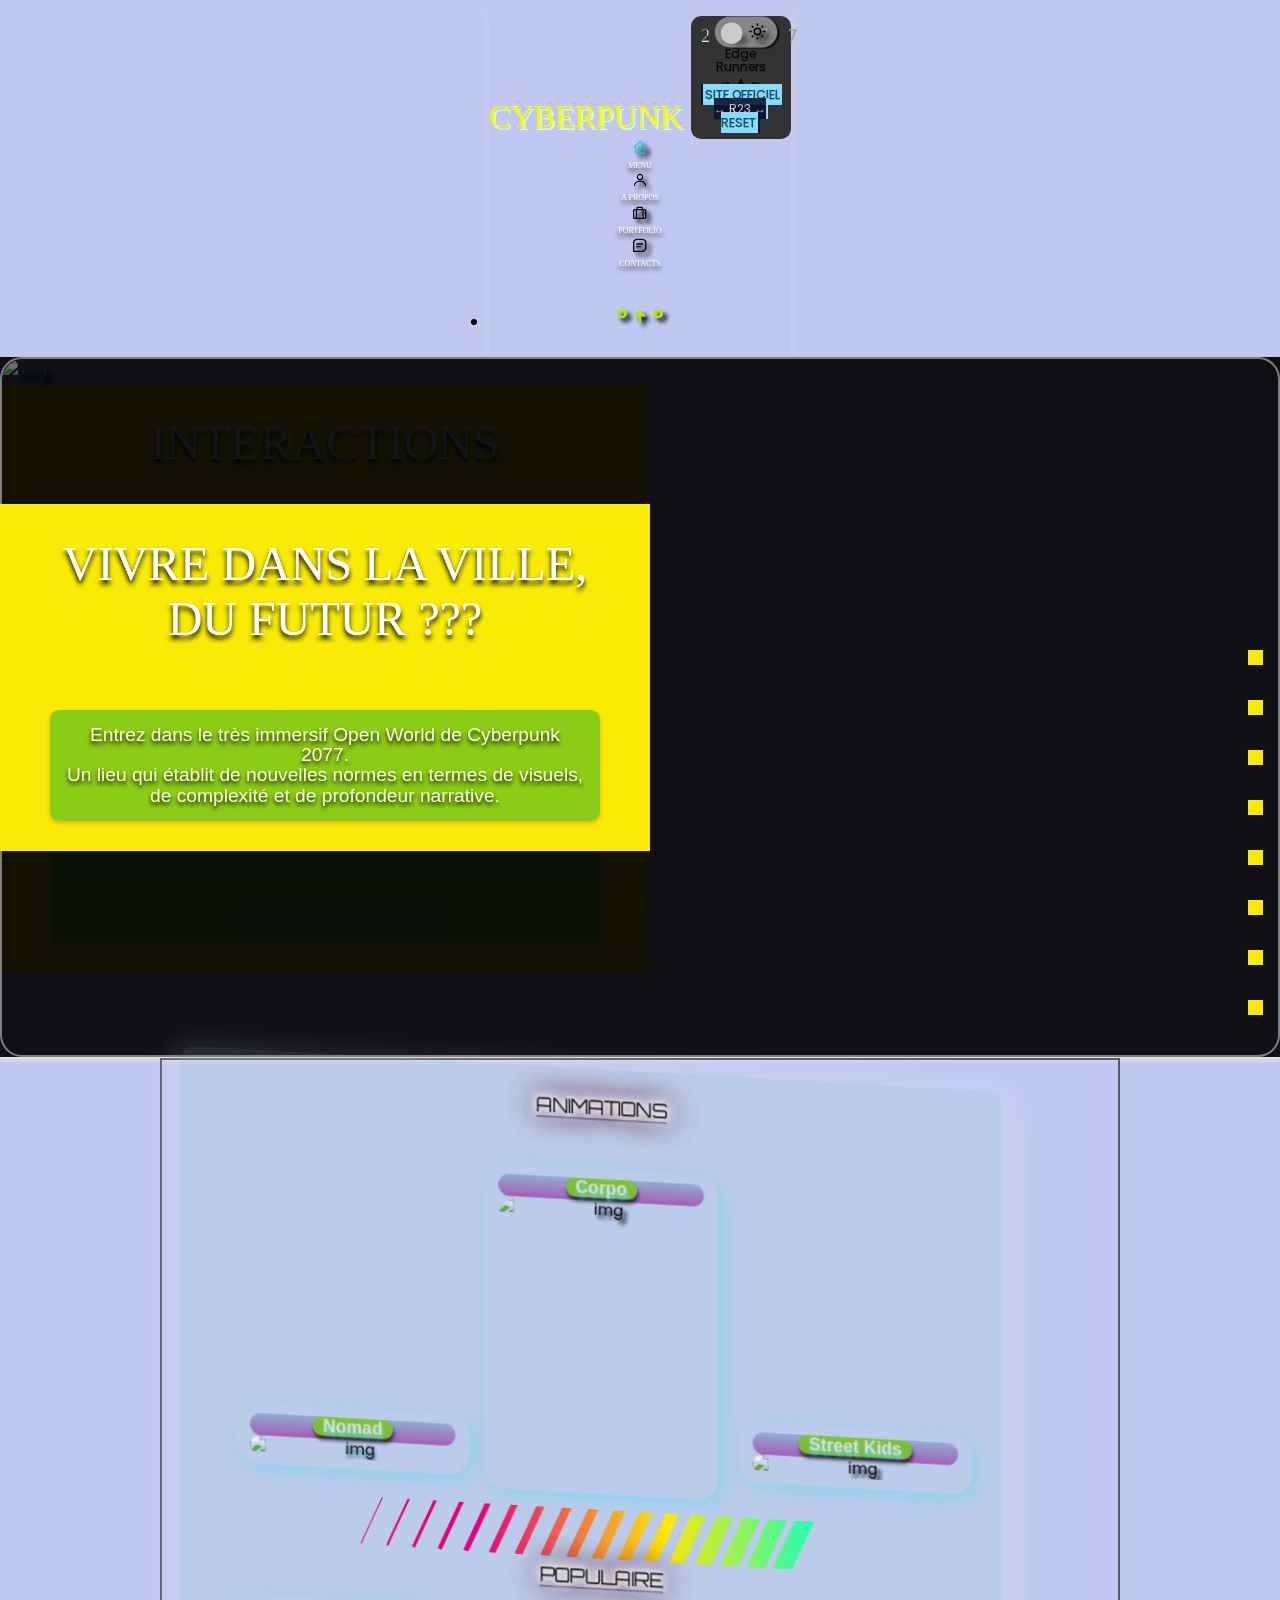
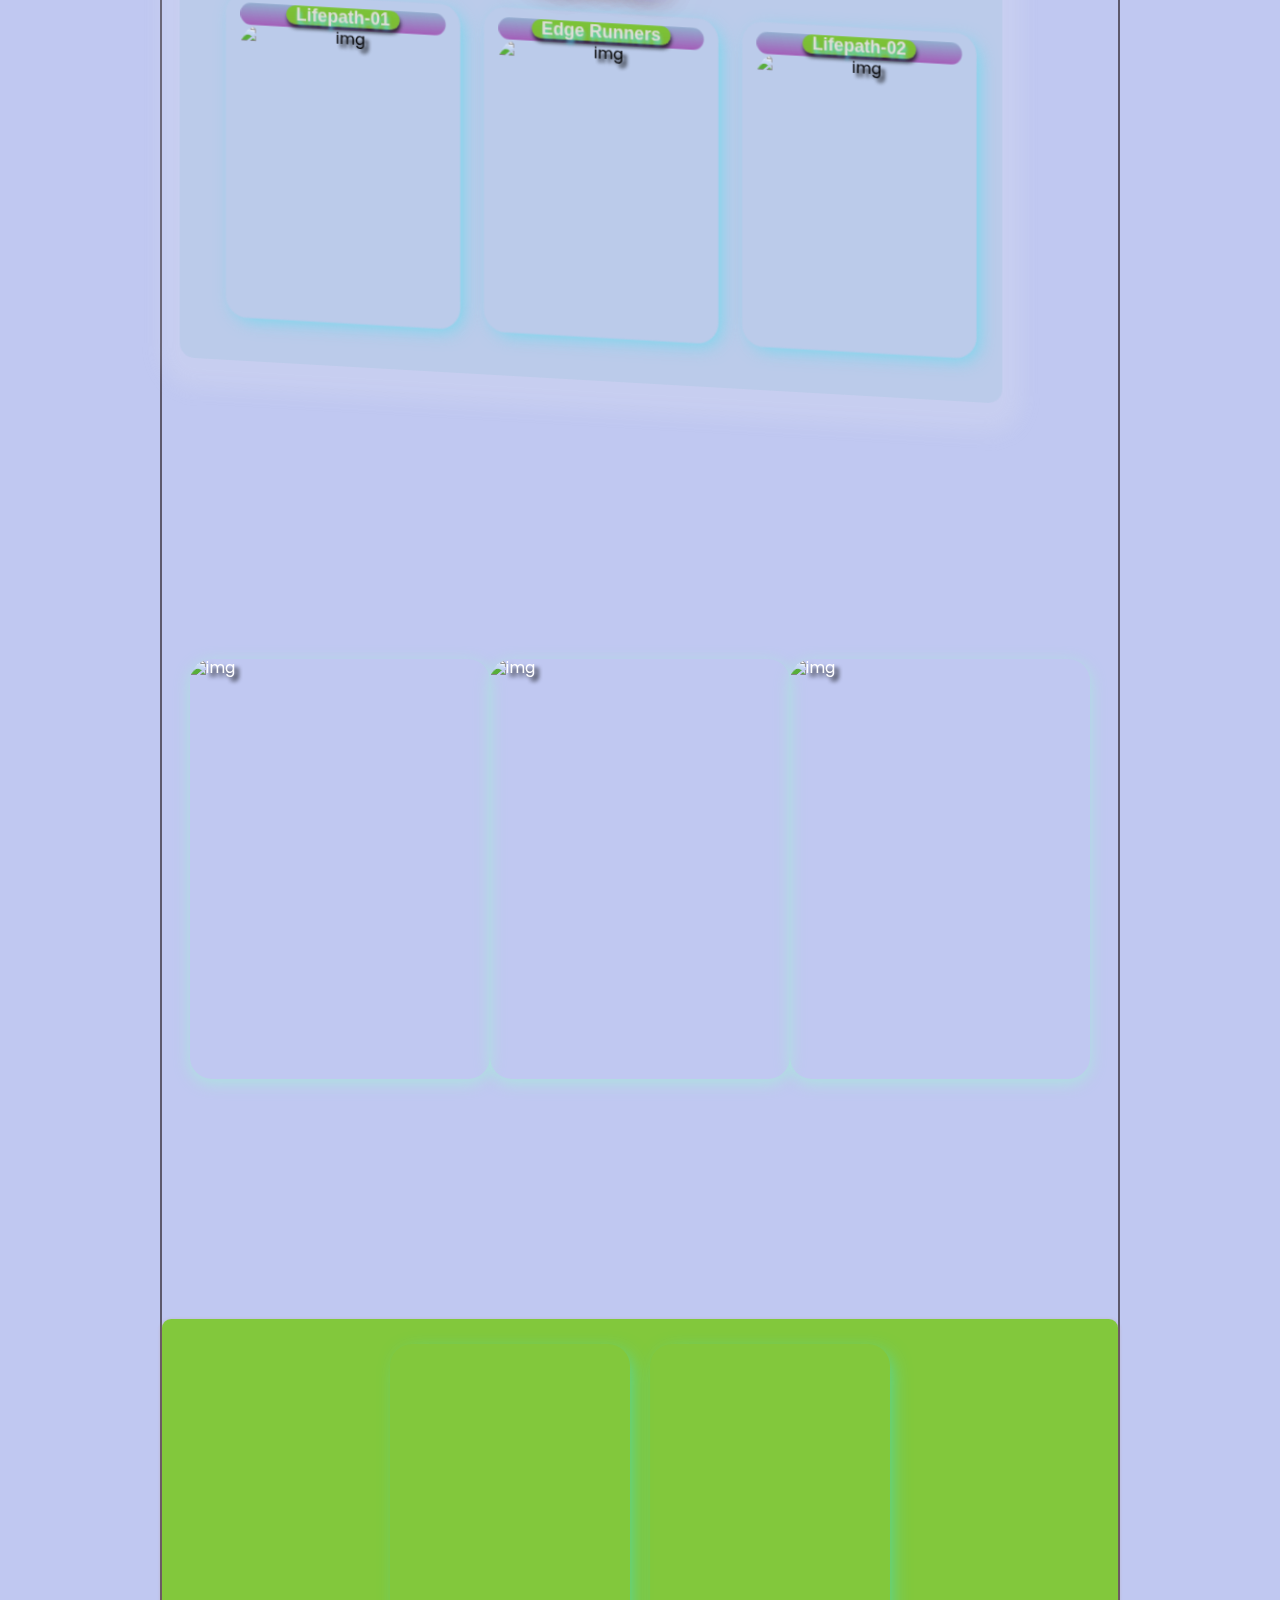
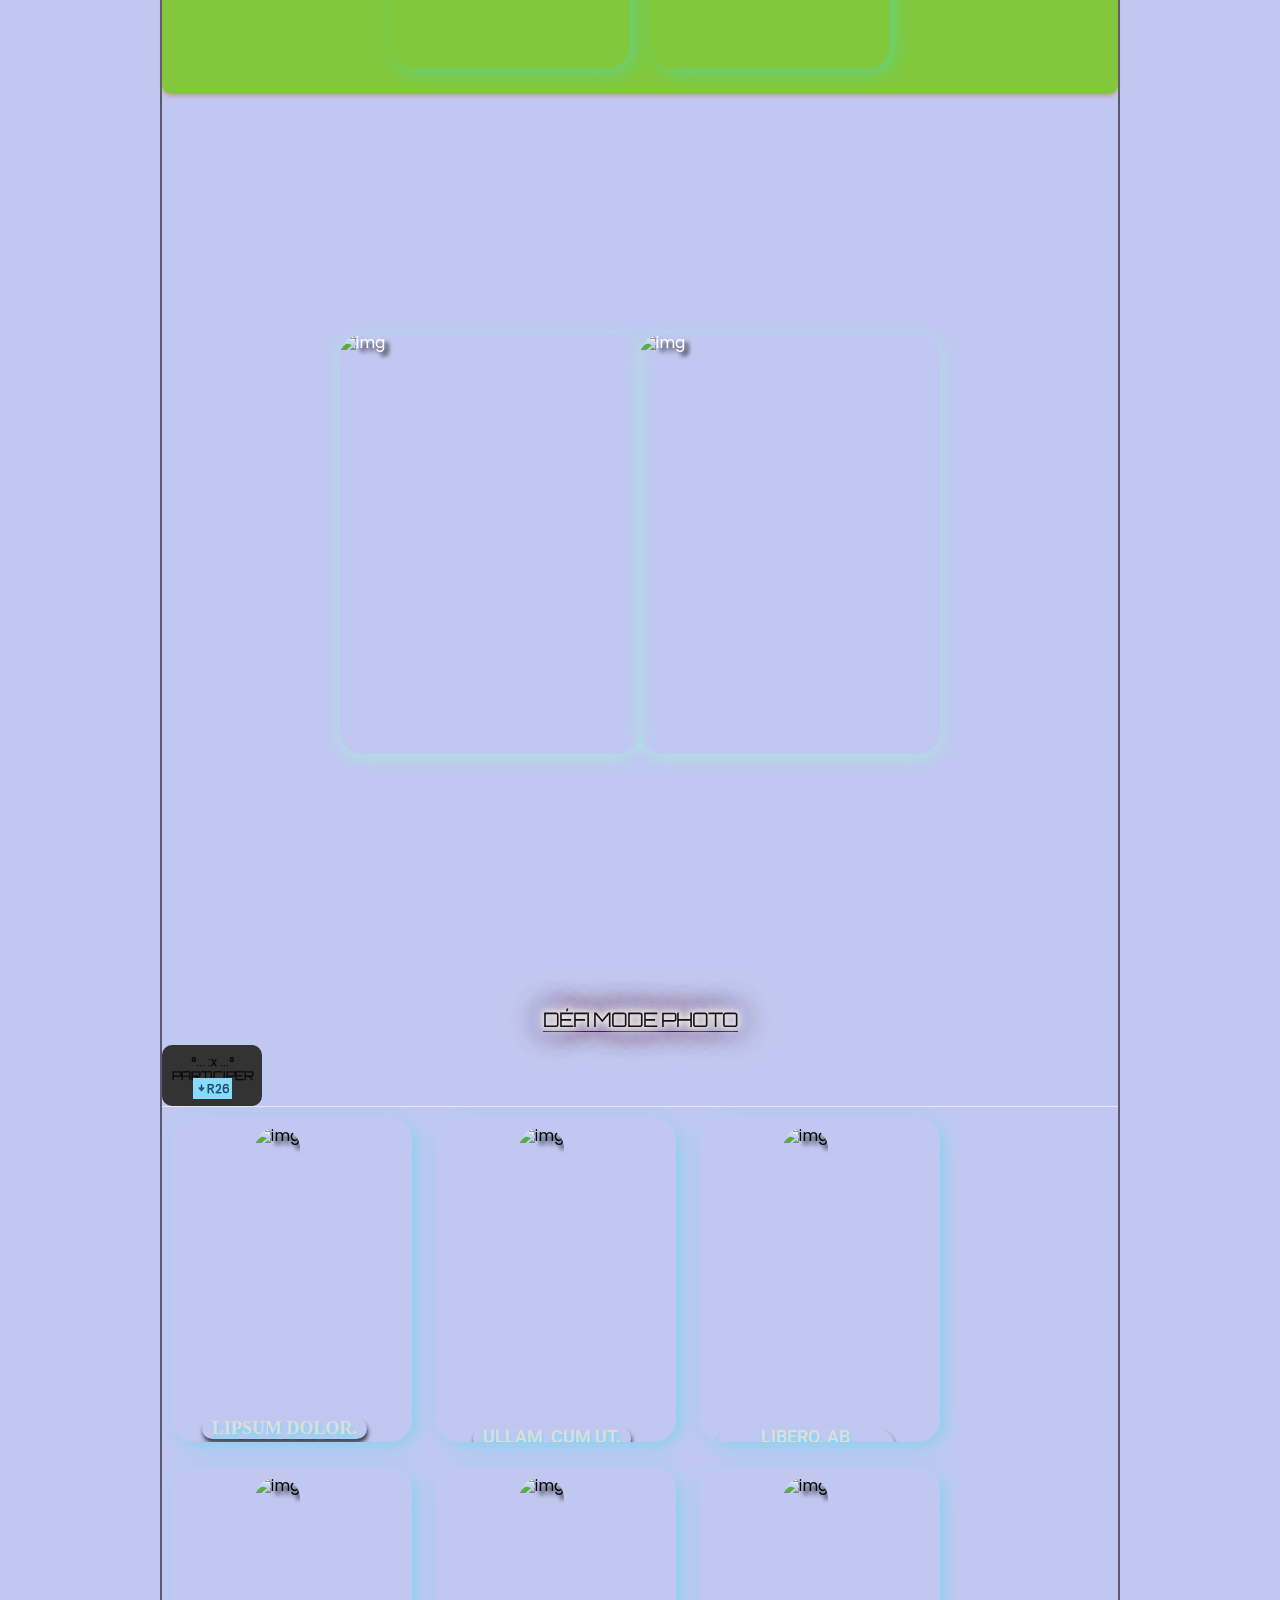
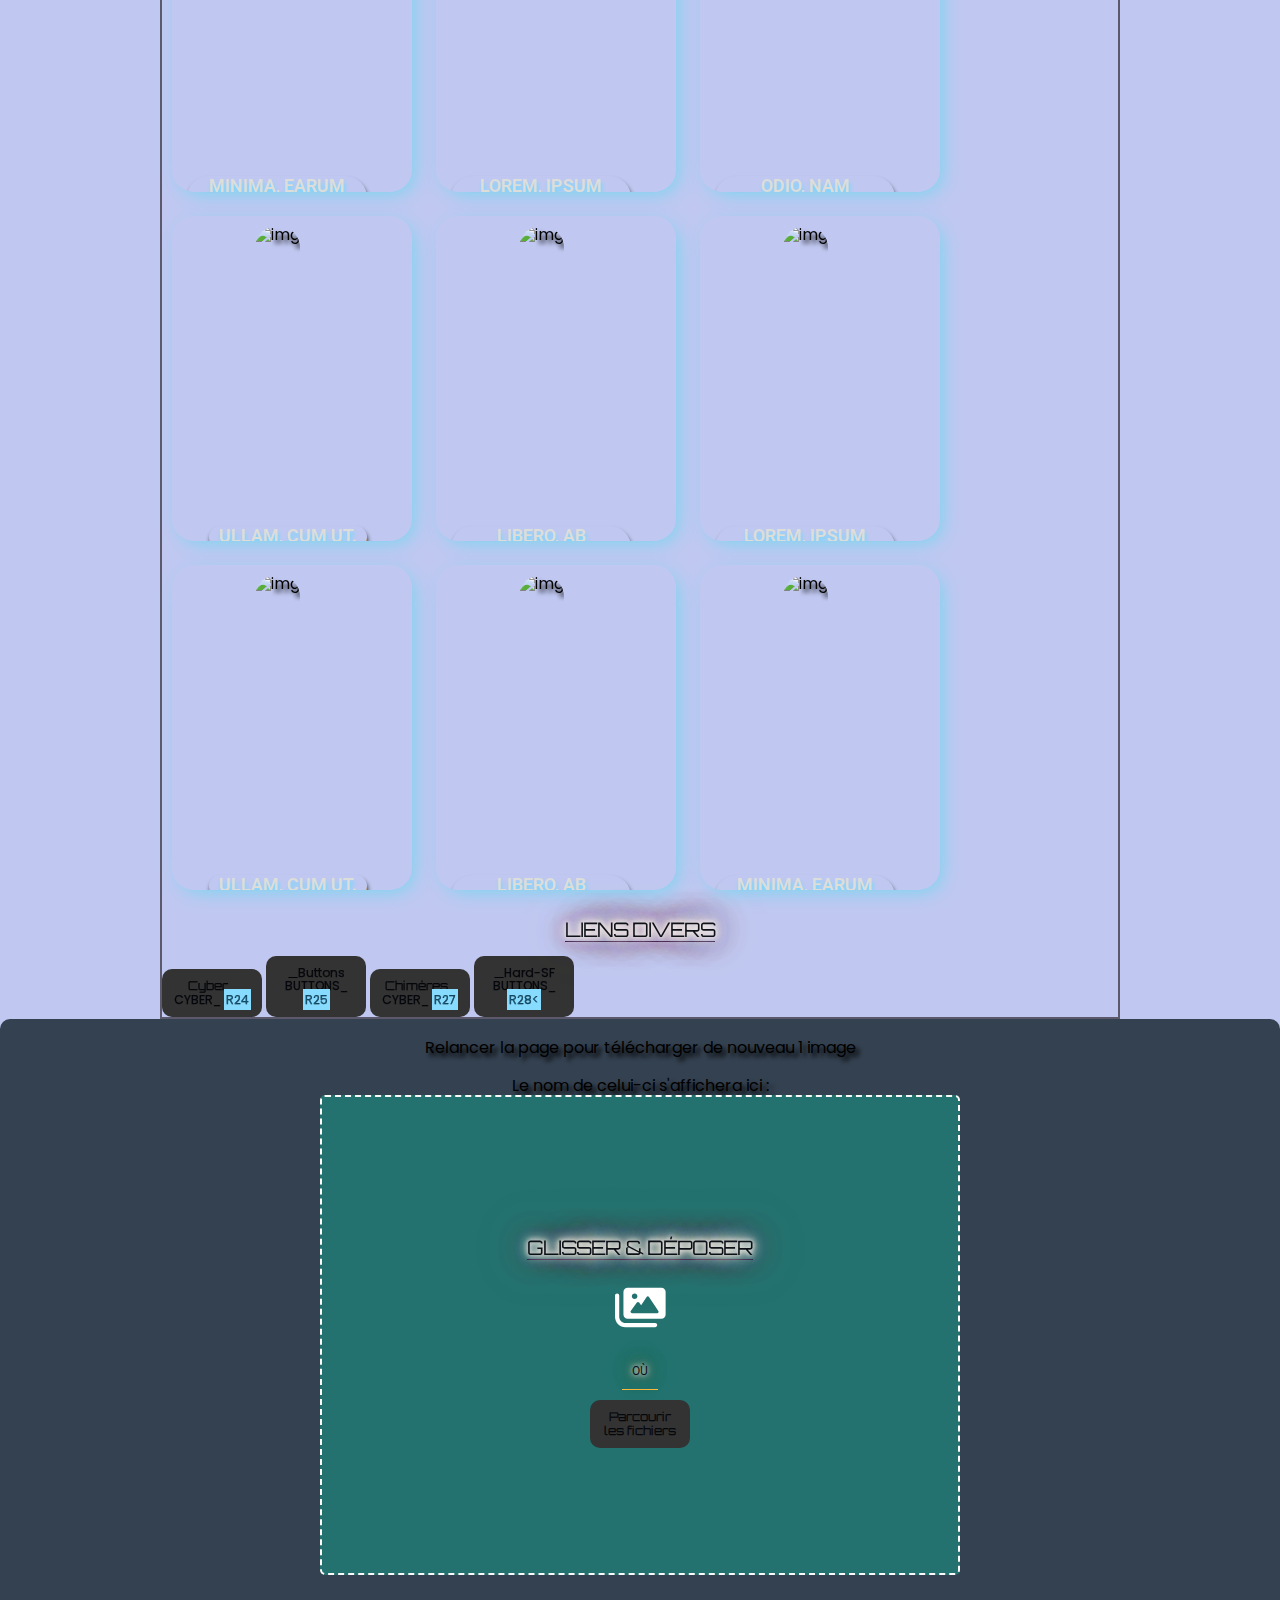
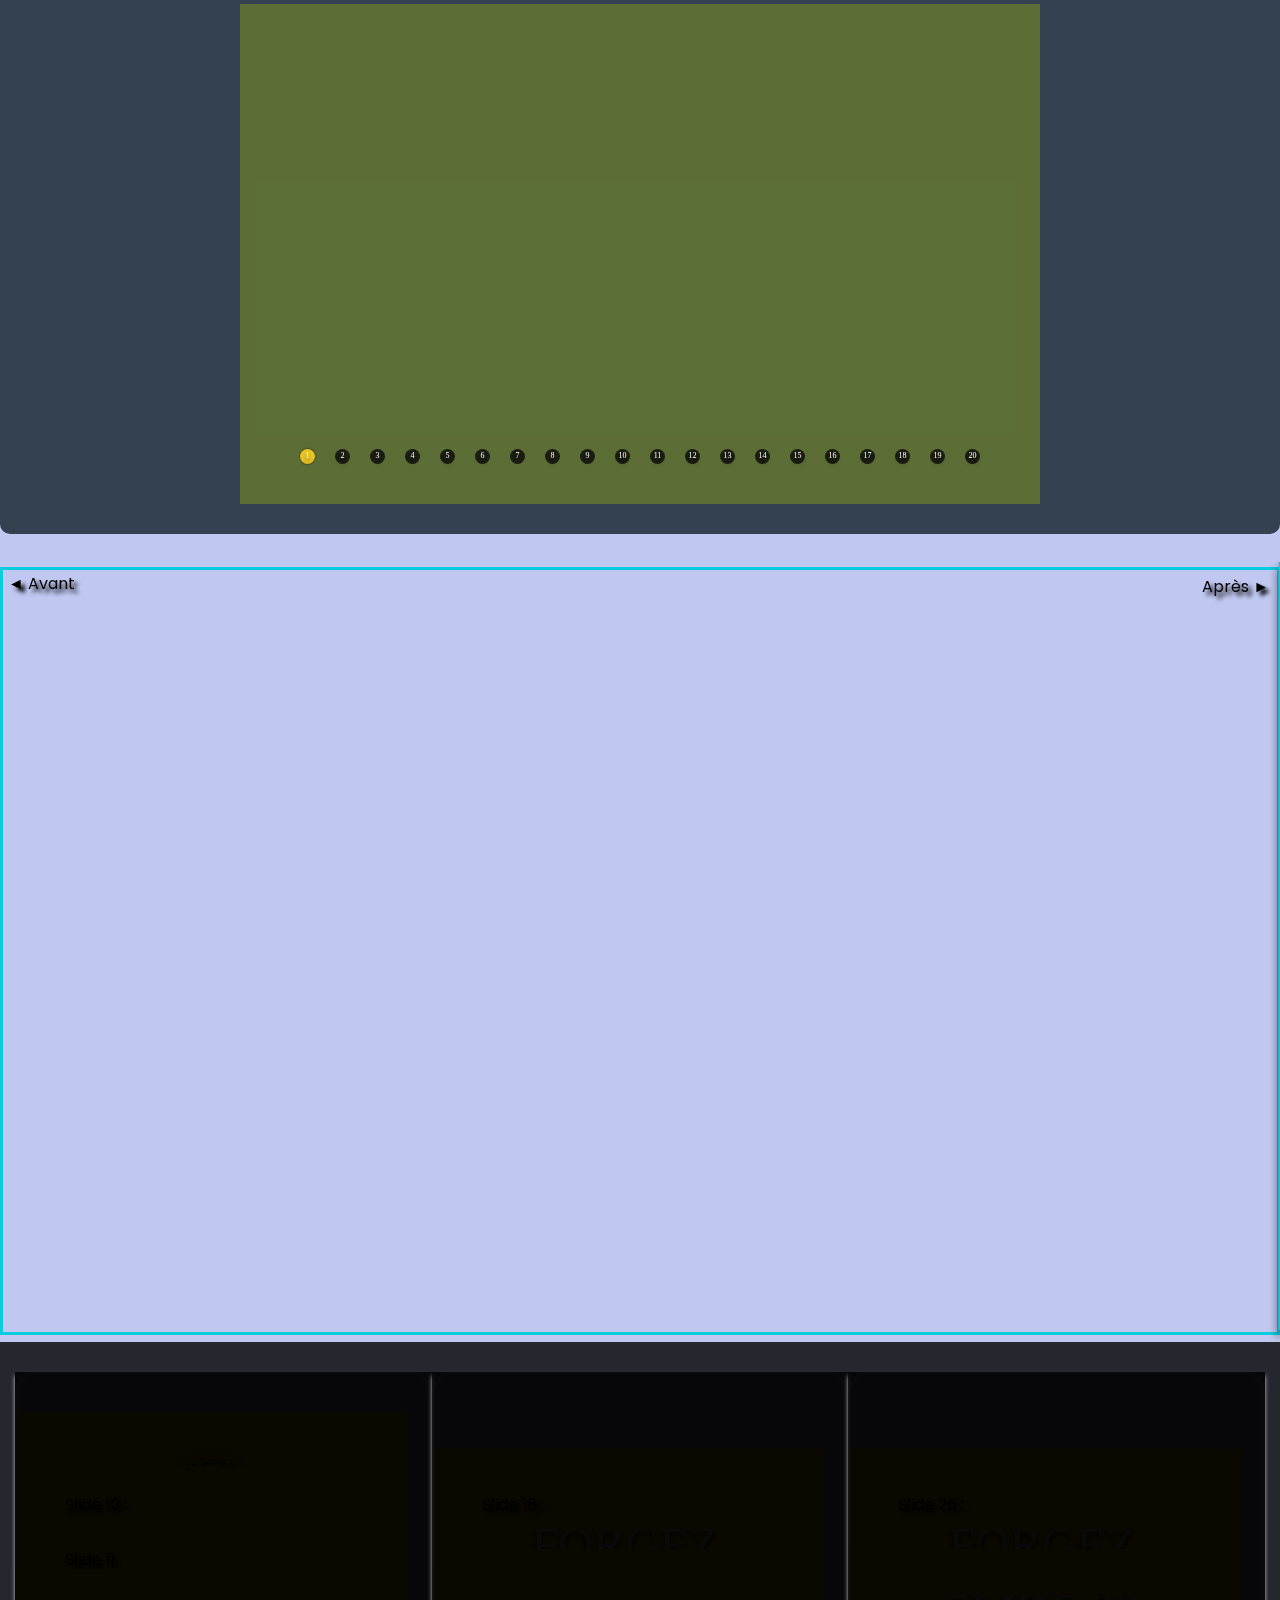
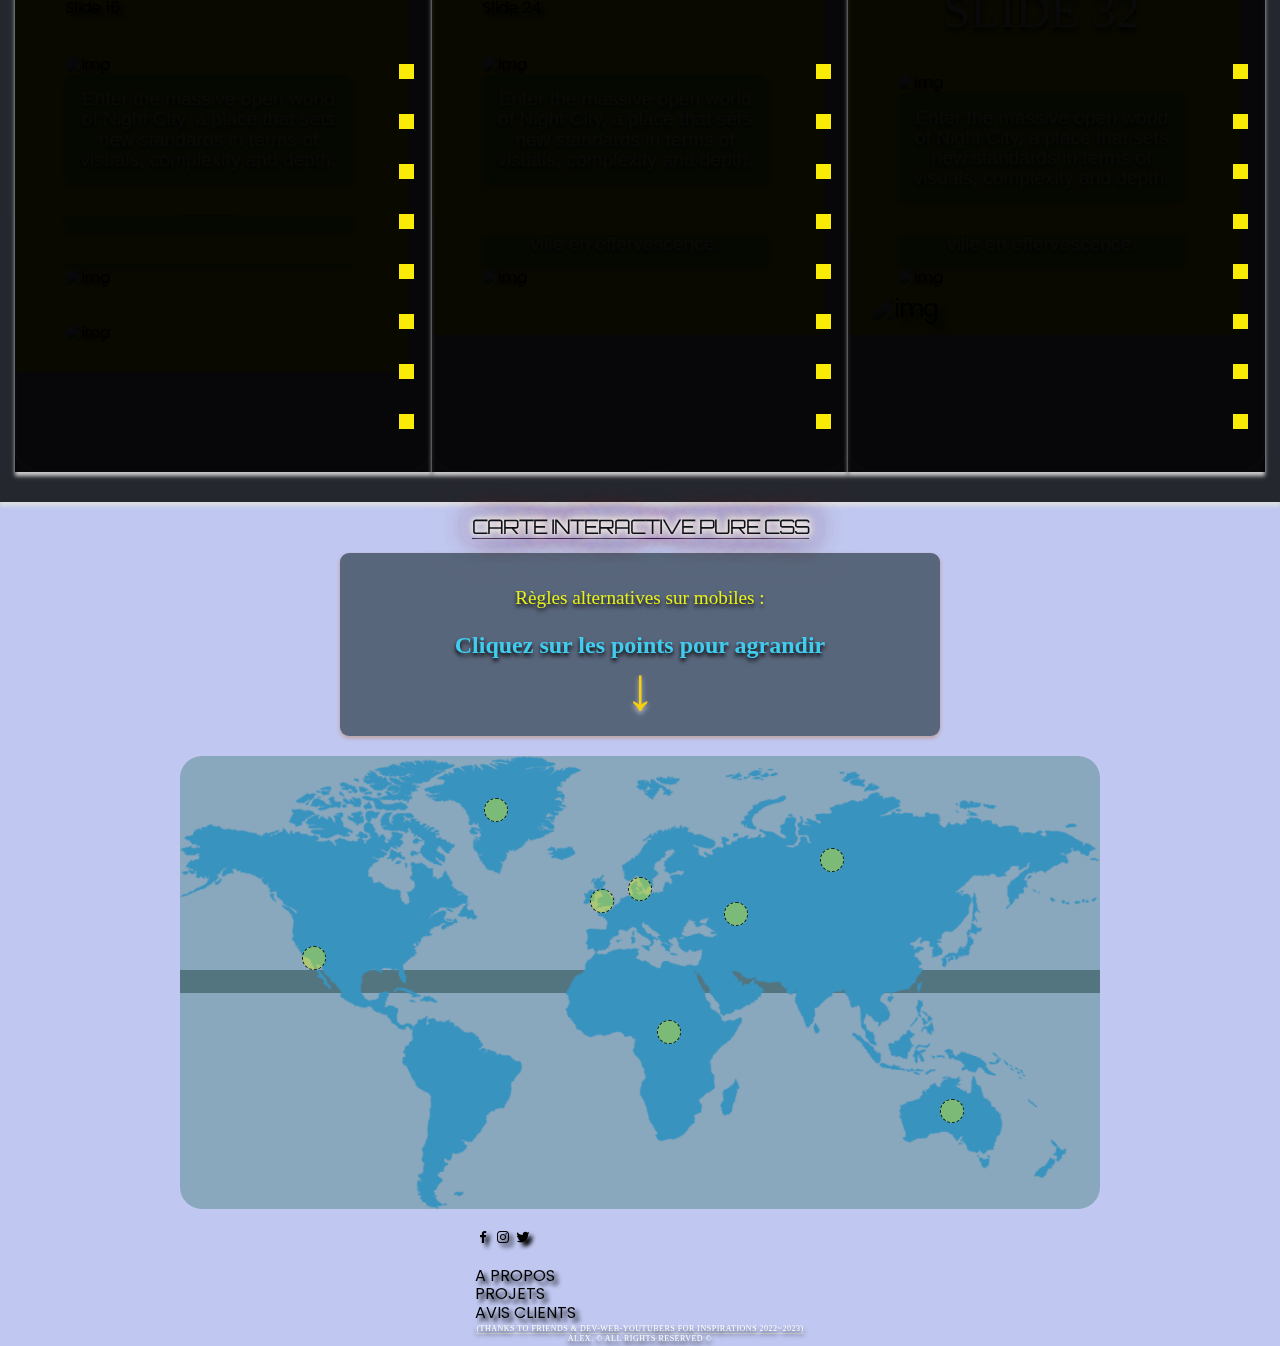
==== index (1).html @ feff4636 "Add files via upload" ====
<!DOCTYPE html>
<html lang="fr">
<head>
<meta charset="utf-8"/>

<meta name="viewport" content="width=device-width, initial-scale=1.0"/>

<meta name="description" content="source ici : Une exploration en Css pour Cyberpunk 2077, Le-Xandre (Alexandre Coté)."/>



<!-- <link rel="preconnect" href="https://fonts.googleapis.com"/>
<link rel="preconnect" href="https://fonts.gstatic.com"/><link rel="canonical" href="https://le-xandre.github.io/c77/index (1).html" content="Le-Xandre (Alexandre Coté)."> -->

 <title>Possibilités pour Cards CSS en Holographic Effect</title>

<!--=============== FAVICON ===============-->
<link href='https://unpkg.com/boxicons@2.1.4/css/boxicons.min.css' rel='stylesheet'>
<link rel="preload" as="image" href="assets/images/loading.png" alt="img"/>
    <link rel="preload" as="image" href="assets/images/loading-circle.svg"/>
<link rel="shortcut icon" href="img/slides/slide (40).png" alt="img" type="image/x-icon"/>

<!--=============== ICONS & text ===============-->

<link rel="stylesheet" href="https://fonts.googleapis.com/css2?family=Roboto+Condensed:wght@700&family=Roboto:ital,wght@0,300;0,700;1,300;1,700&display=swap"/>

<link
href="https://fonts.googleapis.com/css2? family= Baumans & famille= Montserrat:ital,wght@0.100;0.200;0.400;0.600;0.700;1.400;1.700 &family= Noto+Sans:ital,wght@0.400;0.700;1.700 & display=swap"
rel="stylesheet">

<link href="https://fonts.googleapis.com/css2?family=Comforter&family=Roboto:wght@400;700&display=swap"
rel="stylesheet"><link href="https://fonts.googleapis.com/css2?family=Poppins:wght@600&display=swap" rel="stylesheet">
<link rel="stylesheet" href="https://fonts.googleapis.com/css?family=Rancho&effect=shadow-multiple|3d-float|font-effect-anaglyph"/>
<link rel="stylesheet" href="https://fonts.googleapis.com/css2?family=Material+Symbols+Rounded:opsz,wght,FILL,GRAD@20..48,100..700,0..1,-50..200"/>
<link rel="stylesheet" href="https://fonts.googleapis.com/css2?family=Maven+Pro:wght@400;600&display=swap"/>

<link href="https://fonts.googleapis.com/css2?family=Advent+Pro:wght@200;300;500;600;700&display=swap" rel="stylesheet">

<link rel="stylesheet" href="style.css"/>
<link rel="stylesheet" href="css/style.css"/>

<link rel="stylesheet" href="css/styles.css"/>

<link rel="stylesheet" href="css/demo.css"/>
<link rel="stylesheet" href="dist/output.css"/><link href="cyberpunk-2077.css" rel="stylesheet" /><link rel="stylesheet" href="indexGrag.css"/>
<link rel="stylesheet" href="css/normalize.min.css"/>
<link rel="stylesheet" href="css/lightbox.css"/>
<link rel="stylesheet" href="assets/css/ArchitectureStyleNeon.css"/>
<link rel="stylesheet" href="css/swiper-bundle.min.css"/>


<!-- =============== lightbox CSS  ===============-->
<!--=============== Css ===============<link rel="stylesheet" href="public/input.css"/>
<link rel="stylesheet" href="assets/css/styleport.css"/>
<link rel="stylesheet" href="css/ArchitectureStyleNeon.css"/>
<link rel="stylesheet" href="dist/main.css"/>
<link rel="stylesheet" href="css/style (2).css"/>
<link rel="stylesheet" href="css/styles (special) (2).css"/>

<link rel="stylesheet" href="css/ArchitectureStyleNeon (2).css"/>
<link rel="stylesheet" href="public/app.css"/>
<link rel="stylesheet" href="style (2).css"/>



<link rel="stylesheet" href="public/css/cards.css"/>


 -->

<!-- =============== SWIPER Css  ===============-->



</head>

<!--=============== Body ===============-->

<body class="body" data-new-gr-c-s-check-loaded="14.1009.0" data-gr-ext-installed="" id="top">

<!--=============== HEADER ===============-->

<header class="app-header" id="home">

<div class="hero-title" id="hero">


<a href="#" class="logo" aria-label="Page d'accueil du portfolio">
CYBERPUNK
</a>

<button class="cybr-btn" aria-hidden="true">
<span aria-hidden="true">

<a href="#" class="sublogo" aria-hidden="false">
2077</a>
</span>

<span aria-hidden="false" class="cybr-btn__glitch">Edge Runners
<br>
→ ▲ ←
<br>
</span>
<span aria-hidden="false" class=" heart-bit-neon cybr-btn__tag"><a href="https://www.cyberpunk.net/fr/fr/" class="sky-neon" aria-hidden="false"> Site Officiel </a>↔ R23 ↔<a href="index.html" class="sky-neon" aria-hidden="false"> Reset </a></span>

</button>

</div>

<nav id="main-nav" class="nav__menu flex items-center justify-between">

<ul id="toggled-menu" class="nav__list w-full left-0 md:w-min md:border-none ">

<li class="nav__item active" id="#home">
<a href="#home" class="nav__link" title="home">
<i class='bx bx-home-heart'></i>
</a><h3 class="nav__item-title">Menu</h3>

</li>
<li class="nav_item" id="#about">
<a href="#about" class="nav__link" title="about">
<i class="bx bx-user"></i>
</a><h3 class="nav__item-title">A propos</h3>
</li>
<!-- <li class="nav__item" id="#skills">
<a href="#skills" class="nav__link" title="skills">
<i class="bx bx-book-open"></i>
</a><h3 class="nav__item-title">Skills</h3>
</li> -->
<!-- <li class="nav__item">
<a href="#services" class="nav__link" title="services">
<i class="bx bx-briefcase"></i>
</a><h3 class="nav__item-title">Services</h3>
</li> -->
<li class="nav__item" id="#work">
<a href="#work" class="nav__link" title="work">
<i class="bx bx-briefcase-alt"></i>
</a><h3 class="nav__item-title">Portfolio</h3>
</li>
<!-- <li class="nav__item">
<a href="#testimonial" class="nav__link" title="testimonial" alt="Témoignages">
<i class='bx bx-male-female'></i>
</a><h3 class="nav__item-title">Témoignages</h3>
</li> -->
<li class="nav__item" id="#contact">
<a href="#contact" class="nav__link" title="contact">
<i class="bx bx-message-square-detail"></i>
</a><h3 class="nav__item-title">Contacts</h3>
</li>
<iframe id="ytplayer" type="text/html" width="35" height="35" src="https://www.youtube-nocookie.com/embed/videoseries?list=PLDisKgcnAC4SqX0mi1J5_gd7-hrIS5yJp" title="YouTube video player" frameborder="0" allow="accelerometer; autoplay; clipboard-write; encrypted-media; gyroscope; picture-in-picture" allowfullscreen></iframe>
 </ul>
</nav>

<div class="toggle" id="change-theme-button">

<input title="input" type="checkbox" class="checkbox" id="dark-mode"/>
<label class="label" for="dark-mode">
<i class="bx bx-moon"></i>
<div class="ball"></div>
<i class="bx bx-sun"></i>
</label>
</div>
<li class="nav__item nav__link">
    <a href="#" class="back-to-top" id="back-to-top"><strong>
      °<i class='bx bxs-up-arrow-alt bx-tada'></i>°</strong>
    </a>
  </li>
</header>

<!--=============== Main ===============-->

<main class="landing-page" id="home">

<section class="about__container slide-image" id="about">
<div class="col-rt-12" style="color:rgba(48, 129, 5, 0.297);">

      <div class="Scriptcontent" style="color:rgba(4, 125, 95, 0.545); background:rgba(21, 9, 149, 0.204); font-size: 1em;">

<div class="content" style="color:rgba(21, 65, 57, 0.525);">

  <div id="cyberSlider" class="cyber-slider">
    <ul class="cyber-slider__wrapper">

    <li data-slideid="1" class="cyber-slider__slide active" id="1">
    <span class="cyber-slider__imgwrap">
    <img data-lightbox="example-set" data-title="Optional caption." class="slide-image" width="483" height="30" src="./img/slides/slide-2.jpg" alt="img" alt="Slide 1">
    <!--  -->
    <span class="glitch-area">

    </span>
    </span>

    <div class="cyber-slider__content">
    <!-- class glitching -->
    <div class="cyber-slider__slidetext">
    <h3 class="heading-lg	font-effect-anaglyph">VIVRE DANS LA VILLE, DU FUTUR ???</h3>
    <br>
    <div class="container">
<section class="intro">
    <div class="meta"><p>Entrez dans le très immersif Open World de Cyberpunk 2077.
  <br>Un lieu qui établit de nouvelles normes en termes de visuels,
    de complexité et de profondeur narrative.</p>

<div class="meta__inner">




    </div>
    <!-- 	 -->
    </div>
  </section>
    </div>
    </div>
    </div>
    </li>

    <li data-slideid="2" class="cyber-slider__slide" id="2">
    <span class="cyber-slider__imgwrap">
    <img data-lightbox="example-set" data-title="Optional caption." class="slide-image" src="./img/slides/slide  (2).png" alt="img" alt="Slide 2">
    <span class="glitch-area">

    </span>
    </span>

    <div class="cyber-slider__content">
    <!-- class glitching -->
    <div class="cyber-slider__slidetext">
        <h3 class="heading-lg">NIGHT CITY VOUS TRANSFORME !</h3>

    <p>
    Cyberpunk 2077 est un jeu d’action-aventure en monde ouvert,
    se déroulant à Night City et surnommé aussi : "La Cité Des Rêves".    <img data-lightbox="example-set" data-title="Optional caption." class="slide-image" src="./img/slides/slide  (3).png" alt="img" alt="Slide 2"><br>
    Une mégalopole obsédée par le pouvoir, la séduction et les modifications corporelles...


</p>
    </div>
    </div>
    </li>

    <li data-slideid="3" class="cyber-slider__slide">
    <span class="cyber-slider__imgwrap">
    <img data-lightbox="example-set" data-title="Optional caption." class="slide-image" src="./img/slides/slide (114).png" alt="img" alt="Slide 3">
    <span class="glitch-area">

    </span>
    </span>

    <div class="cyber-slider__content">
    <!-- class glitching -->
    <div class="cyber-slider__slidetext">

    <h3 class="heading-lg">Incarnation</h3>
    <p>
      Dans Night City, vous incarnez & orienté
      <strong class="neon-img">V</strong>
    Vous débutez votre aventure suite à une proposition
    pour récupérer du matériel cybernétique.
    <img data-lightbox="example-set" data-title="Optional caption." class="slide-image" src="./img/slides/slide (113).png" alt="img" alt="Slide 3">
    Celui-ci pouvant être la clé pour vous,
   de gagner en prestige & notoriété voir d'après les rumeurs,
   d'accéder à une certaine immortalité...
  </p>
    </div>
    </div>
    </li>

    <li data-slideid="4" class="cyber-slider__slide ">
    <span class="cyber-slider__imgwrap">
    <img data-lightbox="example-set" data-title="Optional caption." class="slide-image" src="./img/slides/slide  (31).png" alt="img" alt="Slide 4">
    <span class="glitch-area">

    </span>
    </span>

    <div class="cyber-slider__content">
    <!-- class glitching -->
    <div class="cyber-slider__slidetext">

    <h3 class="heading-lg">Personnalisation</h3>
    <p>

    Suivant 3 orientations possibles d'introduction au jeu.
<br>
    (<strong>Corporatiste </strong>, <strong>Gosse des Rues</strong> ou <strong>Badlands</strong>)
    <br>Personnalisez le style de jeu de votre personnage,
    ses compétences  ou les cyberlogiciels que vous trouverez en chemin.<img data-lightbox="example-set" data-title="Optional caption." class="slide-image" src="./img/slides/slide  (4).png" alt="img" alt="Slide 4">
    <br>Explorez cette ville immense où chacun de vos choix
    aura un impact direct sur l’histoire et le monde qui vous entoure.



    </p>
    </div>
    </div>
    </li>

    <li data-slideid="5" class="cyber-slider__slide ">
    <span class="cyber-slider__imgwrap">
    <img data-lightbox="example-set" data-title="Optional caption." class="slide-image" src="./img/slides/slide (35).png" alt="img" alt="Slide 5">
    <span class="glitch-area">

    </span>
    </span>

    <div class="cyber-slider__content">
    <!-- class glitching -->
    <div class="cyber-slider__slidetext">

    <h3 class="heading-lg">EXPLOREZ LA VILLE DU FUTUR</h3>
    <p>

    Night City regorge de choses à faire, d'endroits à voir et de gens à rencontrer.<br><br>
Et vous êtes libre d'aller où vous voulez, quand vous voulez, <br>comme vous voulez.<br>
<img data-lightbox="example-set" data-title="Optional caption." class="slide-image" src="./img/slides/slide  (5).png" alt="img" alt="Slide 5">
    </p>
    </div>
    </div>
    </li>
    <li data-slideid="6" class="cyber-slider__slide ">
    <span class="cyber-slider__imgwrap">
    <img data-lightbox="example-set" data-title="Optional caption." class="slide-image" src="./img/slides/slide (67).png" alt="img" alt="Slide 6">
    <span class="glitch-area">
    Erreur 404
    </span>
    </span>

    <div class="cyber-slider__content">
    <!-- class glitching -->
    <div class="cyber-slider__slidetext">
<h3 class="heading-lg">FORGEZ VOTRE LÉGENDE</h3>

    <p>Affrontez des grands patrons, des escrocs miteux et tous les individus les plus craints de Night City.

   Qui ne reculeront devant rien pour s’emparer de cette puce.<img data-lightbox="example-set" data-title="Optional caption." class="slide-image" src="./img/slides/slide  (6).png" alt="img" alt="Slide 6">
    </p>
    </div>
    </div>
    </li>

    <li data-slideid="7" class="cyber-slider__slide ">
    <span class="cyber-slider__imgwrap">
    <img data-lightbox="example-set" data-title="Optional caption." class="slide-image" src="./img/slides/slide  (7).png" alt="img" alt="Slide 7">
    <span class="glitch-area">

    </span>
    </span>

    <div class="cyber-slider__content">
    <!-- class glitching -->
    <div class="cyber-slider__slidetext">

    <h3 class="heading-lg">Interactions</h3>
    <p>Marchandez avec des fixers malhonnêtes, des stars désespérées et des intelligences artificielles renégates, tous & toutes luttent pour se faire un nom à Night City.<iframe class="card about__img intro" type="video/mp4" width="auto" height="300" justify-content="center" border-radius="22px" src="https://www.youtube.com/embed/1DSutjnvTX4" title="Cyberpunk 2077 — Bande-annonce de lancement officielle — V" frameborder="0" allow="accelerometer; autoplay; clipboard-write; encrypted-media; gyroscope; picture-in-picture" allowfullscreen>

    </iframe></p>
    </div>
    </div>
    </li>

    <li data-slideid="8" class="cyber-slider__slide ">
    <span class="cyber-slider__imgwrap">
    <img data-lightbox="example-set" data-title="Optional caption." class="slide-image" src="./img/slides/slide (118).png" alt="img" alt="Slide 8">
    <span class="glitch-area">
    </span>
    </span>

    <div class="cyber-slider__content">
    <!-- class glitching -->
    <div class="cyber-slider__slidetext">

    <h3 class="heading-lg">Différents choix</h3>
    <p>
    Découvrez comment vos choix et vos actions influenceront l’histoire du jeu.

<img src="./img/slides/slide  (8).png" alt="img" class="slide-image" data-lightbox="example-set" data-title="Optional caption." id="example-image" alt="Slide 5"><span class="glitch-area cybr-btn">
    <a href="https://youtu.be/-x4s6NIdS_I" title="Cyberpunk 2077 PHANTOM LIBERTY : Bande Annonce 4K">Easter Eggs PHANTOM</a>
    </span>

</p>
    </div>
    </div>
    </li>
    </ul>

    <ul class="cyber-slider__controls">

    <li data-slide="1" class="current">
    <a href="#Slide 1"><span class="sr-only">Slide 1</span></a>
    </li>
    <li data-slide="2">
    <a href="#Slide 2"><span class="sr-only">Slide 2</span></a>
    </li>
    <li data-slide="3">
    <a href="#Slide 3"><span class="sr-only">Slide 3</span></a>
    </li>

    <li data-slide="4">
    <a href="#Slide 4"><span class="sr-only">Slide 4</span></a>
    </li>

    <li data-slide="5">
    <a href="#Slide 5">
    <span class="sr-only">Slide 5</span>
    </a>
    </li>
    <li data-slide="6"><a href="#Slide 6"><span class="sr-only">Slide 6</span></a></li>
    <li data-slide="7"><a href="#Slide 7"><span class="sr-only">Slide 7</span></a></li>
    <li data-slide="8"><a href="#Slide 8"><span class="sr-only">Slide 8</span></a></li>
    </ul>
  </div>
</div>
</div>
</div>


<hr>
<div class="container border-neon">


  <div class="cards" style="animation: outcome 8s;">
<h1>Animations</h1>
    <div class="card card__one">
      <div class="card__bg"></div>

      <div class="card__text">
        <p class="card__title">Nomad</p>
      </div><img class="swiper-cards card__img relative preserve-3d group-hover:my-rotate-x-180 w-full h-full duration-1000" src="assets/img/HolloGami (12).png" alt="img" />
    </div>

    <div class="card card__two">
      <div class="card__bg"></div>

      <div class="card__text">
        <p class="card__title">Corpo</p>
      </div><img class="swiper-cards card__img relative preserve-3d group-hover:my-rotate-x-180 w-full h-full duration-1000" src="assets/img/HolloGami (11).png" alt="img" />
    </div>

    <div class="card card__three">
      <div class="card__bg"></div>

      <div class="card__text">
        <p class="card__title">Street Kids</p>
      </div><img class="swiper-cards card__img relative preserve-3d group-hover:my-rotate-x-180 w-full h-full duration-1000" src="assets/img/HolloGami (14).png" alt="img" />
    </div>
    <br><br>
<svg width="720" height="50" viewBox="0 0 500 50" fill="none" xmlns="http://www.w3.org/1000/svg">
            <g clip-path="url(#clip0_181_364)">
            <path d="M0 0H463V40H0V0Z" fill="transparent" class=" flex justify-center items-center "/>
            <path d="M455.026 59.5867L438.174 51.6802L491.148 -62.5609L508.001 -54.6544L455.026 59.5867ZM479.781 -54.3855L463.923 -61.8295L411.409 51.4112L427.267 58.8552L479.77 -54.3855H479.781ZM451.551 -54.1166L436.677 -61.098L384.622 51.1423L399.496 58.1237L451.551 -54.1166V-54.1166ZM423.321 -53.8476L409.441 -60.3665L357.846 50.8841L371.726 57.403L423.321 -53.8476ZM395.091 -53.5787L382.195 -59.635L331.06 50.6152L343.956 56.6715L395.091 -53.5787V-53.5787ZM366.861 -53.3098L354.959 -58.8927L304.294 50.3678L316.196 55.9508L366.861 -53.3098ZM338.63 -53.0409L327.723 -58.1613L277.519 50.0989L288.426 55.2193L338.63 -53.0516V-53.0409ZM310.4 -52.7719L300.477 -57.4298L250.732 49.8299L260.655 54.4878L310.4 -52.7934V-52.7719ZM282.17 -52.503L273.241 -56.6983L223.956 49.5718L232.885 53.7671L282.17 -52.5245V-52.503ZM253.94 -52.2341L245.995 -55.956L197.17 49.3136L205.115 53.0356L253.94 -52.2556V-52.2341ZM225.71 -51.9651L218.759 -55.2246L170.405 49.0554L177.355 52.3148L225.71 -51.9974V-51.9651ZM197.48 -51.6962L191.524 -54.4931L143.629 48.7865L149.585 51.5833L197.48 -51.7285V-51.6962ZM169.25 -51.4273L164.277 -53.7616L116.842 48.5176L121.814 50.8519L169.25 -51.4595V-51.4273ZM141.02 -51.1583L137.042 -53.0301L90.0663 48.2594L94.0442 50.1311L141.02 -51.1906V-51.1583ZM112.789 -50.8894L109.806 -52.2878L63.3011 48.0012L66.2845 49.3996L112.8 -50.9324L112.789 -50.8894ZM84.5593 -50.6205L82.5596 -51.5564L36.5146 47.7323L38.5142 48.6682L84.57 -50.6635L84.5593 -50.6205ZM56.0939 -49.846L56.3291 -50.3516L55.324 -50.8249L9.97399 46.9685L9.73873 47.4741L10.7439 47.9474L56.1046 -49.889L56.0939 -49.846ZM28.099 -50.0826L28.0776 -50.1041L-17.0371 47.1944L-17.0157 47.2159L28.099 -50.1257V-50.0826Z" fill="url(#paint0_linear_181_364)"/>
            </g>
            <defs>
            <linearGradient id="paint0_linear_181_364" x1="508" y1="-1.48176" x2="-17.0371" y2="-1.48176" gradientUnits="userSpaceOnUse">
            <stop stop-color="#00FFD2"/>
            <stop offset="0.34" stop-color="#FCEA06"/>
            <stop offset="0.71" stop-color="#E5007D"/>
            </linearGradient>
            <clipPath id="clip0_181_364">
            <rect width="500" height="50" fill="white"/>
            </clipPath>
            </defs>
  </svg><br>
<h1>Populaire</h1>

    <div class="card card__five">
      <div class="card__bg"></div>

      <div class="card__text">
        <p class="card__title">Lifepath-01</p>
      </div><img class="swiper-cards card__img relative preserve-3d group-hover:my-rotate-x-180 w-full h-full duration-1000" src="./img/Cyberpunk_2077_Lifepath-01.jpg" alt="img" />
    </div>
    <div class="card card__four">
      <div class="card__bg"></div>

      <div class="card__text">
        <p class="card__title">Edge Runners</p>
      </div><img class="swiper-cards card__img relative preserve-3d group-hover:my-rotate-x-180 w-full h-full duration-1000" src="./img/slides/slide (113).png" alt="img" />
    </div>

    <div class="card card__six">
      <div class="card__bg"></div>

      <div class="card__text">
        <p class="card__title">Lifepath-02</p>
      </div>
      <img class="swiper-cards card__img relative preserve-3d group-hover:my-rotate-x-180 w-full h-full duration-1000" src="./img/Cyberpunk_2077_Lifepath-02.jpg" alt="img" />

      </div>
</div>

<div class="bg-gray-400 h-screen flex justify-center items-center gap-x-40 text-white" id="">
<div
class="w-[300px] h-[420px] bg-transparent cursor-pointer group perspective"
>
<div
class="relative preserve-3d group-hover:my-rotate-y-180 w-full h-full duration-1000"
>
<div class="absolute backface-hidden border-2 w-full h-full">
<img data-lightbox="example-set"  data-title="Optional caption." src="src/assets/Cyberpunk_2077_Lifepath_Nomad.png" alt="img" class="w-full h-full"  alt="c77"/>
</div>
<div
class="absolute my-rotate-y-180 backface-hidden w-full h-full bg-gray-600 overflow-hidden"
>
<div
class="text-center flex flex-col items-center justify-center h-full text-gray-900 px-2 pb-24"
>
<h1 class="text-3xl font-semibold">Nomad</h1>
<p class="my-2">9.0 Rating</p>
<p>
Lorem ipsum sit amet consectetur adipisicing elit, odit natus
veritatis enim culpa nam inventore doloribus quidem temporibus
amet accusamus.
</p>
<button
class="bg-teal-500 px-6 py-2 font-semibold text-white rounded-full absolute -bottom-20 delay-500 duration-1000 group-hover:bottom-20 scale-0 group-hover:scale-125"
>
Watch Now
</button>
</div>
</div>
</div>
</div>
<div
class="w-[300px] h-[420px] bg-transparent cursor-pointer group perspective"
>
<div
class="relative preserve-3d group-hover:my-rotate-y-180 w-full h-full duration-1000"
>
<div class="absolute backface-hidden border-2 w-full h-full">
<img   data-lightbox="example-set"  data-title="Optional caption." src="src/assets/Cyberpunk_2077_Lifepath_Streetkid.png" alt="img" class="w-full h-full" alt="c77"/>
</div>

<div
class="absolute my-rotate-y-180 backface-hidden w-full h-full bg-gray-600 overflow-hidden"
>
<div
class="text-center flex flex-col items-center justify-center h-full text-gray-900 px-2 pb-24"
><br>
<h1 class="text-3xl font-semibold">Street</h1>
<p class="my-2">8.00 Rating</p>
<p><img   data-lightbox="example-set"  data-title="Optional caption." class="slide-image" src="src/assets/Cyberpunk_2077_Lifepath_Nomad_Streetkid_Corpo.png" alt="img" alt="c77"/>
<!-- <div class="bg-transparent">

</div> -->
</p>
<button
class="bg-teal-500 px-6 py-2 font-semibold text-white rounded-full absolute -bottom-20 delay-500 duration-1000 group-hover:bottom-20 scale-0 group-hover:scale-125"
>
Watch Now
</button>
</div>

</div>

</div>
</div>
<div class="w-[300px] h-[420px] bg-transparent cursor-pointer group perspective">
<div class="relative preserve-3d group-hover:my-rotate-y-180 w-full h-full duration-1000">
<div class="absolute backface-hidden border-2 w-full h-full">
<img data-lightbox="example-set" data-title="Optional caption." src="src/assets/Cyberpunk_2077_Lifepath_Corpo.png" alt="img" class="w-full h-full" alt="c77"/>
</div>

<div class="absolute my-rotate-y-180 backface-hidden w-full h-full bg-gray-600 overflow-hidden">
<div class="text-center flex flex-col items-center justify-center h-full text-gray-900 px-2 pb-24">
<h1 class="text-3xl font-semibold">Corpo</h1>
<p class="my-2">7.0 Rating</p>
<p>
Lorem ipsum odit natus veritatis enim culpa nam inventore doloribus quidem temporibus
amet velit accusamus.
</p>
<button class="bg-teal-500 px-6 py-2 font-semibold text-white rounded-full absolute -bottom-20 delay-500 duration-1000 group-hover:bottom-20 scale-0 group-hover:scale-125">
Watch Now
</button>
</div>
</div>
</div>
<span class="c-news__image--glitch-effect" src="background-image:url(https://static.cdprojektred.com/cms.cdprojektred.com/16x9_big/23f12c864022304aeaf05d8f760417d583a1602d-1280x720.jpg);"></span>
</div>
</div><p><iframe id="ytplayer" class="card about__img intro" type="video/mp4" width="360" height="240" src="https://www.youtube.com/embed/gyM_HysQN7s" title="Cyberpunk 2077: Phantom Liberty — Teaser officiel" alt="Teaser" frameborder="0" allow="accelerometer; autoplay; clipboard-write; encrypted-media; gyroscope; picture-in-picture; " target="_blank" allowfullscreen><img src="https://www.cyberpunk.net/build/images/home/button-play-6fa85e5a.png" alt="img" alt="Play">
</iframe><iframe class="card about__img intro" width="360" height="240" src="https://www.youtube.com/embed/zrHb2p4YPT0" title="Cyberpunk 2077 : Phantom Liberty - Teaser officiel #2" frameborder="0" allow="accelerometer; autoplay; clipboard-write; encrypted-media; gyroscope; picture-in-picture" allowfullscreen></iframe>
</p>
  <div class="bg-gray-600 h-screen flex justify-center items-center gap-x-40 text-white" id="">

    <div class="w-[300px] h-[420px] bg-transparent cursor-pointer group perspective">
<div class="relative preserve-3d group-hover:my-rotate-y-180 w-full h-full duration-1000">
<div class="absolute backface-hidden border-2 w-full h-full">
<img   data-lightbox="example-set"  data-title="Optional caption." src="img/Cyberpunk_2077_Lifepath-01.jpg" alt="img" class="w-full h-full" alt="c77">
</div>

<div class="absolute my-rotate-y-180 backface-hidden w-full h-full bg-gray-300 overflow-hidden" >
<div class="text-center flex flex-col items-center justify-center h-full text-gray-900 px-2 pb-24" >
<h1 class="text-3xl font-semibold">DISPOSITIONS GÉNÉRALES </h1>
<p class="my-2">1. Ce document (le "Règlement") décrit les conditions du concours "Histoire Style Over Substance"
(le "Concours").</p>
<button
class="bg-teal-500 px-6 py-2 font-semibold text-white rounded-full absolute -bottom-20 delay-500 duration-1000 group-hover:bottom-20 scale-0 group-hover:scale-125"
><a href="https://cdn-l-mkt.cdprojektred.com/document/Rules-FR_p6yd6fw7cmsyisfc.pdf" target="_blank">PDF</a>

</button>

</div>
</div>
</div>
</div>
<div class="w-[300px] h-[420px] bg-transparent cursor-pointer group perspective"
>
<div
class="relative preserve-3d group-hover:my-rotate-y-180 w-full h-full duration-1000"
>
<div class="absolute backface-hidden border-2 w-full h-full">
<img   data-lightbox="example-set"  data-title="Optional caption." src="img/Cyberpunk_2077_Lifepath-02.jpg" alt="img" class="w-full h-full"  alt="c77"/>
</div>
<div
class="absolute my-rotate-y-180 backface-hidden w-full h-full bg-gray-800 overflow-hidden"
>
<h2 class="text-3xl font-semibold">The 02</h2>
<div
class="text-center flex flex-col items-center justify-center h-full text-gray-900 px-2 pb-24"
>


<C class="77">
  <a class="nav__link glitch-area cybr-btn" href="index (2).html" target="_blank">
      <h2 class="">Hard-SF ► Par Michel K.</h2></a>
  <button class="breath-neon">
    <a href="https://www.cyberpunk.net/fr/edgerunners" target="_blank">
      <img class="slide-image border-neon"src="https://www.cyberpunk.net/build/images/edgerunners/phase2/cover-mobile-539a2f80.jpg" id="button" alt="Slide" target="_blank">
      <h3>Lire Plus ...</h3></a>
    </button>

  <a class="nav__link glitch-area cybr-btn" href="index (3).html" target="_blank">
    <h2 class="">Trad Fr ►Template Boutons & Titres</h2></a>
</C>
</div>
</div>
</div>
</div>
</div>

<h1>DÉFI MODE PHOTO</h1>
<button class="cybr-btn" aria-hidden="false" target="_blank">
<span aria-hidden="false">
</span>
<span aria-hidden="true" class="cybr-btn__glitch">°... :x ...°</span>
<a href="https://www.cyberpunk.net/fr/photo-mode-challenge" target="_blank">Participer<box-icon type='solid' name='down-arrow-alt' animation='tada' flip='vertical'></box-icon></a>
<span aria-hidden="false" class="cybr-btn__tag sky-neon"><i class='bx bxs-down-arrow-alt' type='solid' name='down-arrow-alt' animation='tada' flip='vertical'></i>R26</span>
</button>
<hr>

<article class="cyber-slider__content">
        <div class="product-grid">
          <div class="card stacked">
            <img data-lightbox="example-set" data-title="Optional caption." src="img/slides/slide (108).png" alt="img"
              class="card__img">
            <div class="card__content">
              <h3 class="card__title">Lipsum dolor.</h3>

              <p class="card__description">

                <img data-lightbox="example-set" data-title="Optional caption." src="img/slides/slide (108).png" alt="img"
                  class="card__img">
              </p>
              <h3 class="card__price">0.25 €</h3>
            </div>
          </div>
          <div class="card stacked">
            <img data-lightbox="example-set" data-title="Optional caption." src="img/slides/slide (91).png" alt="img"
              class="card__img">
            <div class="card__content">
              <h2 class="card__title">Ullam, cum ut.</h2>
              <p class="card__price">0.25 €</p><br>
              <p class="card__description">Iure, voluptate corrupti.</p>
            </div>
          </div>
          <div class="card stacked">
            <img data-lightbox="example-set" data-title="Optional caption." src="img/slides/slide (92).png" alt="img"
              class="card__img">
            <div class="card__content">
              <h2 class="card__title">Libero, ab dolorem?</h2>

              <p class="card__description">Eveniet, necessitatibus id.<img data-lightbox="example-set"
                  data-title="Optional caption." src="img/slides/slide (92).png" alt="img" class="card__img"></p>
              <h3 class="card__price">0.50 €</h3>
            </div>
          </div>
          <div class="card stacked">
            <img data-lightbox="example-set" data-title="Optional caption." src="img/slides/slide (102).png" alt="img"
              class="card__img">
            <div class="card__content">
              <h2 class="card__title">Minima, earum ipsam.</h2>
              <p class="card__price">1 €</p>
              <p class="card__description">Illo, dolorem magnam?</p>
            </div>
          </div>
          <div class="card stacked">
            <img data-lightbox="example-set" data-title="Optional caption." src="img/slides/slide (90).png" alt="img"
              alt="a grey baseball hat with a small palm tree on the front" class="card__img">
            <div class="card__content">
              <h2 class="card__title">Lorem, ipsum dolor.</h2>
              <p class="card__price">1.50 €</p>
              <p class="card__description">Lorem, ipsum dolor.</p>
            </div>
          </div>
          <div class="card stacked">
            <img data-lightbox="example-set" data-title="Optional caption." src="img/slides/slide (103).png" alt="img"
              class="card__img">
            <div class="card__content">
              <h2 class="card__title">Odio, nam consequatur.</h2>
              <p class="card__price">1.25 €</p>
              <p class="card__description">Quos, facere alias.</p>
            </div>
          </div>
          <div class="card stacked">
            <img data-lightbox="example-set" data-title="Optional caption." src="img/slides/slide (99).png" alt="img"
              class="card__img">
            <div class="card__content">
              <h2 class="card__title">Ullam, cum ut.</h2>
              <p class="card__price">0.25 €</p>
              <p class="card__description">Iure, voluptate corrupti.</p>
            </div>
          </div>
          <div class="card stacked">
            <img data-lightbox="example-set" data-title="Optional caption." src="img/slides/slide (100).png" alt="img"
              class="card__img">
            <div class="card__content">
              <h2 class="card__title">Libero, ab dolorem?</h2>
              <p class="card__price">0.50 €</p>
              <p class="card__description">Eveniet, necessitatibus id.</p>
            </div>
          </div>
          <div class="card stacked">
            <img data-lightbox="example-set" data-title="Optional caption." src="img/slides/slide (101).png" alt="img"
              alt="a grey baseball hat with a small palm tree on the front" class="card__img">
            <div class="card__content">
              <h2 class="card__title">Lorem, ipsum dolor.</h2>
              <p class="card__price">1.50 €</p>
              <p class="card__description">Lorem, ipsum dolor.</p>
            </div>
          </div>
          <div class="card stacked">
            <img data-lightbox="example-set" data-title="Optional caption." src="img/slides/slide (109).png" alt="img"
              class="card__img">
            <div class="card__content">
              <h2 class="card__title">Ullam, cum ut.</h2>
              <p class="card__price">0.25 €</p>
              <p class="card__description">Iure, voluptate corrupti.</p>
            </div>
          </div>
          <div class="card stacked">
            <img data-lightbox="example-set" data-title="Optional caption." src="img/slides/slide (110).png" alt="img"
              class="card__img">
            <div class="card__content">
              <h2 class="card__title">Libero, ab dolorem?</h2>
              <p class="card__price">0.50 €</p>
              <p class="card__description">Eveniet, necessitatibus id.</p>
            </div>
          </div>
          <div class="card stacked">
            <img data-lightbox="example-set" data-title="Optional caption." src="img/slides/slide (111).png" alt="img"
              class="card__img">
            <div class="card__content">
              <h2 class="card__title">Minima, earum ipsam.</h2>
              <p class="card__price">1 €</p>
              <p class="card__description">Illo, dolorem magnam?</p>
            </div>
          </div>

        </div>
</article>

<h1>Liens divers</h1>

        <button class="cybr-btn">
          Cyber<span aria-hidden="true">_</span>
          <span aria-hidden="false" class="cybr-btn__glitch">
            <a href="https://www.cyberpunk.net/fr/fr/">Cyber_</a>
          </span>

          <span aria-hidden="false" class="cybr-btn__tag sky-neon">R24</span>
        </button>

        <button class="cybr-btn" aria-hidden="true">
          _<span aria-hidden="false">Buttons</span>
          <a href="https://youtu.be/gyM_HysQN7s"><span aria-hidden="true" class="cybr-btn__glitch">
              Buttons_</span></a>
          <span aria-hidden="false" class="cybr-btn__tag sky-neon">R25</span>
        </button>

        <button class="cybr-btn" aria-hidden="true">
          Chimères<span aria-hidden="true">_</span>
          <span aria-hidden="true" class="cybr-btn__glitch"><a href="https://www.cyberpunk.net/fr/fr/">Cyber_</a></span>

          <span aria-hidden="false" class="cybr-btn__tag sky-neon">R27</span>
        </button>

        <button class="cybr-btn" aria-hidden="true">
          _<span aria-hidden="true">Hard-SF</span>
          <a href="https://youtu.be/gyM_HysQN7s"><span aria-hidden="true" class="cybr-btn__glitch">
              Buttons_</span></a>
              <span aria-hidden="false" class="cybr-btn__tag sky-neon" target="_blank">R28<</span>
        </button>


      </div>
<div id="dragger_wrapper">
<span>Relancer la page pour télécharger de nouveau 1 image</span><hr>
<div id="fileName"><br>Le nom de celui-ci s'affichera ici :<br>
</div>
<div id="dragger">
<h1 id="drag-text">Glisser & Déposer</h1>
           <div class="icon"><i class="fa-solid fa-images"></i></div><h2>Où</h2><input type="file" hidden id="fileInputField"/>
            <button class="button" id="browseFile">Parcourir les fichiers</button>

</div><br>

  <div id="carousel-container">

<div class="img-slider">

    <div class="swiper-slide slide">

      <div class="info">
        <h1>Slide 01</h1>
      <p>Lorem ipsum dolor sit amet, consectetur adipisicing elit, sed do eiusmod tempor incididunt ut labore et dolore magna aliqua.et dolor</p>
      </div>

<p><img src="img/slides/slide (79).png" alt="img"></p>

    </div>

    <div class="swiper-slide slide">

    <div class="info"><h1>Slide 02</h1>
      <p>Lorem ipsum dolor sit amet, consectetur adipisicing elit, sed do eiusmod tempor incididunt ut labore et dolore magna aliqua.</p>

    </div><p><img src="img/slides/slide (80).png" alt="img"></p>
    </div>

    <div class="swiper-slide slide">
    <p><img src="img/slides/slide (83).png" alt="img"></p>
    <div class="info">
    <h1>Slide 03</h1>
    <p>Lorem ipsum dolor sit amet, consectetur adipisicing elit, sed do eiusmod tempor incididunt ut labore et dolore magna aliqua.</p>
    </div>
    </div>

    <div class="swiper-slide slide">
    <p><img src="img/slides/slide (84).png" alt="img"></p>
    <div class="info">
    <h1>Slide 04</h1>
    <p>Lorem ipsum dolor sit amet, consectetur adipisicing elit, sed do eiusmod tempor incididunt ut labore et dolore magna aliqua.</p>
    </div>
    </div>

    <div class="swiper-slide slide">
    <p><img src="img/slides/slide (85).png" alt="img"></p>
    <div class="info">
    <h1>Slide 05</h2>
    <p>Lorem ipsum dolor sit amet, consectetur adipisicing elit, sed do eiusmod tempor incididunt ut labore et dolore magna aliqua.</p>
    </div>
    </div>

    <div class="swiper-slide slide">
    <p><img src="img/slides/slide (86).png" alt="img"></p>
    <div class="info">
    <h1>Slide 06</h1>
    <p>Lorem ipsum dolor sit amet, consectetur adipisicing elit, sed do eiusmod tempor incididunt ut labore et dolore magna aliqua.</p>
    </div>
    </div>

    <div class="swiper-slide slide">
    <p><img src="img/slides/slide (87).png" alt="img"></p>
    <div class="info">
    <h1>Slide 07</h1>
    <p>Lorem ipsum dolor sit amet, consectetur adipisicing elit, sed do eiusmod tempor incididunt ut labore et dolore magna aliqua.</p>
    </div>
    </div>

    <div class="swiper-slide slide">
    <p><img src="img/slides/slide (88).png" alt="img"></p>
    <div class="info">
    <h1>Slide 08</h1>
    <p>Lorem ipsum dolor sit amet, consectetur adipisicing elit, sed do eiusmod tempor incididunt ut labore et dolore magna aliqua.</p>
    </div>
    </div>

    <div class="swiper-slide slide">
    <p><img src="img/slides/slide (89).png" alt="img"></p>
    <div class="info">
    <h2>Slide 09</h1>
    <p>Lorem ipsum dolor sit amet, consectetur adipisicing elit, sed do eiusmod tempor incididunt ut labore et dolore magna aliqua.</p>
    </div>
    </div>

    <div class="swiper-slide slide">
    <p><img src="img/slides/slide (90).png" alt="img"></p>
    <div class="info">
    <h1>Slide 10</h1>
    <p>Lorem ipsum dolor sit amet, consectetur adipisicing elit, sed do eiusmod tempor incididunt ut labore et dolore magna aliqua.</p>
    </div>
    </div>

    <div class="swiper-slide slide">
    <p><img src="img/slides/slide (91).png" alt="img"></p>
    <div class="info">
    <h1>Slide 11</h1>
    <p>Lorem ipsum dolor sit amet, consectetur adipisicing elit, sed do eiusmod tempor incididunt ut labore et dolore magna aliqua.</p>
    </div>
    </div>

    <div class="swiper-slide slide">
    <p><img src="img/slides/slide (92).png" alt="img"></p>
    <div class="info">
    <h1>Slide 12</h1>
    <p>Lorem ipsum dolor sit amet, consectetur adipisicing elit, sed do eiusmod tempor incididunt ut labore et dolore magna aliqua.</p>
    </div>
    </div>

    <div class="swiper-slide slide">
    <p><img src="img/slides/slide (93).png" alt="img"></p>
    <div class="info">
    <h1>Slide 13</h1>
    <p>Lorem ipsum dolor sit amet, consectetur adipisicing elit, sed do eiusmod tempor incididunt ut labore et dolore magna aliqua.</p>
    </div>
    </div>

    <div class="swiper-slide slide">
    <p><img src="img/slides/slide (94).png" alt="img"></p>
    <div class="info">
    <h1>Slide 14</h1>
    <p>Lorem ipsum dolor sit amet, consectetur adipisicing elit, sed do eiusmod tempor incididunt ut labore et dolore magna aliqua.</p>
    </div>
    </div>

    <div class="swiper-slide slide">
    <p><img src="img/slides/slide (95).png" alt="img"></p>
    <div class="info">
    <h1>Slide 15</h1>
    <p>Lorem ipsum dolor sit amet, consectetur adipisicing elit, sed do eiusmod tempor incididunt ut labore et dolore magna aliqua.</p>
    </div>
    </div>

    <div class="swiper-slide slide">
    <p><img src="img/slides/slide (96).png" alt="img"></p>
    <div class="info">
    <h1>Slide 16</h1>
    <p>Lorem ipsum dolor sit amet, consectetur adipisicing elit, sed do eiusmod tempor incididunt ut labore et dolore magna aliqua.</p>
    </div>
    </div>

    <div class="swiper-slide slide">
    <p><img src="img/slides/slide (97).png" alt="img"></p>
    <div class="info">
    <h1>Slide 17</h2>
    <p>Lorem ipsum dolor sit amet, consectetur adipisicing elit, sed do eiusmod tempor incididunt ut labore et dolore magna aliqua.</p>
    </div>
    </div>

    <div class="swiper-slide slide">
    <p><img src="img/slides/slide (98).png" alt="img"></p>
    <div class="info">
    <h1>Slide 18</h1>
    <p>Lorem ipsum dolor sit amet, consectetur adipisicing elit, sed do eiusmod tempor incididunt ut labore et dolore magna aliqua.</p>
    </div>
    </div>

    <div class="swiper-slide slide">
    <p><img src="img/slides/slide (99).png" alt="img"></p>
    <div class="info">
    <h1>Slide 19</h1>
    <p>Lorem ipsum dolor sit amet, consectetur adipisicing elit, sed do eiusmod tempor incididunt ut labore et dolore magna aliqua.</p>
    </div>
    </div>

    <div class="swiper-slide slide">
    <p><img src="img/slides/slide (100).png" alt="img"></p>
    <div class="info">
    <h1>Slide 20</h1>
    <p class="swiper-slide">Lorem ipsum dolor sit amet, consectetur adipisicing elit, sed do eiusmod tempor incididunt ut labore et dolore magna aliqua.</p>
    </div>
    </div>



<div class="navigation">
    <div class="btn active"><h3>1</h3></div>
    <div class="btn"><h3>2</h3></div>
    <div class="btn"><h3>3</h3></div>
    <div class="btn"><h3>4</h3></div>
    <div class="btn"><h3>5</h3></div>
    <div class="btn"><h3>6</h3></div>
    <div class="btn"><h3>7</h3></div>
    <div class="btn"><h3>8</h3></div>
    <div class="btn"><h3>9</h3></div>
    <div class="btn"><h3>10</h3></div>
    <div class="btn"><h3>11</h3></div>
    <div class="btn"><h3>12</h3></div>
    <div class="btn"><h3>13</h3></div>
    <div class="btn"><h3>14</h3></div>
    <div class="btn"><h3>15</h3></div>
    <div class="btn"><h3>16</h3></div>
    <div class="btn"><h3>17</h3></div>
    <div class="btn"><h3>18</h3></div>
    <div class="btn"><h3>19</h3></div>
    <div class="btn"><h3>20</h3></div>
</div>

  </div>
</div>

</div><br>
</section>


<section class="skills__container" id="skills">
  <div class="container_slider">
    <div class="slider">
  <!-- slider -->
      <input class="slider__range" type="range" min="0" max="100" value="50" title="Glisser de gauche à droite"/>
      <div class="slider__before">
  </div>
      <span class="slider__separator"></span>
      <div class="slider__after"></div>
    </div>
  </div>



    </section>

<section class="work__container cyber-slider" id="work">
<div class="cyber-slider" id="cyberSlider">

<ul class="cyber-slider__wrapper">
<li data-slideid="9" class="cyber-slider__slide">
<span class="cyber-slider__imgwrap">
<img data-lightbox="example-set" data-title="Optional caption." class="slide-image" src="./img/slides/slide  (9).png" alt="img" alt="Slide 9">
<span class="glitch-area">

</span>
</span>

<div class="cyber-slider__content">
<!-- class glitching -->
<div class="cyber-slider__slidetext">
<h2> Slide 09</h2>
<h3 class="heading-lg">CRÉEZ VOTRE PROPRE CYBERPUNK</h3>
<p>
<br>
Devenez un hors-la-loi urbain équipé d'améliorations cybernétiques et forgez votre légende dans les rues de Night City.</p>
<br><img data-lightbox="example-set" data-title="Optional caption." class="slide-image" src="./img/slides/slide  (9).png" alt="img" alt="Slide 17"><br></div>
</div>
</li>

<li data-slideid="10" class="cyber-slider__slide">
<span class="cyber-slider__imgwrap">
<img data-lightbox="example-set" data-title="Optional caption." class="slide-image" src="./img/slides/slide  (10).png" alt="img" alt="Slide 10">
<span class="glitch-area">

</span>
</span>

<div class="cyber-slider__content">
<!-- class glitching -->
<div class="cyber-slider__slidetext">
Slide 10 : <h3 class="heading-lg">FORGEZ VOTRE LÉGENDE</h3>
<p>Arpentez les rues d’une ville immense, explorez des zones où les guerres de gangs font rage, dévalisez des paradis fiscaux et sillonnez un centre-ville en effervescence.</p>
<img data-lightbox="example-set" data-title="Optional caption." class="slide-image" src="./img/slides/slide  (10).png" alt="img" alt="Slide 10">
</div>
</div>
</li>

<li data-slideid="11" class="cyber-slider__slide">
<span class="cyber-slider__imgwrap">
<img data-lightbox="example-set" data-title="Optional caption." class="slide-image" src="./img/slides/slide  (11).png" alt="img" alt="Slide 11">
<span class="glitch-area">

</span>
</span>

<div class="cyber-slider__content">
<!-- class glitching -->
<div class="cyber-slider__slidetext">
Slide 11<h3 class="heading-lg">PNJ</h3>
<img data-lightbox="example-set" data-title="Optional caption." class="slide-image" src="./img/slides/slide  (11).png" alt="img" alt="Slide 11">
<p>
Lancez-vous dans des aventures risquées et nouez des relations avec des personnages inoubliables dont le sort dépendra de vos choix.</p>
</div>
</div>
</li>

<li data-slideid="12" class="cyber-slider__slide">
<span class="cyber-slider__imgwrap">
<img data-lightbox="example-set" data-title="Optional caption." class="slide-image" src="./img/slides/slide  (12).png" alt="img" alt="Slide 12">
<span class="glitch-area">

</span>
</span>

<div class="cyber-slider__content">
<!-- class glitching -->
<div class="cyber-slider__slidetext">
Slide 12<h3 class="heading-lg"></h3><img data-lightbox="example-set" data-title="Optional caption." class="slide-image" src="./img/slides/slide  (12).png" alt="img" alt="Slide 12">
<p>Enter the massive open world of Night City, a place that sets new standards in terms of
visuals, complexity and depth.</p>

</div>
</div>
</li>

<li data-slideid="13" class="cyber-slider__slide ">
<span class="cyber-slider__imgwrap">
<img data-lightbox="example-set" data-title="Optional caption." class="slide-image" src="./img/slides/slide  (13).png" alt="img" alt="Slide 13">
<span class="glitch-area">

</span>
</span>

<div class="cyber-slider__content">
<!-- class glitching -->
<div class="cyber-slider__slidetext">
Slide 13<h3 class="heading-lg"></h3><img data-lightbox="example-set" data-title="Optional caption." class="slide-image" src="./img/slides/slide  (13).png" alt="img" alt="Slide 13">
<p>Enter the massive open world of Night City, a place that sets new standards in terms of
visuals, complexity and depth.</p>
</div>
</div>
</li>

<li data-slideid="14" class="cyber-slider__slide ">
<span class="cyber-slider__imgwrap">
<img data-lightbox="example-set" data-title="Optional caption." class="slide-image" src="./img/slides/slide  (14).png" alt="img" alt="Slide 14">
<span class="glitch-area">

</span>
</span>

<div class="cyber-slider__content">
<!-- class glitching -->
<div class="cyber-slider__slidetext">
Slide 14<h3 class="heading-lg"></h3><img data-lightbox="example-set" data-title="Optional caption." class="slide-image" src="./img/slides/slide  (14).png" alt="img" alt="Slide 14">
<p>Enter the massive open world of Night City, a place that sets new standards in terms of
visuals, complexity and depth.</p>
</div>
</div>
</li>

<li data-slideid="15" class="cyber-slider__slide ">
<span class="cyber-slider__imgwrap">
<img data-lightbox="example-set" data-title="Optional caption." class="slide-image" src="./img/slides/slide  (15).png" alt="img" alt="Slide 15">
<span class="glitch-area">

</span>
</span>

<div class="cyber-slider__content">
<!-- class glitching -->
<div class="cyber-slider__slidetext">
Slide 15<h3 class="heading-lg"></h3><img data-lightbox="example-set" data-title="Optional caption." class="slide-image" src="./img/slides/slide  (15).png" alt="img" alt="Slide 15">
<p>Enter the massive open world of Night City, a place that sets new standards in terms of
visuals, complexity and depth.</p>
</div>
</div>
</li>

<li data-slideid="16" class="cyber-slider__slide ">
<span class="cyber-slider__imgwrap">
<img data-lightbox="example-set" data-title="Optional caption." class="slide-image" src="./img/slides/slide  (16).png" alt="img" alt="Slide 16">
<span class="glitch-area">

</span>
</span>

<div class="cyber-slider__content">
<!-- class glitching -->
<div class="cyber-slider__slidetext">
Slide 16<h3 class="heading-lg"></h3>
<img data-lightbox="example-set" data-title="Optional caption." class="slide-image" src="./img/slides/slide  (16).png" alt="img" alt="Slide 5">
<p>Enter the massive open world of Night City, a place that sets new standards in terms of
visuals, complexity and depth.</p>
</div>
</div>
</li>
</ul>
<ul class="cyber-slider__controls">
<li data-slide="9" class="#Slide 9"><a href="#Slide 9"><span class="sr-only">Slide 09</span></a></li>
<li data-slide="10"><a href="#Slide 10"><span class="sr-only">Slide 10</span></a></li>
<li data-slide="11"><a href="#Slide 11"><span class="sr-only">Slide 11</span></a></li>
<li data-slide="12"><a href="#Slide 12"><span class="sr-only">Slide 12</span></a></li>
<li data-slide="13"><a href="#Slide 13"><span class="sr-only">Slide 13
</span></a></li>
<li data-slide="14"><a href="#Slide 14"><span class="sr-only">Slide 14</span></a></li>
<li data-slide="15"><a href="#Slide 15"><span class="sr-only">Slide 15</span></a></li>
<li data-slide="16"><a href="#Slide 16"><span class="sr-only">Slide 16</span></a></li>
</ul>
</div>
<div id="cyberSlider" class="cyber-slider">

<ul class="cyber-slider__wrapper">
<li data-slideid="17" class="cyber-slider__slide">
<span class="cyber-slider__imgwrap">
<img   data-lightbox="example-set"  data-title="Optional caption." class="slide-image" src="./img/slides/slide  (17).png" alt="img" alt="Slide 17">
<span class="glitch-area">

</span>
</span>

<div class="cyber-slider__content">
<!-- class glitching -->
<div class="cyber-slider__slidetext">
Slide 17 : <h3 class="heading-lg">CRÉEZ VOTRE PROPRE CYBERPUNK</h3>
<p>

Devenez un hors-la-loi urbain équipé d'améliorations cybernétiques et forgez votre légende dans les rues de Night City.</p>
<img   data-lightbox="example-set"  data-title="Optional caption." class="slide-image" src="./img/slides/slide  (17).png" alt="img" alt="Slide 17"><br></div>
</div>
</li>

<li data-slideid="18" class="cyber-slider__slide ">
<span class="cyber-slider__imgwrap">
<img   data-lightbox="example-set"  data-title="Optional caption." class="slide-image" src="./img/slides/slide  (18).png" alt="img" alt="Slide 18">
<span class="glitch-area">

</span>
</span>

<div class="cyber-slider__content">
<!-- class glitching -->
<div class="cyber-slider__slidetext">
Slide 18 : <h3 class="heading-lg">FORGEZ VOTRE LÉGENDE</h3>
<p>Arpentez les rues d’une ville immense, explorez des zones où les guerres de gangs font rage, dévalisez des paradis fiscaux et sillonnez un centre-ville en effervescence.</p><img   data-lightbox="example-set"  data-title="Optional caption." class="slide-image" src="./img/slides/slide  (18).png" alt="img" alt="Slide 18">
</div>
</div>
</li>

<li data-slideid="19" class="cyber-slider__slide ">
<span class="cyber-slider__imgwrap">
<img   data-lightbox="example-set"  data-title="Optional caption." class="slide-image" src="./img/slides/slide  (19).png" alt="img" alt="Slide 19">
<span class="glitch-area">

</span>
</span>

<div class="cyber-slider__content">
<!-- class glitching -->
<div class="cyber-slider__slidetext">
Slide 19<h3 class="heading-lg"></h3><img   data-lightbox="example-set"  data-title="Optional caption." class="slide-image" src="./img/slides/slide  (19).png" alt="img" alt="Slide 19">
<p>
Lancez-vous dans des aventures risquées et nouez des relations avec des personnages inoubliables dont le sort dépendra de vos choix.</p>
</div>
</div>
</li>

<li data-slideid="20" class="cyber-slider__slide ">
<span class="cyber-slider__imgwrap">
<img   data-lightbox="example-set"  data-title="Optional caption." class="slide-image" src="./img/slides/slide  (20).png" alt="img" alt="Slide 20">
<span class="glitch-area">

</span>
</span>

<div class="cyber-slider__content">
<!-- class glitching -->
<div class="cyber-slider__slidetext">
Slide 20<h3 class="heading-lg"></h3><img   data-lightbox="example-set"  data-title="Optional caption." class="slide-image" src="./img/slides/slide  (20).png" alt="img" alt="Slide 20">
<p>Enter the massive open world of Night City, a place that sets new standards in terms of
visuals, complexity and depth.</p>

</div>
</div>
</li>

<li data-slideid="21" class="cyber-slider__slide ">
<span class="cyber-slider__imgwrap">
<img   data-lightbox="example-set"  data-title="Optional caption." class="slide-image" src="./img/slides/slide  (21).png" alt="img" alt="Slide 21">
<span class="glitch-area">

</span>
</span>

<div class="cyber-slider__content">
<!-- class glitching -->
<div class="cyber-slider__slidetext">
Slide 21<h3 class="heading-lg"></h3><img   data-lightbox="example-set"  data-title="Optional caption." class="slide-image" src="./img/slides/slide  (21).png" alt="img" alt="Slide 21">
<p>Enter the massive open world of Night City, a place that sets new standards in terms of
visuals, complexity and depth.</p>
</div>
</div>
</li>

<li data-slideid="22" class="cyber-slider__slide ">
<span class="cyber-slider__imgwrap">
<img   data-lightbox="example-set"  data-title="Optional caption." class="slide-image" src="./img/slides/slide  (22).png" alt="img" alt="Slide 22">
<span class="glitch-area">

</span>
</span>

<div class="cyber-slider__content">
<!-- class glitching -->
<div class="cyber-slider__slidetext">
Slide 22<h3 class="heading-lg"></h3><img   data-lightbox="example-set"  data-title="Optional caption." class="slide-image" src="./img/slides/slide  (22).png" alt="img" alt="Slide 22">
<p>Enter the massive open world of Night City, a place that sets new standards in terms of
visuals, complexity and depth.</p>
</div>
</div>
</li>

<li data-slideid="23" class="cyber-slider__slide ">
<span class="cyber-slider__imgwrap">
<img   data-lightbox="example-set"  data-title="Optional caption." class="slide-image" src="./img/slides/slide  (23).png" alt="img" alt="Slide 23">
<span class="glitch-area">

</span>
</span>

<div class="cyber-slider__content">
<!-- class glitching -->
<div class="cyber-slider__slidetext">
Slide 23<h3 class="heading-lg"></h3><img   data-lightbox="example-set"  data-title="Optional caption." class="slide-image" src="./img/slides/slide  (23).png" alt="img" alt="Slide 23">
<p>Enter the massive open world of Night City, a place that sets new standards in terms of
visuals, complexity and depth.</p>
</div>
</div>
</li>

<li data-slideid="24" class="cyber-slider__slide ">
<span class="cyber-slider__imgwrap">
<img   data-lightbox="example-set"  data-title="Optional caption." class="slide-image" src="./img/slides/slide  (24).png" alt="img" alt="Slide 24">
<span class="glitch-area">

</span>
</span>

<div class="cyber-slider__content">
<!-- class glitching -->
<div class="cyber-slider__slidetext">
Slide 24<h3 class="heading-lg"></h3><img   data-lightbox="example-set"  data-title="Optional caption." class="slide-image" src="./img/slides/slide  (24).png" alt="img" alt="Slide 24">
<p>Enter the massive open world of Night City, a place that sets new standards in terms of
visuals, complexity and depth.</p>
</div>
</div>
</li>
</ul>

<ul class="cyber-slider__controls">
<li data-slide="17"><a href="#Slide 17"><span class="sr-only">Slide 17</span></a></li>
<li data-slide="18"><a href="#Slide 18"><span class="sr-only">Slide 18</span></a></li>
<li data-slide="19"><a href="#Slide 19"><span class="sr-only">Slide 19</span></a></li>
<li data-slide="20"><a href="#Slide 20"><span class="sr-only">Slide 20</span></a></li>
<li data-slide="21"><a href="#Slide 21"><span class="sr-only">Slide 21
</span></a></li>
<li data-slide="22"><a href="#Slide 22"><span class="sr-only">Slide 22</span></a></li>
<li data-slide="23"><a href="#Slide 23"><span class="sr-only">Slide 23</span></a></li>
<li data-slide="24"><a href="#Slide 24"><span class="sr-only">Slide 24</span></a></li>
</ul>

</div>

<div id="cyberSlider" class="cyber-slider">

<ul class="cyber-slider__wrapper">
<li data-slideid="25" class="cyber-slider__slide">
<span class="cyber-slider__imgwrap">
<img data-lightbox="example-set" data-title="Optional caption." class="slide-image" src="./img/slides/slide  (25).png" alt="img" alt="Slide 25">
<span class="glitch-area">

</span>
</span>

<div class="cyber-slider__content">
<!-- class glitching -->
<div class="cyber-slider__slidetext">
Slide 25 : <h3 class="heading-lg">CRÉEZ VOTRE PROPRE CYBERPUNK</h3>
<p>

Devenez un hors-la-loi urbain équipé d'améliorations cybernétiques et forgez votre légende dans les rues de Night City.</p>
<img data-lightbox="example-set" data-title="Optional caption." class="slide-image" src="./img/slides/slide  (25).png" alt="img" alt="Slide 25"><br></div>
</div>
</li>

<li data-slideid="26" class="cyber-slider__slide">
<span class="cyber-slider__imgwrap">
<img data-lightbox="example-set" data-title="Optional caption." class="slide-image" src="./img/slides/slide  (26).png" alt="img" alt="Slide 26">
<span class="glitch-area">

</span>
</span>

<div class="cyber-slider__content">
<!-- class glitching -->
<div class="cyber-slider__slidetext">
Slide 26 : <h3 class="heading-lg">FORGEZ VOTRE LÉGENDE</h3>
<p>Arpentez les rues d’une ville immense, explorez des zones où les guerres de gangs font rage, dévalisez des paradis fiscaux et sillonnez un centre-ville en effervescence.</p>
<img data-lightbox="example-set" data-title="Optional caption." class="slide-image" src="./img/slides/slide  (26).png" alt="img" alt="Slide 26">
</div>
</div>
</li>

<li data-slideid="27" class="cyber-slider__slide">
<span class="cyber-slider__imgwrap">
<img data-lightbox="example-set" data-title="Optional caption." class="slide-image" src="./img/slides/slide  (27).png" alt="img" alt="Slide 27">
<span class="glitch-area">

</span>
</span>

<div class="cyber-slider__content">
<!-- class glitching -->
<div class="cyber-slider__slidetext">
Slide 27<h3 class="heading-lg"></h3>
<img data-lightbox="example-set" data-title="Optional caption." class="slide-image" src="./img/slides/slide  (27).png" alt="img" alt="Slide 27">
<p>
Lancez-vous dans des aventures risquées et nouez des relations avec des personnages inoubliables dont le sort dépendra de vos choix.</p>
</div>
</div>
</li>

<li data-slideid="28" class="cyber-slider__slide">
<span class="cyber-slider__imgwrap">
<img data-lightbox="example-set" data-title="Optional caption." class="slide-image" src="./img/slides/slide  (28).png" alt="img" alt="Slide 28">
<span class="glitch-area">

</span>
</span>

<div class="cyber-slider__content">
<!-- class glitching -->
<div class="cyber-slider__slidetext">
Slide 28<h3 class="heading-lg"></h3><img data-lightbox="example-set"  data-title="Optional caption." class="slide-image" src="./img/slides/slide  (28).png" alt="img" alt="Slide 28">
<p>Enter the massive open world of Night City, a place that sets new standards in terms of
visuals, complexity and depth.</p>

</div>
</div>
</li>

<li data-slideid="29" class="cyber-slider__slide ">
<span class="cyber-slider__imgwrap">
<img data-lightbox="example-set" data-title="Optional caption." class="slide-image" src="./img/slides/slide  (29).png" alt="img" alt="Slide 29">
<span class="glitch-area">

</span>
</span>

<div class="cyber-slider__content">
<!-- class glitching -->
<div class="cyber-slider__slidetext">
<h3 class="heading-lg">Slide 29</h3>
<img data-lightbox="example-set" data-title="Optional caption." class="slide-image" src="./img/slides/slide  (29).png" alt="img" alt="Slide 29">
<p>Enter the massive open world of Night City, a place that sets new standards in terms of
visuals, complexity and depth.</p>
</div>
</div>
</li>

<li data-slideid="30" class="cyber-slider__slide">
<span class="cyber-slider__imgwrap">
<img data-lightbox="example-set" data-title="Optional caption." class="slide-image" src="./img/slides/slide  (30).png" alt="img" alt="Slide 30">
<span class="glitch-area">

</span>
</span>

<div class="cyber-slider__content">
<!-- class glitching -->
<div class="cyber-slider__slidetext">
Slide 30<h3 class="heading-lg"></h3><img data-lightbox="example-set" data-title="Optional caption." class="slide-image" src="./img/slides/slide  (30).png" alt="img" alt="Slide 30">
<p>Enter the massive open world of Night City, a place that sets new standards in terms of
visuals, complexity and depth.</p>
</div>
</div>
</li>

<li data-slideid="31" class="cyber-slider__slide">
<span class="cyber-slider__imgwrap">
<img src="./img/slides/slide  (31).png" alt="img" data-lightbox="example-set" data-title="Optional caption" class="slide-image" alt="Slide 31">
<span class="glitch-area">
  <img src="./img/slides/slide  (31).png" alt="img" data-lightbox="example-set" data-title="Optional caption" class="slide-image" alt="Slide 31">
</span>
</span>

<div class="cyber-slider__content">
<!-- class glitching -->
<div class="cyber-slider__slidetext">
Slide 31<h3 class="heading-lg"></h3><img data-lightbox="example-set" data-title="Optional caption." class="slide-image" src="./img/slides/slide  (31).png" alt="img" alt="Slide 31">
<p>Enter the massive open world of Night City, a place that sets new standards in terms of
visuals, complexity and depth.</p>
</div>
</div>
</li>

<li data-slideid="32" class="cyber-slider__slide ">
<span class="cyber-slider__imgwrap">
<img data-lightbox="example-set" data-title="Optional caption." class="slide-image" src="./img/slides/slide (32).png" alt="img" alt="Slide 32">
<span class="glitch-area">

</span>
</span>

<div class="cyber-slider__content">
<!-- class glitching -->
<div class="cyber-slider__slidetext">
<h3 class="heading-lg">Slide 32</h3>
<img data-lightbox="example-set" data-title="Optional caption." class="slide-image" src="./img/slides/slide (32).png" alt="img" alt="Slide 32">
<p>Enter the massive open world of Night City, a place that sets new standards in terms of
visuals, complexity and depth.</p>
</div>
</div>
</li>

</ul>

<ul class="cyber-slider__controls">
<li data-slide="25" class="#Slide 25"><a href="#Slide 25"><span class="sr-only">Slide 25</span></a></li>
<li data-slide="26"><a href="#Slide 26"><span class="sr-only">Slide 26</span></a></li>
<li data-slide="27"><a href="#Slide 27"><span class="sr-only">Slide 27</span></a></li>
<li data-slide="28"><a href="#Slide 28"><span class="sr-only">Slide 28</span></a></li>
<li data-slide="29"><a href="#Slide 29"><span class="sr-only">Slide 29</span></a></li>
<li data-slide="30"><a href="#Slide 30"><span class="sr-only">Slide 30</span></a></li>
<li data-slide="31"><a href="#Slide 31"><span class="sr-only">Slide 31</span></a></li>
<li data-slide="32"><a href="#Slide 32"><span class="sr-only">Slide 32</span></a></li>
</ul>

</div>

</section>
<div class="container">

<h1>Carte Interactive Pure CSS</h1>
<p class="description" style="color:rgb(230, 241, 27);background:rgba(1, 20, 25, 0.546);text-align:center;justify-content: center;font-family:'Cyber';">

            <br>
            Règles alternatives sur mobiles : <br><strong style="color:rgb(65, 204, 238);"><br>Cliquez sur les points pour agrandir<br>
              <strong style="color:rgb(248, 208, 11); text-shadow: 0 3px 5px rgb(191, 191, 192); font-size: 2.5em;">↓</strong></strong>
   <br>
  </p>

<div class="distribution-map">
  <picture style="background:rgba(1, 20, 25, 0.407);">
<img src="Data:images/svg+xml+png;base64,iVBORw0KGgoAAAANSUhEUgAABCkAAAIMCAYAAADYR/bYAAAACXBIWXMAAAsTAAALEwEAmpwYAAAKT2lDQ1BQaG90b3Nob3AgSUNDIHByb2ZpbGUAAHjanVNnVFPpFj333vRCS4iAlEtvUhUIIFJCi4AUkSYqIQkQSoghodkVUcERRUUEG8igiAOOjoCMFVEsDIoK2AfkIaKOg6OIisr74Xuja9a89+bN/rXXPues852zzwfACAyWSDNRNYAMqUIeEeCDx8TG4eQuQIEKJHAAEAizZCFz/SMBAPh+PDwrIsAHvgABeNMLCADATZvAMByH/w/[base64]/g88wAAKCRFRHgg/P9eM4Ors7ONo62Dl8t6r8G/yJiYuP+5c+rcEAAAOF0ftH+LC+zGoA7BoBt/qIl7gRoXgugdfeLZrIPQLUAoOnaV/Nw+H48PEWhkLnZ2eXk5NhKxEJbYcpXff5nwl/AV/1s+X48/Pf14L7iJIEyXYFHBPjgwsz0TKUcz5IJhGLc5o9H/LcL//wd0yLESWK5WCoU41EScY5EmozzMqUiiUKSKcUl0v9k4t8s+wM+3zUAsGo+AXuRLahdYwP2SycQWHTA4vcAAPK7b8HUKAgDgGiD4c93/+8//UegJQCAZkmScQAAXkQkLlTKsz/HCAAARKCBKrBBG/TBGCzABhzBBdzBC/xgNoRCJMTCQhBCCmSAHHJgKayCQiiGzbAdKmAv1EAdNMBRaIaTcA4uwlW4Dj1wD/[base64]/pH5Z/YkGWcNMw09DpFGgsV/jvMYgC2MZs3gsIWsNq4Z1gTXEJrHN2Xx2KruY/R27iz2qqaE5QzNKM1ezUvOUZj8H45hx+Jx0TgnnKKeX836K3hTvKeIpG6Y0TLkxZVxrqpaXllirSKtRq0frvTau7aedpr1Fu1n7gQ5Bx0onXCdHZ4/OBZ3nU9lT3acKpxZNPTr1ri6qa6UbobtEd79up+6Ynr5egJ5Mb6feeb3n+hx9L/1U/W36p/[base64]/T0HDYfZDqsdWh1+c7RyFDpWOt6azpzuP33F9JbpL2dYzxDP2DPjthPLKcRpnVOb00dnF2e5c4PziIuJS4LLLpc+Lpsbxt3IveRKdPVxXeF60vWdm7Obwu2o26/uNu5p7ofcn8w0nymeWTNz0MPIQ+BR5dE/C5+VMGvfrH5PQ0+BZ7XnIy9jL5FXrdewt6V3qvdh7xc+9j5yn+M+4zw33jLeWV/MN8C3yLfLT8Nvnl+F30N/I/9k/3r/0QCngCUBZwOJgUGBWwL7+Hp8Ib+OPzrbZfay2e1BjKC5QRVBj4KtguXBrSFoyOyQrSH355jOkc5pDoVQfujW0Adh5mGLw34MJ4WHhVeGP45wiFga0TGXNXfR3ENz30T6RJZE3ptnMU85ry1KNSo+qi5qPNo3ujS6P8YuZlnM1VidWElsSxw5LiquNm5svt/87fOH4p3iC+N7F5gvyF1weaHOwvSFpxapLhIsOpZATIhOOJTwQRAqqBaMJfITdyWOCnnCHcJnIi/RNtGI2ENcKh5O8kgqTXqS7JG8NXkkxTOlLOW5hCepkLxMDUzdmzqeFpp2IG0yPTq9MYOSkZBxQqohTZO2Z+pn5mZ2y6xlhbL+xW6Lty8elQfJa7OQrAVZLQq2QqboVFoo1yoHsmdlV2a/zYnKOZarnivN7cyzytuQN5zvn//[base64]/PLi8ZafJzs07P1SkVPRU+lQ27tLdtWHX+G7R7ht7vPY07NXbW7z3/T7JvttVAVVN1WbVZftJ+7P3P66Jqun4lvttXa1ObXHtxwPSA/0HIw6217nU1R3SPVRSj9Yr60cOxx++/p3vdy0NNg1VjZzG4iNwRHnk6fcJ3/ceDTradox7rOEH0x92HWcdL2pCmvKaRptTmvtbYlu6T8w+0dbq3nr8R9sfD5w0PFl5SvNUyWna6YLTk2fyz4ydlZ19fi753GDborZ752PO32oPb++6EHTh0kX/i+c7vDvOXPK4dPKy2+UTV7hXmq86X23qdOo8/pPTT8e7nLuarrlca7nuer21e2b36RueN87d9L158Rb/1tWeOT3dvfN6b/fF9/XfFt1+cif9zsu72Xcn7q28T7xf9EDtQdlD3YfVP1v+3Njv3H9qwHeg89HcR/cGhYPP/pH1jw9DBY+Zj8uGDYbrnjg+OTniP3L96fynQ89kzyaeF/6i/suuFxYvfvjV69fO0ZjRoZfyl5O/bXyl/erA6xmv28bCxh6+yXgzMV70VvvtwXfcdx3vo98PT+R8IH8o/2j5sfVT0Kf7kxmTk/8EA5jz/GMzLdsAAAAgY0hSTQAAeiUAAICDAAD5/wAAgOkAAHUwAADqYAAAOpgAABdvkl/FRgABax9JREFUeNrsnXW8XFfV/r9z/cbdm0matE3qbai7CxQpLZSgxf3F4R2ctwT7UZyixQeoUAqlUHd3lzRpb+PuuX7n98fzHOZkMjN3rtt+Pp/[base64]/DHgIuBpYFa5sQEBAQEBAQMDQRVBSBAQE9LkzneNAB5Q+buXAIcDeSInwOEq1GAds8HtqgdeglIx/1i1auD2ZSs8HLgQOAo5CaRwbEWlR1kc/tx64DPgL8J8wJwICAgICAgIChiYCSREQEJDXKS7mHJZKOuQ40wcDr7AjfQ+K2s8AXgaesHO9C4a6g+pxrkXpFWVI/XAQMNfEwnDgAGAOUiY8FSMb7gUuQYq5bwHnA98BLgamAq8C9gVm+7pM7yc/+1Hg+8Bi4AVgbSAqAgICAgICAgKGDgJJERAQnOA4xgMNwI52PjoOOMnOcgWqa9BsB/Nl/7sFOAI4HKgGXgfsBTwJfBlF9y+wc/0MiqBXAUcDI3yMH+UjLUpJcxgk12c68BVUlLIMGGZSYXIJH9/g8XsZeKuv1+XAW4B3AGeiehDjUS2JSUht0ddoQ6qQVcDfEMHSMtiubUBAQEBAQEBAQH6EmhQBAUOboEjY4a1GdQGORDUJalFRw5eQyqER1SBYDfwdFUp8NXCuDzfC/640OfES8CcU6f8oMBZF9wGOBb6KiiiOBqYgNcACoBIVZsTOdYJsDYMHk6n0Fr82zMTIWlSIERMgO3wOgwXbgTqPXzmw2b95Tz/KEOlTZ0c+idI/qk0+fAoVqZzi6zkH+H/A2f5/hEw/ISjwb5rqx0rgDESAPQcsS6bSbbkfCMRFQEBAQEBAQMDgQVBSBAQMTXIiIhZea1JiPHAH8Lwd4sNQxL7R5MIwEw71wJ3AD+w0fxU4scBX1QE3m9T4CHBq7LUWH7uawmRpm4mTO4HbgKUoZeQYEyvDUIrIJcDJqLZCHfB/wCMD2XHNUYqM8qPcjvtksu1AE6gzxib/9jaUQjMXFcfc0/8eYAKj2e+pGSBDsRERMxlEfm30PFjvf+9EaSFtgawICAgICAgICBgcCEqKgIDBR0CU23mNR5zbYg7cSNSR4Z3ARDu9CST532jyYIQJhGdNTkzzZ8egtI3xJig+DHwbReZ3Ox2kmvgTu3dsqChh/WlENQm2IMXGHDvcY3Pety9KP6kBDkRKjG8nU+nLUVQ+40ccmZ5waAvV9IipVqLHf88jeuScz3sReVSHUjYe9PWcC1zkaxwdM/qNDSYhVgIvotoff0dKk2lIVfH6ATalx/kRR5Mf9Z6vjwCfQYRWQEBAQEBAQEBAICkCAgL6mJQg5rBOR0qCY0weNJhsuCqZSm+2o9vm5w7IOdwwP+I4OM86UQEcD7wJ1QtYV+QUZwN/[base64]/4tijvQFJi+eRFH4rXaSy/16obWgpsja8XakcBjRzhozpZM/taydYxdCwmNwJqqtkTEhEakWnkIqkiUlEBPlMae43J9vNWnyUWAfpFj4MVJ8vBlIoe4l/w94KJlKN/uczkfETo3HJePnmn09HgWuAm5E6S0PmKD5lr/rfaguQxr4Hao1cajPq8X/Vvjf4X5MREU3m+m71qLdhQwi2CJSaD0quHod8O9AUAQEBAQEBAQEDA6EmhQBAQOAkCjg/LfY4T0P+DhKrxhhhzq3CGKLnbpmYDlwO4pA72lndiqKSg8fJENXqBDkM3b4b7Gz+1/ULVpIMpWu8jhEDv9cVO/ieFSYc4vHb5LHrgKpFv4AfAH4JPA5O9PLgU+beGg1aXKJSYN8aEFpDP82MbHU12svH3sBUmlkTLBsRsVMq/y7Zpo0GQhkRJt/b5t/[base64]/PxAUO/2IiqPWmISo9G+LCIc1Pt/nUYpOLSLJavzeVb5Wf0K1Ofb2vB9rYqLRJMWtqAtKXiKhHTKiGpF1lbHr3Ozj7/TzzcRa8gayIiCge/e4cE8FBAQEBASSIiCgfxtuI+zgRg7TGFR/4GTUwWEP4Gi/vhzJ/4+na90aMnaKV/o7J5sIKR/gQ7vdzv2TqI3q5aig5AxE/JSjNqojgP94LGuRKuX1qL5HqWRNM/BDRPZcSrbeRwYpI65G6RsvAK8Evu9xbu+6ZFA9iS8BN6Gip99EtSim0/cpexnUEnWj/67weD/n/69B9TdmobSfrajA5RikRtnX1yJh0uEev2cCcA3wS8/N04GLgfk537/Vrz1Ut2hhW4F7q9bftcFzosxzYAoipV7j7xtlkmQNKhj7uN+zBrgPtcRdGpyrgIAu7XWTEPkHIlc3A/WF7qViJGO4/wICAgIGL0JNioCA/kFQjEQR3fOAN9pZqjApUVvo4xSPyJeKBKpdMNGOYp0d92F95PQ2+P+1HfxsAyJynkSR8CdRsckHYr/zFcAXkVIC1NGkHHiP33sLqi9xN/B1lO5RCjYh0uhoFPGPj+3ZfrwIfMKkxRmopkeineuSQCkcv7DD/g+f32qkfBnVx1N4tc9tqefqVJ/TQYhcG9eBY1WTbWe7AbgWGG0C4c3Afnk+UxaNYQFnpgrVTXkH6pLyL9QB5iuI+MtX82QGSq15c87ztwPfQ6k1L5CTLhQQENAuyRAp/0Yj1VkZcL/vy8YCnxvtfa7S+8M2pIrbHEY3ICAgIJAUAQEB3Weo5TpRhwHnoIjzmTbE1pk0qO3lU63OcbL7AhuBp1FRyNEF1qntJiKqUTT9WeBh//ub+BujaFsyla5GxSfPZneVyEQTFW8DrrAz+n2kYJhUwjm/jFICPu5zyodZqF7FDp97htKVGqNROsmFHp8x/YCgiK7VJJMuh9O1dJPNHpsNKNWjAqXGjDfpUWgPm49atFagdJBZSH2y1vdVCildWkxKfM5zoKP73/F+3IJScJ5EqSYBAQGl7Xlt3ts2IuVe1FK6ht27LY1B3ZBeibocjfQ9fB+q7XMnoVhuQEBAQCApAgICuuz8T7ehtR21x2ywU7cviupOs+F2I1JSnOL3t9nJqmJw1YrIh4Sd0hbgLv97lJ3WlWRbka71mBxpkuI/Jic2xomJPMd+DKUPTC5ynS4waXElKoh5FiJuiq2XtUilMb+d33YYStco6+S1HO9Hf8F+5Fc4dASrTVCUI/LmJTsvn6B9IqYc1bgYi9QSp3tO3ILUDm9EyogrkXrmcL+nK3vfSX58N5AUAQEFiYlpwHFk0zvW+P5e4v3vCa/vhTABkZ8zUBpYm0mJpd4LAkHR9WsUUmYCAgICSREQMMQxF/gAigxtQJHeR4EbUGHAB+0IR9Gkr9s4W+1H0s55X2MFSms4oge/o8bO/I9Q5PtQG6X/8N+vMIkw3mtYGZLn3+FxbIsbYjEjrN7jvp3i9SDK7cjO8zGfJJsOUwizUOSvPZT59wRk0ehrsw8ioQ4s8XNtwPV2ej6IUjgiJcdrct77ej+6iud93y73/AwICE5sFtF6XYPIy8+QbUG9AxHzGZRSGK2tOxGh+EDO9y9HdX42kU0BDOie6xrtnWtyWpoXnAf5EAiOgICAnkQonBkQ0DuGwSTgBOBY4K0o8rsOFQf8CWqpGGEekrhG8vmZSO5e3Yc/ZSWKetUhBcPJPfAdm/w9bSYKVgH7m1BoRMUYEzZ+y5By4mYbsztRBH6dP7svIn1uJlvUERSd/zwdq5Wwysb3yDCj+w2Wo1oYz6Bo63mURhJ1Fg8h1cRNJim2A9uCkR4wSPesYd6jNgM7is3zHGd2b+BnqDYNiLzNV9T5Ua/1M0xQfBfVAQKR8RNQ7Ylt+RziUEyzU9f1QNsVkxHhXgb8E3WgyqdMGePrOcJzYX//fwdKtbkVaAnjHRAQ0FMISoqAgJ7FkcD5dq5fQHUTTkA1BiYiifpeqCjiH+2gP4tqHOyBcudnlkhQNPjz3Vnw8m4bmRP87z42WHoClSjNJTKQ9o29Vo0i7BtRy9QlNoaX5znOcI/5W2wMb/Dnfo2UFNs6SFIEJrd/YTsqtjcJ1Yg4sYf2skaUGrQY+BYqnLkzDH/AICUmIoxDZO4Cr/+/RGq+QqgGTkWpbpO9n80o8v6M79erUaefDWSLG++P6u7MQ4T4/8MddXLOsRp4A1Imjvbe9w+krArIj5nAu8kWjcZr6ApExCdQik4SpeaciOo01ZqcmB373P2oftamZCodiKGAgIBAUgQEDEBMRN0FZiGlwEY7/FE9ggRSV4ywM3RP3aKFJFPpFlQ/4UC/vz2S4iUfe/9uOu9NwG9RR4oP2uiMpPTNqCbE8Bip0B0YQf5uC5hYWIXqdfzIxm29XxsGvMvjuAoVVavzmM/ye1ptfNXQv2o6BJSOVl//LXaIziHbyrC70OZ5tcXO2S0mKp7D+fPBIA8YBERELqLaSMehAs7vMXnwe2B7IUfUx2zyPfMGExTtpSVGari3oRTIJ/z8LOCziGCu9j4zxUTF/b7XjzWBscDEyLTYXlprsmNTuNp5ca/38oM8VlFL5WcQcTTbe+cU77fTcoiJOA4FLkJFTK9OptJbwtoYEBAQSIqAgIFlDN7hjXwWUiAUUiHsC3wZ+FIylb7fht/lSFZ5oA2CeXk+l7GR9ywq5tdddSvuRq0ut9qYeTVKo6i2gVOO0lGG9/BwtqGimN8i23ouSgkBqU0+DixEUbwmG9l/sYN5kt9XjuoUVNK1DhQBfYONqN7ISN8HM9i9Q0tX0QBcBVzqef88sTaHwQAPGOCkRJWJhDciYrcR+BVq9bsn8ANEctf6PtvsfWk1SnfamudralC3nNN8X5aaEpcADkHpBwejyP0sRDxGhHyl/25Fyo43Au9ExP/Y2P2fQcq6ewhKp2JYD1yHFGHlSJEWvx5zUS2mUn2HC4HXIlLp57Z1toRhDggICCRFQED/xXTgvSg14lI7+3vbKCuEKlTnYS0qNrYG5X4uRiqJNT7GeBTtOs4G4SpUfOwgpLjIkM0tjXeP2IZaWL7fRmH0evz9O4A/oxSK1f7MV0xGTLJzX+51o5yebYG5Fcl3l6N2jw/kGFTlKBXmQ8AxZBUYVUiGOpbdU0Gqw9QcsMj4fprSQ9cx4zl3F1JrBGKiHzvdha5LMpVOxNc1q9IS0f+HGKYBH/GeUY4I3QN8D93jfeN/gdchpdBodm23PB34MOpu9EXg33nIj2ZEpi/1PrHO3/FK7xNxxeDjiGxe7OfKEAH/TaRSqvA5xFHu31GNSMQWlAqYQeT5X4C/I/XECnZvYxoQu2d87epzXoo6al3QwUPW+lHha9ASRjkgICCQFAEB/deILjd5cCDwKiRLvYvCaQxxRHLWt5p8ONAG2TOoXsUDKAJ2hQ3NmTYKq20gbPHf95lAOMTvb0HRsst93FPItkTdjJQK5TZUDkS1HEYiKe6/UQS7Hkk/X9eDTmjGBlMzUpB80obpDj9fidQSR6MIzrGoXkR5nnXtCErvEhHQ/zEG5cr3VAvepXbYrg/kRL9ZTxN2ZKPWk9O8nq1KptINKMKe62ztiaLBK4Bbk6n0DqQOeDmZSm9qz4kbZKg2cbDA41eJSPDvoo5Sq1Bk/[base64]/NcspGzY0xKlKPISFR4cxpKnYgik921XkROR/z8tqMil5NNsnzHBjX+fTNMWpxvI3U4xesRVBC6cQwmlPfgsRsQEXgvsCU4On23vkZj7+ciQnIJIl9/iIjJh+yw/tOOarnXlFqUDvARVFz3UZSG8CVE7P4YRdwrvG5Ga1omD+ExGLAC+JjHcYlJh1av+69FirO5Xl+r/FpECn8LEeOtJg4iB3RPVLB4Dkoz/JeJg5EmErb7vesQMT/a33uiCZMWssq9FajexJn+uxbVmpnt77zLe8G2GHGydYgQTL1xv5Uh9eZ3TBKN6MBhWskGRp4qdF0CAgICAkkRENCzG3oN2faGTTa6diZT6biEOGFDbzmKxlagFIyEN/OEjzOC4jURyvMYC/NQ0ce3mlyoRukk1/h8DrQBPtefr7fh8KgNxgxSQ9zq7z4cqTxG+e8yCkeoR/fAsK72Oc6MEQ2bkHJjuY3RhtgadTKSGx/YQUMqIKAQGu1QbUetTH8I7AzOTt+QE163MslUui3mQL3GzvLLXh8O9pp1Oiq8ONrO0hw7yI+gVIORiGj9Hx8jCXzUzu61XkcWe23c38d+jMFXcLHJ+8DTOSRM0mvqft6b6k3y3OkxfIPHc6fX54SvDag2xGHe64ajui3/5/U6AzQ5rWAc8GnUTSLjaxIpIDIe6x1+rPU5bDcpERGSzdF5h/uyW5HwvlqJOo49hgphFiP1W8iSXM2+7k+i+lB3oABJfTKVrs/34XD9AgICAkkRENAzG/o5wLdtPD2BInl/9kYdGX9VKMp3kh3p51F0dpkd7wrULvG8Tjj+w4GfIDVBrZ870MbkH1Atijkx0mGknzuObNRqA5BGuaN/QGkeUau3RC+P6dS4UYtkx7ej6NuWPMbRE6jTyPEoslrrcR/u/1f3wW8IGLhoszP0dTtLj9rwDug62dAuchyWajs4B6C6Oy/aWR2JapAMN5GQIUvuViCC80cxQmO519xT/NyJXjum+P0TvIYv8utryXYTWo3UFr8fpHN9l3FPptIPoiKUB3gf2cP713f97wkmHl5Pth3lj1Gqxg9RCshkO7dXe83O5HzvbO9zNyDFxF7ea2q9J17se/CNwG+QiumXqB5MfXBwexQ1iKTaxzbNNYjM+hy7BlCafW23+Bq+6GuzzvvvAYjoOgURgH+0jVFtW6Ta79/M4FQqBQQEBJIiIKDP75H9UEXxaht0Z9lZjmpHYGd7KWqrtrAI4dFZZ3rvnL8noq4W/0G1Kr6JolZ7xQz3uMExBUl/34Okzz9Hbd2+g2pXVPbimCZiZMtSVLDrIaCtQJu7FSjv+Xf+fVPtyCxA1ef3NiETCmMGlDr/htlJ2srQLKrY3QTFBEQ8DvMjqkvQ6vsygyKxLyZT6Z2xNepI4H12mp63k/p7pJ641mttPiI1Uq5FmGWHOnrf1DynWxlb55I5REnVYLs2heZ03aKFbW4ZeZcfiRihMcZkxBke04T3jnl+73PAV/3+/xZdzvNdDyNVRhzDTF5s9b55gB3c2xGJvgBYWrdo4VPhzupR1KO6U+d63sfVSyAFzYvek2/3/49GLV9fEdu74/fkDqTKeBwpbc70/LnXNsbyMOwBAQGBpAgIKM2oLjVC0+KNutYExZE2cA9j1/abURu0v9oA6A2MsNN+B1mlxV5F3h+pLCIFxftMdHyYbJHNCWRrUnQXWm0YjcgxlBptAG2tW7SwrR1jO5NMpSP5cmTE3ut/a2wgTQ8zPKAAtni+jfO+tw2RYpkwNF3GTFQvZg1SdCV9zx/m+3wKiqbejCKtK1HHos0oah+lsE1G0d0qpJx6ACm/zvDaNYfi6V6JTs6L64h1dBkKiNbU2N4V7Y+bUWrdF4t8rq2E48e7RkXH3o5UcREeQl1AAnr52idT6R/6njuOXdu57rAN8y1EJJ2KFGdHlrDH74/UFPvnHG9YGPWAgIBAUgQEFCEljNE2gtdFr7VDVmRsXN/sz53jjRvyVBV3hGpHDoHRU5gAvMtOwAOoZeckG/Pz2zmHVwA/RZW577bDUIkKox1O99Z+eB7Jfk/zmrOJbPTs3yg6V6phne/6lhPSPQLyYysisK5F0bwFKMJ3Cdm6JwGdRwJFTd9ZYM0Yi1Ir/moH9SOIIL0YqaPG5Ny7k1AtiVbge16jfo2IyPcDb0JEU1eQMaHyIGrF+S+TJsGB7UFFUVAr9Svc43vxXKRGnIvIpwdRjZ5VwJtR2k8p5P9olOqau/b+HaWKtGubhfkREBAQSIqAoYiJSFo6yg74GDvmjwBPJ1PpTKGNMqeDRxNwpR+FsASlXhyCilHN6sHfNQp4O2oLer0dsStshB9gA2R+gfs8and6rP/ebiduFYo4FyMpVqMuIbUmO2YUcQZuQmka/0HV+GuQlPtJSojIlYi96d10lYCBg1uR3Pg+lGNdhrrWrGD3PPqAzhMVxcZyI0rrOjvmyJyNFAyL86wDI1D9mY0o2nuz1+qL/Po7fb9XdOF8FwMf8loUHKSAoYgVZOu6TEYpq5ti9+BMRDJ2BjtRAORKFLTJS0ygQEuL3xPqAgUEBASSImBIYSxSG7zT/x9nR+VNKGrwDzvmN9soLogSDdmVNqbHoJoVnzdJ8oyfm25n/WE77AeiFI0pdF69MAoV5DwPRQi/hCSat6P87lIiISNQhHNeCe9tQ5HHnTZsxqCodAOW0fs4S1CLuSg948ZOjOcuyGPk7I+qyI8KUz0gDyYh5dMI3w87cX50cEy7Dc/73i/UHWCe14E4kfEKVKjvFqS02INdFRX7oE4SM+3o/I+dqotNeAxDUvX5/u697OTsJH9h4qiTRJSG0EKBGjgBAYMdedqnr4k/79ScP/q+Op+O12x5EaVsrcizd1ei9JGjkYJjLfDnZCr9ZFdsg4CAgEBSBAQMNIxDec+5tRrG2Hk5CqU6LAJ+2omaFbtt/j7GZhRJWI96kD+D0i/2s5O01Jv1cIrXkegotqM864moZsOPUPrHAqTs6CrWI9VGG4qCrERV3rcjoudFv7YPIn/WdHQsS+gWMA2lpRyGIrInhrUsIA+iuiezUEeBymD8djsyXmf+imrcFFI0lef8PRIVGD7c69WMHJIiXvjyWJTq8S///[base64]/u9E20clIotHptN/g33+vub/V31pRhBJYzXHijaOsvXpwZJUsci0mc62ZZ2AQH5sBy1VbwWkWtb6hYtDK3wum9tjf85H9WXmUnH68NstvOSaOc9L/g9DyC12g4/D9mWh+uQyuJArxP4uYdjjlKH16aAgCF6j1eZTHil76mog9Yw20rJIh9vQIVyv1y3aOHyZCpdhoIlN5FVXTWhuhXPmdR4BgU7/oSVreEeDQgYugjRx4CBYADnRYmb1xbgchSxOxalKbyI6hhMixnGhyFVRZQ2cLwN53WowOOjyVR6c853jgK2FioAlXt+yVT6ZW/0C7pxqBajnPtpqL3o7NgDb/R1/h0tJjN+7N87h8L1JAphNNmK7C1IrjkTqSnm2HF4DFhdrGNHkes8EdXZOMsExbjYWjUi3BkBJaDJ9/1olOZ1NFJKPRqGpltRA7waqaYmej0shaC4H6kbTrWzMqaEz4xBpCWo3s7eSL31C5RGtjVac93i9N5ASAQEdMtaeh9SQ0yO+QxV3pvjrdmnoiDMfn69xjbBMO/zbbZ94n5HZEMc7Ht6Hx/jCBMVNyZT6eZw/wYEBJIiIKC/kRNjUT7kaShSP8r/3gdcnkyll5SwcbUhJcEXgHeg9IPLkKrhnSgikGD3ivHzUT/4ej9+Avw6mUrX+zvLUL2JA018rEDKhLuTqfTqAobxTaiq9v5kIxKdxUrgl6j96FTgYyZicjEu57ctsZNQb4NheBfXj4NslGxC0s4mJMv+ArHuJ0VIiZE2ZA7y+Rzs440Ld0NAJ3C378uEndqzUURvezByux3NHt/X2CGpKfFz/0HpFwdTuI5FMVQBJ/v/e6I6Fb8JZERAQPcip0bF9iJvrbUtMdU20dHew69GirZXAu9mVzUGXjP2Z9eaF+OBC1DdimeQaupBpHANCAgIJEVAQK8TEwk/knZW90d5kPNR8bs2EwP4+f2AryElQdFN1kz8vSYkDgaO8XfkIwoyPo9yf2+Ez9vpTiP2P2EDfX875vV+/REkV3wKuC1PFODHSNp4FGrdN5aOyaMzqDjc71C+6NHAt5GSohTMBt4b2/S70rqzDRUBvdEkzRpUX+MFctI+Yte4AkVMjjOpsq/HYLQfNeGOCOgkdqJUpFv99/1IRdWIlEQB3YtWOxAbgbd4PW1vPbmCrLz7W35E6rVEO+teG/AXrxGHIxXYPojI3oEI21XhsgQE9AxZUcR+i4I5600sXGfiYZPv08+R7SQWRxn5i3KWo+DFLOD7hE5MAQGBpAgI6CNUIub8/YiJH46Y+WExA7Us9v4x3vBmt0dSxIiKfVFf8Fd43g/POWabHZkliMnfK+f1KXbuH0um0o/5ufX+XJUfo33+x6OK979CdS6WW4GRSabSz6G2d1eaKPgmpVXOzqCIxAv+zktN1HwZSS1LRZnHbTRdT59ImCQZhYphPYjyxVvZva1gJVLEfALJO0f6+6vC9A/oRiRixWujjg4BPeS4JFPpF4D/Q106Pgic7nt/i0mLETmkxgMmKFpNWJyI6upM9PpQSNl1ide8l71mXAS82Wv5iYjM/nEylf6B17g2f0cmKCsCAnqPwEim0i22jUCE4heRKqIjaEVBj+8jJWxbGOmAgEBSBAT0OPJI/lts0E5D6oVWG7l3oWKMh9khL4sZoFF6Qal4GUVY90EFJh+3AZ30Rvoy8AFviDOAb6Cc6XhV+q02omv83d9DaQpjc+6pMUipsQ+K7l5rQ77O74miDv8BPurfXEZWwVFhUqI19twmVATwGRMzjSYGDipCajR4XMtyXqtC+aWJLl7KbShSfYf/X0HhXudJ4MOo6n5ZuAsCegAZoKWUejYB3YpNKHK61c7IOqQYOxF4na/LOhMZd3i9H4FaQ0/wun8IxYvgVniNXhf7fyMiP2tRxPVVXtP2RyTxP5CiLURhAwJ6mbRIptIJRCSeGvM12sgGnRJ51u9m2xLX2955mjzFuAMCAgJJERDQUwRFwo7+CG9MW4A/mCCY4o2qDbXp3GkjtBYpBmaivtqP0Y60N8dZ2YjSI662kbweKTXeC7wRKRpu8WtbUE2F0ewaATgFKTG+hnqAj2H31noRyk0yrLUBPTmZStflvOcF4PU+ZkRU7IdSITaakBiHlAdXoW4jG32O5SZJRpsMiTb8aFxXoToa70SyybghsN0b/6QOXLpWX4sRse8aiVQjewCfBT5Yt2jhPWGWB/QR1qFOMxM8X5v8aAXaQlu7nnFIvM42IZXEB70uXOl19DivN//P6/sk1GHo1ag47nCyaWCF0AY8AWz297UAP0DqizeSVWQdiwruVZjAyACLk6l0Y64DFRAQ0OMYZ/tmim2HrYg83IaIydxAyWYUuPktUrTW+94P921AQCApAgJ6BQkTDQuBN6Fo/yKUFjHRRusnkXz3TlSUcjZKwdjDr69HOY5XlPBdkQG72d/1fMxZ3+Lv/rYdmRkmCapRasU/bPRGG2mVz3F/ExwvmwwYye5RgR0ouvgVEwuVKBWkxY+dNqQfRaqO+HdMJZvfGf2GHT5/bOiPMAFysZ/bDqw2kfImH7eRXetuZPyZf/ref0cHrtsGVJzuVWTrX2xAhUAbUdeQ5UU+v9SOSi1qH1qFFCj5xi4goDOYiSrCv4Ci+4+h1pMvIEVWSP3oWaJiJypKnPB6+mc7G2d7Xf0AIkwjUqK8nUM3I+LpOV/DuCJiI/C/iMg932RIRcym2eB1Nkk2/WQDQTYeENBbONB2yvO21X6DCn5Hdb/yKSlayFFjBoIiICCQFAEBXUJctRAzWvOhDBWvfINJhzEmLPYB3mdHI5ICnh3b0Naj9I+myPkoYfMaAbwNqSH+iArpba5btDCTYwg3J1Pp0cC/US2KJpQacgXqyHGQyQlMmlxvJ+gOVOci5fNvsDHc6o35Gv++sai69QkmCdah4nE31y1a2BIZzh6zjI/dQjadpSE2rsOBH5mMaDV5sw1FH74J/BSlYFzkR7wQ5VaU1z0WKSw6grG+bp/zNWpB0c2HfB6ZdhyANqRUuY1sgdTzPQ+ilmUBAV1BGYreHeY5dobn5ZOoU881dCxFLKADRIXRGtsTmrxmH4C6KW3zujiH0robbQA+ZeIjkonnqjfKvAbmYgoiiD/p7/q2183t4WoFBPQKngE+joIna2wzxNNB8n2mBinhhiFSeU0ylc4EwiIgIJAUAQFdISjKUGSsObb5lJOV9FWhmgytKOXiPpMSZ9rBnur3x6Nrcba9xUbrA6jDxrYSnZYpSFlwCkp/+Fkyld6QZ7PLeDNdi6L+9/k8/4gUB+80oXGxnZ2I7b8BRWtPR8qKJag93qv83sl5zmuHN/Bbc56vNKFyvomKW5E6YVndooUNOcTKBm/m5SZC3ucxvgSYh6TPrSgKWe/xe8q/7ft0vC5EJVK0vOzfT0cMB78nk0ylIydmiUmVG0z0nIKULBG2oWhpJkZURZGWyWQ7AgQE5LuXV9ownoyUR8cAt0bS/2Ds9hpxkUmm0g8Af0P55cNRHZ5SWh8PB6rrFi3M13owYXLiGNQhKB+qEDF7JyKcA0ERENB7WO3HbnZCzEasQsRypff/Bb6n56LaW3/0PVyHOogFJVRAQCApAgJKIiYijLeTOcVO/hI74XugSFi1ncp/+PXnyLag+7GNx6gOxYWoPWfu3JyKCq3NAa6rW7SwFJJiC1I9vBOlKLwTKSGuSKbSjTmOyg6/vt6fi+MXPvdmv57JiQZsQNJmbDC/E0VzR3ljfcKvHYUiBX8B/ooigXGMRcqPd3ss3o1ap/4v2TSVHagLylEmM97j52v9/qNR/Yo7/N5/m/CY4jH4VIkOQqH1orWLDt4In0vUUnY9qmdxPFLOTPF8WoKUFzUel+k2Zur92wNJEVAIUQ2Da5DCaQ9EeJ3sObU+DFGvYgRqO3yar0UpbYa3IgXFrQVerwTOIdt+dBUiayfE3tMCfB3VOwrOTUBAL6KQnRCzHZNI7XYYSvs8wft/hFegYM8WFMhYFe7jgIBAUgQElIrRqCjkmcCnycpuH0d1D2bZiIyk/[base64]/3a91Dqx5YwTL2G9YiUHo2I3iTFidKNKIL6c7IdkfKhGandnkFpJUcAH/Ox1/o464o5TAGDG4XSTsN86NPrkUBBifcDr6F4V59q4He2A//buSlcv4CAQFIEBBTb9KcCH0IFy2aza17wgX7E0WTH+cdIdl3oK54AvoQib1XAz3AuYyeNj1V2TGbbAX4fSjO40ORFu5teextizrlUehP+J0pjaTQxEbUQLXbcepTmEBXtrLIztT72HXsiRUEVSutoyHNKJ/rRUUSdP9bbARiBlCh3+zyW0/UodIu/o80ORCNSg0z3bxkb7rKAbkClyYmZOc+/F6VEBZKi9/AkqmUzz0TC59shKdZ4/Xu6yHuakELiWpMRDSidbbyv/d0+zrNk21YHDD1iYjgi+id5DixBQZSAvrku5SiA8yWklGgPUYe0Q339moG6ZCq9sZhdFsipgIBAUgQM3Y1/BpLov5vSpLugqPlVZDtyTEdFKlfZad3k94AkvrcW2lx8LjXs2gJ0sz+fyeP43+7HVBu+04s5KZ3c4EYAh6MCmYebbFiBIgGV3mivQPnRmeh7co5ZhlJHfowKvZWjKMM2lN5wKvAWpHCoQkqVCd28Hsz3mG3030/5O6JUmATqWtJZ3ImIqFqksjnCYxe1mQ0I6EmUhyHoXVjRth2p5Nbb2Xiz18nK2Fu3o/S0/wB1JTgUjVjhFlPNfcP7wIYw8kPaTpmL0gKPROq9yZ53D6CaKMvCaPU6os5uX0XKzlJQi0jNqJ5ZM6oX9s34PV7AZhtl26INEZaZcAkCAgJJETB4jftDkGz6YJTfXdPBYzTFKrNPt7Ew3sbmKuCiukULF5dghIxH9SmOIVsA8ieoE0dzEXJjFepuQQGSYJevQmqEKN/[base64]/3eCjuiW0o4l3HAh/2IqwiupZ2OFSZIRplsaQAecZu8fG1T56DUkKk+r7tQjvRIpNrYz5tt2o77zpgRVAgLUCG/jait6aPeTMv8Hc/a0K5EiokjUL71nmRboPYmEv79EVooratKKc5Ko8fzPo/n8x7T6ajo5yT/5jEmi8rC3RjQDppQDZhfI8XUBK81Hwde53tzKaENaX8gK65A5O/pwAXeAyqA2s46EcH5GNL2SYQTKZ5K0MyutagCev6aRKgGzuqi37EB1S4bhupxHWQbpRKlik5GJNSYPJ89EGhKptJ3hbUiICCQFAGDY7M5whvLKKQEaK/w4uVIXrmPn1sJ/NCO51SkONgPpSpsQfmh/zEJ0NSOumEekEI5jePzfHcpmG2nZQ5SKfwDuN1kRZlfPxClm/wRyQpnIYb+aDs9DXaAxnl83o4KWW5CMuYZfj5ffYURfnzAzvlokwFNJi/aTFY8jpQFpxTYcHsTbajw3T9QHni3OCvJVPplEzwRIfJrX+ONNiYT/u17EGT6AYWxFfga8AhSKb2MSNWX/PpxXsOWAV8hf9HagN7FUj/u9jq6p/eA58PQBBRxdHMx2vf2ft5vj0TBlHzIIGLsxTDCnbsWJTr3CeDVSDXREnvuAF+fruzlw4CFwHko2DSR0hWWR6EuIS8mU+mVufZIQEBAICkCBs6mlEB5nV9HucMVJigSRT76DGK5Z9qpf9Skwl0+1s/82ojYRnUiinJeCfwJeC6ZSrcQa/MZwx6o5sO4Ahtjoh2SAzu/Y4H9TVS80sTKH1FqwZtQG9AbUCeRNKq9UVvA+DkRMfq/QnUvnvZ79zQRcW5szBJ+ZJAiY2TOsSLiZaZJkO+YGHirx/BQO/FXI6XBfiZGlpgUavFvONRES1Qw7gpUtHQmUqBU+DyW+jteQq1JT/W5xa9xI0qRuQTV2NjYXfMsT52RP/va7m9DpFhxvUzOtY8/nzABdIfPeT8bKOUFPhMwsNHmebnRa1SkzipHROgDJi5eRF1qgpKi/2AJKsA8zGtZqCUR7I4E2YKXr0KqiBpUV+Buz5NyFFA4xv+OsrNaXWS/WG57ZlsY7Q5dj9G2vV5OptJb4/tvTiv2+J66Nwre1OYQDF1FbcxO6ai6ssLzab7nUGTfPULpQa6hOAfi92V07TN57LdEAbs9IKDTSEydOjWMQkDuwlRhZ/ZddorbI7PavPEvQvUKfok6Z/wERcZmmqA4rYhzuM0G6lXAzUjJsBNoi22EE1Ce6euRYiGu6vgHqgnxfB5HO17Z/TDgR0jpEGErkol/DrVS/bAdmRtNYHyMwoWempG64ANIDRHHDFSjYpuNroUma1604/QeO+RlBY57HVKhbPRnqr1Jb7RBNszERENsLBpNwpxuh/9GOwLb/PmpSJ3wSlTE7hKTRj/0b3zKBMdaf8dwb+x1+ciFbt4Mq33dxvoafNLGaFvsmpb5/99FipPzTBTVoFoXD9pofdjXs9HkTxTZWWyj69wCZFfAwCQpok4xrSao6r0WXIpUSYuQNPjC9ureBPSJEUxPri8B/fZ6l5MlzWuRSvKdKO1vuNfoYTl2RovfX01xIjv6TFRs8WuocHNjmGPtOqTlqJbPGd4r5yAVyn8Q4XuDSaNWv38KakW/1q+dg4p/z+7HP3knSkP+IvDPukULQ62iXedCGVKqzERBsPf5+v7S9nmT768oLXgvFPBa6XlRsKNSuP8CSkVQUgTkQwZJ8/b1YtNSYK5k7AzcClxsx/Br3rx+bCdyuDerEykevY6UBe9H9RhuB36K2pVGRMUGO92HsnvE5Aw7169DLPkcL7I7kGJgq535PeykR7UfEv7eo0yqRC0La1AEfin523zGN/Qx0W/LiSws94Jdg9QYv/SmGBX3nOvzHJZnbCpNNCxHKSebKb2N3nokbS/374/Os97HqTRxkfFjC4owZXztqu3IX0wsutkLG0sU4Y7axj6LFCn32TA6yNdng42ltcC/bBDN8px5zHO10eeOSZ2fopawUVrPMBMXwwj1LgY6yti9QF4G1YB5JSLg1vtebgrD1X8QjNUhiYiQqEUFuD+DlIFlthdGF1iTy/xae6RES8xuuQ/Vvrop5lQHJzR/Ok0CpbPOtL1yrq/LCI990jZWs/fji1HK7Dzbfft4333WNtGMfj4Mw/x7zkFBo1VhPvx3TS5DAb2L7AtU+Zq2orTn61Dg8X7baBf5Xl5tO+wPSKHSFiOyEv47E31fWP8DAkkR0Bm0epGZhZjRMSiXcGTMyK/0gvRTv7cMKQVOBr5ANre4EnWnqCrxuyPj5dVe/E4GNntRyyDGfr7PsTzm3Ff7fK8xKVAZc1ZagL8gpcW/UArAeUiNMdXHSHpzjsvakqhKeHkJ41VWxGg6D0mav+RFPTKULrID/WEKF8aciRjsK+yAtxYy9nMMj4aYMVjtMdtqx/5sj2+NN+ffoZoT8WMf799/CzE1S284K/4d633Nym0UtSIVRKSsaPa1XY/ShMo9N1tzj+nj1bNrwbRPIun/+Z5nVR6PmnD7DxpHqNr31dmojd1P6cZ0pYCAgE5hnO/FE70/jaDz6XdtXvcbESFfh9R0j/rfl/18c769ZoijPEZAJFCK6VtjdlFNnjU1Uq6MRoGoJvsRI2I20MQYqdSfsdM2wRjaV+QMdoKi3PtlYzKVbkXBsy8CJ+XYvxW2wRei9Of3+e9TkWJ1Akr1ORUFJ5uQOneESaEnUVCs1TZqJpcwC/dnQCApAkrBHUjm30aWRT/RTnYZUlk8YjJiHoqGvBalajxGVgY22mTG5A4aIpVIafAekyBrfcztwG0oB/XIPM799ALHm+sFtM4L5TM+3ru8gLbYkGn0ojyGbB2O9u6hY72pL40t+hU+x3FI3bGXSYmngSf82fWolsVBKGqRiyqkpjgNFdB8M9nWaRH5kkG1ONpiZE2Ukz/LDtp8H2epN4wLYqTRKYgp/z5Sfezwef3N719GL1dDjxEuzezaUrY519j0+5qKbXL5Nr1kKr0Gpf383HNmT5NJ7yAU6RxsqEUy8TXR/RkMoYCAXnOAcjEHtdSe1MnDttoO2IqCKPf68SBK+4qit63EahcNpXu+hMKjCRQR/5CvQy3ZiHlFCbZagmxb51wMFGXiP1EgZCdZ1eVQRDlZRcl/kCI66pJSXsQ+PwClZ1/mf99NNjgw3fbuKLKBvwbg396H19nGfI6smrkM2BqzZQvahwGBpAgYwvAi0Bo5p97wniNb7wEvZBnEjr4DMasbgetNSoDkf18yodGZSMlI4P/sYF+MUiVaULvRm1BKwKtLOE5EtIzwhnyen/stSh3YywvncpQGMca/50iTLMVarmZMoDTHxiqB6jt8CNW+2MPPzUGFvp4DmuxkZyguYY3u0QUe56gyeYvHOVKUvOTN4XDEZE9CKTATydZyGI+KkJXlbFCv9ThmUIHNj5ONRGX6cA522/vyfC7qtd6MFBpLUSrMbCRzHBlWgkGDaD2aaOemPshNAwJ6zUEejyLVLXZevsWu7cNLQcbr8zrvnzf78TTZtMW2cD/vMv417KpwiJMI01CKxjExG2OoFZM+3/9+lqFdsHc88EHbl3uiIuo7aT81sgwF597N7sWoIzXTBUhpge3oC2x7b/Lc/LzXgo+gWmSX2haPVK3LyBa6rUABueZAXASSIiAgdwHI5DisGW+IjUgZcAtiU//gBa4M+B8TAoVaRDX6vSOKvKcaSceOQSqITShdox4xuaVgFcpLXYEkbB/w3P8dUhA8y+5pFDchBcP5SAlRVsBwWgV8GakQovM9DBXbzP1cAqkh7iCr5NiMin6e0s5vKPeCng/bbbyNtnNdaCwTBQyRsth5Hu/N6otIljeoN4BobrujzH3eLL+JogoBAxONiDSMIn1TkSKr3GvVnaiYZnMYqoCAHsEIFEUdg1ImD/[base64]/bJukULN+Rs9huBv3oBPM0GVz6nf6UXzaguxQKURnBwgXM5Fvgo8MlkKr3d47euGwzCEd14TV+NlDL/ROqYQb8BxFQta5GiJmDgYrXv9wkoOjPO93q09iz2PXij77+AgIDuQ1T0+TyUcngwxdWI+bAMBQ/uQemddxGL1gZyYhdSIhcLUF2w14QRKglDvR35OlRf5HFEAtYiUnF8F445BpFh+WrRNaOU67X+ew0KEE1ENTDi+LR9h/8hq75ajrrubfHnbiIEHAJJERBQyLkrgDbElF7vhWoKSvtIohSRZuCPwJ+9yHzci9RfULRlDkpZmFTiJrLahMhOxOoe5H+jStQ7kNR0EorOZFAUoSGfEx4rurjE5zTa749y5yq9ED8Sc3TKfN4Ht3OuC1Hrz8c8NlGtjGQ/uaxJ1BFhGlKa7BwqczmZSm9GxVXn+TGBwsqUgP6JYYhcuwqpp4ahiNkk37P7I7XQHYGkCAjoEaev1vv4nh387FLfl9eT7cgRiIniYz3Ka9w021hvRYGVgOJYhQJR94ah4Fk/ItyGSK5pBd7f7LlXYRt6LQoIxJUTUT239X494889DrwQu58fQSkmy1Ddu6iY6b622f8v57tnoCDDKhMVN4TLF0iKgIDO4CU/4hhjh78Byb4O9qKzFKVKvA6pJw4gf8XlbV6UXjZpMMdO5N9QtGWrj/9alP+2BrUW3YwUD99AstOM5/+1fq0QngH+199bjtjlci/Ak1HuXVRYssUL8NNeYAuh0Z+P2oJe7v9/jfZbrPUWRpItpLVzCM3ZqObJcyj15d2oPW3AwMFEGzFnoa44f0ay0fE2eqbYsA8ERUBA96MJtSg8pQMkRSOK4v7en90ZyImScJYJiXGoFtWBJiwC8mMjSvl71vbif+i6knVAo0Bh8Yd9Px5sm30m2WBNK0q/egS4EAXYvmObMRnzLaMAz82onlyb7/Mn4ja3g0OrUJrtZfYLpgBp8hfCb0Jd/NJIjR3aCgeSImCwooQq0CUvbCUsfHhxihaoBaiew6GIhS20ubai6MrtSOp1Ddme1nt6IVzsRTDC04gh3wnc5YXwbuDuDv7UZrJtC5tRZDbC87m/N5lKP4+Y36+gwqEP+5zHka3rcQ3ZDiggFci/UYeP48mvHFlvomR2Fy73dp/P8e287x6P0+X+zJDasJ328QIizo4IJMWA3dvmowjNMb5vy2yY/pYCCqqAgIBusSf2RGrGUrAe+CXwa6SGDMRE6fgYQTVRqu1zNUrxW2qbazOuuxUKKe+GxajA7WSyqobTUMp0GQoK/gYpJFYgVXRu8cxxKPC4qj3/IKZifThmW38ZKTnKUCBzL5Mlz6P2pveFaxZIioDBj+FegMb57x1IabCHjYypsXnSgtjTP7nQYHyBaZeoyP07mUrvINuuKBctiHFdjVjbPyCVQu53Ls13fJ/f9fHnO7OYdeIz9agQ5hgkKf8Vyo+PFBIZpM5oyDnf1UhJsSdikffzoxypNa73pnq+SYZJdLy3979QR5Q3I1ldocKjl6AUlyGZ5xcjnBK+dnubrKgNy8WAQy2qd9OEyMPbPK8DQREQ0P0ExVhUOPpklFbVHp5EqYV/AbYFh6PDeAF1IQvdqArbY7ei1L/rbc9+mGzXk022x+4CHmJoqUbj920+e3exH6DA2rWo4GoFUkcsB1L+uynHnoVscK8kOzrP538de3ksUmlMNTHyWFgrhgYSU6dODaMwtA2LPW28H2rDvclExTjEWuaqG5YgadcqLxZPoQj/nqhYVsbkwgO5Tm4ekiLq1X2ynYlMjCh5AaWKbPH3bOos0dAbi3uOcxstqnsiKdz6Dh663MTNdG+kL5LtHjIj5jR/yRvBw95oG01wzENpMONiJM8zKIL8pM9tX9QmdVps3BNk8zTX9rfx7qPrO9zX8VWo80dYMAcmvolSvbYO9XkdENBDe2AFSrP8mveYKUU+ugNFX/+IFI8t4Z7stP32PjveIc1jd/wCFTJ/[base64]/javjGQFP0Kbb737rdzNM5zfJjvhegeex7JybeGeR0Q0K1IoKh0EtVD+CxKsyqGl7xv/jdtM9yXncZSO+Gv8rgP9U4VLbY7H/D6/3fbS0ejgMw64OeolsdMFGC7GalM1w/hMZsHvBOpaG/[base64]/OEjTTEi8C5Gmm5ESKWNDq8H3RCAoAgJ6xoY8G8m+o8K0xdCGlJh/ivb9cF92GatRAcg5KH12qOJpVEfhPhSIqUWBoY+gThUvo84nt9oZj7q/rUHBusY8dl+mJxzmQrZpH90PW1GB6flIVf0NFHRrD9O9784hq+jdy8//O5lKb+zD3xQQSIqAweKEJVPpp1EhnCNs4Hd0Ds0o8NpIPybbOf90MpV+tLvJiJyFP4GUCgnUmeJw4O0oteFK4PvJVHpzse90GspIO0A1qILxyd7IFgOnxoyxSo/B8SjiHhUJGmsC49UF7rNaP96HOppkbGBU+juXoB7Rt+fZ1Gr9uw7w58aRrWUxHdXE+EHdooVrY58rA8pzNuEyssU8C41lIraBttkhzAzBTWcjIqP2HeKGYG8iEzMUowre5bE5mUCk3gW+/5p8jz6Cir4+H4YwIKBHUUm2vlGiCDER3c83IwVFvyAo8jiLvbK3FZHPl1FcDZHJ8/75Xv+GYqvsqK3lf4D/Z4Kiya99FQWUppiQaPJcXIeCcwtsm61DZHaCbKrtcagD1BK/NwFsTKbSS2M2U6Yz9pDty6gt9oW2M29DKYlrHBApK/BbM91tN3tMngE+Zzv5xRLn7xqUcjwaFYn/f0idUuU14QkTQk9FNewCWREQSIqAzmyWTXZsTwDO6aF5dhJwEWKyN8UMg0yeNJCuEBRzUJ7rOC+Ww7yIViGFwgaUk1iscN5Y1BXg7T7mGLI1M47yseJkzv5IQvhH4It+7kBUo6O9e2yMH7mbxgp2r4pchpQc3/C1qo05blU+1yaTHJmYIVQJnGlnrsq/YzQw19+zOo9hNNyvV/nveqS4+RPwWDKVbh1iG84G1NZygkmqsrB69Ch22HicYqPp+6hY7Ic9dytj9+Bodi1MezCwqm7RwgfDMAYE9LhzP9l7Vr4ARz3qFlWPSMM/eM/pLwRFGUpXmWtH9YVkKt3US+dWjgjviHgdgWT3h+YZy4Sd5ZeRMiwKVhyFUj32G0J7UqvnWwtKHfoFUgKs9PNltluiouyRejWJ0ozuAF6PAj0g9cV13tsPAt5iO7I8RmxE39vs67DcBMYf6HgbzAkmJF7rfavc829P4KfAoygYksm5/ptRjbOtQHMyle4WQs2ByjaP5fISP5bwPPwXUmGf6/OP5uCbPXZLURv3x33OgagICCRFQIdR641x7x44dpMX9TJU9fvzqD3nSJQ2ssHOeFORKsOlEhRVJkC+6EXzNUiCWhZzvI9ClZ6X5xhbcVT63KbmOO8J8nd4aEGtrS6LHW8OYpc7ijZvmF8l1rnE370v6iO/P/mjJo94fO/wOY3yPX6EiZn474miBrNim2/02xOx1+OYhRjyzwI3J1PptiG04bR5rj7k8Rwdlo0exTCk0LofkX83eZ3Y10bcK4FjY/d2q//fiqJSfwtDGBDQowRFjfeI76Ec/3wkxfUoFWS596QGoL/sG5V2Sj+PSP/liIi+vdje1lk7JQfVXr8+hLpzVHj9qqCwIuK/kfvYHh4544O9FkWUFrwF1SF62nvxPaiWRBsK9oyw7XUECojFVY8jTEC8wXM38n++5jlQ5rGvLYHwmWdbaCSQitdiKHFuTCfbUS+yTc9ECo7mAnMgskF+jbrGbaCbulTFuuW1dGB/PsDn/XkUTGghG9Sq8eMgE0hfRR18GsIKGhBIioCOoNyL9o/p/urQO1GKxcXeOA7zonohqiZ8MmJv/yeZSt8Sc47bchnXdlqcVtpxP9obxzjEOP8AeL+d6whHInnk8hwCoDK2ETTY4d8b5diNp7D87mU7UN/07x1lUqacjqfOACwzEfGEzyX67UnUG3r/IhvY9X6Uk2W35/r3jipgyJT5cStKaTiD3ZUdcaP0YJNM61CBqiGBWG2K36NIyPkmKhJhCekxbPd8/pUNoAxS/TyIOgL8AMlL2zwXR/r++ZL/DQgI6BmbYSZKUzzAdmQ+W7IZkYzP0D9b/s5H6s6j7MCOBT7gNeZ5CtcgqrTz25CnDlWpGGeC4tWdtBOGEjKouPhfUbrQipijPA8R1/NR+kaSrMquKs/+XBVzpOMEwfBO3APltvka/dxIz6ENwI4iKT3r/HtOyjmXCtoPfoyx/bUT+GUyla7vowKVtYiY3I7qV2RMSJyYxz6ttR1+J1KfhPbfAYGkCGgfXkSrbXCM6GZyYpmd9yu8EB8GvA1JtjMx57gcRQfKUT7ceBQpXRMt8l48h/s8W7zIb44RGdOB39iBT8Sc9i2xBTGD5HIPsHsaxQzEYFehPLv7kOzup3ZGv0v+rg5NKEr0JHAeYsKvQ33fO1tk8QngtrpFC+Ofr0ZM9EkUjrIsM7ESyQ7n+nzGl+hIN6Aq4dt9nQp9TxnqVvJhG1lNQ+y2eQ74mNfOtzA084B7A81I8fRj/z9K6fiz5/Z6z9fDbAR9BqmoMkBr3aKFwRAKCOgZm+FopFY8LuZk5SPx7wdu6G/3Ysx5fBz4X5MtB3ldOcX7+feSqfT2Ag7cXt7v77HjVd+J09hsIqSR0Dq0lL3g97YBv2F7ZrSvQ4JsHY8EvRs0aLW9ONHkwTuBd9j++7OvcWMeYiSBUiOqOvGdCduD70KpFkv66JpsQAqUyLZu8/WZhQJicbXPMJQa8lIgKAICSRHQEURFr97djcfcAfwOuNQO7BtRZ4+aApvP300KHOnF/WDgZ6j2wZIYWZE0aTADuMykRF0ylW4yGVGH8jLLY0bT+Nh3bbRT82OyrTijRXQ/f/c4bzp/tYP0tMdoR4HfWo2qRC8zgbLVG8dOGy6N5C+yuM6kUG7qyCYbPqtzDKpjUWGsfGPY5u+/BBWPKkdpJjPYtchge5jvc70YFXI6Mc/5NZnMaPD4jvV4DRnULVqYiYpABfQoquw8rEWpVKd6jTiY3aNNK2wENYd814CAHkUt6gBwQjvvW4fStB7opwTFWBQwabY9cRmKyJ/nfXwv722r2T3gsAcqar0Ep4fkOT4FCI4I9UgJdhBSLwZFXvG94Bv98LzKkWrvXbb5kj7Xr3i/esh70yTbVFHhy0oUkOsK9kdK5GW9WENlFzvIJA3JVHq87cc23zNLYuOzI989GPbpgEBSBJSyWU/zZjuzi4eL2jitRGkDV9vBeCUqIFkov28Zyh8fDXwZ1cUA+KCNhctRu7I6Ewa/BH6LiloejqSad9i5/yWSbU4s8F33+bMbchbIDJKOP2nDawrwPz73/9gxmlvkt48yydGKIkfX2OBYi1JK5uQhFf5kwiFSRrShyPCV/h2ZHKPwrb5W+dAC/BMVf4qIk0+hlJqOYC5wGlKNpFDho4OQhDEighr8/xf8O9d0U37uQEO5jZCgouhZjEH1Tz6b8/wGvxYnJIPhExDQ85jhPa8Y2oAb7Pj3N5unwvvaBYj8H5VjC7TZ4XqPncw0cGNOoehttndmAck8TtdoH2dbnLiIv8c1ANaZBMkEkmJAY3oeUuVkP3oKGeBNwC30cgpFHiLuCNugbbbn/[base64]/[base64]/VVtx+xJj9m1KLK82WNab8JnClKcBmVeQKloQQHCqKh7Wy99b8Lz++2esxNs35YSrBmDVLqnouLXf/V9FG8HHLUXj5Mu9cD2oL4IJEXA0LruR6KUiq5gBWJF7/ficloHCIr4olTsPA+hcP7eWJMit3uxm1DAYZyAot6PJ1PpG3MXulif6D/6Nx0dc0BndOD3NNlx+of/vhZ4BcpbjUiYNUii11jCgruPf3t7BZbWAs95oZ/n73oB1bEoNdK/3pvGtUhG+EYTFr9ENUYKXaeHUVGrBrJ5l+sovZXVQEQ5yiOuzTEaWshfNySg45iICMNGRB4+5vvqr6iq+BF+/nr6maw8IGAQ4gA7F1NQIGB6Cc5Mf0O199M2SieWMwXW9CYkXz8WODCZSr8Ue/+jtiP2tGN2LEpPPQOlrS5BRTvvRQGWp72e7W174SA6V1QxYOhgHxTg+woKEvWWvVXuufzFTs7RESi4eJSJh4f9/DTbnPvlHDdqPVtnu/m+cOkDSREw+DEKRcX37sRnW1AXiT+h6MFTiM19O8VrN/QUZtkZfxpJTM8nvyrjAKQ2uCeZSu8oQFRkUOrKzTbCFpiseD3ZehnF0IoiTTt8vO0oVeU4k0LLbJT8t71oO1iGUjfmt3OvNqP0jmGoFsVRSBVRamSmGak+rkbKjTeSbUOa8hjf4/M+IOezw5Bq41xvLlFb1i+jOhaDdd38KJICR4haY55E+23EAkpDvCr6QTZgfoYK933JxlLKxv4yQuXwgIBuhYnvw1B3qdNKtBmHAWP6YeSz0ntpRwiUBuBFIJOjKNkPqSzGx/bad5vE+TtSUnzc+36Z17Gj/MigIMIDwL8R+XqPHbiDgfeiQEGwzwPy4Z+I6GpABH1zCffwf+3cLqLN9t1aOhbAy0UUoByJyM8LUDe6YvVuLgfeEC5/ICkCBj/qgT+g3NETyN9esxA2oZzOv8aeez+Kelb30e/5sBfsWe3M6VNMGPwn34s5tSBW+PEvGw+Hlngu201QRH/Xkk25+LbJgG0lHmu5z/VYlP9XCFOQ+uMWL/LHdWLDiJzAY3Ou4zhURGy2xyOXpDjGjzieR9W4Bx1J4evajFKcvkO2g8wIj1Hoed+z+9WbUHHezyByMursEQiKgIDuRw1wjh2IUp37SYjg/3M/W7crvY+X+jtaUa2rl8kWtzwQBULOQWqv51Eq2mSTFAf5t99b5LgJlMK2l+2vM21TPYJamo6yMxbs84B8mIYUrL9l1zSjQvP+bf7zqlzbs1gdiAL1Ito85+9HgbzOKqaqEIH3aRQUay9g2gKU5RKf+YrSBgSSImBwkBR/RGkSB9vwP85kRXsyyCY7z3GnfgtSMkxDqRW97ajNQfKzERTvOb4X2Qj/PSUuzq2oUvlUsgUj46TOszYunkbF/m6MtUy90MbMfL/3Ai+2dwNPJlPptmKLq8mOyhI2glov9JtMgqwD3mdjsRSUUzxPtxpJVbeWcKw21B52a6kb4ADEBCTPjad7jEES3k/bWF2AcrPvQJHI6WHZKWqA/BqRph+heMHX8Ugu+r82lBoCQREQ0KMY0UFnpNrO/[base64]/RnmYFyJVxcg++Fml1MIo9/tGd3Cs7jUZUQH83CTFnUgZ8ZKdqy0o8tKAWOGveHOIj8Uxfm0VYsF/mkyl26tNMYHS6krMRK1H97fhNAGl4AzrxrViXInvrbFxlkARpoWeU1X+7b9BtQQGIhL+LefnjO1iJIl+0IbqAr/+F5RP+Z5uvBaDDWUes78idcqn2yEqzvdnvodk05mwVwQE9AgakZovcswnIrK/vVTC+cCRyVS6zwpoxmzLqaiN93spvWZQlPr5uPetN6MUjgmx96xExaq3+++v+u+j/PvndGD9O9R7+HqkjAwkRUAxTPIcq8iXVhWb+6ehOifTfQ8sduvbaN7NBz6H0lSbbNtsB64Efp5Mpdf7ve9DKb0bUFCunq7XnanpwP1Y4fvq/4DPo2K0b0ep2FfY5t0epkWX18q59gEPi13fjNe6a1Eq29bePLeKPh6UMm98h6GWlQchNvoHwFPJVDqBIrPBCO0BosLXoc1ExXITDUu8KZ8Sm6D4OjShwjVP5hxusx/XemIPR8qMMiT7H0W2evW+SObVV1hGx1sW1pPt9bzF//+tyZncgkWjkWLiXPKnv0z047Meqx9SvOhRWc5i0UZWeppryIxDxVDnefHvi/u7zJthI2K+T/LCNzY2lvcnU+kb/N4M0DaA7u+Mr/tSky/[base64]/PKFRr7v5863ZszY/7M2U555+Jfc9As0m7Yz9MohSz1yB1fa7t1Wp7623AL5Op9GW9tUcmpk6d2huDkA+RI/wJlOc+ygt7E/Aj1LLpZNRdYCnZ4kMJlBPeMlQmUh9M2E8htnIYyj9bi5QE//QmvLFu0cLmPJ+vRpHzY1AkeW9vunv4WAk77n3prN2IIrWPd2b+JFPpKKK0GNiWh8E+FEXP92rnUK0oR/AtFOn0kUylv4aYzajY1h1kW5+9u8BGkfGjr1pjZpBUtiJ2rSOVyV0oNWetyYynTG41FCPT+tk9Et0no/3IIDVNnMmvsNPTbCf67YQWc7nzP+MxWukxOtnrRqPHbYzXi7Ii8+w/SC69JewFAfF7NKc2EJ5rw1Ew5G7PwQhHep3d6bn4qN+fIIdEHmrzLGcMj0RRy0dQvaYfFXGsdwA/QUT8WqClNwzbZCpdhuTtFyHyc1Qn97Cn7JytRhHnK1FXhTgakPqh2fbpf4l34BnPpbOAd4U7M6Cb0YbIsS+itvP1sdf2ARah4G8uQdbsOdped45Wr4cRQdBfW623oCDRRYhYjNaYSv/2SvslE1FKS8IEzCz/xgQiXYcjxcmG2Hi2DOZ1P5lKl5v4SaF6dMPbuc6NSC12Yd2ihc/3xjn2RqQ1muAVOc/N9811OLtHhKOOClOQVOlT3mzeitjxv9nZfDiZSm8Lxmlxw6LU8Yl1uPg7yj97EvgxqnXQ4pu2tZ3F4nN2GuILRH9a3I5H6o7PA49aSdKRsXouZsTkwxhKl3nW0L6s89soL3aOz/1gExSvoDCTnaBvW8AlcgzDNqQo+KI31dkoAn4EKnqaQfL+cr+31Rtpc3+7r2KOT4asgqjWc7065ng3kY3uT6J/tuTrSzxoY+AIGw9zUF7sXCQtxc7Q57z2lxeYZ0f6friZ3usVHzAwHOpojpT7Hj3Vc+wGpAis8BrTZpvjAkQ+/9UG/BlIPXCH52o97vIwlGyOnBz2BxBJ3uAx2VKEpBju8T7H6/3v6Z1iytNQ8OtwSm/BnW/ezAVeB/wCEak3eZ2qyNnDC3U5mOJzeSbcmQE9gDLbUt/z+vVNr1EVnrevKuDjlRosKadvUrc748e+zWv5xV6Xak3QnI5SqUbaNlvl37VHztg0x/aKZqQq+AMKqm30uA5G+2JPpOo+3vZrm39/fWwdzNgmr/feeC8SDvTaxe1JAyEy0D/nmyhimWtQlH18Hge2ysZEFMU4AckNK8gqKT4DvNPM2S9c3LDkzXaIoNZjVW/ioaTfbydsiRe5VjtbmRLHsRUV89nuRaEsdn13xv6OCkrV25Er9yNSy/QkqVGF5JeNJitW+zeuA1pKMEAzJYxDKdGiMlQ06DDggWQqvbPA8bYjQu8nvmfKyZ/q0VOo93d1pW97VEByP68Fx/j3/9kG71vtbM5AUamXkeT/avphUcQcmfhY1NlmPuqushPJK++xI74Vpa8lkFJg+BA3rCKycx4i355GkukLvGF+HxFzxyKydI3v06MKzPlqFBEpCyRFgDHa9+YWO5rzvJ+92nPkUyj98GgTFmtQGmIVIh3rUdrc1+xkbkTquN/ZONsxFAfVtkErar+81eP3pO/B0QUcmlqP/wcRUf1IPjuxm22z9Siy2oiKWHbW0apGhOlfPAd+gRSSp3XAvt6XzrV6DwgoFROBDyH1xL+9jp3bRZttoKEG1Zw5wfbmbI9LZY6fOyHmfBfDGShVeQtSUF2cTKWXDkIfcgkqQv4u260ZpHr7k/[base64]/Y6N35/mc8htGG5BEb6ZdKDoZzegwcbeJBv4nW0xO8HkRDT2GxBLfQuSmZ3h6xCtC1H3mX90hGDrbfh6D0OkalRXJyKg1iEW/o9IHvd5pAx4Bf1XNtkbWIuY+ChnPW2i6lA/LjZ5dbHnxMNIgfM5O0Vxh6MJVRm/jeIKr4BBgFznNk86R2SsvtaO6vUmGl5PNgf5Ke8xn7F9MMkOd7TAzEJpdEeaNEsgCfD/oA5Kl3it3jyEiYplZFOtbkL5zOei+jwTbJ/VklXHJVBAKl4kr9Jr5zagrZvVKQ0ohXC89/jOkhRRrvY+XrMeR/[base64]/Y8qfO86tCYuFjXSSjyMrED3/8EcFrdooVrioznCCSdfb/JjQYb11UmeRI9MCYPAWfbmLyMXSv+dhb1qM7MNUiSe2bO61tMcn3cxMxwO6PN/YmsiN07SRT9f23s920nW3tluw3cCpS2MI6Q+rHNxMI+KNLd6PvvVqRAqbVjuNjr+HKP42kmMsZ4PB9Garql/ZXICujWvW6M76v1MSOqwmTCTs+Tg1CK4r8RCXqJn8td26Ki3Fv897g8r+eiFdVi+ETdooV3hKuzy/Up8xjuhQjIuSYI9vYYXwH8qm7RwnXeJ+ejINMDvo9XdLcBnEyl34e6AUzswmG2IzL1dp/fAqSMOzpc/YCAIYOHgY/mdDXsEX+uSKeWfueL9gYqumFwK7xwn4NyAI8iq3zYH0meq3vwN0TdEooVKjwa5b4/gwpmbUO50DUo2vl3FJHbYrJlvI2UBm9SUfGsnZ2p9dBDEzqKxO9h53+txzrCC6jq9EHeqF8C7kqm0m2xCFSUm5VABWW6BbHaFtVI7jjBxMO+OcZfG5LTRlWz63yNNveQ410ICZ/jIiTdvwxF+h9MptLN+a5zgYWj3Mfp6HwfbwLgmiLjuR2pVFbaWVvjsRrjazzdTvAYfyyS1Uf3aJSb+5zn9SzaV2Ws8G9ag+rAHN4NY73R1/zbOc7DJiT9/w+S1W5B+YQL/NpTqOPPxn6yOFcgVcSrUQSD2BxO+zq8yQb7mWGP3wUjUcQHRAY+4nFagdRw32H3XPJHUBTz70iqPxIV851CtgVw6Mgw+BzgKrJR9/cgGe9NqIhzi9eHi71/fcPr6ALv8QeTvz5QIuZYjy3yej6H9WsodS2A3bqErfcjwu9NRrxo+yM+vjO915b5Wv4FkeIv59aJ6oxh7rlzEJ0rmhlHve0oUNrKRzzHAgIChgZa7NPO6M6D5iHghwMr8yj+RyICuJxsUfr1RZpSlLRmDwmSgmwBzIuQ5DkXo8m2suxrVNq4PTDn+cPtRPzDG+kM/6aEneWVMcLiOVSwczuqX9DW0xOgwEQcYwfudR7ficAfkqn02/z6MBRxPzY6DPAxlIawhGykaC7q7d2AJNXL2pv4Hfh9CRRJ+bod6Cml/Fw/+hLjUZX3Y4AvoQrmhfKvosJFy1E0uAVFXH6LcrxKqT8QSdZXFJO8mqhoQ6khv8vzlmmoxdSBvr7b7fQ1e4E90ucXFRY6w/N+uh28KhTZropdv7NQLvGPUIT7Fr+/Kzm201G+dy6u8FxcYQJlIcqVm+TXN/j1X9Kx1KWewjAUUTsox6kZ5blwqcmd/X1/zkLR3il+DOWUjzjWep09DknwWwrsS4egwmC17KrKux8RoFvCUA4qciK6x17p/XgyKmY2AdUvOd331nko4LDAa3GD58gJNuq6K0DS6nX6htx9OSh48o9BMpVejXKZc9+TQeTkVl/X81CQ6xoTUMv8+nayKsftwI4OqD+HmaDqyvVvQyrH1bZlP4wK9AUEBAwd7PTadFuhdb+jdXZi79/Te9dhtgvvQArSJV4Hq2P7XaXXw2Uo2L6W9gMzCa+zq/xo6ykFfX8lKSajXJZTBvgknO9He9iE8qWjFJOH7LwNt3HU2JmiUCUwYvM9maMChkehlobjUZHBX6Lo/6Fk1RWvZde+4OfaAfxCMpXeamfqQht+S1Ab2GU+5gmIvdtMNmf3PuClDuSOJsjKsxMDZCG63Q79LDv7H0FS/TUFPnO6yYj7bVyt8RhfjFQ6p6CIUbGc1B1I+t4GjE2m0puKERVF5tBKFIGOiIBzURToUTvNj6GI1sN+zyPA5Tb0V5Otfv96kxWr/Zmoc8XdKAXjo/RMIbAGH/dkG6yv9bg1ex5G6RKj+glJ0YKUHwvykEWfNdn2MEp1227ia1/PiykERNjPj1L2pKif+yqvvS97Hr9EUFEMNoKizOvwBxHZHUe117d3xAirCpMVcSe1OxERv+ei9KKdSMGzJplK96tUtC6Mebcaru0Uln4Skd+v8Do/[base64]/0mst00alEdijm+qUbncY63mFT6nR2lG+wYrrUz9TMUGf61SYsN/[base64]/UmG1C6c+x7/5WIBHwW1Xs5Jc+avcaGY28T4Fu8zm9HwYpnvW88OhDnYOwaVHvv2+m9qEd/SyxVOCpufgxKpZnbzkcbUErJi94vL/O+lhvZnOLXjuvCaTZ6L7wKBS++4HU8ICBgaKHZ9saL9rm+5/XhTBSkLrcPV+69a4PX0WayQZWnvXfNtO/8LhMQcVVtCwoIXo5S4Db7O76BAopdxSpEsm/173jB6+jDQFt/3L86paTwBjMKFaYcqii3471fbBy3mpiI6gU02LD+eVQLooCBNsusWRRFuNMTfC9/Rzxt4Gmk5rjFE/597FoHpBhG24GtQrU4onzciagy91rfPDPIdlDBxssb/bsu97lNNKHyEop2JDAr59+Z8Tk+jCJcXySbftLf8BxwnReEl+wMr/XNvLHANTvNRE5k4B3n61CJakfMszN1HaqzMBUVijwyx7CutrOLF6F6pMRoKWTIF1lIImIo3onj0NjrJ9v5f9FG9d1+fjGSs7WR7UZxj5+PE09bTGA97Tl5oI3L7nAUxrCr8iciTZJklQdzvDE82g/mTJvH8W++ZnvmMYg3IfJwGEoTm+33zCGke3QUN6F0j5uJtRoNxMSAJyjGopS3HV5HjvFeuBUV3q4osM71lRppNLvWJGjz/vYl4P5S8oT72Zw9H6W8jrNNtwml3t1ID7X0jY1Ri41mTDxUoBS/YoqFGtsnM7zfHmIi69YcledaG/ZP2u44oBOnmvD3JbzvvBTu3ICAIYlK23h7+u+rUdDuItpX7a23H3Sr/bQD7NfNzHnfMuAnqDPRk2RVEtd4nZtJ12vsTI35ddH+dY9/z2XJVLquv+1RHVJS5GzAhyOGeVqYv0WxGCkQrsYdCmKoRfmYb0KpA/naBrXYKXvKztAcO85/Bt5Jtu1hR7AKFdk8k2xktx4pQMaRv6BixgTKEpMvo2xYrvVEb0MFsK40iZGLg8gWzozkU5PtuB3qG76r6UdrPFbNKCL0FIrCHV/CeCzx7/8jal3X4Js1E5v/UeTnSJQ//4o857zJC8we/vfrSKkBUmd8IY8zHsdtwHvqFi1c7Ptthq/TMKRmWUIBxtPqlXkmhF5P+32yt/vfv6E0ji3FDOrY/R+lhnzL12+r50x3FshtQcqKbWRVOOuA99UtWnhVP3G0Krxx1KMI4Lu8Ca32nFrsOfiCjdwkKmJ7AUFR0R5WoEhoi8fzhmjjDsTEoCEp9kek+Qo7lOch0v0Vvu7r7SSO6ec/pw0p6b6PyP897UDP9Z6+zmvAfWQ7kPWXTmE/RfWr4kTzQ8A36xYtvKJEW7Bk8iXW+eudtiEfQYWS23ytj0dphWd2YOwfRSrQv+SxPcahQNL5/s7hHRieFlRf6sO2fxYCvyny/k3+DbXhDg8IGNR4F9laf6USB9u9/uQL6jWR7Ub1OPBiTrfGo1AL+3176PdsQQGg36HAakNH1vWeREVHNiFjDmppuS/ZonYBhTHHztxbvKE+4g11Hcpv/RLFJY6/Q+zaaSht4ECy0ZzOEkRTUd5/LmEyuxihZWNxQZH3HOHz+xG7dgup8LGP9kZ+I2ILm21EHILSTQ7owjivQlGYe5FaoNkEyr9QfYOoaOqsAuMxNUbG3Eq2M0Yc+yG55zFeoPJFw8eSjajv4XP5HIrC7FOCAbM/cHwylV7sz38JdUKoRCqJD5GNPuUjkp6xoXwG7fdyj9Q3NUBt3aKFRYsPxrrC1Jtgmg/8FaWAvBbVSRndTfdNg6/Df8gW6F2MVEb9BS24/aXn2hITNdsQgZc7h+pMWrQGkqIgourVN5vQaUOE44DO+w/YzbaY5rXtPJTO9RdEsL4itmcMlNotZYi4/hYiVsd57Y6M12YUWFiGWm7+Cbg7quLeHXO6C3nFG7xWxZWYByPV3RXt2IZzvV/VAY+UWK8qgQIrn0cE749je0sDChCM9XFnlDj2h6KiyqcipV9cBbIRpYY972vzZUpTnWKC6Wzvpf/y3vNtn/car/mjUC76BqRMbPR5vIv8nWMCAgIGPt5swqGmA58Z0c5ac5D3kAeAryRT6SU562ZPpjaOjvlJb/AaegtQ1537VLeRFN6E9rABMTu24I/wQB5KkCt3xICJy4RO8fgtQ1GDPdv5fKuJgTeRTQughM/1BaajNnEHohSKqYgh3OKNfob/fpOdkG/ayVvvz3WGpHgOyZWuIqaAiOEhO7fjELH2HhM+w20cr7djNA21N7wE2FHghtyBVAMNdlDbUyqUI4XMZSjX+lhUI2IWUmTkW3TGm4y4ChXUeaM/C+q28X7gG8lUuqHIolHRwQUtQ4mFB2PsblTILOr6MdHn210kRa3HrgVFV0fa6W/pL5M9R2XS6vEoRO4kUGX4N5cwb4Yy6u2wfhMRmp11vgL6L0Ex1df3HLLk9wWIuB/QP4/83aniysEDUR2jW1G9nQfsnHd1jo8HtuQWcyvhmKO9T7XZkX/QDvef2yGYPuT1eaKv23dQKmimnWs/ASkTZnnv/U2ez4zvhIM/1fbqAhQAuQTVC4mOvQbVW2pDtS9KUVQkfNxPk63n9A3bwfW2AyoRMd2I0kXxGD5tQmNCuOsDAgYdjrVvV9FNxysn2/lthtepm7wGjTSBMLuHf1MCBdVnI5J6lf2QXwGrk6l0n6hYd0v38EZSjuTfn0NMcSY2kMHA7jpa/Kgkf4pHHJv93rElvLe/IONNu9r/b2b3VIB6GxPf8aZ+kQ2f4Tk3Ta6zHaWWZFALyEttVG2MHNgcmVTuQjDZRlC5z7HZx6q2sbWukHFneX+UuzsLRVneQ5YhjTv7EYnXgGSm1yDirxn4qQ3VQtfzPhuwr2f3VJW1NvB/VLdoYUvO+Y0wEfMZ4DUlLqBtXoQ+Xrdo4c4OOBszvFA/aYNsps/3MBQRnUfX0z+22tD7euz6lcXGuS2ejtNPnLD9fL2neXP5kTebcpRWcxYDo9tNb6KNbCve+3xfLw3ExKAjKBJIjfZFExTxKNQWpJgZKumjDSiN6SGkrLzLz2U6WTT5g4jUewylNoxBKrf7iq2RyVT6tV63l6NUx/Xeo7aQbVUeX69m2ck/x/teBqW6vAMFDMhZoxOxx5EmKM5B6Ysbkfru2hhh8jaTAtO7MLb1SLF2CUo/3Rrbl6eggtAXduB4TUhV8jYUNML73VtQwGNUzFb7tQ37MlSB/6JgMwcEBHRiDdvqdbPc63lf+H9bEKGe8vre2tt2WT6SogpJ1b5EaJUX0LNoQtKmT/kGONsG1mYTODORcidSBqxD0Zp7karhYWJ92POgErGC41DeakQOFUUJnViwgT0BybPOt1HysgmXMpQSMtpO1ydRmk+5jZqfmbAo5Kw22mAfXsDAeQSlzjTEyJyMz+MiH7uUvNh6VCtlEfBkRxx+d7eoQrLcQ5EUNurrXIva2P6IruWT1yMVyrcQw/tB//siytv7CZIal3T9eskRG+Z18yiTRSs8TjN9XWoG6b28zb+tsh0yIuN/I3JwLVLi/MAO0k5gS38jnwI6fT/E/5yHOt2c5HVys53R/ejeejYDCVEl+Nu9nj3o9b9DiohkKv12lEJRGzNon0btkO/w8TK5JEgyla7xPtNsoxhfi9mIIN/Xa3x0z+7ltSwKQDwOvNt7UqXXvdd6L3jY7z0KKRymoQBBVWw9uMfneKg/t4DuUeNlTNrcjWpe3O5xHYbaQV/UweMtQ2qfu32u30GE/Mic71yPgi1/RyqMa8nW4goICAgYaGhGpO+XUb2Kxt60tfNFWqu8SSR8ciF3OqC7kYmRCKvtqGwyAfEvsulFFShaM9cOUNQypzHm7MRrJWCCoNLG2jE2RibbYPo72faurXaImkq94WIKjUmIxJsdI1FWICn/U753JqOaLXX+fQehtIXX0H7rvOp2jPYJ/nyZCZgRqOZFErWULdU4vgwVKdtCiekeMccj4+vyUdQy8CmTMU+iCNlVPp/P0/lCYjUo3eWVHuORNr7n+PdmfOyMr2cGaCkxN7qnnLHZNoKH2yHbgQquTWBwR9SeMFFxHNlq15GKKuH59gLZPt1/9b+tiGzbFpbFQUlOVJJt0Xa6CYlrgK+Qzen/JqrPVD4Eh6rC+8FrUSro9d4DbzRp0Ai0lrCmPe9xjitRDkFqgj8jEvkJlPYQX+sb2DVFchxSupyL1JuVXrfiato4Rvieb0P1RL7sY7R6by33XlaVZ88rQ3Ws/uHXa7txDiR8HmfaDnjJe3QNKtjZUUR2cZn38mPy7NEJlP7yCdsZO2LET0BAQMBARKXXvJ/Yn7ocp7v1RgpIPpJiB6pSfROKcB/vjWMkgzcKGNC72GpjaScqIhYV2WyKkwZGVHCs2kbCsNg8jRtuCRSlmYtkpafHHKYyGysnk43gvogi/f/EdSlKaR9nTLFBuZePnTAh8RFU7XenHbKVvncWkI28dJX0a0U1Nlr9nd+wYfQx2m+FFMdOJPFtpQP9kT1GlUj2+ymynSqORkVeb7DRuQQVvTzZvz+Ksneklk3UAi533Sm3Af1uH3Obx3sH6o6yvQ/mdMLjP8nz9FBUW+QZj8O9Pt+5DM56PpWeD1EBu2qU03iD//8Ckg0+RDa9Y5cWhyG9Y1AhunfPQAVQx/v+jGoXTPCaMdnr6FCPNFfaqT4PFZZch1Ruf0cpHJvaMQh3el+dGhvLMq83n0UE8q+QuqupyHmMQSkYY0u8xrOREq/Z9mSckC6l7kOUQtmTNu5Y/64DCxAt7SFSZTzhNetxX5NCZMcBJjXaPD5BRREQEDDQ9/PpwMUosHml7f2Xkql0yYHe7iIpMohZfxClfcwxQfFRFAUO+XUBXcU6pES42X+PsAHb5puhCkVeo3ZeVXb6Pu/n/4nqOmyPEQsTUNToTL+/PMcZLPexIiPqIOB7NjT+YtJkK9kaIFVko987bKTssMO1P4oAxo2dKt8fs1AxsMuRsmI/FNE6jK5HiTIoLeYrNjQrfW8ejVQRHTGGRqKI/wjge8lUuq4DC8xBiMg8MvabypGceyuquzAu5pRchepXnED3pZC9nl0jgm3+7o8Df4oqEvei81uDqiJ/EKlJfouUJOeYLLsJpQMlGXzS9kZEJm5E+eQXoMK+9wC/j83dtjgxEUiJQY1yr3tv9hrzB1TzYBtK93if1958a/VQRoUfM72WXIhIzkV2jtsKfO5JVL/[base64]/r116NoendFUlpRkbI1PuZy4Asoev2GTiw44xD5WIGibTtK+FwlkroeU+CYX/J5nuz3/gdJbZea1OhOJygf8XIcKnLW6t/VTO90BGnx97/Cc7XR62QN2bZ7MLiiai1ILXSrndAN/t3fiO0nobbE0ESL16pPeI1/GZFY59jhDhHm9tfnKMXtPDu6FyKFWqG94QGP8wQ7yo1ed7f7cX/Mvqvx3lqOCOSveD8ZSc9XkR9IyCDl4iUe43IUiJjbDklxACKmv+49cTDXIwoICBhae1MlUkj/EinM/oZUs8/a/+k5kqIIYXEVimBfSlbiHRDQ2Umez9HdgqJu5e18dirKmz0WpRZcY7JivQmORAfPJVJvnOJHLo7zoxRsR+kpG1FKyQndaIxXAG9FhOF3UDGwbXRN3ZRAKV2H2dks5RwKXZ8GG3I320CLkzfzyd+erztRjdjdC+0kjQLuTabSd/VC1L4ayYo3ehxHIMXNZI/XYHTInkQ5ijcjUjGSowdiYojDdYJavBYuyyEvCARFh9foqH/9Nwq8ZxxSF8bbwy9FRPkLiKwF/qui2BulWk5EZOpIRCYF7IpNSKGywn9PRyqgfYt8phL4H3/2Fv97oW2LMWFIAwICBglqkSLycJR58R3gL8lUelsJvELXSYo8RkcrYtxHoEJPwdAI6E50pKr3RBttZ9gxvA6xel9CKoi+mptj7fRvJ1ugszulzOWokGQS+LG/74guHnMq+ZUh+VBvJ/zvNtimI/XKZqQ2eYrdK8hD78m5kzbWI1wJvJBMpdd0dbFsB+NRtOxhpEiJqtkPVmxBOYn/woX3QvpGQL77y/f/GBR9Ph8RdwEd3xsPaGf9mZSzzrYiVWBzzrUoR6T7xHAtiqIZqfIiZd4w2xyvb+dzZaiL1wwUSFhjkmNDICkCAgIGKfZCyuz7kOJvaoxjaEUpcts6Wti+ooMnkUHs/BeBg+2cbEIywYhRqQjXKqCXjbdXotZgv0YpIh+m7/L+J6JaD6/2TdtTiqP9USvTrmInkmitKdXxSKbSj6MUmZk+j/E2wv4DbM2zADV7jWig9yWvJ6OK81eiWihj/e8LFC8g11FUky2geoK/Ywvd006vP+J5lB7VEMiJgHYwCinA3o5q9Aw22ft22z09+bv+282qABajNr5vQWl1ZYiw/RTwlWQqvcXvq0EpNx8IBEW7uAN1aGokq2b5MKUR7gmkttg3DGNAQMAQwThE5u6H6sNFBZib7Gc8AtyQTKXXR/5Et5EUOYWWngf+14b5ejsgE1B/6FcRimsG9C5ei7oo/Aq1NnwPfVuccBr9J4reaOM2Xx2ZFaiw4Q1ePEpFi+/79Ug5sAuJkWfNaLNx3NYHv38s8H4ktV2BSKRrkSxtfTd+TxtSmST8/74gZHoDDah+zB+AukBQBJRgNxyFahDtNUh/5vNI1n8ASmEc3gPfUY8CRMVwCSqu+XtUV2Ik8CakcnsRkckzTVLMCbMTEMG00jZrDSKDxtum/aavLX7tNHo+ZTEgICBgoGIKKuT/OKrHFy8afA4K3l0K/Bx4sRRVRUdVD8MQM9xgZzDulM0H6lDhpqgv9niCsiKg5zEddf4AMXjVYUj+iwzqNrKA3dNCHrUh1qFe7qU4pnZOqpCiZD9U/G1YN/yerSiSNaIDn0mgHOy9/fdDdL3TSi6WATciGXU1UvQMRkTdZW6me5UoHXF6OzQXSz1WdxwzYLfxnY8koHMH8U+dYEf3MqQsOwYV0D2wG79jCSJXaadV9sNIWhthIopotVFaW9GhsB8+R7bTzEakIqxGRH4GyZTrEPG0n8dwIu2neQQEBAQMZZShZgRXkD/lfiISM+yNuir+J5lKby1mc1V0wHg7FninjY6HvPE1W/69HbH8m1F3hBY7AR9HEcxAVAT0NKaaqJg4hOfbVuA2OwTz/Vw1imBeicjFE/z8BlRXYmsPOWUVqNXgNxGJ2ZWOQM0oPeN5VA/jULpWvPdBlIrRnRiD0o4OHMTza4ON+1uApj5y5stQC1yAx5Kp9G4tTTvQBqvSTuUIlJYzAhV9CmRF92AyKjJ4BoO7ftVM2zrjgDSq05JEKbEHoqLE+9IxYjV3Xf8t8KDnZo3Htt6PRkQYlnl9nxYb7zIGb8pZZ1HpcXvK47YekUC5pOt7kBJlvPfRuWHoAgICAopiH+/7Ywq8PgJ4HWpRPgq4NLLj8tlcFQVIiaiw0huQXKPem+xBXsz/HS3cyVS6zptomx2Hpajqe75CTgEBPU1UDGXcCnwG1Yb5AmIrE0im+pxfW4Aias8DN/WgI1Zhg3l2N6wBzSiK+FPUrvZ8pArZk9IJqVYUMbsbpbc0dPPvHcnAlgI3Urxzy8uotse/gMa+cOC9T70XkeVlnhPr7cBtje1jCaDc3SWKISpCez5S+WQ8r3Z6j7szLKmdvk54/Xkd3a9a6o+YgRQjp9v5fRYFbK72vjTNTu4cYB4ix6aWQN48gKSxf0fBn71R54gDyLZXbkHK1quQYi2k2xZGwvvGF7x2tKCUjzUo5fE+27PnAG9mcBc/[base64]/A99oKCIzamDgLd5n4qc4AZUKPCPnhd7ITnheiQnfKPffzki507ztdrsve0YdlW/[base64]/k0G80Xo0hxT8rZp3txO5Suk5Srfc7XACucXrbO43Kvx2YaxRUVTXZgr6PninduRt1WxiLp90DCPewqC2/zmv4Q8ElUKLMCaOmjFIjTUZeCWajNa9wpHImKNT/p+fBWJNNu8sY31fNxHmpRfIAdkGYfIzdKENWzKUum0mVAW0j76DDavF69ib4JUkT3eBnqPvZPr4tze+l8EiZqDvYYfBORac1kCw5HqLEzXIVS4soRObjT556wvfV64EzP/4oCa+5byKbaBnQcI+h8Sk5AQEDAYMI3UBHmCYgE7ynSdpX3xIp8/k2FN9NXISa/jI6z8KPCtQwI6DEMQ9GzyUitdLQNqUTOTf57kxFf82f+iNIjXvbjBS82rZ11uhzRLrMRnLEjm4kIj1jEe7PPoTtkx20mKp6JnvB3rQY+jdoa/i/5i8JlbLSvQdXae9LhzKDo6Wqk9qjqh85CBkVpt3g+lSFFyq2o5lC1r91XyBJdy/zZlj501vdHkfmEf0NzzAktt3N3qOfKZv9diyLaGb93L6SaqPG+116a0Ie9t/0smUqvCkRFyesDNmb2o3eDFVGLzg2IjJqMVAxX2dgajVqnn0Hvdd3JoLzbinzzx+PVQOHUs3HA78im6LV33jVhFgYEBAQEdAPejco71KF04OGxfW0rItIn2y7rKG8Q2eYrUerdrSiwtCkfSdGAZLxrUbThcEKhy4CA/oK97TR+F+Ui7+3/RxG1DMqlvRpJ1ff3gvFpO8o/s1O6HXgpx5n4r9NfogNS5fXhFK8Xt6HWdg3JVDoTcxqbTCq0dMNaMhlFEC8DMslUOko3aPE5XIHy3g9i9+4hy1B6yw3AUz3paJo4aTQ5tMaE0kn0L8nwTuDXwE9Q/aB9Ua77/XaI9kM1Jy5DzHZzR+ZID+JF4M/e0OJ1JhYg6XuVCYjPeczjSMT+PYvS8ytnoSj4bb6ebWEpKgnlXoNe3cvfuxbVm3kI+IWNqi+jVNSoe9F7gR8C59L5orsdQZPvr8YihE7B+yuZStcAxxMCQQEBAQEBvYv9bV/9GrjJdn+l7eov2T78oH2SJKWpFBtRMG+Dbbp/AU/bNs2LCm/il6Hq//PtEB2DorWhlWNAQN+iAsmGf2GS4Seocu6ZSL7ciOTMCXbNRx4GvB9JgDd5UbkJRfnj9/ZW2ikiaYM6gYpgfhEVxGxD0fa/AX9AjOsIO4nPsLvaoytOT9IEzGYgHSMqcOHe8+14fIldC/Y8gtQkm3rJycwgVUsaWIyi+VH0vj9gOFIcbAS+Q5ZQagU+4bm10q9n+gE5EeEalKrzX+WOSZVXAUeZpJgMfIzipFhH97M5KN2lzvM7oLizHXVeuYjeq8sSqYP+iQoD7/SczrBra+Uq2zpPAK/pJZLiJZRKla+AayVKka0ANiZT6XzFaFtsEO4XZlpAQEBAQC8hUjBHde7eZTt8IlJm1/l9NyN14rdRDcv2sBgFkxb7GM20o3COIrHNfjzqA5xnw/+AcK0CAvocZXYw9/Vi8EtEKm5AaQz1SOGQ2/5yrA3hGUg2/HWUt/9uv7cRVde9qZ3vT6AuP+8HTiXLmM6xc3sSqi5/nY/7BX9vd+V/H+Xf96Id1avc9jhaTFcitrcGRUvHebymeczu6I2LZDVFtJ4+jFIGPodqgdT20dxpQWRSva/[base64]/D9WmmO8F4gZgaTKVbs8prUFdFT6aQzwkENF5mB/7mvT4C0pH+bwJhq6SFWV+7A38ABWJ+6ufW+2FbyfqQnEVkqgditIY7u1Nhzum8GhAbQjvQmkGFbHx6k1s9nX/q9foDIWZ60x/nPQmfw71tZ+HKvDv0UtjOYzeiboP5DVpXxsoE1Ftk96sxVLlOTGxbtHCTfne4LXxHagA6z978fzKTVSU5VljI6JkBlLrbEfdZLYBrT7nehTJ+qQJloCAgICAgI4ig4KRf/Be8wHUzWhU7PX1KG3yLuDH9i/itmImn41oW3cJUhGPjvkM+ez+LXSwu14+I+/fNmzfgGSRs4p8vs2PchRF/Rxql7Uv6ibwCXatxh4QENA9jsFOpIpY6+emoBZ2xVBNVjq8E0mutpRobA/zd02JfX59bNFqs/PYgiLyzyI1xZHd/NvHIqXGmf49v0AdTJr83S/40eeOtRfwI1C0929eb8d4PI/rJWdpPCosugG4um7RwswAnfM7kXR+oze/xYiw25Ns8abuxguoJsXysOQUdP6j+bQ/UjP0RQ2WCYh4fT7P+UV40WvUeb14Xi3AP6K5mUNURMWAj0cFXr+H1HHPoBSPF1G6yomI/AkICAgICOgsaoBXAjcCn7WPfzYSEiwFrrUfv9x7ZamK2lUo1fp+lO5ZhlLRT2dXkcJW4K6OBg0rCjAud/vxtH9IJPdo8+tRXnt0gpVmaJ4zM/N/SIobEBDQvWi1MX4Nkgs32hgfz671GNpDLXCO7+tLKS5n3+7vmoLSKUApFJf6fDBJcCewyZHvFr/nIaSy6E4ncjiqi4HXm2ftwNKBhbW3cL3Jm5UmeqLOGsf0EkmRQETxOXaYBipJ8ShS8kQYa+fuQ954u0tV0eg9bRXwI1SvqTUsO3kJilFILTnSNkFjH5AULaj2zD15zq/C5Ml8r0G9nTJRidoRN9j4eymZSm/2axuQ4qzFa8FBNhyjOXgdIsneQN+0cQ0ICAgIGBxImDQAKY2/bX+9DaWA/IZY8cqO2NC297egYOGf/PRolJJ7ElI6RgU3f9HRE6/I94WxTf6XNmybvanGMcaOzqqck21DMvLD6HjKSEBAQGFkfD/+AhWsaYrdxx0tVJdAKqnzgduTqfSSQguU7+sGO9xzESP6O1S5Pu/6YaxCUuUvo1oWPYF9UTHPNKoUvKmfXbPLUF2D79F3LUl3IvZ8oBIUu8yrZCo93YTFAiyn76av2WrH8QYkdXyOnm1bO5AxC6WFRu3LZ/fReTSjYMraHIKiCilBPwkc0YfjNBrl9r7aRMrtiHB7mWww6Cjg52RrgFXT+91RAgICAgIGP2aidI4I1wHX1S1a2GkFcp4aUFuAT3lvOw3VwHiJTgR8KtphRzJIlpiPwNgMbM5jwG0HLvGJBZIiICA/2fCcHaFjKZ5v3BpzbutQIbbHY68PQ2xle8qlZaiV4ig7FWNjRv6ewBuBqcA1yVT6hTz3daMJkidQ1HRNMefN60crym/7f/[base64]/fZeJR+8WaKt6l7GRWxXGqSYiqS/78O2AdIITnWZKREWJLr0Pr7msnJ+y7BQc+gXLWPomjrWV4US8EqRHjug3LJa4sQOY+ya42M/oRfmER5F31TSLgMkceDBU8jld+Znrc3oUj6KxBhN7LE42xAaYpPm6S4E2gIxERezENqqFuTqfSTiNgc1kfnEimDHkLE5L0xw2c8UlCcgNI84iRvf8BklMJxJJLdNvvffcIUCwgICAjoZYwHDvE+2S2prcVsKO/Tlf7eatQRsMxkxqaIwIiO0aE83jzRlEKMyHw7XQEBAbsjqoj/PhMVO5BK4ccoArgHirDdgNI62gosADNRcdoH/NlWO/On5zjwP0fdHZpjzz9gx26279dIzbGviYwtHVl42iEqNtmpLEeS+lJJiiYUdbzUa9WbioxnDVIM9EdEjPLrenldzCCi5zakFhgseBJYhDo1VKCWVlvtSL8WyeYrUFHCKTmf/SmqEZJAiqTriBE4gaAouO/vhYjOBaho6dn0TVvMR30NbyFWINfneCBSd5xF/++GMRNVWA8ICAgICOgrVKBuePuxq0q7pzDGtvxZtiHm2h67D6VH3wFsiLiFjhYbi/qrromRE2OR/HY2imQNQ2keoatHQEBxzPJjux33qN/wdSg6uJ3iOfF1SPb+ZMxgX4OinHN9s/8aVe1tySEWn0GpI2N8/55s0uLfKLWj2xD73lYUAX2914r2MA14O/[base64]/xFFWz9qw2AUHesuEBAQIIxA1d0PQi0Wb0IpGs+2s2BsJFa80s7bRpMbGeDPvk9bY/dwhFZUb2a1v+s6JKPeTI5yo5udyyeAj9hp3MvrR7LAR6q9kD3t3/EuExFHoohuJOvf7jWpP2M9Uob0Vk2KjJ32+1CKTmYw3TD57gvP721+4Hl9p/elGrK1J5oCOdHuXh/hIFRT5gSTE6P68NRWo7ohO2LEZzlSTUxDAZRNSEYaEBAQEBAQUJoP8jqkun2wh79rDWpZerlt/MftC8xAwY+jUI28h4GHSiIpbLSUoajU6Ujq+SYkSZ9J3xfPCggYLFgNXAksb8+BKvD6Y8AXUGTxTrKqgmGoy8bxNuRfQjUq/o6Yy3bbD3kdSPg9nXV6G3EOOVIUTEBKicj5yXXiJ6GaGXsBPwC+5fXmCOBzSNpfhiLot9J/20VmUH2NepRS8xq6P1e+LTaGLWRTgYZEh4o8FaYziBxaX8J9E7CrwXIhSp/aL0ZQ9AXaUHrJP4GrUbvRnbH1aA+vYcN83iPD5QsICAgICChoi+YLls1DtZF6mqSoNzHxJBI+NNpvqbSdMcZ+wUqgtV2SItYP/VwUAR3jA4XCmAEB3bNgtPqxHPiuje7OplxsQ6qItpjTWoVIxXejVqUZLxSPAffEWw8lU+lEMpUu82czVj8QIzoOBcqSqfR9Pk4L+ZUX5V4IM0Br5BjmHK8eFQZtRJXvh6OIaJKsZDvhBesdXnu+ZFJlOVIK/A8iTfeg/9ddWAJ8x7/vLLo37WO1SZBGj+FSVJR121C9sQIZUTpigYhyrxEprxuVfURQROTE972ebWT3OjmVSFF1ULiCAQEBAQH9BG1kizb3l/TDFtTlby1KCR+FgpnR/r6DXiiwHlNBtsX8nGayNfO2+TyBdmpSxJyJL9pJGEfI9wwI6C602pm8yg7lI0gK1dhZB8skQEvsqQRqB/xlsp1DmhBb+iN2Z01nocjpLUguHykmotSL/xdzuJ8DfuNjVMVIiWrUeWGmHY2/e0GibtHCXZzHZCr9uI9T48XyWOBnSLIdX2tqkRxtDUo5W4XY2I+hgn476Md1F2LkzFYU2W/[base64]/QR1LNpGnE0l/JSp8TTYDX0fkb3cp0sqRWuYgRCg/Fm6xgBIIijLfV8O9Fp1qu6CiD0/tca9B93mdLLQmtqC0tZ2ENI+AgICAgL7FWtS16Qngk8DefXw+O5E6YnHM5o8CjytQIfv9bTfe7ef6FSraMWAm2jFZEOZeQEC3YgvwTlTIry0fwdBNyADf9gK1kmx6SRNO58jBnoiYPNiExjo7MuPYteVgmf9+H0ojiad3RP/Hx/kz8AsvgsuSqfSOePpHzprTAPzFZMUBJkGGmwQ5yWvSDDv5a4G/1y1a2DbArn29x2M7Sl+ZSvcU1KzyZjO+h+ZSwOBCJerccQaK+LzChEVfIoMKvd5L+7VUKlH75GHhUgYEBAQE9DE2Av+I7au1fXwulwC/M/nQwK4p3C0oteI+XLuMflhgvVi0pBYxQW/t44EOCBhsyHhRWEvPFzXMINlZpkTH9VEvbnOReuIFL2aPosJ1H8mzhlS040gcbgdopcmF3yRT6abcc4n93ZpMpTehFqoRbgamePHfB7VMWkkPdSLpSXiT2Ab8EqXUXE73tXRM2GlLMMg6egR0O45CKV/7e74k+sE5NQAvlkg8VpmkCKkeAQEBAQGdRZsd9k1I1VuDlMG1KKi3AaUxT2nnGC/5/S10vq5cZ+38NewaiLzGNubqXNs/x/Zu6892dDHnYj5wciAoAgK6FZtQvvXniLXS60mHuIPOalTPos7EREuszsVqlG/X0TaECTsSewAfRikh/06m0lsLESd5zjuTTKVXehH+lzeMloGqFvB5tyVT6RdROsyx3XTo9V6zK9g9lScgII5Dgen0rzpTO3yPl4JmlNa0zGtLQEBAQEBAR7AW1YS7H6U5L/G+eDQqcr7DNtppSDmcD1vt6N/sv4fRfYGnUgiKJ1Dnu7+S0+FuoCtqi5EU21HxvK2otdcWFBEdE+Z0QECn8BIqNHkJSqPoj/gPcAGK7q+OLXDbgN8Ch6Hiep3F/qjDBajVaktO8b6Ci2tOakjjIJoTf/HaWtUNx7sCtWINBEVAKXPleN/PiX5yTptRId1S0Og1ZDhKm5oeLmlAQEBAQAfwC5QSHe+EtsKkRYSjkfIwH25Cqt9xwGUogHY4vUOcZ1Bq5DdQm+5Bl+ZbjKR4HvgsKpg5HVX9n9ePSYodKL9/FGLGDvBkyYdtNnBCMdCA3sSfUPeFHf14MVkF/NgLX0OeBbE7ZGF7IEZ6FkonedEO+ih/5wO00050EC3EDajq8mWoe0lX2PftJijWh3oUASVgA6pN09/[base64]/+f8H04qZ+c03ZgVaSuasdwxPfKniiAEhAQEBAQUCr+DCwtwSavsX0GSom+0eTAdWQDdzuAV6Hg/hE9fN6rUNDzB8DywRyUapdgsBE9ElUA3YRUCv9AVfanIAlMI4p8jugD0uJlT5adqJrqAYjJqizw/tuRNGYbkulUogKhb6N75NYBAbloAn6OWNfWgeA4F0BtDzjAk/2IcBvtqCgKOCulnH9/JirqgO97wxsG7IvI1o7gDlR0MNxxAaVgG1Iu9KfCk2OAYxBZWZdMpbe1M5/3AD6PVFkBAQEBAQGl4HHgj5Seer0FKVXvQnXRnvbzRwAnIiXwaygcIO8OZIDrfd5/R6T+oEZFMWM/hpNQdDNpI/pVKG80koo+gYrsXdiL596GFBS/8EX7KaUVn9sLFQy7DRVIAeW1HoA6BvwL1eF4O6FqeED34GVEjm0fwA5kEyou9CiFc/O6ihbfk5voGBlShlpvTgJuSKbSbQN0nB+yw1UGzEYR4jI/jgRORe1KC2GZN9KAgHZhcuwAVCR3C1IT9rUych8UdNiOIkW/KnI/J3zOZ3XSfngUBVyavP+f4jXkSb++F6FweEBAQMBgwnNIAXEN8ESJtuLdwIdQGvSS2PNnoSL4x5ToLzb6fbn7bINJk0eAkah221x2ba+9FvgZKo75dHwfH/QkRYycmAt8lF2lnytQhG6SDeUIO+1IrEf51C297NRvBn5lQ+Z9vqil4FAbI7fFUlpuQ60Vp9hAqbAjNj/czwHdgPuBFQN5MbFDs9kLfE+RFAmkqih5HfHaVYEK500FnrXTNRDHtxnV5yBnI8TO1J2ohetodleK3YyI15DqEdAR/BS4FEWA/oeOd+7pbozwHg1K/1qKpLWFsBgpIRfYRjmY0mpN3e3PPYrUbdNQysgo2zx7Av/nfwMCAgICBjaabSf9EAXcNnXgs0/6EcfZwNe895SCx4CfAO+P7XF3oSL1L6Eg0zKUWjINCQM+YNLiMvu6N2P1xFBRzFbE/j0D+CqKSFbkXNiHgI95cN+BogsRw/O0jYi39vK5vwRca4dkFqUX9EygKqxRkROQvPyB2HuGe0LM9/[base64]/ORfdhJe3wy8B7gLXQsJfefwFXAm5F677uos9sz7N6NLdqP5vv7vhvfr4ZSSm9FbLNfjqISC3KMgA1IovIkSq04E6V9RBiJFBiNNpDLe2GyPYYKhjwOHJJzPhHayKo9/mkiZTtisCYh5cV9+S54MpWuR7KaKpMUjTZUltgZ2uTPT0TynGMR8xUKbwbkwyyUp3Yb/a+afkfvvY30bLR1s9eU1ZSmCjgT+BQiHqO0j0F1H1plgdezuxBpfC1SVIywY/YE0BrqUQR0EJNMBLymH5IUZcArgHd67325wH3RYPsFG6ATUOrmFBTE+AFqp77Ze3cZSulM+JEBMjFl5RyUdnVU2NMDAgIC+hyZHHsw0YG1eQdSIixCRdo77OR7rylDDSQ+ZDtzdIG3N6Lsg58h4vws4EEgbb/0RRMmv0eZCBTwQ1cCX/TvfGqokRO5JEWrB+ErqPvF683eXIXaET7uCfIUUlwkbQCUeZCjXPW5vog9NUkbTJb8DNWRqEc5rHvkvO85VKfir3YK1/[base64]/oiDZTts9Z/j97flalShQuI/3gpZO7MUJ7wlfoXgZgK2oe+QP/F1lqP7Fdp93OfC/qGj1jhKIh8j3ZqjadxU5zsdiX4Q/ezCft0MSSaeb/Z4lsc+2+bNj6VjRrUwHHfktNqZ+6wtcH3NKxtmYic7lYpMY+QrwbWmHoMg7GWz8bCcrQ98Ye/k3iBmbD3zZJMgewcgJiDkCm4BMKa31+qmzBFJQnNKD87o8TjgkU+n2UiDKkJIgvrHN8gbxgWQqvXSwLezx35NMpVtjTlhbuM0GJUExDRVMvcvXuruJt2bvnWfQOYVUm8+puxWUbYiwvAFFpRpLvT9cO+dGpKg4HbVKH4aKm82OGbbD/fyr/b4rUQDmbWHvDggICOg04dBsXywTs+0i1VqTnfla+24J+5WrUKB7TOz9zSiw/CHb0K1kFf5LUZ3EvSisaoi++yj7hT8wibCjg7bvBO8T+xR5+zYUyP6a/19DtlxAlIbbioJw7foB3suGNEHxX5IiFqVr8+A+HDMUcg3j6PmmnME8HhUSiZMeTShlIpcM2YzYrdGecFHF08oi59rii7sVaIhJPR9HEp7NqGjeahsouxAUXb3I7ThL9UhuuhZJU5tsWH7dxk7oEjK0sQdKDVoaLdwDkKyosZH/[base64]/j5AqLiJIGsiS5zuQ+j4BzECkf0lEf8zWHIYyBN5A4fpEO0xQfMX/PxoFrMf533/VLVrY4UBSUMfmKB9yyIq8A1Rk0NrYNZr3tCfXgXYapvkCPw78P7NNo1GP2rs9iQ8ocq7jPaHL6hYt/G1sAj0JfMvEyotkWbxMb1zgHBl2k409UJG7lahryCvIX3G82eRKR1UoAQMLc73AzUBR77WeGw0D5PyrbcT/gF1bInU3XkSpXK2ItV4PPJpMpTfFHPLIedvDG9sCdldkjUNywFqvDYO240XYxAYeclt958ztuGH0blQgdSuKJvWUWuY+FCHqSDraNlR5/B82Qn9hJ7+r+1gUxFiHghcNnbknkqn0ZI/dbEpTbFZSPEgSEBAQEFAcW4FvAn9gV0K9LMdXbEXpG0/ZvnweBXu3otS+m2OkQ0uurWMfdSeq9TbR9nQbChbfbtux2f7h3WSV+1HwvJT9uQwpcy/0XjemiO97i33a7SZYvg0c7u97lQmb9WF6dJGk6KLhex9Kezjak+Y21G5lvUmK76AI6VIUgWnxJHvUE3Pfdo6fsHOypydRlUmOjYiBy/RlDnpszDKe6A3Av21cnouqyu6FItIbfVNtQQVV3maiImBwogrJ1T7o+bERVQe+lk7kx/UBRqDuPcN78DsyKCL7EbKE5g6TFimnNoCiou9DXXb2Jj+zXW4S40zgz8lUui448wH9iKCI9rIaYKv3ClCdp0gOewGKFK1H0Zm/0nNk2xjUEaOUFIdmG5G/9N4W1Xq4DDiNrtW0qAduQgXF7gTWdOG+neC1oSWQDwEBAQE9igwKMv0auKZu0cJcIqA1z17YhOoHwq5B5VbaUQzGgsM3ICX9WO9FS72PZGLnVXLAOkZQVKIUkS+gFOdiHZ6iWofbvf99EqlEtqJ0xcvoWLvTgPZIik7iOTthY4GTEKO1vm7RwpZkKv2gX/sakodei1IzPhQjMdqTVzYi5u0GT6DTUNGrv9QtWvhQfxtY3xQZoCWZSl9mMuIzJnH+6N/xSTtc620ohmKbgxfxRW4cSke4cYCQFNH9t5nSW/12FAngsJznRvk+vxYx7vNQOtUFduRq2jneAuDtwP8xiNUUAQMKCUSgvQuRcX/y3jAbEXQ13g/e7HUiZYKiuQeJtmbvy1PJr/iL0GQS4UfArUC9VQuRkXYvIgbLOrm+XIU69ayKG6KdxJNIeVmDCmFWhakXEBAQ0CNYBnwOuLwTPlJX7dJn8xEYHUGOknEESh/5Nqp52N733+H9r9n7zVTU9fF6pOQNBEVXDKapU6d26wHbkbLW+LE59pbXo2KYI4octtUO3YVIKn+iL34L8P66RQsf7e8D7TEYZmN0DfBx4H9stN7gmyKkfAwNtKFI4dlAv6+Z4Lk7CZGK7/Ei3Ju43U7R+1AOYkdwo8/5paCmCOgH91ElItp+5n3gGyji8mbgYHZVM9QD7wf+XLdoYXMPn9dU4HzvSXvmedtWRBZ+A6Vs5u7tlahmxvfpXNHJl1DEqtuK3frcjgB+igIhIQgQEBAQ0L1YZ3/sR3kUFANlX44wH3gtSheeUMLHV6GgfKQIGY4UGC+gQH1LsDu7hrLuPmDdooW7PKLnjIaIoPBzE1AxvhHtHPZF1B5tFcpBilIn7id/q9B+B//enSgi3ISkSS02nM4MBMWQQoJsS6REvkUzevQjrEXM8sVefHsTh9hZm9yJzx5mcmVyPxvPgKGHchMR5yHi/RZU6Pl97N41ZxlKn1yOCsj22JrgvWkV8EOUWhLtq2tRbakbUJ7x54DHc+owxauw30bno0atwJbuNOh8rPtsQAYlVUBAQED3YicKMv+Mdmo99HN7fC5S3X4fWFQiQQEqOXAOStl/lfeZG3Gr00BQdB295hgX6Gd+MPCWPG9vRoVUdprU+DOK3pyMZLIn2ri718bcgEDMuNuKCsu8H0l/A4YeSTEZtf17PJlKt+QY/mVIntyYTKUzfb3Qxc5thzeklV6QT6d3WvWNpPOdA0ajyPUG4BLaaT8cENCDqEHFHPdFKX9pVNx1ep733oLSH5KoXsQyoA6R3I09cY977fkDqs5+ACLRl6Fi0C/mvC9KozgQtXRbi5Qfa5ESo6MBkBEoFfKfHT33QsSN163xSCVSFqZfQEBAQLehzQ75LxkAiuAiOBSl3r+ajtddG4bKGNQCK0xW3NKX9REHG/py4662sTYxz2uNKGr7MSTznos6glwMRHfCcDt6A07CGcvFuoMS+/UGDDpUILKtOjK0Y8b2WZ7/5wK1/UwBsN7O1edRlHIgYByKVh8d1BQBfbznTUVRp4dRquOF5G/7ub+Nn5+jrjo/QpLa03t4XwJVQ/85KoJ2fR6Cohp4B1JefN3nVIlSQr4K/KsTX1+Fuh91hqCoQpLbC/04N3asBKGdaEBAQEB324G/QC2yFw9UgsL7x/neMzpbGL7W/45Axa8DutlR6otJAarN8Lo8b9mACoVdi7ogfA7JaSJsQxGm61BxkoGK5aigXwXZ/uwR1vq3zwtTdNCiHLUoOg4ph05FaoEqVBn4AJQGNA+4JJlKb8xxJHodOS2gVqLOPGcPkPGehfLTb0UR34CAvrjnW1GxzLchhU+hPfjQnL+nIwnqo3RCbdCZe7zA3j3cRMBnY0TAocDfUXXz600MnNxBoy9DB1usxuo8vRUV5p7m794G/[base64]/jUEqiuz+fZNW1yPKrx8TIwB6WRhJpPAQEBAV23+76D0gJbB0HNhTeggGB3oBWVIQgYSCRFjry6FlVNvdDGQy6uRrm6G2IX/UaUE7seyU9vA+oG+s0RM+getOH3XtRu8TeoHserwvQc9KgEDmrnPWOQtPoUJKP+JlLa9If5uwOpEvo7SbEauBJFsIOKIqAvDbxI/fcM6lpzKqUTZxuQUqG3UY26T30Ckenxdp5/B27GRdO8Lqz2PnYgpRcgK6N4S+F8KLcdka+u02tREGQMoSZFQEBAQFeRsf91pX2zAQv7XqcgFfvIbjpsJQosPh2mygAhKTwREmSVAtGkGBeb9A/YoKkDHgM25sjKm4Evm6R4EUVuBhOaUTX1OpTjuxKlt5wepmeAUQvsTVby/YFkKt0fChXtYGDUVBljB7FuoG+uAQMXOftaHUr3q6Q0xcFGpDK8pQ+MuSNRPahknrfs4efXJFPpKF2jCSkpHkLFgUvBcHZVE5aKVj9yiZ4JlE6QBAQEBAQURhtKM/wiDiIP8DSPo5ACb343HnoUIvJvQimHAf2JpMhTkK4c5YC+GhXAnI4irlG0ZC3wN8TK3VmEfGgB7vJNwmBq6ZLT0WEN2XymbQwcCX1A72E4imguAO5OptKtuLVeb98XnrNz6ESxuz5ADcr/3wf4QjKVfjS0hgroB0bfHFTPoY3ikf7NqDXob+h9kn6YDbpkgdcPQwrHd6L6NJMRkXK397MMu6exRcRCxr87YWJjZwfXnxGoyHBQSQQEBAT0zD71DEqxvxIFega6H3YYKkp9LAoSdBWtMZ93th+Ph6nTj0iKmGKiwv9Wotaib7djMC7ngm5H0vUvob7qLe1M/EFHUOQjK2JjuRRFoQ6NjWlAQOQ0nIok2NuAJ4D6WBSzx+8Tz9FyOxbNdE/RoZ7GGBTVfQx4KZlKb+6t8QoIyINpdrCXITXSkQXe14TSlH7nfbO3USwNowUpPH6Pum69Fam+XmuSYrEN3H3IKh0yfv8PEflyKKo59SJK9+yI7XIsqswe9seAgICA7kUrChD/L0pTrB8k9tJMVF+pOwiK9WSbPJyHarStDFOnH5EUdljKUKTldBTdqDFJsU/MgGizUXMLigjdAqxrb9IPNQfCOb1PIALnzcDxqDNBQAAmBD4JfNQG/xPAx4HnTBg0JVPpTHtzrIv3O6gY3bvpfNumvlrvzvCm8hiK3LYlU+lAVAT0Nsahvuo3AO8vwVisBsYCzclUensv7o3NqOBnPkXErcBnTEZ832tBJTAJ1VT6HQpUfNf7GP7Nl/r+y6AuV//2b2zqwHlVAa+h+/KJAwICAgKERuAeExT3M7gCxdvpvnSM/0N1FJuBK1DKx8Z2bOdgb/YGSREb8DLUheKLqKVogmxv8h02PLYBS/z+jyKlQEu4WEUNw5uAJ23gBZIiIEICqSkiHAX81hvKE3YcXvZ9V2+nYRgiDrci1UWnFsqYgmI6qi1zCAMvinkI8Gc7Rr9GsryGQFQE9ATypEFGeBxIIdJsFOr0NAqlS5TnOOPvAg7234/YcOytArCNqO3pSt/3caxDwYnFqMD1G8hGp8p87s96HzvWzz2JCtlGRGpLZAt0EGWoHkZQUQQEBAR0H+pRh8WL7KsNNiV7d9ZSW4oUgW22wRMUbqU9wq/t7KwNPiQdnqlTp3bF4Kq10f9pFNWIcksbbbj8A3gJVf9eHTNKMuHitDvWCRR9+i6qQZCLDNmc3oChjWgutAGrUO7gUjtCk01kHIDk1LejFKu1QEMp92Hsvq9A+XxfpmNdCfojWpHU/rOoNs5/HaWwNgV0M0lRjTpMDPe824RqDg33XtliEuBDno9jC9zjIAJyEfC3ukUL1/fSbxgGvAf4KrvWSmpD8tbXoI5Uv/e6UIaiSV9HBTfPAv4HpVx9A/hX3aKFLV0c0xFe504Ne2BAQEBAt2AD8Fev20sQ0dwymIiKZCr9BuAHwJRuONxPgS/ULVq4qYTv/Yj3/D8hReEuZEawO/OjosSLGv+zHPUhr0RFMT8F7InYt2dQpGeZHaLHYsZVuAgdQyVwErB/gdeft8E4mRBNGuqI1EtRdPFjBd53ClkZXxqlPawo4Z6PvuMgL+6HDYIxK0dR4C95Y4425LpkKt0YNo+AbiIoqoATgS+glpzbURu3fVFdiqvtzM/w/Tm2yD2O5+wXfJx0L/2UnSgt5VUmBSK0+nz/H3C5SYNTYvdXm9MX/42USx0du//ef3nWo0DQBwQEBHQPogKZv0DpeDuQQv4oRDgvRyq4xkFkL3cHjkMph5tKeO9I4EKkSLyabMOIcqA1qHm7QFL4gk42GTEfeIUH/DwbS895wL8JvBAM/G67kZ5F1XT39kKxGaXONCC280NhmAI6iGo7TUfEHJ58GOv1YS+UPz8eOHOQEBTxe2xf4Oeot/VYVC/nWjtmzb7XMmHaBHQC5SgF4p2oMGYFSul4U+w9RwBzEVnYQrbD0wi/vyqPQTUamNJbklGTBPVI7dHkcwIRezuRSutw30NP+p7ZAWxtLw+3SDpMtFa1JlPpFpSyNs/35DiUAhnSPQICAgK6hvV2mn+H1LdzvM6fi2oONSA1/Mdi+1OAsBelF47/PioofSHwHY/vcuA0lKa9MwxnJ0gKGxH7ouJe55BtRfaiB/wqxMA9DawMpES3oRnlAv8OpXvci9QTK71otKB2lLODoRbQCZSxa22LXLzWhMRZDO6aKAlvynP893zgGEQKPgb8nb7pqhAwwJDH4W4F3oFIwUJr9AxE9n8X+AlSV5QhKeoRwMl5jKAa7wnHAU8lU+mNvbDvvgj8xfdGdK80oaJho/071gL/9L9lSA04y799FbH2qTljVYOI+KQ/txilkp5qw+1WlCpykQmS2ShoEhAQEBDQdZLidq+/Z6AGCNfbt9vH77mEAgUhS9gH+1uwup7uq+n0EqUXfI72sseAD3s/rEKdsfZDteXWhelYhKQoENWoBN6Gine1IEatCUUfo7z3/jgRBzrakJLip0gmXOcHNlrbbCAeycDqsBDQfzamR9pZyF+BopVDCeNRGtsqRBReE4ocBZSI0ahAZA2qwRRFWVopHBAYC1xgIzF3A36PiYhckqLKxMY8lDt8RTKVbuzJ+Wk1xQYbURFJcSAKXPzG5/68nx+DyM1TkXJkJ/DDZCr9UM5ho7pLp/p3HuhxutdjeJzfd6vHcz/fnwEBAQEB3YN5KBgaxyNICfgoakN6XxEfMdc2SiDV7Wz7i4u9B/YXbPBjVic+uxUFinfYPvweJapLojFKptKbUFeQyAf/PfBG2wKBpChEUsQm3wE2FspQK7HZqDBWDfBt4A+ehE8Gw73nYKNwOCKIXucbYSnKCfs3YuOWoVyoQFIEdBTlZGXb+XC514cfs2uxvMGIVt9bLwAPmqCYaGfsvai11NIwZQLawYnAj3xfLUf1hNqTgr6Iajk8H99LXTj5PkRUH8ru9Req7LR/1HvzFaiIZW/jJJ/fg0gy/JQJlFeRJTgbUTrL80iVNAEpRs4yQXNQzjFPyzOuIeUqICAgoHdQDbzPe9hN9gNPQwWgI1VgPUrzvy+ZSrfE9q9ar+tvQSkOX+ujvakQOtNRarH32Bftd20zSfEYHazTkbPPtyDVyqOUVtdi6JEUMXJiLMqVebWNn3I/dwuSoW5E0ue1+QY7oEcwHUWqTsx5/jqkpJiKcpcDAjqKYZ4/xRz3x7wQD3ZsRu0gh9uxOgKlfSxAqrG9gK8kU+kVYe0LKIJmFGHZg/bTEVpNZPwCpXrk3mcZ1FL4d96PawsYkof7tUeTqfRDXZ2X7dSIGF/gd41GBTMPsQF3UJ7zfKvvrwxKDZmE0slqSjy1kNIYEBAQ0Ds4ACniKuwLfhh4N1LGxfEQSlO4lGxNhRbUMe1Y1Dp7WD8jKTpTOPM5pJpYV4x06ChiRaHXhilXgKTwBDwU+ASKfpSj6v/rUWGsP9tY6paLEtDhmymXpfseqv/R5mu02kZiMOICOoIW2i/UsxxFP8cxeCvpR61bT0MKsgPYVZkURQVqUORgKfAzExsBAXHcjpRHKaQUKIZNNux+AzTnRFfic/NGRJTVFjnW3iYrOl19PYecGGd7YApKMdyGAhbHUDz9a5wf+TAD+ABKHw0ICAgI6L/[base64]/IiV4OepeFfkt/QEvoUD8sR2wayf496zoDz9gABQn7dLvif+WChR5uQ6ldawnVoF7MPz4AY56VH/iaFSbooasfGoHIpF+4htofhiugA5uQuMLMdyWobV5XUgNYpKiVOepMrZmloXpE1DgnrkfKSr2aodcqEFV1F8J/C5nk34rWfVOLcW78ER4HNhQbLPPYxBUAzNRmsYrUcrGGLLBi4hMCQgICAgYeqhE3Sfas/9ORzUofoFqDR2CCO1p9lke7EckRT3wJ1QY/qwSP9NG/yr+mUApk+/2/[base64]/arFtuUOIr/qsQUF8FciRftlqCh0f0ENCh6+1WM8D/hMMpVe2Zc+vAt+/9d/aOdcqmznzEadzE5H5SXu2IWkCKREv0fGN8pPUc/i+cDHgc+ZqNiBWrQ96P8f7Is+NgxdQBGUoyhtW5F8wQxKCXkB5R0GBYEcuvIwDAF5Nuho462h/W4ULcD9qL0bqIr6m0xSdCYtYhpS20WkxyuAtyVT6U157u23AN+0MRnmckBAQEBAV3GYneV4vYcEqmfR35S4bbbl8p3XNtSR5Ervp80o7bGhH51/K6pBNdw2xzm21b+TTKU31C1a2FrAPtkNpXIAxYpqm/hJ2H6Zbl/hvmQqXR/zG3JTWxegVqwHACORaOKmnPkTnI7+jthFvRn4JWpF+jrgs2RlwC0oR/6vqGXiHUjS1BpGMKAIZgJHtbMAtaEoa1DnZDeH0A4xIN8GXu21+S20r6JoRO1Fl/vvjO+xyi7ca9Xe7EeiFMHX5JIQPs+JSI0XCIqAgICAgO5AlfeU3OLN/[base64]/vh+TaxeyC3Bbg3Ot9+buNtBH6P0jbLyLYtf7qIjXIk8BmkerkS+H0ylX4wn88Zh22HSqTQHIPU1XugFNNn7ZdW+rUxSH1yPAqIXIoUK/9E5QgitWejf8N2II2IofX5TjpggBAVvrjXAt9ArekmRsZw3aKF0Xuim+wyQu/dgPZxOkolOgmojZjOZCodLUwJQovbOLZ43QzjERDHWEQcz8izr2ZsELwDdYn5NFLC/S5mDGRQ1KG2G84lYYKizseN38vzgCPC5QoICAgI6EYsRumLS+2kRvvadcDOYukCfYT7+f/snXeY3FX1xj+7m94DoYQ29CZIkaJUFcGCCiooRv3ZRRGxF8beYkGxK/bKKCjSkd6l9w4hkIVASO/J9vn98Z5xv5nMltnd6e/nefbZZHd2yp3v3Hvue895j07wkyxFWQBd1SxQxHNbHxv7twBvRubX3ycvEyHBaOC0iPm3Qp50aXRosjXKbNgCaC7wXjVFbPM3lK1xFnAh8pD4aIgQU2OPugRZEFyCugjmMkRTyIogxzWoc8yxwA9RB5iNfCycSVF7QkVPnG5/iwJp54nbTIoLI+sNlemH8aiebY+YsC5MpTM5pXNSTDyvoTFTw9fG95xx1FNIDd4HKcDrffmYoAsJWJ30ZirkTGeXRDBxMzq5ub7A34+LAOl5lI45hqGVfixFpxqTc3+bCDh2DHHkdX67jDHGjCALkS/[base64]/HvcCnUdpnbo2YiPxnPo78MpxBaYwxZqRYjLIoFgM3xLp3VKw1nw0x4Na8jW81sDw226OB84EzgbZaKOUd4nNcgrwf5kecfz7qrHEYEpJGo1KQOXnxbQ/y6DgXHXbcGSLDkcBzURo+n407BT4T8ciQn79FivokZ15zNjpROxo4lJFJJTb1u8jMiAnlSqQkp1EHgEZiXSy2v4oJPMc2wKeAk1GNXbsvGZMgi8rsHkM94lvi/2sGsyjHIr8NOnm4N378yiE8j50jyHgEZUG9CJVyHYh6wlugMMYYM5Ib/V8i37K22AgvpjeLe3ysQ3fS60dQMRKZhTNQRgHAP4AfAGvr1WssYowuZLj5n/jxGFR2MQkdZPwHuLRAfNuDDlreF7Hwc/H+/oko7SnVuFmkqE92RCZuW6NUnO8itWxX4MXY1d1sTDNqXzsFlX88GxNXo9AW4sRVwL+Rkpzc+H0BnUI/FxPzWl8yJl+ASKUzK4DrBiNMFAicjgBOQZkP//MbGiTPoNOqOciP4rXAq9FJx15+h4wxxpSAJ1DW6crYCG+NsgFzgngLKjHMVFqkSAgUu8SeaDrwIySy1L2HXwFDzA50mHLbIOObHjYs2Xi+1M/ZIkV90o1au7wFpSFfi1KRlwNfQ+nIxiTZPPHvsbExbyQWo7TEe3OTciqd2RW1cTwcKe7rY0F7mOpLWzRVGAQUETSBxOUdCtxsPcrqyaLSvaVsKJI1odZdf0OZQNORodU+fkeMMcaUkBVEyn9i4/oIOvQaE2JFigpn8cVaOx5lFp4S6+OZwK9j3Wy4jm3Fvt5KjI9FivrkKWTUtilycj8elX08FhPI9bHR2jM2XzbWNI3Gutjs3YPq8P4DPJRQjEFCXxq1VCIW3muokZpFUxO0oPKQ41HWw2KUSTEB1fDejrIjzguRYmskNq/[base64]/EJu3tEbhuHl+7obrnPwN/BE4MQcOYauUO1Hr3sRAoSGzG1qE6yJPRSXInMgC6MH63ZWwId0XOxpkQOgrRjBT3DyQWWlD7pZOAn6bSmTWF/tALnimSF4DfI0+U+QOIEGNQuUcbifTaENUmIjH6RJQdN8ZDa4wxpoQsAe7P+9mW9Gaf5piKsrrvrKBI0YEOuH4K/BBY6HjNIoWpEJFNkY0N3WyUCvw25GjbhE6PX4HSnv6Nau2fAN6DVNCxHkVTZdwdi0xX4mc5saIJZQ4tQrWQU1GN/2HxN2chQ8Ep8Tdt/YgKewOfYWNfjhmojeNSJO51oJakR8bPbqD6eoGb6g/yluTP3YVIpTMzUYrqVOAnqXTmovjVTOBzyIPI7aaNMcaUg042zPQDlSOuy/tZzpeiqYIlH1nUue56VFZpLFKYSgsVEdw+BXwduAjVY+2H0tlbkMvtR2PT9lNksnlSbMa29CiaCpJF5RV3oGyfXCp8CzIHPDEEiUdQ/[base64]/1HHjdSFAjKc3S+ha5NZ8a/[base64]/zXxu9EhXvS1OZwGvJINDTb7Ymre/yfE354LPOS30AxBoBgb19EkVGp0MBLZzgOuiIBvSfz79ehUyhhjjKkGpgGvpjcL+z5kUPksKrX4KDo0ugN4xsNlLFKY/wkViWB4BfKgOAilqo+Pm41GJ9IrkOmgT4RNuViLToVHIyHto6jjxhuB01Fqe65EqRDNsclLnijnykXmoC4e5F/TCYFidHxfwdC63DShMpFDUunMQ1bsTZE0I0+JL8X11xLrcwtwNBK/VsX1m0KCszHGGFMp1iHz5xxtKPOvKdao/yJhvR11qvoO8Cp622UbY5HCbChWhKHmfbEB/Bwyy2xObNY+glKzZnjETJm4IRauyajLwdbAKai0YzIDp7NnkWnlPUA2KRLE9d7dj7iwBcqC2IbhnU5PRi1Rx6bSmfbc582YQTAOdeToRpkUzYnfbYpK77KJa7bFQ2aMMaZC5EpyH0n8bD06FOqI350NrEzsOxYB/8AHoMYihRlAqOgBHkdGg69FDvE5WmKzZUy5OBz4JEoB/Cbw7tioDbbWvge5Nj9f6HofYA48EvgVgxND+mM8Ev4eAf5DXtcGY/phHfBUBHfNBX5vUcIYY0w10I3aif4cZZ8m9xaT0GHnvejAKZuIw/o7MDJmI5o9BI1J6+xZuUljPjIczHpUTCUvSWRImStDailCMMi12v070FVk9kInqvG/Lh6vk+E5T++JuuR8DRlp5hsiGlNwPkaZa88Cd6HypJVUwAXdGGOM6YMe5Lv1CeCyAvHWtNhbtrJhlw9jisaZFGY+ak3qvHRTKVYDDyBzzO2H8PddqCvN1RSZRhjK/2rg+/TWV46jt6Xjgtg4jgVeDLwoMW92xGNPKLBIfxRlZvwiXlub32YzAP8GzkemmbvFtbYtcARqd2uMMcZUkrXAL4Hb+zgQyh0u7QbsjjIqOj1sZig0zZw506PQ4KTSmdcD5xTYbBlTah4FbkElFzsxtHKL51Br0kVJ8aGf632g+2tGGRHT4/nlyjYORWLI4cg/YAXKwnhT/D/JUuT78lfg/NbZs1b5rTaDmIsL/fho4LPIcMytRus38F+N/EdGeziMMVXIs7FX+A6wLD/OivXrp+iQJotKcN8FLLA/lxkKzqQwAA8nNlvGlJO5qLRj0yFuwHqAs4DlKNvhMOCRVDqzIP+GiVa8k9Dp9DPAo62zZ3XnNocJv5ZCbUTvRpkWY5BB1O3Ad1G2xbtD1CBEjd8Af0aO1jaJMoOij6DvKuS18mXgrRYq6kqYWIDEzJtQa+WT47sxxlQTdwE/Q8aXHf3cbk3EPKMizpoMLEilMzYSNxYpzJB4GpV8vDyx0TKmHByCOmoMdS5qQmmFxwO3opKRUSgDIleucRtwTyqdaYvbfwj4MPAn4IlUOtOdXDz7WkhT6UwLMsS8N0SR+2OD0RqPcyLqSnIVEk6e7e/+jBmMaBFCxcPAV1Ep0nEemYrThTxDNh3CWrsIWAxcgLLAHkJZFN+I99cYY6qJduCHIVD0FyelgD2QAPsUKt/9VMxtC7D3nbFIYYbI1ch48BQPhSkjmwzz75uAdyKzzU+FIPFJlBq/CfKCeBw5Uf8BpVJ/ANgFeA1qk/Uv+j8ZyLEWtdTKZzmq0bwemR/OA56zOGFGWKh4AvhBBIL7emQqQjcSQ8+N+OkzyPB3IFYDZwI3I3FjVcxLOY4H3oxOHY0xppq4E/hvP+JEju2Rp9KDwPeANyC/u/+GwGFvCmORwgyJRbHZMqYW2TnEh58CX0ImmMciw8E1IRw0o3TqHeNvDkKZQ5cORqToJ8OCeIw7/DaYEgoVWXrbvp2JMpBM+VgH/B74HWozvD1q392fSJFF5tRnxdy0psD7ChKdnMVojKk2OlH56sJB3LYZle8+j8pD7kNG4m9DmWMWKYxFCjOkAHgsMNWjYWqUZuDVwA7ItPKC2ExsjQxh7wPeiDIsxsbfjEXdE5qH+/kxpkzzdDtwMfAy4P0elbLShsoiH4j/z0dZW5ujrK3NY455RWKO6UQlYr8G1vQxV7wTeAcw3kNsjKkyfhNzWMcgYp0WZIR+Hjr0bEcC7WuwN5exSGGGwVpk8tfBxp0KjKlWutFpZTYWwX3i5/sg5b8JlXh0AFug08o1yLBzFKoBd52kqSWhYnEEjW+IjXHVPl3g8vgsvrSGhz2L/GX+gjJZcu9DG/IKeRgZ9r4POIANu3O0oBrt7YGVYcrblJizQL48O/vqNsZU2bx3CWqjvnQggSIywu5EWWZL6M1OvQWVf6z3kBqLFGY4E9IU3P7MVD89sQAuBmajOu8xqF7/CHq7hWxa4BpfDHwa+Uc0oSwKtwc1tbh2V3PL6CXIp+W3qPPNvtSuKWQXOhn8KfKTICdUJAL0mcjAdxobZma1AAcDF4bQcRPKurgRmfuuY/i+PMYYM9LMizn8CQZ3kDMTeAswJ+a3FnSI1B5fxlikMENmOkp9d3s7U+0bhjtRO8aHQqw4CpUq3RUbhUI14t3AdaiF1jUoc8iYWmQqcCDqXlOtLACuRCm/tyJD231iAz86BIvmGhnvxcgoc0m+OJHgkgjMv4LKcMYmfjcm5qRNgF3jZ/ugUpBdqvx9NMY0Fj0RH/0KuAHoHmRJ60HAx9Hh0N2oxO1SIoPCZbHGIoUZDpugdHhjqpXlsWj+BplUTkMdPd4bgX4zG5YqddFbF/[base64]/+e8KzaYN42xSGH6JCaNtRGUGVNpFkUA/yhqZfU46rO9iDjNTKUzxwIvzpvD2lGK+fPAU6iO/OnW2bNsjGnqaa4eT/k7MbXFZn0VyojYgf4NllvidqPYMHOpB+hJpTO/QSUPL6ri4f49ytqaw+Czry6I13VkrKmPRYB+Rf59hPHmtSgr7FTgw+iwwHGZMabcLEBi6n+KjZliXVpNXotl4Gjg8IjJrgjjYJCfUlcqnemwUGEsUpiBaEG1/HYYN5VmOfB3pMBvIJrlLWY7s6FxYEcskN+OoL/Q3xhTCVFhSORfu4n7mk55zRYXxOb7L6hsakfgM6hsY9c+4ojdgTMi6L0ulc4sz3s9NwLfQf4N+1Od7a8vQUJpMfPIQuAUlJX4LL0O9xvdR/w/m0pnViPT3wXI+PeVQMqfHmNMGeOuPwP/LEagSKxJY1B2XL7o3BS/+yTKLnsmvr8EeBq4DPuDGYsUZgBGh0gxw0NhKsQi5Hz/[base64]/H5wVm7u9gH/Hl/0mTLWwCTK3fBlwIhv6/awHXkA1v93IZHEFOrUfg06W/ifU5bET8PZhPK8syoZYFY+7GtibjT0u1kfg+sO4fa7MKvn7W4HTUXvNbft4vC1i031bKp25I/eZTtzXIuB78bpPpjraqj6IsrGeGarZ2zDEDYC/xbi8ETiJjVspG2PMSMT9lyAR+Z4hzFtjkGB+AGpXugJYRv9+SVsn1qF1fguMRQozGKYD23kYTIVYGBuiFUUslKtjA9XCwFkXxpSbo5Gxa6F5dTzydMhn38S//2+En08Pcm0/H/kgLI3nsQI4BIkpJwFT0MnW1SiDYk7eZ2sr1JVjTuvsWctT6cxyBjCVRCUhhwL3kVf+EJvy5cC3kEnl65Cnw6QKvnfLUZvipeV+4MSYXBlf9wNvAV7tj5QxZoToQH47PwHmFhs7xRw1Dfgo8I6I4Z5nw65G/bESuAgJwsZYpDD9Mgm3HzWVYRWqd19WzEIZwXx78v/GVJlIsXUVPZ+u2Hh/pcDvnkAi4aMhQvw7BIW2vBN+UHbIKyK4XQ58ehCvcyrKprgjlc78N/lZTWzKlwHfRQaTB6Dsk6MqNFZHoNTlzyJ/nLYKPY+XoLK2u5BY9Faqv6uLMaZyZEMAWIiysUaj0oqxqJxuKjIVz5kCLyn2AWK+bkJC+77x4y0GsYeYh4TynVDJ4PnYj8JYpDCDIGc6aEy5eRilNxd9amlhwlQx82NOrRZDyJYIUgt+blLpzBrgF/T6YxSKFY5EXSjmJYLLmyPofA39+yfsB7wHmJtKZ17IFyriOfQgD4y7Ufrxl1BmRTnjlNuAW4BmdDI4pM5AhfxEipivWoDXAp+Lf8+JNXqFRQpjTB/0IF+vnyIBeUXMnVNjXp+AMuXmAzfEnDLUOGpr5JuzE/KZmIMy5rbqQzh5GnkPPRa3WcYQMjiMRQrTmIyLycuYcjOa6K2dC+y9cJk64B/AcWxYwlFpkWKrCFhX9nGbzvgq9BmcBpyA2sndS6+ofQ7KurgUZVXs0Md9NwFvjiD1rFQ6s7avTXzMA3fF/Z2LTDoPLdM4PQD8KF7f+tzcNERxYgzy6lgGLC/C36IFeFuMNagcpx177hhj+uYR1DHpisH+wRBjrTEoy+2NMa9fgTo57R3r3V7x+4lx+27kfXEpyuh73G+VsUhhimEhcB2qe7VYYcrJnigF/fbY7NxKom7dmBplDjqJ37eKntPWqGPETUMIVlfTm+3UlbdhfhydlD0EfA14eR/3sQm95SEPoVamy1Bt8lwiayFKQLLAk/E1Gtie8pTP7IG6XM0fgigB8iDZCZiJRKqd0Inmr4FLUunM+kGMdxadTt6TiNGaUWncmngPt/RHzBgTIkBO1L2zDIc8LTH/jIl14JUou+4XIVhsGnP1oSh7YnqIFFkfQBmLFGYorAeuR6mux3g4TBmZABwPvAqlID5gkcLUSeB4JzoNr4bWml0hDDwyxL9vR54VK0mUdSQ8JTri83sK8G7g/RGs5peAzAQ+hMpFJsT9HgK8M5XOtCW7fyREgPNQXfVnKH25wwHA/jEPZYFsfgZEoia7CWVKvAE4CAkpm6ATxLHxXFsS4scnI4j/WyqdeRro6SNo70LZHL/PG7/uuJZOR/4UxhjzLPCxWG/KQXvMyXsh08wtYn7uRGL2KiRa34u6JM1Ah1DdfquMRQozVOZFEGuRwow02fjqARbHYrZl/CxnoATKorA3iql5YvP+YARskyvweWuKoLArgsqrkTFl0d4viWyBK1G9cyuJMog8QeFR1HXnMeADwEsTG/UcE+lNBZ6EhJyXIGPNLhIZFfG3HcCfgRTytZhYwrEbD6RRRuE9KBtmfiqdyQXYzSizY1ckrh4XQsWk+HlfbBVfe6FuHb8Gfp94vTnvi57498L4yjEdpVC/BRmXGmNMNxKeH0jOxSWmB4nVY1CnqE8iA86OvPVgLTr8bGHgDlDGWKQw/[base64]/yliwcyewD8T/nQJo6pVNY2NeTp5EHTh2AS4OwaIrGWAOgV2ATyAvhB1QdsFpqAtGtkAAS3zOH0TlH/sgn4o3AbuzcWZFC2r5+RVUV30jysa4KzbuExme0LMmxmFBBNa7A9vE43bTe9L3JGq/uhgZhb4hnn/u+TbFv1tGYJ3cCrVlPSmeQ24cVyJx55H4+Zaow8lmBcbNGFO98c8yVO6wGplMjivB4zTF/NhUZhFgIerKdhYSbbOopCOVSmeezi/bM8YihRkOLwN+jJRQY0aCduCXwAWopCO/jKNjmBsnY6qdA2OzWw66kCi4EJXu3UFCAMwryaDIz9504AiURdCMvBaOj4308vwb57UUXYJMmW9EmR3fQGaiU+O+ksH2uPjKdUX5TggdS4Y5Nv+Ix10Sj7NPiCw7x3OYEq/lZyizYSwyvDyB0pWWNKHT1fwT1skok+M1ids5TjOmtgSKOcC3UfejrWIufnsJHqs5YqtsmV/jWJQNu288hyzy3dkbeNqd2oxFCjPS18GEvKDRmOFumm6LzVKXFyvTgJRzPp2LSiwuBZa0zp7VnRQlEuJESwgEXag0ZDA8jzrv7J54Xa9GJ2nL+/qjxGe+B+hJpTP/DXHgMOCjKHsimZHQDjwRYsv2wJnxGNfGY+4YAf9Accti1B1jTAgsuwJjWmfPWh/jcBsqNfsyMIteQ9BXIsF+Z+RMv32FrptctoYxpvZoRZlnV8TctxCVvI4U7ch4eG3c958pf5lsD71lusQ8viPyzHkBZdDm/[base64]/Kn+HXM1Ut9SRiLFGa43IOMuT6H3MeNKZaOWKC3QA75i+P/WQ+NaUCBYjoyPJxU4ofLIm+IPwKLCgiCU5EnzEeAm1Bry4UoU2CHwYgU4TPxDDoNzIkUKxlCq+BEKcj5SMQ5nd6yi04kbK4E/hQB7jbxfHuQEemjgxApxsb9PRNfhVgVG4nDcdaCMWZkBIrvx+a8C2VyHRv/z23k18Wc+wzQFj/bNObVnBnvQCLFf+N+cgJ0G4PPihspJiOvnEI+G1tF/LfKl4SxSGFGglXAX5ES+g3U6s2YYlgYG4t3x2L7K2REZ5HCNCLHo5P/8WV4rPOB+/v4XXMEzPOAQ2Kj/xXURWNQhOiyExtmPawk0YZ0CLTFfDEBmWSOA2YAr2ydPevf8bgX5wklq1BWxSj6b8N5SPz+MiDbRybXGlQvfhjyf3AGoTGmWBajTIYlMZ/8nihvjc4W3Ug07Y45+mLk0XN7QqTYFnk5HAV8jP47gRwfXyBR937gm6jMr5wm5LlOSf3tKdypzVikMMMn4ch+AToJz6XKGtMXa2ORnBb/b0GphytQreJfgA6XepgGZH/gvWWaQ5tCQJhG4dTaZcC3gBsiEL5pCJ/JccgULfdZfyhEjmUjtOacFgLIZJTJ9+/cbQr8zSWo/OSTqPPFqgjOt0eZK83AnigrcB1wQxh4FmqX+jRwRgEBxhhj+mIFymh4BLg15qPnUJZXUhQdhTIj1qNWnT9EWW/5c+Cz8XUfynjrS6RoQ14Pd4UoMiPEgpWU8TAonnMbEr77YmskzrT5cjEWKcxICRWrkML7gkUK0w8dsUjfBByM6r63RCcCf0at/lZ4mEyDchiwH+U7nX9HBMq/Z+MU2yw66TsvvoZCM0pR/g8ynLwYmU92jMBzX4LKDXcNUeHxAW4/id42pj1IKH0enSjehFr97YG6kXyP3g5DK1LpTL7w0RObiwUWKYwxg4x9zketNx8PgWCDODrB6Iijb0YmvY/k3yZR/tYS81p/a8Yq4Hcxz+dEimbK70mRE8b789lYTf+ZFsZYpDBDEipeiKDtxR4R0wdPoVTta5D6n0J1iKcAp6JT205nUZgG5Qbgu6iF5V5lWGdXo2yCpkJz+giwHrgQCdgLcoF5f/edbHVa6HaJ378eZXh0oVPJKwZ4Lkei9ObdEj9bE8/[base64]/AJKuz4nHn8/[base64]/FyPD0ptRxtfyECPWFri/[base64]/OsY0BjkcKUklzLujkojXaKh8TkkY3FaRuUZv4QbjdqTJKJeWtsriVdLtBtHuL9dsccPSc2+YMSE/oi4TKfoykRgGbjqymeb1PitY1BhpRd8fOcENCDMh5ejjw5PheCQvL1bov8bB4ZwutfFF9PokyVH9LbeSTHw8hR/x76z+zqRm1Zfwek6b/9nzHG5AsW62M+HoVasH8UlWaMjbnw7UhcbQW+k0pnbuyjNORBJNw2xZy7W9zPkQX2bW8FDgduRCWFCwsYAxdNrANNyIz5c8h8+MUhljyJsmjzReHRsRb0WJwwFilMyYmgdT3wdeR+/iVU6mFMjufRiea/UDp1NnftGGMgArcudEqWExUuj3+/nKGVGKxD7vK/iPtbkfzM9SFKjKb3dK4lAutcd4x1qXSmO342Nn6+B/Ij6ozAeiHydziS3vK/I0Jo+AAy09wJnaatj/WjHdViPxO//2YEuqMSQshOwBOts2cN2sMmkaUCOqW8AGVlfCHvpncDP431KzvAWrcG+FW85o/EOBhjzGC4K4SKfWNzPzPv9xNQ9sNuqDzkDgq35uym1x9ndNymr3LB8cCOEZefA1zNyHiBjYr5/3B0ODk+vh8Q4kRLoWkUuM2xn7FIYcpJFp2Q/wvVFx/C0E/+TP0xE9WFPwTc0Tp7VqeHxJgNuAX5I/Sg/vaXIsd3UO3uv9m4HCSXoTQuNvIdIUxk42d3ozK8R0iUMOSJE+MTfz8O1TkfgMTE7SO43Q2ZJKcjcN4FGcIR8/3YeMw5KBvhoLhNLptidASsn0WGbxOBWfGaexJiQlc85y/F6zgqbtuM3OGvS4zJoElkfyxHnhynsGHG36R4ft2DDJ4Xxbi2AO+PjQV9bCRy5puTByFodIfY0xHfx/dz38aY2uONMQ8cxcatjHtiPu+JuWDvmC8fyp/PEnP5WOAtwHcKCB75TEYd1VbH3DvcbNaXIG+JA+P/n4q5fu+YvyYX+JuOoczhxlikMEMmEWTOB06LAHumR8YEzehk9e/Ah4GLPSTGbMA/2bBsInnS9TjKAjguNtREEPg48pk4HDmo3xCfrdwG/x85gSK3UY/NenNsfqcDb0N10WNCpNgn1vpk2UYz6pLxG5RtkAK2pLcmOsf+6ISwhcKeRK+Nn1+F0pV7CogJPSF0nAyciPwf9kV120OOQeK+syhT47IQY8aFCLIpMHkwAkXifhYhj4vlKG17u7zXnEUpzyfG/z8WY12oHHJt3M+DqPTkoRCF3gl80B8NY+qGXYAdYi5ryhMonkAHfUtQ9ukdwLMD3F9TrAnTGbj8bBTwGpTh9hJ6ywmHytiYz3KPmxNUN0msH+TNic+iTm/GWKQwZaeHXvOxE3AqrOmlMwLvJSNRD2lMPdFfGUMqnXkG+EwEryfH5voW4BOxsU2KG7mN/3UhTmQT4kRLBLT7hbBxAkrXHZUX9BaiOYLrHQa4TX8ZdC0hrHwfWFNoDoif9aTSmcXAWcBf6M3CWjPMMSaVziwATkfGbXuiTJA1MT8N+n6AbCqdWYjKHO+O92KvEFNy891l9GaxpFEL2PciT4wmVNqzIESb8+M1dsX7uHm8z8aY+qGpgJiQy0L7aogU/4unBxEntSEj8puA1w3i8Zspov10fklgXgndlMR8V+h15rMCuBKV9RljkcKUPdAmlc50oBOmsejkz+ZiJrdAXYBOYkcXsykwpsHn1WwqnXkB+DPKVpgJ/AC4bwCTxxyjkafDvrGRfjsq4xhKgD0celCnjfuB7v7EyoRYsQa5xY8UPcjoeV78/78RbD9dbEvAxHO8KDYJJ6DMic1C+LiEXqFoCXBGCBf7xHvyQjz+qgKbgClxO2NM/ZGbn1siJvoucG6xhzcRc2+KSiwGQzsSVbMDCRIJch1DOhK3GY1KUTYv4umuRz4ajv+MRQpTMbLAo6g+bb8Ijo2ZgozzNgN+zsBpjMaYDQPFqRHonY8yJQbVkQOVZ/[base64]/[base64]/H4m8JG6Oz9P26ASsBfm+dKMSgnEharRU0WvJRgD8QhVtwtuR4ehoZCi3Bzr1+wBwLDpVvBD4/WBEj+ESm4axWMw1ph55MOZtcgLFMOeO1cjnoT+R4jEkuD6J2j0nxYmcmH0CyrYbDby0wH3sFl8D0R2vbzNkCPxo3N9/UVnLc74EjEUKUw30ONAysehlkaHqHA+HMYPerE4B3gq8Bxkugk6ytkCt5zb6syp/WTlvhqerSKToQU76d6OTw73oNa3MpTOXszxtXAT1W/lTYEzdcRGwYiREzVgjZqCuIYV4EPngXIfMllfn/X5b4F2oNeq+bGx2vwK4M+akbZEgnmMdEps3RaWIOe5CWdSfBX6C/Ho+gDLnnnF5m7FIYSpOZFO00Zs2tg6ZvrV4dBqGTnTae18sZj1eoIwpil2AL1Af3j63Ii+Km6ppLkiUfXSjlObHK/yUxqOMjgm+/I2pO9rY0ISSYfpRHIEyHLpQSdoqJALfgdpS3xaPmT/fpYBvotLBSXn3+wBqiXpwzIeXRvz+7cRtmlFHoieAreNxc1lpt6GSuX/F9+eADsd/xiKFqSYWof7wk2LD+mLgAODVDM1d3tQGXUicOge113sGWMvw+3Ib0xBEALsJ8GnU9rPWuR/VYV9VrU+wigLobuQ1YoypP05FHZouCDGgfRht2cciD51vA/fEvNGGSmqf6UOcyP1oG1TeMSkRry9GGa8vAK9AJRuvD9HhYtRCOedTMS7iurPiOayP2G9F/P4v9PpPzPfbbixSmGqjgw2dzO9GTsbXALOAwyiuhZGpDeYjhf6aQoukMaZfcSIXAH4QOB6dWNU6m8TmuxmVVzCMwLze3/9mestNjDH1xW7AacAbkCHvL1GXoaGUv60BzkWZyqsL3aCAODE21pWPApOBfwO/ifvqQObGH0HeR6NQ2dn2yFNiaYgUncjf4pp4DYUOoLoc9xmLFKZqyZ+cUulMFqm1FyMTnxnIEO6rKF3M1Dad8d7+GKUatnuBMqboDWpuTjwQpf7XA9sAZ0ZAfg/yplmVSmeyniM2oCk2MW/zUBhTt0wC9kblfNcBVw5RpOgkug4NYh4djbIiTkHmwFsn/v7mePzPoDahOyT2fFkkMjfHVzcq//gKytbo9hxuqmLxnDlzpkfBjFQwnmMsqlM+iY1Ne0zt0BUL7amoHtIKujGDnw9bIih8RwSR+1EfGRT5LEUndo8D70ZGml2JDXruNffkgvbhziN5603ucUhuCio9VyWe4ybAT+M6MMbUNx3A2ShzoQMomWibSmfGIX+j01FHj9wcuAL4AxJLvgIcRK+/xVSUGfsxJC5/FNgddTq61nGeqSacSWFGhOSklkpn2pHb+8upfmd6U5hOZI75RZT6Z4wZPE2xYX97iBPT61SgADnBb4pO8a4CLkdZI6NQSvHBKHvkapRt0TnUspA8caIFnSSORV1SmpBA0gl0pdKZajgNHBebgOP8kTCmIRiNSi/WAD8AnivhXNQNPIK6fewCvCjmweko0+1JoBWZ9n4RlZH0xBy5NISLH8dcvcYChbFIYRpCsAihYgmqhWvyqNQUbailVppoK+iFy5iiNtI7AO+PDXqjdD8aFUHyVsCeIUzsgIzamlAmwa9CyFiQSmd6hhgUN6HU6pcjF/xXR1A+AbnS54SS26O7xwZrUxlpArYMkWKSPxnGNAQ5keBDqPXxF1EXpFLQGbHaEtR1Iz+Oa43f3YLKducVuI/VFZofjbFIYSrG0yjdbBdgioejZliGUhW/j1pMZT0kxhTFaJRBsSeN1545F6C/Ov6d+wJ1gfoV8CjwyQich5JVsRVypP80MDHimNxjHITa6r0U+AY6SVwfgXhPfplICdOwc2OxSzxHY0xjMRYZVZ6GzObXlHDOPaBAnN2JsiauBM4HnrIQYSxSGCO6UWrZu9BporMpqp+FqLbxHGCdFzNjhrQ5fQnwFlSC0Ig0UVicyXW42DeC5ndGAN1V5H2/GZnBTe3jMcYAr0JixjJUd30JKjVZGWvT6sT7NejAvYAXRn9/24wySZr9yTCmIWlGgunrIh4eUSJruQtlTOTH2BNCuLgo/t/jmM5YpDCml+XAz1DJx8zEJJprddSD0oNNZelEadI/Bf5pgcKYITMFdXHY00PRr9AwDZgdYsFNRYgFE4FjGDg7oSmxthyOWr/eFoLFWuAGlPrcDMzLLwtJbAAK3feYeP4twPJUOtPWx3M4EDgZtx41ppHZFnX9OLdE9z8elb4lRYq1wGPAqtbZs3r8FhiLFMZsHOB1o17Rr0H1yLlJdCHwLeAFVK+7HzJYc7ZFZViMHKD/PciNgjGmMLsDh+CuRoMRKvZGBpvfDMFgflIs6GMe2izGuNjYZQLwyvgC1WnfHu/Tn1EJSisS1scC6xICxWhg11ijRsemY68QK65F/hftqKykE/lPHB5r3L44k8KYRiOLyjueAu5HxpalYgJwbF78/EjMSx1+K4xFCmP6ZhVwTQSHWyeuuwkR4N2CUuHeB2wewd94D1tZWQ+0W5wwZtisRKdYZmCagaNQpt19qPTjatQ+b20qnenM6xpFiAhtI/DYMyKwJwSFx4CbYlMxEXg4nlMX8tf4v7hdPq8AXhbr3FIk+O4c65n7uxvTmOTMx3+C/CjaSvhY64ELYj7bMeasu4EnHdMZixTG9EFkU3TGBLoD8OUITLeM4C4DrEMn+A+iFNqvAUejEytTvs2CT/uMGT5rI2g0g2eX+DoWuBRl2t0P/DOVzqxM3K4JGWPOGOHHHwvsE185nkOZFu1IRJ/ax9+mgI/4LTTG5AkH1wF35mLhErIS+BQqZXt/PObfkKBrTM1vTowpNatRxkTyetsHnaKNigl8TkyuF1M6F+RaJwssiLHqQCnLI8F4nL1izEjQhYwZTfFMAE4ETkUlIKehWuud4vevAL4AbFKG57I1Muh8O30LFMYY09feapOY00ilM3352wybiJ+7kOH5aajl6T3OojD1gDMpTElJmI/Ni0n0bfGr3dDJ2U3AityEmkpnZuIsinzWA3NRRsq9SPTZGok526L04pWxML4J1U8XwxRg0yG0AjTGbMhSlPpvhseWqE3pW5Aw+1+UYXcYPlwxxlQ3E4FZyHdnRcRnFwJ3lTDOXh/xoeM4UzdYpDDloAd1j/gh8GJgj7j29gF2TqUzdyUm1RuRE/ukBhiXFSgbYhywTT+3+xFKg36AwlkmmyAhowmZkZ6O/D2Icb8jhIgX0XsqmWQCSreeiOvpjRkSIca+HBkBm+EzPb72AY5AZRkWKIwx1c5oZJq7b/x/FTLmvatUD2hhwtQjFilMyUlkUzwAfBal7L4MCRZvBB5LpTNrYpK9HmUK1Kvp2MPIefk+VPOce60fR6p7oXrrm1G5zEaLUYzrssRt/xKf6xOQ+/wZKFtlDLAVcBJwCht3UnlJCBX3+Yo1ZkgCxTRksriTR2TEmVDFz20RyqDZlsYQ140xxbEKlzEbUzRNM2fagNqUNZAfhUw0TwE+gU7+fwH8GjmjNyPTn7fExroemINMje5D7vUvIFOjXNZCC2pvtz/Kgtg3T0S4Bvg6cGvr7FldgxjjqShduhl4mg2dpfdCvh/b5/[base64]/V0O1ChRPAn8Hro0gdSUJx/++MhUS7s+j6M2GOAZ5TpwLPDpQJsUAY06IEHcjj4p85gLvAW52NoUx/X5GQafOo4BDgbPis9XkUWpIelBGwneQ2Pt6lMV2KyqxG1tlz7cTZf78AXWKIq7dCUh0mRzX9ceAA3CGhTFD5T7Usei/jquMKQ57UphK0RYixCGohntqBHidIVTMRf4UJ1ZhgNdfoDoHZYVcGMFfd3/CRJJEh5MuVOO8NASP5hivkTjV6kQGTnsX+N32SBRqTqUzPV5QjSkoTjTFfHUQOn0+1AJFw9OMDKE/BfwLlewtRyL1iVX4fEcjb6jHgRti7cqiDL+1sfY8F+vPd1D7V2PM4MmiA6rLgNsdTxljkcLUDmMiULongqHtkOnYB1C7uUeAz6ET/6NQOUK1sxiYHUFq12DFiX7ECoD2/J8Pk80imC5EC2pheidK93WqrzG9jAtxYjvkPXB0iBMtFihMXAP7AOehsrr1qLPSCqrT+HM74LvA+2K9zeatPZ2xFpyHDhPG+i02ZtACxQLkt/Yzard02RiLFKYhORB4JyppSAoQ+8dG/30xyZ+GambfysZmj9VErs3q7cMpySgkVoxwEN2Caqa37OM2J6AOJD9CZTfGNCyJDIrJ6ET8/[base64]/PDCHg+SqNAV8L/AB1+MgvbQIJLV9D/hVzkSBvjCnMsvjM/7J19iwLFMYMc4EyphJchWpinyjwuzHAt1GmxXjkx3A58Ht0OlVtrEHGeTdV84IUz20dqpG8t5+b7o3S2o1pWGKzti06Bf8kEiuMGQyvBKYk5txfIW+HVVX4XFuQUPE9YKs+1o2HkYnmh1FWxeIiNmzPkChbNKaO6ULlvn/AYp4xw8YihakUq1Ct69nodP+RhADRhGq9vw68NH72HOr+8RN6W7xVU5A3rRY+TxFwPhdB87p+3ptOX6LGcAxq1biz10tTBJsBLbnyCeRPcQ7w7yp9vi1xrX8KmJmfTRGvoQe4GvgIym68rI+1eBnKLDwH+AbylroHexyZ+iaLjNN/iEtljbFIYWqXCHraUSeP04BPAGnUajPXEm0T4ENAKm6/GvgTEjc6qizA25zaUc5zmSnn9iFGXEf1CUHGlI3YpG1NnIh7REyRzERljE2J9W4x8DdgYZU+53HI/+kTyMR6ozU7XscCJHKfTO/Bwc/i64fAl5Gw9wngjyFWXI+zKUx90xXxaSsJE1pjjEUKU7tCxfMRwFwVAc2ngX+ECDEGpaF+OHEi9QJyTP5PFYkCo5AB2YE1Nu5/60OMWI3dqE1jMxY4HnUWclcDUyxbAicB4/KyEu6N9a1aGY/8V45MpTMkv/LWD5A54K9DjDgtvj4D/DLW6S8g0WM68ABqyWpMvdKDsos6LVAYM3KbK2MqvWH+H6l0Zj4yydwTGZBNRWmoSePMB1EWwMH03aWinIyO57o7atlWE+OeSmceAs5HJ2ItiV+/BjiD6vT/MKakxIbsKFR/v5lHxAyR/0Pi+w2Ew38qnVmGPB1OQJk61chU4Ah0EPBa5FF0LmpLXXDdzvvsTI/PzkdR+vtNKDvvfOQz5cwkU5fhLMqSclmTMRYpTB3zNHAf6jnfjPwe9kmlM7ck+rg/hbIBtqyS59xFdZqi9cdCZPi5B/CK+FlnBJbrfBmaBmUbdJq8l4fCDIMtgQ8At6fSmbW5colUOnN/bNhPrdLnPQ7YFZiB2u6+DWXcPdXfH4VAsQnwceA9EV92IwF8IeqOcxVqJb55rO25UsnNUBniPJSVePgQnnc3sBSJLM5+MuUki7KkOhMx6sYqhjMsjLFIYWqXCOJagO3oLUfaHHgDcAe9ZQgPA3+N/2+XCHoqJVDcG8+v1sb6UeQLskcE1VlUW/ysr0bTSCSCypchLwpjhkMzalk7mQ3bZy9BhtEviWutGp/3IbEu7BuixYxBfHa2DiHiNSFWgEw0V8Va04pOm5uBicivI/fvCSEyLEcZiR+OdX016jiyC8rAWIY8MRbGGvVYjOfCWIfXIT+Nt6NyrYm+DE0ZaEJdbLry1pLdgOOA24Gb6bv1uzHGIoWpoQl/k4ToMBGdrGyTSmfm5ZloXo4Myj4AvDWCnXKTBRZRm+URXcAFqOPH62JRfQibnJnGYxzweuDzuMzDjAxTQ4i4KJXOdCdOUu9BJRR7U8CksgrYPMSG5BpX8HQ48TpPjTU4GVdOZGNfjh427H6wIu++bgsxY0KsT+NDoBiDsi3Wx/e1wMpYq/I3f/fG5/mNqBzTmFJxZ8RQ/wTWx7XeDOyHypRfCvwOlT0ZYyxSmBqnE/gp8HN0CtUE7BABxz9T6czC1tmzelLpzIpEgPMkcAlwJrBt/E25WInKJmqOOOFaCVyD2sZNBBY7LdE0IJvFHLNfmecPU7+MQy07b0bdPXJzbgcqa1xCb1ZBVRObr62Qr8R0IIMyGcagkpAPF4gpdw+xY8/4Oge4p3X2rO5+HieLSjmLWsfynufzwJXIW8OCoykFHcCPkOH7c8Ca+PkkZAD/LiCFRLn11E73N2MsUhjTD9309pP/JPAiYAvga8gx/dupdOay1tmzkqc7C4FLUXrqZylfTWoWZVDcR40aJkXQnEWptnZgN43KOuQr465XZqRoQZkUn0XtOjsSc+61qO32qaj0o5p9FDaNePFNqIvHNGAW6mbQBLwlfpbPxFjDu+P1vRh4XxhkF6zRH65AnvAEuAuVhkzD2RRmZGkHfowOxRbl/W40OlTbKRHPTvOQGWORwtQPa+ntr/4h4HPo9OZglFJ6ZyqdWZQwI8stHH+O229epue5HvWJr+nyCGdOmEYlkYo+E5tlmpFnEvAOVILw98TPVwPnAVcDXwTeT3WWfoBKAR9G5VBbhTAxEXhv/L4/gSXZzeNI4FXAv4A1uc9eidafB5AfwGnAB6t4bE1t0YayfH9IIjsq1pIWVN5xdNw2CzwCXOgYyxiLFKYOSIgOHcgc6zeohOPNqPzj7REw/YBIoUtkAzwH/AH1Zy9Hq7MWZOrVVK2LUD91xBYtjOndcB0FHObhMCVgBnBMKp35e97c2hEbndnIePI4qvPUfw/gV/HckqUpxWZ/jInXuhmq4V8BrEqlMz0lWHO6kLfFGbFGv8Yxrxkm3ajM6Xuok0x+rDQJZVfkus61o44213vojCkep7WaqhUqEpP/fFTj95MQJUYDO6PMinzWxwJyFlK8S00XMk6qynrDhEAxNQLD7VF7uVR87YRSE8fH7Ubl/m4o4oYxtURc4+PQSesZSHQ0puRzct4atwhlC86p4lhx/Aht8rcEvg3cEhu6A0oRi8bY5kytf1ymeMDUN08gcW0JkC0grGXjOmtKiBSLcVcPYyxSmLoVK7JItb4QmTvmxIGuPoSNFcjQ6KoyPMVcJ5JqNj6bgESeM4CLgP8iz49/IXOxi4CTgdciA7SXh4DRZLHCNMAauFtc965bN6ViDLAPykjYYE5NrFtPs2HXi3qlKT5rM4H3oEzJfUuxzsS4dqPMy9tQ6v2jsdlc1uDXpDfOxdEesdL1eQJjvkixnF5/shXAY85MNcYihalzsQK4CxmN3YO6eazs57aLY1N+A72uy6VgFDL2rLrPUgR92yGX6Y8D7wZ2REr/nugEa0dUh/8jZIL2txAufgHsHwLH/zIrLFiYeiGu5QnI9O9gj4gpMXujzIEX5QsViXXrNhrrxL8pxuOLyBy7VCyit035m2MtvLyBr8UsOqxY4Y/lRqxAGU13R8x5F3A78jv7/QCfz2z8fXeIGs8CT3lIjRn6BsuYmhEqUunMf4FPAMsHUKe7UV/qD0Zg+PoSPa3OWOzLciqRfwI3wO12BL6MWsaNQsJOrm3cgcDhKNV9czY0Gh0NHItO/25EJ3xdSPi5O5XOrPTJgKkDmlHZ2Gs9FKZM8dbRwPeR2H5/gdv8BPmi7EfjHCKNitd8HMqqKEXc0IP8KZpiXdwP+Vw1Kk3oEOdQyuffVa2sjdjmeWAu8GB8zYu4rgl5xywE1g8Q+7QBv45rbBI67HnEU58xFilMY7A+xIfBBCZEYHIx8GpKk87dgzwzulPpTMkMJ/NO3SYA6wYQLJpR9sQ7UVvFu4C/okwJkKv8PrGQvhiZim0SgduWsTAfTa9LNehU4C/A2al05lELFaZWic/OeNRR4SUeEVMmWmItGg98KZXO3JI3jz4dm6N9aKxM19HIvLYkJLovjEEGub8cxJ8tQG2Jt6c2vWq60Ml+ftwzF2UJ3IkyTXcD3khj+fEsR1lLj4b48FSICY8M5joaYMxvjvs+GLiEvLJkY4xFClOnFLMxDqGiA5Uv/BP1dR9pxgAnxkI3t0SiBKh+95D4vn0sgqNDVHgM1UommYhMMe8CzkZt7ubmjcudcdubkd/HFuhk+ZN9bNy2pbcV7GdS6cz6obwvxlSBQAEyjH2LR8RUQKh4BRKQ74uNcI6tUCeKRjNwnRNrVKnpRBmFyylsvJ3kH7HGfrDG3o97gSuQj1cWdY3ZFoleT6LMz/8iT45RsZE+tk6uue4+XsdDSPxbEV8PIM+yecOJMfuIOXvifl/s2MgYixTGDLRozAPOB04IUWEkGQt8GCnyT9FrmDQS7BEL3RRkZnk4KssYi7IaRoew8JtUOnNR3mLYhcpc1oQYke1rIU6lM52xqM5DtZfPx1jtjMpBDorvxGO+Of7/TIgb95Uyi8SYEmwST0CtjLfwcJgKsUNsIJMdPQ6MnzU10Dg8B/wcpdiXmh7kafUd4P+QH1MhngbORZ2w3kvxrVbLSRaVK1yBsjr/w4bZpk1xTTVH3JDN29Q/PcJxS7lYEnHdUpQFuixiki2R/8hW8fp+gzJH56Gs0lXIL2LYokQftMfzmktp/dCMsUhhTB0wPjbczSX8HL2JEaqnjZPelwBfCIFgAjAj72bbJoKMLSMIeS7x+/XAtYNZiPN/l0pnrkP10lvG2H0EpcXn2BJ4XwR8RwM/BC4JsaNUC78xI0kz8qmxebSpFFOBaXk/[base64]/IrG9TD4mpAM1sLJLNAT4P3IHaRk+t49ffhcoW/8DAhoQjzVpU5ngnyjp4bwgWl6BT8HtRGc6T6DR8UpWP5RSU9XFt/vo/wLhmgReA36IOK7XAw8Bs4FJ6O7wtSfy+A7gGZVL8NCdQlOv6SvihGWMsUhjTL2OAYyi9g/9U1PP9QYbfcmoTlPkxmNKUDpT18MxIL7TwP5HnadSi9ALkh/FlJMrk2BE4GdX5LkOplT9IpTNr8u5nwMczpkysjOv4BuCPOKPCVA+PoJK7NiQQj67T19mG/KKWlnP+z8skaEf+DHOR2P8sveI8qIziSSTMV/Mc0U34KwzBt2s96kixdcQw1cp6JGj9NoSKrgJZoLl/Po8ydOZU4ok6njFmZHBgZuqdHlRPOq3EjzMalT58LpXODDdNdwIqsxiIbHy10X/v7pFYbFej9Ncm5AaefA49yKNiJqrx/Sgy2BwXgUMTymbZN96H7ZAnwGtQ2cponzyYMgeQ2QhkrwAu86iYCjCWPK+DxHy7AnVS+nvMr/[base64]/Za+P5z4z4aTQq6/kj8PUYM2OMRQpjqopFwK+Q4eMb0Qn/mBItwrsiU8m7gM5chkB/G+68LIJcYLTvAI+TjaDknhANykEbcjy/NoLL1SGUtKMTnP8JDIlAajQqEXl9iBLHx23HJsb/dNRT/AZkdPUM0O6OIaYMQkUWmeNN84iYMjM55vrLYh4tdG0+gQTesyitwF4u5gOnoLbZY2ItqDpjyliTR6G25ZOrTJxYFQLFz9jQLHvI62Xiensh1uEPUF1Gmh0kWqj38X69Bgl6zXmfsWoUmYwxFimMNyL/O5Wah4zIfgachGovNynRZ+pI5Bh+Dap9XzNAOUMTMuYaC+yNWnwOFBiti+D20VJu5POedzYe95kINrN9BJjNIUh0oxKYr8b/CdEiv8Z6QgQYR0UA+wPUo36ZhQpThjVwM2qzBZ+pfV4K7J5KZ57Pn+di7eoALkedG95bB5ut/8baUbISxRGkCXlNVUtGwWqUFXoWKnlYPxxhop9YaS3V1e2jBxmsXkzf5SyFBK8sak+6spzze36s5/jFGIsUxgy0+OZ6iS9BZkpjgXclNs8jyc7IVXo+ygz4MyqL6IogcyLK6lgX/54RwsRLUCu0wfhRrEPO5N1lGMJxIaJMiMdbE4/fmb8IxwK9JfBddAr4ASA1yLloFMq6+B4Sa74OLEylM1kv9KZE5Ixn7wf293CYMrMNykprijWq0KbmBdQy82Dk+VNrtNNbivAQ0F4j8/lmwD4ou7EaBIqfIwF/RWzcR3wDHLHS88j/YWeqQ6DpiHji+X7Ehr2Bl+W9V/NQG/fbKW+pRzM6AJsOLEqlMystWBhjkcKYfhffIBt90j8dwd8JsaneYgQfLncCMxWVfxyCaosXonrJ/YGPoU4g+6OsiabE3w5EFqV8lmPzPgqZUL0jBJRVIY48jFzPH0ylM6sSz6MpxvJAVNqRa+PWEWLH9rGId8bvmhOBxQR6s0reHQv9WREwLfdVbErE4yhzxyKFKTfjUQni48hEcl0yeyxn8ppKZx4GfowE3FpqmduJMv7+Fv+/MTbc1U5TiBTVUGKzCpWrngEsL8Oa/zTqorE7EsWaquC9mED/BrKLkAC2U8QNzch49lKUGVJOJqAS1v9DwtLPkFDXjg6qjDEWKYzpW7CI1mPfis3JkagjxX4leLjRwMtRm84mZCKZ25S/Yoj32RGLbzm6EjTFoj8DdeWYgU70elA97BeBfycCiGwE299FAs2TqKXeUnRi+EV06vEg8rYYR2/myIHo5Gpa/OytwKuAL0WQZkwp5oJuYAESEbfwqJgy8+aYK/8AZFD2WP6paztqAb0FEri3rJHXNheJKzcmP3M1QDbWrcVIFKrURn0VEuq/C6wox9jFnHh5XGNnxJpfSUYDnwVagQf6KAF9NuKEh4FPRYx0EbCuAtfb6BBLZgAfinjmWeCqiHuMMRYpjOl/IQZIpTNPxkb6CeDDKFugFCm1241g8LQQuJrytArrRGaZFwPvDyHh2QiaR6PSjxYS6aex6ftzgft6Gp14HBaL9S15v98KleAcFYJGUzzORF+xpoS0xybqLuBYD4epAHvFhnBzlC2xosDGcSnwm5j3PwbsUKWvZTXyLRod68ajtZbmnigRnQPsUqFYeXUIFN8pl0CR9/qXxfpeaZGiGTgUlbp8G7g5YowNMo5S6cwLMV5NqLz2ESrjNdSCDnayEdN8Ij6z3RYpjLFIYUyxizHATfH1alQKMgO5Qo+tsqfcjWos/1OOBTgh5qxHqYuD/pt8IrB4OL7y7x9Uc/[base64]/0KChSgDLNcG/FqYVeUUXEb8JdUOvOb5PhU+lqL9SRLYf+MacjjpMPTnDEWKYwpehMdp/1z4usR1EZ0FjKBrAYTrWaUQtg0QFvTqlm4R0rIMKYENAFbA/t6KEwVkI3rcdQA61RHCBVHA8dU6LkuAx6L59sD3BEb60V1Mo9nUdbfN4E9Yt0tNatR9sSfKyxQgIwoH0NZjdVECyr/mADclkpnHqgigQL6Lk/dBWU+Pe5pzpjBb3iMMYkAMLHYLUEtRL8GXI9Oii4B/hkBWiXoAe6lt/Xo1sAnUS3mt4G3Aa8DjkAtsBismGFMAzIeeCmlaUVszFB4kgFaJsYa9TxwHomshTIyH5WbnIaykE5GxoX31IvQnOusgrxqLqY8/gZXoq4UK6pgCHKtmftiBRJwzqAyXSt2R+bnL6t0nJMnULyHwiJjG86iMKYonElhTN8BSm7xeRS1lNoNtcNcHxubD6E69r7SbbviM3Y/St/tiL8ZqhFVN6r1/SU6RTgCZXm8BqUSdkbg2h6P9Wgs4g+m0pmssxSM2SiwnIw6yBhTLYzOXZ/9+Pvkrt1dYi0oFz3ID+AnyBeprdC6WU9xQCqdaUNi0LtKONb3ouzN7wIrq2Qsl6ODmnzmxvO9BJlqbwkcHjFRORkfsc9Y4OtsbMRdbqZEvPX2vL1VN+rE9nVkOm6MsUhhzIgFKSAzs3sSv3o2/r8FylzYKj5PO8dXUyzmP4/bzY8A71aUqvh+1Ie9GJpQa6tPoBTMbeJrdCK4TSVu/yJkPPklYH7ypMGChbFAQTNK4z7EI2KqhCbUmnpf4GZ6M+YKbYjSwPuASWV6bvcDvwauQ92wehpkLelGgv9d6GBgpFiFzEXvBL4c8cKzQLUcKGSRN8Y61Kb9WXRI8igyQ12ADkaeA76BvEjKXRoyOj4vS1HXs7kV/Nzuitqm5x9CrYvP8r2e3oyxSGFMqYSK5P+7I1B7ArWVGhubngn01iSuA+axYSrkZag7xy7IlLMYU6pm1HFk5whuBrNwngAcEM/lCWS0Nt/vqmlwgWIsOvE6DZd6mOpiCyQsvyWVzqzqY8O6LjaJ3WXarF6LUvtvJ7InGkzoXoFMtUdKpJgT47k6YoQHc+9ltYxrxDkPAq3A71EG6aLkNZfwR7kfeVhUwr9idMRFW6bSmbkVGr8sarE+Fx0+JUvpW5Ffiw+HjLFIYUxpFuxC/48Nz4rB/m0qnelBpxBfR90EDqA4b5jmQQoUOSaijApC3LgC+BuV6R9uTDXQAhyFTv+28XCYKqMJpc6/DTg7NoHduTk71pMuZK64PxLbhtOBIYtKBHOPnb/e3IxO+u+oto10GTfra0Ok+Dx9GyMWw30oI2UBykip1nLMLCo/WdlXTBPjsyJEikqxe3xm7kilM50VGssVSMzZl96yoEXAb4FbLVAYY5HCmIqKF4MMeECdQ74AXED5TnLHo/7dZ1ukMA1MM7AfsAnlaytoTDFMBGajzh03xwb5CaAr5y8UG8MfIV+kfYfxWIuBdyMPgi3iM5EFpgLboeyJO4DuBt5oZVFZw38ZmW4qq1BGSlWLPkU8r/WodXulGAu8GXVju68S45RKZ7LAM2yY3dSOWsq2u9zWGIsUxtQK3ajG9RcRIE6jPAZonR560+B0IQf93dBp9RgPiakymlBt+/[base64]/[base64]/fybWkcdi4/QtlJnxvAWKotfq/3VrGAYTGJnDh2qhA3mb9BT43XrUzWR5mWKPvYHJFdxTTQEuB/6Esm6WAE/G5/[base64]/MG1AJkdvCG2ORwpjaEy5S6cy/gFtQKcjxqPbzLmB74GtFiBQPU/iko2zY4dpUEasiWPy5RQpTgxwGfBvVwJ8OXEpvt6gbkDlsn+2mPf8Ome7YWP4Dld6MHeJ99NTLgITouxR1+MgXKaYgEe0/KPvn9ZQ2i6S9gmPbjQSsa4H3ocOls4BT8lrRX45Ktw5HZUN/dWxkjEUKY2o1AMgZ/J2R+NW+RYgUUOEyj1iEJwJHAEtS6cydXoxNBWlHmUou+TC1LFR8GJnA/hcJbgDnorIOb3hKsx4vAv4AHAAcMoS7eR6VAdQTU5AhaKG4oxl5RHwLZfa8CDgSGUqONBehtp+V4gUkGvagLNjdkEnqssRtzkPi1nFI1Pk0yji5l5Ep7zXGIoUxpnyBUYFN/yLkM3HiIO6iLRbPiggVCYHi7Sjl85IIotf63TUVZEkEtUfF9WlMrXEC6gz1Y+A7JDpPDEWg6Ks+3mLHRkLFAyhTZSdgiyL+vAdlujxRZ8Mypo859C+orA5Ucno/Kl19PfBxJPSMFKuQKeWaCsQ3OabFe5tGXT7GAaPzMyVS6cx5yFRzP+DsuO1FwKmpdMY+McZYpDCmplmAzDV7gLf1c7ts3LasAkXewj0K1V9+Hp2eLAK6BjKM8kJtSrzRWAx8Btg/guX3UF+14qb+2QR1ghofm7QhzZ15c/EOyNRvN3S6ew4yPjQbrqv/js3264r4u0dQ6cOqBhij9cB1wMpE+SrACuDvsTH/LvJtGAkeB5ZUKG7YFPhEfA5PR2ahaXr9R94F3AbcHGPQjrwo9kY+MVuhA6engAtT6cwTjn+MRQpjTC0HSY+hFN/tkCI/rp9AdmIpA6MCgkNTPKcTkGnWHsDOEaTdGov6Dsh0a3fksbFH/[base64]/4MU5C/1lAF4izw5/iqRIbKtqh0ZSIS9bJ5a0vOyPOlKKPikVQ680zEZcfQe7jUFELFHhEXGWORwhhT00LFelTjujNqf7VVgZs2o0yF+aUQKSIYfjfwMdQDfkUsvDML3Hx1iBOv7ico2TQEj3+k0pk5CUEmvwtDNu93Y9ApxJuQa/ZFqE7bmIFYCvwe1Zi/C3f8MLXDi4BPAj8AXkilM9m4fltQlt1rYz6cjLKGLgceirXiyJgvd+5jo92CBG5TeP29D2U07jvIP9sCmESZfRPKQEfea/oH8p5qG2D81iEB7GgkkhUjTGRDlDgb+BHwdLlfdMQeR6LMI5Bgld9dpDvGB1QetHuIGnfGa98pfvfXEDleoDItVI2xSGGMGfFAqTMW6r2BU/oQKWYCLal0pqcE2QXTQ3TYOvH/vuhicG3CcjWaf0+lMy+gnvSH0usgfjNwb6SNjolA/[base64]/Dbiodfasdf50GYsUxpi6CJRi4bwPmU7uEQFqbsPehMo9PheL/JO5zXqB+uVxMTeMisW/[base64]/MrH6PfBLlKHwOmTMlv94U2OhfXmIIgOxAp3K5cwyxw7jtbbE40+hcFeTUREITo/bzQJ+gtKit8In5KaPgDmCygcjkFxDfZ14GjNYHkRp6j7V7Z9cOv8LffxuPmo/eRsS6o9AppL719EYZPPmyR1R2dymDO5ANHlo0hOix1p6y0JXoEzR9Sirort19qxKCRRTgZORl8uvgD/Gc6Uvk9CIeXLlMEvjerka+Watj1hoB+RX8Sb6zjA1pmFwJoUx9bXB6k6lM0+gbIlbkUHlO+ktxZgY/[base64]/WgjIVvItf3q0JoyIYgcSIynroM+DmqB/0FKqEYG3PDOnRi0RQL6/eQr8WuETi8E/gIymQYbFbChPibC1H2RbmzGZYBf4rnsSfysFDUOPh2faZBPkfIx+SfwEKPiGkg2oGLY650WdzgWAo8w4aG0D2oDOCe1tmzumNOmYwyKCahcoFZwLg6WH8ms2E3r+2At6OuMkN5fZujA5OngTNRVmdXhV/jaJSJOStiposGKVDkroV/xN/+gt6sk7GoXPYYVCIDOrw52jGJsUhhjKnXTRaxEF6KXN7/[base64]/ZALdc4MrDkW1v0YfIlHNbFzfOU4EKX0/w6VstzuoNzksQql3R7L8DxUjKkFFiER937PhUVzJcpe/BIwF/gM8FTebfbMW4O2RUL5w6l0ZnUNj/laZNq9iESGIioBSQF3U1wmxAvIP+t/sUyVvMbfoFKodUU8p1EoU2IHZNr9WlSCOxZlpu7NxiLOdJRRMccfK9OoOJPCmAYQKtCpxIMoC6KVvvveT0bZE/9ALuRzgOsSv18WQsYkNu5hXqtMQZkhn6KwOajx5+dFDM4Y1pha5zngYgsUQ+afsbn+WgGBAgp3/zgJmVrX7MFhXC//RW1Ee/J+vQuFza37vb/kV5XQjkr/1hX5nCYAbwS+DXwRiTgrkDj1YgpnmUwGtvDHyVikMMY0wkarDfhtbMa/iAyf7mHDvt7bAJskFuD7UNvOR1A2xmPo5KfesrCagaNRO7DNEh1PjMl9Dq6Lz4sx9UoHcC+9XQhM8esswH9Qq+1CG+zFbHxIsDXqojWpxtedF9BByF9iE57jaGBiLa6ruec8VJPt+LstUWbEOcCvUanIl9BBUF9sS311fzGmaFzuYUzjkI0A6d/x//OB7YGXIaU/16f8kdxCHAvsXcDnUfePZcjwsh6ZDnwWpWSeB9xcRz3szfD4V3wOpiEvluNRZsWWHhpTR+vD08DvPOeNiFDRFw+hcsqD8n5+FPJvWElttzy+F/hyvMaPoXbfByIDzduAeal0ppa6aTVHnLQDEp6WsnGmSH9MA94W68Vs1OUl5/91eNz3qD7ikd38iTKNjDMpjGmg4CkvdfJ54BZk9vUdlGXxu/h5MuDqQuab30ddQur5NHlT4D3opOM9wFhnVRiURfQQMtD8FvB+4GR6BT9jap21Mcff7aEoKQ/Ta66ZZEJsWGs2Lk/EFvNRN45fx6Z+Aip/+S3wXoBaWFfj+U0DTouY4JvA7kU+70nIGLUDWICMadchIao1fp7keWTqvSTGzpiGxZkUxjSoYJFYiDvzf5Z/21Q6k0WZFuNjoa1nxgJ7oJ7l01GN8dOpdKarmHE19fd5ieB0JXBj/GpxXC/HVvHTXxGB7xbIR6YNZ4CYDelE5X//xC1HS80alJV1HOpylWMd8nvqqeUXl5grV4VQcSTKwtwtvnZBWQlXA4+n0pmFVbx2zkDZDyeGWLFjiArfSqUziwb5vJcA14dYsTQv9vo38KYYE5DnxeXIuHY1G/qBGWORwhjTuIJFf7eJDdoMZPTUCGyD3NlnoZOvS1EK6zjkzr4LMt1cj9JYb06lM27Z1yCflfg83I3c3vdFac2VbGObpTdl/zZkvPYndFq3Pq7bJnSq+ckIjt121+ROdH8RG2hT4jkklc5ch0oHjkwIF19BRptVV+qRSmeaClwz/cYO8TqXoPLRQ+g1zkwho+pZwPLYwJ+VSmfmVuHaORl15ZgW/x8PvAqVtNyAxN+2Ae6jDbV/b2HjrImlMQdn4/toYPf49yWovNYYixTGGDMAudrMrRvoNU+ntzb0FbHZa46Aa3wEHj2ojen5wOmpdGblYII4Uxd0oBKod6DMm2NGcONYjIDQBVyEyk/uiuB2FHKiL3Qy+zRwLfBBYC/qp1OPKZ5O4A9IgM16zioLc4CfhTixDDgbdcZor9Lxfx/ylXgKtRi9CliQSmd6BiFUtBeYgybT28J8TyScfoYKG7aG8JwUDTqRuWUqcbOdge/G5+ULqXTmjnh9/Y3F8j7igWdRZ5ejUGbNwSjjYh4Sd7L+qBiLFMYYMzA9KNW9Eb1sRgGb9fP7CSgltAudrD/Oxqcmpo5IpDWvRz4ttwAvAaYWubZmUYp9S1w/XcBcYLu4rkYV+Bx2Jq6vLnQK/psQJTr6eq6JQPw54PfIY+N38bydVdGYPANkUKq5KQ85n6cb4rO/muouszkECbEd8TyfAt4NPByloPSxCR8ME9AhwNapdObJSog0CY+JKag96DKUPfEO4KV5Nx8dt5kB/BFlPFwI3F7oMzTA62lH2XiPos4fn6A3u8YddoxFCg+BMaYI2mLxHO+h2IhN0Mn0G5ER6e9yPhY+naxvsSKVzqwBzkAnjKehlOBx8dVXlkJnBKmt6GR1O+T8fgNKgX47KiN5JTJ07UB160/HBuefsdkZHT9bM5jAOFG61YZSzjOoRnxTv5sNuVm+AKWdO4uivHNGe/6mtorHfyLy3hkb/98bdcL6QswjWaAtlc60DfE1bIt8oJ6s0Otrinl6D5RVtEX8bHw/sU5zzJvvits/hrJMhsI6lFVxfsQRy/1ZNMYihTGm+M3YfHqNnsyGgc7YCLjegXws7gHWpdIZbwDqm2wEmrfF5+OVKPNmFiqnyK213fG1FpmiXYNO4B6OoLc78fXDECAOBr6OTtyujMdYGyJH8vEHvclJZIFkUUbFMcCrE/[base64]/[base64]/KqNgReA/KsEqyHfBO4D5UwtaDSiK+j9oe71fgb5ICQNnKHBJmmW8G3lLEZ+di4CeADx2MKTHOpDDGFLOob4JOSj7pERk09yMn9PureINqzECf/5wJ6Fp0kvpFBle7baqHHuR18r3W2bOWejjMEGKAJuAA1MJ4UoGb5QTNrwP3J4x6DwNOR943hUoq/[base64]/wPPC9VDqzztkUpkY3KLl5YRowxqNSE3QiUekclKr+jOcfM0xWAt+If+8DfAWVTSQ5Hplsn4M6E/XE90yIA/nZFLsj3565JYhhxgPHId+JRfGZ2BM4iuLaqW+LTIyvxUKfMWUJno0xpi+aUAbAu1E96VEekiHRApwInIVakrrsw9QyBwNbeBiqng56U+/v8XCY4ZInVoLKGL+IWi+/HvlVEPPDqcChqJPR43EN/hF5QOxYQAD4NLAklc7cNNT1sUAmRhOwE/Ct+D7ceOhIlH1xua8GY0q8AbEnhTGmn8V+HGo5dgpq1WWGTjuqf/0q0eHBQoWp0XnhJyide7RHpKp5ON6nmzzfmBLOByC/qveg1tvT8m72HMpguAqZaB6HWn5OLXCXfwVOb50967khPo8JqC3qQyh7YxRqtXvGCL3kbiSm/GQkPk+Fylv8OTVGOJPCGNMXTcjN/61YoBgJxgLvjyDqMpR6nfWwmBpjC2Bnxw9VSw8wD7gTdWK43ZseUyoSxpjLYk07EngDG/ovbR1fO6HsnjORkPF/qFwkybFIqHiuyKcyHXgV8LZ4nMXxnDLAjPhcjIQPXwsSQaan0pnlfXRDGpTokGjregDKUr0QeNRxgTEWKYwxfZAwmhpPYSduMzSmoNKZPYFLsQGXqT32D5HCJrDVRzvwJ+DX6OT6OQ+JKYdQEXHDPJQtuC0qDy20/p2MWjP/Ebgadf04BpVQbIWyN4eSofUG1D1kt8TclEWlaaMY2UYBJyJPip+m0pnFeWMA8u16ZbzOm1PpTFsf99ME7AL8FIm/V/lqMsYihTGmb3GiBZ1mbB8L/[base64]/Pt61P2jG2UgFMvVqMRpe0Y2a6IQz8ZzfC1wZbzebuAg4LvASyJu6gZeg7IqeoD1IUJMiPsZE/++Cfg26oZijLFIYYxJElkUJ6H2YNvjdO6RpgdlUPybaF+Wq131hsLU0BzRgwW2amJZbHAuzG1yPJ+YCrIe+BnKhvgSaiuaTzMwE5U4bI6yLy5BrU2Hypr4DBwKbFPi1/hX4MeJx+1CWRW/AnYFHgzx4iGUWXEYKmXpjt/nDEM7gEdQBtQif3aNsUhhjOmbYy1QlIRO4AlUM/tcBFFtqIZ8TSqd6cr/AwcrpgoFitwcsYdHpCpYi06h/2OBwlQJ2dhwnw8cjvyX+tprNMem/aeorPR3w7x+14dgUEq6QnAYQ29ZVTNqcbo98pU4FZV3dEcs9ef43oSMQt8ef383ElaWA50j+dkt1DXE84OxSGGMqdUNyBhgogWKEWc9Msn8LnLx/j29p0ePRDB3C2pLOiHm5TWpdKbbQYWpIprRaeHLYp4wlWUp8AdkVLjM84SpBuI6zAJdqXTmalT6kCt/6GtemRliRRND9GSIUpNplLYtchb5SpwNLMgzywRlg3w/xIts3t810evZ8TgSGDuBnpH67OYJE6OQ/8f0iEFWA0vDO8OChbFIYYypGZqALVENqRlZno+gZjNUg7tTjPdh8fUGlBZ7Gzql3hTV6d4RQUWhINCYSsQLp6I6bFNZVgM/AH4OrPGcYKqUi5AQ/zPUHrS/PccMYEIqnVk7jHXubOAtqN1pKWgH/oX8L5K0oI46u6NMizFx22ZU2nEQOph4Eh1UbIW6m8wpwWd3LMrUPBB1ITkKeBr5dWRQlssLKHvDJp3GIoUxpnqJTfB+sfnY1iMy4uyEalU3p7Ch13SUPr8b8Ln42bsiGDoXnZg2A/[base64]/2xH4ACpZyWVI5spXXovajSb3XFehEs/bGHkD4i0iljuij9/vEDHHUuCsvkSKhDgxOV7LCmBRJUULCyaNSbOHwJiGpyU2Hp0eirLRGZuNnC/FSyOAy2dvlK75cuAbwHeAWdg3xJSfdagzzaMeioqwCrgW+C3wkIN0U0OsiOt29QD7kc2RseRr4t8vRqf/o/sygizAUuAehtcpJJ8HgY/GGpw//70CZT4mS2V3Ar4e6/ry+PsngPNQe/ffAUtL8Bl+HpXW/AVlXhaiJ27XVWhMEz87EPgicCbqHvR/8bMdKhR/NKGs092BaUVcD6aGcSaFMWY9qlXcNxbcFg9JScnGhm91LLxHolKPgebjicA70UnNwlQ6c02hG3nzYkpBnFI+AFwG7AJM8aiUjS7gGuRd8yRqXWhMLa15FyHR/eRBzB37xgZ5N+Tl9GHgVtQtYzDz1GXAZ1AWwEiwJoSPjgIb+rtRG+BNC/zdStSu9PxYv5+gND4Uyef5L2TUfToqHy1kWPoUKg1Zn8zKTGz8U8Dnkb9HjhORQPMCcD3wq1Q601Hm2GNv4MuxBp2VSmfWO96xSGGMqf/[base64]/n19ETqwIw9IHUenM6BAommPOPjRivLnI6wpUovIelDGx2wBPcwry/MjxbIgY9yFB9cnk8xnBa+gJ4CvAD+P7S1Cmyq04u8wihTGmroOIXBlCj0ekqmlGZl2HAOPjZy2oDGTXCIpGxVfuPV0X/+5Gfd7/kkpnnvWmxwyRS9EJ4v4RKI7zkJSElei0824GkepuTA0IFeuQmP5W1A1jMGyCTv8fQqVPA7E8RJATgWkoi2BiPObUuM198X3fAe6rG2jrY618CcqIHJ0QNDLAOSFgnIoyOvYFZqTSmbmDWHMnx2tdhzKn2lLpzMoQXD4WazxIvJkS4/EwytQ4O15rjquBEyI2yGdn5LNxJzrU+CrwZoYmPM9EXhsrkBB1B/[base64]/rdHHq7ZLSgDIp78tbnXVCnj0mD3JftB/wGicH/Bo5BQvDLYx1/Q6zpR8Qa/2ZUQnNyXgbDw8CVqNyj0OMcgdqlfhB4I0PPjBsVsceu8Xw+hMpNbkQdyd5ImJ8OJ+aI19SJDlq+hVqttiNz1QmOZyxSGGPqjx1RvfPdyMF5rIekqmlieO7aU9GJ0keBqV7YzRDoABZGAPy7PoJgM/wxforCtfDG1LJQsR5lG/xhkMJDV8QnxYgUuVLH51DHj/tRm++TYkN/DcqmOBWVk/wdWBuPkaW3rGRtCBGFOC/W0gvi89qC/DSakcFkbl6cHBv1/[base64]/CDmwlZgT5SV8K5YY8ejDIAvAT9snT2re4DnORYZYh8O3BRfbcj0chG9JR0tITY0odag+wCPtM6e9Xji/qajrIbXoGyU2Sj74ICYX8aU6W1fEd+fCmHhBqCzdfas7DCvo1Ex3m9BGabnoTKXdY5lah97UhhjxuGa8kZkEjpBaUa1rP/rne7F3RTB0gg6H4kA2GLn8FmH0qQXYo8gU2ckPLDmoHKG4+m7QwaxRs0MsSI71MccYMP7HCoJ+Wts+segsovt2NDnIUnuucyNjX8nKtHoQlkc/0GZCi+P1/d/qHTk+gHGpj022jeiDI2cD8fDea+/O/E8nkJlKz0FxIHvIjPPO4ALQ/B4CmWQJH1BJlC6DPtp8X1f4I+o5ObMVDqzbLDvUR/XxV6oRe18VB73LSQw/QHoSIpTjmssUhhjaoiYwJ+NBXVzj0jDsTUyzDoO+DpKn2zvy2HcmAIBNSj19u+oTvooj8ywWI86LV0N9PhzZ+p47uhB4ub5CUGgULlpC2pZ+uhQRYpB0saGXTyuio1wT3/CRyqdORhlToxCXY+aEyJCZ3zPtf/csT+RIkGuLCP5OH1mO8Y83NmHkHIb8snoStzmXpQ18up4fWNQOcbO8fwnlWiP2Bxxx1tR95HLY8zbC7yegWKPXeM5nxDP9VOxDu2NRKGOuJ6mAYtT6YznU4sUxpgamwPmozRAixSNR64d6kHIQOubyJRqHb2nNB2ovtYnuqY/oWIlOv1/Cb2nZqY4sui087QYT2Pqfe54EHgnStn/ESpzyGcxEkKzpXwuBTbJ3QzOtHZnlI3ahEo+muK1zUGHANOBFyFfiZXFPpdBbNb7/ZtUOtONxM8k3bGu/y0hHtyBvCSmIVPKQxie/9VAY/Y1ZOx9PXBRKp1Zm/c6WoDufkp1jgPeR6+wtX/c50p6xZjdUTnzl4B7LFRYpDDG1A5boVS5l3koGl6s2AH4fYgR82Khb0KZNl9yiy8zwGajDfhXBIone1SG/Dmci8o8sv68mQaYO7JAZyqdmYtO+w9lQ5+ElSiF/wEgW670/SLv+2EkpGwda2cu4yGbSmfuB76BSitWI4+Lss/P/dAN5ISMB+OrCZWHdKIDjAklmut2B3ZDwtQy4IpEuWkzEnZyHUc6ULnPCpR50RKxSnuIFCtRVs661tmzkhklz8d78iPg08CdqXTGc6tFCmNMDZCNhXMdQ28/[base64]/ngSuC4HidOTn8BAwA5Ul/[base64]/HW4OyiS1UWKQwxlTpIjQDGd6diHqFT/fImASrY+N0euvsWU5BN/3NJy3I0OxflM50rZ5pR11SrmudPavbw2EaeC5pQn5Zl6FSj0J0Aa3ARch3YDXyLQBlXnwL+RvMQxmjzxS6E29QB4wRv4DMJ0tZFnwJMl++EFg12D8azHsXr2FHlBWyFsgARwIvRl5cj/g6qD5cM2pMgxO15EuAK1Aq5YPA51BdtDGg+s/NKG37N1MfdMdG4Dl0CmqKown5wNyYSme6HTSbBiaLsvg+g1obn9THPmYnZNa7Q2xAXwDuR6aMb0U+S6viczUXGV2ujQ3qfcB/QtwwhTf3oNaeHy+xSJEFbgFWlWjeewqYjcpWlkdMcxiQBs5CrVq7cq/Zc28VLIbOpDDG5C1IY4EPolrAaR4VEwHdD4GveuE2g5hHtoxg8L0ejaLpQSnsbwYW+fNmvEEGYFfgp8CrQnQYiOdRucdkNs7oeiHEiQeRD8KtqBzEG9ON34MWlNl1KCr5nFTCh2tD3eb+CpSkVWhSgIh/zwRORcL6X5DnxShg87iGfE1YpDDGVFlgMAW5UR+GUiVNY9MF/LZ19qxTPBRmkIHtQcB3UEqtGTxZZKB5ODLg84gYxySKQ3aLzfJBKCNiHfIYOGKQwkWSnOHiA8iX4B429LTYaHPan/dEPfpSxGt6P/ApIIUyKodSwtcDPA78Jsa9BYlNHylw21tQl5ezgbWlHsNUOrMLEkd6kHjVFGvWp+P6OAdwRluFcLmHMWajhTVaCV6KHLYneVQanjWo7teYwdCN2rz9FZmuTfGQFCVSzEPeFMY4JlFM0gM8iso/LkblG93A5agLRE6kGI86lX0B2LSfu90Wndq3IWPNpcgPYWHMXU/EYybZDIkiW4eocVMqnVmW+P3EiJdGAxNS6cwTfb2ePgSBAcehzBwJfBSZTuboQqV8m4VoMRg6I578Db0tQu+K+/o/NvQbORjYHnVtuYrStz0/HXmy/SDe++64Jg4EdketcH8NrE2+RxYtyoNPSI0xffGfmLTtQ2BWoRMQYwYbTHcB/0Wp1Gbo42iMPwu9n4WuiEvWoxKNOahF9g3xdTkyyDwWeA/qXPaL+NmfUHvLXPZEE3B3/GwG8uL6HvJfeBPwtrjPr6HsjbUhQrwv7vOi2MRPA14DXIk6jlyJMgFOi787GBmA7kSB7mmx+Z2Myg6+jYyHXxIb6JtCTKlE17WDkc9HTwgN9wEnxNh+JiE49EcWCa53x+Y/x7PAGUgYShoEtyA/tJOBqYMRb4bJv+I9/TXq+LEdEqBeBXwDZemcGrd9BfAGYHIZnpfBmRTGmL4XlidQDeh30emEadxr4QV08mHMoDcVqXTmGeSa/mqPSNGxWVMqnbFQYczGQkWfxOZxHXA7akvaDIyLXzcj08RRsenPhvDQhTIDTojv7SF+bAkcgAw234PMFpeEqHFg/G7bEBJOQZmnTfQe7HwpnkuWXhPQr8RzI5XONMdzmoJaNr8rnuvq+LtJKMPjOUqfUVCIS1GWyugQa+4C5oeosDI28MfF7/vaTz6DhJwbSPhMpNKZbNzXt+Pv35l3H0fFePwplc6sBTpLNBdeFeLLJ4G3xHv0V2S8+igSnHJmmtsDXwTOA85IpTNLPD9bpDDGVIZ2VI/3RYsUDc1K4N8oBd2YYpgaQb8pftymotNeZ7IZU4SQkTjl7ojvbYP40+WohWlLfObaUPbgB5Bx5KvidvNi8/4j5I+xCcrq+AbwxxAx5qMshL3ib9bFz+4DHk88v71D2Hg/KosjxIjHUOZHR2zyH67QPPAo8NXEGCaFkueBj8Vrfi/KJMll54+Nry7kHXJ7zGX571M2Xt/nY757U+Imk5B5+8fQYdkvUulMVwlEgc54LV9DJR9r6M3s6EaCURcSt56P9/IjcQ3caCG5tNg40xhTkFhIx6OuDh+gMumGprJk0WnUe4AHvRibIueQFwE/TgT4ZnCsQrXaF1Mil3tjzEbxTiFGRRw0E2VJzA/xoBt5ULwRncA/CywALgxxI19U6I6vbNzPVOAyYN/Y0D+HSk0eCiHkOXozMCoyBwzSKLQlxmEH1BGjC3Umeg3wJDLBPB9oH8CL40vIoHNSgVjzKeDdKJOjLf+5lOp1ptKZfZD4lMsIvBnYB2XD/A61LV3l+dkihTGmMgt3E2r9dSWq1TONQyc6BTkduLB19iyf6Jpi54/NUTrv+xmaK3yj0o3SkN9NdBxwIGxMRTfpufkruQ7uH5vYA1FGRRZlS/wpxIabkZ9D/uZ3cggS740N+RPoJP+C2ORnk49TrZ/9AuPTlBAuWuK1dzNAd4xEK9A3oxKSo9jY9PTZGLNrgRWoBDVbyvFJpTM7olbaL48fXRXv04vjvfs+cEvr7Fk9/rRYpDDGVGYRmozS7j7uEWkYulAN6c+Bi7wIm2HMH8cBZwI7ekSKYh0yczsLaG2dPcvdPoyprvmtKTbTbwA+SG+bzmnAbcAxrbNnrS7wdzshw8gUarn5edSis2GzpmKtaEJZK19B/iBboBKS0fRmV2RRBso3kLizqlTxSTyn7YBXIq+QufG+rkFeJCtQ1ptF5BLh7h7GmD6JiXc1ah31vEekYbgTnRhcSN5JkDFFzh9Xo05BpjgmoO4Av4yA2BhTXfNbFnlQ/BE4CZUrfB+4Lja0LX386ULgithovx15P9SNQJFKZ/73VcxaEeO5DnXZOBX4Scx/f0UZKs+EQHAsKkN+GSUsQ4734xmUGXMWyqRYHc/zA8AngEOA0e72URpsnGmMGQzPI0fjj3ko6p7HI3i6Bcj6hMAMk7UR6K1Ftctm8LQAu6AslCc9HMZUnVCR24w/E18gH55J6KS9EGuAdN5meMiCQJGb7kHf11CeV9zH5jHfrx3ieK5HrWQvjx83IxPS3YHd4t+tyLujvUzvb/6Y3BkixfGoTKUVmxxbpDDGVGQRbkPGQTnTJ1OfLEO9y6/Bhn1m5OaPJ9DpoUs+imcqqnm/[base64]/93Uo1G17081bQiMMYOnOebXw1Ab0FXAReiUfwJqkfo24GBUjnI1KjdZDdyNWnrujlprfhBYGbdZmkpnip0PRqNyjHFxf3sgc8vuGh/jrhijNHA48uua67my9FikMMYMSKJO8IpYDA9FqYWmPliIzKFe8EbFjPDmd39UtzvOozIkOoDFJbz/FnQKOxXIpNKZbn/+jakZ2lBZxUPAligjojU+z/vTW/KxV3wdGpvudcCcmF+2Q500NkWZlFlUNrKA4so1liEhpDvmlVcgE9HlNT7G3cC/UTvoTiTyGIsUxpgqogc5LH8c+AhuSVpPPADcj8s8zMiyP/BV5IBuhsYa4LES3v9o4NPAJugEdYGH3JiaIRub50XAS5G5+U4ou2IbNu5+MTW+b8rGXYOywJHIrPci4GcUJ1K8FTiGXt+ytwA/osZFijikm4eMOk0ZsUhhjClmou5E3R8uiMVoD49MXXA9sMAChRkJIotie+CTwKspYZu4BonTppbwfSLen62A/VA2lY3gjKkNmlEpwudRScduw7ivJiRWLgDuGIK4sD8SOHJsCYwaQtlIVca/pjIXtzHGDHqijsn6DuB7WFmuZZ4EfoGMrs5G6Z/[base64]/MLtuK/PvNkK9FkibkS3FWKp1Z5znFFIszKYwxRROLzRKcGlyrzEd9zJdHMJJ1AGFGcON7IrC1h2JEGAds20fbwCFvguL+Pgi8l96TzknAy3HLU2PKTuJzCcpuelMIBx8CmgrMAeNRicV2I/Dwnah16RrkPzahyD3itmzscQESLyb08fyN6RdnUhhjhkobamG1JBYiUzvsAhzSOnvWdR4KM8I0xSa3xUMxIkxHWSl/HYlNUNCMas/3is1QzuiuBdW1vxX4m4femPKQ+GyOQv4ws4AvIOFwNTK1nUtvO89RwEnxeW0axkP3oMzY9cDrQmh4DnX++D3R8WsQPIcOP/LXgt2Bz8XX+tzr9KGIGQzOpDDGDIf7gKc9DDXH08CdHgZTgkC7LQJWMzKMjUB/JEpnWkKUOAC1LXw7G6eJTwX29amnMWWlJQSC41Ap7Tfis9gSP/sCsFUi22IUcArDbwW/[base64]/zNgJTgXeh09LJ/fzZaHTq+TLUmtgYU9p5kxAdUvRdJrcT8IP4HG+KvMCyRQoJhWgGjgZ+jPxp/lfeUWRJxpQB4r9cl6I3ojb2P4g4xJh+L05jjBkSsYjNA84EfhaLj6l+tgR28mmGGeGN9AzglfgUfqRpp8hstcRneypqK/pJZJTZn0CRq3fP+VUYY0pE4jM6HRnWbj7An2wDfAuVgnwHSCPzzJHgYOCLSLCYmff8BsMm8TUQ04H3A0f6CjAD4UwKY8ywaJ09i1Q60wp8CbgFqfEHU9jp2VQH04G9UarnOg+HGQFGx2Z4Kw/FiLISuIDC9d59bXpAotGhwPHAUSE69BfzdSGvmrHACsCmusaUiLw2o5+Kz+lg9mSlMimfDpyKfGr+gTIrnizC6DKX2TEYdkJZXVf7SjD9YZHCGDNscgtYKp25DLW2PArVNe5N/yd3pnJMjQ2JRQozEjSjDJ3dPRQjQicyt7wJ+NsgU6+b0Wnry1BbwrcBLyniMZ8Dfhlz9ly/BcaMuCiR48D4nE4FPs3IZUQMl01RxtUWwH9iHrgtlc609xX3BcWIFAATU+mMu3yYfrFIYYwZaRYgt+g5wIuB16JTAjs6Vw9LgDuw4akZOdqB21HJgNuPDp/L0QnrgiI2QWOADyN/oBlsaL43mHhwO+BR4CEPvzEjyhhkfLkpcC3y7vkE1Vl2PwY4AZV+zAPOQma77UhYWcTGIuZmDFyukj/fjEIZXMb0eZEYY8yIkMioIDYstyOX6MWo7/ckj1JVcA9KIe/2UJgRxNfT8OkEzgV+QQgURZw2TkSmpTOH+NibAke1zp5lkcKYESLiodcA30Tmkp9BXdFeoLrL46YC+6BS3ukxvx+HMixms6Fp5x4UV+K7C/[base64]/vnKL1NeA/fDpa7l5Mr6MGSnWoWypz3ooBkUWuBu1FLwenVB25M+bRd7fQmBPhuYJ0h4bjx6/NcaMKI8hH4oUMqueRO2Wvk5AIsWLkbA5BpjG0LqO7IzKSSxSmIJYpDDGlIVk0B2CxZUow+J3sVCZ8m2Oxnn+NyW4rtpjk2vjzP7pBi4FvopSpzsLzZNDuM9bgcOHOP5dwDN+a4wZGRLlEItRe99snby0Mail8XDZEtjBXT5MXzhINcaUnSgDaUcGjvei07/[base64]/AGtbZ88qRUlFD8rOeJzi2zuvQaabWW8MjCmOPrIApqNOZuM9Qv2yKSqHWYo6C61Ggm53rV8LnkuHj8s9jDGVZjSwLRZNS00POi29wENhSkUEZo8BZ+GSIiL4/[base64]/AOd6ImDLxIPAtJEDu24Cvvwe1F/0O5REoAHZH5pzFzKUtyDjTWRTG9P3ZSjIN2BllSRwE7A8cigQLM3x2BL6NSmWuANbXUJvSxcByJFR8IJXOzM39wrFX8VikMMZUmvlAa2xk7EkxsmRRuvl56FS720NiykFkU6wCFjV4jPUq4JIyfPZ2RanS21Cc2PskKvewaaYxCUKg2Bw4FnkljAE2i8/[base64]/rH4HJZqQ7UHEiiKPXg6Fzgf6HTgbBqdVDqTFCi2Az4LnIw8dWZigaISTELdP2qiFDjm0RUo++NMZKT6f8CHgZTfzuKwSGGMqZaFyFkUI89S4Dagx5sQU6GA7SHkT9GobI5OYvcqkdv7DOAjDE0Eme+5wTQyOWEi8dl8I/Bp1JHnk1iYqIZ96raopWstrXttKKPiQ6gMby/gx8Du7vpR3JtvjDGVZgYuPxtJssD16ATiB7je3FSO+ahGd2EDj8F2EajuX4L7fgvwOmBckX/3NPAArpM2jc0k4DjUuvedwGxUOvVmlLJvKs9oZFRaM4RQ0QPcD/wQ+WvsFdfXzDxhzPSBNwXGmGrZVJuRoykW9btRPaQxlaIbnSi9Pr4aNch+KfBK4J4Rvu9xDC0L7SpkmtnjS9Q0MJsA70cdJTZBZR2mupgMHJ5KZ5Lt07PVngGWe36pdGYdcA7wLPBx4ALkVXEu0O63t2+cSWGMqRgJNXmdg+URJYtOsGmdPctGTabSgdpC4L/IfK5RWY5O1UaaS5DnR7FC71xgvecG0+C0oFKCF2GBolqZjDwdPgscD7wWmFYrmQgxx64HrkMlRItQts40v7X9Y5HCGFNJmoBNUUuvMR6OougBOmLxWxsbwHXx/yeBryEDJ2MqTRad3M9p4DFYAdxRgvt9Gvg9Mikthk4sDJsGJja5z6LuEaa696o7Al9GXT7+ApxaS3vYRPnHXOA9wDE4y3VQb7wxxlSKGbHoHI2NMwdDFzo1fQa1Fj0LmXzNQu0O34tM9F4FXIO9KEz1BGhLkYjWiGRRm+VSZJL0ANcO4b4XIZHTmEZmlPdCNUET8g/ZBB1sHYC8fmptHcythc/its+D+nAaY0yl2BelWY72UAyKxcgt+vrYnPTEQpeNfz8Ti3nuZ8ZUC0tQyUOWGmknN4KsQmUZI/[base64]/ixQbMh/4M/Ap4GeoxOMryHjPZRymVrkeeao0GiuBi0p4/2uAbyMRaCCeA67AZoHGzEHeAKY22Qn4AfLmejUw3kNSX7jcwxhTMaKeehvPRRvwNPAr4Df0OvY/E19OaTS1zCNIpNi9QV7vAmRw+yCl72zyEANnWT0VQf3fkEBsTCOzFHgcZXeN9XDUJE3AK4GtgWNT6czcZHxpahtvDIwxlWZZBNfu7iHORycDq73ImjpjOSpLeCkwoY5f59lIoHgQuIDSdPUgGYxHqvPjwJb93PQclKG1znOLMRCf0eUDfG5M9bMb8AbgbmTS/AQuja15LFIYYypGok95J40tUqxDp5xPApcBa7yJMPVGbKavAE4EUnX28pYB56GuGb9BJVsbvPYS0wF8HdVpvwNoQyUmD8bv24DLsUBhTI5pwMNIuHsfsJmHpKb5DCof/j0wF4sUNY9FCmNMJRkPbOu5iIeBM5HnxHPYd8LUL7eh0qXtqB/DunXAn5Cx7UqoSKpxD3AdKhdbAqxFZWPlFkuMqRVeCeyFDgeWYZGi1tk61pT7GLyJsKliLFIYYyrJFsD2DT4XrQIuBS5EHT28kTD1zBrgZmB/YGKdvKbHgHOBFZV6AomSj3koowJguecSY/pkHHASyuLcysNR82RROeHD2Iy9LnB3D2NMpYOERp+HxgIzgVGts2dZoDB1TVzfO1JfRnUp4G3A1pX8DCcedzkWKIwZiHtQl5tdUStSU/uMAVo899UHzqQwxlSScZ6HGAtsiks8TOPwEPA6YHKdvJ5NgUOAv6ByrYrh4NyYQTMXGVXvgUs96oEmYD9gbCqd8VxYBziTwhhTEVLpTBNwKHbVbkPp4ut8VZgG4Tp62+vWCyvjs2yMqQ06kbnsnbg8oF6YGnHlqCh/MzWMRQpjTNmJxWMm8Hp0CtnIrEUpp86kMI3C3Sibol7c13vQqewyv7XG1AZx0j4P+ARwr0ekbva1r6a+ygkb+s00xphK8EHg5Z6HmA68AmeUmMahA3WdqBcH9meBa7BIYUyt0YPEUrerrA9GAW9E5TtNHo7axiKFMaZSC8lOyJPC87ACJaeKm0YhC/wCeIr6yCDaFngrsI3fWmNqh8imeB64HZdc1gsTgBd5j1sfwbExxpSbbVD7USPaUGtGYxqBLPAI8M86uu5b4ssYU3vr79+QWGFqn1HAPt7j1j5+A40xlWAzYJqHAVDK+zpgvIfCNAJxetmBsilurIPP713AhcAiv7vG1OR8NAf5Q5n6wIJxHeAWpMaYSrDKAcH/xuES4A/xb2MaiWXAL5F57ktr8PmvBq4Afgz812+nMTXLcqDdw1AXNGNPirp5I40xptyMA8Y0+Bj0ADcBHwZudU9v00jE9d4FXAZ8HBlp1gpZ1Db4e8BphEDhz7AxNT0fzcVdtuqBUcAB3uPWPn4DjTGVYG9gxwYfg+XAlcBqb25MA28MAB4F/lFDT30e8APg28CC1tmzLFAYU/v8BmU2dngoap4xHoLaxyKFMaYStDT4/LMW+DVwkTc3ppGJ638tcB7weJU/3W7gTuDzwCUWJ4ypK66PL4sUtU0H8Hfqp8V1w2KRwhhTCSbSuO1HuyMQOhOdyBrT6PSgbIpLqvx5rkcdSf4JLPTbZkzd7Yl2BkZ7KGqaVcjIuNtDUfsfSGOMKRupdAZgS2BKA778blS//[base64]/mW+GrzJWBMn5uELuBGZCw7v8JPqQsJi8cD92Bx0ZhGWKufAD5I9Xb56EKHPY8Bv4xN+XXAOcCPUSbaQpQV0k7jeDNkkefX/dg0sy4Y5SEwxpR7I5JKZ1YAq5E3Rb0vmmsj2FkYAYNrJY3pf37oAG4OYWAbKlcedifwA2AuNmEzplHojvW63J/5LDrE6EHdz1pCkFgdz2lU3OZq4FLgSlQil2vp3pO43Vbxt8cApwNbN4hI8QAScEwdYJHCGFMJpgOTGyDQWQR8E7gLnc6sskBhTN9E9x+AZ4GHgddR/paAXcBz6JRyfm6z4s+uMfVNiKSVevh5wB+AFcCxwIuRmfBs4HlgB3To8RSwjv7NPVfF9/nAVOBdwCbANGBMnb59WeAOoN1zdX1gkcIYUwkWAMuo70yKeei04z+ovMUnscYMzGhgRgTk+1F+gaItAt2vo2yODge8xjQUTbGZL1cGVyfwOJCOeCGLuhxtiVppLo+fLUhsxoG+hdNUOpO7zXrge8AvgH2A9yEBZFPqz8D8GZT9ZtPTOsEihTGmEmwDbFbnr/EW4PvAc97kGDNoNgE+gWrCp5f5seegVOq/oOynLn92jWnIvdFeKBthXIkfK4vE0C/[base64]/qYY5lgPnAddgh2ljiqUbuAGVSh0DjC/x490NnBGPubQUGwRjTM3sibYADgBmAruWME5ZjjyrbgZuBbrLNO9kUQnJJcBJFBYq1gG/B74DfDfGYXSVvmfXAb9BXh2eu+vwA2mMMeVkW1QbWY/zT3dsrr4OzPeCaUxxRKrzA8C3kEP9gSV4mPsjqL0/gnVnTxhjtkGlEO8CJgzzvtpQqcja2PQnaUan/1ch76p15Zp3Yn5dD3wtntdHCtzsRuCPqNxlAtXrp7UO+VA0nG9Q0ty1nl+7RQpjTLkn1pcCr6jDl7cauBD4iQUKY4YdSD8CXIvMMwcbq8wHnoxNQDa+bwbsiE4CH0Mnb/+KAPx+wiHfn1djGp5RqLxhKALFUuDy2Divis3ztPj5mgIixQ2oS0clyCJx5AzgaGDnxO/uA36MupHtDbyE6u0Gci8q82hEo8xmYBK9XVwsUhjz/+zdeXhddZ3H8XcautMFCtJgJYKAgggqI4paH1xwH1AZXMKq8ziOyzjiMmrQEQcmrjAqg6g4AjpElgFFcFREAdkGQVpwWkqBtildLGXpmrZJ7r3zx/eX9jaThoScc3OX9+t57pMmuffk5tz03N/5nO/v+5NGaQ7wJqKzdLXqP9Hpb+45YxiP2UJcjT0LeMSXWRq1bqKB5QTgXUDrgO8X00ANYqnS3xNTrJaVhRRNxEoh+6WQ4iFiese6/o0YTkhKlhMVXOcQqwsNx1qiWuI6YmrERqKKYlgnzmNx/ClbZvUvKZDoAKYTgcpFRPPgZwNnEFM9CumYWm1TdB+kcS8ITQM+QgRj8wwpJGn0jgbeWXZyUY22Een8QqAZmJtOkoYKVlYDPwQe8aRHymwgvRD4V2JZvo8Cb0//Jy9IA9QnUxixPP1/fXIk25ekMj3AFWkM8H6iymCoKoI/E5WTXUQAupphLA9aRcfXLcBlxIpKfw9cA/wshRInAyem/VEATqByzYyHq0SE1Y1oSvobndTa3jmvXt/XDCkkVURK7vdIb4jVbA7wHuKK7ErgyvRG/f70Rj2pLJjYi7hycj6xmoekbAfSTxBzt9cBlxMVFnekz/sMHiRlqJBO1BcAbyEuUhwGHJS+v5lodnk98EdiekRPDR+D1hGrGt0FrAJWp+PuJOIq/deI6bnHV9nz3kJUrW5s0L/Trelv73RiWs5twA9b2zs31NP7YFNLS4uHJEmVCCkmAp8Bzq6hp10kGmmdB8wmSs73JVLsRUQJeW/69wZPkqTcjh/NDLJajv/nJGV4nCn/[base64]/IXpqNPL74f8SU5OPJSqUTwYWtLZ3fg8o1sPfpiGFpFylN78mYv3x59XQUy8R0zx+kgKJcURlRf/NkyWpwicPklTp400ax6yt1+NRWTjzWqI/RR+xKsm5xJTXLUQVyQeAoxi7vmJ9RJPy631PYA3R+PQoosH7dOAf0z66nDpY+cOQQlIl7AO8jeprvDSUJmIu5v7EFZQfAfcDvb45SpLUGBroPf9O4EvESh+LiZXONhAXbXqAHxDLQk8cw/PWmf49ttHa3lkAbgY+T0yj3oPonXIqcG9re+c9tf73Ow5JykFre2f/1YfdiLlzp1J9S1g9nX2IlPqDRGJ9iK+sJEmqQ/cB3weuIi7OrAdK6SS3l5hm8QhlzUIrbCtRNdDwY7H0mnQDlxA9Q+al1+UlwAHEyjQ1XYxgSCEpT7sR62y/g+jrUGua0nFyPPBcdqzsIUmSVE+KRBjRR1pOdcBV+DXElI/7x+j53QK8D7jHl2q7LcC1wIeBTmIFmhnE6jQvIXqo1ewJhCTloRk4EjgDeF0d/D4XAQ841UOSJNWbocY3ZVMM/kKsKDEWeoHNXR1tRV+tnXqJ9AF3A48CT6Wx99HAjcBDxFKz/fcd9ms+1gwpJOVlMvBeYtmuphr/XR4FbqJx1+SWJEkNflLc2t45CXjBGD2FnnTu2uOrsfPrAtDa3jmNmOrxjvStPuDC1vbOdQMeMpVYuW4DsXxpVXK6h6Q8jy/T6uD32ApcBiywikKSJDWwjcD1RGPNSlhKLDtaICoCun0JdqmZnatcXgqcCBwDtKSvTSCWKz0POKWafxkrKSTleXyZU+O/[base64]/Wroea8h0v4biGW4+kzuJUlSoyvrf7AU+BSwFxFSHEasKDE5BQsHlY39VgLXAb8neiDsDhwxYNM9RIhxMbBpsJ+pIU0EXgMcOsR99in79yZiGk3VMqSQlJcCsIRIa2shpFid3kBvBP5ErAXe7ZujJEnSTrYAd5V9fh3wK6LnwWZiWsdHiBDjp8AlwHJgVfr+p9hRadsL/DbdZ5PjruErW61jPLGqx3CnWW8lLspVLUMKSblIXaBLxJzCsbYJOJ+YwnEcsAcRoixOB+rFwM1EMLE6vWGa3kuSJA0yxhtwslwC5pV9aRHRW2IKccHqsTQu7CEuBq0lqieOIqbV/gzoctw1YrOAtxEBxauH+Zg+4AEMKSQ1sA1EdcKxY/w8VhANg+4Ffk6UxfUHKH3peW7Y1ZuvJEmSBjdIaNEH3D/ga+UXsOYD7cCBwJ39J8xllQGOxYanhahYOYKoYtmVAlElfD2x8t5FRFBUtQwpJOVpItGwpxqexxSiT8YDw32TlSRJ0siU9a7YHfg3ot/EPKCUggqISotFQLHs/m8ClgFLWts7rWp9eiuBa4iwYt/0tXGD3K+bWOnjLqKHyFPV/osZUkjKRXoDmgW8t0oO4mt9o5MkSaroueZcomHm/FRF0a/E/1897SXAuUSg8RmiwqLkbtxpbF1uHbEU7BVEJcU/AacPOMcvERXF95CqhmthPGxIISkvTcCziLKysbaASOYlSZJUGUXg0XSSvBux/OW2dBvsZPmWdJL9VmLZ0RswpAB2Cih2S7etad9sYseKKGenr51EVBD3vwYPED1AaqYyxZBCUl4H0pnAZ4mwIm+biM7GEwf5XoEofRvvKyNJklQxG4F3phPnNwOfI676XwmsTb0rys0nKnC/CryR6GvW427cbnraLwcC30hj3P5xdomoPHl8wNh7KxFSFGqpotiQQlIemoiQ4uXkH1JsJeY6tgDvIJLjcWUH7IXAVVR5gyBJkqQ603+lf2/gfWlceCRwPPB14I50n72J6QpHEj0TvkUsWdrnLtx+8a8Z+BtiOswy4MdpDPw84AliFZVj076dXDZGvoaYPlOopd/ZkEJSHsYBhxFBRd5vfo8Qa3OvSm+Ep5UdnAtEWn9jV0eb5YKSJEkVUtYQcwIwJ40PJwDHAAcBlxLTEU4nGj82pbHdA8SSmkX34nbTiZBnKtBKrOqxWxr3XgJ0EBfrDi17zA1En4qa6+1hSCEpr/DgL0SjpNk5/6yNRNq+BPiX9POmpu9tIJZcMqCQJEkaG5uA29NJ9ngijJgDnDnIfQvAw9TY9IQKOI0IIcYDewzYd0cDLyZ6fRTTx6VEtcqaWrxQZ0ghKQ9FYDFwE1Hel5cm4EXpjW4psJqY+7gT3+QkSZLGzHrgp8CJwAHDGNtNpTI9zapemuoxG/gE0ZB+MNuIi4NXAPsQU5z/E7ibGr1QZ0ghKXNpDewtwOXADKKsb0pOP66P6EdRJEoIm4EtBhOSJElVMy5cAVwEvJtYanRXSkSo4VSPMAH4GLDnEPdZTzTMfCjdeog+FTV7oW6cr7uknPQAvwD+Afhljj9nOvAl4CzgHCJpnunulyRJqhpPEA0xv/809ysQDTUbvmlmqqJ4JTHVY9ou7lZMY+E5KZBYTY0HFGAlhaScpNQcYCVwG1Hil4cm4AVEUAHRm+JaYJ2vgiRJUtXYSlzxH0opjeUKjbyj0hh6b+DD6eNgeohlWr+dxtt1M8XZSgpJuUkHyqnAcyvw40rsmHdniaAkSVIVjQnTuLA3nVzvSi/RX6Fhx3IpoHgxsWLHm4GJu7jrGuBC4NdEs/q6YSWFpLzNBF5WgZ+zGfhnYAHwqLtdkiSp6qwA7htkbNhFNH28FHiQBgspUjDRbzrwd8CpRE+KgbYB84GbgTvqsQ+bIYWkvA+4E8l3GdJCOkj/HPgR0O2elyRJqkqLiSkKA0OKPwF3AdcRS8g3mknAa4hV8Q4CDmXwgAJgOfBZYBGp/0S9MaSQlKdxwH7Ac3L8GduAs4lllrrBJUclSZKq1Cbg6nQeejhwBNFfbDmxTOkqoNgIY7l0Ma+//cLrgfPTmHmoc/QSMV1mHTHdoy4ZUkjK0zTgjex6Lt1oFYFPE8n7VjCgkCRJqnLziYqKF6Zx4h3APKKvQkM0zCxrjPlxogH8C4H9d3H3Uhrz9qT99iTQBjza1dH2ZD3uH0MKSXkqEol5nrYHIAYUkiRJ1Sut/tYLrCcuMt1HXGgqNMJYrqz3xCTgJOATaSw71Hn5SuAPwM+A24nmosW0D+uSIYWkPPUQ5Xt5KQGTgXEGFJIkSdWvf8zW2t5ZIBqf00DTO0hj11aiMebuw3jofwNfBh4D+hrhb8SQQlKeB+L+7sNF8lnyeAtwQ/ooSZKkGtGgF5iagVOATwIHDnOsezvRILOvUfabIYWkPE0l5tf1EGVto9ULLGNH1+eNRKpccldLkiSpij2LWLWjjQgomp/m/gXgGuBGYFsjhTqGFJIyM2CN5ybgGOBCsgkoIJLkTxLNlbZzqockSZKqfIz8aeCjwJRhPmwF8H1gVaONdQ0pJGV58IWYWzeDmGt3GjArg81vJDo/fxOYZyghSZKkGtIMvIHhBxQA9wDLG3Hca0ghKUsvA/6aCCheCByZwTb7gJuJCoqH3cWSJEmqFelC3hsY+YW7h4CnGnGfGVJIysoxROfh12S83W7gVuBhKygkSZJUY2YTUz32G8Fj5gO/IaqJG844/[base64]/mNgAfB6YDzRe20xUUnR0BfkmlpaWvyzkTRqaSrGBCIN/iJwYjrgZmkVUS73K+DfgbUGFZIkSarBcXO/PdPHdURFRV+jj2+tpJCUpV7gQOClxFJLWds33Q4GCsB30gFdkiRJqgn9IUQKK54s+1bRC3CGFJIy0Nre2UR0Lp4F/Bn4D2Au8Bayr6YAmAG8ArgEQwpJkiTVIAOJwRlSSMrCHOBbwCuJbsVrgV8Q5WuvApoy/nk96fjlCkWSJElSHTGkkJSFvyKmeMwGPkhMxegjVvrIOqDoA34IXACscNdLkiRJ9cOQQlIW9gWmpn9PyPHnbCA6Hl8MPECDrh0tSZIk1StDCklZmMOOkCIvfcQUkrOAJV0dbQYUkiRJUp0xpJCUhYOAKTlu/yngt8RqHo/YZEiSJEmqTzadkzQqaemkW4GV5Df94nfAh4C7DSgkSZKk+mVIIWm0WoBFwHLyCSkeB24C1hlQSJIkSfXNkELSaD0POIlY2aOQw/bvA64yoJAkSZLqnyGFpNFaDPwA+AbwWMbb7gbuBda6myVJkqT6Z0ghabQeA/YEXgBMzHjba4BfW0UhSZIkNQZDCkmjkgKE/YDjgL0y2uw2YD6x3Ogf3cuSJElSY3AJUklZWAQsBOYBRwP7AE3PcFtPAKcCq4AFQG8eTzitSgJsD1qG/LokSZKk/DW1tLS4FySN9oR/L+DjwFuBQ4Apz3BTJaJR5suAvryCghREjCMqQFawc8PPScAsYAOwwaBCkiRJqhwrKSRl4QngQuBq4FDg68CcZ7CdJuA5wGnAxV0dbcUsn2QKJ5qIao8PEWHIKiKouAk4HHg+cDBwBXAOMfVEkiRJUgUYUkjKQgn4PPA6onnmPqPY1p7Ax4D/AtZn/DybgGcDXwOOAiYQoUQfcHx67hOAZuAY4BpiCoskSZKkCrBxpqRRS1MiLga+SlRUbBnF5pqA6cDure2dO/WIyMCM9BxfQQQRm4nVScYDM4HJ6X7rgdXAJl9dSZIkqXKspJCUlYnAB4ieFKNRInpEHJo+PgZkNe2jRFRKLAceBv6QPj+TCC22pq9dQEz/2OzLKkmSJFWOIYWkrDwJ/ASYCuwBnJE+jkSBCA9mEdM97gROBh7P6DmuB9qIao0S0SSzA1iavn8r8EWiiqJo00xJkiSpsgwpJGVlcboBHAC8k5hCMZKlSHuB3wIHEn0tlpHhtLQUOvT1f97a3tkNfAX4EdBDhBVbDCckSZKksWFPCklZBgAQ4cJniKCiaYSbmUQ0zXwz0R/[base64]/69XMnHtCEVhH9JbYk2iEOeJjVHps/0ofS2bOPaEwc+4JrL/1ane0JEmSVGespJCUi1RNMZ5Y5aMFmA6cAJz6DDa3jQgpFgMXA78Eero62hhsGojVFpIkSVJtcnUPSXnqJRppPpg+nwWcwsiXJp0IPD/djgAOB77b2t75OLA/8GJgKjAPWEA08JQkSZJUY6ykkFQRqeJhX+Bs4P2MPKgo9xSwgghBJgO7E42AlwFndHW03e0elyRJkmqPlRSSKiJNzVgN3AK8BZgBTCD6TpTY9WpDRaBQ9v1twI+B/2FHxUQReJwIK5a6tyVJkqTaZEghqZJKwJXAbcAc4OPAXGKp0ucTVRFFdg4sFgA3A88hqi+WAt8DlgzYbv/jCu5mSZIkqTYZUkiqmFRNsZUIGpYBewALgT8BnwQOIppjHkwEEnulzy8AngA2E2FEb/o4UNG9LEmSJNUue1JIqriyFTnGpVsJOBCYDdwPHAL0AecTFRSrgS8Av+p/oCt4SJIkSfXHkELSmBtsGVFi+dI5wCuAvYFruzrautxbkiRJUv36vwEAWR6b3w62v8AAAAAASUVORK5CYII" alt="map-point" style="background-color: rgba(16, 96, 75, 0.314);" class="container">
    </picture>
    <!--In the original application, these points are injected with Javascript, but ideally, they'd be injected with a haml loop. Because I'm hardcoding content, I'm presenting this as prerendered HTML-->
    <button class="map-point breath-neon" style="top:15%;left:35%">
        <img width="100%" src="img/q38f9c9370s51.jpg" alt=""><div class="content">
            <div class="centered-y">
                <h2>Un Espace</h2>
                <p>
                  Dans sa version originale il est possible d'insérer pleins de détails ici.
                D'intégrer les informations de contacts et de lié à 1 seul endroit les numéros de téléphone, adresses mails et réseaux sociaux.</p><br>
            </div>
        </div>
    </button>

    <button class="map-point breath-neon" style="top:36%;left:60%">
        <div class="content">
            <div class="centered-y">
                <h2>Quelque part...Somewhere...</h2>
                <p>...<br></p>
            </div>
        </div>
    </button>

    <button class="map-point breath-neon" style="top:76%;left:82.5%">
        <div class="content">
            <div class="centered-y">
                <h2>Marauder Town</h2>
                <p>Je jure solennellement...</p>
            </div>
        </div>
    </button>

    <button class="map-point breath-neon" style="top:45%;left:16%">
        <div class="content">
            <div class="centered-y">
                <h2>Logan's Mum</h2>
                <p>I&rsquo;m a marshmallow</p>
            </div>
        </div>
    </button>

    <button class="map-point breath-neon" style="top:60%;left:53%">
        <div class="content">
            <div class="centered-y">
                <h2>Toto</h2>
                <p style="text-align:center;justify-content: center;font-family: 'Cyberpunk';">0+0<br>=<br>...</p>
            </div>
        </div>
    </button>

    <button class="map-point breath-neon" style="top:25%;left:70%">
        <div class="content">
            <div class="centered-y">
<h5>Comparatif des tailles de Map dans les Jeux Vidéos</h5>
                <iframe width="100%" height="auto" src="https://www.youtube.com/embed/_Fj6RdFpDc4" title="🕹️ VIDEO GAME MAP Size Comparison (REAL SCALE) 🎮" frameborder="0" allow="accelerometer; autoplay; clipboard-write; encrypted-media; gyroscope; picture-in-picture" allowfullscreen></iframe>
            </div>
        </div>
    </button>

    <button class="map-point" style="top:31%;left:50%">
        <div class="content">
            <div class="centered-y breath-neon">


                  <a class="cybr-btn" href="https://www.cyberpunk.net/artbook/fr/" title="artbook" alt="artbook"><img class="sky-neon" style="border-radius:16px;" src="images/artbook.png" alt="img">
        </a>
        <h4 class="sky-neon">ArtBook</h4>
            </div>
        </div>
    </button>

    <button class="map-point" style="top:33.33%;left:46%">
        <div class="content" style="border-radius:16px;">
            <div class="centered-y" style="border-radius:16px;">
               <p style="border-radius:16px;"> <a class="cybr-btn" href="https://www.cyberpunk.net/comicbook/fr/" title="comicbook" alt="comicbook"><h4 class="heart-bit-neon"><img class="sky-neon" style="border-radius:16px;" src="images/comicbook.png" alt="img">ComicBook</h4></a></p>
    </div>
</div>
</button>

</div>
</div>
</main>

<!--=============== Footer ===============-->

<footer class="contact__container footer" id="contact">


<div class="footer__container">

<ul class="footer__social">
<li>
<a href="https://www.facebook.com" rel="noopener" title="facebook" target="__blank" class="footer__social-link">
<i class="bx bxl-facebook"></i>
</a>
<a href="https://www.instagram.com" rel="noopener" title="instagram" target="__blank" class="footer__social-link">
<i class="bx bxl-instagram"></i>
</a>
<a href="https://www.twitter.com" rel="noopener" title="twitter" target="__blank" class="footer__social-link">
<i class="bx bxl-twitter"></i>
</a>
</li>
</ul>
<br>
<ul class="footer__list">

<li>
<a href="#about" class="footer__link">A propos</a>
</li>
<li>
<a href="#work" class="footer__link">Projets</a>
</li>
<li>
<a href="#testimonial" class="footer__link">Avis clients</a>
</li>
</ul>

<span class="copyright" id="copyright">

<h3 class="footer__title">
  (Thanks to Friends & Dev-Web-Youtubers for inspirations 2022~2023)<hr>Alex. &#169; All rights reserved ©
</h3>
</span>
</div>

</footer>
<hr>
<!--=============== boxicons ===============-->

<script src="https://unpkg.com/boxicons@2.1.4/dist/boxicons.js"></script>

<!--=============== SCROLLREVEAL ===============-->

 <script src="js/scrollreveal.min.js"></script>

<!--=============== SWIPER JS ===============-->

<script src="js/swipper-bundle.min.js"></script>

<!--=============== MIXITUP FILTER ===============-->

<script src="js/mixitup.min.js"></script>


<!--=============== MAIN JS ===============-->


<script src="js/main.js"></script>
<!--=============== Autres JS ===============-->
<!--

<script src="src/main.js"></script>

<script src="bower.json"></script>
<script src="Gruntfile.js"></script>
<script src="gulpfile.js"></script>
 -->
<script src="script/script.js"></script>
<script src="assets/js/app.js"></script><script src="assets/js/all.min.js"></script>
<script src="assets/js/all.min.js"></script>
<script src="scriptDrag.js" defer></script>
<script src="js/lightbox.js"></script>
<script src="postcss.config.js"></script>
<script src="js/scripts.js"></script>
<script src="src/App.js"></script><script src="src/collection.js"></script>
<script type="text/javascript">
var slides = document.querySelectorAll('.slide');
var btns = document.querySelectorAll('.btn');
let currentslide = 1;

// Javascript for image slider manual navigation
var manualNav = function(manual){
slides.forEach((slide) => {
slide.classList.remove('active');

btns.forEach((btn) => {
btn.classList.remove('active');
});
});

slides[manual].classList.add('active');
btns[manual].classList.add('active');
}

btns.forEach((btn, i) => {
btn.addEventListener("click", () => {
manualNav(i);
currentSlide = i;
});
});

// Javascript for image slider autoplay navigation
// var repeat = function(activeClass){
//   let active = document.getElementsByClassName('active');
//   let i = 0;

//   var repeater = () => {
// 	setTimeout(function(){
// 	  [...active].forEach((activeSlide) => {
// 		activeSlide.classList.remove('active');
// 	  });

// 	slides[i].classList.add('active');
// 	btns[i].classList.add('active');
// 	i++;

// 	if(slides.length == i){
// 	  i = 1;
// 	}
// 	if(i >= slides.length){
// 	  return;
// 	}
// 	repeater();
//   },10000);
//   }
//   repeater();
// }
// repeat();
</script>
</body>

</html>
---- style.css ----
@import "normalize.css";
/* @import "css/style.css"; */


@import url("https://fonts.googleapis.com/css?family=Rancho&effect=shadow-multiple|3d-float|font-effect-anaglyph");

@import url("https://fonts.googleapis.com/css2?family=Rajdhani:wght@500;700&amp;display=swap");
@import url("https://fonts.googleapis.com/css2?family=VT323&amp;display=swap");

@import url('https://fonts.googleapis.com/css?family=Open+Sans:300,400,600,700,800');
@import url('https://fonts.googleapis.com/css2?family=Roboto+Flex:opsz,wght@8..144,100;8..144,200;8..144,400;8..144,600&family=Spectral:ital,wght@0,200;0,400;0,600;1,400&display=swap');
@import url('https://fonts.googleapis.com/css2?family=Orbitron:wght@900&display=swap');
/*===== GOOGLE FONTS =====*/
@import url("https://fonts.googleapis.com/css2?family=Poppins:wght@500;600&display=swap");
@import url("https://fonts.googleapis.com/css2?family=Dancing+Script&display=swap");


@font-face {
  font-family: 'Cyber', serif !important;
  src: url("https://assets.codepen.io/605876/Blender-Pro-Bold.otf");
  font-display: swap;
}


:root {

  --first-hue: 198;
  --sat: 65%;
  --lig: 55%;
  --second-hue: 230;

  --first-color: hsla(var(--first-hue), var(--sat), var(--lig));
  --first-color-alt: hsla(var(--second-hue), var(--sat), 75%); /* -4% */

  --title-color: hsla(var(--second-hue), 25%, 25%);
  --text-color: hsla(var(--first-hue), 38%, 35%);

  --text-color-light: hsla(var(--second-hue), 64%, 85%);

  --body-color: hsla(var(--first-hue), 78%, 80%);
  --container-color: hsla(var(--second-hue), 62%, 80%);


  --red: rgba(184, 0, 0, 0.991);
  --red-glow: rgba(125, 31, 34, 0.91);
  --red-scanline: rgba(141, 1, 6, 0.9);
  --black-scanline: rgba(1, 1, 1, 0.702);
  --black-hover-background: rgba(14, 2, 33, 0.782);
  --blue: #07a6c2;
  --yellow: #f8f809;
  --text-shadow: rgba(211, 253, 207, 0.976);
}


* {
  box-sizing: border-box;
}

html {
  font-family: "Cyber", sans-serif;
}

html,
body {
  margin: 0;
  height: 100%;
  width: auto;
  display: grid;
}


body {
  margin: 0;
  padding: 0;
  color: var(--hover-text-color);
  font-family: "Rajdhani";
  background-color: var(--text-color-light);
background-image: url('bg.png');
  /* background-image: url('https://www.cyberpunk.net/build/images/edgerunners/phase2/cover-mobile-539a2f80.jpg'); */
  background-size: cover;
  text-shadow: 4px 4px 4px rgb(0, 0, 0);
  box-shadow: 0 3px 4px rgba(226, 226, 226, 0.884);
  transition: .10s; /* pour l'animation du dark theme */

}

body,button,input,textarea {
  font-family: var(--body-font);
  font-size: var(--normal-font-size);
}

div, img, footer {
position: relative;
  box-sizing: border-box;
}

header:before,
header::before {
  position: absolute;
  display: block;
  width: 100%;
  height:auto ;
  top: 0;
  left: 0;
  right: 0;
  bottom: 0;
  font-weight: 300;
  content: "";
  background: url('../build/images/home6/edgerunners-speed-pattern-dee80c47.svg') 50% 50% / cover;
  background-size: cover;
  background-position: center;
  background-repeat: no-repeat;
  opacity: 0.5;
  transform-origin: center center 0;
  transform: translateZ(-1px) scale(1);
box-shadow: 0 13px 14px rgba(226, 226, 226, 0.884);
  min-height: 100vh;
  z-index: -1;

}

/*# sourceMappingURL=style.css.map */
header {
  padding-block: max(1vh, 1rem);
  text-align: center;
  position: relative;
  margin-bottom: 1vh;
}

header h1 {
  margin: 0;
  position: absolute;
  top: 50%;
  left: 50%;
  transform: translate(-50%, -50%);
}

h1, h2, h3, h4, h5, h6 {
  margin-bottom: 0.5em;
  margin-top: 0;
  color: var(--title-color);
  font-weight: var(--font-semibold);
  font-size: clamp(2rem,1rem + 10vw,5rem);
  text-transform: uppercase;
  font-family: 'Orbitron', "Roboto Condensed", Helvetica, sans-serif;
}

h1 {
    font-size: 36pt;
  color: #c8edf1c2;
  text-shadow:  1px 4px 4px rgba(5, 92, 114, 0.89);
  font-size:30px;
  font-weight: 800;
  letter-spacing: -1px;
  margin-bottom: 30px;
  transform: translateZ(35px);
}

h2 {
    font-size: 24pt;
  color: #c8edf1c2;
}

h3 {
  font-size: 18pt;
  color: #ea4e3de5;
  text-shadow:  1px 4px 4px rgba(110, 4, 124, 0.863);
  font-size: 16px;
  margin-bottom: 6px;
  transform: translateZ(25px);
}
h4 {
  background-color: #2c0606a1;
  padding: 0.1rem;
  margin: 0.15rem;
  margin-bottom: 0.15em;
  margin-top: 0;
  font-family: var(--font-family-06);
  box-shadow: 0 3px 4px rgb(243 38 38 / 88%);
  align-items: center;
  justify-items: center;
  justify-content: center;
  text-align: center;
  text-shadow: 0 5px 4px rgb(0 0 0 / 93%);
  border-radius: 22px;
  font-size: 16pt;
}

h5 {
  font-size: 14pt;
}

h6 {
  font-size: 12pt;
}

img {
  max-width: 100%;

  border-radius: 22px;
}
p {
  color:var(--text-color);
  font-family: var(--font-family);
  font-size: .25rem;
  margin-bottom: 3pt;

      margin: 10px;
    margin-top: 10px;
    margin-right: 10px;
    margin-bottom: 10px;
    margin-left: 10px;
    padding: 15px;
    font-family: var(--font-family-06);
    font-size: 1rem;
    font-weight: inherit;

    color: rgb(255, 255, 212);
    border-radius: 9px;
    text-shadow: 0 3px 4px rgba(0, 0, 0, 0.976);
    box-shadow: 0 2px 4px rgba(189, 110, 50, 0.473);
    background: #77c71ad7;
    text-align: justify;
    line-height: 1.25;
    transition: all .24s ease-in-out;

  line-height: 1.05;
  align-items: center;
  align-self: auto;
  justify-content: center;
  text-align: center;
}
p .img{
  width: 100%;
  height: auto;
  border: 1px double #000000;
  border-radius: 22px;
  box-shadow: rgb(3, 212, 223);
}
.centered {
  position: absolute;
  top: 50%;
  left: 50%;
  transform: translate(-50%, -50%);
}

.centered-y {
  position: absolute;
  width: 100%;
  top: 50%;
  transform: translateY(-50%);
}

.video-responsive {
  overflow:hidden;
  /* padding-bottom:56.25%; */
  position:relative;
  height:0;
 }
 .video-responsive iframe {
  left:0;
  top:0;
  height:100%;
  width:100%;
  position:absolute;
 }

strong {
  font-size: x-large;
  font-weight: 200;
  font-family: var(--font-semibold);
  color: rgb(178, 231, 5);
  text-shadow: rgba(0, 7, 0, 0.941);

}

a {
  transition: color 0.25s ease-in-out;
  font-family:  var(--font-semibold);
  text-transform: uppercase;
  text-decoration: none;
  color: #f4fa3d;
}

a:visited {
  color: #fcdf00;
}

li.active a, a:hover, a:active {
  color: #0ccddec7;
}


/* slider */


.container_slider {
  width: 1280px;
  max-width: 100%;
  min-width: 10%;
  height:100%;
  min-height: 10%;
  margin: 0 auto;
  align-self: center;
  align-items: center;
}


.slider__separator {
  position: absolute;
  left: 100%;
  width: 3px;
  top: 0px;
  align-items: center;
  justify-content: center;
  bottom: 0px;content:'◄°►';
  background: rgb(61, 183, 205);
  text-shadow: 0 3px 3px rgba(30, 176, 176, 0.912);
  box-shadow: 0 6px 8px 0px rgba(1, 0, 5, 0.952);
  cursor: ew-resize;
  z-index: 3;
  transform: translateX(-50%);
}

.slider__range {
-webkit-appearance: none;
appearance: none;
outline: none;
position: absolute;
align-self: center;
align-items: center;
  width: 100%;
  height: .75rem;
  bottom: 0px;
  margin: 0px;
  background: rgb(5, 52, 70);
  box-shadow: 0 6px 8px 0px rgba(1, 0, 5, 0.952);
  z-index: 3;
}

.slider__range::-webkit-slider-thumb {
  -webkit-appearance: none;
  appearance: none;
  align-self: center;
  align-items: center;
  width: 14px;
  height: 14px;
  background: rgb(5, 248, 252);
  text-shadow: 0 3px 3px rgb(107, 231, 217);
  box-shadow: 0 6px 8px 0px rgba(1, 0, 5, 0.952);
  border-radius: 100%;
}

.slider__range::-moz-slider-thumb {
  -moz-appearance: none;
  appearance: none;position: absolute;
  width: 14px;
  height: 14px;
  background: rgb(61, 126, 191);
  box-shadow: 0 6px 8px 0px rgba(1, 0, 5, 0.952);
}
.slider {
  position: relative;
  padding-bottom: 60%;
  margin-top: 10px;
  margin-bottom: 12px;
}
.slider__before {
  position: absolute;
  top: 0px;
  left: 0px;
  width: 100%;
  height:100%;
  margin-top: 5px;
  background-image: url('img/-C77-Capture d’écran (32).png');
  background-size: cover;
  pointer-events: none;
  overflow: hidden;
  z-index: 2;
}
.slider__after {
  position: absolute;
  top: 0px;
  left: 0px;
  width: 100%;
  height:100%;
  margin-top: 5px;
  background-image: url('img/-C77-Capture d’écran (31).png');
  background-size: cover;
  pointer-events: visiblePainted;
  border: 3px solid rgb(9, 205, 223);
  z-index: 1;
}

.slider__before:before {
  content: '◄ Avant';
  position: absolute;
  left: 8px;
  top: 8px;
}
.slider__after:before {
  content: 'Après ►';
  position: absolute;
  right: 8px;
  top: 8px;
}



.description {
  max-width: 600px;
  margin: 0 auto;
  color: rgba(126, 126, 122, 0.561);
}

.distribution-map {
  position: relative;
  width: 100%;
  padding: 20px;
  box-sizing: border-box;
  margin: 0 auto;
}
.distribution-map > img {
  width: 100%;
  position: absolute;
  display: block;
  margin: 0;
  padding: 0;
}
.distribution-map .map-point {
cursor: pointer;
    outline: none;
    z-index: 0;
    position: absolute;
    width: 24px;
    height: 24px;
    border-radius: 20px;
    filter: progid:DXImageTransform.Microsoft.Alpha(Opacity=80);
    opacity: 0.8;
    transform: translate(-50%, -50%);
    -moz-transition: opacity 0.25s ease-in-out 0.25s, width 0.25s ease-in-out 0.25s, height 0.25s ease-in-out 0.25s, z-index 0.25s ease-in-out 0.25s;
    -o-transition: opacity 0.25s ease-in-out 0.25s, width 0.25s ease-in-out 0.25s, height 0.25s ease-in-out 0.25s, z-index 0.25s ease-in-out 0.25s;
    -webkit-transition: opacity 0.25s ease-in-out, width 0.25s ease-in-out, height 0.25s ease-in-out, z-index 0.25s ease-in-out;
    transition: opacity 0.25s ease-in-out 0.25s, width 0.25s ease-in-out 0.25s, height 0.25s ease-in-out 0.25s, z-index 0.25s ease-in-out 0.25s;
    -webkit-transition-delay: 0.25s, 0.25s, 0.25s, 0.25s;
    transition-delay: 0.25s, 0.25s, 0.25s, 0.25s;
    background: rgb(239 255 0 / 47%);
    border: 1px dashed #000000;
}
.distribution-map .map-point .content {
  filter: progid:DXImageTransform.Microsoft.Alpha(Opacity=0.5);
  opacity: 0;
  transition: opacity 0.25s ease-in-out;
  width: 100%;
  height: 100%;
  left: 50%;
  transform: translateX(-50%);
  overflow: overlay;
}
.distribution-map .map-point:active, .distribution-map .map-point:focus {
  margin: 0;
  padding: 0;
  filter: progid:DXImageTransform.Microsoft.Alpha(enabled=true);
  opacity: 1;
  width: 300px;
  height: 220px;
  color: #e5e5e5;
  z-index: 1;
  transition: opacity 0.25s ease-in-out, width 0.25s ease-in-out, height 0.25s ease-in-out;
}
.distribution-map .map-point:active .content, .distribution-map .map-point:focus .content {
  filter: progid:DXImageTransform.Microsoft.Alpha(enabled=false);
  opacity: 1;
  -moz-transition: opacity 0.25s ease-in-out 0.25s, height 0.25s ease-in-out, overflow 0.25s ease-in-out;
  -o-transition: opacity 0.25s ease-in-out 0.25s, height 0.25s ease-in-out, overflow 0.25s ease-in-out;
  -webkit-transition: opacity 0.25s ease-in-out, height 0.25s ease-in-out, overflow 0.25s ease-in-out;
  -webkit-transition-delay: 0.25s, 0s, 0s;transition-delay: 0.25s, 0s, 0s;
  transition: opacity 0.25s ease-in-out 0.25s, height 0.25s ease-in-out, overflow 0.25s ease-in-out;
  overflow: hidden;
}
.distribution-map .map-point:active .content a:hover, .distribution-map .map-point:active .content a:active, .distribution-map .map-point:focus .content a:hover, .distribution-map .map-point:focus .content a:active {
  color: #afe1fa;
}




.gallery {
  max-width: 1100px;
  margin: 0 auto;
  display: flex;
  flex-wrap: wrap;
  gap: 2vmin;
  padding: 0 14px;
}
.gallery::after {
  content:'';
  display:block;
  flex-grow: 10;
}
.gallery div {
  list-style-type: none;
  height: 250px;
  flex-grow: 1;
}
.gallery img {
  width: 100%;
  height: 100%;
  object-fit: cover;
}

/* ******************************************************
	Script Header
*********************************************************/

.ScriptHeader {
  float: left;
  width: 100%;
  padding: 2em 0;
}
.rt-heading {
  margin: 0 auto;
text-align:center;
}
.Scriptcontent{
line-height:28px;
}
.ScriptHeader h1{
font-family: "brandon-grotesque", "Brandon Grotesque", "Source Sans Pro", "Segoe UI",
Frutiger, "Frutiger Linotype", "Dejavu Sans", "Helvetica Neue", Arial, sans-serif;
text-rendering: optimizeLegibility;
-webkit-font-smoothing: antialiased;
  color: #a3e2f5;
  font-size: 26px;
  font-weight: 700;
  margin: 0;
  line-height: normal;
}
.ScriptHeader h2 {
  color: #f0db22;
  font-size: 20px;
  font-weight: 400;
  margin: 5px 0 0;
  line-height: normal;
}
.ScriptHeader h1 span {
  display: block;
  padding: 0;
  font-size: 22px;
  opacity: 0.7;
  margin-top: 5px;

}
.ScriptHeader span {
  display: block;
  padding: 0;
  font-size: 22px;
  opacity: 0.7;
  margin-top: 5px;
}

/* ******************************************************
	Script Top
*********************************************************/

.ScriptTop {
    background: rgb(11, 10, 10) none repeat scroll 0 0;
    float: left;
    font-size: 0.69em;
    font-weight: 600;
    line-height: 2.2;
    padding: 12px 0;
    text-transform: uppercase;
    width: 100%;
}

/* To Navigation Style 1*/
.ScriptTop ul {
    margin: 24px 0;
    padding: 0;
    text-align: left;
}
.ScriptTop li{
	list-style:none;
	display:inline-block;
}
.ScriptTop li a {
    background: #090027 none repeat scroll 0 0;
    color: rgb(230, 201, 109);
    display: inline-block;
    font-size: 14px;
    font-weight: 600;
    padding: 5px 18px;
    text-decoration: none;
    text-transform: capitalize;
}
.ScriptTop li a:hover{
	background:rgba(0, 0, 0, 0.861);
	color:rgb(177, 255, 88);
}

/*-----------------------------------*\
  #LOADING
\*-----------------------------------*/

.loading {
  position: fixed;
  top: 0;
  left: 0;
  width: 100vw;
  height: 100vh;
  background-color: var(--white);
  z-index: 5;
  transform-origin: bottom;
  transition: 0.5s var(--cubic-in);
  transition-delay: 0.5s;
}

.loading.loaded {
  transform: scaleY(0);
  pointer-events: none;
}

.loading > * {
  position: absolute;
  top: 50%;
  left: 50%;
  transform: translate(-50%, -50%);
  transition: var(--transition-2);
}

.loading.loaded > * { opacity: 0; }

.loading .circle { animation: rotate360 1.5s linear infinite; }

@keyframes rotate360 {
  0% { transform: translate(-50%, -50%) rotate(0); }
  100% { transform: translate(-50%, -50%) rotate(1turn); }
}


.logo {
  font-family: "Cyberpunk";
  color: var(--yellow);
  text-align: center;
  font-size: 32px;
  text-shadow: var(--text-shadow) 2px 3px 0px;
  line-height: 1.25;
  padding: 5px 0px;
}

.sublogo {
  font-family: "GinesoSoft-ConMed";
  font-size: 18px;
  color: var(--text-shadow);
  text-shadow: none;
  text-align: right;
  letter-spacing: 20px;
  padding-right: 12px;
}

.menu {
  display: inline-block;
  margin-left: 120px;
  width: 350px;
  height: 100%;
  background: repeating-linear-gradient(
      to bottom,
      transparent 0%,
      var(--red-scanline) 1px,
      var(--red-scanline) 3px,
      var(--red-scanline) 5px,
      var(--red-scanline) 4px,
      transparent 0.5%
    ),
    repeating-linear-gradient(
      to left,
      var(--black-scanline) 100%,
      var(--black-scanline) 100%
    );
}

.menu ul {
  list-style-type: none;
  padding: 0px 24px;
}

.menu ul li {
  text-transform: uppercase;
  cursor: pointer;
  /* layout */
  position: relative;
  padding: 10px;
  margin: 15px 0px;
  overflow: hidden;
  width: 350px;
  height: 54.5px;
  clip-path: polygon(350px 0px, 350px 29px, 322px 57px, 0px 57px, 0px 0px);

  /* font */
  color: var(--red);
  font-size: 26px;
  text-shadow: 0px 0px 3px var(--red-glow);

  /* Border */
  border-style: solid;
  border-width: 2px;
  border-color: transparent;
  /* Animation */
  transition: color 1s ease-out;
  transition: border-color 2s ease-out;
}

.menu ul li::after {
  /* Layout */
  content: "";
  position: absolute;
  bottom: -17px;
  right: -17px;
  width: 30px;
  height: 30px;
  transform: rotate(45deg);

  /* Border */
  border-width: 2px;
  border-style: solid;
  border-color: transparent;

  /* Animation */
  transition: color 1s ease-out;
  transition: border-color 1s ease-out;
}




.menu ul li:hover::after,
.menu ul li:hover {
  color: var(--blue);
  background: var(--black-hover-background);
  background-image: url('bg.png');/* bg.png */
  border-color: var(--blue);
  background: coover !important;
  transition: color 0.23s linear;
  transition: border-color 0.23s linear;
}

.form-button {
  background: transparent;
  border: solid 1px #b3aca7;
  padding: 20px 35px;
  margin: 14px 0 -20px 0;
}
.form-container h4 {
  font-size: 2em;
}
#error_message {
  color: red;
  border: 1px solid rgb(145, 0, 0);
  max-width: 350px;
  margin: 0 auto;
  padding: 15px 15px 8px 15px;
  box-shadow: 0 0 5px rgba(75, 0, 0, 0.763);
}
#success_message {
  color: rgb(12, 199, 12);
  border: 1px solid rgb(3, 106, 3);
  max-width: 400px;
  margin: 150px auto;
  padding: 50px;
  box-shadow: 0 0 5px rgb(1, 42, 1);
}
.arrow {
  margin: -10 auto;
  padding-top: 15px;
  animation: arrow linear 1.5s;
  animation-iteration-count: infinite;
}

.arrow a {
  font-size: 3em;
  border: none;
  color: #ffb700;
}
.arrow:hover i {
  transform: scale(1.6);
  transition: 0.5s ease-in-out;
  color: #171616;
}

.heading-lg {
  font-size: 2rem;    line-height: normal;
}

.heading-lg:after {
  content: "";
  background: url("./../img/text-separator.svg");
  display: block;
  height: 10px;
  background-position: left;
  background-repeat: no-repeat;
  display: block;
  margin-top: 0.5em;
  width: 100%;
}
/*
.container {
  z-index: 2;
  position: absolute;
  top: 100vh;
  background: black;
  line-height: 30px;
  font-weight: lighter;
  padding: 40px;
  color: grey;
} */

.cards {
  background: rgba(176, 211, 218, 0.295);
  border-radius: 15px;
  box-shadow: 0px 10px 20px 20px rgba(236, 236, 236, 0.17);
  display: inline-block;
  padding: 30px 35px;
  margin-bottom: 30px;
  perspective: 1800px;
  text-align: left;
  transform-origin: 50% 50%;
  transform-style: preserve-3d;
  transform: rotateX(11deg) rotateY(16.5deg);
  min-width: 595px;align-items: center;
    align-self: auto;
    justify-content: center;
    text-align: center;
}

.card {
  border-radius: 22px;
  box-shadow: 5px 5px 20px -5px rgba(51, 227, 240, 0.6);
  cursor: pointer;
  display: inline-block;
  height: 325px;
  padding: 10px 15px;  margin: 10px;
  overflow: hidden;
  perspective: 1200px;
  position: relative;
  transform-style: preserve-3d;
  transform: translatez(35px);
  transition: transform 200ms ease-out;
  width: 240px;
  align-items: center;
    align-self: auto;
    justify-content: center;
    text-align: center;
}
.card p {
  align-items: center;
    align-self: auto;
    justify-content: center;
    text-align: center;
}
.card :hover {
    box-shadow: 5px 5px 20px -7px rgba(159, 250, 109, 0.786);
     transform: translatez(60px);
 }
 .card :not(:last-child) {
    margin-right: 30px;

 }

.card__img {
  position: relative;
  height: 95%;
}

.card__bg {
  bottom: -50px;
  left: -50px;
  position: absolute;
  right: -50px;
  top: -50px;
  transform-origin: 50% 50%;
  transform: translateZ(-50px);
  z-index: 0;
}

.card__one{
    top: 14px;
    text-shadow:  1px 4px 4px rgba(5, 92, 114, 0.89);
    right: -10px;
    height: 110%;
    background: url('./img/Cyberpunk_2077_Lifepath_Nomad.png') center / cover no-repeat;
  }

  .card__text {
    background-color: #254b60;
    text-shadow:  1px 4px 4px rgba(5, 92, 114, 0.89);  display: flex;
    flex-direction: column;
    height: auto;
    width: 100%;
    bottom: 0;
    border-radius: 22px;
    align-items: center;
    align-self: center;
    justify-content: center;
    text-align: center;
  }


.card__two{
    top: 25px;
    background: url('img/Cyberpunk_2077_Lifepath_Corpo.png') center / cover no-repeat;
  }

  .card__text {
    position: relative;
    display: flex;
    flex-direction: column;
    height: auto;
    width: 100%;
    bottom: 0;
    border-radius: 22px;
    align-items: center;
    align-self: center;
    justify-content: center;
    background: linear-gradient(to bottom, rgba(31, 86, 132, 0.26) 0%,rgba(144, 4, 144, 0.55) 100%);
    text-shadow: 1px 4px 4px rgb(88 222 255 / 89%);
    z-index: 2;
}


.card__three{
    top: 5px;
    left: -4px;
    height: 110%;

    background: url('img/Cyberpunk_2077_Lifepath_Streetkid.png') center / cover no-repeat;
  }
  .card__text {
    position: relative;
    display: flex;
    flex-direction: column;
    height: auto;
    width: 100%;
    bottom: 0;
    border-radius: 22px;
    align-items: center;
    align-self: center;
    justify-content: center;
    background: linear-gradient(to bottom, rgba(31, 86, 132, 0.26) 0%,rgba(144, 4, 144, 0.55) 100%);
    text-shadow: 1px 4px 4px rgb(88 222 255 / 89%);
    z-index: 2;
}

  .card__four{
    background: url('img/slides/slide (118).png') center / cover no-repeat;

  }
  .card__text {
    position: relative;
    display: flex;
    flex-direction: column;
    height: auto;
    width: 100%;
    bottom: 0;
    border-radius: 22px;
    align-items: center;
    align-self: center;
    justify-content: center;
    background: linear-gradient(to bottom, rgba(31, 86, 132, 0.26) 0%,rgba(144, 4, 144, 0.55) 100%);
    text-shadow: 1px 4px 4px rgb(88 222 255 / 89%);
    z-index: 2;
}
  .card__five{
    background: url('img/Cyberpunk_2077_Lifepath-01.jpg') center / cover no-repeat;

  }.card__text {
    position: relative;
    display: flex;
    flex-direction: column;
    height: auto;
    width: 100%;
    bottom: 0;
    border-radius: 22px;
    align-items: center;
    align-self: center;
    justify-content: center;
    background: linear-gradient(to bottom, rgba(31, 86, 132, 0.26) 0%,rgba(144, 4, 144, 0.55) 100%);
    text-shadow: 1px 4px 4px rgb(88 222 255 / 89%);
    z-index: 2;
}
  .card__six{
    background: url('img/Cyberpunk_2077_Lifepath-02.jpg') center / cover no-repeat;

  }
  .card__text {
    position: relative;
    display: flex;
    flex-direction: column;
    height: auto;
    width: 100%;
    bottom: 0;
    border-radius: 22px;
    align-items: center;
    align-self: center;
    justify-content: center;
    background: linear-gradient(to bottom, rgba(31, 86, 132, 0.26) 0%,rgba(144, 4, 144, 0.55) 100%);
    text-shadow: 1px 4px 4px rgb(88 222 255 / 89%);
    z-index: 2;
}

.card__title {
  color: rgb(221, 221, 217);
  font-size: 18px;
  font-weight: 600;
  padding: 0 10px;
  border-radius: 22px;
  align-items: center;
  align-self: center;
  justify-content: center;
  margin-bottom: 3px;
  text-shadow:  1px 4px 4px rgba(88, 222, 255, 0.89);
  box-shadow:  1px 4px 4px rgba(10, 12, 12, 0.741);
  z-index: 2;
  position: relative;
}





/*-----------------------------------*\
  #CUSTOM CURSOR
\*-----------------------------------*/

.toggle {
  position: absolute;
  right: 1.20rem;
  top: 1.20rem;
}
.checkbox {
  display: none;
}
.label {
  height: 26px;
  width: 52px;
  background: rgba(182, 182, 182, 0.633);
  padding: 5px 8px;
  border-radius: 22px;
  cursor:pointer;
  display: flex;
  align-items: center;
  justify-content: space-between;
  position: relative;
  transform: scale(1.2);
  box-shadow: 2px 1px 1px rgb(19, 19, 19);
}
.label .ball {
  background: rgb(201, 204, 204);
  border-radius: 100%;
  height: 18px;
  width: 18px;
  position: absolute;
  top: 5px;
  left: 5px;
  transform: translateX(0px);
  transition: transform 0.5s cubic-bezier(.45, -1.12, .35,1.78);
}
.checkbox:checked + .label .ball {
  transform: translateX(29px);
}
.fa-moon {
  color: rgb(10, 9, 9);
}

 /* DARK MODE */
 .dark {
   background: #333;
 }
 .dark main {
   background: #ffd816;
 }
 .dark .label {
   box-shadow: 1px 1px 1px 1px #fbd309;
   background: rgb(55, 52, 52);
 }
 .dark .ball {
   background: #fbef09;
 }
/*==========
    Color changes in some parts of
    the website, in light theme
==========*/
.light-theme .scroll-header{
  box-shadow: 0 2px 4px hsla(0, 0%, 4%, .3);
}
.light-theme .nav__menu{
  background-color: hsla(var(--second-hue), 30%, 85%, .8);
}
.light-theme .section__subtitle{
  color: var(--text-color);
}
.light-theme .home__social-link{
  box-shadow: 0 2px 8px hsla(var(--second-hue), 48%, 8%, .1);
}
.light-theme .home__social::after,
.light-theme .footer__social-link{
  background-color: var(--title-color);
}
.light-theme .home__social-link,
.light-theme .home__scroll,
.light-theme .button,
.light-theme .button:hover,
.light-theme .active-work,
.light-theme .footer__title,
.light-theme .footer__link,
.light-theme .footer__copy{
  color: var(--title-color);
}
.light-theme .about__box{
  box-shadow: 0 2px 8px hsla(var(--second-hue), 48%, 8%, .1);
}
.light-theme .skills__content,
.light-theme .services__card,
.light-theme .work__card,
.light-theme .testimonial__card,
.light-theme .contact__card
{
  box-shadow: 0 2px 16px hsla(var(--second-hue), 48%, 8%, .1);
}
.light-theme::-webkit-scrollbar{
  background-color: hsl(var(--second-hue), 8%, 66%);
}
.light-theme::-webkit-scrollbar-thumb{
  background-color: hsl(var(--second-hue), 8%, 66%);
}
.light-theme::-webkit-scrollbar-thumb:hover{
  background-color: hsl(var(--second-hue), 8%, 44%);
}

.cursor { display: none; }
.toggle {
  position: absolute;
  right: 1.20rem;
  top: 1.20rem;
}
.checkbox {
  display: none;
}
.label {
  height: 26px;
  width: 52px;
  background: rgba(182, 182, 182, 0.633);
  padding: 5px 8px;
  border-radius: 22px;
  cursor:pointer;
  display: flex;
  align-items: center;
  justify-content: space-between;
  position: relative;
  transform: scale(1.2);
  box-shadow: 2px 1px 1px rgb(19, 19, 19);
}
.label .ball {
  background: rgb(201, 204, 204);
  border-radius: 100%;
  height: 18px;
  width: 18px;
  position: absolute;
  top: 5px;
  left: 5px;
  transform: translateX(0px);
  transition: transform 0.5s cubic-bezier(.45, -1.12, .35,1.78);
}
.checkbox:checked + .label .ball {
  transform: translateX(29px);
}
.fa-moon {
  color: rgb(10, 9, 9);
}

/*=============== THEME ===============*/
.change-theme{
  font-size: 1.25rem;
  cursor: pointer;
  transition: .3s;
}
.change-theme:hover{
  color: var(--first-color);
}
/*========== Variables Dark theme ==========*/
body.light-theme{
  --title-color: hsla(var(--second-hue), 15%, 15%);
  --text-color: hsla(var(--second-hue), 8%, 35%);
  --body-color: hsla(var(--second-hue), 90%, 89%);
  --container-color: rgba(84, 20, 20, 0.368);
}


/* ******************************************************
	Responsive Grids
*********************************************************/

.rt-container {
	margin: 0 auto;
	padding-left:12px;
	padding-right:12px;
}

.rt-row:before, .rt-row:after {
  display: table;
  line-height: 0;
  content: "";
}

.rt-row:after {
  clear: both;
}

[class="col-rt-"] {
  -webkit-box-sizing: border-box;
  -moz-box-sizing: border-box;
  -o-box-sizing: border-box;
  -ms-box-sizing: border-box;
  box-sizing: border-box;
  padding: 0 15px;
  min-height: 1px;
  position: relative;
}

.notice {
  background: gold;
  border-top-left-radius: 6px;
  bottom: 0;
  font-family: monospace;
  font-size: 14px;
  padding: 8px 10px;
  position: absolute;
  border-radius: 22px;
  align-items: center;
  align-self: center;
  justify-content: center;
  right: -20px;
}


#float-right{
	float:right;
}









/* Single Slide */
.cyber-slider {
  position: relative;
  width: 100%;
  display: flex;
  align-items: center;
  min-height: 500px;
  padding: 30px 15px;
  background: rgba(0, 0, 0, 0.808);
  box-shadow: 0 4px 4px rgba(226, 226, 226, 0.884);
}

.cyber-slider__wrapper {
  list-style: none;
  padding: 0px;
  margin: 0px;
  width: 100%;
}

.cyber-slider__slide {
  position: absolute;
  height: 100%;
  display: flex;
  align-items: center;
  top: 0;
  left: 0;
  width: 100%;
  z-index: -1;
}

.cyber-slider__slide.active {
  z-index: 999;
}

.cyber-slider__slide.active:after {
  content: "";
  display: block;
  width: 100%;
  height: 100%;
  background: black;
  position: absolute;
  top: 0;
  left: 0;
  opacity: 0.5;
  transition: 0.1s;
  transform: translatex(0);
}

/* Img */
.cyber-slider__imgwrap {
  position: absolute;
  top: 0;
  left: 0;
  width: 100%;
  height: 100%;  border: 2px double #fefefe;
  border-radius: 22px;
  overflow: hidden;
}

.cyber-slider__imgwrap:after {
  content: "";
  display: block;
}

.cyber-slider__imgwrap img {
  object-fit: cover;
  height: 100%;
  width: 100%;
  transform: scale(1.5) translate(20%);
  transition: 0.1s;
}

.cyber-slider__slide.active:not(.glitching) .cyber-slider__imgwrap img {
  transform: scale(1);
}

/* Content */
.cyber-slider__content {
  position: relative;
  z-index: 1;
}

.cyber-slider__slidetext {
  max-width: 650px;
  background: #f9eb06;
  width: auto;
  padding: 30px;
  position: relative;
  margin: 30px 15px 60px 15px; /* to compensate for the after element*/
}

.cyber-slider__slidetext:after {
  content: "";
  display: block;
  left: 0;
  bottom: -30px;
  height: 30px;
  width: 100%;
  background: url(img/text-separator.svg);
  background-position: 0 0px;
  position: absolute;
  max-width: 100%;
}

/* Controls */

.cyber-slider__controls {
  position: absolute;
  z-index: 999;
  display: flex;
  list-style: none;
  padding: 0px;
  margin: 0px;
  bottom: 20px;
  left: 0;
  right: 0;
  margin: auto;
  justify-content: center;
}

.cyber-slider__controls a {
  display: block;
  width: 30px;
  height: 30px;
  margin: 10px;
  cursor: pointer;
  display: flex;
  justify-content: center;
  align-items: center;
  transition: 0.1s;
}

.cyber-slider__controls a::before {
  content: "";
  display: block;
  width: 15px;
  height: 15px;
  background: #f9eb06;
}
.cyber-slider__controls a:hover {
  opacity: 0.8;
}

.cyber-slider__controls .current a {
  background: url("./../img/accent-active-bullet.svg");
  background-size: contain;
}

/* ******************************************************
Live Demo
*********************************************************/



.l-gallery__swiper.active {
  display: block;
}
.l-gallery__swiper {
  display: none;
  position: relative;
}
.l-gallery__video {
  margin: 0 auto 30px;
  max-width: 1260px;
  position: relative;
}

.l-gallery__video::before {
  content: "";
  display: block;
  padding-top: 56.25%;
  width: 100%;
}

.l-gallery__video::after {
  content: "";
  display: block;
  padding-top: 56.25%;
  width: 100%;
  position: absolute;
  top: 0;
  left: 0;
  height: 100%;
  z-index: 1;
  background: rgba(0, 0, 0, 0.6);
}
.l-gallery__video iframe {
  bottom: 0;
  height: 100%;
  left: 0;
  position: absolute;
  right: 0;
  top: 0;
  width: 100%;
}




/*-----------------------------------*\
  #HEADER
\*-----------------------------------*/

.header {
  position: fixed;
  top: 0;
  left: 0;
  width: 100%;
  padding-block: 18px;
  transition: var(--transition-1);
  z-index: 4;
}

.header.active {
  background-color: var(--eerie-black);
  padding-block: 12px;
  box-shadow: var(--shimmy-distance);
}

.header .container,
.navbar-top {
  display: flex;
  justify-content: space-between;
  align-items: center;
}

.navbar {
  position: fixed;
  top: 0;
  right: -180px;
  background-color: var(--eerie-black);
  height: 100vh;
  max-width: 180px;
  width: 100%;
  padding: 25px;
  overflow-y: auto;
  z-index: 2;
  transition: 0.25s var(--cubic-out);
  visibility: hidden;
}

.navbar.active {
  visibility: visible;
  transform: translateX(-180px);
  transition-duration: 0.5s;
}

.navbar-top .logo .img { width: 130px; }

.nav-close-btn {
  width: 25px;
  height: 25px;
}

.nav-close-btn .span {
  background-color: var(--white_a80);
  width: 25px;
  height: 3px;
  border-radius: 5px;
  transition: var(--transition-1);
}

.nav-close-btn .one { transform: rotate(45deg) translate(2px, 2px); }

.nav-close-btn .two { transform: rotate(-45deg); }

.nav-close-btn:is(:hover, :focus-visible) .span { background-color: var(--radical-red); }

.navbar-list {
  text-align: center;
  padding-block: 40px;
}

.navbar-link {
  font-size: var(--fs-7);
  font-weight: var(--fw-400);
  padding-block: 2px;
  text-transform: capitalize;
  transition: var(--transition-1);
}

.navbar-link:is(:hover, :focus-visible) { color: var(--radical-red); }

.login-btn {
  display: flex;
  justify-content: center;
  align-items: center;
  gap: 15px;
  width: 100%;
  background-color: var(--radical-red);
  color: var(--white);
  padding: 8px 30px;
  border-radius: var(--radius-5);
  margin-block-end: 50px;
}

.login-btn .span { font-weight: var(--fw-500); }

.navbar-title {
  font-size: var(--fs-8);
  font-weight: var(--fw-500);
  line-height: 1;
  margin-block-end: 15px;
}

.navbar-text {
  color: var(--white_a75);
  font-weight: var(--fw-300);
  line-height: 1.6;
  margin-block-end: 15px;
}

.navbar .contact-link {
  color: var(--radical-red);
  font-size: var(--fs-6);
  font-weight: var(--fw-400);
}

.navbar .contact-link:is(:hover, :focus-visible) { text-decoration: underline; }

.overlay {
  position: fixed;
  inset: 0;
  background-color: var(--black);
  z-index: 1;
  transition: var(--transition-1);
  opacity: 0;
  pointer-events: none;
}

.overlay.active {
  opacity: 0.75;
  pointer-events: all;
}





/*-----------------------------------*\
  #HERO
\*-----------------------------------*/

.hero {
  padding-block-start: 120px;
  text-align: center;
}

.hero-banner {
  max-width: 150px;
  margin-inline: auto;
  margin-block-end: 20px;
}

.hero .wrapper {
  position: relative;
  text-align: left;
  height: 1.2em;
  margin-block: 10px 25px;
}

.hero .wrapper .strong {
  position: absolute;
  top: 0;
  left: 50%;
  transform: translateX(-50%);
  width: 300px;
  font-weight: inherit;
  display: flex;
}

.hero-text {
  font-size: var(--fs-10);
  font-weight: var(--fw-300);
  text-transform: uppercase;
  letter-spacing: 5px;
}

.hero .wrapper .space { padding: 0.1em; }

.hero .wrapper :is(.in, .out) {
  opacity: 0;
  transform: scaleY(0);
}

.hero .strong.active .out {
  opacity: 1;
  transform: scaleY(1);
  animation: textWave 0.3s ease reverse forwards;
}

.hero .wrapper .in { animation: textWave 0.6s ease forwards; }

@keyframes textWave {
  0% {
    opacity: 0;
    transform: scaleY(0);
  }
  100% {
    opacity: 1;
    transform: scaleY(1);
  }
}





/*-----------------------------------*\
  #GALLERY
\*-----------------------------------*/

.gallery-list {
  display: grid;
  gap: 30px;
}

.gallery-item,
.gallery-card { position: relative; }

.gallery-card :is(.card-content, .btn-icon) {
  position: absolute;
  z-index: 1;
}

.gallery-card .card-content {
  bottom: 0;
  left: 0;
  width: 100%;
  padding: 30px 12px;
}

.gallery-card .card-tag {
  color: var(--white_a70);
  font-size: var(--fs-9);
  font-weight: var(--fw-300);
}

.gallery-card .card-title {
  font-weight: var(--fw-400);
  max-width: max-content;
  margin-block-end: 2px;
}

.gallery-card .card-title:is(:hover, :focus-visible) { text-decoration: underline; }

.gallery-card .btn-icon {
  top: 0;
  right: 0;
  width: 50px;
  height: 50px;
  --border-radius: 0 0 0 var(--radius-25);
}

.gallery-card .btn-icon img {
  width: 25px;
  transform: rotate(-45deg);
}

.gallery-card .btn-icon:is(:hover, :focus-visible) {
  border-bottom-left-radius: var(--radius-5);
}

.gallery-card { animation: changeCard 10s linear infinite; }

.gallery-item .gallery-card:last-child {
  position: absolute;
  top: 0;
  left: 0;
  width: 100%;
  opacity: 0;
  visibility: hidden;
  animation-delay: 5s;
}

@keyframes changeCard {
  0%,
  55%,
  100% {
    opacity: 0;
    visibility: hidden;
  }

  5%,
  50% {
    opacity: 1;
    visibility: visible;
  }
}

.gallery-item:is(:hover, :focus-within) .gallery-card { animation-play-state: paused; }

.gallery .scroll-down {
  width: 60px;
  height: 60px;
  display: grid;
  place-content: center;
  margin-inline: auto;
  margin-block-start: 55px;
  border: 1px solid var(--white_a15);
  border-radius: var(--radius-circle);
  transition: var(--transition-2);
  animation: scrollDown 2.5s linear infinite alternate;
}

.gallery .scroll-down img { width: 22px; }

.gallery .scroll-down:is(:hover, :focus-visible) {
  background-color: var(--radical-red);
  border-color: var(--radical-red);
}

@keyframes scrollDown {
  0% { transform: translateY(-12px); }
  100% { transform: translateY(12px); }
}





/*-----------------------------------*\
  #CATEGORY
\*-----------------------------------*/

.category {
  --section-padding: 40px;
  justify-content: center;
  align-items: center;
  border-block: 1px solid var(--white_a9);
}

.category-list {
  display: flex;
  justify-content: center;
  align-items: center;
  flex-wrap: wrap;
  gap: 35px 10px;
}

.category-item { max-width: calc(50% - 5px); }

.category-card .card-title {
  color: var(--white_a25);
  margin-block-end: 10px;
  text-align: center;
  transition: var(--transition-2);
}

.category-card:is(:hover, :focus-visible) .card-title { color: var(--white); }





/*-----------------------------------*\
  #ABOUT
\*-----------------------------------*/

.about .container {
  display: grid;
  gap: 45px;
}

.about .wrapper,
.about-banner { padding-inline-start: 45px; }

.about .section-title {
  margin-block-end: 35px;
  justify-content: center;
  align-items: center;}

.about .section-text {
  font-size: var(--fs-6);
  color: var(--white_a70);
  font-weight: var(--fw-300);
  line-height: 1.7;
  margin-block-end: 35px;
}

.about .wrapper::before {
  top: 10px;
  left: 0;
  background-image: url("../images/about-quote.svg");
  background-repeat: no-repeat;
  background-size: contain;
  width: 20px;
  height: 20px;
}

.about .section-text .em {
  color: var(--white);
  font-weight: var(--fw-400);
  text-decoration: underline;
}

.about-banner { position: relative; }

.about .shape-1 {
  display: block;
  position: absolute;
  bottom: 10%;
  left: 0;
  z-index: 1;
  width: 100px;
}





/*-----------------------------------*\
  #SERVICES
\*-----------------------------------*/

.service { padding-inline: 15px; }

.service .section-subtitle {
  padding-inline: 10px;
  margin-block-end: 55px;
}

.service-card .img { display: none; }

.service-list > li:not(:last-child) { border-block-start: 1px solid var(--white_a9); }

.service-list > li:last-child { border-block: 1px solid var(--white_a9); }

.service-card { padding: 30px 10px; }

.service-card .card-subtitle {
  color: var(--white_a50);
  font-size: var(--fs-7);
  font-weight: var(--fw-300);
  line-height: 1.5;
  margin-block: 10px 25px;
}

.service-card .btn-icon {
  width: 55px;
  height: 55px;
  border: 1px solid var(--white);
  --bg-color: transparent;
  --hover-bg-color: var(--white);
  --hover-text-color: var(--black);
}

.service-card .btn-icon svg { width: 25px; }





/*-----------------------------------*\
  #PORTFOLIO
\*-----------------------------------*/

.portfolio { padding-block-end: 100px; }

.portfolio .section-title { margin-block-end: 60px; }

.portfolio-card {
  position: relative;
  margin-block-end: 50px;
}

.portfolio-card :is(.card-content, .btn-icon) {
  position: absolute;
  z-index: 1;
}

.portfolio-card .card-content {
  bottom: 0;
  left: 0;
  width: 100%;
  padding: 20px 15px;
}

.portfolio-card .card-tag {
  color: var(--white_a70);
  font-weight: var(--fw-300);
}

.portfolio-card .btn-icon {
  top: 20px;
  right: 20px;
  width: 45px;
  height: 45px;

  --hover-bg-color: var(--radical-red);
  --hover-text-color: var(--white);
}

.portfolio-card .btn-icon svg { width: 20px; }

.portfolio-card .card-title:is(:hover, :focus) { text-decoration: underline; }





/*-----------------------------------*\
  #FOOTER
\*-----------------------------------*/

.footer { position: relative; }

.footer .abs-img { display: none; }

.footer-top {
  padding-block: 100px 140px;
  border-block-start: 1px solid var(--white_a9);
  text-align: center;
  z-index: 1;
}

.footer-top .section-title {
  margin-block: 20px 90px;
  line-height: normal;
}

.footer .btn-icon {
  width: 60px;
  height: 60px;
  margin-inline: auto;
  --hover-bg-color: var(--radical-red);
}

.footer .btn-icon img { width: 30px; }

.footer-bg {
  position: absolute;
  bottom: 0;
  left: 0;
  width: 100%;
  height: 60%;
  z-index: -1;
}

.footer-bg::before {
  inset: 0;
  background-image: var(--gradient-2);
}

.footer-bg .img-cover { object-position: top; }

.footer-bottom .logo {
  margin-inline: auto;
  max-width: max-content;
  margin-block-end: 20px;
}

.social-list {
  display: flex;
  justify-content: center;
  gap: 10px;
}

.social-link { font-weight: var(--fw-500); }

.social-link:is(:hover, :focus-visible) { text-decoration: underline; }

.copyright,
.social-list { padding-block-end: 15px; }

.copyright {
  font-weight: var(--fw-300);
  letter-spacing: 0.5px;
  text-align: center;
}




/* Animations & KeyFrames */

.SlideIn {
animation-name:SlideIn;
/* animation-iteration-count: infinite; */
/* animation-direction: alternate; */
}


.element {
width: 100%;
height: 100%;
word-break: break-all;
animation: pulse 5s infinite;
}

/*-----------------------------------*\
  #BACK TO TOP
\*-----------------------------------*/

.back-top-btn {
  position: fixed;
  bottom: 30px;
  right: -70px;
  width: 70px;
  height: 70px;
  border: 1px dashed currentColor;
  color: var(--radical-red);
  font-size: var(--fs-11);
  border-radius: var(--radius-circle);
  display: grid;
  place-items: center;
  visibility: hidden;
  transition: var(--transition-2);
  z-index: 3;
}

.back-top-btn.show {
  transform: translateX(-100px);
  visibility: visible;
}

.back-top-btn:hover { color: var(--white); }



@keyframes blink {
  0% {
    opacity: 1;
  }
  50% {
    opacity: 0;
  }
  100% {opacity: 0.5;
  }
}

@keyframes blink-animation {
  0% {
    opacity: 1;
    transform: translate(0, 0);
    animation-timing-function: ease-out;
    animation-timing-function: ease-in;

  }
  50% {
    opacity: 0;
    transform: translate(0, 0);
    animation-timing-function: ease-in;
  }
  100% {
    opacity: 0.5;
    transform: translate(0, 0);
    animation-timing-function: ease-out;
  }
}/**
 * responsive for large than 1200px screen
 */

@media (min-width: 1200px) {

  /**
   * CUSTOM PROPERTY
   */

  :root {

    /**
     * typography
     */

    --fs-1: 10rem;
    --fs-2: 9rem;
    --fs-3: 6.8rem;
    --fs-4: 3.6rem;
    --fs-6: 2.8rem;

  }



  /**
   * REUSED STYLE
   */

  .container { max-width: 1140px; }



  /**
   * HEADER
   */

  .header .container { padding-inline: 35px; }



  /**
   * HERO
   */

  .hero { padding-block: 170px 150px; }

  .hero .container { max-width: 1250px; }

  .hero .wrapper {
    --fs-2: 10rem;
    margin-block: -10px 15px;
  }

  .hero .wrapper .strong { left: 40%; }

  .hero-text {
    --fs-10: 2rem;
    font-weight: var(--fw-400);
    letter-spacing: 8px;
  }

  .hero-banner { max-width: 290px; }

  .hero .shape {
    display: block;
    top: 60%;
    left: 0;
  }



  /**
   * GALLERY
   */

  .gallery-list { gap: 50px; }

  .gallery-card .card-title { font-weight: var(--fw-300); }



  /**
   * CATEGORY
   */

  .category-list { column-gap: 15px; }

  .category-card .card-title { --fs-4: 7rem; }



  /**
   * ABOUT
   */

  .about .container { gap: 120px; }

  .about .shape-1 { width: max-content; }

  .about .section-title { margin-block-end: 70px;  justify-content: center;
    align-items: center; }

  .about .wrapper { padding-inline-start: 80px;  justify-content: center;
    align-items: center; }

  .about .wrapper::before {
    width: 35px;
    height: 30px;
  }

  .about .section-text {
    --fs-6: 3.2rem;
    margin-block-end: 50px;
  }



  /**
   * SERVICE
   */

  .service-card { padding-block: 50px; }

  .service-card .card-subtitle { --fs-7: 2.4rem; }

  .service-card .img { width: max-content; }

  .service-card .btn-icon {
    width: 95px;
    height: 95px;
  }

  .service-card .btn-icon svg { width: 40px; }



  /**
   * PORTFOLIO
   */

  .portfolio-list { column-gap: 90px; }

  .portfolio-card { margin-block-end: 100px; }

  .portfolio-card .card-content { padding-inline: 50px; }

  .portfolio-card .btn-icon {
    width: 60px;
    height: 60px;
    top: auto;
    bottom: 45px;
    right: 50px;
    opacity: 0;
    transition: var(--transition-2);
  }

  .portfolio-card .btn-icon svg { width: 25px; }

  .portfolio-card:is(:hover, :focus-within) .btn-icon { opacity: 1; }



  /**
   * FOOTER
   */

  .footer-top { padding-block: 300px; }

  .footer-top .section-title {
    --fs-2: 8rem;
    margin-block-start: 50px;
  }

  .footer .btn-icon {
    width: 90px;
    height: 90px;
  }

  .footer .btn-icon img { width: 45px; }

}



@media (min-width: 1200px) {
	.rt-container {
		width: 1170px;
	}
	.col-rt-1 {
		width:16.6%;
	}
	.col-rt-2 {
		width:30.33%;
	}
	.col-rt-3 {
		width:50%;
	}
	.col-rt-4 {
		width: 67.664%;
	}
	.col-rt-5 {
		width: 83.33%;
	}


}


/**
 * responsive for large than 1400px screen
 */

@media (min-width: 1400px) {

  /**
   * CUSTOM PROPERTY
   */

  :root {

    /**
     * typography
     */

    --fs-1: 13rem;
    --fs-2: 10rem;
    --fs-3: 8rem;

  }



  /**
   * REUSED STYLE
   */

  .container { max-width: 1320px; }

  :is(.header, .gallery, .category, .portfolio) .container { max-width: 1580px; }



  /**
   * HEADER
   */

  .header .container { padding-inline: 60px; }



  /**
   * HERO
   */

  .hero .container { max-width: 1500px; }

  .hero-content { margin-inline-end: 400px; }

  .hero .wrapper { --fs-2: 13rem; }

  .hero-text { --fs-10: 2.4rem; }

  .hero-banner { max-width: max-content; }



  /**
   * CATEGORY
   */

  .category .container { padding-inline: 40px; }

  .category-card .card-title { --fs-4: 8rem; }



  /**
   * ABOUT
   */

  .about { padding-block: 180px 120px; }



  /**
   * SERVICE
   */

  .service { padding-inline: 70px; }

  .service-card { padding-block: 65px; }



  /**
   * PORTFOLIO
   */

  .portfolio .container { padding-inline: 45px; }



  /**
   * FOOTER
   */

  .footer-top .container { max-width: 1200px; }

}





@keyframes blink{
  0%, 100%{ opacity: 1; }
  50%{ opacity: 0; }
}

@keyframes glitch {
  0%,
  100% {
    background-position: 0 0px;
  }
  50% {
    background-position: 0 30px;
  }
}



@keyframes glitch {
  0% {
    clip-path: var(--clip-one);
  }
  2%, 8% {
    clip-path: var(--clip-two);
    transform: translate(calc(var(--shimmy-distance) * -1%), 0);
  }
  6% {
    clip-path: var(--clip-two);
    transform: translate(calc(var(--shimmy-distance) * 1%), 0);
  }
  9% {
    clip-path: var(--clip-two);
    transform: translate(0, 0);
  }
  10% {
    clip-path: var(--clip-three);
    transform: translate(calc(var(--shimmy-distance) * 1%), 0);
  }
  13% {
    clip-path: var(--clip-three);
    transform: translate(0, 0);
  }
  14%, 21% {
    clip-path: var(--clip-four);
    transform: translate(calc(var(--shimmy-distance) * 1%), 0);
  }
  25% {
    clip-path: var(--clip-five);
    transform: translate(calc(var(--shimmy-distance) * 1%), 0);
  }
  30% {
    clip-path: var(--clip-five);
    transform: translate(calc(var(--shimmy-distance) * -1%), 0);
  }
  35%, 45% {
    clip-path: var(--clip-six);
    transform: translate(calc(var(--shimmy-distance) * -1%));
  }
  40% {
    clip-path: var(--clip-six);
    transform: translate(calc(var(--shimmy-distance) * 1%));
  }
  50% {
    clip-path: var(--clip-six);
    transform: translate(0, 0);
  }
  55% {
    clip-path: var(--clip-seven);
    transform: translate(calc(var(--shimmy-distance) * 1%), 0);
  }
  60% {
    clip-path: var(--clip-seven);
    transform: translate(0, 0);
  }
  31%, 61%, 100% {
    clip-path: var(--clip-four);
  }
}

@keyframes glitch-1 {
  0% {
    clip: rect(132px, auto, 101px, 30px);
  }
  5% {
    clip: rect(17px, auto, 94px, 30px);
  }
  10% {
    clip: rect(40px, auto, 66px, 30px);
  }
  15% {
    clip: rect(87px, auto, 82px, 30px);
  }
  20% {
    clip: rect(137px, auto, 61px, 30px);
  }
  25% {
    clip: rect(34px, auto, 14px, 30px);
  }
  30% {
    clip: rect(133px, auto, 74px, 30px);
  }
  35% {
    clip: rect(76px, auto, 107px, 30px);
  }
  40% {
    clip: rect(59px, auto, 130px, 30px);
  }
  45% {
    clip: rect(29px, auto, 84px, 30px);
  }
  50% {
    clip: rect(22px, auto, 67px, 30px);
  }
  55% {
    clip: rect(67px, auto, 62px, 30px);
  }
  60% {
    clip: rect(10px, auto, 105px, 30px);
  }
  65% {
    clip: rect(78px, auto, 115px, 30px);
  }
  70% {
    clip: rect(105px, auto, 13px, 30px);
  }
  75% {
    clip: rect(15px, auto, 75px, 30px);
  }
  80% {
    clip: rect(66px, auto, 39px, 30px);
  }
  85% {
    clip: rect(133px, auto, 73px, 30px);
  }
  90% {
    clip: rect(36px, auto, 128px, 30px);
  }
  95% {
    clip: rect(68px, auto, 103px, 30px);
  }
  100% {
    clip: rect(14px, auto, 100px, 30px);
  }
}

@keyframes glitch-2 {
  0% {
    clip: rect(129px, auto, 36px, 30px);
  }
  5% {
    clip: rect(36px, auto, 4px, 30px);
  }
  10% {
    clip: rect(85px, auto, 66px, 30px);
  }
  15% {
    clip: rect(91px, auto, 91px, 30px);
  }
  20% {
    clip: rect(148px, auto, 138px, 30px);
  }
  25% {
    clip: rect(38px, auto, 122px, 30px);
  }
  30% {
    clip: rect(69px, auto, 54px, 30px);
  }
  35% {
    clip: rect(98px, auto, 71px, 30px);
  }
  40% {
    clip: rect(146px, auto, 34px, 30px);
  }
  45% {
    clip: rect(134px, auto, 43px, 30px);
  }
  50% {
    clip: rect(102px, auto, 80px, 30px);
  }
  55% {
    clip: rect(119px, auto, 44px, 30px);
  }
  60% {
    clip: rect(106px, auto, 99px, 30px);
  }
  65% {
    clip: rect(141px, auto, 74px, 30px);
  }
  70% {
    clip: rect(20px, auto, 78px, 30px);
  }
  75% {
    clip: rect(133px, auto, 79px, 30px);
  }
  80% {
    clip: rect(78px, auto, 52px, 30px);
  }
  85% {
    clip: rect(35px, auto, 39px, 30px);
  }
  90% {
    clip: rect(67px, auto, 70px, 30px);
  }
  95% {
    clip: rect(71px, auto, 103px, 30px);
  }
  100% {
    clip: rect(83px, auto, 40px, 30px);
  }
}
@keyframes glitching {
  0%,
  100% {
    background-position: 0 0px;
  }
  50% {
    background-position: 0 30px;
  }
}

@keyframes arrow {
  0% {
    transform: translateY(0px);
  }
  38% {
    transform: translateY(8px);
  }
  100% {
    transform: translateY(0px);
  }
}

@keyframes animate {
  0% {
      transform: rotate(0deg);
  }
  50% {
      transform: rotate(180deg);
  }
  100% {
      transform: rotate(360deg);
  }
}
@keyframes textWave {
  0% {
    opacity: 0;
    transform: scaleY(0);
  }
  100% {
    opacity: 1;
    transform: scaleY(1);
  }
}
@keyframes rotate360 {
  0% { transform: translate(-50%, -50%) rotate(0); }
  100% { transform: translate(-50%, -50%) rotate(1turn); }
}
@keyframes changeCard {
  0%,
  55%,
  100% {
    opacity: 0;
    visibility: hidden;
  }

  5%,
  50% {
    opacity: 1;
    visibility: visible;
  }
}
@keyframes moving {
  0%,
  100% { transform: translateY(0); }

  50% { transform: translateY(30px); }
}
@keyframes animateBgColor {
  0%{
    filter: hue-rotate(0deg);
  }
  50% {
    transform: hue-rotate(180deg);
}
  100%{
    filter: hue-rotate(360deg);
  }
}

@keyframes textTyping {
  0%,90%,100%{
    width: 1px;
    text-align: center;
  }
  40%,60%{
    width: 248px;
    text-align: center;
  }
}


@media (min-aspect-ratio: 16/9) {
  .video-foreground { height: 300%; top: -100%; }
}












@media (min-width: 400px) {
  .cyber-slider__slidetext {
    padding: 30px 50px;
    margin: 60px 30px 120px 0px;
  }
}
@media (min-width: 400px) {
  .cyber-slider__slidetext {
    padding: 30px 50px;
    margin: 60px 30px 120px 0px;
  }
}

@media (max-width: 420px){
  .img-slider{
    width: 320px;
    height: 200px;
  }

  .img-slider .slide .info{
    padding: 5px 10px;
  }

  .img-slider .slide .info h2{
    font-size: 20px;
  }

  .img-slider .slide .info p{
    width: 90%;
    font-size: 12px;
  }

  .img-slider .navigation{
    bottom: 10px;
  }
}

@media all and (max-width: 500px) {
.vid-info .acronym { display: none; }
}


/*-----------------------------------*\
  #MEDIA QUERIES
\*-----------------------------------*/

/**
 * responsive for large than 575px screen
 */

@media (min-width: 575px) {

  /**
   * CUSTOM PROPERTY
   */

  :root {

    /**
     * spacing
     */

    --section-padding: 80px;
    justify-content: center;
    align-items: center;
  }



  /**
   * REUSED STYLE
   */

  .container {
    max-width: 540px;
    width: 100%;
    margin-inline: auto;
  }

  :is(.header, .gallery, .category, .portfolio) .container { max-width: unset; }



  /**
   * HEADER
   */

  .navbar {
    max-width: 500px;
    right: -500px;
  }

  .navbar.active { transform: translateX(-500px); }



  /**
   * GALLERY
   */

  .gallery-list {
    grid-template-columns: 1fr 1fr;
    column-gap: 25px;
  }

  .gallery-card .btn-icon {
    transform-origin: top right;
    transform: scale(0);
  }

  .gallery-card:is(:hover, :focus-within) .btn-icon { transform: scale(1); }

  .gallery-card :is(.card-title, .card-tag) {
    transform: translateY(10px);
    opacity: 0;
    transition: var(--transition-2);
  }

  .gallery-card .card-tag { transition-delay: 0.1s; }

  .gallery-card:is(:hover, :focus-within) :is(.card-title, .card-tag) {
    transform: translateY(0);
    opacity: 1;
  }

  .gallery [data-reveal] {
    transform: translateY(0);
    opacity: 1;
  }



  /**
   * CATEGORY
   */

  .category-item { max-width: 235px; }



  /**
   * PORTFOLIO
   */

  .portfolio-list {
    display: flex;
    column-gap: 30px;
  }



  /**
   * FOOTER
   */

  .footer-bottom { padding-block-end: 40px; }

  .footer-bottom .container {
    display: grid;
    grid-template-columns: repeat(3, 1fr);
    align-items: center;
  }

  .footer-bottom .logo { margin: 0; }

  .copyright,
  .social-list { padding-block-end: 0; }

  .social-list {
    order: 1;
    justify-content: flex-end;
  }

}

@media all and (max-width: 600px) {
.vid-info { width: 50%; padding: .5rem; }
.vid-info h1 { margin-bottom: .2rem; }
}
@media screen and (min-width: 600px) {
	.card-grid {
		grid-template-columns: 1fr 1fr;
	}
}

@media (max-width: 620px){
  .img-slider{
    width: 400px;
    height: 250px;
  }

  .img-slider .slide .info{
    padding: 10px 20px;
  }

  .img-slider .slide .info h2{
    font-size: 30px;
  }

  .img-slider .slide .info p{
    width: 80%;
    font-size: 14px;
  }

  .img-slider .navigation{
    bottom: 15px;
  }

  .img-slider .navigation .btn{
    width: 8px;
    height: 8px;
    margin: 6px;
  }
}



/**
 * responsive for large than 768px screen
 */

@media (min-width: 768px) {

  /**
   * CUSTOM PROPERTY
   */

  :root {

    /**
     * typography
     */

    --fs-3: 4.5rem;

  }



  /**
   * REUSED STYLE
   */

  .container { max-width: 720px; }



  /**
   * ABOUT
   */

  .about-banner {
    max-width: 500px;
    margin-inline: auto;
  }



  /**
   * SERVICE
   */

  .service-card {
    display: flex;
    justify-content: space-between;
    align-items: center;
  }

  .service-card .card-subtitle { margin-block-end: 15px; }

}


@media (min-width: 768px) {
  .rt-container {
    width: 750px;
  }
  [class="col-rt-"] {
    float: left;
    width: 49.9999999999%;
  }
  .col-rt-6, .col-rt-12 {
    width: 100%;
  }

}
@media only screen and (min-width:240px) and (max-width: 768px){
	 .ScriptTop h1, .ScriptTop ul {
		text-align: center;
	}
	.ScriptTop h1{
		margin-top:0;
		margin-bottom:15px;
	}
	.ScriptTop ul{
		 margin-top:12px;
	}

	.ScriptHeader h1,
	.ScriptHeader h2,
	.scriptnav ul{
		text-align:center;
	}
	.scriptnav ul{
		 margin-top:12px;
	}
	#float-right{
		float:none;
	}

}
@media (min-width: 768px) {
  .heading-lg {
    font-size: 3rem;
  }

  p {
    font-size: 1.2rem;
  }
}


/**
 * responsive for large than 992px screen
 */
@media (max-width: 820px){
  .img-slider{
    width: 600px;
    height: 375px;
  }

  .img-slider .slide .info{
    padding: 10px 25px;
  }

  .img-slider .slide .info h2{
    font-size: 25px;
  }

  .img-slider .slide .info p{
    width: 70%;
    font-size: 16px;
  }

  .img-slider .navigation{
    bottom: 25px;
  }

  .img-slider .navigation .btn{
    width: 10px;
    height: 10px;
    margin: 8px;
  }
}@media screen and (min-width: 900px) {
	.card-grid {
		grid-template-columns: 1fr 1fr 1fr;
	}
}
@media (min-width: 992px) {

  /**
   * CUSTOM PROPERTY
   */

  :root {

    /**
     * typography
     */

    --fs-1: 8rem;

  }



  /**
   * REUSED STYLE
   */

  .section { position: relative;   justify-content: center;
    align-items: center;}

  .container { max-width: 960px; }

  .shape {
    display: block;
    position: absolute;
  }



  /**
   * HEADER
   */

  .header { padding-block: 30px; }

  .navbar {
    padding: 40px;
    padding-block-end: 10px;
  }

  .navbar-link { --fs-7: 2.4rem; }

  .navbar-title { --fs-8: 2.2rem; }

  .navbar-text {
    font-size: 1.9rem;
    margin-block-end: 30px;
  }



  /**
   * HERO
   */

  .hero { padding-block-start: 150px; }

  .hero .container {
    position: relative;
    z-index: 1;
  }

  .hero-title { text-align: left; }

  .hero .wrapper {
    --fs-2: 8rem;
    margin-block: -5px 10px;
  }

  .hero-banner {
    position: absolute;
    top: 50%;
    right: 0;
    transform: translateY(-50%);
    max-width: 200px;
    z-index: -1;
  }

  .hero .shape { display: none; }



  /**
   * GALLERY
   */

  .gallery { padding-block-end: 140px; }

  .gallery-list { grid-template-columns: repeat(4, 1fr); }

  .gallery-item:nth-child(even) { margin-block-start: 100px; }

  .gallery .scroll-down {
    width: 85px;
    height: 85px;
    margin-block-start: 100px;
  }

  .gallery .scroll-down img { width: 26px; }

  .gallery .shape {
    left: 5%;
    bottom: 15%;
  }



  /**
   * CATEGORY
   */

  .category { --section-padding: 60px;
    justify-content: center;
    align-items: center; }

  .category-card { position: relative; }

  .category-card .card-banner {
    position: absolute;
    bottom: 100%;
    left: 50%;
    transform: translate(-50%, -20px);
    width: 200px;
    opacity: 0;
    visibility: hidden;
    transition: var(--transition-2);
  }

  .category-card:is(:hover, :focus-visible) .card-banner {
    transform: translate(-50%, 0);
    visibility: visible;
    opacity: 1;
  }

  .category-card .card-title { --fs-4: 5.5rem; }

  .category-item { min-width: max-content; }

  .category-list {
    row-gap: 0;
    justify-content: flex-start;
  }



  /**
   * ABOUT
   */

  .about .container {
    grid-template-columns: 0.9fr 1fr;
    align-items: flex-start;
    gap: 80px;
  }

  .about-content { order: 1; }

  .about-banner .shape-2 {
    width: 100%;
    bottom: -20px;
    left: 0;
    animation: moving 8s linear infinite;
  }

  @keyframes moving {
    0%,
    100% { transform: translateY(0); }

    50% { transform: translateY(30px); }
  }

  .about .shape-3 {
    bottom: 0;
    right: 0;
  }



  /**
   * SERVICE
   */

  .service-card { position: relative; }

  .service-card .img {
    display: block;
    position: absolute;
    top: 50%;
    left: 50%;
    transform: translate(-50%, -50%);
    width: 200px;
    opacity: 0;
    visibility: hidden;
    transition: var(--transition-1);
    z-index: -1;
  }

  .service-card:is(:hover, :focus-within) .img {
    opacity: 1;
    visibility: visible;
  }



  /**
   * PORTFOLIO
   */

  .portfolio {
    padding-block-end: 150px;
    margin-block-end: 60px;
  }

  .portfolio .shape {
    bottom: 0;
    right: 0;
  }



  /**
   * FOOTER
   */

  .footer .shape {
    top: 25%;
    left: 0;
  }

  .footer .abs-img {
    display: block;
    position: absolute;
    max-width: max-content;
    z-index: -1;
  }

  .footer .abs-img-1 {
    width: 9%;
    top: 12%;
    left: 10%;
  }

  .footer .abs-img-2 {
    width: 14%;
    top: 15%;
    right: 0;
  }

  .footer .abs-img-3 {
    width: 16%;
    left: 0;
    bottom: 10%;
  }

  .footer .abs-img-4 {
    width: 9%;
    right: 15%;
    bottom: 10%;
  }



  /**
   * CUSTOM CURSOR
   */

  .cursor {
    display: block;
    position: fixed;
    top: 0;
    left: 0;
    width: 75px;
    height: 75px;
    background-color: var(--white);
    mix-blend-mode: exclusion;
    border-radius: var(--radius-circle);
    transform: translate(-50%, -50%) scale(0.35);
    transition: transform 0.35s;
    pointer-events: none;
    z-index: 6;
  }

  .cursor.hovered { transform: translate(-50%, -50%) scale(1.2); }

  .cursor.disabled { transform: translate(-50%, -50%) scale(0); }

}


@media (min-width: 992px) {
  .heading-lg {
    font-size: 3rem;
  }

  .cyber-slider {
    min-height: 700px;
  }

  .cyber-slider__controls {
    flex-direction: column;
    right: 0;
    top: calc(50% - 75px);
    bottom: unset;
    left: unset;
  }

.img-slider{
  position: relative;
  width: 800px;
  height: 500px;
  margin: 10px;
  background: #90ab156f;
}

.img-slider .slide{
  z-index: 1;
  position: absolute;
  width: 100%;
  clip-path: circle(0% at 0 50%);
}

.img-slider .slide.active{
  clip-path: circle(150% at 0 50%);
  transition: 2s;
  transition-property: clip-path;
}

.img-slider .slide img{
  z-index: -1;
  width: 100%;
  border-radius: 5px;
}

.img-slider .slide .info{
  position: absolute;
  top: 0;
  padding: 15px 30px;
}

.img-slider .slide .info h2{
  color: rgb(0, 0, 0);
  font-size: 25px;
  text-transform: uppercase;
  font-weight: 600;
  letter-spacing: 1.5px;
}

.img-slider .slide .info p{
  color: rgb(251, 251, 251);
  background: rgba(2, 27, 2, 0.243);
  text-shadow: 1px 2px 2px rgb(0, 0, 0);
  box-shadow: 0 4px 4px rgba(174, 255, 145, 0.869);
  font-size: 18px;  border-radius: 14px;
  width: 65%;
  padding: 15px;

}

.img-slider .navigation{
  z-index: 10;
  position: absolute;
  display: flex;
  bottom: 30px;
  left: 50%;
  transform: translateX(-50%);
}

.img-slider .navigation .btn{
  background: rgba(9, 8, 8, 0.779);
  width: 15px;
  height: 15px;
  margin: 10px;
  border-radius: 50%;
  cursor: pointer;
}

.img-slider .navigation .btn.active{
  background: #e9c526;
  box-shadow: 0 0 2px rgba(0, 0, 0, 0.745);
}
/* Glitch Animations */

.active .cyber-slider__slidetext:after {
  animation: glitch 6s linear 3s infinite alternate;
  /* animation: glitch 5s infinite; */
  animation-name: glitch;
  animation-duration: 0.4s;
  animation-timing-function: linear;
  animation-delay: 0s;
  animation-iteration-count: 4;
  animation-direction: step-end;
  animation-timing-function: step-end;
}

.glitching .cyber-slider__imgwrap .glitch-area {
  position: absolute;
  -webkit-animation: textWave 0.12s ease forwards;
  animation: textWave 0.12s ease forwards;
  animation-name: textWave 0.12s ease forwards;

  left: 0;
  top: 0;
  width:80%;
  height: 80%;
}

.glitching .cyber-slider__imgwrap .glitch-area img {
  position: absolute;
  top: 0;
  width: 100%;
  left: 0;
  z-index: 9999;
  height: 100px;
  animation: blink 0.3s infinite step-end;
}

.glitching .cyber-slider__imgwrap .glitch-area img:nth-child(1) {
  transform: translate(-20%, 90%) scale(1.3);
}

.glitching .cyber-slider__imgwrap .glitch-area img:nth-child(2) {
  transform: translate(10%, 500%) scale(1.3);
  animation-delay: 0.1s;
}

.cyber-slider__slide.active.glitching:after {
  position: absolute;
    width: 100%;
    height: 100%;
    top: 0;
    left: 0;
  content: "";
  background: rgba(2, 2, 2, 0.472);
  transform: translatex(-10%);
  background:url(img/glitch-lines.svg);
  background-size: auto;
  opacity: 0;
  z-index: 999;
}

  .cyber-slider__controls {
    flex-direction: column;
    right: 0;
    top: calc(50% - 75px);
    bottom: unset;
    left: unset;
  }
}



@keyframes SlideIn {
  from { transform: scaleX(0); }
  to   { transform: scaleX(1); }

}


@keyframes pulse {
  0% {
    background-color: #001F3F;
  }
  100% {
    background-color: #36deff;
  }
}
---- dist/output.css ----
/*
! tailwindcss v3.1.8 | MIT License | https://tailwindcss.com
*/

/*
1. Prevent padding and border from affecting element width. (https://github.com/mozdevs/cssremedy/issues/4)
2. Allow adding a border to an element by just adding a border-width. (https://github.com/tailwindcss/tailwindcss/pull/116)
*/

*,
::before,
::after {
  box-sizing: border-box;
  /* 1 */
  border-width: 0;
  /* 2 */
  border-style: solid;
  /* 2 */
  border-color: #e5e7eb;
  /* 2 */
}

::before,
::after {
  --tw-content: '';
}

/*
1. Use a consistent sensible line-height in all browsers.
2. Prevent adjustments of font size after orientation changes in iOS.
3. Use a more readable tab size.
4. Use the user's configured `sans` font-family by default.
*/

html {
  line-height: 1.5;
  /* 1 */
  /* -webkit-text-size-adjust: 100%; */
  /* 2 */
  -moz-tab-size: 4;
  /* 3 */
  -o-tab-size: 4;
     tab-size: 4;
  /* 3 */
  font-family: ui-sans-serif, system-ui, -apple-system, BlinkMacSystemFont, "Segoe UI", Roboto, "Helvetica Neue", Arial, "Noto Sans", sans-serif, "Apple Color Emoji", "Segoe UI Emoji", "Segoe UI Symbol", "Noto Color Emoji";
  /* 4 */
}

/*
1. Remove the margin in all browsers.
2. Inherit line-height from `html` so users can set them as a class directly on the `html` element.
*/

body {
  margin: 0;
  /* 1 */
  line-height: inherit;
  /* 2 */
}

/*
1. Add the correct height in Firefox.
2. Correct the inheritance of border color in Firefox. (https://bugzilla.mozilla.org/show_bug.cgi?id=190655)
3. Ensure horizontal rules are visible by default.
*/

hr {
  height: 0;
  /* 1 */
  color: inherit;
  /* 2 */
  border-top-width: 1px;
  /* 3 */
}

/*
Add the correct text decoration in Chrome, Edge, and Safari.
*/

abbr:where([title]) {
  -webkit-text-decoration: underline dotted;
          text-decoration: underline dotted;
}

/*
Remove the default font size and weight for headings.
*/

h1,
h2,
h3,
h4,
h5,
h6 {
  font-size: inherit;
  font-weight: inherit;
}

/*
Reset links to optimize for opt-in styling instead of opt-out.
*/

a {
  color: inherit;
  text-decoration: inherit;
}

/*
Add the correct font weight in Edge and Safari.
*/

b,
strong {
  font-weight: bolder;
}

/*
1. Use the user's configured `mono` font family by default.
2. Correct the odd `em` font sizing in all browsers.
*/

code,
kbd,
samp,
pre {
  font-family: ui-monospace, SFMono-Regular, Menlo, Monaco, Consolas, "Liberation Mono", "Courier New", monospace;
  /* 1 */
  font-size: 1em;
  /* 2 */
}

/*
Add the correct font size in all browsers.
*/

small {
  font-size: 80%;
}

/*
Prevent `sub` and `sup` elements from affecting the line height in all browsers.
*/

sub,
sup {
  font-size: 75%;
  line-height: 0;
  position: relative;
  vertical-align: baseline;
}

sub {
  bottom: -0.25em;
}

sup {
  top: -0.5em;
}

/*
1. Remove text indentation from table contents in Chrome and Safari. (https://bugs.chromium.org/p/chromium/issues/detail?id=999088, https://bugs.webkit.org/show_bug.cgi?id=201297)
2. Correct table border color inheritance in all Chrome and Safari. (https://bugs.chromium.org/p/chromium/issues/detail?id=935729, https://bugs.webkit.org/show_bug.cgi?id=195016)
3. Remove gaps between table borders by default.
*/

table {
  text-indent: 0;
  /* 1 */
  border-color: inherit;
  /* 2 */
  border-collapse: collapse;
  /* 3 */
}

/*
1. Change the font styles in all browsers.
2. Remove the margin in Firefox and Safari.
3. Remove default padding in all browsers.
*/

button,
input,
optgroup,
select,
textarea {
  font-family: inherit;
  /* 1 */
  font-size: 100%;
  /* 1 */
  font-weight: inherit;
  /* 1 */
  line-height: inherit;
  /* 1 */
  color: inherit;
  /* 1 */
  margin: 0;
  /* 2 */
  padding: 0;
  /* 3 */
}

/*
Remove the inheritance of text transform in Edge and Firefox.
*/

button,
select {
  text-transform: none;
}

/*
1. Correct the inability to style clickable types in iOS and Safari.
2. Remove default button styles.
*/

button,
[type='button'],
[type='reset'],
[type='submit'] {
  -webkit-appearance: button;appearance: button;
  /* 1 */
  background-color: transparent;
  /* 2 */
  background-image: none;
  /* 2 */
}

/*
Use the modern Firefox focus style for all focusable elements.
*/

:-moz-focusring {
  outline: auto;
}

/*
Remove the additional `:invalid` styles in Firefox. (https://github.com/mozilla/gecko-dev/blob/2f9eacd9d3d995c937b4251a5557d95d494c9be1/layout/style/res/forms.css#L728-L737)
*/

:-moz-ui-invalid {
  box-shadow: none;
}

/*
Add the correct vertical alignment in Chrome and Firefox.
*/

progress {
  vertical-align: baseline;
}

/*
Correct the cursor style of increment and decrement buttons in Safari.
*/

::-webkit-inner-spin-button,
::-webkit-outer-spin-button {
  height: auto;
}

/*
1. Correct the odd appearance in Chrome and Safari.
2. Correct the outline style in Safari.
*/

[type='search'] {
  -webkit-appearance: textfield;appearance: textfield;
  /* 1 */
  outline-offset: -2px;
  /* 2 */
}

/*
Remove the inner padding in Chrome and Safari on macOS.
*/

::-webkit-search-decoration {
  -webkit-appearance: none;appearance: none;
}

/*
1. Correct the inability to style clickable types in iOS and Safari.
2. Change font properties to `inherit` in Safari.
*/

::-webkit-file-upload-button {
  -webkit-appearance: button;appearance: button;
  /* 1 */
  font: inherit;
  /* 2 */
}

/*
Add the correct display in Chrome and Safari.
*/

summary {
  display: list-item;
}

/*
Removes the default spacing and border for appropriate elements.
*/

blockquote,
dl,
dd,
h1,
h2,
h3,
h4,
h5,
h6,
hr,
figure,
p,
pre {
  margin: 0;
}

fieldset {
  margin: 0;
  padding: 0;
}

legend {
  padding: 0;
}

ol,
ul,
menu {
  list-style: none;
  margin: 0;
  padding: 0;
}

/*
Prevent resizing textareas horizontally by default.
*/

textarea {
  resize: vertical;
}

/*
1. Reset the default placeholder opacity in Firefox. (https://github.com/tailwindlabs/tailwindcss/issues/3300)
2. Set the default placeholder color to the user's configured gray 400 color.
*/

input::-moz-placeholder, textarea::-moz-placeholder {
  opacity: 1;
  /* 1 */
  color: #9ca3af;
  /* 2 */
}

input::placeholder,
textarea::placeholder {
  opacity: 1;
  /* 1 */
  color: #9ca3af;
  /* 2 */
}

/*
Set the default cursor for buttons.
*/

button,
[role="button"] {
  cursor: pointer;
}

/*
Make sure disabled buttons don't get the pointer cursor.
*/

:disabled {
  cursor: default;
}

/*
1. Make replaced elements `display: block` by default. (https://github.com/mozdevs/cssremedy/issues/14)
2. Add `vertical-align: middle` to align replaced elements more sensibly by default. (https://github.com/jensimmons/cssremedy/issues/14#issuecomment-634934210)
   This can trigger a poorly considered lint error in some tools but is included by design.
*/

img,
svg,
video,
canvas,
audio,
iframe,
embed,
object {
  display: inline-block;
  /* 1 */
  vertical-align: middle;
  /* 2 */
}

/*
Constrain images and videos to the parent width and preserve their intrinsic aspect ratio. (https://github.com/mozdevs/cssremedy/issues/14)
*/

img,
video {
  max-width: 100%;
  height: auto;
}

*, ::before, ::after {
  --tw-border-spacing-x: 0;
  --tw-border-spacing-y: 0;
  --tw-translate-x: 0;
  --tw-translate-y: 0;
  --tw-rotate: 0;
  --tw-skew-x: 0;
  --tw-skew-y: 0;
  --tw-scale-x: 1;
  --tw-scale-y: 1;
  --tw-pan-x:  ;
  --tw-pan-y:  ;
  --tw-pinch-zoom:  ;
  --tw-scroll-snap-strictness: proximity;
  --tw-ordinal:  ;
  --tw-slashed-zero:  ;
  --tw-numeric-figure:  ;
  --tw-numeric-spacing:  ;
  --tw-numeric-fraction:  ;
  --tw-ring-inset:  ;
  --tw-ring-offset-width: 0px;
  --tw-ring-offset-color: #fff;
  --tw-ring-color: rgb(59 130 246 / 0.5);
  --tw-ring-offset-shadow: 0 0 #0000;
  --tw-ring-shadow: 0 0 #0000;
  --tw-shadow: 0 0 #0000;
  --tw-shadow-colored: 0 0 #0000;
  --tw-blur:  ;
  --tw-brightness:  ;
  --tw-contrast:  ;
  --tw-grayscale:  ;
  --tw-hue-rotate:  ;
  --tw-invert:  ;
  --tw-saturate:  ;
  --tw-sepia:  ;
  --tw-drop-shadow:  ;
  --tw-backdrop-blur:  ;
  --tw-backdrop-brightness:  ;
  --tw-backdrop-contrast:  ;
  --tw-backdrop-grayscale:  ;
  --tw-backdrop-hue-rotate:  ;
  --tw-backdrop-invert:  ;
  --tw-backdrop-opacity:  ;
  --tw-backdrop-saturate:  ;
  --tw-backdrop-sepia:  ;
}

::backdrop {
  --tw-border-spacing-x: 0;
  --tw-border-spacing-y: 0;
  --tw-translate-x: 0;
  --tw-translate-y: 0;
  --tw-rotate: 0;
  --tw-skew-x: 0;
  --tw-skew-y: 0;
  --tw-scale-x: 1;
  --tw-scale-y: 1;
  --tw-pan-x:  ;
  --tw-pan-y:  ;
  --tw-pinch-zoom:  ;
  --tw-scroll-snap-strictness: proximity;
  --tw-ordinal:  ;
  --tw-slashed-zero:  ;
  --tw-numeric-figure:  ;
  --tw-numeric-spacing:  ;
  --tw-numeric-fraction:  ;
  --tw-ring-inset:  ;
  --tw-ring-offset-width: 0px;
  --tw-ring-offset-color: #fff;
  --tw-ring-color: rgb(59 130 246 / 0.5);
  --tw-ring-offset-shadow: 0 0 #0000;
  --tw-ring-shadow: 0 0 #0000;
  --tw-shadow: 0 0 #0000;
  --tw-shadow-colored: 0 0 #0000;
  --tw-blur:  ;
  --tw-brightness:  ;
  --tw-contrast:  ;
  --tw-grayscale:  ;
  --tw-hue-rotate:  ;
  --tw-invert:  ;
  --tw-saturate:  ;
  --tw-sepia:  ;
  --tw-drop-shadow:  ;
  --tw-backdrop-blur:  ;
  --tw-backdrop-brightness:  ;
  --tw-backdrop-contrast:  ;
  --tw-backdrop-grayscale:  ;
  --tw-backdrop-hue-rotate:  ;
  --tw-backdrop-invert:  ;
  --tw-backdrop-opacity:  ;
  --tw-backdrop-saturate:  ;
  --tw-backdrop-sepia:  ;
}

.absolute {
  position: absolute;
}

.relative {
  position: relative;
}

.-bottom-20 {
  bottom: -5rem;
}

.my-2 {
  margin-top: 0.5rem;
  margin-bottom: 0.5rem;
}

.flex {
  display: flex;
}

.h-screen {
  height: 100vh;
}

.h-\[420px\] {
  height: 420px;
}

.h-full {
  height: 100%;
}

.w-\[300px\] {
  width: 300px;
}

.w-full {
  width: 100%;
}

.scale-0 {
  --tw-scale-x: 0;
  --tw-scale-y: 0;
  transform: translate(var(--tw-translate-x), var(--tw-translate-y)) rotate(var(--tw-rotate)) skewX(var(--tw-skew-x)) skewY(var(--tw-skew-y)) scaleX(var(--tw-scale-x)) scaleY(var(--tw-scale-y));
}

.cursor-pointer {
  cursor: pointer;
}

.flex-col {
  flex-direction: column;
}

.items-center {
  align-items: center;
}

.justify-center {
  justify-content: center;
}

.gap-x-16 {
  -moz-column-gap: 4rem;
       column-gap: 4rem;
}

.overflow-hidden {
  overflow: hidden;
}

.rounded-full {
  border-radius: 9999px;
}

.border-2 {
  border-radius: 22px;
  box-shadow: 0 0.25rem 1rem rgba(155, 254, 206, 0.487);
}

.bg-gray-900 {
  --tw-bg-opacity: 1;
  background-color: rgb(17 24 39 / var(--tw-bg-opacity));
}

.bg-transparent {
  background-color: transparent;
}

.bg-gray-100 {
  --tw-bg-opacity: 1;
  background-color: rgb(243 244 246 / var(--tw-bg-opacity));
}

.bg-teal-500 {
  --tw-bg-opacity: 1;
  background-color: rgb(20 184 166 / var(--tw-bg-opacity));
}

.px-2 {
  padding-left: 0.5rem;
  padding-right: 0.5rem;
}

.px-6 {
  padding-left: 1.5rem;
  padding-right: 1.5rem;
}

.py-2 {
  padding-top: 0.5rem;
  padding-bottom: 0.5rem;
}

.pb-24 {
  padding-bottom: 6rem;
}

.text-center {
  text-align: center;
}

.text-3xl {
  font-size: 1.875rem;
  line-height: 2.25rem;
}

.font-semibold {
  font-weight: 600;
}

.text-white {
  --tw-text-opacity: 1;
  color: rgb(255 255 255 / var(--tw-text-opacity));
}

.text-gray-800 {
  --tw-text-opacity: 1;
  color: rgb(31 41 55 / var(--tw-text-opacity));
}

.delay-500 {
  transition-delay: 500ms;
}

.duration-1000 {
  transition-duration: 1000ms;
}

.my-rotate-y-180 {
  transform: rotateY(180deg);
}

.preserve-3d {
  transform-style: preserve-3d;
}

.perspective {
  perspective: 1000px;
}

.backface-hidden {
  -webkit-backface-visibility: hidden;
          backface-visibility: hidden;
}

.group:hover .group-hover\:bottom-20 {
  bottom: 5rem;
    border-radius: 22px;
    box-shadow: 0 0.25rem 1rem rgba(155, 254, 206, 0.487);

}

.group:hover .group-hover\:scale-125 {
  --tw-scale-x: 1.25;
  --tw-scale-y: 1.25;
  transform: translate(var(--tw-translate-x), var(--tw-translate-y)) rotate(var(--tw-rotate)) skewX(var(--tw-skew-x)) skewY(var(--tw-skew-y)) scaleX(var(--tw-scale-x)) scaleY(var(--tw-scale-y));    border-radius: 22px;
  box-shadow: 0 0.25rem 1rem rgba(155, 254, 206, 0.487);
}

.group:hover .group-hover\:my-rotate-y-180 {
  transform: rotateY(180deg);    border-radius: 22px;
  box-shadow: 0 0.25rem 1rem rgba(155, 254, 206, 0.487);
}
---- indexGrag.css ----
@import url('https://fonts.googleapis.com/css2?family=Poppins&display=swap');
@import "normalize.css";
/* @import "css/style.css"; */
@import url("https://fonts.googleapis.com/css?family=Rancho&effect=shadow-multiple|3d-float|font-effect-anaglyph");

@import url("https://fonts.googleapis.com/css2?family=Rajdhani:wght@500;700&amp;display=swap");
@import url("https://fonts.googleapis.com/css2?family=VT323&amp;display=swap");

@import url('https://fonts.googleapis.com/css?family=Open+Sans:300,400,600,700,800');
@import url('https://fonts.googleapis.com/css2?family=Roboto+Flex:opsz,wght@8..144,100;8..144,200;8..144,400;8..144,600&family=Spectral:ital,wght@0,200;0,400;0,600;1,400&display=swap');
@import url('https://fonts.googleapis.com/css2?family=Orbitron:wght@900&display=swap');
/*===== GOOGLE FONTS =====*/
@import url("https://fonts.googleapis.com/css2?family=Poppins:wght@500;600&display=swap");
@import url("https://fonts.googleapis.com/css2?family=Dancing+Script&display=swap");


@font-face {
  font-family: 'Cyber', serif !important;
  src: url("https://assets.codepen.io/605876/Blender-Pro-Bold.otf");
  font-display: swap;
}

:root {

  --first-hue: 198;
  --sat: 65%;
  --lig: 55%;
  --second-hue: 230;

  --first-color: hsla(var(--first-hue), var(--sat), var(--lig));
  --first-color-alt: hsla(var(--second-hue), var(--sat), 75%); /* -4% */

  --title-color: hsla(var(--second-hue), 25%, 25%);
  --text-color: hsla(var(--first-hue), 38%, 35%);

  --text-color-light: hsla(var(--second-hue), 64%, 85%);

  --body-color: hsla(var(--first-hue), 78%, 80%);
  --container-color: hsla(var(--second-hue), 62%, 80%);


  --red: rgba(184, 0, 0, 0.991);
  --red-glow: rgba(125, 31, 34, 0.91);
  --red-scanline: rgba(141, 1, 6, 0.9);
  --black-scanline: rgba(1, 1, 1, 0.702);
  --black-hover-background: rgba(14, 2, 33, 0.782);
  --blue: #07a6c2;
  --yellow: #f8f809;
  --text-shadow: rgba(211, 253, 207, 0.976);
}

* {
    margin: 0;
    padding: 0;
    box-sizing: border-box;
    font-family: 'Poppins', sans-serif;
}



#dragger_wrapper {
    display: flex;
    justify-content: center;
    align-items: center;
    flex-direction: column;
    background: #344150;
    padding: 20px;
    border-radius: 10px;
}

#dragger {
    width: 640px;
    height: 480px;
    display: flex;
    justify-content: center;
    align-items: center;
    flex-direction: column;
    border: 2px dashed #fbfbfb;
    border-radius: 5px;
    background-color: #237270;
}

#dragger.active {
    border: 0.125em dashed #ffffff;
}

#dragger img {
    height: 100%;
    width: 100%;
    object-fit: cover;
    border-radius: 5px;
}

#filename {
    width: 100%;
}

.fileName {
    padding: 5px;
    width: 100%;
    margin: 10px 0 0 0;
    color: #ffffff;
    display: flex;
    justify-content: space-between;
    align-items: center;
}

.fa-trash-can {
    color: rgb(255, 225, 0);
    cursor: pointer;
}

.icon {
    color: #ffffff;
    font-size: 45px;
    margin: 10px 0;
}

h1,h2,h3 {
    margin: 5px 0;
    color: #ffffff;
}

button {
    padding: 10px;
    margin: 10px 0;
    border: none;
    border-radius: 10px;
    background-color: #333333;
    color: #ffffff;
    outline: none;
    cursor: pointer;
}
---- assets/css/ArchitectureStyleNeon.css ----
@import "normalize.min.css";

@import url('https://fonts.googleapis.com/css2?family=Roboto+Flex:opsz,wght@8..144,100;8..144,200;8..144,400;8..144,600&family=Spectral:ital,wght@0,200;0,400;0,600;1,400&display=swap');

/*===== GOOGLE FONTS =====*/
@import url("https://fonts.googleapis.com/css2?family=Poppins:wght@500;600&display=swap");
@import url("https://fonts.googleapis.com/css2?family=Dancing+Script&display=swap");
@font-face {
  font-family: Cyber;
  src: url("https://assets.codepen.io/605876/Blender-Pro-Bold.otf");
  font-display: swap;
}

@import url('https://fonts.googleapis.com/css2?family=Orbitron:wght@900&display=swap');

:root {

      --height_header01:90px;
      --height_header02:150px;
      --height_header03:300px;
      --height_header04:480px;

      --blanc: #f9f8f8;
      --noir: #000002;
      --gris-transparent: #17191a91;
      --body-color: #181304f8;

      --premiere-color:rgb(224, 224, 224);
      --seconde-color:rgb(247, 202, 2);
      --third-color:rgba(65, 162, 241, 0.991);

      --text-color-light-01: rgb(227, 255, 45);
      --text-color-light-02: rgb(70, 248, 242);
      --text-color-light-03: rgb(255, 255, 251);
      --text-color-light-04: rgba(4, 7, 15, 0.956);
      --text-color-light-05: rgb(196, 3, 35);
      --text-color-light-06: rgb(190, 247, 58);


      --smaller-font-size: .50rem;
      --normal-font-size: 1rem;
      --biggest-font-size: 1.75rem;

      --h1-font-size:1.25rem;
      --h2-font-size: .75rem;
      --h3-font-size: .50rem;
      --h4-font-size: .45rem;
      --h5-font-size: .30rem;
      --h6-font-size: .25rem;

      --font-family-01: 'Josefin', sans-serif;
      --font-family-02: 'Dancing', sans-serif;
      --font-family-03: 'Orbitron', sans-serif;
      --font-family-04: 'Roboto', sans-serif;
      --font-family-05: 'Poppins', sans-serif;
      --font-family-06: 'Cyber', sans-serif;
      --font-family-07: 'Lato', sans-serif;
      --font-family-08: 'Raleway', sans-serif;
      --font-family-09: 'Goudy+Bookletter+1911', sans-serif;
      --font-family-10: 'Amaranth', sans-serif;

      --filter-blur: blur(100px);
      --filter-blur02: blur(200px);

}



*  body h1 h2 h3 {
    margin:.25rem;
    padding: 0.25rem;
    text-decoration: none;
    text-overflow: clip;
    text-align: center;
    justify-content: center;
    align-items: center;
    justify-items: center;
    justify-content: center;
    text-align: center;
}

body {
font-family: "Helvetica", "Verdana", "Roboto", sans-serif;
align-items: center;
justify-content: center;
justify-items: center;
}


h1 {
    margin-left: auto;
    margin-right: auto;
    width: -webkit-fit-content;
    width: -moz-fit-content;
    width: fit-content;

 justify-content: center;
 justify-items: center;
    font-family: var(--font-family-03);

    font-size: var(--h1-font-size);
    font-weight: normal;
    text-align: center;
text-align: center;
    color: var(--text-color-light-04);

    border-bottom: 1px ridge #120234;

    text-shadow: 0 0 5px rgba(255, 255, 255, 0.925), 0 0 10px rgba(255, 255, 255, 0.945),
     0 0 20px #f0e0b3de, 0 0 30px #f4770381, 0 0 40px #f9cb77d5, 0 0 50px #f2b15b9f,
      0 0 60px #f45f03c2,0 0 5px rgb(222, 222, 222),
       0 0 15px rgb(227, 223, 223), 0 0 30px #0377f4b4, 0 0 35px #619cf59c,
        0 0 40px #8b9ae3, 0 0 45px #9d1dff34, 0 0 50px #8d04e2;

}


h2 {
    margin: 10px;
    padding: 10px;
 margin-left: auto;
margin-right: auto;
width: -webkit-fit-content;
width: -moz-fit-content;
text-align: center;
justify-content: center;
width: fit-content;

    font-family: var(--font-family-04);
    font-size: var(--h2-font-size);

text-align: center;
color: var(--text-color-light-04);

    border-bottom: 1px ridge #ffbb3e;

text-shadow:
0 0 20px #f1f584de, 0 0 30px #1ff40390, 0 0 40px #03a8f439, 0 0 50px #1f03f438, 0 0 60px #6b03f43b, 0 0 5px rgb(255 255 255 / 93%), 0 0 10px rgb(80 48 48 / 95%), 0 0 20px #000000de, 0 0 30px #4703f41d, 0 0 40px #03a8f456, 0 0 50px #03a8f438, 0 0 60px #050c103e,0 0 5px rgba(255, 255, 255, 0.153), 0 0 10px rgba(255, 255, 255, 0.818);

}

h3 {
    margin: 1px;
    padding: 1px;
    width: -webkit-fit-content;
    text-align: center;
    justify-content: center;
    width: -moz-fit-content;
    width: fit-content;
    margin-left: auto;
    margin-right: auto;
    font-family: var(--font-family-05);
    font-size: var(--h3-font-size);
    font-family: 'Sylfaen';
    text-decoration-style: double;

    text-align: center;
     color: var(--text-color-light-03);
    text-shadow: 0 4px 5px rgb(0, 0, 0);
}

  form {
    display: flex;
    flex-flow: column nowrap;
    align-items: center;
  }

  .board {
    position: relative;
    width: 450px;
    height: 450px;
  }

  .field {
    position: absolute;
    top: 0;
    left: 15px;
    padding: 75px 0 0 0;
    box-sizing: border-box;
    width: 420px;
    height: 435px;
    overflow: hidden;
    cursor: not-allowed;
  }

  .grid {
    display: inline-flex;
    flex-flow: column wrap;
    position: relative;
    min-width: 420px;
    height: 360px;
    counter-reset: player 1;
  }

  .column {
    display: inline-flex;
    flex-flow: column wrap;
    height: 360px;
  }

  .front {
    position: absolute;
    top: 60px;
    border: 15px solid #000306;
    border-radius: 4px;
    box-sizing: border-box;
    width: 450px;
    height: 390px;
    pointer-events: none;
    background: radial-gradient(circle, transparent, transparent 18px, #007fff 20px, #007fff 23px, #1f90ff 23px, #1f90ff 36px, #007fff) center top/60px 60px;
  }

  /* Invisible inputs */
   input {
    display: none;
    position: absolute;
    top: -90px;
    margin: 0;
    width: 60px;
    height: 450px;
    cursor: pointer;
    opacity: 0;
  }
  input:indeterminate {
    display: initial;
  }
  /* Inputs for red */
  .column > input:nth-of-type(2n) {
    right: 360px;
  }
  .column > .column > input:nth-of-type(2n) {
    right: 300px;
  }
  .column > .column > .column > input:nth-of-type(2n) {
    right: 240px;
  }
  .column > .column > .column > .column > input:nth-of-type(2n) {
    right: 180px;
  }
  .column > .column > .column > .column > .column > input:nth-of-type(2n) {
    right: 120px;
  }
  .column > .column > .column > .column > .column > .column > input:nth-of-type(2n) {
    right: 60px;
  }
  .column > .column > .column > .column > .column > .column > .column > input:nth-of-type(2n) {
    right: 0;
  }
  /* Inputs for yellow */
  .column > input:nth-of-type(2n+1) {
    left: 0;
  }
  .column > .column > input:nth-of-type(2n+1) {
    left: 60px;
  }
  .column > .column > .column > input:nth-of-type(2n+1) {
    left: 120px;
  }
  .column > .column > .column > .column > input:nth-of-type(2n+1) {
    left: 180px;
  }
  .column > .column > .column > .column > .column > input:nth-of-type(2n+1) {
    left: 240px;
  }
  .column > .column > .column > .column > .column > .column > input:nth-of-type(2n+1) {
    left: 300px;
  }
  .column > .column > .column > .column > .column > .column > .column > input:nth-of-type(2n+1) {
    left: 360px;
  }

  /* Disc */
  .disc {
    position: relative;
    top: 0;
    width: 60px;
    height: 60px;
    color: #fff;
    background: radial-gradient(circle, currentcolor 12px, #666 13px, currentcolor 14px, currentcolor 21px, #666 22px, transparent 23px, transparent) center/60px;
    opacity: 0;
    pointer-events: none;
    transition: opacity 0.2s, top 0s 0.2s, color 0s 0.2s;
  }

  /* Red's turn */
  input:hover + .disc {
    color: #ff010b;
    opacity: 1;
    transition: opacity 0.2s, top 0s;
  }
  input:checked + .disc {
    color: #ff010b;
    opacity: 1;
  }
  /* Yellow's turn */
  input:hover + input + .disc {
    color: #ffd918;
    opacity: 1;
    transition: opacity 0.2s, top 0s;
  }
  input:checked + input + .disc {
    color: #ffd918;
    opacity: 1;
  }

  /* Height and time of disc fall per row */
  input:hover + .disc:nth-of-type(1),
  input:hover + input + .disc:nth-of-type(1){
    top: -75px;
  }
  input:checked + .disc:nth-of-type(1),
  input:checked + input + .disc:nth-of-type(1){
    transition: top 0.14s cubic-bezier(0.56, 0, 1, 1);
  }
  input:hover + .disc:nth-of-type(2),
  input:hover + input + .disc:nth-of-type(6n+2) {
    top: -135px;
  }
  input:checked + .disc:nth-of-type(2),
  input:checked + input + .disc:nth-of-type(2){
    transition: top 0.19s cubic-bezier(0.56, 0, 1, 1);
  }
  input:hover + .disc:nth-of-type(3),
  input:hover + input + .disc:nth-of-type(3) {
    top: -195px;
  }
  input:checked + .disc:nth-of-type(3),
  input:checked + input + .disc:nth-of-type(3) {
    transition: top 0.23s cubic-bezier(0.56, 0, 1, 1);
  }
  input:hover + .disc:nth-of-type(4),
  input:hover + input + .disc:nth-of-type(4) {
    top: -255px;
  }
  input:checked + .disc:nth-of-type(4),
  input:checked + input + .disc:nth-of-type(4) {
    transition: top 0.26s cubic-bezier(0.56, 0, 1, 1);
  }
  input:hover + .disc:nth-of-type(5),
  input:hover + input + .disc:nth-of-type(5){
    top: -315px;
  }
  input:checked + .disc:nth-of-type(5),
  input:checked + input + .disc:nth-of-type(5){
    transition: top 0.29s cubic-bezier(0.56, 0, 1, 1);
  }
  input:hover + .disc:nth-of-type(6n),
  input:hover + input + .disc:nth-of-type(6n) {
    top: -375px;
  }
  input:checked + .disc:nth-of-type(6n),
  input:checked + input + .disc:nth-of-type(6n) {
    transition: top 0.32s cubic-bezier(0.56, 0, 1, 1);
  }

  /* Fix stuck disc */
  input:checked + .disc,
  input:checked + input + .disc {
    top: 0 !important;
  }

  /* Tracking turns */
  input:checked + .disc {
    counter-increment: player 2;
  }
  input:checked + input + .disc {
    counter-increment: player -2;
  }

  .grid::after {
    content: counter(player, lower-roman);
    display: inline-block;
    max-width: 840px;
    min-width: 420px;
    letter-spacing: 375px;
    font-family: monospace;
    font-size: var(--normal-font-size);
    overflow: hidden;
  }


  .main-container {
    padding: 8px;
    margin: 8px;
    text-align: center;
    text-align: center;
    justify-content: center;
}

.btn-row {
    -webkit-box-pack: center;
    -ms-flex-pack: center;
    -webkit-box-align: center;
    -ms-flex-align: center;
    display: flex;
    justify-content: center;
    align-items: center;
    height:50%;
}

.ct-btn {
    -webkit-box-pack: center;
    -ms-flex-pack: center;
    justify-content: center;
    display: flex;
    cursor: pointer;
    margin:20px;
    text-align: center;
}

/* Common CSS for all Buttons - commandes css pour tous les boutons */
button {

    width: 100px;
    height: auto;
    font-family: var(--font-family-03);
    font-size: var(--h2-font-size);
    text-align: center;
    align-items: center;
    justify-content: center;
    color: var(--text-color-light-04);
    -webkit-text-stroke: .25px rgba(0, 0, 0, 0.977);
    text-decoration: none;
cursor:crosshair;
}


  /* Button style */
  .button2 {

    border: none;
    align-items: center;
    justify-content: center;
    text-align: center;
    font-size: 10px;
    text-transform: uppercase;
    cursor: pointer;
    color: rgb(0, 0, 0);
    background: #f19e04 center;
    box-shadow: 0 0 2px rgb(159, 225, 194);
    outline: none;
    transition: background 0.5s;

  }
  button:hover {
    background: #000000fa radial-gradient(circle, transparent 1%, #4b0321 1%) center/15000%;
  }
  button:active {
    background-color: #0b66ab;
    background-size: 100%;
    transition: background 0.5s;
  }

  @keyframes outcome {
    0% {
      opacity: 0;
    }
    35% {
      opacity: 0;
    }
    100% {
      opacity: 1;
    }
  }



/* Solid Button */
.sky-neon {
    color: #175e80;
    background-color: #86dbff;
    -webkit-transition: .3s all ease-in;
    transition: .3s all ease-in;
    border: 2px solid transparent;
}

.sky-neon:hover, .sky-neon:focus {
    -webkit-box-shadow: 0px 0px 20px 15px #3cc6d8;
    box-shadow: 0px 0px 30px 20px #3cc6d8;
    background-color: #d7f3ff;
}

/* Breath Button */
.breath-neon {
    color: #4488f5f3;
    background-color: #010231fa;
    border: 2px solid transparent;
    -webkit-transition: .5s all ease-in;
    transition: .5s all ease-in;
}

.breath-neon:hover, .breath-neon:focus {
    background-color: #d3ceff;
    -webkit-animation: breathing 3s infinite;
            animation: breathing 3s infinite;
    -webkit-box-shadow: 0px 0px 10px 0px #b5bcff;
            box-shadow: 0px 0px 10px 0px #b5b6ff;
}

/* Heart Bit Button */
.heart-bit-neon {
    background-color: #0a122ee3;
    color: #fff;
    border: 2px solid transparent;
}

.heart-bit-neon:hover, .heart-bit-neon:focus {
    background-color: #ffd063d8;
    color: rgb(255, 255, 255);
    -webkit-animation: heartBit 1.2s infinite;
            animation: heartBit 1.2s infinite;


}

/* Simple Border Button */
.border-neon {
    background-color: transparent;
    border: 2px solid rgb(93, 89, 109);
    color: rgb(0, 0, 0);
    -webkit-transition: all .3s ease-in-out;
    transition: all .3s ease-in-out;
}

.border-neon:hover, .border-neon:focus {
    -webkit-box-shadow: inset 0px 0px 8px 3px #94cbff;
    box-shadow: 0px 0px 10px 3px #94d8ff, inset 0px 0px 10px 3px #94adff;
    border-color: #fff;
    text-shadow: 0 0 10px #fff, 0 0 20px #fff, 0 0 30px #94adff, 0 0 40px #94a4ff, 0 0 50px #94b9ff, 0 0 60px #94c2ff, 0 0 70px #50bfff
}

/* Inner Height Button */
.inner-height-neon {
    background-color: transparent;
    border: 2px solid #00ccb9;
    color: #00ccb9;
    -webkit-transition: all .3s ease-in-out;
    transition: all .3s ease-in-out;
    position: relative;
}

    .inner-height-neon .bg-height {
        background-color: #6bb0ff;
        position: absolute;
        left: 0;
        right: 0;
        top: 50%;
        bottom: 0;
        height: 0%;
        -webkit-box-align: center;
            -ms-flex-align: center;
                align-items: center;
        -webkit-transition: height .3s, top .3s;
        transition: height .3s, top .3s;
    }

    .inner-height-neon .btn-text {
        z-index: 1;
    }

.inner-height-neon:hover {
    -webkit-box-shadow: 0px 0px 30px 20px #ffb545;
            box-shadow: 0px 0px 30px 20px #4596ff;
    border-color:#ffe46b;
}

.inner-height-neon:hover .bg-height {
    height:100%;
    top:0%;
    z-index: -1;
}

.inner-height-neon:hover .btn-text {
    color:#1aa99b
}

/* Inner Width Buttton */
.inner-width-neon {
    background-color: transparent;
    border: 2px solid #0022e2;
    color: #2f272b;
    -webkit-transition: all .3s ease-in-out;
    transition: all .3s ease-in-out;
    position: relative;
}

    .inner-width-neon .bg-width {
        background-color: #0a6499;
        position: absolute;
        left: 50%;
        right: 0;
        top: 0;
        bottom: 0;
        height: 100%;
        width: 0%;
        -webkit-box-align: center;
            -ms-flex-align: center;
                align-items: center;
        -webkit-transition: width .3s, left .3s;
        transition: width .3s, left .3s;
    }

    .inner-width-neon .btn-text {
        z-index: 1;
    }

.inner-width-neon:hover {
    -webkit-box-shadow: 0px 0px 20px 10px #fff5a2;
            box-shadow: 0px 0px 20px 10px #fff5a2;
    border-color:#fff6a8;
}

.inner-width-neon:hover .bg-width {
    width:100%;
    left:0%;
    z-index: -1;
}

.inner-width-neon:hover .btn-text {
    color:#a79500
}

/* Gradient Simple */
.gradient-neon {
    background-image: linear-gradient(45deg, rgb(255, 136, 0) , #FFEB3B, #2a86ff);
    border: none;
    color: #710000;
}

.gr-solid {
    position: relative;
}

    .gr-solid:hover .gradient-neon{
        background-image: linear-gradient(45deg, #55ffcc , #fff179, #59afff);
    }

    .gr-shadow1, .gr-shadow1::before, .gr-shadow1::after {
        content:'';
        position: absolute;
        top: 0px;
        border-radius: 4px;
        width: 139px;
        height: 79px;
        z-index: -1;
        -webkit-transition: all .3s ease-in;
        transition: all .3s ease-in;
        opacity:0;
    }

    .gr-solid:hover .gr-shadow1, .gr-shadow1::before, .gr-shadow1::after {
        opacity:1;
    }

    .gr-shadow1 {
        -webkit-box-shadow: 0px 0px 30px 20px #ffe63a;
                box-shadow: 0px 0px 30px 20px #ffe63a;
        left:45px;
    }

    .gr-shadow1::before {
        right: 0;
        bottom: 0;
        left: -45px;
        -webkit-box-shadow: 0px 0px 30px 20px #ff4712;
                box-shadow: 0px 0px 30px 20px #ff4712;
    }

    .gr-shadow1::after {
        bottom: 0;
        left: 45px;
        -webkit-box-shadow: 0px 0px 30px 20px #468dff;
                box-shadow: 0px 0px 30px 20px #4696ff;
    }

/* Movable Gradient Button */
.gr-move {
    position: absolute;
}

    .gr-move .gradient-neon {
        background-image: -webkit-gradient(linear, left top, right top, from(#9C27B0) , color-stop(#E91E63), to(#8BC34A));
        background-image: linear-gradient(90deg, #9C27B0 , #E91E63, #8BC34A);
        background-size: 300%;
        border: none;
        color: #fff;
    }

    .gr-move:hover .gradient-neon {
        -webkit-animation:moveInnerBg 4s infinite;
                animation:moveInnerBg 4s infinite;
    }

    .gr-move:hover .gradient-neon{
        background-image: -webkit-gradient(linear, left top, right top, from(#ef92ff) , color-stop(#ff7ba8), to(#d0ff99));
        background-image: linear-gradient(90deg, #ef92ff , #ff7ba8, #d0ff99);
    }

    .gr-shadow2, .gr-shadow2::before, .gr-shadow2::after {
        content:'';
        position: absolute;
        top: 0px;
        border-radius: 4px;
        width: 139px;
        height: 79px;
        z-index: -1;
        -webkit-transition: all .3s ease-in;
        transition: all .3s ease-in;
        opacity:0;
    }

    .gr-move:hover .gr-shadow2, .gr-shadow2::before, .gr-shadow2::after {
        opacity:1;
    }

    .gr-shadow2 {
        -webkit-box-shadow: 0px 0px 30px 20px #d4f39a;
                box-shadow: 0px 0px 30px 20px #d4f39a;
        left:45px;
    }

    .gr-shadow2::before {
        right: 0;
        bottom: 0;
        -webkit-box-shadow: 0px 0px 30px 20px #fb84ff;
                box-shadow: 0px 0px 30px 20px #fb84ff;
        -webkit-animation:moveBg1 2.5s infinite;
                animation:moveBg1 2.5s infinite;
    }

    .gr-shadow2::after {
        bottom: 0;
        -webkit-box-shadow: 0px 0px 30px 20px #eeaba3;
                box-shadow: 0px 0px 30px 20px #eeaba3;
        -webkit-animation:moveBg2 3s infinite;
                animation:moveBg2 3s infinite;
    }

    /* Gradient Tri Color */
    .gr-tri {
        position: relative;
    }

        .gr-tri .gradient-neon {
            background-image: -webkit-gradient(linear , left top, left bottom , from(#FF5722) , color-stop(#ffffff), to(#2b8a2f));
            background-image: linear-gradient(#FF5722 , #ffffff, #2b8a2f);
            border: none;
            color: #3F51B5;
        }

        .gr-tri:hover .gradient-neon{
            background-image: -webkit-gradient(linear , left top, left bottom , from(#FF5722) , color-stop(#ffffff), to(#2b8a2f));
            background-image: linear-gradient(#FF5722 , #ffffff, #2b8a2f);
        }

        .gr-shadow3, .gr-shadow3::before, .gr-shadow3::after {
            content:'';
            position: absolute;
            top: 40px;
            border-radius: 4px;
            width: 230px;
            height: 0px;
            z-index: -1;
            -webkit-transition: all .3s ease-in;
            transition: all .3s ease-in;
            opacity:0;
        }

        .gr-tri:hover .gr-shadow3, .gr-shadow3::before, .gr-shadow3::after {
            opacity:1;
        }

        .gr-shadow3 {
            -webkit-box-shadow: 0px 0px 30px 20px #fff;
                    box-shadow: 0px 0px 30px 20px #fff;
            left: 0;
        }

        .gr-shadow3::before {
            right: 0;
            top: -35px;
            bottom: 0;
            left: 0px;
            -webkit-box-shadow: 0px 0px 30px 20px #FF5722;
                    box-shadow: 0px 0px 30px 20px #FF5722;
        }

        .gr-shadow3::after {
            bottom: 0;
            left: 0px;
            -webkit-box-shadow: 0px 0px 30px 20px #2b8a2f;
                    box-shadow: 0px 0px 30px 20px #2b8a2f;
        }


        /* Animation for Moving Gradient Background */
        @-webkit-keyframes moveBg1 {
        0% {left :0px;}
        50% {left:-45px;}
        100% {left:0px;}
        }

        @keyframes moveBg1 {
        0% {left :0px;}
        50% {left:-45px;}
        100% {left:0px;}
        }

        @-webkit-keyframes moveBg2 {
        0% {left :0px;}
        50% {left:45px;}
        100% {left:0px;}
        }

        @keyframes moveBg2 {
        0% {left :0px;}
        50% {left:45px;}
        100% {left:0px;}
        }

        /* Animation for Moving Inner Background Button */
        @-webkit-keyframes moveInnerBg {
        0% {background-position: 0% 50%;}
        50% {background-position: 100% 50%;}
        100% {background-position: 0% 50%;}
        }
        @keyframes moveInnerBg {
        0% {background-position: 0% 50%;}
        50% {background-position: 100% 50%;}
        100% {background-position: 0% 50%;}
        }


/* Animation for Breath Button */
@-webkit-keyframes breathing {
    0% {-webkit-box-shadow: 0px 0px 10px 0px #b5ffb8;box-shadow: 0px 0px 10px 0px #b5ffb8;}
    50% {-webkit-box-shadow: 0px 0px 30px 20px #b5ffb8;box-shadow: 0px 0px 30px 20px #b5ffb8;}
    100% {-webkit-box-shadow: 0px 0px 10px 0px #b5ffb8;box-shadow: 0px 0px 10px 0px #b5ffb8;}
}

@keyframes breathing {
    0% {-webkit-box-shadow: 0px 0px 10px 0px #b5ffb8;box-shadow: 0px 0px 10px 0px #b5ffb8;}
    50% {-webkit-box-shadow: 0px 0px 30px 20px #b5ffb8;box-shadow: 0px 0px 30px 20px #b5ffb8;}
    100% {-webkit-box-shadow: 0px 0px 10px 0px #b5ffb8;box-shadow: 0px 0px 10px 0px #b5ffb8;}
}

/* Animation for Heart Bit Button */
@keyframes heartBit {
    0%, 30% {-webkit-box-shadow: 0px 0px 30px 10px #ff5a5a;box-shadow: 0px 0px 30px 10px #ff5a5a;}
    40%,50% {-webkit-box-shadow: 0px 0px 30px 20px #ff5a5a;box-shadow: 0px 0px 30px 20px #ff5a5a;}
    100% {-webkit-box-shadow: 0px 0px 30px 0px #ff5a5a;box-shadow: 0px 0px 30px 0px #ff5a5a;}
}

@-webkit-keyframes heartBit {
    0%, 30% {-webkit-box-shadow: 0px 0px 30px 10px #850808;box-shadow: 0px 0px 30px 10px #ff5a5a;}
    40%,50% {-webkit-box-shadow: 0px 0px 30px 20px #a11010;box-shadow: 0px 0px 30px 20px #ff5a5a;}
    100% {-webkit-box-shadow: 0px 0px 30px 0px #c21111;box-shadow: 0px 0px 30px 0px #ff5a5a;}
}

/* Animation for Moving Gradient Background */
@-webkit-keyframes moveBg1 {
    0% {left :0px;}
    50% {left:-45px;}
    100% {left:0px;}
}

@keyframes moveBg1 {
    0% {left :0px;}
    50% {left:-45px;}
    100% {left:0px;}
}

@-webkit-keyframes moveBg2 {
    0% {left :0px;}
    50% {left:45px;}
    100% {left:0px;}
}

@keyframes moveBg2 {
    0% {left :0px;}
    50% {left:45px;}
    100% {left:0px;}
}

/* Animation for Moving Inner Background Button */
@-webkit-keyframes moveInnerBg {
    0% {background-position: 0% 50%;}
    50% {background-position: 100% 50%;}
    100% {background-position: 0% 50%;}
}

@keyframes moveInnerBg {
    0% {background-position: 0% 50%;}
    50% {background-position: 100% 50%;}
    100% {background-position: 0% 50%;}
}
.main-container2 {
display: flex;
padding: 10px;
margin: 10px;
text-align: center;
position:relative;
justify-content:center;
border-radius: 22px;
align-items: center;

}

.gr-moove {
position: relative;
padding: 0;
margin: 0;
max-width: 100%;
height: 100%;
}

.gr-moove .img .iframe {
position: cover;
left: 0;
top: 0;
padding: 0;
margin: 0;
border-radius: 22px;
position:relative;
justify-content:center;
max-width: 80%;
max-height: 100%;
height:220px;
width: 640px;
border-radius: 22px;
align-items: center;
display: block;
opacity: 0.1;
align-items: center;
z-index: -1;
}
.gr-moove .neon-img{
background-image: linear-gradient(linear, left top, right top, from(#6227b0) , color-stop(#e91e73), to(#8BC34A));
background-image: linear-gradient(90deg, #3027b0 , #e9b61e, #760000);
background-size: 150%;
border: none;
color: #fff;
}

.gr-moove:hover .neon-img {
-webkit-animation:moveInnerBg 4s infinite;
animation:moveInnerBg 4s infinite;
}

.gr-moove:hover img iframe{
background-image: linear-gradient(linear, left top, right top, from(#a6ff92) , color-stop(#ff7b7b), to(#99b1ff));
background-image: linear-gradient(90deg, #ca92ff , #ff7b86, #e91e73);
}

.gr-shadoow2, .gr-shadoow2::before, .gr-shadoow2::after {
content:'';
position: absolute;
top: 0px;
max-width: 100%;
width: 100px;
height: auto;
z-index: -1;
-webkit-transition: all .3s ease-in;
transition: all .3s ease-in;
opacity:0;
}

.gr-moove:hover .gr-shadow2, .gr-shadow2::before, .gr-shadow2::after {
opacity:0;
}

.neon-img img iframe{
position: relative;
opacity: 0.5;
}

.gr-moove .neon-img {
background-image: linear-gradient(linear, left top, right top, from(#6227b0) , color-stop(#e91e73), to(#8BC34A));
background-image: linear-gradient(90deg, #6e27b0 , #E91E63, #8BC34A);
background-size: 300%;
border: none;
color: #fff;
}

.neon-img:hover .neon-img {
-webkit-animation:moveInnerBg 4s infinite;
animation:moveInnerBg 4s infinite;
}

.neon-img:hover img {
background-image: linear-gradient(linear, left top, right top, from(#9d92ff) , color-stop(#ff7b7b), to(#d0ff99));
background-image: linear-gradient(90deg, #ca92ff , #ff7b86, #e0ff99);
opacity: 0.5;    border: double 5px #005BBB;
}



.gr-shadoow2 {
-webkit-box-shadow: 0px 0px 30px 20px #f3c19a;
box-shadow: 0px 0px 30px 20px #d4f39a;
left:45px;
}

.gr-shadoow2::before {
right: 0;
bottom: 0;
-webkit-box-shadow: 0px 0px 30px 20px #a184ff;
box-shadow: 0px 0px 30px 20px #b984ff;
-webkit-animation:moveBg1 2.5s infinite;
animation:moveBg1 2.5s infinite;
}

.gr-shadoow2::after {
bottom: 0;
-webkit-box-shadow: 0px 0px 30px 20px #eeaba3;
box-shadow: 0px 0px 30px 20px #eeaba3;
-webkit-animation:moveBg2 3s infinite;
animation:moveBg2 3s infinite;
}

iframe {
    position:relative;
    justify-content:center;
    max-width: 80%;

    border-radius: 22px;
    align-items: center;

}

.gr-moove .neon-img {
    background-image: linear-gradient(linear, left top, right top, from(#6227b0) , color-stop(#e91e73), to(#4ac380));
    background-image: linear-gradient(90deg, #6e27b0 , #541ee9, #8BC34A);
    background-size: 300%;
    border: none;
    color: #fff;
    }

    .neon-img:hover .neon-img {
    -webkit-animation:moveInnerBg 4s infinite;
    animation:moveInnerBg 4s infinite;
    }

    .neon-img:hover iframe {
    background-image: -webkit-gradient(linear, left top, right top, from(#9d92ff) , color-stop(#ff7b7b), to(#a599ff));
    background-image: linear-gradient(90deg, #2d3aa2 , #ff7b86, #99e0ff);
    opacity: 0.5;    border: double 5px #063872;
    }



/* Animation for Moving Gradient Background */
@-webkit-keyframes moveBg1 {
0% {left :0px;}
50% {left:-45px;}
100% {left:0px;}
}

@keyframes moveBg1 {
0% {left :0px;}
50% {left:-45px;}
100% {left:0px;}
}

@-webkit-keyframes moveBg2 {
0% {left :0px;}
50% {left:45px;}
100% {left:0px;}
}

@keyframes moveBg2 {
0% {left :0px;}
50% {left:45px;}
100% {left:0px;}
}

/* Animation for Moving Inner Background Button */
@-webkit-keyframes moveInnerBg {
0% {background-position: 0% 50%;}
50% {background-position: 100% 50%;}
100% {background-position: 0% 50%;}
}
@keyframes moveInnerBg {
0% {background-position: 0% 50%;}
50% {background-position: 100% 50%;}
100% {background-position: 0% 50%;}
}
---- assets/css/styleport.css ----
/*-----------------------------------*\
  #style.css
\*-----------------------------------*/

/**
 * copyright 2022 codewithsadee
 */





/*-----------------------------------*\
  #CUSTOM PROPERTY
\*-----------------------------------*/

:root {

  /**
   * colors
   */

  --smokey-black: hsla(34, 28%, 5%, 0.97);
  --eerie-black: hsl(0, 0%, 9%);
  --radical-red: hsl(206, 89%, 61%);
  --white_a9: hsla(0, 0%, 100%, 0.09);
  --white_a15: hsla(45, 15%, 95%, 0.15);
  --white_a25: hsla(0, 0%, 100%, 0.25);
  --white_a50: hsla(48, 24%, 96%, 0.5);
  --white_a70: hsla(0, 0%, 100%, 0.7);
  --white_a75: hsla(0, 0%, 100%, 0.75);
  --white_a80: hsla(40, 30%, 96%, 0.8);
  --jet-1: hsl(0, 0%, 20%);
  --jet-2: hsl(0, 0%, 16%);
  --white: hsl(43, 28%, 95%);
  --black: hsl(0, 0%, 0%);

  /**
   * gradient color
   */

  --gradient-1: linear-gradient(180deg, transparent, var(--smokey-black));
  --gradient-2: linear-gradient(180deg,var(--smokey-black) 25%,hsla(0, 0%, 0%, 0.6) 80%);

  /**
   * typography
   */

  --ff-recoleta: "Recoleta", serif;
  --ff-gordita: "Gordita", sans-serif;
  
  --fs-1: 6rem;
  --fs-2: 5rem;
  --fs-3: 3.8rem;
  --fs-4: 2.8rem;
  --fs-5: 2.6rem;
  --fs-6: 2.2rem;
  --fs-7: 2rem;
  --fs-8: 1.8rem;
  --fs-9: 1.5rem;
  --fs-10: 1.4rem;
  --fs-11: 1.2rem;
  
  --fw-300: 300;
  --fw-400: 400;
  --fw-500: 500;

  /**
   * spacing
   */

  --section-padding: 60px;

  /**
   * shadow
   */

  --shadow: 0 12px 30px -10px hsla(0, 0%, 14%, 0.1);

  /**
   * border radius
   */

  --radius-circle: 50%;
  --radius-5: 5px;
  --radius-25: 25px;

  /**
   * transition
   */

  --transition-1: 0.25s ease;
  --transition-2: 0.5s ease;
  --transition-3: 1s ease;
  --cubic-in: cubic-bezier(0.51, 0.03, 0.64, 0.28);
  --cubic-out: cubic-bezier(0.33, 0.85, 0.4, 0.96);

}





/*-----------------------------------*\
  #RESET
\*-----------------------------------*/

*,
*::before,
*::after {
  margin: 0;
  padding: 0;
  box-sizing: border-box;
}

li { list-style: none; }

a,
img,
span,
button,
ion-icon { display: block; }

a {
  color: inherit;
  text-decoration: none;
}

img { height: auto; }

button {
  background: none;
  border: none;
  font: inherit;
  cursor: pointer;
}

ion-icon { pointer-events: none; }

address { font-style: normal; }

html {
  font-family: var(--ff-gordita);
  font-size: 10px;
  scroll-behavior: smooth;
}

body {
  background-color: var(--smokey-black);
  color: var(--white);
  font-size: 1.6rem;
  font-weight: var(--fw-400);
  line-height: 2.15;
  overflow-x: hidden;
}

body.active { overflow: hidden; }

:focus-visible { outline-offset: 4px; }

::-webkit-scrollbar { width: 5px; }

::-webkit-scrollbar-track { background-color: var(--white); }

::-webkit-scrollbar-thumb { background-color: var(--jet-2); }





/*-----------------------------------*\
  #REUSED STYLE
\*-----------------------------------*/

.container { padding-inline: 15px; }

.shape { display: none; }

.section { padding-block: var(--section-padding); }

.h1,
.h2,
.h3,
.h4,
.h5,
.h6 {
  font-family: var(--ff-recoleta);
  line-height: 1.2;
}

.h1 {
  font-size: var(--fs-1);
  font-weight: var(--fw-400);
}

.h2,
.h3,
.h4,
.h5,
.h6 { font-weight: var(--fw-300); }

.h2 { font-size: var(--fs-2); }

.h3 { font-size: var(--fs-3); }

.h4 { font-size: var(--fs-4); }

.h5 { font-size: var(--fs-5); }

.h6 { font-size: var(--fs-6); }

.img-holder {
  aspect-ratio: var(--width) / var(--height);
  background-color: var(--jet-1);
  overflow: hidden;
}

.has-before {
  position: relative;
  z-index: 1;
}

.has-before::before {
  content: "";
  position: absolute;
}

.img-holder.has-before::before {
  bottom: 0;
  left: 0;
  width: 100%;
  height: 50%;
  background-image: var(--gradient-1);
}

.img-cover {
  width: 100%;
  height: 100%;
  object-fit: cover;
}

.btn-icon {
  background-color: var(--bg-color, var(--white));
  border-radius: var(--border-radius, var(--radius-circle));
  display: grid;
  place-content: center;
  transition: var(--transition-2);
}

.btn-icon path { transition: var(--transition-2); }

.btn-icon:is(:hover, :focus-visible) {
  background-color: var(--hover-bg-color, var(--white));
}

.btn-icon:is(:hover, :focus-visible) path {
  stroke: var(--hover-text-color, var(--black));
}

.section-subtitle {
  color: var(--white_a25);
  font-size: var(--fs-7);
  text-transform: uppercase;
  letter-spacing: 3.5px;
}

[data-reveal] {
  transform: translateY(50px);
  opacity: 0;
  transition: var(--transition-3);
}

[data-reveal="left"] { transform: translate(-50px, 0); }

[data-reveal="right"] { transform: translate(50px, 0); }

[data-reveal].revealed {
  transform: translate(0, 0);
  opacity: 1;
}





/*-----------------------------------*\
  #LOADING
\*-----------------------------------*/

.loading {
  position: fixed;
  top: 0;
  left: 0;
  width: 100vw;
  height: 100vh;
  background-color: var(--white);
  z-index: 5;
  transform-origin: bottom;
  transition: 0.5s var(--cubic-in);
  transition-delay: 0.5s;
}

.loading.loaded {
  transform: scaleY(0);
  pointer-events: none;
}

.loading > * {
  position: absolute;
  top: 50%;
  left: 50%;
  transform: translate(-50%, -50%);
  transition: var(--transition-2);
}

.loading.loaded > * { opacity: 0; }

.loading .circle { animation: rotate360 1.5s linear infinite; }

@keyframes rotate360 {
  0% { transform: translate(-50%, -50%) rotate(0); }
  100% { transform: translate(-50%, -50%) rotate(1turn); }
}





/*-----------------------------------*\
  #HEADER
\*-----------------------------------*/

.header {
  position: fixed;
  top: 0;
  left: 0;
  width: 100%;
  padding-block: 18px;
  transition: var(--transition-2);
  z-index: 4;
}

.header.active {
  background-color: var(--eerie-black);
  padding-block: 12px;
  box-shadow: var(--shadow);
}

.header .container,
.navbar-top {
  display: flex;
  justify-content: space-between;
  align-items: center;
}

.navbar {
  position: fixed;
  top: 0;
  right: -280px;
  background-color: var(--eerie-black);
  height: 100vh;
  max-width: 280px;
  width: 100%;
  padding: 25px;
  overflow-y: auto;
  z-index: 2;
  transition: 0.25s var(--cubic-out);
  visibility: hidden;
}

.navbar.active {
  visibility: visible;
  transform: translateX(-280px);
  transition-duration: 0.5s;
}

.navbar-top .logo .img { width: 130px; }

.nav-close-btn {
  width: 25px;
  height: 25px;
}

.nav-close-btn .span {
  background-color: var(--white_a80);
  width: 25px;
  height: 3px;
  border-radius: 5px;
  transition: var(--transition-1);
}

.nav-close-btn .one { transform: rotate(45deg) translate(2px, 2px); }

.nav-close-btn .two { transform: rotate(-45deg); }

.nav-close-btn:is(:hover, :focus-visible) .span { background-color: var(--radical-red); }

.navbar-list {
  text-align: center;
  padding-block: 40px;
}

.navbar-link {
  font-size: var(--fs-7);
  font-weight: var(--fw-400);
  padding-block: 2px;
  text-transform: capitalize;
  transition: var(--transition-1);
}

.navbar-link:is(:hover, :focus-visible) { color: var(--radical-red); }

.login-btn {
  display: flex;
  justify-content: center;
  align-items: center;
  gap: 15px;
  width: 100%;
  background-color: var(--radical-red);
  color: var(--white);
  padding: 8px 30px;
  border-radius: var(--radius-5);
  margin-block-end: 50px;
}

.login-btn .span { font-weight: var(--fw-500); }

.navbar-title {
  font-size: var(--fs-8);
  font-weight: var(--fw-500);
  line-height: 1;
  margin-block-end: 15px;
}

.navbar-text {
  color: var(--white_a75);
  font-weight: var(--fw-300);
  line-height: 1.6;
  margin-block-end: 15px;
}

.navbar .contact-link {
  color: var(--radical-red);
  font-size: var(--fs-6);
  font-weight: var(--fw-400);
}

.navbar .contact-link:is(:hover, :focus-visible) { text-decoration: underline; }

.overlay {
  position: fixed;
  inset: 0;
  background-color: var(--black);
  z-index: 1;
  transition: var(--transition-1);
  opacity: 0;
  pointer-events: none;
}

.overlay.active {
  opacity: 0.75;
  pointer-events: all;
}





/*-----------------------------------*\
  #HERO
\*-----------------------------------*/

.hero {
  padding-block-start: 120px;
  text-align: center;
}

.hero-banner {
  max-width: 150px;
  margin-inline: auto;
  margin-block-end: 20px;
}

.hero .wrapper {
  position: relative;
  text-align: left;
  height: 1.2em;
  margin-block: 10px 25px;
}

.hero .wrapper .strong {
  position: absolute;
  top: 0;
  left: 50%;
  transform: translateX(-50%);
  width: 300px;
  font-weight: inherit;
  display: flex;
}

.hero-text {
  font-size: var(--fs-10);
  font-weight: var(--fw-300);
  text-transform: uppercase;
  letter-spacing: 5px;
}

.hero .wrapper .space { padding: 0.1em; }

.hero .wrapper :is(.in, .out) {
  opacity: 0;
  transform: scaleY(0);
}

.hero .strong.active .out {
  opacity: 1;
  transform: scaleY(1);
  animation: textWave 0.3s ease reverse forwards;
}

.hero .wrapper .in { animation: textWave 0.6s ease forwards; }

@keyframes textWave {
  0% {
    opacity: 0;
    transform: scaleY(0);
  }
  100% {
    opacity: 1;
    transform: scaleY(1);
  }
}





/*-----------------------------------*\
  #GALLERY
\*-----------------------------------*/

.gallery-list {
  display: grid;
  gap: 30px;
}

.gallery-item,
.gallery-card { position: relative; }

.gallery-card :is(.card-content, .btn-icon) {
  position: absolute;
  z-index: 1;
}

.gallery-card .card-content {
  bottom: 0;
  left: 0;
  width: 100%;
  padding: 30px 12px;
}

.gallery-card .card-tag {
  color: var(--white_a70);
  font-size: var(--fs-9);
  font-weight: var(--fw-300);
}

.gallery-card .card-title {
  font-weight: var(--fw-400);
  max-width: max-content;
  margin-block-end: 2px;
}

.gallery-card .card-title:is(:hover, :focus-visible) { text-decoration: underline; }

.gallery-card .btn-icon {
  top: 0;
  right: 0;
  width: 50px;
  height: 50px;
  --border-radius: 0 0 0 var(--radius-25);
}

.gallery-card .btn-icon img {
  width: 25px;
  transform: rotate(-45deg);
}

.gallery-card .btn-icon:is(:hover, :focus-visible) {
  border-bottom-left-radius: var(--radius-5);
}

.gallery-card { animation: changeCard 10s linear infinite; }

.gallery-item .gallery-card:last-child {
  position: absolute;
  top: 0;
  left: 0;
  width: 100%;
  opacity: 0;
  visibility: hidden;
  animation-delay: 5s;
}

@keyframes changeCard {
  0%,
  55%,
  100% {
    opacity: 0;
    visibility: hidden;
  }

  5%,
  50% {
    opacity: 1;
    visibility: visible;
  }
}

.gallery-item:is(:hover, :focus-within) .gallery-card { animation-play-state: paused; }

.gallery .scroll-down {
  width: 60px;
  height: 60px;
  display: grid;
  place-content: center;
  margin-inline: auto;
  margin-block-start: 55px;
  border: 1px solid var(--white_a15);
  border-radius: var(--radius-circle);
  transition: var(--transition-2);
  animation: scrollDown 2.5s linear infinite alternate;
}

.gallery .scroll-down img { width: 22px; }

.gallery .scroll-down:is(:hover, :focus-visible) {
  background-color: var(--radical-red);
  border-color: var(--radical-red);
}

@keyframes scrollDown {
  0% { transform: translateY(-12px); }
  100% { transform: translateY(12px); }
}





/*-----------------------------------*\
  #CATEGORY
\*-----------------------------------*/

.category {
  --section-padding: 40px;
  border-block: 1px solid var(--white_a9);
}

.category-list {
  display: flex;
  justify-content: center;
  align-items: center;
  flex-wrap: wrap;
  gap: 35px 10px;
}

.category-item { max-width: calc(50% - 5px); }

.category-card .card-title {
  color: var(--white_a25);
  margin-block-end: 10px;
  text-align: center;
  transition: var(--transition-2);
}

.category-card:is(:hover, :focus-visible) .card-title { color: var(--white); }





/*-----------------------------------*\
  #ABOUT
\*-----------------------------------*/

.about .container {
  display: grid;
  gap: 45px;
}

.about .wrapper,
.about-banner { padding-inline-start: 45px; }

.about .section-title { margin-block-end: 35px; }

.about .section-text {
  font-size: var(--fs-6);
  color: var(--white_a70);
  font-weight: var(--fw-300);
  line-height: 1.7;
  margin-block-end: 35px;
}

.about .wrapper::before {
  top: 10px;
  left: 0;
  background-image: url("../images/about-quote.svg");
  background-repeat: no-repeat;
  background-size: contain;
  width: 20px;
  height: 20px;
}

.about .section-text .em {
  color: var(--white);
  font-weight: var(--fw-400);
  text-decoration: underline;
}

.about-banner { position: relative; }

.about .shape-1 {
  display: block;
  position: absolute;
  bottom: 10%;
  left: 0;
  z-index: 1;
  width: 100px;
}





/*-----------------------------------*\
  #SERVICES
\*-----------------------------------*/

.service { padding-inline: 15px; }

.service .section-subtitle {
  padding-inline: 10px;
  margin-block-end: 55px;
}

.service-card .img { display: none; }

.service-list > li:not(:last-child) { border-block-start: 1px solid var(--white_a9); }

.service-list > li:last-child { border-block: 1px solid var(--white_a9); }

.service-card { padding: 30px 10px; }

.service-card .card-subtitle {
  color: var(--white_a50);
  font-size: var(--fs-7);
  font-weight: var(--fw-300);
  line-height: 1.5;
  margin-block: 10px 25px;
}

.service-card .btn-icon {
  width: 55px;
  height: 55px;
  border: 1px solid var(--white);
  --bg-color: transparent;
  --hover-bg-color: var(--white);
  --hover-text-color: var(--black);
}

.service-card .btn-icon svg { width: 25px; }





/*-----------------------------------*\
  #PORTFOLIO
\*-----------------------------------*/

.portfolio { padding-block-end: 100px; }

.portfolio .section-title { margin-block-end: 60px; }

.portfolio-card {
  position: relative;
  margin-block-end: 50px;
}

.portfolio-card :is(.card-content, .btn-icon) {
  position: absolute;
  z-index: 1;
}

.portfolio-card .card-content {
  bottom: 0;
  left: 0;
  width: 100%;
  padding: 20px 15px;
}

.portfolio-card .card-tag {
  color: var(--white_a70);
  font-weight: var(--fw-300);
}

.portfolio-card .btn-icon {
  top: 20px;
  right: 20px;
  width: 45px;
  height: 45px;

  --hover-bg-color: var(--radical-red);
  --hover-text-color: var(--white);
}

.portfolio-card .btn-icon svg { width: 20px; }

.portfolio-card .card-title:is(:hover, :focus) { text-decoration: underline; }





/*-----------------------------------*\
  #FOOTER
\*-----------------------------------*/

.footer { position: relative; }

.footer .abs-img { display: none; }

.footer-top {
  padding-block: 100px 140px;
  border-block-start: 1px solid var(--white_a9);
  text-align: center;
  z-index: 1;
}

.footer-top .section-title {
  margin-block: 20px 90px;
  line-height: normal;
}

.footer .btn-icon {
  width: 60px;
  height: 60px;
  margin-inline: auto;
  --hover-bg-color: var(--radical-red);
}

.footer .btn-icon img { width: 30px; }

.footer-bg {
  position: absolute;
  bottom: 0;
  left: 0;
  width: 100%;
  height: 60%;
  z-index: -1;
}

.footer-bg::before {
  inset: 0;
  background-image: var(--gradient-2);
}

.footer-bg .img-cover { object-position: top; }

.footer-bottom .logo {
  margin-inline: auto;
  max-width: max-content;
  margin-block-end: 20px;
}

.social-list {
  display: flex;
  justify-content: center;
  gap: 10px;
}

.social-link { font-weight: var(--fw-500); }

.social-link:is(:hover, :focus-visible) { text-decoration: underline; }

.copyright,
.social-list { padding-block-end: 15px; }

.copyright {
  font-weight: var(--fw-300);
  letter-spacing: 0.5px;
  text-align: center;
}





/*-----------------------------------*\
  #BACK TO TOP
\*-----------------------------------*/

.back-top-btn {
  position: fixed;
  bottom: 30px;
  right: -70px;
  width: 70px;
  height: 70px;
  border: 1px dashed currentColor;
  color: var(--radical-red);
  font-size: var(--fs-11);
  border-radius: var(--radius-circle);
  display: grid;
  place-items: center;
  visibility: hidden;
  transition: var(--transition-2);
  z-index: 3;
}

.back-top-btn.show {
  transform: translateX(-100px);
  visibility: visible;
}

.back-top-btn:hover { color: var(--white); }





/*-----------------------------------*\
  #CUSTOM CURSOR
\*-----------------------------------*/

.cursor { display: none; }





/*-----------------------------------*\
  #MEDIA QUERIES
\*-----------------------------------*/

/**
 * responsive for large than 575px screen
 */

@media (min-width: 575px) {

  /**
   * CUSTOM PROPERTY
   */

  :root {

    /**
     * spacing
     */

    --section-padding: 80px;

  }



  /**
   * REUSED STYLE
   */

  .container {
    max-width: 540px;
    width: 100%;
    margin-inline: auto;
  }

  :is(.header, .gallery, .category, .portfolio) .container { max-width: unset; }



  /**
   * HEADER
   */

  .navbar {
    max-width: 500px;
    right: -500px;
  }

  .navbar.active { transform: translateX(-500px); }



  /**
   * GALLERY
   */

  .gallery-list {
    grid-template-columns: 1fr 1fr;
    column-gap: 25px;
  }

  .gallery-card .btn-icon {
    transform-origin: top right;
    transform: scale(0);
  }

  .gallery-card:is(:hover, :focus-within) .btn-icon { transform: scale(1); }

  .gallery-card :is(.card-title, .card-tag) {
    transform: translateY(10px);
    opacity: 0;
    transition: var(--transition-2);
  }

  .gallery-card .card-tag { transition-delay: 0.1s; }

  .gallery-card:is(:hover, :focus-within) :is(.card-title, .card-tag) {
    transform: translateY(0);
    opacity: 1;
  }

  .gallery [data-reveal] {
    transform: translateY(0);
    opacity: 1;
  }

  

  /**
   * CATEGORY
   */

  .category-item { max-width: 235px; }



  /**
   * PORTFOLIO
   */

  .portfolio-list {
    display: flex;
    column-gap: 30px;
  }



  /**
   * FOOTER
   */

  .footer-bottom { padding-block-end: 40px; }

  .footer-bottom .container {
    display: grid;
    grid-template-columns: repeat(3, 1fr);
    align-items: center;
  }

  .footer-bottom .logo { margin: 0; }

  .copyright,
  .social-list { padding-block-end: 0; }

  .social-list {
    order: 1;
    justify-content: flex-end;
  }

}





/**
 * responsive for large than 768px screen
 */

@media (min-width: 768px) {

  /**
   * CUSTOM PROPERTY
   */

  :root {

    /**
     * typography
     */

    --fs-3: 4.5rem;

  }



  /**
   * REUSED STYLE
   */

  .container { max-width: 720px; }



  /**
   * ABOUT
   */

  .about-banner {
    max-width: 500px;
    margin-inline: auto;
  }



  /**
   * SERVICE
   */

  .service-card {
    display: flex;
    justify-content: space-between;
    align-items: center;
  }

  .service-card .card-subtitle { margin-block-end: 15px; }

}





/**
 * responsive for large than 992px screen
 */

@media (min-width: 992px) {

  /**
   * CUSTOM PROPERTY
   */

  :root {

    /**
     * typography
     */

    --fs-1: 8rem;

  }



  /**
   * REUSED STYLE
   */

  .section { position: relative; }

  .container { max-width: 960px; }

  .shape {
    display: block;
    position: absolute;
  }



  /**
   * HEADER
   */

  .header { padding-block: 30px; }

  .navbar {
    padding: 40px;
    padding-block-end: 10px;
  }

  .navbar-link { --fs-7: 2.4rem; }

  .navbar-title { --fs-8: 2.2rem; }

  .navbar-text {
    font-size: 1.9rem;
    margin-block-end: 30px;
  }



  /**
   * HERO
   */

  .hero { padding-block-start: 150px; }

  .hero .container {
    position: relative;
    z-index: 1;
  }

  .hero-title { text-align: left; }

  .hero .wrapper {
    --fs-2: 8rem;
    margin-block: -5px 10px;
  }

  .hero-banner {
    position: absolute;
    top: 50%;
    right: 0;
    transform: translateY(-50%);
    max-width: 200px;
    z-index: -1;
  }

  .hero .shape { display: none; }



  /**
   * GALLERY
   */

  .gallery { padding-block-end: 140px; }

  .gallery-list { grid-template-columns: repeat(4, 1fr); }

  .gallery-item:nth-child(even) { margin-block-start: 100px; }

  .gallery .scroll-down {
    width: 85px;
    height: 85px;
    margin-block-start: 100px;
  }

  .gallery .scroll-down img { width: 26px; }

  .gallery .shape {
    left: 5%;
    bottom: 15%;
  }



  /**
   * CATEGORY
   */

  .category { --section-padding: 60px; }

  .category-card { position: relative; }

  .category-card .card-banner {
    position: absolute;
    bottom: 100%;
    left: 50%;
    transform: translate(-50%, -20px);
    width: 200px;
    opacity: 0;
    visibility: hidden;
    transition: var(--transition-2);
  }

  .category-card:is(:hover, :focus-visible) .card-banner {
    transform: translate(-50%, 0);
    visibility: visible;
    opacity: 1;
  }

  .category-card .card-title { --fs-4: 5.5rem; }

  .category-item { min-width: max-content; }

  .category-list {
    row-gap: 0;
    justify-content: flex-start;
  }



  /**
   * ABOUT
   */

  .about .container {
    grid-template-columns: 0.9fr 1fr;
    align-items: flex-start;
    gap: 80px;
  }

  .about-content { order: 1; }

  .about-banner .shape-2 {
    width: 100%;
    bottom: -20px;
    left: 0;
    animation: moving 8s linear infinite;
  }

  @keyframes moving {
    0%,
    100% { transform: translateY(0); }

    50% { transform: translateY(30px); }
  }

  .about .shape-3 {
    bottom: 0;
    right: 0;
  }



  /**
   * SERVICE
   */

  .service-card { position: relative; }

  .service-card .img {
    display: block;
    position: absolute;
    top: 50%;
    left: 50%;
    transform: translate(-50%, -50%);
    width: 200px;
    opacity: 0;
    visibility: hidden;
    transition: var(--transition-1);
    z-index: -1;
  }

  .service-card:is(:hover, :focus-within) .img {
    opacity: 1;
    visibility: visible;
  }



  /**
   * PORTFOLIO
   */

  .portfolio {
    padding-block-end: 150px;
    margin-block-end: 60px;
  }

  .portfolio .shape {
    bottom: 0;
    right: 0;
  }



  /**
   * FOOTER
   */

  .footer .shape {
    top: 25%;
    left: 0;
  }

  .footer .abs-img {
    display: block;
    position: absolute;
    max-width: max-content;
    z-index: -1;
  }

  .footer .abs-img-1 {
    width: 9%;
    top: 12%;
    left: 10%;
  }

  .footer .abs-img-2 {
    width: 14%;
    top: 15%;
    right: 0;
  }

  .footer .abs-img-3 {
    width: 16%;
    left: 0;
    bottom: 10%;
  }

  .footer .abs-img-4 {
    width: 9%;
    right: 15%;
    bottom: 10%;
  }



  /**
   * CUSTOM CURSOR
   */

  .cursor {
    display: block;
    position: fixed;
    top: 0;
    left: 0;
    width: 75px;
    height: 75px;
    background-color: var(--white);
    mix-blend-mode: exclusion;
    border-radius: var(--radius-circle);
    transform: translate(-50%, -50%) scale(0.35);
    transition: transform 0.35s;
    pointer-events: none;
    z-index: 6;
  }

  .cursor.hovered { transform: translate(-50%, -50%) scale(1.2); }

  .cursor.disabled { transform: translate(-50%, -50%) scale(0); }

}





/**
 * responsive for large than 1200px screen
 */

@media (min-width: 1200px) {

  /**
   * CUSTOM PROPERTY
   */

  :root {

    /**
     * typography
     */

    --fs-1: 10rem;
    --fs-2: 9rem;
    --fs-3: 6.8rem;
    --fs-4: 3.6rem;
    --fs-6: 2.8rem;

  }



  /**
   * REUSED STYLE
   */

  .container { max-width: 1140px; }



  /**
   * HEADER
   */

  .header .container { padding-inline: 35px; }



  /**
   * HERO
   */

  .hero { padding-block: 170px 150px; }

  .hero .container { max-width: 1250px; }

  .hero .wrapper {
    --fs-2: 10rem;
    margin-block: -10px 15px;
  }

  .hero .wrapper .strong { left: 40%; }

  .hero-text {
    --fs-10: 2rem;
    font-weight: var(--fw-400);
    letter-spacing: 8px;
  }

  .hero-banner { max-width: 290px; }

  .hero .shape {
    display: block;
    top: 60%;
    left: 0;
  }



  /**
   * GALLERY
   */

  .gallery-list { gap: 50px; }

  .gallery-card .card-title { font-weight: var(--fw-300); }



  /**
   * CATEGORY
   */

  .category-list { column-gap: 15px; }

  .category-card .card-title { --fs-4: 7rem; }



  /**
   * ABOUT
   */

  .about .container { gap: 120px; }

  .about .shape-1 { width: max-content; }

  .about .section-title { margin-block-end: 70px; }

  .about .wrapper { padding-inline-start: 80px; }

  .about .wrapper::before {
    width: 35px;
    height: 30px;
  }

  .about .section-text {
    --fs-6: 3.2rem;
    margin-block-end: 50px;
  }



  /**
   * SERVICE
   */

  .service-card { padding-block: 50px; }

  .service-card .card-subtitle { --fs-7: 2.4rem; }

  .service-card .img { width: max-content; }

  .service-card .btn-icon {
    width: 95px;
    height: 95px;
  }

  .service-card .btn-icon svg { width: 40px; }



  /**
   * PORTFOLIO
   */

  .portfolio-list { column-gap: 90px; }

  .portfolio-card { margin-block-end: 100px; }

  .portfolio-card .card-content { padding-inline: 50px; }

  .portfolio-card .btn-icon {
    width: 60px;
    height: 60px;
    top: auto;
    bottom: 45px;
    right: 50px;
    opacity: 0;
    transition: var(--transition-2);
  }

  .portfolio-card .btn-icon svg { width: 25px; }

  .portfolio-card:is(:hover, :focus-within) .btn-icon { opacity: 1; }



  /**
   * FOOTER
   */

  .footer-top { padding-block: 300px; }

  .footer-top .section-title {
    --fs-2: 8rem;
    margin-block-start: 50px;
  }

  .footer .btn-icon {
    width: 90px;
    height: 90px;
  }

  .footer .btn-icon img { width: 45px; }

}





/**
 * responsive for large than 1400px screen
 */

@media (min-width: 1400px) {

  /**
   * CUSTOM PROPERTY
   */

  :root {

    /**
     * typography
     */

    --fs-1: 13rem;
    --fs-2: 10rem;
    --fs-3: 8rem;

  }



  /**
   * REUSED STYLE
   */

  .container { max-width: 1320px; }

  :is(.header, .gallery, .category, .portfolio) .container { max-width: 1580px; }



  /**
   * HEADER
   */

  .header .container { padding-inline: 60px; }



  /**
   * HERO
   */

  .hero .container { max-width: 1500px; }

  .hero-content { margin-inline-end: 400px; }

  .hero .wrapper { --fs-2: 13rem; }

  .hero-text { --fs-10: 2.4rem; }

  .hero-banner { max-width: max-content; }



  /**
   * CATEGORY
   */

  .category .container { padding-inline: 40px; }

  .category-card .card-title { --fs-4: 8rem; }



  /**
   * ABOUT
   */

  .about { padding-block: 180px 120px; }



  /**
   * SERVICE
   */

  .service { padding-inline: 70px; }

  .service-card { padding-block: 65px; }



  /**
   * PORTFOLIO
   */

  .portfolio .container { padding-inline: 45px; }



  /**
   * FOOTER
   */

  .footer-top .container { max-width: 1200px; }

}
---- dist/main.css ----
/*
! tailwindcss v3.1.8 | MIT License | https://tailwindcss.com
*//*
1. Prevent padding and border from affecting element width. (https://github.com/mozdevs/cssremedy/issues/4)
2. Allow adding a border to an element by just adding a border-width. (https://github.com/tailwindcss/tailwindcss/pull/116)
*/

*,
::before,
::after {
  box-sizing: border-box; /* 1 */
  border-width: 0; /* 2 */
  border-style: solid; /* 2 */
  border-color: #ebebe520; /* 2 */
}

::before,
::after {
  --tw-content: '';
}

/*
1. Use a consistent sensible line-height in all browsers.
2. Prevent adjustments of font size after orientation changes in iOS.
3. Use a more readable tab size.
4. Use the user's configured `sans` font-family by default.
*/

html {
  line-height: 1.5; /* 1 */
  -webkit-text-size-adjust: 100%;
  text-size-adjust: 100%; /* 2 */
  -moz-tab-size: 4; /* 3 */
  -o-tab-size: 4;
     tab-size: 4; /* 3 */
  font-family: ui-sans-serif, system-ui, -apple-system, BlinkMacSystemFont, "Segoe UI", Roboto, "Helvetica Neue", Arial, "Noto Sans", sans-serif, "Apple Color Emoji", "Segoe UI Emoji", "Segoe UI Symbol", "Noto Color Emoji"; /* 4 */
}

/*
1. Remove the margin in all browsers.
2. Inherit line-height from `html` so users can set them as a class directly on the `html` element.
*/

body {
  margin: 0; /* 1 */
  line-height: inherit; /* 2 */
}

/*
1. Add the correct height in Firefox.
2. Correct the inheritance of border color in Firefox. (https://bugzilla.mozilla.org/show_bug.cgi?id=190655)
3. Ensure horizontal rules are visible by default.
*/

hr {
  height: 0; /* 1 */
  color: inherit; /* 2 */
  border-top-width: 1px; /* 3 */
  color: black;
}

/*
Add the correct text decoration in Chrome, Edge, and Safari.
*/

abbr:where([title]) {
  -webkit-text-decoration: underline dotted;
          text-decoration: underline dotted;
}

/*
Remove the default font size and weight for headings.
*/

h1,
h2,
h3,
h4,
h5,
h6 {
  font-size: inherit;
  font-weight: inherit;
}

/*
Reset links to optimize for opt-in styling instead of opt-out.
*/

a {
  color: inherit;
  text-decoration: inherit;
}

/*
Add the correct font weight in Edge and Safari.
*/

b,
strong {
  font-weight: bolder;
}

/*
1. Use the user's configured `mono` font family by default.
2. Correct the odd `em` font sizing in all browsers.
*/

code,
kbd,
samp,
pre {
  font-family: ui-monospace, SFMono-Regular, Menlo, Monaco, Consolas, "Liberation Mono", "Courier New", monospace; /* 1 */
  font-size: 1em; /* 2 */
}

/*
Add the correct font size in all browsers.
*/

small {
  font-size: 80%;
}

/*
Prevent `sub` and `sup` elements from affecting the line height in all browsers.
*/

sub,
sup {
  font-size: 75%;
  line-height: 0;
  position: relative;
  vertical-align: baseline;
}

sub {
  bottom: -0.25em;
}

sup {
  top: -0.5em;
}

/*
1. Remove text indentation from table contents in Chrome and Safari. (https://bugs.chromium.org/p/chromium/issues/detail?id=999088, https://bugs.webkit.org/show_bug.cgi?id=201297)
2. Correct table border color inheritance in all Chrome and Safari. (https://bugs.chromium.org/p/chromium/issues/detail?id=935729, https://bugs.webkit.org/show_bug.cgi?id=195016)
3. Remove gaps between table borders by default.
*/

table {
  text-indent: 0; /* 1 */
  border-color: inherit; /* 2 */
  border-collapse: collapse; /* 3 */
}

/*
1. Change the font styles in all browsers.
2. Remove the margin in Firefox and Safari.
3. Remove default padding in all browsers.
*/

button,
input,
optgroup,
select,
textarea {
  font-family: inherit; /* 1 */
  font-size: 100%; /* 1 */
  font-weight: inherit; /* 1 */
  line-height: inherit; /* 1 */
  color: inherit; /* 1 */
  margin: 0; /* 2 */
  padding: 0; /* 3 */
}

/*
Remove the inheritance of text transform in Edge and Firefox.
*/

button,
select {
  text-transform: none;
}

/*
1. Correct the inability to style clickable types in iOS and Safari.
2. Remove default button styles.
*/

button,
[type='button'],
[type='reset'],
[type='submit'] {
  -webkit-appearance: button; /* 1 */appearance: button;
  background-color: transparent; /* 2 */
  background-image: none; /* 2 */
}

/*
Use the modern Firefox focus style for all focusable elements.
*/

:-moz-focusring {
  outline: auto;
}

/*
Remove the additional `:invalid` styles in Firefox. (https://github.com/mozilla/gecko-dev/blob/2f9eacd9d3d995c937b4251a5557d95d494c9be1/layout/style/res/forms.css#L728-L737)
*/

:-moz-ui-invalid {
  box-shadow: none;
}

/*
Add the correct vertical alignment in Chrome and Firefox.
*/

progress {
  vertical-align: baseline;
}

/*
Correct the cursor style of increment and decrement buttons in Safari.
*/

::-webkit-inner-spin-button,
::-webkit-outer-spin-button {
  height: auto;
}

/*
1. Correct the odd appearance in Chrome and Safari.
2. Correct the outline style in Safari.
*/

[type='search'] {
  -webkit-appearance: textfield; /* 1 */appearance: textfield;
  outline-offset: -2px; /* 2 */
}

/*
Remove the inner padding in Chrome and Safari on macOS.
*/

::-webkit-search-decoration {
  -webkit-appearance: none;appearance: none;
}

/*
1. Correct the inability to style clickable types in iOS and Safari.
2. Change font properties to `inherit` in Safari.
*/

::-webkit-file-upload-button {
  -webkit-appearance: button; /* 1 */appearance: button;
  font: inherit; /* 2 */
}

/*
Add the correct display in Chrome and Safari.
*/

summary {
  display: list-item;
}

/*
Removes the default spacing and border for appropriate elements.
*/

blockquote,
dl,
dd,
h1,
h2,
h3,
h4,
h5,
h6,
hr,
figure,
p,
pre {
  margin: 0;
}

fieldset {
  margin: 0;
  padding: 0;
}

legend {
  padding: 0;
}

ol,
ul,
menu {
  list-style: none;
  margin: 0;
  padding: 0;
}

/*
Prevent resizing textareas horizontally by default.
*/

textarea {
  resize: vertical;
}

/*
1. Reset the default placeholder opacity in Firefox. (https://github.com/tailwindlabs/tailwindcss/issues/3300)
2. Set the default placeholder color to the user's configured gray 400 color.
*/

input::-moz-placeholder, textarea::-moz-placeholder {
  opacity: 1; /* 1 */
  color: #9ca3af; /* 2 */
}

input::placeholder,
textarea::placeholder {
  opacity: 1; /* 1 */
  color: #9ca3af; /* 2 */
}

/*
Set the default cursor for buttons.
*/

button,
[role="button"] {
  cursor: pointer;
}

/*
Make sure disabled buttons don't get the pointer cursor.
*/
:disabled {
  cursor: default;
}

/*
1. Make replaced elements `display: block` by default. (https://github.com/mozdevs/cssremedy/issues/14)
2. Add `vertical-align: middle` to align replaced elements more sensibly by default. (https://github.com/jensimmons/cssremedy/issues/14#issuecomment-634934210)
   This can trigger a poorly considered lint error in some tools but is included by design.
*/

img,
svg,
video,
canvas,
audio,
iframe,
embed,
object {
  display: inline-block; /* 1 */
  vertical-align: middle; /* 2 */
}

/*
Constrain images and videos to the parent width and preserve their intrinsic aspect ratio. (https://github.com/mozdevs/cssremedy/issues/14)
*/

img,
video {
  max-width: 100%;
  height: auto;
}

*, ::before, ::after {
  --tw-border-spacing-x: 0;
  --tw-border-spacing-y: 0;
  --tw-translate-x: 0;
  --tw-translate-y: 0;
  --tw-rotate: 0;
  --tw-skew-x: 0;
  --tw-skew-y: 0;
  --tw-scale-x: 1;
  --tw-scale-y: 1;
  --tw-pan-x:  ;
  --tw-pan-y:  ;
  --tw-pinch-zoom:  ;
  --tw-scroll-snap-strictness: proximity;
  --tw-ordinal:  ;
  --tw-slashed-zero:  ;
  --tw-numeric-figure:  ;
  --tw-numeric-spacing:  ;
  --tw-numeric-fraction:  ;
  --tw-ring-inset:  ;
  --tw-ring-offset-width: 0px;
  --tw-ring-offset-color: #fff;
  --tw-ring-color: rgb(59 130 246 / 0.5);
  --tw-ring-offset-shadow: 0 0 #0000;
  --tw-ring-shadow: 0 0 #0000;
  --tw-shadow: 0 0 #0000;
  --tw-shadow-colored: 0 0 #0000;
  --tw-blur:  ;
  --tw-brightness:  ;
  --tw-contrast:  ;
  --tw-grayscale:  ;
  --tw-hue-rotate:  ;
  --tw-invert:  ;
  --tw-saturate:  ;
  --tw-sepia:  ;
  --tw-drop-shadow:  ;
  --tw-backdrop-blur:  ;
  --tw-backdrop-brightness:  ;
  --tw-backdrop-contrast:  ;
  --tw-backdrop-grayscale:  ;
  --tw-backdrop-hue-rotate:  ;
  --tw-backdrop-invert:  ;
  --tw-backdrop-opacity:  ;
  --tw-backdrop-saturate:  ;
  --tw-backdrop-sepia:  ;
}

::backdrop {
  --tw-border-spacing-x: 0;
  --tw-border-spacing-y: 0;
  --tw-translate-x: 0;
  --tw-translate-y: 0;
  --tw-rotate: 0;
  --tw-skew-x: 0;
  --tw-skew-y: 0;
  --tw-scale-x: 1;
  --tw-scale-y: 1;
  --tw-pan-x:  ;
  --tw-pan-y:  ;
  --tw-pinch-zoom:  ;
  --tw-scroll-snap-strictness: proximity;
  --tw-ordinal:  ;
  --tw-slashed-zero:  ;
  --tw-numeric-figure:  ;
  --tw-numeric-spacing:  ;
  --tw-numeric-fraction:  ;
  --tw-ring-inset:  ;
  --tw-ring-offset-width: 0px;
  --tw-ring-offset-color: #fff;
  --tw-ring-color: rgb(59 130 246 / 0.5);
  --tw-ring-offset-shadow: 0 0 #0000;
  --tw-ring-shadow: 0 0 #0000;
  --tw-shadow: 0 0 #0000;
  --tw-shadow-colored: 0 0 #0000;
  --tw-blur:  ;
  --tw-brightness:  ;
  --tw-contrast:  ;
  --tw-grayscale:  ;
  --tw-hue-rotate:  ;
  --tw-invert:  ;
  --tw-saturate:  ;
  --tw-sepia:  ;
  --tw-drop-shadow:  ;
  --tw-backdrop-blur:  ;
  --tw-backdrop-brightness:  ;
  --tw-backdrop-contrast:  ;
  --tw-backdrop-grayscale:  ;
  --tw-backdrop-hue-rotate:  ;
  --tw-backdrop-invert:  ;
  --tw-backdrop-opacity:  ;
  --tw-backdrop-saturate:  ;
  --tw-backdrop-sepia:  ;
}
.fixed {
  position: fixed;
}
.absolute {
  position: absolute;
}
.top-0 {
  top: 0px;
}
.top-full {
  top: 100%;
}
.left-0 {
  left: 0px;
}
.z-50 {
  z-index: 50;
}
.-z-10 {
  z-index: -10;
}
.mx-auto {
  margin-left: auto;
  margin-right: auto;
}
.flex {
  display: flex;
}
.hidden {
  display: none;
}
.w-full {
  width: 100%;
}
.w-7 {
  width: 1.75rem;
}
.w-\[70px\] {
  width: 70px;
}
.w-\[700px\] {
  width: 700px;
}
.max-w-5xl {
  max-width: 64rem;
}
.-translate-y-full {
  --tw-translate-y: -100%;
  transform: translate(var(--tw-translate-x), var(--tw-translate-y)) rotate(var(--tw-rotate)) skewX(var(--tw-skew-x)) skewY(var(--tw-skew-y)) scaleX(var(--tw-scale-x)) scaleY(var(--tw-scale-y));
}
.cursor-pointer {
  cursor: pointer;
}
.flex-col {
  flex-direction: column;
}
.items-center {
  align-items: center;
}
.justify-center {
  justify-content: center;
}
.justify-between {
  justify-content: space-between;
}
.border-b {
  border-bottom-width: 1px;
}
.border-gray-200 {
  --tw-border-opacity: 1;
  border-color: rgb(229 231 235 / var(--tw-border-opacity));
}
.bg-rose-800 {
  --tw-bg-opacity: 1;
  background-color: rgb(159 18 57 / var(--tw-bg-opacity));
}
.bg-white {
  --tw-bg-opacity: 1;
  background-color: rgb(255 255 255 / var(--tw-bg-opacity));
}
.p-6 {
  padding: 1.25rem;
}
.py-4 {
  padding-top: 1rem;
  padding-bottom: 1rem;
}
.font-poppins {
  font-family: Poppins, sans-serif;
}
.text-lg {
  font-size: 1.125rem;
  line-height: 1.75rem;
}
.text-sm {
  font-size: 0.875rem;
  line-height: 1.25rem;
}
.font-semibold {
  font-weight: 600;
}
.uppercase {
  text-transform: uppercase;
}
.text-rose-600 {
  --tw-text-opacity: 1;
  color: rgb(225 29 72 / var(--tw-text-opacity));
}
.text-gray-800 {
  --tw-text-opacity: 1;
  color: rgb(31 41 55 / var(--tw-text-opacity));
}
.shadow {
  --tw-shadow: 0 1px 3px 0 rgb(0 0 0 / 0.1), 0 1px 2px -1px rgb(0 0 0 / 0.1);
  --tw-shadow-colored: 0 1px 3px 0 var(--tw-shadow-color), 0 1px 2px -1px var(--tw-shadow-color);
  box-shadow: var(--tw-ring-offset-shadow, 0 0 #0000), var(--tw-ring-shadow, 0 0 #0000), var(--tw-shadow);
}
.hover\:text-rose-600:hover {
  --tw-text-opacity: 1;
  color: rgb(225 29 72 / var(--tw-text-opacity));
}
@media (min-width: 768px) {

  .md\:static {
    position: static;
  }

  .md\:z-10 {
    z-index: 10;
  }

  .md\:mr-4 {
    margin-right: 1rem;
  }

  .md\:mr-6 {
    margin-right: 1.5rem;
  }

  .md\:inline {
    display: inline;
  }

  .md\:flex {
    display: flex;
  }

  .md\:hidden {
    display: none;
  }

  .md\:w-7 {
    width: 1.75rem;
  }

  .md\:w-min {
    width: -moz-min-content;
    width: min-content;
  }

  .md\:-translate-y-0 {
    --tw-translate-y: -0px;
    transform: translate(var(--tw-translate-x), var(--tw-translate-y)) rotate(var(--tw-rotate)) skewX(var(--tw-skew-x)) skewY(var(--tw-skew-y)) scaleX(var(--tw-scale-x)) scaleY(var(--tw-scale-y));
  }

  .md\:transform-none {
    transform: none;
  }

  .md\:flex-row {
    flex-direction: row;
  }

  .md\:border-none {
    border-style: none;
  }

  .md\:py-0 {
    padding-top: 0px;
    padding-bottom: 0px;
  }

  .md\:hover\:bg-transparent:hover {
    background-color: transparent;
  }
}
@media (min-width: 1024px) {

  .lg\:text-xl {
    font-size: 1.25rem;
    line-height: 1.75rem;
  }
}
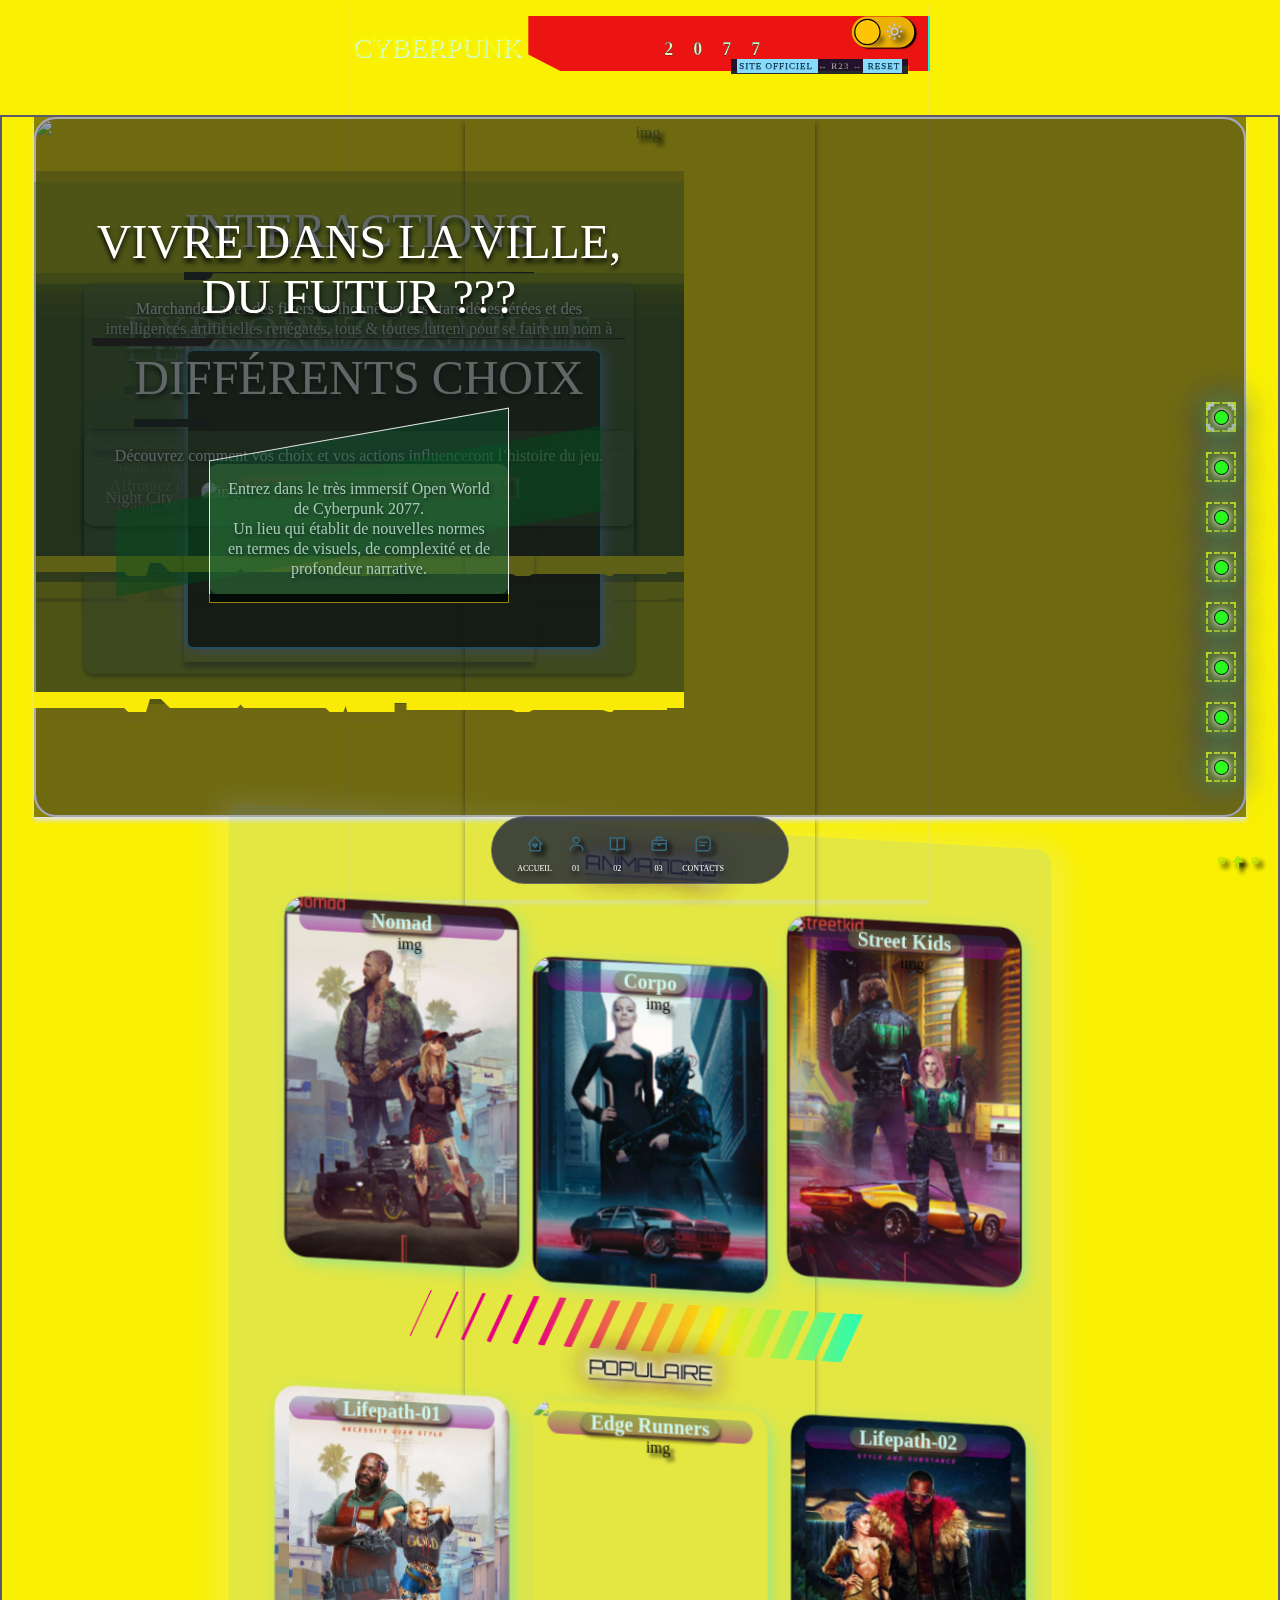
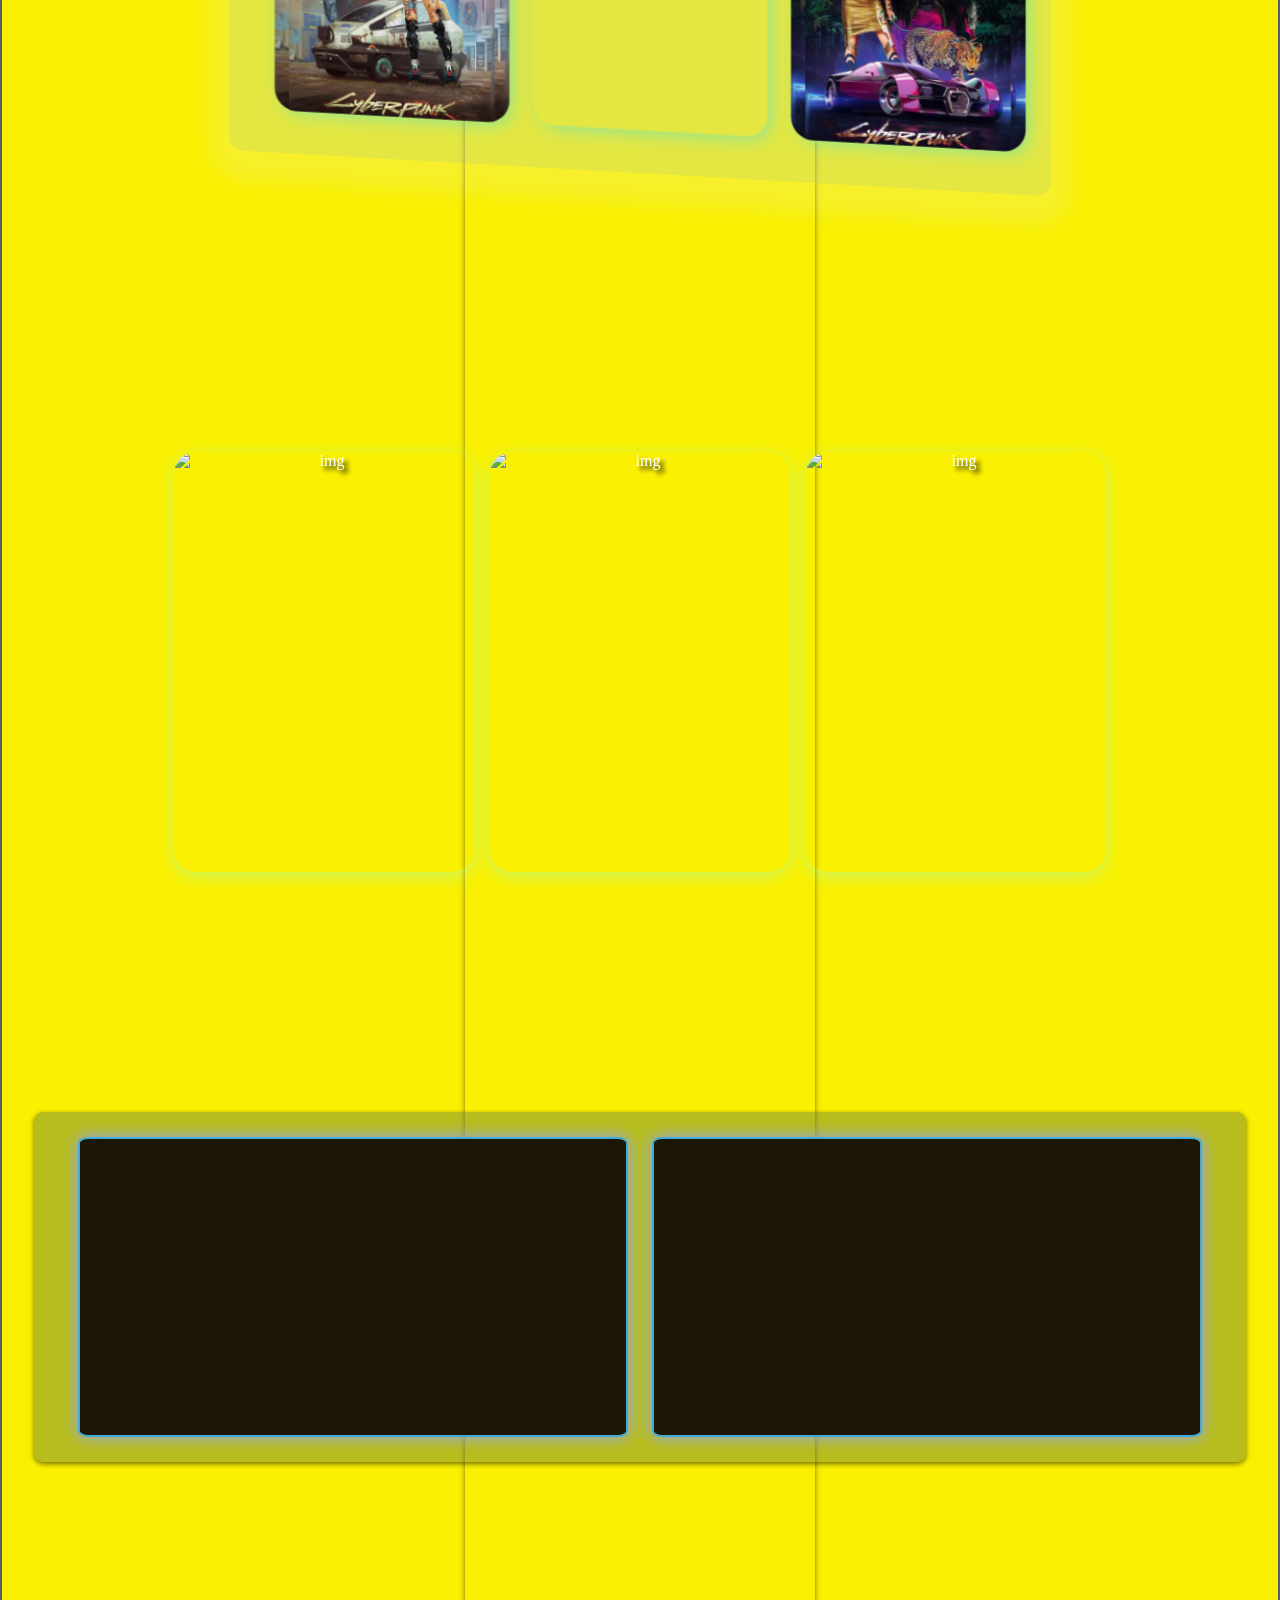
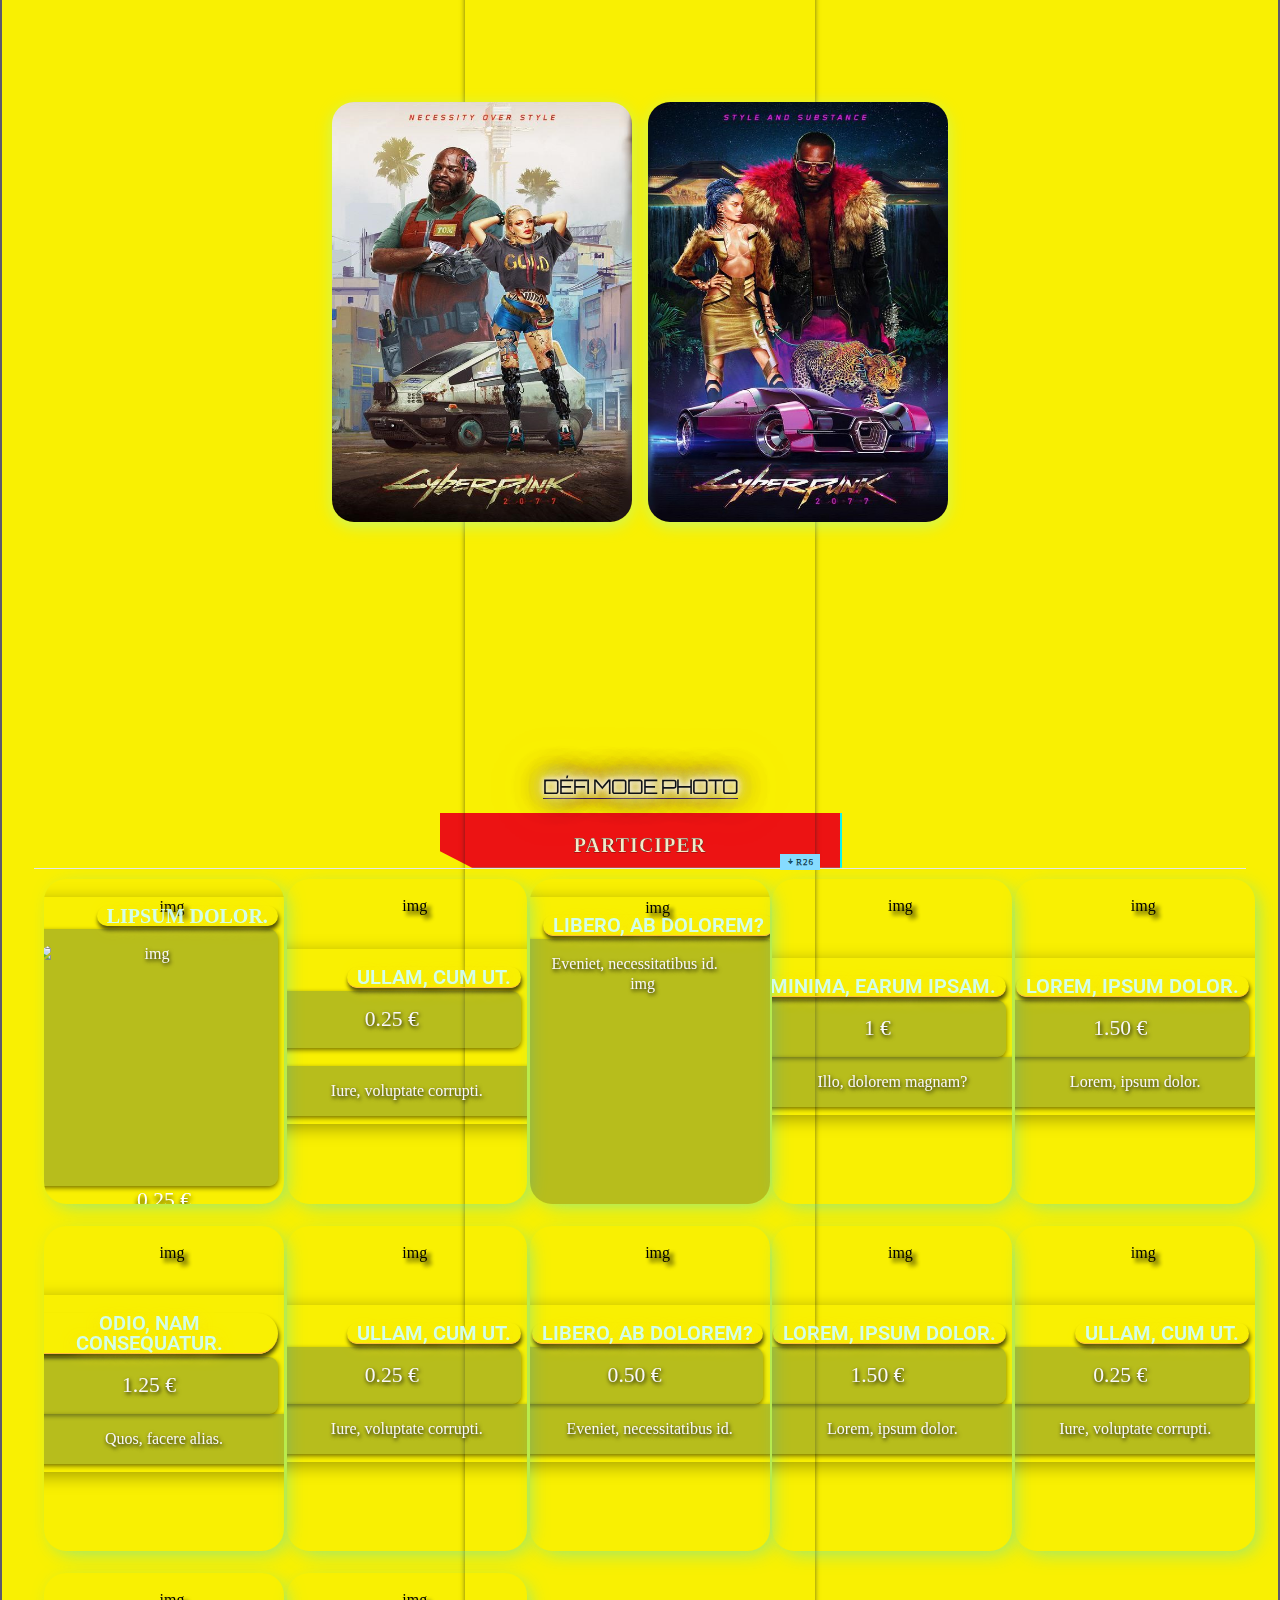
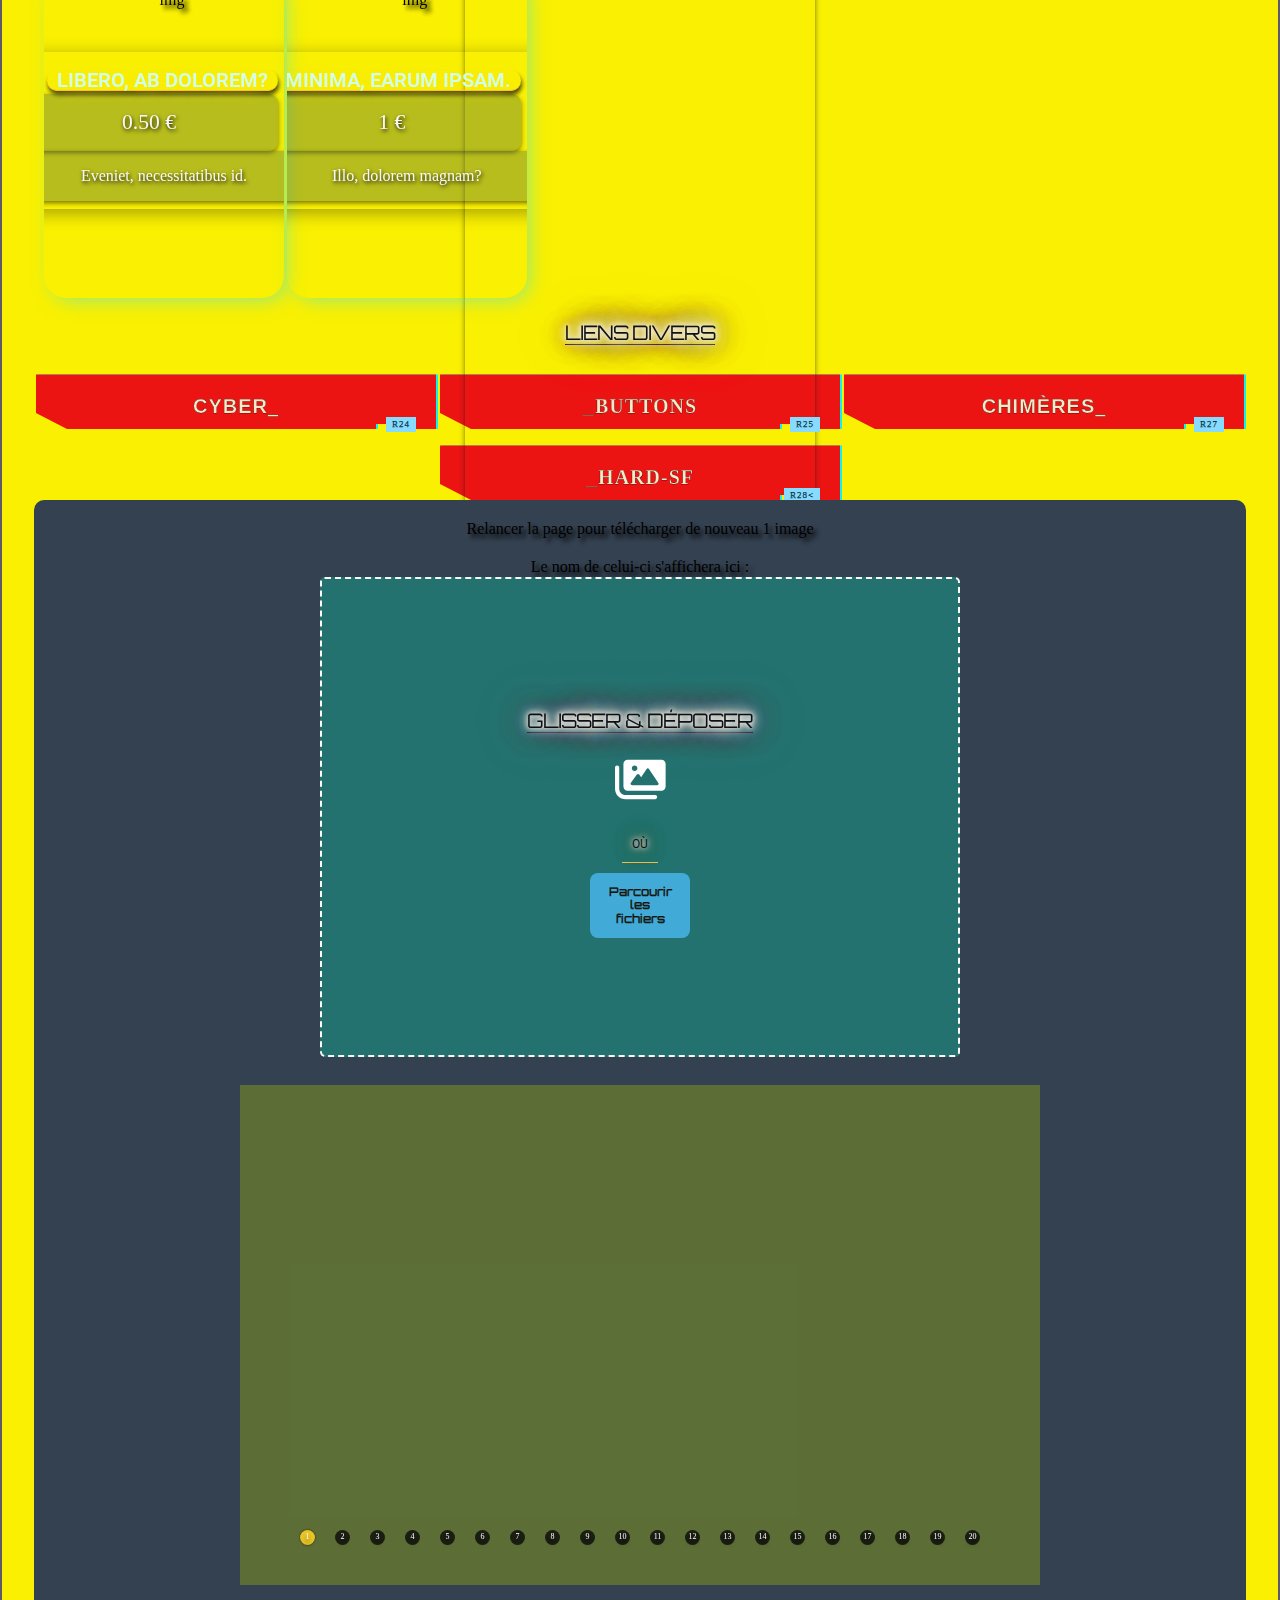
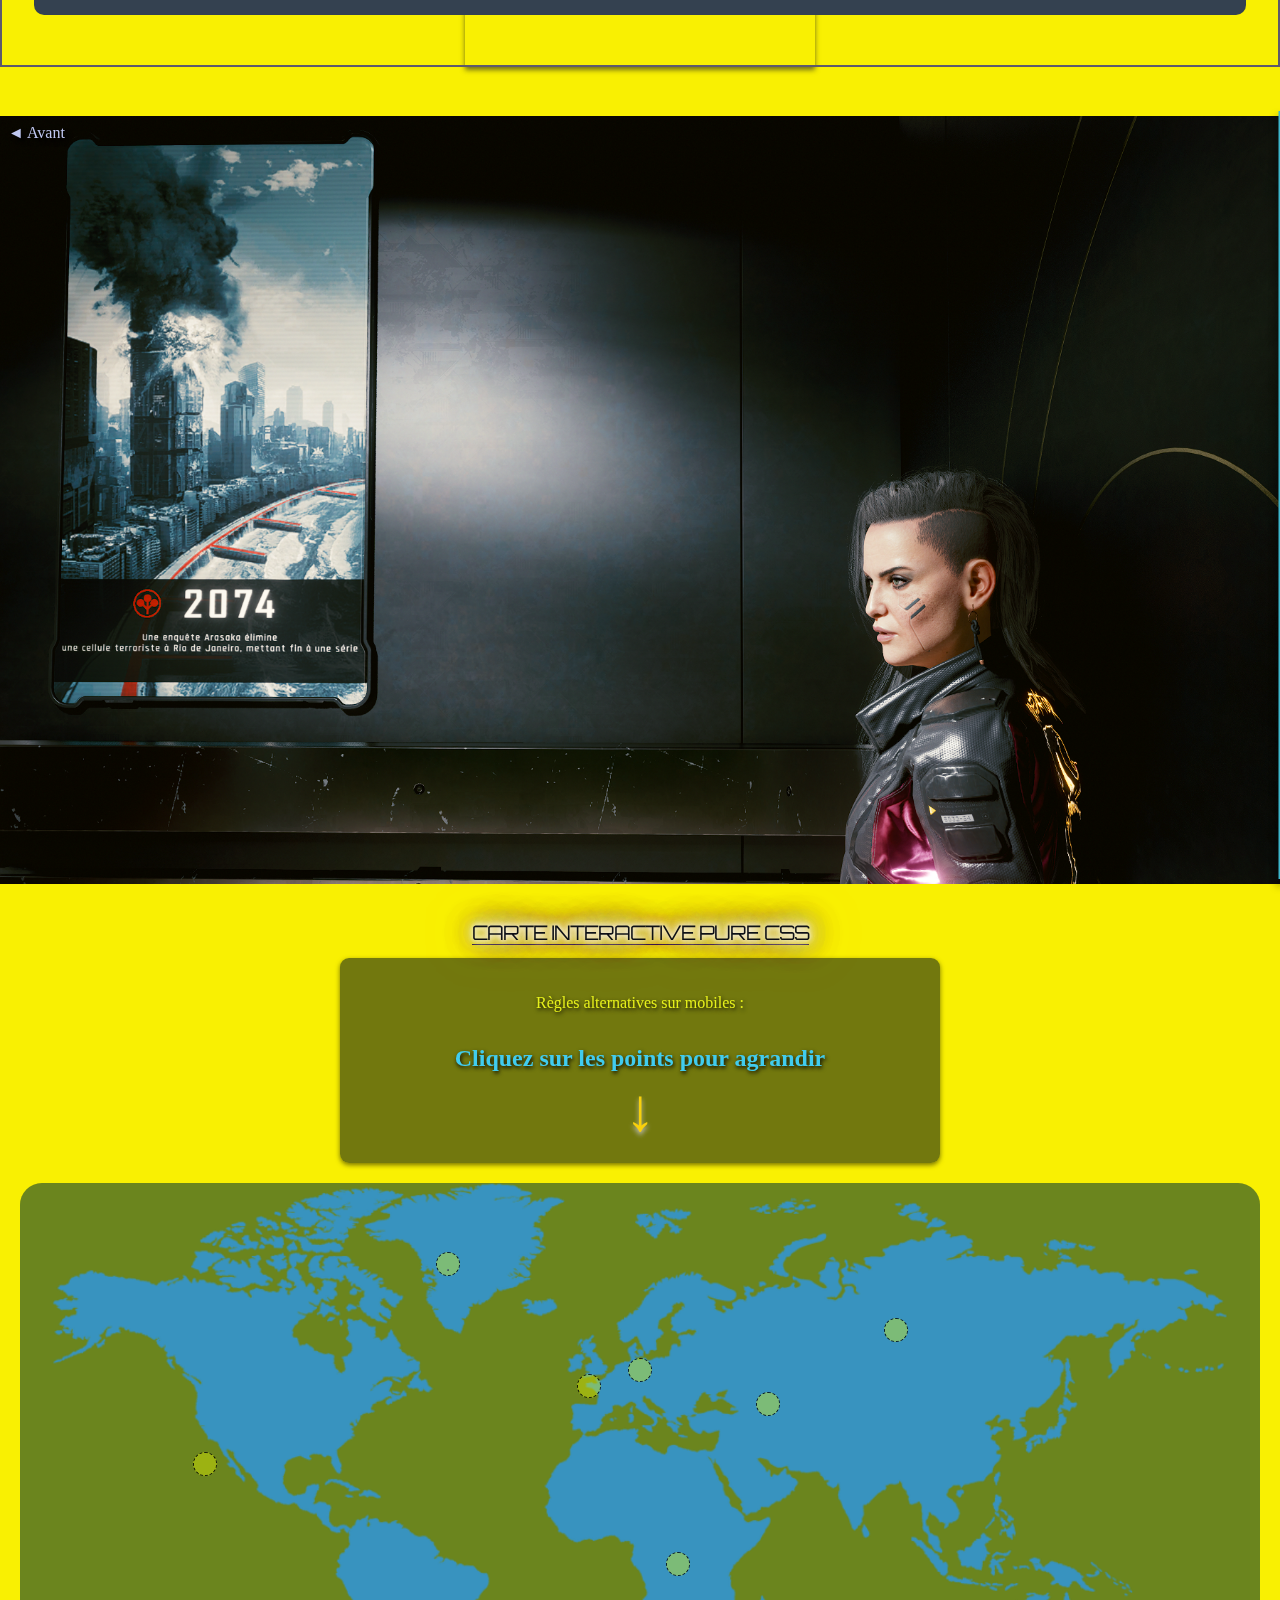
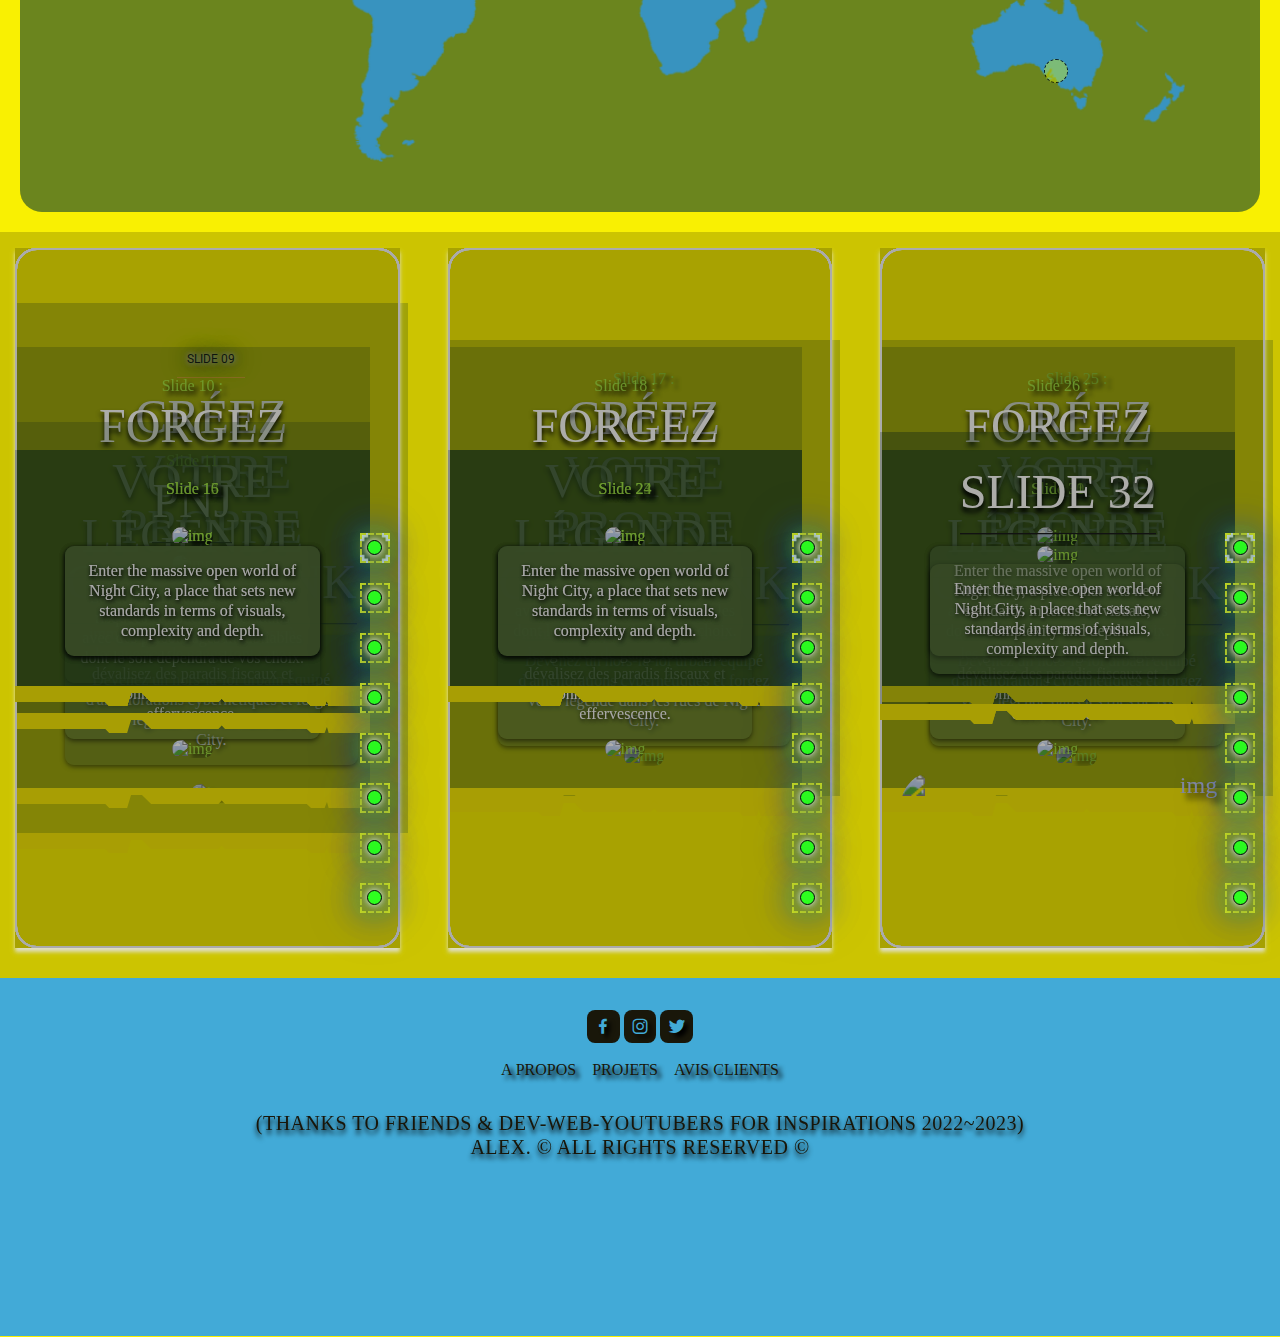
==== commit d088cae2: "Add files via upload" ====
--- a/index (1).html
+++ b/index (1).html
@@ -4,20 +4,17 @@
 <meta charset="utf-8"/>
 
 <meta name="viewport" content="width=device-width, initial-scale=1.0"/>
-
 <meta name="description" content="source ici : Une exploration en Css pour Cyberpunk 2077, Le-Xandre (Alexandre Coté)."/>
-
-
 
 <!-- <link rel="preconnect" href="https://fonts.googleapis.com"/>
 <link rel="preconnect" href="https://fonts.gstatic.com"/><link rel="canonical" href="https://le-xandre.github.io/c77/index (1).html" content="Le-Xandre (Alexandre Coté)."> -->
 
- <title>Possibilités pour Cards CSS en Holographic Effect</title>
+ <title>Portfolio CyberPunk - 01 _ Possibilités pour Cards CSS en Holographic Effect</title>
 
 <!--=============== FAVICON ===============-->
 <link href='https://unpkg.com/boxicons@2.1.4/css/boxicons.min.css' rel='stylesheet'>
 <link rel="preload" as="image" href="assets/images/loading.png" alt="img"/>
-    <link rel="preload" as="image" href="assets/images/loading-circle.svg"/>
+<link rel="preload" as="image" href="assets/images/loading-circle.svg"/>
 <link rel="shortcut icon" href="img/slides/slide (40).png" alt="img" type="image/x-icon"/>
 
 <!--=============== ICONS & text ===============-->
@@ -29,48 +26,43 @@
 rel="stylesheet">
 
 <link href="https://fonts.googleapis.com/css2?family=Comforter&family=Roboto:wght@400;700&display=swap"
-rel="stylesheet"><link href="https://fonts.googleapis.com/css2?family=Poppins:wght@600&display=swap" rel="stylesheet">
+rel="stylesheet">
+<link href="https://fonts.googleapis.com/css2?family=Poppins:wght@600&display=swap" rel="stylesheet">
 <link rel="stylesheet" href="https://fonts.googleapis.com/css?family=Rancho&effect=shadow-multiple|3d-float|font-effect-anaglyph"/>
 <link rel="stylesheet" href="https://fonts.googleapis.com/css2?family=Material+Symbols+Rounded:opsz,wght,FILL,GRAD@20..48,100..700,0..1,-50..200"/>
 <link rel="stylesheet" href="https://fonts.googleapis.com/css2?family=Maven+Pro:wght@400;600&display=swap"/>
-
 <link href="https://fonts.googleapis.com/css2?family=Advent+Pro:wght@200;300;500;600;700&display=swap" rel="stylesheet">
 
-<link rel="stylesheet" href="style.css"/>
-<link rel="stylesheet" href="css/style.css"/>
-
-<link rel="stylesheet" href="css/styles.css"/>
-
-<link rel="stylesheet" href="css/demo.css"/>
-<link rel="stylesheet" href="dist/output.css"/><link href="cyberpunk-2077.css" rel="stylesheet" /><link rel="stylesheet" href="indexGrag.css"/>
-<link rel="stylesheet" href="css/normalize.min.css"/>
-<link rel="stylesheet" href="css/lightbox.css"/>
-<link rel="stylesheet" href="assets/css/ArchitectureStyleNeon.css"/>
-<link rel="stylesheet" href="css/swiper-bundle.min.css"/>
-
-
-<!-- =============== lightbox CSS  ===============-->
-<!--=============== Css ===============<link rel="stylesheet" href="public/input.css"/>
+<!--=============== Css ===============
+<link rel="stylesheet" href="public/input.css"/>
 <link rel="stylesheet" href="assets/css/styleport.css"/>
 <link rel="stylesheet" href="css/ArchitectureStyleNeon.css"/>
 <link rel="stylesheet" href="dist/main.css"/>
 <link rel="stylesheet" href="css/style (2).css"/>
 <link rel="stylesheet" href="css/styles (special) (2).css"/>
-
 <link rel="stylesheet" href="css/ArchitectureStyleNeon (2).css"/>
 <link rel="stylesheet" href="public/app.css"/>
 <link rel="stylesheet" href="style (2).css"/>
-
-
-
 <link rel="stylesheet" href="public/css/cards.css"/>
-
-
- -->
+-->
+
+<link rel="stylesheet" href="style.css"/>
+<link rel="stylesheet" href="css/style.css"/>
+<link rel="stylesheet" href="css/styles.css"/>
+
+<link rel="stylesheet" href="css/demo.css"/>
+<link rel="stylesheet" href="dist/output.css"/>
+<link rel="stylesheet" href="cyberpunk-2077.css"/>
+<link rel="stylesheet" href="indexGrag.css"/>
+<link rel="stylesheet" href="css/normalize.min.css"/>
+
+<!-- =============== lightbox CSS  ===============-->
+<link rel="stylesheet" href="css/lightbox.css"/>
+
+<link rel="stylesheet" href="assets/css/ArchitectureStyleNeon.css"/>
 
 <!-- =============== SWIPER Css  ===============-->
-
-
+<link rel="stylesheet" href="css/swiper-bundle.min.css"/>
 
 </head>
 
@@ -90,6 +82,7 @@
 </a>
 
 <button class="cybr-btn" aria-hidden="true">
+
 <span aria-hidden="true">
 
 <a href="#" class="sublogo" aria-hidden="false">
@@ -101,7 +94,9 @@
 → ▲ ←
 <br>
 </span>
-<span aria-hidden="false" class=" heart-bit-neon cybr-btn__tag"><a href="https://www.cyberpunk.net/fr/fr/" class="sky-neon" aria-hidden="false"> Site Officiel </a>↔ R23 ↔<a href="index.html" class="sky-neon" aria-hidden="false"> Reset </a></span>
+<span aria-hidden="false" class=" heart-bit-neon cybr-btn__tag">
+  <a href="https://www.cyberpunk.net/fr/fr/" class="sky-neon" aria-hidden="false"> Site Officiel </a>↔ R23 ↔<a href="index.html" class="sky-neon" aria-hidden="false"> Reset </a>
+</span>
 
 </button>
 
@@ -111,44 +106,55 @@
 
 <ul id="toggled-menu" class="nav__list w-full left-0 md:w-min md:border-none ">
 
-<li class="nav__item active" id="#home">
-<a href="#home" class="nav__link" title="home">
+<li class="nav__item" id="#home">
+<a href="#home" class="nav__link active" title="home">
 <i class='bx bx-home-heart'></i>
-</a><h3 class="nav__item-title">Menu</h3>
-
-</li>
+</a>
+<h3 class="nav__item-title">Accueil</h3>
+</li>
+
 <li class="nav_item" id="#about">
 <a href="#about" class="nav__link" title="about">
 <i class="bx bx-user"></i>
-</a><h3 class="nav__item-title">A propos</h3>
-</li>
-<!-- <li class="nav__item" id="#skills">
+</a><h3 class="nav__item-title">01</h3>
+</li>
+
+<li class="nav__item" id="#skills">
 <a href="#skills" class="nav__link" title="skills">
 <i class="bx bx-book-open"></i>
-</a><h3 class="nav__item-title">Skills</h3>
-</li> -->
-<!-- <li class="nav__item">
+</a><h3 class="nav__item-title">02</h3>
+</li>
+
+<li class="nav__item" id="#services">
 <a href="#services" class="nav__link" title="services">
 <i class="bx bx-briefcase"></i>
-</a><h3 class="nav__item-title">Services</h3>
-</li> -->
-<li class="nav__item" id="#work">
+</a><h3 class="nav__item-title">03</h3>
+</li>
+
+<!-- <li class="nav__item" id="#work">
 <a href="#work" class="nav__link" title="work">
 <i class="bx bx-briefcase-alt"></i>
-</a><h3 class="nav__item-title">Portfolio</h3>
-</li>
+</a><h3 class="nav__item-title">04</h3>
+</li> -->
+
 <!-- <li class="nav__item">
 <a href="#testimonial" class="nav__link" title="testimonial" alt="Témoignages">
 <i class='bx bx-male-female'></i>
 </a><h3 class="nav__item-title">Témoignages</h3>
 </li> -->
+
 <li class="nav__item" id="#contact">
 <a href="#contact" class="nav__link" title="contact">
 <i class="bx bx-message-square-detail"></i>
 </a><h3 class="nav__item-title">Contacts</h3>
 </li>
-<iframe id="ytplayer" type="text/html" width="35" height="35" src="https://www.youtube-nocookie.com/embed/videoseries?list=PLDisKgcnAC4SqX0mi1J5_gd7-hrIS5yJp" title="YouTube video player" frameborder="0" allow="accelerometer; autoplay; clipboard-write; encrypted-media; gyroscope; picture-in-picture" allowfullscreen></iframe>
- </ul>
+
+<iframe id="ytplayer" type="text/html" width="35" height="35" src="https://www.youtube-nocookie.com/embed/videoseries?list=PLDisKgcnAC4SqX0mi1J5_gd7-hrIS5yJp" title="YouTube video player" frameborder="0" allow="accelerometer; autoplay; clipboard-write; encrypted-media; gyroscope; picture-in-picture" allowfullscreen>
+
+</iframe>
+
+</ul>
+
 </nav>
 
 <div class="toggle" id="change-theme-button">
@@ -160,23 +166,26 @@
 <i class="bx bx-sun"></i>
 </label>
 </div>
+
 <li class="nav__item nav__link">
     <a href="#" class="back-to-top" id="back-to-top"><strong>
       °<i class='bx bxs-up-arrow-alt bx-tada'></i>°</strong>
     </a>
-  </li>
+</li>
+
 </header>
 
 <!--=============== Main ===============-->
 
 <main class="landing-page" id="home">
 
-<section class="about__container slide-image" id="about">
-<div class="col-rt-12" style="color:rgba(48, 129, 5, 0.297);">
-
-      <div class="Scriptcontent" style="color:rgba(4, 125, 95, 0.545); background:rgba(21, 9, 149, 0.204); font-size: 1em;">
-
-<div class="content" style="color:rgba(21, 65, 57, 0.525);">
+<section class="about__container slide-image">
+<div class="container border-neon">
+  <div class="col-rt-12" style="color:rgba(48, 129, 5, 0.297); border-radius: 22px;">
+
+<div class="Scriptcontent" style="color:rgba(4, 125, 75, 0.545); background:rgba(21, 9, 149, 0.204); font-size: 1em; border-radius: 22px;">
+
+<div class="content" style="color:rgba(21, 65, 47, 0.525); border-radius: 22px;">
 
   <div id="cyberSlider" class="cyber-slider">
     <ul class="cyber-slider__wrapper">
@@ -416,7 +425,7 @@
 
 
 <hr>
-<div class="container border-neon">
+
 
 
   <div class="cards" style="animation: outcome 8s;">
@@ -489,7 +498,7 @@
       </div>
 </div>
 
-<div class="bg-gray-400 h-screen flex justify-center items-center gap-x-40 text-white" id="">
+<div class="bg-gray-400 h-screen flex justify-center items-center gap-x-40 text-white" id="about">
 <div
 class="w-[300px] h-[420px] bg-transparent cursor-pointer group perspective"
 >
@@ -577,32 +586,44 @@
 </div>
 <span class="c-news__image--glitch-effect" src="background-image:url(https://static.cdprojektred.com/cms.cdprojektred.com/16x9_big/23f12c864022304aeaf05d8f760417d583a1602d-1280x720.jpg);"></span>
 </div>
-</div><p><iframe id="ytplayer" class="card about__img intro" type="video/mp4" width="360" height="240" src="https://www.youtube.com/embed/gyM_HysQN7s" title="Cyberpunk 2077: Phantom Liberty — Teaser officiel" alt="Teaser" frameborder="0" allow="accelerometer; autoplay; clipboard-write; encrypted-media; gyroscope; picture-in-picture; " target="_blank" allowfullscreen><img src="https://www.cyberpunk.net/build/images/home/button-play-6fa85e5a.png" alt="img" alt="Play">
-</iframe><iframe class="card about__img intro" width="360" height="240" src="https://www.youtube.com/embed/zrHb2p4YPT0" title="Cyberpunk 2077 : Phantom Liberty - Teaser officiel #2" frameborder="0" allow="accelerometer; autoplay; clipboard-write; encrypted-media; gyroscope; picture-in-picture" allowfullscreen></iframe>
+</div>
+
+<p>
+
+  <iframe id="ytplayer" class="card about__img intro" type="video/mp4" width="360" height="240" src="https://www.youtube.com/embed/gyM_HysQN7s" title="Cyberpunk 2077: Phantom Liberty — Teaser officiel" alt="Teaser" frameborder="0" allow="accelerometer; autoplay; clipboard-write; encrypted-media; gyroscope; picture-in-picture;" target="_blank" allowfullscreen>
+    <img src="https://www.cyberpunk.net/build/images/home/button-play-6fa85e5a.png" alt="img" alt="Play">
+</iframe>
+
+<iframe class="card about__img intro" width="360" height="240" src="https://www.youtube.com/embed/zrHb2p4YPT0" title="Cyberpunk 2077 : Phantom Liberty - Teaser officiel #2" frameborder="0" allow="accelerometer; autoplay; clipboard-write; encrypted-media; gyroscope; picture-in-picture" allowfullscreen>
+
+</iframe>
 </p>
-  <div class="bg-gray-600 h-screen flex justify-center items-center gap-x-40 text-white" id="">
-
-    <div class="w-[300px] h-[420px] bg-transparent cursor-pointer group perspective">
+
+<div class="bg-gray-600 h-screen flex justify-center items-center gap-x-40 text-white" id="">
+
+<div class="w-[300px] h-[420px] bg-transparent cursor-pointer group perspective">
 <div class="relative preserve-3d group-hover:my-rotate-y-180 w-full h-full duration-1000">
 <div class="absolute backface-hidden border-2 w-full h-full">
+
 <img   data-lightbox="example-set"  data-title="Optional caption." src="img/Cyberpunk_2077_Lifepath-01.jpg" alt="img" class="w-full h-full" alt="c77">
-</div>
-
-<div class="absolute my-rotate-y-180 backface-hidden w-full h-full bg-gray-300 overflow-hidden" >
-<div class="text-center flex flex-col items-center justify-center h-full text-gray-900 px-2 pb-24" >
-<h1 class="text-3xl font-semibold">DISPOSITIONS GÉNÉRALES </h1>
+
+</div>
+
+<div class="absolute my-rotate-y-180 backface-hidden w-full h-full bg-gray-300 overflow-hidden">
+<div class="text-center flex flex-col items-center justify-center h-full text-gray-900 px-2 pb-24">
+<h1 class="text-3xl font-semibold">DISPOSITIONS GÉNÉRALES</h1>
 <p class="my-2">1. Ce document (le "Règlement") décrit les conditions du concours "Histoire Style Over Substance"
 (le "Concours").</p>
-<button
-class="bg-teal-500 px-6 py-2 font-semibold text-white rounded-full absolute -bottom-20 delay-500 duration-1000 group-hover:bottom-20 scale-0 group-hover:scale-125"
-><a href="https://cdn-l-mkt.cdprojektred.com/document/Rules-FR_p6yd6fw7cmsyisfc.pdf" target="_blank">PDF</a>
-
+<button class="bg-teal-500 px-6 py-2 font-semibold text-white rounded-full absolute -bottom-20 delay-500 duration-1000 group-hover:bottom-20 scale-0 group-hover:scale-125">
+<a href="https://cdn-l-mkt.cdprojektred.com/document/Rules-FR_p6yd6fw7cmsyisfc.pdf" target="_blank">PDF</a>
 </button>
 
 </div>
 </div>
-</div>
-</div>
+
+</div>
+</div>
+
 <div class="w-[300px] h-[420px] bg-transparent cursor-pointer group perspective"
 >
 <div
@@ -638,7 +659,7 @@
 </div>
 </div>
 
-<h1>DÉFI MODE PHOTO</h1>
+<h1 id="">DÉFI MODE PHOTO</h1>
 <button class="cybr-btn" aria-hidden="false" target="_blank">
 <span aria-hidden="false">
 </span>
@@ -802,7 +823,7 @@
         </button>
 
 
-      </div>
+
 <div id="dragger_wrapper">
 <span>Relancer la page pour télécharger de nouveau 1 image</span><hr>
 <div id="fileName"><br>Le nom de celui-ci s'affichera ici :<br>
@@ -1009,7 +1030,10 @@
   </div>
 </div>
 
-</div><br>
+</div>
+
+</div>
+<br>
 </section>
 
 
@@ -1024,508 +1048,7 @@
       <div class="slider__after"></div>
     </div>
   </div>
-
-
-
-    </section>
-
-<section class="work__container cyber-slider" id="work">
-<div class="cyber-slider" id="cyberSlider">
-
-<ul class="cyber-slider__wrapper">
-<li data-slideid="9" class="cyber-slider__slide">
-<span class="cyber-slider__imgwrap">
-<img data-lightbox="example-set" data-title="Optional caption." class="slide-image" src="./img/slides/slide  (9).png" alt="img" alt="Slide 9">
-<span class="glitch-area">
-
-</span>
-</span>
-
-<div class="cyber-slider__content">
-<!-- class glitching -->
-<div class="cyber-slider__slidetext">
-<h2> Slide 09</h2>
-<h3 class="heading-lg">CRÉEZ VOTRE PROPRE CYBERPUNK</h3>
-<p>
-<br>
-Devenez un hors-la-loi urbain équipé d'améliorations cybernétiques et forgez votre légende dans les rues de Night City.</p>
-<br><img data-lightbox="example-set" data-title="Optional caption." class="slide-image" src="./img/slides/slide  (9).png" alt="img" alt="Slide 17"><br></div>
-</div>
-</li>
-
-<li data-slideid="10" class="cyber-slider__slide">
-<span class="cyber-slider__imgwrap">
-<img data-lightbox="example-set" data-title="Optional caption." class="slide-image" src="./img/slides/slide  (10).png" alt="img" alt="Slide 10">
-<span class="glitch-area">
-
-</span>
-</span>
-
-<div class="cyber-slider__content">
-<!-- class glitching -->
-<div class="cyber-slider__slidetext">
-Slide 10 : <h3 class="heading-lg">FORGEZ VOTRE LÉGENDE</h3>
-<p>Arpentez les rues d’une ville immense, explorez des zones où les guerres de gangs font rage, dévalisez des paradis fiscaux et sillonnez un centre-ville en effervescence.</p>
-<img data-lightbox="example-set" data-title="Optional caption." class="slide-image" src="./img/slides/slide  (10).png" alt="img" alt="Slide 10">
-</div>
-</div>
-</li>
-
-<li data-slideid="11" class="cyber-slider__slide">
-<span class="cyber-slider__imgwrap">
-<img data-lightbox="example-set" data-title="Optional caption." class="slide-image" src="./img/slides/slide  (11).png" alt="img" alt="Slide 11">
-<span class="glitch-area">
-
-</span>
-</span>
-
-<div class="cyber-slider__content">
-<!-- class glitching -->
-<div class="cyber-slider__slidetext">
-Slide 11<h3 class="heading-lg">PNJ</h3>
-<img data-lightbox="example-set" data-title="Optional caption." class="slide-image" src="./img/slides/slide  (11).png" alt="img" alt="Slide 11">
-<p>
-Lancez-vous dans des aventures risquées et nouez des relations avec des personnages inoubliables dont le sort dépendra de vos choix.</p>
-</div>
-</div>
-</li>
-
-<li data-slideid="12" class="cyber-slider__slide">
-<span class="cyber-slider__imgwrap">
-<img data-lightbox="example-set" data-title="Optional caption." class="slide-image" src="./img/slides/slide  (12).png" alt="img" alt="Slide 12">
-<span class="glitch-area">
-
-</span>
-</span>
-
-<div class="cyber-slider__content">
-<!-- class glitching -->
-<div class="cyber-slider__slidetext">
-Slide 12<h3 class="heading-lg"></h3><img data-lightbox="example-set" data-title="Optional caption." class="slide-image" src="./img/slides/slide  (12).png" alt="img" alt="Slide 12">
-<p>Enter the massive open world of Night City, a place that sets new standards in terms of
-visuals, complexity and depth.</p>
-
-</div>
-</div>
-</li>
-
-<li data-slideid="13" class="cyber-slider__slide ">
-<span class="cyber-slider__imgwrap">
-<img data-lightbox="example-set" data-title="Optional caption." class="slide-image" src="./img/slides/slide  (13).png" alt="img" alt="Slide 13">
-<span class="glitch-area">
-
-</span>
-</span>
-
-<div class="cyber-slider__content">
-<!-- class glitching -->
-<div class="cyber-slider__slidetext">
-Slide 13<h3 class="heading-lg"></h3><img data-lightbox="example-set" data-title="Optional caption." class="slide-image" src="./img/slides/slide  (13).png" alt="img" alt="Slide 13">
-<p>Enter the massive open world of Night City, a place that sets new standards in terms of
-visuals, complexity and depth.</p>
-</div>
-</div>
-</li>
-
-<li data-slideid="14" class="cyber-slider__slide ">
-<span class="cyber-slider__imgwrap">
-<img data-lightbox="example-set" data-title="Optional caption." class="slide-image" src="./img/slides/slide  (14).png" alt="img" alt="Slide 14">
-<span class="glitch-area">
-
-</span>
-</span>
-
-<div class="cyber-slider__content">
-<!-- class glitching -->
-<div class="cyber-slider__slidetext">
-Slide 14<h3 class="heading-lg"></h3><img data-lightbox="example-set" data-title="Optional caption." class="slide-image" src="./img/slides/slide  (14).png" alt="img" alt="Slide 14">
-<p>Enter the massive open world of Night City, a place that sets new standards in terms of
-visuals, complexity and depth.</p>
-</div>
-</div>
-</li>
-
-<li data-slideid="15" class="cyber-slider__slide ">
-<span class="cyber-slider__imgwrap">
-<img data-lightbox="example-set" data-title="Optional caption." class="slide-image" src="./img/slides/slide  (15).png" alt="img" alt="Slide 15">
-<span class="glitch-area">
-
-</span>
-</span>
-
-<div class="cyber-slider__content">
-<!-- class glitching -->
-<div class="cyber-slider__slidetext">
-Slide 15<h3 class="heading-lg"></h3><img data-lightbox="example-set" data-title="Optional caption." class="slide-image" src="./img/slides/slide  (15).png" alt="img" alt="Slide 15">
-<p>Enter the massive open world of Night City, a place that sets new standards in terms of
-visuals, complexity and depth.</p>
-</div>
-</div>
-</li>
-
-<li data-slideid="16" class="cyber-slider__slide ">
-<span class="cyber-slider__imgwrap">
-<img data-lightbox="example-set" data-title="Optional caption." class="slide-image" src="./img/slides/slide  (16).png" alt="img" alt="Slide 16">
-<span class="glitch-area">
-
-</span>
-</span>
-
-<div class="cyber-slider__content">
-<!-- class glitching -->
-<div class="cyber-slider__slidetext">
-Slide 16<h3 class="heading-lg"></h3>
-<img data-lightbox="example-set" data-title="Optional caption." class="slide-image" src="./img/slides/slide  (16).png" alt="img" alt="Slide 5">
-<p>Enter the massive open world of Night City, a place that sets new standards in terms of
-visuals, complexity and depth.</p>
-</div>
-</div>
-</li>
-</ul>
-<ul class="cyber-slider__controls">
-<li data-slide="9" class="#Slide 9"><a href="#Slide 9"><span class="sr-only">Slide 09</span></a></li>
-<li data-slide="10"><a href="#Slide 10"><span class="sr-only">Slide 10</span></a></li>
-<li data-slide="11"><a href="#Slide 11"><span class="sr-only">Slide 11</span></a></li>
-<li data-slide="12"><a href="#Slide 12"><span class="sr-only">Slide 12</span></a></li>
-<li data-slide="13"><a href="#Slide 13"><span class="sr-only">Slide 13
-</span></a></li>
-<li data-slide="14"><a href="#Slide 14"><span class="sr-only">Slide 14</span></a></li>
-<li data-slide="15"><a href="#Slide 15"><span class="sr-only">Slide 15</span></a></li>
-<li data-slide="16"><a href="#Slide 16"><span class="sr-only">Slide 16</span></a></li>
-</ul>
-</div>
-<div id="cyberSlider" class="cyber-slider">
-
-<ul class="cyber-slider__wrapper">
-<li data-slideid="17" class="cyber-slider__slide">
-<span class="cyber-slider__imgwrap">
-<img   data-lightbox="example-set"  data-title="Optional caption." class="slide-image" src="./img/slides/slide  (17).png" alt="img" alt="Slide 17">
-<span class="glitch-area">
-
-</span>
-</span>
-
-<div class="cyber-slider__content">
-<!-- class glitching -->
-<div class="cyber-slider__slidetext">
-Slide 17 : <h3 class="heading-lg">CRÉEZ VOTRE PROPRE CYBERPUNK</h3>
-<p>
-
-Devenez un hors-la-loi urbain équipé d'améliorations cybernétiques et forgez votre légende dans les rues de Night City.</p>
-<img   data-lightbox="example-set"  data-title="Optional caption." class="slide-image" src="./img/slides/slide  (17).png" alt="img" alt="Slide 17"><br></div>
-</div>
-</li>
-
-<li data-slideid="18" class="cyber-slider__slide ">
-<span class="cyber-slider__imgwrap">
-<img   data-lightbox="example-set"  data-title="Optional caption." class="slide-image" src="./img/slides/slide  (18).png" alt="img" alt="Slide 18">
-<span class="glitch-area">
-
-</span>
-</span>
-
-<div class="cyber-slider__content">
-<!-- class glitching -->
-<div class="cyber-slider__slidetext">
-Slide 18 : <h3 class="heading-lg">FORGEZ VOTRE LÉGENDE</h3>
-<p>Arpentez les rues d’une ville immense, explorez des zones où les guerres de gangs font rage, dévalisez des paradis fiscaux et sillonnez un centre-ville en effervescence.</p><img   data-lightbox="example-set"  data-title="Optional caption." class="slide-image" src="./img/slides/slide  (18).png" alt="img" alt="Slide 18">
-</div>
-</div>
-</li>
-
-<li data-slideid="19" class="cyber-slider__slide ">
-<span class="cyber-slider__imgwrap">
-<img   data-lightbox="example-set"  data-title="Optional caption." class="slide-image" src="./img/slides/slide  (19).png" alt="img" alt="Slide 19">
-<span class="glitch-area">
-
-</span>
-</span>
-
-<div class="cyber-slider__content">
-<!-- class glitching -->
-<div class="cyber-slider__slidetext">
-Slide 19<h3 class="heading-lg"></h3><img   data-lightbox="example-set"  data-title="Optional caption." class="slide-image" src="./img/slides/slide  (19).png" alt="img" alt="Slide 19">
-<p>
-Lancez-vous dans des aventures risquées et nouez des relations avec des personnages inoubliables dont le sort dépendra de vos choix.</p>
-</div>
-</div>
-</li>
-
-<li data-slideid="20" class="cyber-slider__slide ">
-<span class="cyber-slider__imgwrap">
-<img   data-lightbox="example-set"  data-title="Optional caption." class="slide-image" src="./img/slides/slide  (20).png" alt="img" alt="Slide 20">
-<span class="glitch-area">
-
-</span>
-</span>
-
-<div class="cyber-slider__content">
-<!-- class glitching -->
-<div class="cyber-slider__slidetext">
-Slide 20<h3 class="heading-lg"></h3><img   data-lightbox="example-set"  data-title="Optional caption." class="slide-image" src="./img/slides/slide  (20).png" alt="img" alt="Slide 20">
-<p>Enter the massive open world of Night City, a place that sets new standards in terms of
-visuals, complexity and depth.</p>
-
-</div>
-</div>
-</li>
-
-<li data-slideid="21" class="cyber-slider__slide ">
-<span class="cyber-slider__imgwrap">
-<img   data-lightbox="example-set"  data-title="Optional caption." class="slide-image" src="./img/slides/slide  (21).png" alt="img" alt="Slide 21">
-<span class="glitch-area">
-
-</span>
-</span>
-
-<div class="cyber-slider__content">
-<!-- class glitching -->
-<div class="cyber-slider__slidetext">
-Slide 21<h3 class="heading-lg"></h3><img   data-lightbox="example-set"  data-title="Optional caption." class="slide-image" src="./img/slides/slide  (21).png" alt="img" alt="Slide 21">
-<p>Enter the massive open world of Night City, a place that sets new standards in terms of
-visuals, complexity and depth.</p>
-</div>
-</div>
-</li>
-
-<li data-slideid="22" class="cyber-slider__slide ">
-<span class="cyber-slider__imgwrap">
-<img   data-lightbox="example-set"  data-title="Optional caption." class="slide-image" src="./img/slides/slide  (22).png" alt="img" alt="Slide 22">
-<span class="glitch-area">
-
-</span>
-</span>
-
-<div class="cyber-slider__content">
-<!-- class glitching -->
-<div class="cyber-slider__slidetext">
-Slide 22<h3 class="heading-lg"></h3><img   data-lightbox="example-set"  data-title="Optional caption." class="slide-image" src="./img/slides/slide  (22).png" alt="img" alt="Slide 22">
-<p>Enter the massive open world of Night City, a place that sets new standards in terms of
-visuals, complexity and depth.</p>
-</div>
-</div>
-</li>
-
-<li data-slideid="23" class="cyber-slider__slide ">
-<span class="cyber-slider__imgwrap">
-<img   data-lightbox="example-set"  data-title="Optional caption." class="slide-image" src="./img/slides/slide  (23).png" alt="img" alt="Slide 23">
-<span class="glitch-area">
-
-</span>
-</span>
-
-<div class="cyber-slider__content">
-<!-- class glitching -->
-<div class="cyber-slider__slidetext">
-Slide 23<h3 class="heading-lg"></h3><img   data-lightbox="example-set"  data-title="Optional caption." class="slide-image" src="./img/slides/slide  (23).png" alt="img" alt="Slide 23">
-<p>Enter the massive open world of Night City, a place that sets new standards in terms of
-visuals, complexity and depth.</p>
-</div>
-</div>
-</li>
-
-<li data-slideid="24" class="cyber-slider__slide ">
-<span class="cyber-slider__imgwrap">
-<img   data-lightbox="example-set"  data-title="Optional caption." class="slide-image" src="./img/slides/slide  (24).png" alt="img" alt="Slide 24">
-<span class="glitch-area">
-
-</span>
-</span>
-
-<div class="cyber-slider__content">
-<!-- class glitching -->
-<div class="cyber-slider__slidetext">
-Slide 24<h3 class="heading-lg"></h3><img   data-lightbox="example-set"  data-title="Optional caption." class="slide-image" src="./img/slides/slide  (24).png" alt="img" alt="Slide 24">
-<p>Enter the massive open world of Night City, a place that sets new standards in terms of
-visuals, complexity and depth.</p>
-</div>
-</div>
-</li>
-</ul>
-
-<ul class="cyber-slider__controls">
-<li data-slide="17"><a href="#Slide 17"><span class="sr-only">Slide 17</span></a></li>
-<li data-slide="18"><a href="#Slide 18"><span class="sr-only">Slide 18</span></a></li>
-<li data-slide="19"><a href="#Slide 19"><span class="sr-only">Slide 19</span></a></li>
-<li data-slide="20"><a href="#Slide 20"><span class="sr-only">Slide 20</span></a></li>
-<li data-slide="21"><a href="#Slide 21"><span class="sr-only">Slide 21
-</span></a></li>
-<li data-slide="22"><a href="#Slide 22"><span class="sr-only">Slide 22</span></a></li>
-<li data-slide="23"><a href="#Slide 23"><span class="sr-only">Slide 23</span></a></li>
-<li data-slide="24"><a href="#Slide 24"><span class="sr-only">Slide 24</span></a></li>
-</ul>
-
-</div>
-
-<div id="cyberSlider" class="cyber-slider">
-
-<ul class="cyber-slider__wrapper">
-<li data-slideid="25" class="cyber-slider__slide">
-<span class="cyber-slider__imgwrap">
-<img data-lightbox="example-set" data-title="Optional caption." class="slide-image" src="./img/slides/slide  (25).png" alt="img" alt="Slide 25">
-<span class="glitch-area">
-
-</span>
-</span>
-
-<div class="cyber-slider__content">
-<!-- class glitching -->
-<div class="cyber-slider__slidetext">
-Slide 25 : <h3 class="heading-lg">CRÉEZ VOTRE PROPRE CYBERPUNK</h3>
-<p>
-
-Devenez un hors-la-loi urbain équipé d'améliorations cybernétiques et forgez votre légende dans les rues de Night City.</p>
-<img data-lightbox="example-set" data-title="Optional caption." class="slide-image" src="./img/slides/slide  (25).png" alt="img" alt="Slide 25"><br></div>
-</div>
-</li>
-
-<li data-slideid="26" class="cyber-slider__slide">
-<span class="cyber-slider__imgwrap">
-<img data-lightbox="example-set" data-title="Optional caption." class="slide-image" src="./img/slides/slide  (26).png" alt="img" alt="Slide 26">
-<span class="glitch-area">
-
-</span>
-</span>
-
-<div class="cyber-slider__content">
-<!-- class glitching -->
-<div class="cyber-slider__slidetext">
-Slide 26 : <h3 class="heading-lg">FORGEZ VOTRE LÉGENDE</h3>
-<p>Arpentez les rues d’une ville immense, explorez des zones où les guerres de gangs font rage, dévalisez des paradis fiscaux et sillonnez un centre-ville en effervescence.</p>
-<img data-lightbox="example-set" data-title="Optional caption." class="slide-image" src="./img/slides/slide  (26).png" alt="img" alt="Slide 26">
-</div>
-</div>
-</li>
-
-<li data-slideid="27" class="cyber-slider__slide">
-<span class="cyber-slider__imgwrap">
-<img data-lightbox="example-set" data-title="Optional caption." class="slide-image" src="./img/slides/slide  (27).png" alt="img" alt="Slide 27">
-<span class="glitch-area">
-
-</span>
-</span>
-
-<div class="cyber-slider__content">
-<!-- class glitching -->
-<div class="cyber-slider__slidetext">
-Slide 27<h3 class="heading-lg"></h3>
-<img data-lightbox="example-set" data-title="Optional caption." class="slide-image" src="./img/slides/slide  (27).png" alt="img" alt="Slide 27">
-<p>
-Lancez-vous dans des aventures risquées et nouez des relations avec des personnages inoubliables dont le sort dépendra de vos choix.</p>
-</div>
-</div>
-</li>
-
-<li data-slideid="28" class="cyber-slider__slide">
-<span class="cyber-slider__imgwrap">
-<img data-lightbox="example-set" data-title="Optional caption." class="slide-image" src="./img/slides/slide  (28).png" alt="img" alt="Slide 28">
-<span class="glitch-area">
-
-</span>
-</span>
-
-<div class="cyber-slider__content">
-<!-- class glitching -->
-<div class="cyber-slider__slidetext">
-Slide 28<h3 class="heading-lg"></h3><img data-lightbox="example-set"  data-title="Optional caption." class="slide-image" src="./img/slides/slide  (28).png" alt="img" alt="Slide 28">
-<p>Enter the massive open world of Night City, a place that sets new standards in terms of
-visuals, complexity and depth.</p>
-
-</div>
-</div>
-</li>
-
-<li data-slideid="29" class="cyber-slider__slide ">
-<span class="cyber-slider__imgwrap">
-<img data-lightbox="example-set" data-title="Optional caption." class="slide-image" src="./img/slides/slide  (29).png" alt="img" alt="Slide 29">
-<span class="glitch-area">
-
-</span>
-</span>
-
-<div class="cyber-slider__content">
-<!-- class glitching -->
-<div class="cyber-slider__slidetext">
-<h3 class="heading-lg">Slide 29</h3>
-<img data-lightbox="example-set" data-title="Optional caption." class="slide-image" src="./img/slides/slide  (29).png" alt="img" alt="Slide 29">
-<p>Enter the massive open world of Night City, a place that sets new standards in terms of
-visuals, complexity and depth.</p>
-</div>
-</div>
-</li>
-
-<li data-slideid="30" class="cyber-slider__slide">
-<span class="cyber-slider__imgwrap">
-<img data-lightbox="example-set" data-title="Optional caption." class="slide-image" src="./img/slides/slide  (30).png" alt="img" alt="Slide 30">
-<span class="glitch-area">
-
-</span>
-</span>
-
-<div class="cyber-slider__content">
-<!-- class glitching -->
-<div class="cyber-slider__slidetext">
-Slide 30<h3 class="heading-lg"></h3><img data-lightbox="example-set" data-title="Optional caption." class="slide-image" src="./img/slides/slide  (30).png" alt="img" alt="Slide 30">
-<p>Enter the massive open world of Night City, a place that sets new standards in terms of
-visuals, complexity and depth.</p>
-</div>
-</div>
-</li>
-
-<li data-slideid="31" class="cyber-slider__slide">
-<span class="cyber-slider__imgwrap">
-<img src="./img/slides/slide  (31).png" alt="img" data-lightbox="example-set" data-title="Optional caption" class="slide-image" alt="Slide 31">
-<span class="glitch-area">
-  <img src="./img/slides/slide  (31).png" alt="img" data-lightbox="example-set" data-title="Optional caption" class="slide-image" alt="Slide 31">
-</span>
-</span>
-
-<div class="cyber-slider__content">
-<!-- class glitching -->
-<div class="cyber-slider__slidetext">
-Slide 31<h3 class="heading-lg"></h3><img data-lightbox="example-set" data-title="Optional caption." class="slide-image" src="./img/slides/slide  (31).png" alt="img" alt="Slide 31">
-<p>Enter the massive open world of Night City, a place that sets new standards in terms of
-visuals, complexity and depth.</p>
-</div>
-</div>
-</li>
-
-<li data-slideid="32" class="cyber-slider__slide ">
-<span class="cyber-slider__imgwrap">
-<img data-lightbox="example-set" data-title="Optional caption." class="slide-image" src="./img/slides/slide (32).png" alt="img" alt="Slide 32">
-<span class="glitch-area">
-
-</span>
-</span>
-
-<div class="cyber-slider__content">
-<!-- class glitching -->
-<div class="cyber-slider__slidetext">
-<h3 class="heading-lg">Slide 32</h3>
-<img data-lightbox="example-set" data-title="Optional caption." class="slide-image" src="./img/slides/slide (32).png" alt="img" alt="Slide 32">
-<p>Enter the massive open world of Night City, a place that sets new standards in terms of
-visuals, complexity and depth.</p>
-</div>
-</div>
-</li>
-
-</ul>
-
-<ul class="cyber-slider__controls">
-<li data-slide="25" class="#Slide 25"><a href="#Slide 25"><span class="sr-only">Slide 25</span></a></li>
-<li data-slide="26"><a href="#Slide 26"><span class="sr-only">Slide 26</span></a></li>
-<li data-slide="27"><a href="#Slide 27"><span class="sr-only">Slide 27</span></a></li>
-<li data-slide="28"><a href="#Slide 28"><span class="sr-only">Slide 28</span></a></li>
-<li data-slide="29"><a href="#Slide 29"><span class="sr-only">Slide 29</span></a></li>
-<li data-slide="30"><a href="#Slide 30"><span class="sr-only">Slide 30</span></a></li>
-<li data-slide="31"><a href="#Slide 31"><span class="sr-only">Slide 31</span></a></li>
-<li data-slide="32"><a href="#Slide 32"><span class="sr-only">Slide 32</span></a></li>
-</ul>
-
-</div>
-
-</section>
-<div class="container">
+<div class="services__container" id="services">
 
 <h1>Carte Interactive Pure CSS</h1>
 <p class="description" style="color:rgb(230, 241, 27);background:rgba(1, 20, 25, 0.546);text-align:center;justify-content: center;font-family:'Cyber';">
@@ -1619,6 +1142,506 @@
 
 </div>
 </div>
+</section>
+
+<section class="work__container cyber-slider" id="work">
+<div class="cyber-slider" id="cyberSlider">
+
+<ul class="cyber-slider__wrapper">
+<li data-slideid="9" class="cyber-slider__slide">
+<span class="cyber-slider__imgwrap">
+<img data-lightbox="example-set" data-title="Optional caption." class="slide-image" src="./img/slides/slide  (9).png" alt="img" alt="Slide 9">
+<span class="glitch-area">
+
+</span>
+</span>
+
+<div class="cyber-slider__content">
+<!-- class glitching -->
+<div class="cyber-slider__slidetext">
+<h2> Slide 09</h2>
+<h3 class="heading-lg">CRÉEZ VOTRE PROPRE CYBERPUNK</h3>
+<p>
+<br>
+Devenez un hors-la-loi urbain équipé d'améliorations cybernétiques et forgez votre légende dans les rues de Night City.</p>
+<br><img data-lightbox="example-set" data-title="Optional caption." class="slide-image" src="./img/slides/slide  (9).png" alt="img" alt="Slide 17"><br></div>
+</div>
+</li>
+
+<li data-slideid="10" class="cyber-slider__slide">
+<span class="cyber-slider__imgwrap">
+<img data-lightbox="example-set" data-title="Optional caption." class="slide-image" src="./img/slides/slide  (10).png" alt="img" alt="Slide 10">
+<span class="glitch-area">
+
+</span>
+</span>
+
+<div class="cyber-slider__content">
+<!-- class glitching -->
+<div class="cyber-slider__slidetext">
+Slide 10 : <h3 class="heading-lg">FORGEZ VOTRE LÉGENDE</h3>
+<p>Arpentez les rues d’une ville immense, explorez des zones où les guerres de gangs font rage, dévalisez des paradis fiscaux et sillonnez un centre-ville en effervescence.</p>
+<img data-lightbox="example-set" data-title="Optional caption." class="slide-image" src="./img/slides/slide  (10).png" alt="img" alt="Slide 10">
+</div>
+</div>
+</li>
+
+<li data-slideid="11" class="cyber-slider__slide">
+<span class="cyber-slider__imgwrap">
+<img data-lightbox="example-set" data-title="Optional caption." class="slide-image" src="./img/slides/slide  (11).png" alt="img" alt="Slide 11">
+<span class="glitch-area">
+
+</span>
+</span>
+
+<div class="cyber-slider__content">
+<!-- class glitching -->
+<div class="cyber-slider__slidetext">
+Slide 11<h3 class="heading-lg">PNJ</h3>
+<img data-lightbox="example-set" data-title="Optional caption." class="slide-image" src="./img/slides/slide  (11).png" alt="img" alt="Slide 11">
+<p>
+Lancez-vous dans des aventures risquées et nouez des relations avec des personnages inoubliables dont le sort dépendra de vos choix.</p>
+</div>
+</div>
+</li>
+
+<li data-slideid="12" class="cyber-slider__slide">
+<span class="cyber-slider__imgwrap">
+<img data-lightbox="example-set" data-title="Optional caption." class="slide-image" src="./img/slides/slide  (12).png" alt="img" alt="Slide 12">
+<span class="glitch-area">
+
+</span>
+</span>
+
+<div class="cyber-slider__content">
+<!-- class glitching -->
+<div class="cyber-slider__slidetext">
+Slide 12<h3 class="heading-lg"></h3><img data-lightbox="example-set" data-title="Optional caption." class="slide-image" src="./img/slides/slide  (12).png" alt="img" alt="Slide 12">
+<p>Enter the massive open world of Night City, a place that sets new standards in terms of
+visuals, complexity and depth.</p>
+
+</div>
+</div>
+</li>
+
+<li data-slideid="13" class="cyber-slider__slide ">
+<span class="cyber-slider__imgwrap">
+<img data-lightbox="example-set" data-title="Optional caption." class="slide-image" src="./img/slides/slide  (13).png" alt="img" alt="Slide 13">
+<span class="glitch-area">
+
+</span>
+</span>
+
+<div class="cyber-slider__content">
+<!-- class glitching -->
+<div class="cyber-slider__slidetext">
+Slide 13<h3 class="heading-lg"></h3><img data-lightbox="example-set" data-title="Optional caption." class="slide-image" src="./img/slides/slide  (13).png" alt="img" alt="Slide 13">
+<p>Enter the massive open world of Night City, a place that sets new standards in terms of
+visuals, complexity and depth.</p>
+</div>
+</div>
+</li>
+
+<li data-slideid="14" class="cyber-slider__slide ">
+<span class="cyber-slider__imgwrap">
+<img data-lightbox="example-set" data-title="Optional caption." class="slide-image" src="./img/slides/slide  (14).png" alt="img" alt="Slide 14">
+<span class="glitch-area">
+
+</span>
+</span>
+
+<div class="cyber-slider__content">
+<!-- class glitching -->
+<div class="cyber-slider__slidetext">
+Slide 14<h3 class="heading-lg"></h3><img data-lightbox="example-set" data-title="Optional caption." class="slide-image" src="./img/slides/slide  (14).png" alt="img" alt="Slide 14">
+<p>Enter the massive open world of Night City, a place that sets new standards in terms of
+visuals, complexity and depth.</p>
+</div>
+</div>
+</li>
+
+<li data-slideid="15" class="cyber-slider__slide ">
+<span class="cyber-slider__imgwrap">
+<img data-lightbox="example-set" data-title="Optional caption." class="slide-image" src="./img/slides/slide  (15).png" alt="img" alt="Slide 15">
+<span class="glitch-area">
+
+</span>
+</span>
+
+<div class="cyber-slider__content">
+<!-- class glitching -->
+<div class="cyber-slider__slidetext">
+Slide 15<h3 class="heading-lg"></h3><img data-lightbox="example-set" data-title="Optional caption." class="slide-image" src="./img/slides/slide  (15).png" alt="img" alt="Slide 15">
+<p>Enter the massive open world of Night City, a place that sets new standards in terms of
+visuals, complexity and depth.</p>
+</div>
+</div>
+</li>
+
+<li data-slideid="16" class="cyber-slider__slide ">
+<span class="cyber-slider__imgwrap">
+<img data-lightbox="example-set" data-title="Optional caption." class="slide-image" src="./img/slides/slide  (16).png" alt="img" alt="Slide 16">
+<span class="glitch-area">
+
+</span>
+</span>
+
+<div class="cyber-slider__content">
+<!-- class glitching -->
+<div class="cyber-slider__slidetext">
+Slide 16<h3 class="heading-lg"></h3>
+<img data-lightbox="example-set" data-title="Optional caption." class="slide-image" src="./img/slides/slide  (16).png" alt="img" alt="Slide 5">
+<p>Enter the massive open world of Night City, a place that sets new standards in terms of
+visuals, complexity and depth.</p>
+</div>
+</div>
+</li>
+</ul>
+<ul class="cyber-slider__controls">
+
+<li data-slide="9" class="current"><a href="#Slide 9"><span class="sr-only">Slide 09</span></a></li>
+<li data-slide="10"><a href="#Slide 10"><span class="sr-only">Slide 10</span></a></li>
+<li data-slide="11"><a href="#Slide 11"><span class="sr-only">Slide 11</span></a></li>
+<li data-slide="12"><a href="#Slide 12"><span class="sr-only">Slide 12</span></a></li>
+<li data-slide="13"><a href="#Slide 13"><span class="sr-only">Slide 13
+</span></a></li>
+<li data-slide="14"><a href="#Slide 14"><span class="sr-only">Slide 14</span></a></li>
+<li data-slide="15"><a href="#Slide 15"><span class="sr-only">Slide 15</span></a></li>
+<li data-slide="16"><a href="#Slide 16"><span class="sr-only">Slide 16</span></a></li>
+</ul>
+</div>
+<div id="cyberSlider" class="cyber-slider">
+
+<ul class="cyber-slider__wrapper">
+<li data-slideid="17" class="cyber-slider__slide">
+<span class="cyber-slider__imgwrap">
+<img   data-lightbox="example-set"  data-title="Optional caption." class="slide-image" src="./img/slides/slide  (17).png" alt="img" alt="Slide 17">
+<span class="glitch-area">
+
+</span>
+</span>
+
+<div class="cyber-slider__content">
+<!-- class glitching -->
+<div class="cyber-slider__slidetext">
+Slide 17 : <h3 class="heading-lg">CRÉEZ VOTRE PROPRE CYBERPUNK</h3>
+<p>
+
+Devenez un hors-la-loi urbain équipé d'améliorations cybernétiques et forgez votre légende dans les rues de Night City.</p>
+<img   data-lightbox="example-set"  data-title="Optional caption." class="slide-image" src="./img/slides/slide  (17).png" alt="img" alt="Slide 17"><br></div>
+</div>
+</li>
+
+<li data-slideid="18" class="cyber-slider__slide ">
+<span class="cyber-slider__imgwrap">
+<img   data-lightbox="example-set"  data-title="Optional caption." class="slide-image" src="./img/slides/slide  (18).png" alt="img" alt="Slide 18">
+<span class="glitch-area">
+
+</span>
+</span>
+
+<div class="cyber-slider__content">
+<!-- class glitching -->
+<div class="cyber-slider__slidetext">
+Slide 18 : <h3 class="heading-lg">FORGEZ VOTRE LÉGENDE</h3>
+<p>Arpentez les rues d’une ville immense, explorez des zones où les guerres de gangs font rage, dévalisez des paradis fiscaux et sillonnez un centre-ville en effervescence.</p><img   data-lightbox="example-set"  data-title="Optional caption." class="slide-image" src="./img/slides/slide  (18).png" alt="img" alt="Slide 18">
+</div>
+</div>
+</li>
+
+<li data-slideid="19" class="cyber-slider__slide ">
+<span class="cyber-slider__imgwrap">
+<img   data-lightbox="example-set"  data-title="Optional caption." class="slide-image" src="./img/slides/slide  (19).png" alt="img" alt="Slide 19">
+<span class="glitch-area">
+
+</span>
+</span>
+
+<div class="cyber-slider__content">
+<!-- class glitching -->
+<div class="cyber-slider__slidetext">
+Slide 19<h3 class="heading-lg"></h3><img   data-lightbox="example-set"  data-title="Optional caption." class="slide-image" src="./img/slides/slide  (19).png" alt="img" alt="Slide 19">
+<p>
+Lancez-vous dans des aventures risquées et nouez des relations avec des personnages inoubliables dont le sort dépendra de vos choix.</p>
+</div>
+</div>
+</li>
+
+<li data-slideid="20" class="cyber-slider__slide ">
+<span class="cyber-slider__imgwrap">
+<img   data-lightbox="example-set"  data-title="Optional caption." class="slide-image" src="./img/slides/slide  (20).png" alt="img" alt="Slide 20">
+<span class="glitch-area">
+
+</span>
+</span>
+
+<div class="cyber-slider__content">
+<!-- class glitching -->
+<div class="cyber-slider__slidetext">
+Slide 20<h3 class="heading-lg"></h3><img   data-lightbox="example-set"  data-title="Optional caption." class="slide-image" src="./img/slides/slide  (20).png" alt="img" alt="Slide 20">
+<p>Enter the massive open world of Night City, a place that sets new standards in terms of
+visuals, complexity and depth.</p>
+
+</div>
+</div>
+</li>
+
+<li data-slideid="21" class="cyber-slider__slide ">
+<span class="cyber-slider__imgwrap">
+<img   data-lightbox="example-set"  data-title="Optional caption." class="slide-image" src="./img/slides/slide  (21).png" alt="img" alt="Slide 21">
+<span class="glitch-area">
+
+</span>
+</span>
+
+<div class="cyber-slider__content">
+<!-- class glitching -->
+<div class="cyber-slider__slidetext">
+Slide 21<h3 class="heading-lg"></h3><img   data-lightbox="example-set"  data-title="Optional caption." class="slide-image" src="./img/slides/slide  (21).png" alt="img" alt="Slide 21">
+<p>Enter the massive open world of Night City, a place that sets new standards in terms of
+visuals, complexity and depth.</p>
+</div>
+</div>
+</li>
+
+<li data-slideid="22" class="cyber-slider__slide ">
+<span class="cyber-slider__imgwrap">
+<img   data-lightbox="example-set"  data-title="Optional caption." class="slide-image" src="./img/slides/slide  (22).png" alt="img" alt="Slide 22">
+<span class="glitch-area">
+
+</span>
+</span>
+
+<div class="cyber-slider__content">
+<!-- class glitching -->
+<div class="cyber-slider__slidetext">
+Slide 22<h3 class="heading-lg"></h3><img   data-lightbox="example-set"  data-title="Optional caption." class="slide-image" src="./img/slides/slide  (22).png" alt="img" alt="Slide 22">
+<p>Enter the massive open world of Night City, a place that sets new standards in terms of
+visuals, complexity and depth.</p>
+</div>
+</div>
+</li>
+
+<li data-slideid="23" class="cyber-slider__slide ">
+<span class="cyber-slider__imgwrap">
+<img   data-lightbox="example-set"  data-title="Optional caption." class="slide-image" src="./img/slides/slide  (23).png" alt="img" alt="Slide 23">
+<span class="glitch-area">
+
+</span>
+</span>
+
+<div class="cyber-slider__content">
+<!-- class glitching -->
+<div class="cyber-slider__slidetext">
+Slide 23<h3 class="heading-lg"></h3><img   data-lightbox="example-set"  data-title="Optional caption." class="slide-image" src="./img/slides/slide  (23).png" alt="img" alt="Slide 23">
+<p>Enter the massive open world of Night City, a place that sets new standards in terms of
+visuals, complexity and depth.</p>
+</div>
+</div>
+</li>
+
+<li data-slideid="24" class="cyber-slider__slide ">
+<span class="cyber-slider__imgwrap">
+<img   data-lightbox="example-set"  data-title="Optional caption." class="slide-image" src="./img/slides/slide  (24).png" alt="img" alt="Slide 24">
+<span class="glitch-area">
+
+</span>
+</span>
+
+<div class="cyber-slider__content">
+<!-- class glitching -->
+<div class="cyber-slider__slidetext">
+Slide 24<h3 class="heading-lg"></h3><img   data-lightbox="example-set"  data-title="Optional caption." class="slide-image" src="./img/slides/slide  (24).png" alt="img" alt="Slide 24">
+<p>Enter the massive open world of Night City, a place that sets new standards in terms of
+visuals, complexity and depth.</p>
+</div>
+</div>
+</li>
+</ul>
+
+<ul class="cyber-slider__controls">
+<li data-slide="17" class="current"><a href="#Slide 17"><span class="sr-only">Slide 17</span></a></li>
+<li data-slide="18"><a href="#Slide 18"><span class="sr-only">Slide 18</span></a></li>
+<li data-slide="19"><a href="#Slide 19"><span class="sr-only">Slide 19</span></a></li>
+<li data-slide="20"><a href="#Slide 20"><span class="sr-only">Slide 20</span></a></li>
+<li data-slide="21"><a href="#Slide 21"><span class="sr-only">Slide 21
+</span></a></li>
+<li data-slide="22"><a href="#Slide 22"><span class="sr-only">Slide 22</span></a></li>
+<li data-slide="23"><a href="#Slide 23"><span class="sr-only">Slide 23</span></a></li>
+<li data-slide="24"><a href="#Slide 24"><span class="sr-only">Slide 24</span></a></li>
+</ul>
+
+</div>
+
+<div id="cyberSlider" class="cyber-slider">
+
+<ul class="cyber-slider__wrapper">
+<li data-slideid="25" class="cyber-slider__slide">
+<span class="cyber-slider__imgwrap">
+<img data-lightbox="example-set" data-title="Optional caption." class="slide-image" src="./img/slides/slide  (25).png" alt="img" alt="Slide 25">
+<span class="glitch-area">
+
+</span>
+</span>
+
+<div class="cyber-slider__content">
+<!-- class glitching -->
+<div class="cyber-slider__slidetext">
+Slide 25 : <h3 class="heading-lg">CRÉEZ VOTRE PROPRE CYBERPUNK</h3>
+<p>
+
+Devenez un hors-la-loi urbain équipé d'améliorations cybernétiques et forgez votre légende dans les rues de Night City.</p>
+<img data-lightbox="example-set" data-title="Optional caption." class="slide-image" src="./img/slides/slide  (25).png" alt="img" alt="Slide 25"><br></div>
+</div>
+</li>
+
+<li data-slideid="26" class="cyber-slider__slide">
+<span class="cyber-slider__imgwrap">
+<img data-lightbox="example-set" data-title="Optional caption." class="slide-image" src="./img/slides/slide  (26).png" alt="img" alt="Slide 26">
+<span class="glitch-area">
+
+</span>
+</span>
+
+<div class="cyber-slider__content">
+<!-- class glitching -->
+<div class="cyber-slider__slidetext">
+Slide 26 : <h3 class="heading-lg">FORGEZ VOTRE LÉGENDE</h3>
+<p>Arpentez les rues d’une ville immense, explorez des zones où les guerres de gangs font rage, dévalisez des paradis fiscaux et sillonnez un centre-ville en effervescence.</p>
+<img data-lightbox="example-set" data-title="Optional caption." class="slide-image" src="./img/slides/slide  (26).png" alt="img" alt="Slide 26">
+</div>
+</div>
+</li>
+
+<li data-slideid="27" class="cyber-slider__slide">
+<span class="cyber-slider__imgwrap">
+<img data-lightbox="example-set" data-title="Optional caption." class="slide-image" src="./img/slides/slide  (27).png" alt="img" alt="Slide 27">
+<span class="glitch-area">
+
+</span>
+</span>
+
+<div class="cyber-slider__content">
+<!-- class glitching -->
+<div class="cyber-slider__slidetext">
+Slide 27<h3 class="heading-lg"></h3>
+<img data-lightbox="example-set" data-title="Optional caption." class="slide-image" src="./img/slides/slide  (27).png" alt="img" alt="Slide 27">
+<p>
+Lancez-vous dans des aventures risquées et nouez des relations avec des personnages inoubliables dont le sort dépendra de vos choix.</p>
+</div>
+</div>
+</li>
+
+<li data-slideid="28" class="cyber-slider__slide">
+<span class="cyber-slider__imgwrap">
+<img data-lightbox="example-set" data-title="Optional caption." class="slide-image" src="./img/slides/slide  (28).png" alt="img" alt="Slide 28">
+<span class="glitch-area">
+
+</span>
+</span>
+
+<div class="cyber-slider__content">
+<!-- class glitching -->
+<div class="cyber-slider__slidetext">
+Slide 28<h3 class="heading-lg"></h3><img data-lightbox="example-set"  data-title="Optional caption." class="slide-image" src="./img/slides/slide  (28).png" alt="img" alt="Slide 28">
+<p>Enter the massive open world of Night City, a place that sets new standards in terms of
+visuals, complexity and depth.</p>
+
+</div>
+</div>
+</li>
+
+<li data-slideid="29" class="cyber-slider__slide ">
+<span class="cyber-slider__imgwrap">
+<img data-lightbox="example-set" data-title="Optional caption." class="slide-image" src="./img/slides/slide  (29).png" alt="img" alt="Slide 29">
+<span class="glitch-area">
+
+</span>
+</span>
+
+<div class="cyber-slider__content">
+<!-- class glitching -->
+<div class="cyber-slider__slidetext">
+<h3 class="heading-lg">Slide 29</h3>
+<img data-lightbox="example-set" data-title="Optional caption." class="slide-image" src="./img/slides/slide  (29).png" alt="img" alt="Slide 29">
+<p>Enter the massive open world of Night City, a place that sets new standards in terms of
+visuals, complexity and depth.</p>
+</div>
+</div>
+</li>
+
+<li data-slideid="30" class="cyber-slider__slide">
+<span class="cyber-slider__imgwrap">
+<img data-lightbox="example-set" data-title="Optional caption." class="slide-image" src="./img/slides/slide  (30).png" alt="img" alt="Slide 30">
+<span class="glitch-area">
+
+</span>
+</span>
+
+<div class="cyber-slider__content">
+<!-- class glitching -->
+<div class="cyber-slider__slidetext">
+Slide 30<h3 class="heading-lg"></h3><img data-lightbox="example-set" data-title="Optional caption." class="slide-image" src="./img/slides/slide  (30).png" alt="img" alt="Slide 30">
+<p>Enter the massive open world of Night City, a place that sets new standards in terms of
+visuals, complexity and depth.</p>
+</div>
+</div>
+</li>
+
+<li data-slideid="31" class="cyber-slider__slide">
+<span class="cyber-slider__imgwrap">
+<img src="./img/slides/slide  (31).png" alt="img" data-lightbox="example-set" data-title="Optional caption" class="slide-image" alt="Slide 31">
+<span class="glitch-area">
+  <img src="./img/slides/slide  (31).png" alt="img" data-lightbox="example-set" data-title="Optional caption" class="slide-image" alt="Slide 31">
+</span>
+</span>
+
+<div class="cyber-slider__content">
+<!-- class glitching -->
+<div class="cyber-slider__slidetext">
+Slide 31<h3 class="heading-lg"></h3><img data-lightbox="example-set" data-title="Optional caption." class="slide-image" src="./img/slides/slide  (31).png" alt="img" alt="Slide 31">
+<p>Enter the massive open world of Night City, a place that sets new standards in terms of
+visuals, complexity and depth.</p>
+</div>
+</div>
+</li>
+
+<li data-slideid="32" class="cyber-slider__slide ">
+<span class="cyber-slider__imgwrap">
+<img data-lightbox="example-set" data-title="Optional caption." class="slide-image" src="./img/slides/slide (32).png" alt="img" alt="Slide 32">
+<span class="glitch-area">
+
+</span>
+</span>
+
+<div class="cyber-slider__content">
+<!-- class glitching -->
+<div class="cyber-slider__slidetext">
+<h3 class="heading-lg">Slide 32</h3>
+<img data-lightbox="example-set" data-title="Optional caption." class="slide-image" src="./img/slides/slide (32).png" alt="img" alt="Slide 32">
+<p>Enter the massive open world of Night City, a place that sets new standards in terms of
+visuals, complexity and depth.</p>
+</div>
+</div>
+</li>
+
+</ul>
+
+<ul class="cyber-slider__controls">
+<li data-slide="25" class="current"><a href="#Slide 25"><span class="sr-only">Slide 25</span></a></li>
+<li data-slide="26"><a href="#Slide 26"><span class="sr-only">Slide 26</span></a></li>
+<li data-slide="27"><a href="#Slide 27"><span class="sr-only">Slide 27</span></a></li>
+<li data-slide="28"><a href="#Slide 28"><span class="sr-only">Slide 28</span></a></li>
+<li data-slide="29"><a href="#Slide 29"><span class="sr-only">Slide 29</span></a></li>
+<li data-slide="30"><a href="#Slide 30"><span class="sr-only">Slide 30</span></a></li>
+<li data-slide="31"><a href="#Slide 31"><span class="sr-only">Slide 31</span></a></li>
+<li data-slide="32"><a href="#Slide 32"><span class="sr-only">Slide 32</span></a></li>
+</ul>
+
+</div>
+
+</section>
+
 </main>
 
 <!--=============== Footer ===============-->
--- a/css/ArchitectureStyleNeon.css
+++ b/css/ArchitectureStyleNeon.css
@@ -0,0 +1,781 @@
+
+@import "normalize.css";
+
+@import url("https://fonts.googleapis.com/css?family=Rancho&effect=shadow-multiple|3d-float|font-effect-anaglyph");
+@import url('https://fonts.googleapis.com/css2?family=Roboto+Flex:opsz,wght@8..144,100;8..144,200;8..144,400;8..144,600&family=Spectral:ital,wght@0,200;0,400;0,600;1,400&display=swap');
+
+/*===== GOOGLE FONTS =====*/
+@import url("https://fonts.googleapis.com/css2?family=Poppins:wght@500;600&display=swap");
+@import url("https://fonts.googleapis.com/css2?family=Dancing+Script&display=swap");
+@font-face {
+  font-family: Cyber;
+  src: url("https://assets.codepen.io/605876/Blender-Pro-Bold.otf");
+  font-display: swap;
+}
+
+@import url('https://fonts.googleapis.com/css2?family=Orbitron:wght@900&display=swap');
+
+:root {
+
+      --height_header01:90px;
+      --height_header02:150px;
+      --height_header03:300px;
+      --height_header04:480px;
+
+      --noir: #1a1919f4;
+      --blanc: #dfdfdff0;
+      --body-color: #14181e6b;
+      --gris-transparent: #37383778;
+
+
+      --premiere-color:rgb(5, 5, 5);
+      --seconde-color:rgb(255, 238, 0);
+      --third-color:rgba(185, 35, 6, 0.988);
+
+      --text-color-light-01: rgba(237, 231, 231, 0.966);
+      --text-color-light-02: rgba(89, 217, 217, 0.898);
+      --text-color-light-03: rgb(224, 43, 26);
+      --text-color-light-04: rgba(108, 204, 39, 0.999);
+      --text-color-light-05: rgba(208, 23, 168, 0.832);
+      --text-color-light-06: rgba(69, 5, 12, 0.745);
+
+
+      --smaller-font-size: .25rem;
+      --normal-font-size: 1rem;
+      --biggest-font-size: 1.75rem;
+
+      --h1-font-size:1.25rem;
+      --h2-font-size: .75rem;
+      --h3-font-size: .50rem;
+      --h4-font-size: .45rem;
+      --h5-font-size: .30rem;
+      --h6-font-size: .25rem;
+
+      --font-family-01: 'Josefin', sans-serif;
+      --font-family-02: 'Dancing', sans-serif;
+      --font-family-03: 'Orbitron', sans-serif;
+      --font-family-04: 'Roboto', sans-serif;
+      --font-family-05: 'Poppins', sans-serif;
+      --font-family-06: 'Cyber', sans-serif;
+      --font-family-07: 'Lato', sans-serif;
+      --font-family-08: 'Raleway', sans-serif;
+      --font-family-09: 'Goudy+Bookletter+1911', sans-serif;
+      --font-family-10: 'Amaranth', sans-serif;
+
+      --filter-blur: blur(100px);
+      --filter-blur02: blur(200px);
+
+}
+
+
+
+*  body h1 h2 h3 {
+    margin:.25rem;
+    padding: 0.25rem;
+    align-items: center;
+    justify-items: center;
+    justify-content: center;
+    text-align: center;
+    text-decoration: none;
+    text-overflow: clip;
+}
+
+body {
+align-items: center;
+justify-content: center;
+justify-items: center;
+}
+
+h1 {
+    margin-left: auto;
+    margin-right: auto;
+    width: -webkit-fit-content;
+    width: -moz-fit-content;
+    width: fit-content;
+
+ justify-content: center;
+ justify-items: center;
+    font-family: var(--font-family-01);
+
+    font-size: var(--h1-font-size);
+    font-weight: normal;
+    text-align: center;
+text-align: center;
+    color: var(--text-color-light-01);
+
+    border-bottom: 1px ridge #14023b;
+
+    text-shadow: 0 0 5px rgba(255, 255, 255, 0.971), 0 0 10px rgba(255, 255, 255, 0.892),
+     0 0 20px #f4b403de, 0 0 30px #f4770396, 0 0 40px #f4a003d5, 0 0 50px #f48c0367,
+      0 0 60px #c22903a7,0 0 5px rgba(222, 222, 222, 0.856),
+       0 0 15px rgba(227, 223, 223, 0.507), 0 0 30px #0377f469, 0 0 35px #619cf579,
+        0 0 40px #8b9ae333, 0 0 45px #ff1d7055, 0 0 50px #8de20434;
+
+}
+
+
+h2 {
+    margin: 10px;
+    padding: 10px;
+ margin-left: auto;
+margin-right: auto;
+width: -webkit-fit-content;
+width: -moz-fit-content;
+text-align: center;
+justify-content: center;
+width: fit-content;
+
+    font-family: var(--font-family-02);
+    font-size: var(--h2-font-size);
+
+text-align: center;
+color: var(--text-color-light-02);
+
+    border-bottom: 1px ridge #ffbb3e;
+
+text-shadow:
+0 0 20px #03f4c02d, 0 0 30px #02c19823, 0 0 40px #03a8f43d, 0 0 50px #03bcf44c, 0 0 60px #8ccaf450, 0 0 5px rgba(255, 255, 255, 0.553), 0 0 10px rgba(80, 48, 48, 0.539), 0 0 20px #0000005b, 0 0 30px #189cab7b, 0 0 40px #0273a823, 0 0 50px #03a8f449, 0 0 60px #050c1038,0 0 5px rgba(255, 255, 255, 0.311), 0 0 10px rgba(146, 140, 140, 0.092);
+
+}
+
+h3 {
+    margin: 1px;
+    padding: 1px;
+    width: -webkit-fit-content;
+    text-align: center;
+    justify-content: center;
+    width: -moz-fit-content;
+    width: fit-content;
+    margin-left: auto;
+    margin-right: auto;
+    font-family: var(--font-family-03);
+    font-size: var(--h3-font-size);
+    font-family: 'Sylfaen';
+    text-decoration-style: double;
+    text-decoration: none;
+    text-align: center;
+     color: var(--text-color-light-03);
+    text-shadow: 0 0 5px rgba(255, 255, 255, 0.885), 0 0 20px rgba(255, 255, 255, 0.697),
+    0 0 25px #b038044f, 0 0 30px #1f630059, 0 0 35px #03a8f476, 0 0 40px #03a8f455,
+    0 0 50px #011e2a3d;
+}
+
+
+  .main-container {
+display: flex;
+padding: 4px;
+    margin: 4px;
+
+text-align: center;
+    position:relative;
+    justify-content:center;
+    border-radius: 22px;
+    align-items: center;
+    }
+
+.btn-row {
+    -webkit-box-pack: center;
+    -ms-flex-pack: center;
+    -webkit-box-align: center;
+    -ms-flex-align: center;
+    display: flex;
+    justify-content: center;
+    align-items: center;
+    height:50%;
+}
+
+.ct-btn {
+    -webkit-box-pack: center;
+    -ms-flex-pack: center;
+    justify-content: center;
+    display: flex;
+    cursor: pointer;
+    margin:20px;
+    text-align: center;
+}
+
+/* Common CSS for all Buttons - commandes css pour tous les boutons */
+button {
+    width: 90px;
+    height: auto;
+    font-family: var(--font-family-05);
+    font-size: var(--h2-font-size);
+    text-align: center;
+    align-items: center;
+    justify-content: center;
+    color: var(--text-color-light-05);
+    -webkit-text-stroke: .25px rgb(0, 0, 0);
+    text-decoration: none;
+cursor:crosshair;
+}
+
+
+  /* Button style */
+  .button2 {
+
+    border: none;
+    align-items: center;
+    justify-content: center;
+    text-align: center;
+    font-size: 10px;
+    text-transform: uppercase;
+    cursor: pointer;
+    color: rgb(0, 0, 0);
+    background: #f9a60c center;
+    box-shadow: 0 0 2px rgba(14, 69, 43, 0.504);
+    outline: none;
+    transition: background-color 0.5s;
+
+  }
+  button:hover {
+    background: #000000fa radial-gradient(circle, transparent 1%, #00b8c9 1%) center/15000%;
+  }
+  button:active {
+    background-color: #69d8fd;
+    background-size: 100%;
+    transition: 'background' 0.5s;
+  }
+
+.gr-moove {
+position: relative;
+padding: 0;
+margin: 0;
+max-width: 100%;
+height: 100%;
+}
+
+.gr-moove .img .iframe {
+position: cover;
+left: 0;
+top: 0;
+padding: 0;
+margin: 0;
+border-radius: 22px;
+position:relative;
+justify-content:center;
+max-width: 80%;
+max-height: 100%;
+height:220px;
+width: 640px;
+border-radius: 22px;
+align-items: center;
+display: block;
+opacity: 0.1;
+align-items: center;
+z-index: -1;
+}
+.gr-moove .neon-img{
+background-image: linear-gradient(linear, left top, right top, from(#6e38d2) , color-stop(#e91e73), to(#8BC34A));
+background-image: linear-gradient(90deg, #3027b0 , #e9b61e, #760000);
+background-size: 150%;
+border: none;
+color: #fff;
+}
+
+.gr-moove:hover .neon-img {
+-webkit-animation:moveInnerBg 4s infinite;
+animation:moveInnerBg 4s infinite;
+}
+
+.gr-moove:hover img iframe{
+background-image: linear-gradient(linear, left top, right top, from(#c3f5b7) , color-stop(#ff7b7b), to(#bdcbf8));
+background-image: linear-gradient(90deg, #ca92ff , #ff7b86, #e91e73);
+}
+
+.gr-shadoow2, .gr-shadoow2::before, .gr-shadoow2::after {
+content:'';
+position: absolute;
+top: 0px;
+max-width: 100%;
+width: 100px;
+height: auto;
+z-index: -1;
+-webkit-transition: all .3s ease-in;
+transition: all .3s ease-in;
+opacity:0;
+}
+
+.gr-moove:hover .gr-shadow2, .gr-shadow2::before, .gr-shadow2::after {
+opacity:0;
+}
+
+.neon-img img iframe{
+position: relative;
+opacity: 0.5;
+}
+
+.gr-moove .neon-img {
+background-image: linear-gradient(linear, left top, right top, from(#6227b0) , color-stop(#e91e73), to(#8BC34A));
+background-image: linear-gradient(90deg, #6e27b0 , #E91E63, #8BC34A);
+background-size: 300%;
+border: none;
+color: #fff;
+}
+
+.neon-img:hover .neon-img {
+-webkit-animation:moveInnerBg 4s infinite;
+animation:moveInnerBg 4s infinite;
+}
+
+.neon-img:hover img {
+background-image: linear-gradient(linear, left top, right top, from(#9d92ff) , color-stop(#ff7b7b), to(#d0ff99));
+background-image: linear-gradient(90deg, #ca92ff , #ff7b86, #e0ff99);
+opacity: 0.5;    border: double 4px #052b5485;
+}
+
+
+
+.gr-shadoow2 {
+-webkit-box-shadow: 0px 0px 30px 20px #f3c19a;
+box-shadow: 0px 0px 30px 20px #d4f39a;
+left:45px;
+}
+
+.gr-shadoow2::before {
+right: 0;
+bottom: 0;
+-webkit-box-shadow: 0px 0px 30px 20px #a184ff;
+box-shadow: 0px 0px 30px 20px #b984ff;
+-webkit-animation:moveBg1 2.5s infinite;
+animation:moveBg1 2.5s infinite;
+}
+
+.gr-shadoow2::after {
+bottom: 0;
+-webkit-box-shadow: 0px 0px 30px 20px #eeaba3;
+box-shadow: 0px 0px 30px 20px #eeaba3;
+-webkit-animation:moveBg2 3s infinite;
+animation:moveBg2 3s infinite;
+}
+
+iframe {
+    position:relative;
+    justify-content:center;
+    max-width: 80%;
+
+    border-radius: 22px;
+    align-items: center;
+
+}
+
+.gr-moove .neon-img {
+    background-image: linear-gradient(linear, left top, right top, from(#6227b0) , color-stop(#e91e73), to(#4ac380));
+    background-image: linear-gradient(90deg, #6e27b0 , #541ee9, #8BC34A);
+    background-size: 300%;
+    border: none;
+    color: #fff;
+    }
+
+    .neon-img:hover .neon-img {
+    -webkit-animation:moveInnerBg 4s infinite;
+    animation:moveInnerBg 4s infinite;
+    }
+
+    .neon-img:hover iframe {
+    background-image: linear-gradient(linear, left top, right top, from(#9d92ff) , color-stop(#ff7b7b), to(#a599ff));
+    background-image: linear-gradient(90deg, #2d3aa2 , #ff7b86, #99e0ff);
+    opacity: 0.5;    border: double 5px #063872;
+    }
+
+/* Solid Button */
+.sky-neon {
+    color: #07705b;
+    background-color: #94c0d4;
+    -webkit-transition: .3s all ease-in;
+    transition: .3s all ease-in;
+    border: 2px solid transparent;
+}
+
+.sky-neon:hover, .sky-neon:focus {
+    -webkit-box-shadow: 0px 0px 20px 15px #0ab9d0;
+    box-shadow: 0px 0px 30px 20px #13d8f2;
+    background-color: #62d7fe;
+}
+
+/* Breath Button */
+.breath-neon {
+    color: #d82676e3;
+    background-color: #97120b8e;
+    border: 2px solid transparent;
+    -webkit-transition: .5s all ease-in;
+    transition: .5s all ease-in;
+}
+
+.breath-neon:hover, .breath-neon:focus {
+    background-color: #867fbe54;
+    -webkit-animation: breathing 3s infinite;
+            animation: breathing 3s infinite;
+    -webkit-box-shadow: 0px 0px 10px 0px #4f548965;
+            box-shadow: 0px 0px 10px 0px #5253707a;
+}
+
+/* Heart Bit Button */
+.heart-bit-neon {
+    background-color: #6e1e0ac2;
+    color: rgb(172, 38, 11);
+    border: 2px solid transparent;
+}
+
+.heart-bit-neon:hover, .heart-bit-neon:focus {
+    background-color: #f68e10eb;
+    color: rgb(255, 154, 86);
+    -webkit-animation: heartBit 1.2s infinite;
+            animation: heartBit 1.2s infinite;
+
+
+}
+
+/* Simple Border Button */
+.border-neon {
+    background-color: transparent;
+    border: 2px solid rgba(10, 5, 32, 0.751);
+    color: rgb(0, 0, 0);
+    -webkit-transition: all .3s ease-in-out;
+    transition: all .3s ease-in-out;
+}
+
+.border-neon:hover, .border-neon:focus {
+    -webkit-box-shadow: inset 0px 0px 8px 3px #94cbff;
+    box-shadow: 0px 0px 10px 3px #94d8ff, inset 0px 0px 10px 3px #94adff;
+    border-color: rgb(185, 179, 179);
+    text-shadow: 0 0 10px rgb(206, 206, 206), 0 0 20px #fff, 0 0 30px #cfff94a1, 0 0 40px #94ffcbc8, 0 0 50px #e8ff94de, 0 0 60px #e2ff94c5, 0 0 70px #d0ff50b3
+}
+
+/* Inner Height Button */
+.inner-height-neon {
+    background-color: transparent;
+    border: 2px solid #00ccb9;
+    color: #00ccb9;
+    -webkit-transition: all .3s ease-in-out;
+    transition: all .3s ease-in-out;
+    position: relative;
+}
+
+    .inner-height-neon .bg-height {
+        background-color: #6bb0ff;
+        position: absolute;
+        left: 0;
+        right: 0;
+        top: 50%;
+        bottom: 0;
+        height: 0%;
+        -webkit-box-align: center;
+            -ms-flex-align: center;
+                align-items: center;
+        -webkit-transition: height .3s, top .3s;
+        transition: height .3s, top .3s;
+    }
+
+    .inner-height-neon .btn-text {
+        z-index: 1;
+    }
+
+.inner-height-neon:hover {
+    -webkit-box-shadow: 0px 0px 30px 20px #ffb545;
+            box-shadow: 0px 0px 30px 20px #4596ff;
+    border-color:#ffe46b;
+}
+
+.inner-height-neon:hover .bg-height {
+    height:100%;
+    top:0%;
+    z-index: -1;
+}
+
+.inner-height-neon:hover .btn-text {
+    color:#1aa99b
+}
+
+/* Inner Width Buttton */
+.inner-width-neon {
+    background-color: transparent;
+    border: 2px solid #51bcf5;
+    color: #2f272b;
+    -webkit-transition: all .3s ease-in-out;
+    transition: all .3s ease-in-out;
+    position: relative;
+}
+
+    .inner-width-neon .bg-width {
+        background-color: #38b3fa;
+        position: absolute;
+        left: 50%;
+        right: 0;
+        top: 0;
+        bottom: 0;
+        height: 100%;
+        width: 0%;
+        -webkit-box-align: center;
+            -ms-flex-align: center;
+                align-items: center;
+        -webkit-transition: width .3s, left .3s;
+        transition: width .3s, left .3s;
+    }
+
+    .inner-width-neon .btn-text {
+        z-index: 1;
+    }
+
+.inner-width-neon:hover {
+    -webkit-box-shadow: 0px 0px 20px 10px #fff5a2;
+            box-shadow: 0px 0px 20px 10px #fff5a2;
+    border-color:#fff6a8;
+}
+
+.inner-width-neon:hover .bg-width {
+    width:100%;
+    left:0%;
+    z-index: -1;
+}
+
+.inner-width-neon:hover .btn-text {
+    color:#4ff198
+}
+
+/* Gradient Simple */
+.gradient-neon {
+    background-image: linear-gradient(45deg, rgb(255, 136, 0) , #FFEB3B, #2a86ff);
+    border: none;
+    color: #710000;
+}
+
+.gr-solid {
+    position: relative;
+}
+
+    .gr-solid:hover .gradient-neon{
+        background-image: linear-gradient(45deg, #55ffcc , #fff179, #59afff);
+    }
+
+    .gr-shadow1, .gr-shadow1::before, .gr-shadow1::after {
+        content:'';
+        position: absolute;
+        top: 0px;
+        border-radius: 4px;
+        width: 139px;
+        height: 79px;
+        z-index: -1;
+        -webkit-transition: all .3s ease-in;
+        transition: all .3s ease-in;
+        opacity:0;
+    }
+
+    .gr-solid:hover .gr-shadow1, .gr-shadow1::before, .gr-shadow1::after {
+        opacity:1;
+    }
+
+    .gr-shadow1 {
+        -webkit-box-shadow: 0px 0px 30px 20px #ffe63a;
+                box-shadow: 0px 0px 30px 20px #ffe63a;
+        left:45px;
+    }
+
+    .gr-shadow1::before {
+        right: 0;
+        bottom: 0;
+        left: -45px;
+        -webkit-box-shadow: 0px 0px 30px 20px #ff4712;
+                box-shadow: 0px 0px 30px 20px #ff4712;
+    }
+
+    .gr-shadow1::after {
+        bottom: 0;
+        left: 45px;
+        -webkit-box-shadow: 0px 0px 30px 20px #468dff;
+                box-shadow: 0px 0px 30px 20px #4696ff;
+    }
+
+/* Movable Gradient Button */
+.gr-move {
+    position: absolute;
+}
+
+    .gr-move .gradient-neon {
+        background-image: -webkit-gradient(linear, left top, right top, from(#9C27B0) , color-stop(#E91E63), to(#8BC34A));
+        background-image: linear-gradient(90deg, #9C27B0 , #E91E63, #8BC34A);
+        background-size: 300%;
+        border: none;
+        color: #fff;
+    }
+
+    .gr-move:hover .gradient-neon {
+        -webkit-animation:moveInnerBg 4s infinite;
+                animation:moveInnerBg 4s infinite;
+    }
+
+    .gr-move:hover .gradient-neon{
+        background-image: -webkit-gradient(linear, left top, right top, from(#ef92ff) , color-stop(#ff7ba8), to(#d0ff99));
+        background-image: linear-gradient(90deg, #ef92ff , #ff7ba8, #d0ff99);
+    }
+
+    .gr-shadow2, .gr-shadow2::before, .gr-shadow2::after {
+        content:'';
+        position: absolute;
+        top: 0px;
+        border-radius: 4px;
+        width: 139px;
+        height: 79px;
+        z-index: -1;
+        -webkit-transition: all .3s ease-in;
+        transition: all .3s ease-in;
+        opacity:0;
+    }
+
+    .gr-move:hover .gr-shadow2, .gr-shadow2::before, .gr-shadow2::after {
+        opacity:1;
+    }
+
+    .gr-shadow2 {
+        -webkit-box-shadow: 0px 0px 30px 20px #d4f39a;
+                box-shadow: 0px 0px 30px 20px #d4f39a;
+        left:45px;
+    }
+
+    .gr-shadow2::before {
+        right: 0;
+        bottom: 0;
+        -webkit-box-shadow: 0px 0px 30px 20px #fb84ff;
+                box-shadow: 0px 0px 30px 20px #fb84ff;
+        -webkit-animation:moveBg1 2.5s infinite;
+                animation:moveBg1 2.5s infinite;
+    }
+
+    .gr-shadow2::after {
+        bottom: 0;
+        -webkit-box-shadow: 0px 0px 30px 20px #eeaba3;
+                box-shadow: 0px 0px 30px 20px #eeaba3;
+        -webkit-animation:moveBg2 3s infinite;
+                animation:moveBg2 3s infinite;
+    }
+
+    /* Gradient Tri Color */
+    .gr-tri {
+        position: relative;
+    }
+
+        .gr-tri .gradient-neon {
+            background-image: -webkit-gradient(linear , left top, left bottom , from(#FF5722) , color-stop(#ffffff), to(#2b8a2f));
+            background-image: linear-gradient(#FF5722 , #ffffff, #2b8a2f);
+            border: none;
+            color: #3F51B5;
+        }
+
+        .gr-tri:hover .gradient-neon{
+            background-image: -webkit-gradient(linear , left top, left bottom , from(#FF5722) , color-stop(#ffffff), to(#2b8a2f));
+            background-image: linear-gradient(#FF5722 , #ffffff, #2b8a2f);
+        }
+
+        .gr-shadow3, .gr-shadow3::before, .gr-shadow3::after {
+            content:'';
+            position: absolute;
+            top: 40px;
+            border-radius: 4px;
+            width: 230px;
+            height: 0px;
+            z-index: -1;
+            -webkit-transition: all .3s ease-in;
+            transition: all .3s ease-in;
+            opacity:0;
+        }
+
+        .gr-tri:hover .gr-shadow3, .gr-shadow3::before, .gr-shadow3::after {
+            opacity:1;
+        }
+
+        .gr-shadow3 {
+            -webkit-box-shadow: 0px 0px 30px 20px #fff;
+                    box-shadow: 0px 0px 30px 20px #fff;
+            left: 0;
+        }
+
+        .gr-shadow3::before {
+            right: 0;
+            top: -35px;
+            bottom: 0;
+            left: 0px;
+            -webkit-box-shadow: 0px 0px 30px 20px #FF5722;
+                    box-shadow: 0px 0px 30px 20px #FF5722;
+        }
+
+        .gr-shadow3::after {
+            bottom: 0;
+            left: 0px;
+            -webkit-box-shadow: 0px 0px 30px 20px #2b8a2f;
+                    box-shadow: 0px 0px 30px 20px #2b8a2f;
+        }
+
+  @keyframes outcome {
+    0% {
+      opacity: 0;
+    }
+    35% {
+      opacity: 0;
+    }
+    100% {
+      opacity: 1;
+    }
+  }
+
+
+/* Animation for Breath Button */
+@-webkit-keyframes breathing {
+    0% {-webkit-box-shadow: 0px 0px 10px 0px #b5ffb8;box-shadow: 0px 0px 10px 0px #b5ffb8;}
+    50% {-webkit-box-shadow: 0px 0px 30px 20px #b5ffb8;box-shadow: 0px 0px 30px 20px #b5ffb8;}
+    100% {-webkit-box-shadow: 0px 0px 10px 0px #b5ffb8;box-shadow: 0px 0px 10px 0px #b5ffb8;}
+}
+
+@keyframes breathing {
+    0% {-webkit-box-shadow: 0px 0px 10px 0px #b5ffb8;box-shadow: 0px 0px 10px 0px #b5ffb8;}
+    50% {-webkit-box-shadow: 0px 0px 30px 20px #b5ffb8;box-shadow: 0px 0px 30px 20px #b5ffb8;}
+    100% {-webkit-box-shadow: 0px 0px 10px 0px #b5ffb8;box-shadow: 0px 0px 10px 0px #b5ffb8;}
+}
+
+/* Animation for Heart Bit Button */
+@keyframes heartBit {
+    0%, 30% {-webkit-box-shadow: 0px 0px 30px 10px #ff5a5a;box-shadow: 0px 0px 30px 10px #ff5a5a;}
+    40%,50% {-webkit-box-shadow: 0px 0px 30px 20px #ff5a5a;box-shadow: 0px 0px 30px 20px #ff5a5a;}
+    100% {-webkit-box-shadow: 0px 0px 30px 0px #ff5a5a;box-shadow: 0px 0px 30px 0px #ff5a5a;}
+}
+
+@-webkit-keyframes heartBit {
+    0%, 30% {-webkit-box-shadow: 0px 0px 30px 10px #850808;box-shadow: 0px 0px 30px 10px #ff5a5a;}
+    40%,50% {-webkit-box-shadow: 0px 0px 30px 20px #a11010;box-shadow: 0px 0px 30px 20px #ff5a5a;}
+    100% {-webkit-box-shadow: 0px 0px 30px 0px #c21111;box-shadow: 0px 0px 30px 0px #ff5a5a;}
+}
+
+/* Animation for Moving Gradient Background */
+@-webkit-keyframes moveBg1 {
+0% {left :0px;}
+50% {left:-45px;}
+100% {left:0px;}
+}
+
+@keyframes moveBg1 {
+0% {left :0px;}
+50% {left:-45px;}
+100% {left:0px;}
+}
+
+@-webkit-keyframes moveBg2 {
+0% {left :0px;}
+50% {left:45px;}
+100% {left:0px;}
+}
+
+@keyframes moveBg2 {
+0% {left :0px;}
+50% {left:45px;}
+100% {left:0px;}
+}
+
+/* Animation for Moving Inner Background Button */
+@-webkit-keyframes moveInnerBg {
+0% {background-position: 0% 50%;}
+50% {background-position: 100% 50%;}
+100% {background-position: 0% 50%;}
+}
+@keyframes moveInnerBg {
+0% {background-position: 0% 50%;}
+50% {background-position: 100% 50%;}
+100% {background-position: 0% 50%;}
+}
--- a/css/style (2).css
+++ b/css/style (2).css
@@ -0,0 +1,3779 @@
+
+@import "normalize.css";
+/* @import "style.css"; */
+@import url('https://fonts.googleapis.com/css?family=Open+Sans:300,400,600,700,800');
+/*===== GOOGLE FONTS =====*/
+@import url("https://fonts.googleapis.com/css2?family=Poppins:wght@500;600&display=swap");
+@import url("https://fonts.googleapis.com/css2?family=Dancing+Script&display=swap");
+@import url('https://fonts.googleapis.com/css2?family=Roboto+Flex:opsz,wght@8..144,100;8..144,200;8..144,400;8..144,600&family=Spectral:ital,wght@0,200;0,400;0,600;1,400&display=swap');
+@import url('https://fonts.googleapis.com/css2?family=Orbitron:wght@900&display=swap');
+
+@font-face {
+  font-family: Cyber;
+  src: url("https://assets.codepen.io/605876/Blender-Pro-Bold.otf");
+  font-display: swap;
+}
+
+
+
+:root {
+
+  --red: rgba(170, 0, 6, 0.81);
+  --red-glow: rgba(169, 67, 70, 0.91);
+  --red-scanline: rgba(90, 5, 8, 0.492);
+  --black-scanline: rgba(1, 1, 1, 0.802);
+  --black-hover-background: rgba(15, 15, 13, 0.281);
+  --blue: #3d70c8;
+  --yellow: #ffff00;
+  --text-shadow: rgb(124, 216, 255);
+
+
+  --premiere-color:rgb(234, 234, 234);
+  --seconde-color:rgba(216, 98, 20, 0.991);
+  --third-color:rgb(154, 243, 38);
+
+  --text-color-light-01: rgb(5, 134, 1);
+  --text-color-light-02: rgb(255, 244, 36);
+  --text-color-light-03: rgb(255, 153, 0);
+  --text-color-light-04: rgba(28, 17, 182, 0.972);
+  --text-color-light-05: rgb(213, 17, 122);
+  --text-color-light-06: rgba(20, 4, 46, 0.884);
+
+
+  --ff-primary: Heebo, sans-serif;
+  --ff-secondary: Bungee, cursive;
+  --ff-accent: Bungee Shade, cursive;
+  --spacer: 1rem;
+  --clr-neutral-100: 0 0% 100%;
+  --clr-neutral-200: 0 0% 90%;
+  --clr-neutral-300: 0 0% 70%;
+  --clr-neutral-400: 0 0% 60%;
+  --clr-neutral-500: 0 0% 50%;
+  --clr-neutral-600: 0 0% 40%;
+  --clr-neutral-700: 0 0% 30%;
+  --clr-neutral-800: 0 0% 10%;
+  --clr-neutral-900: 0 0% 0%;
+  --clr-primary-100: 214 100% 90%;
+  --clr-primary-200: 214 100% 80%;
+  --clr-primary-300: 214 100% 70%;
+  --clr-primary-400: 214 100% 60%;
+  --clr-primary-500: 214 100% 50%;
+  --clr-primary-600: 214 100% 40%;
+  --clr-primary-700: 214 100% 30%;
+  --clr-primary-800: 214 100% 20%;
+  --clr-primary-900: 214 100% 10%;
+  --clr-secondary-100: 284 71% 90%;
+  --clr-secondary-200: 284 71% 80%;
+  --clr-secondary-300: 284 71% 70%;
+  --clr-secondary-400: 284 71% 60%;
+  --clr-secondary-500: 284 71% 50%;
+  --clr-secondary-600: 284 71% 40%;
+  --clr-secondary-700: 284 71% 30%;
+  --clr-secondary-800: 284 71% 20%;
+  --clr-secondary-900: 284 71% 10%;
+  --clr-accent-100: 346 80% 90%;
+  --clr-accent-200: 346 80% 80%;
+  --clr-accent-300: 346 80% 70%;
+  --clr-accent-400: 346 80% 60%;
+  --clr-accent-500: 346 80% 50%;
+  --clr-accent-600: 346 80% 40%;
+  --clr-accent-700: 346 80% 30%;
+  --clr-accent-800: 346 80% 20%;
+  --clr-accent-900: 346 80% 10%;
+  --fs-100: 0.625rem;
+  --fs-200: 0.7625rem;
+  --fs-300: 0.8975rem;
+  --fs-400: 1.125rem;
+  --fs-500: 1.25rem;
+  --fs-600: 1.75rem;
+  --fs-700: 2.25rem;
+  --fs-800: 2.75rem;
+  --fs-900: 3.25rem;
+
+
+  --height_header01:90px;
+  --height_header02:150px;
+  --height_header03:300px;
+  --height_header04:480px;
+
+  /*========== Font and typography ==========*/
+
+  /*.5rem = 8px | 1rem = 16px ...*/
+  --body-font: 'Poppins', sans-serif;
+  --biggest-font-size: 1.75rem;
+  --h1-font-size: 1.5rem;
+  --h2-font-size: 1.25rem;
+  --h3-font-size: 1rem;
+  --h4-font-size: .5rem;
+  --special-font-size: 1.5rem;
+  --normal-font-size: .938rem;
+  --small-font-size: .813rem;
+  --smaller-font-size: .75rem;
+  --tiny-font-size: .625rem;
+
+  --first-hue: 201;
+    --sat: 55%;
+  --lig: 55%;
+
+  --second-hue: 235;
+
+  --first-color: hsla(var(--first-hue), var(--sat), var(--lig));
+  --first-color-alt: hsla(var(--second-hue), var(--sat), 71%); /* -4% */
+  --title-color: hsla(var(--second-hue), 75%, 55%);
+  --text-color: hsla(var(--first-hue), 8%, 75%);
+  --text-color-light: hsla(var(--second-hue), 4%, 55%);
+  --container-color: hsla(var(--second-hue), 32%, 12%);
+  --blanc: #d1cecefd;
+  --noir: #000002;
+  --gris-transparent: #42404081;
+  --body-color: #a8f846fa;
+
+
+  --smaller-font-size: .50rem;
+  --normal-font-size: 1rem;
+  --biggest-font-size: 1.75rem;
+
+  --h1-font-size:1.25rem;
+  --h2-font-size: .75rem;
+  --h3-font-size: .50rem;
+  --h4-font-size: .45rem;
+  --h5-font-size: .30rem;
+  --h6-font-size: .25rem;
+
+  --font-family-01: 'Lato', sans-serif;
+  --font-family-02: 'Dancing', sans-serif;
+  --font-family-03: 'Orbitron', sans-serif;
+  --font-family-04: 'Roboto', sans-serif;
+  --font-family-05: 'Poppins', sans-serif;
+  --font-family-06: 'Cyber', sans-serif;
+  --font-family-07: 'Josefin', sans-serif;
+  --font-family-08: 'Raleway', sans-serif;
+  --font-family-09: 'Goudy+Bookletter+1911', sans-serif;
+  --font-family-10: 'Amaranth', sans-serif;
+
+  --filter-blur: blur(100px);
+  --filter-blur02: blur(200px);
+
+  /*========== Font weight ==========*/
+  --font-medium: 500;
+  --font-semibold: 600;
+
+  /*========== z index ==========*/
+  --z-tooltip: 10;
+  --z-fixed: 100;
+  --z-modal: 1000;
+
+}
+/* Remove all animations, transitions and smooth scroll for people that prefer not to see them */
+@media (prefers-reduced-motion: reduce) {
+
+@media only screen and (min-width: 65em) {
+  :root {
+    --fs-100: 0.725rem;
+    --fs-200: 0.875rem;
+    --fs-300: 1rem;
+    --fs-400: 1.125rem;
+    --fs-500: 1.325rem;
+    --fs-600: 2rem;
+    --fs-700: 2.75rem;
+    --fs-800: 3.5rem;
+    --fs-900: 5rem;
+  }
+}
+@media only screen and (min-width: 50em) {
+  :root {
+    --fs-100: 0.725rem;
+    --fs-200: 0.875rem;
+    --fs-300: 1rem;
+    --fs-400: 1.125rem;
+    --fs-500: 1.325rem;
+    --fs-600: 2rem;
+    --fs-700: 2.75rem;
+    --fs-800: 3.25rem;
+    --fs-900: 4rem;
+  }
+}
+
+
+  *,  *::before,  *::after {
+    animation-duration: 0.01ms !important;
+    animation-iteration-count: 1 !important;
+    transition-duration: 0.01ms !important;
+    /* scroll-behavior: auto !important; */
+  }
+}
+
+   /*========== color theme ==========*/
+
+   :root.blue {
+    --bg-color:#0c4a60db;
+    --text-color: #aad5e3;
+    --font-family: 'Poppins';
+  }
+  :root.dark {
+    --bg-color: #0d0c0c;
+    --text-color:var(--first-color-alt);
+  }
+  :root, :root.light {
+    --bg-color: rgba(170, 239, 74, 0.835);
+    --text-color:var(--title-color);
+  }
+
+  :root.pink {
+    --bg-color: #960933ea;
+    --text-color: #f2dbe5f1;
+  }
+
+  :root.space {
+    --bg-color: rgb(156, 164, 195);
+    --text-color: #f7de8d;
+    --bg-url: url("https://www.spacejam.com/1996/img/bg_stars.gif");
+    --background:cover;
+    --font-family: 'Press Start 2P', cursive;
+  }
+  :root.space.light {
+    --bg-color: rgba(241, 229, 229, 0.977);
+    --text-color: #fee002fa;
+    --bg-url: url("https://www.spacejam.com/1996/img/bg_stars2.gif");
+    --background:cover;
+    --font-family: 'Josefin Sans', sans-serif;
+  }
+  :root.nyan {
+    --bg-color: #433aa095;
+    --text-color: rgb(239, 228, 228);
+    --bg-url: url("https://static.wixstatic.com/media/4cbe8d_f1ed2800a49649848102c68fc5a66e53~mv2.gif");
+    --font-family: 'Comic Neue', cursive;
+  }
+  :root.test {
+    --bg-color: #8c4c64d2;
+    --text-color: var(--text-color-light);
+    --bg-url: url("../img/brightHope.gif");
+    --font-family: 'poppins', cursive;
+  }
+  :root.load {
+    --bg-color: #e0e8acd5;
+    --text-color:var(--text-color-light);
+    --bg-url: url("../img/gif/loading\ \(2\).gif");
+    --font-family: 'Bungee Spice', cursive;
+
+  }
+  :root.load2 {
+    --bg-color: rgba(11, 20, 4, 0.977);
+    --text-color: #dae0dfd6;
+    --bg-url: url("../img/gif/0\ C-cPP9D2MIyeexAT.gif");
+    --font-family: 'Dancing Script', cursive;
+    font-size : var(--normal-font-size);
+  }
+  :root.load3 {
+    --bg-color: rgba(71, 47, 59, 0.711);
+    --text-color: #fffbdfc9;
+    --bg-url: url("../img/gif/ouahou3Dgif.gif");
+    --font-family: 'Dancing Script';
+    font-size : var(--small-font-size);
+  }
+  :root.load4 {
+    --bg-color: rgba(26, 2, 134, 0.669);
+    --background-color: linear-gradient(180deg,
+    hsla(var(--first-hue), var(--sat),var(--lig), 1),
+    hsla(var(--second-hue), var(--sat),var(--lig), .2));
+    --text-color: hsla(var(--second-hue), 8%, 75%);
+
+    --bg-url: url("../img/gif/ouahou3Dgif.gif");
+    --font-family: 'Bungee Spice';
+    font-size : var(--tiny-font-size);
+  }    :root.load7 {
+    --bg-color: rgb(9, 13, 10);
+    --bg-url: url("../img/gif/giphyAIR.gif");
+    --text-color: #e4f37ffa;
+    --font-family: 'Roboto Flex', sans-serif;
+    --font-size : var(--font-family);
+  }
+  :root.load8 {
+    --bg-color: rgba(2, 20, 16, 0);
+    --bg-url: url("../img/gif/0b3d0c7d4cba82343643a5f4c48e2fba.gif");
+    --text-color: #d6f78d;
+    --font-family: 'Roboto Flex', sans-serif;
+    --font-size : var(--font-family);
+  }
+
+
+
+html {
+  scroll-behavior: smooth;
+  font-family: var(--font-family);
+align-items: center;
+justify-items: center;
+justify-content: center;
+text-align: center;
+}
+
+/* Set core root defaults */
+html:focus-within {
+  /* scroll-behavior: smooth; */
+  font-family: "Maven Pro", sans-serif;
+align-items: center;
+justify-items: center;
+justify-content: center;
+text-align: center;
+}
+
+/* Set core body defaults */
+body {
+  min-zoom: 200vh;
+  width: 100%;
+min-height: 100vh;
+  text-rendering: optimizeSpeed;
+  line-height: 1.25;
+font-family: 'Cyber', sans-serif;
+  align-items: center;
+  text-align: center;
+  justify-content: center;
+  background-size: cover;
+  flex-direction: column;
+
+  background-color: var(--bg-color);
+grid-template-columns: auto;
+transition: .5s; /* pour l'animation du dark theme */
+}
+
+body .cybr-btn + .cybr-btn {
+margin-top: 1rem;
+align-items: center;
+justify-content: center;
+text-align: center;
+}
+
+/*# sourceMappingURL=style.css.map */
+/* header {
+  padding-block: max(2vh, 1rem);
+  text-align: center;
+  position: relative;
+  margin-bottom: 2vh;
+} */
+
+section {
+display: grid;
+align-items: center;
+align-content: center;
+justify-content: center;
+text-align: center;
+}
+
+iframe {
+border-radius:12px;
+align-items: center;
+justify-items: center;
+justify-content: center;
+text-align: center;
+}
+
+/* Remove default margin */
+body,h1,h2,h3,h4,p,figure,blockquote,dl,
+dd {
+  margin: 0;
+margin-bottom: 0.25em;
+margin-top: 0;
+font-family: var(--font-family-06);
+  align-items: center;
+  justify-items: center;
+  justify-content: center;
+  text-align: center;
+text-shadow: rgba(255, 243, 152, 0.908);
+}
+
+/* Remove list styles on ul, ol elements with a list role, which suggests default styling will be removed */
+ul[role="list"],
+ol[role="list"] {
+  list-style: none;
+  background-image: url(video-1171926-h264_base.mp4);
+  background: cover !important;
+}
+
+/* A elements that don't have a class get default styles */
+/* a:not([class]) {
+  text-decoration-skip-ink: auto;
+} */
+
+/* Make images easier to work with */
+img,
+picture {
+  max-width: 100%;
+  border-radius: 22px;
+  display: block;
+}
+
+/* Inherit fonts for inputs and buttons */
+input,
+button,
+textarea,
+select {
+  font: inherit;
+}
+
+img {
+max-width: 100%;
+border-radius: 22px;
+}
+
+p {
+  margin: 10px;
+  margin-top: 10px;
+  margin-right: 10px;
+  margin-bottom: 10px;
+  margin-left: 10px;
+  padding: 15px;
+  font-family: var(--font-family-06);
+  font-size: 1rem;
+  font-weight: inherit;
+  color: rgb(249 248 248);
+  border-radius: 9px;
+  text-shadow: 1px 2px 4px rgb(0 0 0);
+  box-shadow: 0 2px 5px rgb(0 0 0 / 53%);
+  background: #5e78406b;
+  text-align: match-parent;
+  line-height: 1.25;
+  transition: all .27s ease-in-out;
+}
+
+p a {
+  color: #1a1602;
+  text-decoration: none;
+  opacity: .72;
+  box-shadow: 0 4px 4px rgba(22, 95, 51, 0.183);
+  transition: all .27s ease-in-out;
+}
+
+p a:hover {
+  opacity: 0;
+  text-decoration: underline;
+}
+
+nav{
+  display: flex;
+  height: 10vh;
+  background: rgb(249, 205, 12);
+}
+
+.nav-links{
+  display: flex;
+  list-style: none;
+  width: 50%;
+  height: 100%;
+  justify-content: space-around;
+  align-items: center;
+  margin-left: auto;
+}
+
+.heading{
+  display: flex;
+  width: 50%;
+  height: 100%;
+  justify-content: flex-start;
+  padding-left: 8%;
+  align-items: center;
+  color: rgba(199, 197, 199, 0.898);
+}
+
+.nav-options{
+  text-decoration: none;
+  color: rgb(191, 191, 191);
+  font-size: 1.4rem;
+}
+
+.nav-options:hover{
+  color: rgba(94, 253, 205, 0.875);
+}
+
+@media screen and (max-width: 600px) {
+  .line{
+      width: 30px;
+      height: 3px;
+      background: black;
+      margin: 5px;
+  }
+
+  nav{
+      position: relative;
+  }
+
+  .hamburger{
+      position: absolute;
+      cursor: pointer;
+      right: 5%;
+      top: 50%;
+      transform: translate(-5%, -50%);
+  }
+  .nav-links{
+      position: fixed;
+      background-color: rgb(240, 222, 14);
+      height: 90vh;
+      margin-top: 10vh;
+      width: 100%;
+      flex-direction: column;
+      /* display: none; */
+
+      z-index: 1;
+      /* Using a mask for the dropdown */
+      clip-path: circle(100px at 85% -25%);
+      -webkit-clip-path: circle(100px at 85% -25%);
+      transition: all 0.5s ease-out;
+
+      /* Non clickable when closed */
+      pointer-events: none;
+  }
+
+  .nav-links.open{
+      clip-path: circle(1000px at 85% -25%);
+      -webkit-clip-path: circle(1000px at 85% -25%);
+      z-index: 1;
+      pointer-events: all;
+  }
+
+  .container {
+      max-width: 500px;
+      margin-top: 10vh;
+  }
+
+  .nav-links li{
+      opacity: 0;
+  }
+
+  .nav-options{
+      font-size: 2.0rem;
+  }
+
+  .nav-links li:nth-child(1){
+      /* property, time, timing, delay */
+      transition: all 0.5s ease-in 0.1s;
+  }
+  .nav-links li:nth-child(2){
+      transition: all 0.5s ease-in 0.2s;
+  }
+  .nav-links li:nth-child(3){
+      transition: all 0.5s ease-in 0.3s;
+  }
+  .nav-links li.fade{
+      opacity: 1;
+  }
+
+
+  #left-button{
+  margin-left: 4%;
+  }
+
+  #right-button{
+      margin-left: 80%;
+  }
+}
+header .nav-bar{
+  position: relative;
+  background: rgba(255, 255, 255, 0.1);
+
+  height: 4em;
+  border-bottom: 1px solid rgba(255, 255, 255, 0.1);
+  top: 0;
+  left: 0;
+  display: flex;
+  justify-content: space-between;
+  align-items: center;
+  padding: 0 150px;
+  transition: 0.5s ease;
+}
+
+.nav-bar .logo{
+  color: #fff;
+  font-size: 1.8em;
+  font-weight: 600;
+  letter-spacing: 2px;
+  text-transform: uppercase;
+  text-decoration: none;
+}
+
+.navigation .nav-items a{
+  color: #fff;
+  font-size: 1em;
+  text-decoration: none;
+}
+
+.navigation .nav-items a:not(:last-child){
+  margin-right: 50px;
+}
+
+.navigation .nav-items a i{
+  display: none;
+}
+
+.container:hover .meta{
+  transform: translateY(5px);
+}
+
+.container:hover .intro {
+  transform: translateY(-5px);
+}
+
+.container:hover:after {
+  transform: translateY(5px);
+}
+
+footer {
+  color: whitesmoke;
+  align-items: center;
+  font-family: fantasy;
+text-align: center;
+}
+
+.back-to-top a {
+  color: inherit;
+  text-decoration: none;
+}
+
+.toggle {
+  position: absolute;
+  right: 1.20rem;
+  top: 1.20rem;
+}
+.checkbox {
+  display: none;
+}
+.label {
+  height: 26px;
+  width: 52px;
+  background: rgba(234, 226, 3, 0.765);
+  padding: 5px 8px;
+  border-radius: 22px;
+  cursor:pointer;
+  display: flex;
+  align-items: center;
+  justify-content: space-between;
+  position: relative;
+  transform: scale(1.2);
+  box-shadow: 2px 1px 1px rgb(0, 0, 0);
+}
+.label .ball {
+  position: absolute;
+  background: rgb(254, 196, 7);
+  border-radius: 100%;
+  height: 22px;
+  width: 22px;
+  top: 2px;
+  left: 2px;
+  border: 0.25px solid #000;
+  transform: translateX(0px);
+  transition: transform 0.5s cubic-bezier(.45, -1.12, .35,1.78);
+}
+.checkbox:checked + .label .ball {
+  transform: translateX(29px);
+}
+.fa-moon {
+  color: rgb(0, 0, 0);
+}
+
+ /* DARK MODE */
+ .dark {
+   background: rgb(0, 0, 0);
+ }
+ .dark main {
+   background: #131103;
+ }
+ .dark .label {
+   box-shadow: 1px 1px 1px 1px #fbd309;
+   background: rgb(0, 0, 0);
+ }
+ .dark .ball {
+   background: #fbef09;
+ }
+
+
+
+.intro {
+  position: relative;
+  min-height: 225px;
+  height: 100%;
+  width: 100%;
+  background: transparent url(../img/slides/slide-1.png) top center no-repeat;
+  background-size: 100%;
+  overflow: hidden;
+  transition: all 1.72s ease-in-out;
+}
+
+.intro:after {
+  content: '';
+  display: block;
+  position: absolute;
+   width: 100%;
+  height: 500px;
+  right: -100%;
+  left: 0;
+  transform: skew(100deg);
+  background: rgba(3, 78, 29, 0.46);
+  bottom: -70%;
+  box-shadow: inset 1px 0px 5px 0px rgba(26, 26, 26, 0.898);
+}
+
+
+
+.heading-lg {
+  font-size: 1.25rem;
+  align-items: center;
+  justify-items: center;
+  justify-content: center;
+  text-align: center;
+  }
+
+  .heading-lg:after {
+  content: "";
+  background: url("./../img/text-separator.svg");
+  display: block;
+  height: 15px;
+  background-position: center;
+  background-repeat: no-repeat;
+  display: block;
+  margin-top: 0.25em;
+  width: 100%;
+   align-items: center;
+  justify-items: center;
+  justify-content: center;
+  text-align: center;
+  }
+
+
+  .text{
+  position:absolute;
+  top:20px;
+  font-size:50px;
+  left:50%;
+  transform:translateX(-50%);
+  align-items: center;
+  justify-items: center;
+  justify-content: center;
+  text-align: center;
+  z-index:99;
+  }
+
+  .v-header video{
+  position: absolute;
+  top: 0%;
+  left: 0%;
+  z-index: 1;
+  object-fit: cover;
+  width: 100%;
+  height: 100%;
+  align-items: center;
+  justify-items: center;
+  justify-content: center;
+  text-align: center;
+  }
+
+  .v-header{
+  position: relative;
+  width: 100vw;
+  height: 100vh;
+  padding: 0;
+  margin: 0;
+  align-items: center;
+  justify-items: center;
+  justify-content: center;
+  text-align: center;
+  overflow: hidden;
+  }
+
+.container {
+  max-width: 200px;
+  width: 100%;
+  margin: 0 auto;
+  padding-bottom: 70px;
+  position: relative;
+}
+
+.container:after {
+  content: '';
+  max-width: 250px;
+  width: 100%;
+  margin: 0% auto 0;
+  position: absolute;
+  left: 0;
+  bottom: 0;
+  top:0;
+  right: 0;
+  box-shadow: 0px 5px 5px 0px rgba(29, 29, 29, 0.602);
+  z-index: -1;
+  transition: all .52s ease-in-out;
+}
+
+.meta {
+  max-width: 300px;
+  width: 100%;
+  margin: 0% auto 0;
+  position: absolute;
+  left: 0;
+  bottom: 0;
+  right: 0;
+  z-index: 10;
+  padding-top: 110px;
+  overflow: hidden;
+  transition: all .52s ease-in-out;
+}
+
+.meta__inner {
+  padding: .25rem 1rem;
+  line-height: 1.5rem;
+  position: relative;
+  z-index: 15;
+  background: rgba(0, 0, 0, 0.764);
+  border: 1px double rgb(150, 131, 9);
+  border-top: none;
+}
+
+.meta:after {
+  content: '';
+  display: block;
+  position: absolute;
+  left:0;
+  right: 0;
+  top: 80px;
+  max-width: 300px;
+  height: 300px;
+  background: rgba(6, 103, 54, 0.329);
+  border: 1px double rgba(249, 249, 249, 0.906);
+  transform: rotate(90deg) skew(10deg);
+  z-index: 4;
+}
+
+
+
+.container {
+  max-width: var(--width, 140ch);
+  margin-inline: auto;
+  padding-inline: var(--spacer);
+}
+
+.flex {
+  display: flex;
+  gap: var(--gap, var(--spacer));
+}
+
+.grid,
+.with-sidebar,
+.main-layout,
+.even-columns {
+  display: grid;
+  gap: var(--gap, var(--spacer));
+}
+
+.main-layout {
+  grid-template-rows: auto 1fr auto;
+  min-height: 100vh;
+}
+
+.with-sidebar {
+  grid-template-columns: 1fr 20rem;
+}
+
+
+
+.video-background {
+  background: #000;
+  position: fixed;
+  top: 0; right: 0; bottom: 0; left: 0;
+  z-index: -99;
+}
+.video-foreground,
+.video-background iframe {
+  position: absolute;
+  top: 0;
+  left: 0;
+  width: 100%;
+  height: 100%;
+  pointer-events: none;
+}
+
+#vidtop-content {
+	top: 0;
+	color: #fff;
+}
+
+.vid-info { position: absolute; top: 0; right: 0; width: 33%; background: rgba(0,0,0,0.3); color: #fff; padding: 1rem; font-family: Avenir, Helvetica, sans-serif; }
+.vid-info h1 { font-size: 2rem; font-weight: 700; margin-top: 0; line-height: 1.2;  align-items: center;
+  justify-items: center;
+  justify-content: center;
+  text-align: center; }
+.vid-info a { display: block; color: #fff;
+  text-decoration: none;
+  background: rgba(0,0,0,0.5);
+  transition: .6s all;
+  border-bottom: none;
+  margin: 1rem auto;
+  text-align: center;
+}
+
+/*========== Variables Dark theme ==========*/
+body.light-theme{
+  --title-color: hsla(var(--second-hue), 15%, 15%);
+  --text-color: hsla(var(--second-hue), 8%, 35%);
+  --body-color: hsla(var(--second-hue), 100%, 29%);
+  --container-color: rgba(5, 19, 18, 0.355);
+}
+/*=============== THEME ===============*/
+.change-theme{
+  font-size: 1.25rem;
+  cursor: pointer;
+  transition: .3s;
+}
+.change-theme:hover{
+  color: var(--first-color);
+}
+/*==========
+    Color changes in some parts of
+    the website, in light theme
+==========*/
+.light-theme .scroll-header{
+  box-shadow: 0 2px 4px rgba(10, 10, 10, 0.561);
+}
+.light-theme .nav__menu{
+  background-color: hsla(var(--second-hue), 30%, 85%, .8);
+}
+.light-theme .section__subtitle{
+  color: var(--text-color);
+}
+.light-theme .home__social-link{
+  box-shadow: 0 2px 8px hsla(var(--second-hue), 48%, 8%, .1);
+}
+.light-theme .home__social::after,
+.light-theme .footer__social-link{
+  background-color: var(--title-color);
+}
+.light-theme .home__social-link,
+.light-theme .home__scroll,
+.light-theme .button,
+.light-theme .button:hover,
+.light-theme .active-work,
+.light-theme .footer__title,
+.light-theme .footer__link,
+.light-theme .footer__copy{
+  color: var(--title-color);
+}
+.light-theme .about__box{
+  box-shadow: 0 2px 8px hsla(var(--second-hue), 48%, 8%, .1);
+}
+.light-theme .skills__content,
+.light-theme .services__card,
+.light-theme .work__card,
+.light-theme .testimonial__card,
+.light-theme .contact__card
+{
+  box-shadow: 0 2px 16px hsla(var(--second-hue), 48%, 8%, .1);
+}
+.light-theme::-webkit-scrollbar{
+  background-color: hsl(var(--second-hue), 8%, 66%);
+}
+.light-theme::-webkit-scrollbar-thumb{
+  background-color: hsl(var(--second-hue), 8%, 66%);
+}
+.light-theme::-webkit-scrollbar-thumb:hover{
+  background-color: hsl(var(--second-hue), 8%, 44%);
+}
+
+
+
+
+/* Single Slide */
+.cyber-slider {
+  background: rgba(0, 0, 0, 0.587);
+  position: relative;
+  width: 100%;
+  display: flex;
+  align-items: center;
+  min-height: 600px;
+  padding: 25px 15px;
+}
+
+.cyber-slider__wrapper {
+  list-style: none;
+  padding: 0px;
+  margin: 0px;
+  width: 100%;
+}
+
+.cyber-slider__slide {
+  position: absolute;
+  height: 100%;
+  display: flex;
+  align-items: center;
+  top: 0;
+  left: 0;
+  width: 100%;
+  z-index: -1;
+}
+
+.cyber-slider__slide.active {
+  z-index: 999;
+}
+
+.cyber-slider__slide.active:after {
+  content: "";
+  display: block;
+  width: 100%;
+  height: 100%;
+  background: rgba(0, 0, 0, 0.34);
+  position: absolute;
+  top: 0;
+  left: 0;
+  opacity: 0.5;
+  transition: 0.1s;
+  transform: translatex(0);
+}
+
+/* Img */
+.cyber-slider__imgwrap {
+  position: absolute;
+  top: 0;
+  left: 0;
+  width: 100%;
+  height: 100%;
+  overflow: hidden;
+}
+
+.cyber-slider__imgwrap:after {
+  content: "";
+  display: block;
+}
+
+.cyber-slider__imgwrap img {
+  object-fit: cover;
+  height: 100%;
+  width: 100%;
+  transform: scale(1.5) translate(20%);
+  transition: 0.1s;
+}
+
+.cyber-slider__slide.active:not(.glitching) .cyber-slider__imgwrap img {
+  transform: scale(1);
+}
+
+/* Content */
+.cyber-slider__content {
+  position: relative;
+  z-index: 1;
+}
+
+.cyber-slider__slidetext {
+  max-width: 650px;
+  background: #061f1269;
+  width: auto;
+  padding: 30px;
+  position: relative;
+  margin: 30px 15px 60px 15px; /* to compensate for the after element*/
+}
+
+.cyber-slider__slidetext:after {
+  content: "";
+  display: block;
+  left: 0;
+  bottom: -30px;
+  height: 30px;
+  width: 100%;
+  background: url("./../img/bottom-separator.svg");
+  background-position: 0 0px;
+  position: absolute;
+  max-width: 100%;
+}
+
+/* Controls */
+
+.cyber-slider__controls {
+  position: absolute;
+  z-index: 999;
+  display: flex;
+  list-style: none;
+  padding: 0px;
+  margin: 0px;
+  bottom: 25px;
+  left: 0;
+  right: 0;
+  margin: auto;
+  justify-content: center;
+  align-items: center;
+}
+
+.cyber-slider__controls a {
+  display: block;
+  width: 20px;
+  height: 20px;
+  margin: 8px;
+  cursor: pointer;
+  display: flex;
+  justify-content: center;
+  align-items: center;
+  transition: 0.5s;
+  border: 2px dashed rgb(255, 255, 0);
+}
+
+.cyber-slider__controls a::before {
+  content: "";
+  display: block;
+  width: 15px;
+  height: 15px;
+  border-radius: 100%;
+  background: #fff78bf9;
+  border: 1px solid #000;
+  align-items: flex-start;
+  box-shadow: 0 0 20px #ecf403, 0 0 30px #1ff403, 0 0 40px #03a9f4, 0 0 50px #1f03f4, 0 0 60px #6b03f4, 0 0 5px rgb(255 255 255 / 93%), 0 0 10px rgb(80 48 48 / 95%), 0 0 20px #000000de, 0 0 30px #4703f4b6, 0 0 40px #03a8f4d5, 0 0 50px #03a8f49f, 0 0 60px #050c10c2,0 0 5px #fff, 0 0 10px #fff; }
+.cyber-slider__controls a:hover {
+  opacity: 0.8;
+  border-radius: 100%;
+  box-shadow:0 0 20px #000000de, 0 0 30px #d403f4b6, 0 0 40px #f403acd5, 0 0 50px #f43f039f, 0 0 60px #050c10c2,0 0 5px #fff, 0 0 10px #fff, 0 0 20px #f42303, 0 0 30px #f40303, 0 0 40px #f47303, 0 0 50px #f40303, 0 0 60px #f40303, 0 0 5px rgb(255 255 255 / 93%), 0 0 10px rgb(80 48 48 / 95%);
+}
+
+.cyber-slider__controls .current a {
+  background: url("./../img/accent-active-bullet.svg");
+  background-size: contain;
+
+}
+
+/* Single Slide */
+.cyber-slider {
+  background: rgba(0, 0, 0, 0.18);
+  position: relative;
+  width: 100%;
+  display: flex;
+  align-items: center;
+  min-height: 500px;
+  padding: 30px 15px;
+}
+
+.cyber-slider__wrapper {
+  list-style: none;
+  padding: 0px;
+  margin: 0px;
+  width: 100%;
+}
+
+.cyber-slider__slide {
+  position: absolute;
+  height: 100%;
+  display: flex;
+  align-items: center;
+  top: 0;
+  left: 0;
+  width: 100%;
+  z-index: -1;
+}
+
+.cyber-slider__slide.active {
+  z-index: 999;
+}
+
+.cyber-slider__slide.active:after {
+  content: "";
+  display: block;
+  width: 100%;
+  height: 100%;
+  background: rgba(0, 0, 0, 0.658);
+  position: absolute;
+  top: 0;
+  left: 0;
+  opacity: 0.5;
+  transition: 0.1s;
+  transform: translatex(0);
+}
+
+/* Img */
+.cyber-slider__imgwrap {
+  position: absolute;
+  top: 0;
+  left: 0;
+  width: 100%;
+  height: 100%;
+  border-radius: 22px;
+  overflow: hidden;
+}
+
+.cyber-slider__imgwrap:after {
+  content: "";
+  display: block;
+}
+
+.cyber-slider__imgwrap img {
+  object-fit: cover;
+  height: 100%;
+  width: 100%;
+  border-radius: 22px;
+  transform: scale(1.5) translate(20%);
+  transition: 0.1s;
+}
+
+.cyber-slider__slide.active:not(.glitching) .cyber-slider__imgwrap img {
+  transform: scale(1);
+}
+
+/* Content */
+.cyber-slider__content {
+  position: relative;
+  z-index: 1;
+}
+
+.cyber-slider__slidetext {
+  max-width: 650px;
+  background: #2c491f41;
+  width: auto;
+  padding: 30px;
+  position: relative;
+  margin: 30px 15px 60px 15px; /* to compensate for the after element*/
+  color: var(--bg-color);
+}
+
+.cyber-slider__slidetext:after {
+  content: "";
+  display: block;
+  left: 0;
+  bottom: -30px;
+  height: 30px;
+  width: 100%;
+  background: url("../img/bottom-separator.svg");
+  background-position: 0 0px;
+  position: absolute;
+  max-width: 100%;
+}
+
+/* Controls */
+
+.cyber-slider__controls {
+  position: absolute;
+  z-index: 999;
+  display: flex;
+  list-style: none;
+  padding: 0px;
+  margin: 0px;
+  bottom: 20px;
+  left: 0;
+  right: 0;
+  margin: auto;
+  justify-content: center;
+}
+
+.cyber-slider__controls a {
+  display: block;
+  width: 30px;
+  height: 30px;
+  margin: 10px;
+  cursor: pointer;
+  display: flex;
+  justify-content: center;
+  align-items: center;
+  transition: 0.1s;
+}
+
+.cyber-slider__controls a::before {
+  content: "";
+  display: block;
+  width: 15px;
+  height: 15px;
+  background: #2eff1f;
+}
+.cyber-slider__controls a:hover {
+  opacity: 0.8;
+}
+
+.cyber-slider__controls .current a {
+  background: url("./../img/accent-active-bullet.svg");
+  background-size: contain;
+}
+
+
+.cybr-btn {
+  --primary: hsl(var(--primary-hue), 85%, calc(var(--primary-lightness, 50) * 1%));
+  --shadow-primary: hsl(var(--shadow-primary-hue), 90%, 50%);
+  --primary-hue: 0;
+  --primary-lightness: 50;
+  --color: hsla(69, 90%, 92%, 0.922);
+  --font-size: var(--h2-font-size);
+  --shadow-primary-hue: 180;
+  --label-size: 9px;
+  --shadow-secondary-hue: 60;
+  --shadow-secondary: hsl(var(--shadow-secondary-hue), 90%, 60%);
+  --clip: polygon(0 0, 100% 0, 100% 100%, 95% 100%, 95% 90%, 85% 90%, 85% 100%, 8% 100%, 0 70%);
+  --border: 2px;
+  --shimmy-distance: 5;
+  --clip-one: polygon(0 2%, 100% 2%, 100% 95%, 95% 95%, 95% 90%, 85% 90%, 85% 95%, 8% 95%, 0 70%);
+  --clip-two: polygon(0 78%, 100% 78%, 100% 100%, 95% 100%, 95% 90%, 85% 90%, 85% 100%, 8% 100%, 0 78%);
+  --clip-three: polygon(0 44%, 100% 44%, 100% 54%, 95% 54%, 95% 54%, 85% 54%, 85% 54%, 8% 54%, 0 54%);
+  --clip-four: polygon(0 0, 100% 0, 100% 0, 95% 0, 95% 0, 85% 0, 85% 0, 8% 0, 0 0);
+  --clip-five: polygon(0 0, 100% 0, 100% 0, 95% 0, 95% 0, 85% 0, 85% 0, 8% 0, 0 0);
+  --clip-six: polygon(0 40%, 100% 40%, 100% 85%, 95% 85%, 95% 85%, 85% 85%, 85% 85%, 8% 85%, 0 70%);
+  --clip-seven: polygon(0 63%, 100% 63%, 100% 80%, 95% 80%, 95% 80%, 85% 80%, 85% 80%, 8% 80%, 0 70%);
+  font-family: 'Cyber', sans-serif;
+  color: var(--color);
+  cursor: pointer;
+  background: transparent;
+  text-transform: uppercase;
+  font-size: var(--h1-font-size);
+  outline: transparent;
+  letter-spacing: 1px;
+  position: relative;
+  font-weight: 600;
+  border: 0;
+  min-width: 400px;
+  height: 55px;
+  line-height: 45px;
+  transition: all 0.5s;
+}
+
+.cybr-btn:hover {
+  --primary: hsl(var(--primary-hue), 85%, calc(var(--primary-lightness, 50) * 0.8%));
+}
+.cybr-btn:active {
+  --primary: hsl(var(--primary-hue), 85%, calc(var(--primary-lightness, 50) * 0.6%));
+}
+
+.cybr-btn:after,
+.cybr-btn:before {
+  content: '';
+  position: absolute;
+  top: 0;
+  left: 0;
+  right: 0;
+  bottom: 0;
+  clip-path: var(--clip);
+  z-index: -1;
+}
+
+.cybr-btn:before {
+  background: var(--shadow-primary);
+  transform: translate(var(--border), 0);
+}
+
+.cybr-btn:after {
+  background: var(--primary);
+}
+
+.cybr-btn__tag {
+  position: absolute;
+  padding: 1px 4px;
+  letter-spacing: 1px;
+  line-height: 1;
+  bottom: -5%;
+  right: 5%;
+  font-weight: normal;
+  color: hsl(0, 0%, 89%);
+  font-size: var(--label-size);
+}
+
+/* Glitch Animations */
+
+.active .cyber-slider__slidetext:after {
+  /* animation: glitch 5s linear 2s infinite alternate; */
+  /* animation: glitch 5s infinite; */
+  animation-name: glitching;
+  animation-duration: 0.2s;
+  animation-timing-function: linear;
+  animation-delay: 0s;
+  animation-iteration-count: 3;
+  animation-direction: step-end;
+  animation-timing-function: step-end;
+}
+
+.glitching .cyber-slider__imgwrap .glitch-area {
+  position: absolute;
+  left: 0;
+  top: 0;
+  width: 100%;
+  height: 100%;
+}
+
+.glitching .cyber-slider__imgwrap .glitch-area img {
+  position: absolute;
+  top: 0;
+  width: 100%;  border: 2px double #48ff00e0;
+  border-radius: 22px;
+  left: 0;
+  z-index: 9999;
+  height: 100px;
+  animation: blink 0.3s infinite step-end;
+}
+
+.glitching .cyber-slider__imgwrap .glitch-area img:nth-child(1) {
+  transform: translate(-20%, 90%) scale(1.3);
+}
+
+.glitching .cyber-slider__imgwrap .glitch-area img:nth-child(2) {
+  transform: translate(10%, 500%) scale(1.3);
+  animation-delay: 0.1s;
+}
+
+.cyber-slider__slide.active.glitching:after {
+  background: rgba(0, 0, 0, 0.589) url(./../img/glitch-lines.svg);
+  opacity: 1;
+  transform: translatex(-10%);
+  background-size: contain;
+ content: "";
+  width: 100%;
+  height: 100%;
+  position: absolute;
+  top: 0;
+  left: 0;
+  z-index: 999;
+}
+
+.cybr-btn__glitch {
+  position: absolute;
+  top: calc(var(--border) * -1);
+  left: calc(var(--border) * -1);
+  right: calc(var(--border) * -1);
+  bottom: calc(var(--border) * -1);
+  background: var(--shadow-primary);
+  text-shadow: 2px 2px var(--shadow-primary), -2px -2px var(--shadow-secondary);
+  clip-path: var(--clip);
+  animation: glitch 2s infinite;
+  display: none;
+}
+
+.cybr-btn:hover .cybr-btn__glitch {
+  display: block;
+}
+
+.cybr-btn__glitch:before {
+  content: '';
+  position: absolute;
+  top: calc(var(--border) * 1);
+  right: calc(var(--border) * 1);
+  bottom: calc(var(--border) * 1);
+  left: calc(var(--border) * 1);
+  clip-path: var(--clip);
+  background: var(--primary);
+  z-index: -1;
+}
+.text-neutral-100 {
+  color: hsl(var(--clr-neutral-100));
+}
+
+/* autre réglage bg etc */
+
+.bg-neutral-100 {
+  background-color: hsl(var(--clr-neutral-100));
+}
+
+.text-neutral-200 {
+  color: hsl(var(--clr-neutral-200));
+}
+
+.bg-neutral-200 {
+  background-color: hsl(var(--clr-neutral-200));
+}
+
+.text-neutral-300 {
+  color: hsl(var(--clr-neutral-300));
+}
+
+.bg-neutral-300 {
+  background-color: hsl(var(--clr-neutral-300));
+}
+
+.text-neutral-400 {
+  color: hsl(var(--clr-neutral-400));
+}
+
+.bg-neutral-400 {
+  background-color: hsl(var(--clr-neutral-400));
+}
+
+.text-neutral-500 {
+  color: hsl(var(--clr-neutral-500));
+}
+
+.bg-neutral-500 {
+  background-color: hsl(var(--clr-neutral-500));
+}
+
+.text-neutral-600 {
+  color: hsl(var(--clr-neutral-600));
+}
+
+.bg-neutral-600 {
+  background-color: hsl(var(--clr-neutral-600));
+}
+
+.text-neutral-700 {
+  color: hsl(var(--clr-neutral-700));
+}
+
+.bg-neutral-700 {
+  background-color: hsl(var(--clr-neutral-700));
+}
+
+.text-neutral-800 {
+  color: hsl(var(--clr-neutral-800));
+}
+
+.bg-neutral-800 {
+  background-color: hsl(var(--clr-neutral-800));
+}
+
+.text-neutral-900 {
+  color: hsl(var(--clr-neutral-900));
+}
+
+.bg-neutral-900 {
+  background-color: hsl(var(--clr-neutral-900));
+}
+
+.text-primary-100 {
+  color: hsl(var(--clr-primary-100));
+}
+
+.bg-primary-100 {
+  background-color: hsl(var(--clr-primary-100));
+}
+
+.text-primary-200 {
+  color: hsl(var(--clr-primary-200));
+}
+
+.bg-primary-200 {
+  background-color: hsl(var(--clr-primary-200));
+}
+
+.text-primary-300 {
+  color: hsl(var(--clr-primary-300));
+}
+
+.bg-primary-300 {
+  background-color: hsl(var(--clr-primary-300));
+}
+
+.text-primary-400 {
+  color: hsl(var(--clr-primary-400));
+}
+
+.bg-primary-400 {
+  background-color: hsl(var(--clr-primary-400));
+}
+
+.text-primary-500 {
+  color: hsl(var(--clr-primary-500));
+}
+
+.bg-primary-500 {
+  background-color: hsl(var(--clr-primary-500));
+}
+
+.text-primary-600 {
+  color: hsl(var(--clr-primary-600));
+}
+
+.bg-primary-600 {
+  background-color: hsl(var(--clr-primary-600));
+}
+
+.text-primary-700 {
+  color: hsl(var(--clr-primary-700));
+}
+
+.bg-primary-700 {
+  background-color: hsl(var(--clr-primary-700));
+}
+
+.text-primary-800 {
+  color: hsl(var(--clr-primary-800));
+}
+
+.bg-primary-800 {
+  background-color: hsl(var(--clr-primary-800));
+}
+
+.text-primary-900 {
+  color: hsl(var(--clr-primary-900));
+}
+
+.bg-primary-900 {
+  background-color: hsl(var(--clr-primary-900));
+}
+
+.text-secondary-100 {
+  color: hsl(var(--clr-secondary-100));
+}
+
+.bg-secondary-100 {
+  background-color: hsl(var(--clr-secondary-100));
+}
+
+.text-secondary-200 {
+  color: hsl(var(--clr-secondary-200));
+}
+
+.bg-secondary-200 {
+  background-color: hsl(var(--clr-secondary-200));
+}
+
+.text-secondary-300 {
+  color: hsl(var(--clr-secondary-300));
+}
+
+.bg-secondary-300 {
+  background-color: hsl(var(--clr-secondary-300));
+}
+
+.text-secondary-400 {
+  color: hsl(var(--clr-secondary-400));
+}
+
+.bg-secondary-400 {
+  background-color: hsl(var(--clr-secondary-400));
+}
+
+.text-secondary-500 {
+  color: hsl(var(--clr-secondary-500));
+}
+
+.bg-secondary-500 {
+  background-color: hsl(var(--clr-secondary-500));
+}
+
+.text-secondary-600 {
+  color: hsl(var(--clr-secondary-600));
+}
+
+.bg-secondary-600 {
+  background-color: hsl(var(--clr-secondary-600));
+}
+
+.text-secondary-700 {
+  color: hsl(var(--clr-secondary-700));
+}
+
+.bg-secondary-700 {
+  background-color: hsl(var(--clr-secondary-700));
+}
+
+.text-secondary-800 {
+  color: hsl(var(--clr-secondary-800));
+}
+
+.bg-secondary-800 {
+  background-color: hsl(var(--clr-secondary-800));
+}
+
+.text-secondary-900 {
+  color: hsl(var(--clr-secondary-900));
+}
+
+.bg-secondary-900 {
+  background-color: hsl(var(--clr-secondary-900));
+}
+
+.text-accent-100 {
+  color: hsl(var(--clr-accent-100));
+}
+
+.bg-accent-100 {
+  background-color: hsl(var(--clr-accent-100));
+}
+
+.text-accent-200 {
+  color: hsl(var(--clr-accent-200));
+}
+
+.bg-accent-200 {
+  background-color: hsl(var(--clr-accent-200));
+}
+
+.text-accent-300 {
+  color: hsl(var(--clr-accent-300));
+}
+
+.bg-accent-300 {
+  background-color: hsl(var(--clr-accent-300));
+}
+
+.text-accent-400 {
+  color: hsl(var(--clr-accent-400));
+}
+
+.bg-accent-400 {
+  background-color: hsl(var(--clr-accent-400));
+}
+
+.text-accent-500 {
+  color: hsl(var(--clr-accent-500));
+}
+
+.bg-accent-500 {
+  background-color: hsl(var(--clr-accent-500));
+}
+
+.text-accent-600 {
+  color: hsl(var(--clr-accent-600));
+}
+
+.bg-accent-600 {
+  background-color: hsl(var(--clr-accent-600));
+}
+
+.text-accent-700 {
+  color: hsl(var(--clr-accent-700));
+}
+
+.bg-accent-700 {
+  background-color: hsl(var(--clr-accent-700));
+}
+
+.text-accent-800 {
+  color: hsl(var(--clr-accent-800));
+}
+
+.bg-accent-800 {
+  background-color: hsl(var(--clr-accent-800));
+}
+
+.text-accent-900 {
+  color: hsl(var(--clr-accent-900));
+}
+
+.bg-accent-900 {
+  background-color: hsl(var(--clr-accent-900));
+}
+
+.bg-gradient {
+  color: hsl(var(--clr-neutral-100));
+  background-image: linear-gradient(
+    var(--bg-deg, -45deg),
+    hsl(var(--clr-primary-400)),
+    hsl(var(--clr-secondary-500)),
+    hsl(var(--clr-accent-500))
+  );
+}
+
+.fs-100 {
+  font-size: var(--fs-100);
+}
+
+.fs-200 {
+  font-size: var(--fs-200);
+}
+
+.fs-300 {
+  font-size: var(--fs-300);
+}
+
+.fs-400 {
+  font-size: var(--fs-400);
+}
+
+.fs-500 {
+  font-size: var(--fs-500);
+}
+
+.fs-600 {
+  font-size: var(--fs-600);
+}
+
+.fs-700 {
+  font-size: var(--fs-700);
+}
+
+.fs-800 {
+  font-size: var(--fs-800);
+}
+
+.fs-900 {
+  font-size: var(--fs-900);
+}
+
+.flow > :where(:not(:first-child)) {
+  margin-inline-start: var(--flow-spacer, var(--spacer));
+}
+
+
+
+/* Glitch Animations */
+
+.active .cyber-slider__slidetext:after {
+  animation: glitch 5s linear 2s infinite alternate;
+  /* animation: glitch 5s infinite; */
+  animation-name: glitch;
+  animation-duration: 0.2s;
+  animation-timing-function: linear;
+  animation-delay: 0s;
+  animation-iteration-count: 3;
+  animation-direction: step-end;
+  animation-timing-function: step-end;
+}
+
+.glitching .cyber-slider__imgwrap .glitch-area {
+  position: absolute;
+  left: 0;
+  top: 0;
+  width: 100%;
+  height: 100%;
+}
+
+.glitching .cyber-slider__imgwrap .glitch-area img {
+  position: absolute;
+  top: 0;
+  width: 100%;
+  left: 0;
+  z-index: 9999;
+  height: 100px;  border: 1px double #000000;
+  border-radius: 22px;
+  animation: blink 0.3s infinite step-end;
+}
+
+.glitching .cyber-slider__imgwrap .glitch-area img:nth-child(1) {
+  transform: translate(-20%, 90%) scale(1.3);
+}
+
+.glitching .cyber-slider__imgwrap .glitch-area img:nth-child(2) {
+  transform: translate(10%, 500%) scale(1.3);
+  animation-delay: 0.1s;
+}
+
+.cyber-slider__slide.active.glitching:after {
+  background: rgba(15, 14, 14, 0.601) url(./../img/glitch-lines.svg);
+  opacity: 1;
+  transform: translatex(-10%);
+  background-size: contain;
+
+  content: "";
+  width: 100%;
+  height: 100%;
+  background: rgba(0, 0, 0, 0.487);
+  position: absolute;
+  top: 0;
+  left: 0;
+  z-index: 999;
+
+}
+
+
+@media only screen and (min-width: 50em) {
+  .even-columns {
+    grid-auto-flow: column;
+    grid-auto-columns: 1fr;
+  }
+}
+
+@media (min-width: 400px) {
+  .cyber-slider__slidetext {
+    padding: 30px 50px;
+    margin: 60px 30px 120px 0px;
+  }
+}
+
+@media (min-width: 768px) {
+  .heading-lg {
+    font-size: 2.5rem;
+  }
+
+  p {
+    font-size: 1rem;
+  }
+}
+
+@media (min-width: 992px) {
+  .heading-lg {
+    font-size: 3rem;
+  }
+
+  .cyber-slider {
+    min-height: 700px;
+  }
+
+  .cyber-slider__controls {
+    flex-direction: column;
+    right: 0;
+    top: calc(50% - 75px);
+    bottom: unset;
+    left: unset;
+  }
+}
+
+@keyframes animate {
+  0% {
+      transform: rotate(0deg);
+  }
+  50% {
+      transform: rotate(180deg);
+  }
+  100% {
+      transform: rotate(360deg);
+  }
+}
+
+@keyframes animateBgColor {
+  0%{
+    filter: hue-rotate(0deg);
+  }
+  50% {
+    transform: hue-rotate(180deg);
+}
+  100%{
+    filter: hue-rotate(360deg);
+  }
+}
+
+@keyframes textTyping {
+  0%,90%,100%{
+    width: 1px;
+    text-align: center;
+  }
+  40%,60%{
+    width: 248px;
+    text-align: center;
+  }
+}
+
+
+/*-----------------------------------*\
+  #LOADING
+\*-----------------------------------*/
+
+.loading {
+  position: fixed;
+  top: 0;
+  left: 0;
+  width: 100vw;
+  height: 100vh;
+  background-color: var(--white);
+  z-index: 5;
+  transform-origin: bottom;
+  transition: 0.5s var(--cubic-in);
+  transition-delay: 0.5s;
+}
+
+.loading.loaded {
+  transform: scaleY(0);
+  pointer-events: none;
+}
+
+.loading > * {
+  position: absolute;
+  top: 50%;
+  left: 50%;
+  transform: translate(-50%, -50%);
+  transition: var(--transition-2);
+}
+
+.loading.loaded > * { opacity: 0; }
+
+.loading .circle { animation: rotate360 1.5s linear infinite; }
+
+@keyframes rotate360 {
+  0% { transform: translate(-50%, -50%) rotate(0); }
+  100% { transform: translate(-50%, -50%) rotate(1turn); }
+}
+
+
+
+
+
+/*-----------------------------------*\
+  #HEADER
+\*-----------------------------------*/
+
+.header {
+  position: fixed;
+  top: 0;
+  left: 0;
+  width: 100%;
+  padding-block: 18px;
+  transition: var(--transition-2);
+  z-index: 4;
+}
+
+.header.active {
+  background-color: var(--eerie-black);
+  padding-block: 12px;
+  box-shadow: var(--shadow);
+}
+
+.header .container,
+.navbar-top {
+  display: flex;
+  justify-content: space-between;
+  align-items: center;
+}
+
+.navbar {
+  position: fixed;
+  top: 0;
+  right: -280px;
+  background-color: var(--eerie-black);
+  height: 100vh;
+  max-width: 280px;
+  width: 100%;
+  padding: 25px;
+  overflow-y: auto;
+  z-index: 2;
+  transition: 0.25s var(--cubic-out);
+  visibility: hidden;
+}
+
+.navbar.active {
+  visibility: visible;
+  transform: translateX(-280px);
+  transition-duration: 0.5s;
+}
+
+.navbar-top .logo .img { width: 130px; }
+
+.nav-close-btn {
+  width: 25px;
+  height: 25px;
+}
+
+.nav-close-btn .span {
+  background-color: var(--white_a80);
+  width: 25px;
+  height: 3px;
+  border-radius: 5px;
+  transition: var(--transition-1);
+}
+
+.nav-close-btn .one { transform: rotate(45deg) translate(2px, 2px); }
+
+.nav-close-btn .two { transform: rotate(-45deg); }
+
+.nav-close-btn:is(:hover, :focus-visible) .span { background-color: var(--radical-red); }
+
+.navbar-list {
+  text-align: center;
+  padding-block: 40px;
+}
+
+.navbar-link {
+  font-size: var(--fs-7);
+  font-weight: var(--fw-400);
+  padding-block: 2px;
+  text-transform: capitalize;
+  transition: var(--transition-1);
+}
+
+.navbar-link:is(:hover, :focus-visible) { color: var(--radical-red); }
+
+.login-btn {
+  display: flex;
+  justify-content: center;
+  align-items: center;
+  gap: 15px;
+  width: 100%;
+  background-color: var(--radical-red);
+  color: var(--white);
+  padding: 8px 30px;
+  border-radius: var(--radius-5);
+  margin-block-end: 50px;
+}
+
+.login-btn .span { font-weight: var(--fw-500); }
+
+.navbar-title {
+  font-size: var(--fs-8);
+  font-weight: var(--fw-500);
+  line-height: 1;
+  margin-block-end: 15px;
+}
+
+.navbar-text {
+  color: var(--white_a75);
+  font-weight: var(--fw-300);
+  line-height: 1.6;
+  margin-block-end: 15px;
+}
+
+.navbar .contact-link {
+  color: var(--radical-red);
+  font-size: var(--fs-6);
+  font-weight: var(--fw-400);
+}
+
+.navbar .contact-link:is(:hover, :focus-visible) { text-decoration: underline; }
+
+.overlay {
+  position: fixed;
+  inset: 0;
+  background-color: var(--black);
+  z-index: 1;
+  transition: var(--transition-1);
+  opacity: 0;
+  pointer-events: none;
+}
+
+.overlay.active {
+  opacity: 0.75;
+  pointer-events: all;
+}
+
+
+
+
+
+/*-----------------------------------*\
+  #HERO
+\*-----------------------------------*/
+
+.hero {
+  padding-block-start: 120px;
+  text-align: center;
+}
+
+.hero-banner {
+  max-width: 150px;
+  margin-inline: auto;
+  margin-block-end: 20px;
+}
+
+.hero .wrapper {
+  position: relative;
+  text-align: left;
+  height: 1.2em;
+  margin-block: 10px 25px;
+}
+
+.hero .wrapper .strong {
+  position: absolute;
+  top: 0;
+  left: 50%;
+  transform: translateX(-50%);
+  width: 300px;
+  font-weight: inherit;
+  display: flex;
+}
+
+.hero-text {
+  font-size: var(--fs-10);
+  font-weight: var(--fw-300);
+  text-transform: uppercase;
+  letter-spacing: 5px;
+}
+
+.hero .wrapper .space { padding: 0.1em; }
+
+.hero .wrapper :is(.in, .out) {
+  opacity: 0;
+  transform: scaleY(0);
+}
+
+.hero .strong.active .out {
+  opacity: 0.5;
+  transform: scaleY(1);
+  animation: textWave 0.3s ease reverse forwards;
+}
+
+.hero .wrapper .in { animation: textWave 0.6s ease forwards; }
+
+@keyframes textWave {
+  0% {
+    opacity: 0;
+    transform: scaleY(0);
+  }
+  100% {
+    opacity: 1;
+    transform: scaleY(1);
+  }
+}
+
+
+
+/*======= Scroll bar =======*/
+::-webkit-scrollbar{
+  background: #fff;
+  width: 11px;
+  border-radius: 2em;
+}
+
+::-webkit-scrollbar-thumb{
+  background: #282f4e;
+  width: 100%;
+  border-radius: 2em;
+}
+
+::-webkit-scrollbar-thumb:hover{
+  background: #454f6d;
+}
+
+/*======= Scroll indicator bar =======*/
+.scroll-indicator-container{
+  width: 100%;
+  height: 5px;
+}
+
+.scroll-indicator-bar{
+  background: #199fff;
+  width: 0%;
+  height: 100%;
+  box-shadow: 0 5px 25px #199fff,
+              0 5px 50px #199fff;
+}
+
+.nav-close-btn, .nav-menu-btn{
+  display: none;
+}
+
+
+
+/*-----------------------------------*\
+  #GALLERY
+\*-----------------------------------*/
+
+.gallery-list {
+  display: grid;
+  gap: 30px;
+}
+
+.gallery-item,
+.gallery-card { position: relative; }
+
+.gallery-card :is(.card-content, .btn-icon) {
+  position: absolute;
+  z-index: 1;
+}
+
+.gallery-card .card-content {
+  bottom: 0;
+  left: 0;
+  width: 100%;
+  padding: 30px 12px;
+}
+
+.gallery-card .card-tag {
+  color: var(--white_a70);
+  font-size: var(--fs-9);
+  font-weight: var(--fw-300);
+}
+
+.gallery-card .card-title {
+  font-weight: var(--fw-400);
+  max-width: max-content;
+  margin-block-end: 2px;
+}
+
+.gallery-card .card-title:is(:hover, :focus-visible) { text-decoration: underline; }
+
+.gallery-card .btn-icon {
+  top: 0;
+  right: 0;
+  width: 50px;
+  height: 50px;
+  --border-radius: 0 0 0 var(--radius-25);
+}
+
+.gallery-card .btn-icon img {
+  width: 25px;
+  transform: rotate(-45deg);
+}
+
+.gallery-card .btn-icon:is(:hover, :focus-visible) {
+  border-bottom-left-radius: var(--radius-5);
+}
+
+.gallery-card { animation: changeCard 10s linear infinite; }
+
+.gallery-item .gallery-card:last-child {
+  position: absolute;
+  top: 0;
+  left: 0;
+  width: 100%;
+  opacity: 0;
+  visibility: hidden;
+  animation-delay: 5s;
+}
+
+@keyframes changeCard {
+  0%,
+  55%,
+  100% {
+    opacity: 0;
+    visibility: hidden;
+  }
+
+  5%,
+  50% {
+    opacity: 1;
+    visibility: visible;
+  }
+}
+
+.gallery-item:is(:hover, :focus-within) .gallery-card { animation-play-state: paused; }
+
+.gallery .scroll-down {
+  width: 60px;
+  height: 60px;
+  display: grid;
+  place-content: center;
+  margin-inline: auto;
+  margin-block-start: 55px;
+  border: 1px solid var(--white_a15);
+  border-radius: var(--radius-circle);
+  transition: var(--transition-2);
+  animation: scrollDown 2.5s linear infinite alternate;
+}
+
+.gallery .scroll-down img { width: 22px; }
+
+.gallery .scroll-down:is(:hover, :focus-visible) {
+  background-color: var(--radical-red);
+  border-color: var(--radical-red);
+}
+
+@keyframes scrollDown {
+  0% { transform: translateY(-12px); }
+  100% { transform: translateY(12px); }
+}
+
+
+
+
+
+/*-----------------------------------*\
+  #CATEGORY
+\*-----------------------------------*/
+
+.category {
+  --section-padding: 40px;  justify-content: center;
+  align-items: center;
+  border-block: 1px solid var(--white_a9);
+}
+
+.category-list {
+  display: flex;
+  justify-content: center;
+  align-items: center;
+  flex-wrap: wrap;
+  gap: 35px 10px;
+}
+
+.category-item { max-width: calc(50% - 5px); }
+
+.category-card .card-title {
+  color: var(--white_a25);
+  margin-block-end: 10px;
+  text-align: center;
+  transition: var(--transition-2);
+}
+
+.category-card:is(:hover, :focus-visible) .card-title { color: var(--white); }
+
+
+
+
+
+/*-----------------------------------*\
+  #ABOUT
+\*-----------------------------------*/
+
+.about .container {
+  display: grid;
+  gap: 45px;
+}
+
+.about .wrapper,
+.about-banner { padding-inline-start: 45px;   justify-content: center;
+  align-items: center;}
+
+.about .section-title { margin-block-end: 35px;   justify-content: center;
+  align-items: center;}
+
+.about .section-text {
+  font-size: var(--fs-6);
+  color: var(--white_a70);
+  font-weight: var(--fw-300);
+  line-height: 1.7;  justify-content: center;
+  align-items: center;
+  margin-block-end: 35px;
+}
+
+.about .wrapper::before {
+  top: 10px;
+  left: 0;
+  background-image: url("../images/about-quote.svg");
+  background-repeat: no-repeat;
+  background-size: contain;
+  width: 20px;
+  height: 20px;
+}
+
+.about .section-text .em {
+  color: var(--white);
+  font-weight: var(--fw-400);  justify-content: center;
+  align-items: center;
+  text-decoration: underline;
+}
+
+.about-banner { position: relative; }
+
+.about .shape-1 {
+  display: block;
+  position: absolute;
+  bottom: 10%;
+  left: 0;
+  z-index: 1;
+  width: 100px;
+}
+
+
+
+
+
+/*-----------------------------------*\
+  #SERVICES
+\*-----------------------------------*/
+
+.service { padding-inline: 15px; }
+
+.service .section-subtitle {
+  padding-inline: 10px;
+  margin-block-end: 55px;
+}
+
+.service-card .img { display: none; }
+
+.service-list > li:not(:last-child) { border-block-start: 1px solid var(--white_a9); }
+
+.service-list > li:last-child { border-block: 1px solid var(--white_a9); }
+
+.service-card { padding: 30px 10px; }
+
+.service-card .card-subtitle {
+  color: var(--white_a50);
+  font-size: var(--fs-7);
+  font-weight: var(--fw-300);
+  line-height: 1.5;
+  margin-block: 10px 25px;
+}
+
+.service-card .btn-icon {
+  width: 55px;
+  height: 55px;
+  border: 1px solid var(--white);
+  --bg-color: transparent;
+  --hover-bg-color: var(--white);
+  --hover-text-color: var(--black);
+}
+
+.service-card .btn-icon svg { width: 25px; }
+
+
+
+
+
+/*-----------------------------------*\
+  #PORTFOLIO
+\*-----------------------------------*/
+
+.portfolio { padding-block-end: 100px; }
+
+.portfolio .section-title { margin-block-end: 60px; }
+
+.portfolio-card {
+  position: relative;
+  margin-block-end: 50px;
+}
+
+.portfolio-card :is(.card-content, .btn-icon) {
+  position: absolute;
+  z-index: 1;
+}
+
+.portfolio-card .card-content {
+  bottom: 0;
+  left: 0;
+  width: 100%;
+  padding: 20px 15px;
+}
+
+.portfolio-card .card-tag {
+  color: var(--white_a70);
+  font-weight: var(--fw-300);
+}
+
+.portfolio-card .btn-icon {
+  top: 20px;
+  right: 20px;
+  width: 45px;
+  height: 45px;
+
+  --hover-bg-color: var(--radical-red);
+  --hover-text-color: var(--white);
+}
+
+.portfolio-card .btn-icon svg { width: 20px; }
+
+.portfolio-card .card-title:is(:hover, :focus) { text-decoration: underline; }
+
+
+
+
+
+/*-----------------------------------*\
+  #FOOTER
+\*-----------------------------------*/
+
+.footer { position: relative; }
+
+.footer .abs-img { display: none; }
+
+.footer-top {
+  padding-block: 100px 140px;
+  border-block-start: 1px solid var(--white_a9);
+  text-align: center;
+  z-index: 1;
+}
+
+.footer-top .section-title {
+  margin-block: 20px 90px;
+  line-height: normal;
+}
+
+.footer .btn-icon {
+  width: 60px;
+  height: 60px;
+  margin-inline: auto;
+  --hover-bg-color: var(--radical-red);
+}
+
+.footer .btn-icon img { width: 30px; }
+
+.footer-bg {
+  position: absolute;
+  bottom: 0;
+  left: 0;
+  width: 100%;
+  height: 60%;
+  z-index: -1;
+}
+
+.footer-bg::before {
+  inset: 0;
+  background-image: var(--gradient-2);
+}
+
+.footer-bg .img-cover { object-position: top; }
+
+.footer-bottom .logo {
+  margin-inline: auto;
+  max-width: max-content;
+  margin-block-end: 20px;
+}
+
+.social-list {
+  display: flex;
+  justify-content: center;
+  gap: 10px;
+}
+
+.social-link { font-weight: var(--fw-500); }
+
+.social-link:is(:hover, :focus-visible) { text-decoration: underline; }
+
+.copyright,
+.social-list { padding-block-end: 15px; }
+
+.copyright {
+  font-weight: var(--fw-300);
+  letter-spacing: 0.5px;
+  text-align: center;
+}
+
+
+
+
+
+/*-----------------------------------*\
+  #BACK TO TOP
+\*-----------------------------------*/
+
+.back-top-btn {
+  position: fixed;
+  bottom: 30px;
+  right: -70px;
+  width: 70px;
+  height: 70px;
+  border: 1px dashed currentColor;
+  color: var(--radical-red);
+  font-size: var(--fs-11);
+  border-radius: var(--radius-circle);
+  display: grid;
+  place-items: center;
+  visibility: hidden;
+  transition: var(--transition-2);
+  z-index: 3;
+}
+
+.back-top-btn.show {
+  transform: translateX(-100px);
+  visibility: visible;
+}
+
+.back-top-btn:hover { color: var(--white); }
+
+
+
+
+
+/*-----------------------------------*\
+  #CUSTOM CURSOR
+\*-----------------------------------*/
+
+.cursor { display: none; }
+
+
+
+
+
+
+@keyframes blink{
+  0%, 100%{ opacity: 1; }
+  50%{ opacity: 0; }
+}
+
+@keyframes glitching {
+  0%,
+  100% {
+    background-position: 0 0px;
+  }
+  50% {
+    background-position: 0 30px;
+  }
+}
+
+@keyframes glitch {
+    0% {
+    clip-path: var(--clip-one);
+  }
+  2%, 8% {
+    clip-path: var(--clip-two);
+    transform: translate(calc(var(--shimmy-distance) * -1%), 0);
+  }
+  6% {
+    clip-path: var(--clip-two);
+    transform: translate(calc(var(--shimmy-distance) * 1%), 0);
+  }
+  9% {
+    clip-path: var(--clip-two);
+    transform: translate(0, 0);
+  }
+  10% {
+    clip-path: var(--clip-three);
+    transform: translate(calc(var(--shimmy-distance) * 1%), 0);
+  }
+  13% {
+    clip-path: var(--clip-three);
+    transform: translate(0, 0);
+  }
+  14%, 21% {
+    clip-path: var(--clip-four);
+    transform: translate(calc(var(--shimmy-distance) * 1%), 0);
+  }
+  25% {
+    clip-path: var(--clip-five);
+    transform: translate(calc(var(--shimmy-distance) * 1%), 0);
+  }
+  30% {
+    clip-path: var(--clip-five);
+    transform: translate(calc(var(--shimmy-distance) * -1%), 0);
+  }
+  35%, 45% {
+    clip-path: var(--clip-six);
+    transform: translate(calc(var(--shimmy-distance) * -1%));
+  }
+  40% {
+    clip-path: var(--clip-six);
+    transform: translate(calc(var(--shimmy-distance) * 1%));
+  }
+  50% {
+    clip-path: var(--clip-six);
+    transform: translate(0, 0);
+  }
+  55% {
+    clip-path: var(--clip-seven);
+    transform: translate(calc(var(--shimmy-distance) * 1%), 0);
+  }
+  60% {
+    clip-path: var(--clip-seven);
+    transform: translate(0, 0);
+  }
+  31%, 61%, 100% {
+    clip-path: var(--clip-four);
+  }
+  0%,
+  100% {
+    background-position: 0 0px;
+  }
+  50% {
+    background-position: 0 30px;
+  }
+
+}
+@keyframes glitch-1 {
+  0% {
+    clip: rect(132px, auto, 101px, 30px);
+  }
+  5% {
+    clip: rect(17px, auto, 94px, 30px);
+  }
+  10% {
+    clip: rect(40px, auto, 66px, 30px);
+  }
+  15% {
+    clip: rect(87px, auto, 82px, 30px);
+  }
+  20% {
+    clip: rect(137px, auto, 61px, 30px);
+  }
+  25% {
+    clip: rect(34px, auto, 14px, 30px);
+  }
+  30% {
+    clip: rect(133px, auto, 74px, 30px);
+  }
+  35% {
+    clip: rect(76px, auto, 107px, 30px);
+  }
+  40% {
+    clip: rect(59px, auto, 130px, 30px);
+  }
+  45% {
+    clip: rect(29px, auto, 84px, 30px);
+  }
+  50% {
+    clip: rect(22px, auto, 67px, 30px);
+  }
+  55% {
+    clip: rect(67px, auto, 62px, 30px);
+  }
+  60% {
+    clip: rect(10px, auto, 105px, 30px);
+  }
+  65% {
+    clip: rect(78px, auto, 115px, 30px);
+  }
+  70% {
+    clip: rect(105px, auto, 13px, 30px);
+  }
+  75% {
+    clip: rect(15px, auto, 75px, 30px);
+  }
+  80% {
+    clip: rect(66px, auto, 39px, 30px);
+  }
+  85% {
+    clip: rect(133px, auto, 73px, 30px);
+  }
+  90% {
+    clip: rect(36px, auto, 128px, 30px);
+  }
+  95% {
+    clip: rect(68px, auto, 103px, 30px);
+  }
+  100% {
+    clip: rect(14px, auto, 100px, 30px);
+  }
+}
+
+@keyframes glitch-2 {
+  0% {
+    clip: rect(129px, auto, 36px, 30px);
+  }
+  5% {
+    clip: rect(36px, auto, 4px, 30px);
+  }
+  10% {
+    clip: rect(85px, auto, 66px, 30px);
+  }
+  15% {
+    clip: rect(91px, auto, 91px, 30px);
+  }
+  20% {
+    clip: rect(148px, auto, 138px, 30px);
+  }
+  25% {
+    clip: rect(38px, auto, 122px, 30px);
+  }
+  30% {
+    clip: rect(69px, auto, 54px, 30px);
+  }
+  35% {
+    clip: rect(98px, auto, 71px, 30px);
+  }
+  40% {
+    clip: rect(146px, auto, 34px, 30px);
+  }
+  45% {
+    clip: rect(134px, auto, 43px, 30px);
+  }
+  50% {
+    clip: rect(102px, auto, 80px, 30px);
+  }
+  55% {
+    clip: rect(119px, auto, 44px, 30px);
+  }
+  60% {
+    clip: rect(106px, auto, 99px, 30px);
+  }
+  65% {
+    clip: rect(141px, auto, 74px, 30px);
+  }
+  70% {
+    clip: rect(20px, auto, 78px, 30px);
+  }
+  75% {
+    clip: rect(133px, auto, 79px, 30px);
+  }
+  80% {
+    clip: rect(78px, auto, 52px, 30px);
+  }
+  85% {
+    clip: rect(35px, auto, 39px, 30px);
+  }
+  90% {
+    clip: rect(67px, auto, 70px, 30px);
+  }
+  95% {
+    clip: rect(71px, auto, 103px, 30px);
+  }
+  100% {
+    clip: rect(83px, auto, 40px, 30px);
+  }
+}
+
+
+/*-----------------------------------*\
+  #MEDIA QUERIES
+\*-----------------------------------*/
+
+/**
+ * responsive for large than 575px screen
+ */
+
+@media (min-width: 575px) {
+
+  /**
+   * CUSTOM PROPERTY
+   */
+
+  :root {
+
+    /**
+     * spacing
+     */
+
+    --section-padding: 80px;
+
+  }
+
+
+
+  /**
+   * REUSED STYLE
+   */
+
+  .container {
+    max-width: 540px;
+    width: 100%;
+    margin-inline: auto;
+  }
+
+  :is(.header, .gallery, .category, .portfolio) .container { max-width: unset; }
+
+
+
+  /**
+   * HEADER
+   */
+
+  .navbar {
+    max-width: 500px;
+    right: -500px;
+  }
+
+  .navbar.active { transform: translateX(-500px); }
+
+
+
+  /**
+   * GALLERY
+   */
+
+  .gallery-list {
+    grid-template-columns: 1fr 1fr;
+    column-gap: 25px;
+  }
+
+  .gallery-card .btn-icon {
+    transform-origin: top right;
+    transform: scale(0);
+  }
+
+  .gallery-card:is(:hover, :focus-within) .btn-icon { transform: scale(1); }
+
+  .gallery-card :is(.card-title, .card-tag) {
+    transform: translateY(10px);
+    opacity: 0;
+    transition: var(--transition-2);
+  }
+
+  .gallery-card .card-tag { transition-delay: 0.1s; }
+
+  .gallery-card:is(:hover, :focus-within) :is(.card-title, .card-tag) {
+    transform: translateY(0);
+    opacity: 1;
+  }
+
+  .gallery [data-reveal] {
+    transform: translateY(0);
+    opacity: 1;
+  }
+
+
+
+  /**
+   * CATEGORY
+   */
+
+  .category-item { max-width: 235px; }
+
+
+
+  /**
+   * PORTFOLIO
+   */
+
+  .portfolio-list {
+    display: flex;
+    column-gap: 30px;
+  }
+
+
+
+  /**
+   * FOOTER
+   */
+
+  .footer-bottom { padding-block-end: 40px; }
+
+  .footer-bottom .container {
+    display: grid;
+    grid-template-columns: repeat(3, 1fr);
+    align-items: center;
+  }
+
+  .footer-bottom .logo { margin: 0; }
+
+  .copyright,
+  .social-list { padding-block-end: 0; }
+
+  .social-list {
+    order: 1;
+    justify-content: flex-end;
+  }
+
+}
+
+
+
+
+
+
+@media (min-width: 400px) {
+  .cyber-slider__slidetext {
+    padding: 30px 50px;
+    margin: 60px 30px 120px 0px;
+  }
+}
+
+@media (min-width: 768px) {
+  .heading-lg {
+    font-size: 3rem;
+  }
+
+  p {
+    font-size: 1rem;
+  }
+}
+
+@media (min-width: 992px) {
+  .heading-lg {
+    font-size: 3rem;
+  }
+
+  .cyber-slider {
+    min-height: 700px;
+  }
+
+  .cyber-slider__controls {
+    flex-direction: column;
+    right: 0;
+    top: calc(50% - 75px);
+    bottom: unset;
+    left: unset;
+  }
+}
+
+
+
+
+@media (min-aspect-ratio: 16/9) {
+  .video-foreground { height: 300%; top: -100%; }
+}
+@media (max-aspect-ratio: 16/9) {
+  .video-foreground { width: 300%; left: -100%; }
+}
+@media all and (max-width: 600px) {
+.vid-info { width: 50%; padding: .5rem; }
+.vid-info h1 { margin-bottom: .2rem; }
+}
+@media all and (max-width: 500px) {
+.vid-info .acronym { display: none; }
+}
+
+
+@media screen and (min-width: 600px) {
+	.card-grid {
+		grid-template-columns: 1fr 1fr;
+	}
+}
+
+@media screen and (min-width: 900px) {
+	.card-grid {
+		grid-template-columns: 1fr 1fr 1fr;
+	}
+}
+
+/**
+ * responsive for large than 768px screen
+ */
+
+@media (min-width: 768px) {
+
+  /**
+   * CUSTOM PROPERTY
+   */
+
+  :root {
+
+    /**
+     * typography
+     */
+
+    --fs-3: 4.5rem;
+
+  }
+
+
+
+  /**
+   * REUSED STYLE
+   */
+
+  .container { max-width: 720px; }
+
+
+
+  /**
+   * ABOUT
+   */
+
+  .about-banner {
+    max-width: 500px;
+    margin-inline: auto;
+  }
+
+
+
+  /**
+   * SERVICE
+   */
+
+  .service-card {
+    display: flex;
+    justify-content: space-between;
+    align-items: center;
+  }
+
+  .service-card .card-subtitle { margin-block-end: 15px; }
+
+}
+
+
+
+/*======= Media queries (max-width: 850px) =======*/
+@media screen and (max-width: 850px) {
+  header .nav-bar {
+      padding: 0 20px;
+  }
+
+  section {
+      padding: 30px 20px;
+      font-size: 0.8em;
+  }
+
+  /*======= Navigation menu =======*/
+  .nav-menu-btn{
+      display: block;
+      color: #fff;
+      font-size: 1.5em;
+      cursor: pointer;
+  }
+
+  .navigation{
+      z-index: 99999;
+      position: fixed;
+      background: rgba(0, 0, 0, 0.5);
+      width: 100%;
+      height: 100vh;
+      top: 0;
+      left: 0;
+      display: flex;
+      justify-content: center;
+      align-items: center;
+      visibility: hidden;
+      opacity: 0;
+      transition: 0.3s ease;
+  }
+
+  .navigation.active{
+      visibility: visible;
+      opacity: 1;
+  }
+
+  .navigation .nav-items{
+      position: relative;
+      background: #fff;
+      width: 400px;
+      max-width: 400px;
+      display: grid;
+      place-content: center;
+      margin: 20px;
+      padding: 40px;
+      border-radius: 20px;
+      box-shadow: 0 5px 25px rgba(0, 0, 0, 0.8);
+      transform: translateY(-200px);
+      transition: 0.3s ease;
+  }
+
+  .navigation.active .nav-items{
+      transform: translateY(0);
+  }
+
+  .navigation .nav-items a{
+      color: #222;
+      font-size: 1em;
+      margin: 15px 50px;
+  }
+
+  .navigation .nav-items a i{
+      display: inline-block;
+      font-size: 1.2em;
+      margin-right: 5px;
+  }
+
+  .nav-close-btn{
+      display: block;
+      color: #222;
+      position: absolute;
+      top: 0;
+      right: 0;
+      font-size: 1.3em;
+      margin: 10px;
+      cursor: pointer;
+  }
+}
+
+
+
+
+/**
+ * responsive for large than 992px screen
+ */
+
+@media (min-width: 992px) {
+
+  /**
+   * CUSTOM PROPERTY
+   */
+
+  :root {
+
+    /**
+     * typography
+     */
+
+    --fs-1: 8rem;
+
+  }
+
+
+
+  /**
+   * REUSED STYLE
+   */
+
+  .section { position: relative;   justify-content: center;
+    align-items: center;}
+
+  .container { max-width: 960px; }
+
+  .shape {
+    display: block;
+    position: absolute;
+  }
+
+
+
+  /**
+   * HEADER
+   */
+
+  .header { padding-block: 30px; }
+
+  .navbar {
+    padding: 40px;
+    padding-block-end: 10px;
+  }
+
+  .navbar-link { --fs-7: 2.4rem; }
+
+  .navbar-title { --fs-8: 2.2rem; }
+
+  .navbar-text {
+    font-size: 1.9rem;
+    margin-block-end: 30px;
+  }
+
+
+
+  /**
+   * HERO
+   */
+
+  .hero { padding-block-start: 150px; }
+
+  .hero .container {
+    position: relative;
+    z-index: 1;
+  }
+
+  .hero-title { text-align: left; }
+
+  .hero .wrapper {
+    --fs-2: 8rem;
+    margin-block: -5px 10px;
+  }
+
+  .hero-banner {
+    position: absolute;
+    top: 50%;
+    right: 0;
+    transform: translateY(-50%);
+    max-width: 200px;
+    z-index: -1;
+  }
+
+  .hero .shape { display: none; }
+
+
+
+  /**
+   * GALLERY
+   */
+
+  .gallery { padding-block-end: 140px; }
+
+  .gallery-list { grid-template-columns: repeat(4, 1fr); }
+
+  .gallery-item:nth-child(even) { margin-block-start: 100px; }
+
+  .gallery .scroll-down {
+    width: 85px;
+    height: 85px;
+    margin-block-start: 100px;
+  }
+
+  .gallery .scroll-down img { width: 26px; }
+
+  .gallery .shape {
+    left: 5%;
+    bottom: 15%;
+  }
+
+
+
+  /**
+   * CATEGORY
+   */
+
+  .category { --section-padding: 60px; }
+
+  .category-card { position: relative; }
+
+  .category-card .card-banner {
+    position: absolute;
+    bottom: 100%;
+    left: 50%;
+    transform: translate(-50%, -20px);
+    width: 200px;
+    opacity: 0;
+    visibility: hidden;
+    transition: var(--transition-2);
+  }
+
+  .category-card:is(:hover, :focus-visible) .card-banner {
+    transform: translate(-50%, 0);
+    visibility: visible;
+    opacity: 1;
+  }
+
+  .category-card .card-title { --fs-4: 5.5rem; }
+
+  .category-item { min-width: max-content; }
+
+  .category-list {
+    row-gap: 0;
+    justify-content: flex-start;
+  }
+
+
+
+  /**
+   * ABOUT
+   */
+
+  .about .container {
+    grid-template-columns: 0.9fr 1fr;
+    align-items: flex-start;
+    gap: 80px;
+  }
+
+  .about-content { order: 1; }
+
+  .about-banner .shape-2 {
+    width: 100%;
+    bottom: -20px;
+    left: 0;
+    animation: moving 8s linear infinite;
+  }
+
+  @keyframes moving {
+    0%,
+    100% { transform: translateY(0); }
+
+    50% { transform: translateY(30px); }
+  }
+
+  .about .shape-3 {
+    bottom: 0;
+    right: 0;
+  }
+
+
+
+  /**
+   * SERVICE
+   */
+
+  .service-card { position: relative; }
+
+  .service-card .img {
+    display: block;
+    position: absolute;
+    top: 50%;
+    left: 50%;
+    transform: translate(-50%, -50%);
+    width: 200px;
+    opacity: 0;
+    visibility: hidden;
+    transition: var(--transition-1);
+    z-index: -1;
+  }
+
+  .service-card:is(:hover, :focus-within) .img {
+    opacity: 1;
+    visibility: visible;
+  }
+
+
+
+  /**
+   * PORTFOLIO
+   */
+
+  .portfolio {
+    padding-block-end: 150px;
+    margin-block-end: 60px;
+  }
+
+  .portfolio .shape {
+    bottom: 0;
+    right: 0;
+  }
+
+
+
+  /**
+   * FOOTER
+   */
+
+  .footer .shape {
+    top: 25%;
+    left: 0;
+  }
+
+  .footer .abs-img {
+    display: block;
+    position: absolute;
+    max-width: max-content;
+    z-index: -1;
+  }
+
+  .footer .abs-img-1 {
+    width: 9%;
+    top: 12%;
+    left: 10%;
+  }
+
+  .footer .abs-img-2 {
+    width: 14%;
+    top: 15%;
+    right: 0;
+  }
+
+  .footer .abs-img-3 {
+    width: 16%;
+    left: 0;
+    bottom: 10%;
+  }
+
+  .footer .abs-img-4 {
+    width: 9%;
+    right: 15%;
+    bottom: 10%;
+  }
+
+
+
+  /**
+   * CUSTOM CURSOR
+   */
+
+  .cursor {
+    display: block;
+    position: fixed;
+    top: 0;
+    left: 0;
+    width: 75px;
+    height: 75px;
+    background-color: var(--white);
+    mix-blend-mode: exclusion;
+    border-radius: var(--radius-circle);
+    transform: translate(-50%, -50%) scale(0.35);
+    transition: transform 0.35s;
+    pointer-events: none;
+    z-index: 6;
+  }
+
+  .cursor.hovered { transform: translate(-50%, -50%) scale(1.2); }
+
+  .cursor.disabled { transform: translate(-50%, -50%) scale(0); }
+
+}
+
+
+
+
+/*======= Media queries (max-width: 1100px) =======*/
+@media screen and (max-width: 1100px){
+  header .nav-bar{
+      padding: 0 50px;
+  }
+
+  section{
+      padding: 30px 50px;
+      font-size: 0.9em;
+  }
+}
+
+/**
+ * responsive for large than 1200px screen
+ */
+
+@media (min-width: 1200px) {
+
+  /**
+   * CUSTOM PROPERTY
+   */
+
+  :root {
+
+    /**
+     * typography
+     */
+
+    --fs-1: 10rem;
+    --fs-2: 9rem;
+    --fs-3: 6.8rem;
+    --fs-4: 3.6rem;
+    --fs-6: 2.8rem;
+
+  }
+
+
+
+  /**
+   * REUSED STYLE
+   */
+
+  .container { max-width: 1140px; }
+
+
+
+  /**
+   * HEADER
+   */
+
+  .header .container { padding-inline: 35px; }
+
+
+
+  /**
+   * HERO
+   */
+
+  .hero { padding-block: 170px 150px; }
+
+  .hero .container { max-width: 1250px; }
+
+  .hero .wrapper {
+    --fs-2: 10rem;
+    margin-block: -10px 15px;
+  }
+
+  .hero .wrapper .strong { left: 40%; }
+
+  .hero-text {
+    --fs-10: 2rem;
+    font-weight: var(--fw-400);
+    letter-spacing: 8px;
+  }
+
+  .hero-banner { max-width: 290px; }
+
+  .hero .shape {
+    display: block;
+    top: 60%;
+    left: 0;
+  }
+
+
+
+  /**
+   * GALLERY
+   */
+
+  .gallery-list { gap: 50px; }
+
+  .gallery-card .card-title { font-weight: var(--fw-300); }
+
+
+
+  /**
+   * CATEGORY
+   */
+
+  .category-list { column-gap: 15px; }
+
+  .category-card .card-title { --fs-4: 7rem; }
+
+
+
+  /**
+   * ABOUT
+   */
+
+  .about .container { gap: 120px; }
+
+  .about .shape-1 { width: max-content; }
+
+  .about .section-title { margin-block-end: 70px; }
+
+  .about .wrapper { padding-inline-start: 80px; }
+
+  .about .wrapper::before {
+    width: 35px;
+    height: 30px;
+  }
+
+  .about .section-text {
+    --fs-6: 3.2rem;
+    margin-block-end: 50px;
+  }
+
+
+
+  /**
+   * SERVICE
+   */
+
+  .service-card { padding-block: 50px; }
+
+  .service-card .card-subtitle { --fs-7: 2.4rem; }
+
+  .service-card .img { width: max-content; }
+
+  .service-card .btn-icon {
+    width: 95px;
+    height: 95px;
+  }
+
+  .service-card .btn-icon svg { width: 40px; }
+
+
+
+  /**
+   * PORTFOLIO
+   */
+
+  .portfolio-list { column-gap: 90px; }
+
+  .portfolio-card { margin-block-end: 100px; }
+
+  .portfolio-card .card-content { padding-inline: 50px; }
+
+  .portfolio-card .btn-icon {
+    width: 60px;
+    height: 60px;
+    top: auto;
+    bottom: 45px;
+    right: 50px;
+    opacity: 0;
+    transition: var(--transition-2);
+  }
+
+  .portfolio-card .btn-icon svg { width: 25px; }
+
+  .portfolio-card:is(:hover, :focus-within) .btn-icon { opacity: 1; }
+
+
+
+  /**
+   * FOOTER
+   */
+
+  .footer-top { padding-block: 300px; }
+
+  .footer-top .section-title {
+    --fs-2: 8rem;
+    margin-block-start: 50px;
+  }
+
+  .footer .btn-icon {
+    width: 90px;
+    height: 90px;
+  }
+
+  .footer .btn-icon img { width: 45px; }
+
+}
+
+
+
+
+
+/**
+ * responsive for large than 1400px screen
+ */
+
+@media (min-width: 1400px) {
+
+  /**
+   * CUSTOM PROPERTY
+   */
+
+  :root {
+
+    /**
+     * typography
+     */
+
+    --fs-1: 13rem;
+    --fs-2: 10rem;
+    --fs-3: 8rem;
+
+  }
+
+
+
+  /**
+   * REUSED STYLE
+   */
+
+  .container { max-width: 1320px; }
+
+  :is(.header, .gallery, .category, .portfolio) .container { max-width: 1580px; }
+
+
+
+  /**
+   * HEADER
+   */
+
+  .header .container { padding-inline: 60px; }
+
+
+
+  /**
+   * HERO
+   */
+
+  .hero .container { max-width: 1500px; }
+
+  .hero-content { margin-inline-end: 400px; }
+
+  .hero .wrapper { --fs-2: 13rem; }
+
+  .hero-text { --fs-10: 2.4rem; }
+
+  .hero-banner { max-width: max-content; }
+
+
+
+  /**
+   * CATEGORY
+   */
+
+  .category .container { padding-inline: 40px; }
+
+  .category-card .card-title { --fs-4: 8rem; }
+
+
+
+  /**
+   * ABOUT
+   */
+
+  .about { padding-block: 180px 120px; }
+
+
+
+  /**
+   * SERVICE
+   */
+
+  .service { padding-inline: 70px; }
+
+  .service-card { padding-block: 65px; }
+
+
+
+  /**
+   * PORTFOLIO
+   */
+
+  .portfolio .container { padding-inline: 45px; }
+
+
+
+  /**
+   * FOOTER
+   */
+
+  .footer-top .container { max-width: 1200px; }
+
+}
--- a/css/styles (special) (2).css
+++ b/css/styles (special) (2).css
@@ -0,0 +1,611 @@
+@import url("https://fonts.googleapis.com/css2?family=Rajdhani:wght@500;700&amp;display=swap");
+@import url("https://fonts.googleapis.com/css2?family=VT323&amp;display=swap");
+
+* {
+  box-sizing: border-box;
+  position: relative;
+}
+
+html,
+body {
+  --colors-bg--300: #1e181e;
+  --colors-bg--500: #191a1e;
+  --colors-primary--200: #ed2419;
+  --colors-primary--300: #c12219;
+  --colors-primary--500: #8a190af8;
+  --colors-primary--600: #680908;
+  --colors-primary--700: #5e2122;
+  --colors-primary--800: #451717;
+  --colors-primary--900: #3c181a;
+  --colors-secondary--500: #2be4ea;
+  --colors-secondary--900: #295459;
+  --colors-tertiary--500: #fed33f;
+  --colors-on_bg--500: var(--colors-primary--500);
+  --colors-on_tertiary--500: var(--colors-bg--300);
+  --colors-on_primary--500: var(--colors-primary--200);
+  --colors-active--500: #2bfea0;
+  --fonts-primary: "Rajdhani", sans-serif;
+  --fonts-secondary: "VT323", monospace;
+  --ui-glow: 0 0 5px var(--colors-primary--500);
+  --ui-glow-borders--500: 0 0 3px var(--colors-primary--500);
+  --ui-glow-color: currentcolor;
+  --ui-glow-text: -9px -6px 40px var(--ui-glow-color);
+  --ui-glow-text--dimmed: -9px -6px 40px var(--ui-glow-color);
+  --ui-elevation--1: 2px 2px 0 rgba(0, 0, 0, 0.8);
+  --ui-notch-amount: 1rem;
+  --ui-notch-hypotenuse: 22.627416px; /* hypothenuse of --ui-notch-amount */
+  --ui-notch-path: polygon(
+    0 0,
+    100% 0,
+    100% calc(100% - var(--ui-notch-amount) + 2px),
+    calc(100% - var(--ui-notch-amount) + 2px) 100%,
+    0 100%
+  );
+
+  background-color: var(--colors-bg--500);
+  background-image: radial-gradient(
+    ellipse at 33% 10%,
+    #461616 0%,
+    transparent 75%
+  );
+  background-repeat: no-repeat;
+  color: var(--colors-on_bg--500);
+  font-family: var(--fonts-primary);
+  font-size: 100%;
+  line-height: 1.4;
+  margin: 0;
+  min-height: 100vh;
+}
+
+a {
+  color: inherit;
+  text-decoration: none;
+  align-items: center;
+  text-align: center;
+}
+
+.app-skeleton {
+  padding: 0 1rem;
+  height: 100vh;
+  max-width: 80em;
+  margin: auto;
+  align-items: center;
+  text-align: center;
+}
+
+.app-header {
+  align-items: center;
+  text-align: center;
+  display: flex;
+  grid-area: header;
+  justify-content: space-between;
+  margin-bottom: 1rem;
+  padding: 1rem 0 0.5rem 0;
+}
+
+.app-header::after {
+  background-color: var(--colors-primary--500);
+  box-shadow: var(--ui-glow);
+  bottom: 0;
+  content: "";
+  height: 2px;
+  position: absolute;
+  align-items: center;
+  text-align: center;
+  left: 0;
+  width: 100%;
+}
+
+.app-header__anchor {
+  padding: 0.5rem;
+  align-items: center;
+  text-align: center;
+}
+
+.app-header__anchor__text {
+  font-family: var(--fonts-secondary);
+  font-size: 1.25rem;
+  letter-spacing: 0.035rem;
+  text-shadow: var(--ui-glow-text);
+  text-transform: uppercase;
+}
+
+.app-container {
+  display: grid;
+  grid-gap: 1rem;
+  grid-template-areas: "a main main main side to b";
+  grid-template-columns: 60px 1fr 1fr 1fr 1fr;
+  align-items: center;
+  text-align: center;
+  height: calc(100% - 5.25rem);
+}
+
+.app-a {
+  grid-area: a;
+  height: 100%;
+}
+.app-main {
+  grid-area: main;
+}
+.app-main {
+  grid-area: b;
+}
+.app-b {
+  grid-area: side;
+}
+
+.nav-section {
+  padding-bottom: 0.25rem;
+}
+
+.nav-section__header {
+  background-color: var(--colors-bg--300);
+  border: 1px solid #5d2322;
+  border-radius: 3px;
+  margin-bottom: 0.5rem;
+  padding: 0.5rem 0.75rem;
+}
+
+.nav-section__body {
+  padding-left: 1rem;
+}
+
+.nav-section__title {
+  color: #2be4ea;
+  font-size: 1rem;
+  margin: 0;
+}
+
+.nav {
+  list-style: none;
+  margin: 0;
+  padding: 0;
+}
+
+.nav__link {
+  line-height: 1.4rem;
+}
+
+.nav__link__element + .nav__link__element {
+  margin-left: 0.5rem;
+}
+
+.app-header .nav {
+  align-items: flex-end;
+  display: flex;
+}
+
+.app-header .nav__item + .nav__item {
+  margin-left: 3rem;
+}
+
+.app-header .nav__link {
+  align-items: baseline;
+  display: flex;
+  text-shadow: var(--ui-glow-text);
+  text-transform: uppercase;
+  transition: transform 0.25s;
+}
+
+.app-header .nav__link:hover {
+  color: var(--colors-primary--200);
+}
+
+.app-header .nav__link.nav__link--active {
+  color: var(--colors-secondary--500);
+  font-size: 1.25rem;
+  transform: none;
+}
+
+.nav-section .nav__item + .nav__item {
+  margin-top: 0.125rem;
+}
+
+.nav-section .nav__link {
+  border: 1px solid transparent;
+  border-radius: 3px;
+  color: var(--colors-secondary--500);
+  display: block;
+  font-family: var(--fonts-primary);
+  padding: 0.5rem 0.75rem;
+  transition: background-color 0.25s;
+}
+
+.nav-section .nav__link:focus,
+.nav-section .nav__link:hover {
+  background-color: var(--colors-bg--300);
+  border: 1px solid #5d2322;
+}
+
+.nav-section .nav__link--active,
+.nav-section .nav__link.nav__link--active:focus,
+.nav-section .nav__link.nav__link--active:hover {
+  background-color: #391419;
+  border-color: #9c3230;
+}
+
+.channel-link,
+.conversation-link {
+  align-items: center;
+  display: flex;
+}
+
+.channel-link__icon,
+.conversation-link__icon {
+  margin-right: 0.75rem;
+}
+
+.channel-link__element + .channel-link__element,
+.conversation-link__element + .conversation-link__element {
+  margin-left: 0.75rem;
+}
+
+.conversation-link__icon {
+  padding: 4px;
+  margin: 4px;
+  text-shadow: -2px 3px 3px rgb(0 0 0), 0 2px 1px rgb(0 0 0);
+}
+
+.conversation-link__icon::after {
+  background-color: var(--colors-primary--500);
+  border-radius: 50%;
+  content: "";
+  display: block;
+  height: 0.5em;
+  width: 0.5em;
+}
+
+.conversation-link--online .conversation-link__icon::after {
+  background-color: var(--colors-active--500);
+}
+
+.channel-link--unread,
+.conversation-link--unread {
+  font-weight: bold;
+}
+
+.badge {
+  border: 1.5px solid var(--colors-tertiary--500);
+  border-radius: 3px;
+  color: var(--colors-tertiary--500);
+  display: inline-block;
+  font-size: 0.92rem;
+  font-weight: normal;
+  line-height: 1;
+  padding: 0.15em 0.34em;
+  vertical-align: middle;
+  align-items: center;
+  text-align: center;
+}
+
+.slate__title {
+  font-size: 1.125rem;
+  margin: 0;
+}
+
+.pad {
+  background-color: var(--colors-bg--300);
+  border: 2px solid var(--colors-primary--600);
+  clip-path: var(--ui-notch-path);
+}
+
+.pad__body {
+  padding: 0.75rem;
+  padding-bottom: var(--ui-notch-amount);
+}
+
+.pad::before {
+  background-color: var(--colors-primary--600);
+  bottom: 5px;
+  content: "";
+  display: block;
+  height: 3px; /* bigger to compensate transform */
+  position: absolute;
+  right: -6px;
+  top: auto;
+  transform: rotate(-45deg);
+  width: var(--ui-notch-hypotenuse);
+  z-index: 100;
+}
+
+/* @component: form-* */
+input, textarea {
+  padding: 4px;
+  margin: 4px;
+  text-shadow: -2px 3px 3px rgb(0 0 0), 0 2px 1px rgb(0 0 0);
+}
+
+.form-label {
+  background-color: var(--colors-primary--600);
+  color: var(--colors-on_primary--500);
+  font-family: var(--fonts-secondary);
+  font-size: 0.92rem;
+  display: inline-block;
+  padding: 0.125em 0.75em;
+  padding-right: 2em;
+  letter-spacing: 0.065em;
+  line-height: 1;
+  text-transform: uppercase;
+  vertical-align: bottom; /* inline-block fix */
+  clip-path: polygon(
+    0.25em 0,
+    calc(100% - 1em) 0,
+    100% 100%,
+    0.33em 100%,
+    0 100%,
+    0 0.25em
+  );
+}
+
+.form-control {
+  background-color: var(--colors-bg--300);
+  border: 1px solid var(--colors-primary--600);
+  clip-path: var(--ui-notch-path);
+  padding-right: 0.5rem;
+}
+
+.form-control::before {
+  background-color: var(--colors-primary--600);
+  bottom: 5px;
+  content: "";
+  display: block;
+  height: 3px; /* bigger to compensate transform */
+  position: absolute;
+  right: -6px;
+  top: auto;
+  transform: rotate(-45deg);
+  width: var(--ui-notch-hypotenuse);
+  z-index: 100;
+}
+
+.form-control input,
+.form-control textarea {
+  background-color: transparent;
+  border: 0;
+  box-shadow: none;
+  color: var(--colors-primary--500);
+  font-family: var(--fonts-primary);
+  font-size: 1rem;
+  letter-spacing: 0.045em;
+  outline: none;
+  padding: 0.5rem;
+  resize: none;
+  width: 100%;
+}
+
+.form-control--with-addon {
+  align-items: center;
+  display: flex;
+}
+
+.form-control--with-addon .button,
+.form-control--with-addon .button:hover {
+  background-color: transparent;
+  border-color: transparent;
+}
+
+.form-control__addon {
+  display: inline-block;
+  padding: 0.45rem;
+}
+
+.form-control__addon svg {
+  display: block;
+  fill: currentcolor;
+  height: 1.125rem;
+  opacity: 0.66;
+  width: 1.125rem;
+}
+
+.form-control__addon--prefix {
+  order: -1;
+}
+
+.form-control__addon--suffix {
+  order: 1;
+}
+
+.form-search {
+  margin-bottom: 0.75rem;
+}
+
+.message {
+  padding-bottom: 1rem;
+}
+
+.message__body {
+  background-color: var(--colors-bg--300);
+  border: 1px solid var(--colors-tertiary--500);
+  border-radius: 3px;
+  color: var(--colors-tertiary--500);
+  padding: 0.75rem;
+}
+
+.message__footer {
+  color: var(--colors-tertiary--500);
+  font-size: 0.85rem;
+  margin-top: 0.25rem;
+}
+
+/* @component: button */
+.button {
+  background-color: transparent;
+  border: 1px solid var(--colors-primary--500);
+  border-radius: 2px;
+  cursor: pointer;
+  color: var(--colors-primary--500);
+  display: inline-block;
+  justify-content: center;
+  align-items: center;
+  background-color: #3d0c0596;
+  font-family: var(--fonts-primary);
+  letter-spacing: 0.045em;
+  padding: 1rem;
+  text-align: center;
+  text-transform: uppercase;
+}
+
+.button:hover {
+  background-color: var(--colors-primary--800);
+  color: var(--colors-on_primary--500);
+}
+
+.button__icon {
+  display: flex;
+  height: 1.15rem;
+  line-height: 0.5;
+  -webkit-vertical-align: top;
+  vertical-align: top;
+  width: 1.125rem;
+  font-size: xx-large;
+
+}
+
+.button__icon {
+  fill: currentcolor;
+}
+
+.button__content {
+  display: inline-block;
+  z-index: 2;
+}
+
+.button--size-lg,
+.button--size-xl {
+  border-width: 2px;
+  clip-path: var(--ui-notch-path);
+  padding: 0.55rem 0.7rem 0.7rem 0.55rem;
+}
+
+.button--size-lg::before,
+.button--size-xl::before {
+  background-color: currentcolor;
+  bottom: 5px;
+  content: "";
+  display: block;
+  height: 3px; /* bigger to compensate transform */
+  position: absolute;
+  right: -6px;
+  top: auto;
+  transform: rotate(-45deg);
+  width: var(--ui-notch-hypotenuse);
+  z-index: 100;
+}
+
+.button--size-xl {
+  clip-path: var(--ui-notch-path);
+  padding: 0.55rem 0.7rem 0.7rem 0.55rem;
+}
+
+.button--primary {
+  color: var(--colors-secondary--500);
+  border-color: var(--colors-secondary--500);
+}
+
+.button--primary:hover {
+  background-color: var(--colors-secondary--900);
+  color: var(--colors-secondary--500);
+}
+
+.button-toolbar {
+  display: flex;
+}
+
+.button-toolbar .button {
+  display: block;
+  border-radius: 0;
+}
+
+.button-toolbar .button + .button {
+  margin-left: -1px;
+}
+
+.channel-feed {
+  display: flex;
+  flex-direction: column;
+  height: 100%;
+}
+
+.channel-feed__body {
+  flex-grow: 1;
+}
+
+.channel-feed__footer {
+
+  padding: 4px;
+  margin: 4px;
+  text-shadow: -2px 3px 3px rgb(0 0 0), 0 2px 1px rgb(0 0 0);
+}
+
+.channel-message-form {
+  align-items: flex-start;
+  display: flex;
+  padding-bottom: 1rem;
+}
+
+.channel-message-form .form-group {
+  flex: 1;
+}
+
+.channel-message-form .form-footer {
+  margin-left: 1rem;
+  margin-top: 1.42rem;
+}
+
+.channel-message-form .form-control {
+  width: 100%;
+}
+
+.text-heading1,
+.text-heading2,
+.text-heading3,
+.text-heading4,
+.text-heading5,
+.text-heading6,
+.text-paragraph1 {
+  margin: 0;
+}
+
+.segment-topbar {
+  display: flex;
+  justify-content: space-between;
+  margin-bottom: 1rem;
+  min-height: 3.5rem;
+}
+
+.segment-topbar::after {
+  background-color: var(--colors-primary--500);
+  box-shadow: var(--ui-glow);
+  bottom: 0;
+  content: "";
+  height: 1px;
+  position: absolute;
+  left: 0;
+  width: 100%;
+}
+
+.segment-topbar__header {
+  padding: 0.5rem 0.5rem;
+  padding-top: 0;
+}
+
+.segment-topbar__overline {
+  font-family: var(--fonts-secondary);
+}
+
+.segment-topbar__title {
+  letter-spacing: 0.035em;
+  text-shadow: var(--ui-glow-text--dimmed);
+  text-transform: uppercase;
+  font-size: x-large;
+  font-weight: 600;
+
+  padding: 4px;
+  margin: 4px;
+  text-shadow: -2px 3px 3px rgb(0 0 0), 0 2px 1px rgb(0 0 0);
+}
+
+.segment-topbar__aside {
+  align-self: flex-start;
+  box-shadow: -6px -4px 24px rgba(156, 50, 48, 0.4);
+}
--- a/css/ArchitectureStyleNeon (2).css
+++ b/css/ArchitectureStyleNeon (2).css
@@ -0,0 +1,792 @@
+
+@import "normalize.css";
+
+
+@import url('https://fonts.googleapis.com/css2?family=Roboto+Flex:opsz,wght@8..144,100;8..144,200;8..144,400;8..144,600&family=Spectral:ital,wght@0,200;0,400;0,600;1,400&display=swap');
+
+/*===== GOOGLE FONTS =====*/
+@import url("https://fonts.googleapis.com/css2?family=Poppins:wght@500;600&display=swap");
+@import url("https://fonts.googleapis.com/css2?family=Dancing+Script&display=swap");
+@font-face {
+  font-family: Cyber;
+  src: url("https://assets.codepen.io/605876/Blender-Pro-Bold.otf");
+  font-display: swap;
+}
+
+@import url('https://fonts.googleapis.com/css2?family=Orbitron:wght@900&display=swap');
+
+:root {
+
+      --height_header01:90px;
+      --height_header02:150px;
+      --height_header03:300px;
+      --height_header04:480px;
+
+      --noir: #1a1919f4;
+      --blanc: #dfdfdff0;
+      --body-color: #0000000c;
+      --gris-transparent: #37383778;
+
+
+      --premiere-color:rgb(5, 5, 5);
+      --seconde-color:rgb(255, 238, 0);
+      --third-color:rgba(1, 7, 87, 0.988);
+
+      --text-color-light-01: rgba(3, 3, 3, 0.966);
+      --text-color-light-02: rgba(32, 248, 198, 0.898);
+      --text-color-light-03: rgb(157, 158, 168);
+      --text-color-light-04: rgba(255, 181, 70, 0.975);
+      --text-color-light-05: rgba(214, 18, 172, 0.71);
+      --text-color-light-06: rgba(151, 3, 20, 0.774);
+
+
+      --smaller-font-size: .25rem;
+      --normal-font-size: 1rem;
+      --biggest-font-size: 1.75rem;
+
+      --h1-font-size:1.25rem;
+      --h2-font-size: .75rem;
+      --h3-font-size: .50rem;
+      --h4-font-size: .45rem;
+      --h5-font-size: .30rem;
+      --h6-font-size: .25rem;
+
+      --font-family-01: 'Josefin', sans-serif;
+      --font-family-02: 'Dancing', sans-serif;
+      --font-family-03: 'Orbitron', sans-serif;
+      --font-family-04: 'Roboto', sans-serif;
+      --font-family-05: 'Poppins', sans-serif;
+      --font-family-06: 'Cyber', sans-serif;
+      --font-family-07: 'Lato', sans-serif;
+      --font-family-08: 'Raleway', sans-serif;
+      --font-family-09: 'Goudy+Bookletter+1911', sans-serif;
+      --font-family-10: 'Amaranth', sans-serif;
+
+      --filter-blur: blur(100px);
+      --filter-blur02: blur(200px);
+
+}
+
+
+
+*  body h1 h2 h3 {
+    margin:.25rem;
+    padding: 0.25rem;
+    text-decoration: none;
+    text-overflow: clip;
+    text-align: center;
+    justify-content: center;
+    align-items: center;
+    justify-items: center;
+    justify-content: center;
+    text-align: center;
+}
+
+body {
+font-family: "Helvetica", "Verdana", "Roboto", sans-serif;
+align-items: center;
+justify-content: center;
+justify-items: center;
+}
+
+h1 {
+    margin-left: auto;
+    margin-right: auto;
+    width: -webkit-fit-content;
+    width: -moz-fit-content;
+    width: fit-content;
+
+ justify-content: center;
+ justify-items: center;
+    font-family: var(--font-family-01);
+
+    font-size: var(--h1-font-size);
+    font-weight: normal;
+    text-align: center;
+text-align: center;
+    color: var(--text-color-light-01);
+
+    border-bottom: 1px ridge #14023b;
+
+    text-shadow: 0 0 5px rgba(255, 255, 255, 0.971), 0 0 10px rgba(255, 255, 255, 0.892),
+     0 0 20px #f4b403de, 0 0 30px #f4770396, 0 0 40px #f4a003d5, 0 0 50px #f48c0367,
+      0 0 60px #c22903a7,0 0 5px rgba(222, 222, 222, 0.856),
+       0 0 15px rgba(227, 223, 223, 0.507), 0 0 30px #0377f469, 0 0 35px #619cf579,
+        0 0 40px #8b9ae333, 0 0 45px #ff1d7055, 0 0 50px #8de20434;
+
+}
+
+
+h2 {
+    margin: 10px;
+    padding: 10px;
+ margin-left: auto;
+margin-right: auto;
+width: -webkit-fit-content;
+width: -moz-fit-content;
+text-align: center;
+justify-content: center;
+width: fit-content;
+
+    font-family: var(--font-family-02);
+    font-size: var(--h2-font-size);
+
+text-align: center;
+color: var(--text-color-light-02);
+
+    border-bottom: 1px ridge #ffbb3e;
+
+text-shadow:
+0 0 20px #03f4c02d, 0 0 30px #02c19823, 0 0 40px #03a8f43d, 0 0 50px #03bcf44c, 0 0 60px #8ccaf450, 0 0 5px rgba(255, 255, 255, 0.553), 0 0 10px rgba(80, 48, 48, 0.539), 0 0 20px #0000009a, 0 0 30px #189cab7b, 0 0 40px #0273a823, 0 0 50px #03a8f449, 0 0 60px #050c105e,0 0 5px rgba(255, 255, 255, 0.311), 0 0 10px rgba(146, 140, 140, 0.092);
+
+}
+
+h3 {
+    margin: 1px;
+    padding: 1px;
+    width: -webkit-fit-content;
+    text-align: center;
+    justify-content: center;
+    width: -moz-fit-content;
+    width: fit-content;
+    margin-left: auto;
+    margin-right: auto;
+    font-family: var(--font-family-03);
+    font-size: var(--h3-font-size);
+    font-family: 'Sylfaen';
+    text-decoration-style: double;
+    text-decoration: none;
+    text-align: center;
+     color: var(--text-color-light-03);
+    text-shadow: 0 0 5px rgba(255, 255, 255, 0.885), 0 0 20px rgba(255, 255, 255, 0.697),
+    0 0 25px #b038044f, 0 0 30px #1f630059, 0 0 35px #03a8f476, 0 0 40px #03a8f455,
+    0 0 50px #011e2a3d;
+}
+
+
+  .main-container {
+    padding: 4px;
+    margin: 4px;
+    text-align: center;
+    text-align: center;
+    justify-content: center;
+}
+
+.btn-row {
+    -webkit-box-pack: center;
+    -ms-flex-pack: center;
+    -webkit-box-align: center;
+    -ms-flex-align: center;
+    display: flex;
+    justify-content: center;
+    align-items: center;
+    height:50%;
+}
+
+.ct-btn {
+    -webkit-box-pack: center;
+    -ms-flex-pack: center;
+    justify-content: center;
+    display: flex;
+    cursor: pointer;
+    margin:20px;
+    text-align: center;
+}
+
+/* Common CSS for all Buttons - commandes css pour tous les boutons */
+button {
+    width: 90px;
+    height: auto;
+    font-family: var(--font-family-05);
+    font-size: var(--h2-font-size);
+    text-align: center;
+    align-items: center;
+    justify-content: center;
+    color: var(--text-color-light-05);
+    -webkit-text-stroke: .25px rgb(0, 0, 0);
+    text-decoration: none;
+cursor:crosshair;
+}
+
+
+  /* Button style */
+  .button2 {
+
+    border: none;
+    align-items: center;
+    justify-content: center;
+    text-align: center;
+    font-size: 10px;
+    text-transform: uppercase;
+    cursor: pointer;
+    color: rgb(0, 0, 0);
+    background: #f9a60c center;
+    box-shadow: 0 0 2px rgba(14, 69, 43, 0.504);
+    outline: none;
+    transition: background-color 0.5s;
+
+  }
+  button:hover {
+    background: #000000fa radial-gradient(circle, transparent 1%, #00b8c9 1%) center/15000%;
+  }
+  button:active {
+    background-color: #69d8fd;
+    background-size: 100%;
+    transition: 'background' 0.5s;
+  }
+
+.main-container2 {
+display: flex;
+padding: 10px;
+margin: 10px;
+text-align: center;
+position:relative;
+justify-content:center;
+border-radius: 22px;
+align-items: center;
+
+}
+
+.gr-moove {
+position: relative;
+padding: 0;
+margin: 0;
+max-width: 100%;
+height: 100%;
+}
+
+.gr-moove .img .iframe {
+position: cover;
+left: 0;
+top: 0;
+padding: 0;
+margin: 0;
+border-radius: 22px;
+position:relative;
+justify-content:center;
+max-width: 80%;
+max-height: 100%;
+height:220px;
+width: 640px;
+border-radius: 22px;
+align-items: center;
+display: block;
+opacity: 0.1;
+align-items: center;
+z-index: -1;
+}
+.gr-moove .neon-img{
+background-image: linear-gradient(linear, left top, right top, from(#6e38d2) , color-stop(#e91e73), to(#8BC34A));
+background-image: linear-gradient(90deg, #3027b0 , #e9b61e, #760000);
+background-size: 150%;
+border: none;
+color: #fff;
+}
+
+.gr-moove:hover .neon-img {
+-webkit-animation:moveInnerBg 4s infinite;
+animation:moveInnerBg 4s infinite;
+}
+
+.gr-moove:hover img iframe{
+background-image: linear-gradient(linear, left top, right top, from(#c3f5b7) , color-stop(#ff7b7b), to(#bdcbf8));
+background-image: linear-gradient(90deg, #ca92ff , #ff7b86, #e91e73);
+}
+
+.gr-shadoow2, .gr-shadoow2::before, .gr-shadoow2::after {
+content:'';
+position: absolute;
+top: 0px;
+max-width: 100%;
+width: 100px;
+height: auto;
+z-index: -1;
+-webkit-transition: all .3s ease-in;
+transition: all .3s ease-in;
+opacity:0;
+}
+
+.gr-moove:hover .gr-shadow2, .gr-shadow2::before, .gr-shadow2::after {
+opacity:0;
+}
+
+.neon-img img iframe{
+position: relative;
+opacity: 0.5;
+}
+
+.gr-moove .neon-img {
+background-image: linear-gradient(linear, left top, right top, from(#6227b0) , color-stop(#e91e73), to(#8BC34A));
+background-image: linear-gradient(90deg, #6e27b0 , #E91E63, #8BC34A);
+background-size: 300%;
+border: none;
+color: #fff;
+}
+
+.neon-img:hover .neon-img {
+-webkit-animation:moveInnerBg 4s infinite;
+animation:moveInnerBg 4s infinite;
+}
+
+.neon-img:hover img {
+background-image: linear-gradient(linear, left top, right top, from(#9d92ff) , color-stop(#ff7b7b), to(#d0ff99));
+background-image: linear-gradient(90deg, #ca92ff , #ff7b86, #e0ff99);
+opacity: 0.5;    border: double 4px #052b5485;
+}
+
+
+
+.gr-shadoow2 {
+-webkit-box-shadow: 0px 0px 30px 20px #f3c19a;
+box-shadow: 0px 0px 30px 20px #d4f39a;
+left:45px;
+}
+
+.gr-shadoow2::before {
+right: 0;
+bottom: 0;
+-webkit-box-shadow: 0px 0px 30px 20px #a184ff;
+box-shadow: 0px 0px 30px 20px #b984ff;
+-webkit-animation:moveBg1 2.5s infinite;
+animation:moveBg1 2.5s infinite;
+}
+
+.gr-shadoow2::after {
+bottom: 0;
+-webkit-box-shadow: 0px 0px 30px 20px #eeaba3;
+box-shadow: 0px 0px 30px 20px #eeaba3;
+-webkit-animation:moveBg2 3s infinite;
+animation:moveBg2 3s infinite;
+}
+
+iframe {
+    position:relative;
+    justify-content:center;
+    max-width: 80%;
+
+    border-radius: 22px;
+    align-items: center;
+
+}
+
+.gr-moove .neon-img {
+    background-image: linear-gradient(linear, left top, right top, from(#6227b0) , color-stop(#e91e73), to(#4ac380));
+    background-image: linear-gradient(90deg, #6e27b0 , #541ee9, #8BC34A);
+    background-size: 300%;
+    border: none;
+    color: #fff;
+    }
+
+    .neon-img:hover .neon-img {
+    -webkit-animation:moveInnerBg 4s infinite;
+    animation:moveInnerBg 4s infinite;
+    }
+
+    .neon-img:hover iframe {
+    background-image: linear-gradient(linear, left top, right top, from(#9d92ff) , color-stop(#ff7b7b), to(#a599ff));
+    background-image: linear-gradient(90deg, #2d3aa2 , #ff7b86, #99e0ff);
+    opacity: 0.5;    border: double 5px #063872;
+    }
+
+/* Solid Button */
+.sky-neon {
+    color: #07705b;
+    background-color: #94c0d4;
+    -webkit-transition: .3s all ease-in;
+    transition: .3s all ease-in;
+    border: 2px solid transparent;
+}
+
+.sky-neon:hover, .sky-neon:focus {
+    -webkit-box-shadow: 0px 0px 20px 15px #0ab9d0;
+    box-shadow: 0px 0px 30px 20px #13d8f2;
+    background-color: #62d7fe;
+}
+
+/* Breath Button */
+.breath-neon {
+    color: #d82676e3;
+    background-color: #97120b8e;
+    border: 2px solid transparent;
+    -webkit-transition: .5s all ease-in;
+    transition: .5s all ease-in;
+}
+
+.breath-neon:hover, .breath-neon:focus {
+    background-color: #867fbe54;
+    -webkit-animation: breathing 3s infinite;
+            animation: breathing 3s infinite;
+    -webkit-box-shadow: 0px 0px 10px 0px #4f548965;
+            box-shadow: 0px 0px 10px 0px #5253707a;
+}
+
+/* Heart Bit Button */
+.heart-bit-neon {
+    background-color: #6e1e0ac2;
+    color: rgb(172, 38, 11);
+    border: 2px solid transparent;
+}
+
+.heart-bit-neon:hover, .heart-bit-neon:focus {
+    background-color: #f68e10eb;
+    color: rgb(255, 154, 86);
+    -webkit-animation: heartBit 1.2s infinite;
+            animation: heartBit 1.2s infinite;
+
+
+}
+
+/* Simple Border Button */
+.border-neon {
+    background-color: transparent;
+    border: 2px solid rgba(10, 5, 32, 0.751);
+    color: rgb(0, 0, 0);
+    -webkit-transition: all .3s ease-in-out;
+    transition: all .3s ease-in-out;
+}
+
+.border-neon:hover, .border-neon:focus {
+    -webkit-box-shadow: inset 0px 0px 8px 3px #94cbff;
+    box-shadow: 0px 0px 10px 3px #94d8ff, inset 0px 0px 10px 3px #94adff;
+    border-color: rgb(185, 179, 179);
+    text-shadow: 0 0 10px rgb(206, 206, 206), 0 0 20px #fff, 0 0 30px #cfff94a1, 0 0 40px #94ffcbc8, 0 0 50px #e8ff94de, 0 0 60px #e2ff94c5, 0 0 70px #d0ff50b3
+}
+
+/* Inner Height Button */
+.inner-height-neon {
+    background-color: transparent;
+    border: 2px solid #00ccb9;
+    color: #00ccb9;
+    -webkit-transition: all .3s ease-in-out;
+    transition: all .3s ease-in-out;
+    position: relative;
+}
+
+    .inner-height-neon .bg-height {
+        background-color: #6bb0ff;
+        position: absolute;
+        left: 0;
+        right: 0;
+        top: 50%;
+        bottom: 0;
+        height: 0%;
+        -webkit-box-align: center;
+            -ms-flex-align: center;
+                align-items: center;
+        -webkit-transition: height .3s, top .3s;
+        transition: height .3s, top .3s;
+    }
+
+    .inner-height-neon .btn-text {
+        z-index: 1;
+    }
+
+.inner-height-neon:hover {
+    -webkit-box-shadow: 0px 0px 30px 20px #ffb545;
+            box-shadow: 0px 0px 30px 20px #4596ff;
+    border-color:#ffe46b;
+}
+
+.inner-height-neon:hover .bg-height {
+    height:100%;
+    top:0%;
+    z-index: -1;
+}
+
+.inner-height-neon:hover .btn-text {
+    color:#1aa99b
+}
+
+/* Inner Width Buttton */
+.inner-width-neon {
+    background-color: transparent;
+    border: 2px solid #51bcf5;
+    color: #2f272b;
+    -webkit-transition: all .3s ease-in-out;
+    transition: all .3s ease-in-out;
+    position: relative;
+}
+
+    .inner-width-neon .bg-width {
+        background-color: #38b3fa;
+        position: absolute;
+        left: 50%;
+        right: 0;
+        top: 0;
+        bottom: 0;
+        height: 100%;
+        width: 0%;
+        -webkit-box-align: center;
+            -ms-flex-align: center;
+                align-items: center;
+        -webkit-transition: width .3s, left .3s;
+        transition: width .3s, left .3s;
+    }
+
+    .inner-width-neon .btn-text {
+        z-index: 1;
+    }
+
+.inner-width-neon:hover {
+    -webkit-box-shadow: 0px 0px 20px 10px #fff5a2;
+            box-shadow: 0px 0px 20px 10px #fff5a2;
+    border-color:#fff6a8;
+}
+
+.inner-width-neon:hover .bg-width {
+    width:100%;
+    left:0%;
+    z-index: -1;
+}
+
+.inner-width-neon:hover .btn-text {
+    color:#4ff198
+}
+
+/* Gradient Simple */
+.gradient-neon {
+    background-image: linear-gradient(45deg, rgb(255, 136, 0) , #FFEB3B, #2a86ff);
+    border: none;
+    color: #710000;
+}
+
+.gr-solid {
+    position: relative;
+}
+
+    .gr-solid:hover .gradient-neon{
+        background-image: linear-gradient(45deg, #55ffcc , #fff179, #59afff);
+    }
+
+    .gr-shadow1, .gr-shadow1::before, .gr-shadow1::after {
+        content:'';
+        position: absolute;
+        top: 0px;
+        border-radius: 4px;
+        width: 139px;
+        height: 79px;
+        z-index: -1;
+        -webkit-transition: all .3s ease-in;
+        transition: all .3s ease-in;
+        opacity:0;
+    }
+
+    .gr-solid:hover .gr-shadow1, .gr-shadow1::before, .gr-shadow1::after {
+        opacity:1;
+    }
+
+    .gr-shadow1 {
+        -webkit-box-shadow: 0px 0px 30px 20px #ffe63a;
+                box-shadow: 0px 0px 30px 20px #ffe63a;
+        left:45px;
+    }
+
+    .gr-shadow1::before {
+        right: 0;
+        bottom: 0;
+        left: -45px;
+        -webkit-box-shadow: 0px 0px 30px 20px #ff4712;
+                box-shadow: 0px 0px 30px 20px #ff4712;
+    }
+
+    .gr-shadow1::after {
+        bottom: 0;
+        left: 45px;
+        -webkit-box-shadow: 0px 0px 30px 20px #468dff;
+                box-shadow: 0px 0px 30px 20px #4696ff;
+    }
+
+/* Movable Gradient Button */
+.gr-move {
+    position: absolute;
+}
+
+    .gr-move .gradient-neon {
+        background-image: -webkit-gradient(linear, left top, right top, from(#9C27B0) , color-stop(#E91E63), to(#8BC34A));
+        background-image: linear-gradient(90deg, #9C27B0 , #E91E63, #8BC34A);
+        background-size: 300%;
+        border: none;
+        color: #fff;
+    }
+
+    .gr-move:hover .gradient-neon {
+        -webkit-animation:moveInnerBg 4s infinite;
+                animation:moveInnerBg 4s infinite;
+    }
+
+    .gr-move:hover .gradient-neon{
+        background-image: -webkit-gradient(linear, left top, right top, from(#ef92ff) , color-stop(#ff7ba8), to(#d0ff99));
+        background-image: linear-gradient(90deg, #ef92ff , #ff7ba8, #d0ff99);
+    }
+
+    .gr-shadow2, .gr-shadow2::before, .gr-shadow2::after {
+        content:'';
+        position: absolute;
+        top: 0px;
+        border-radius: 4px;
+        width: 139px;
+        height: 79px;
+        z-index: -1;
+        -webkit-transition: all .3s ease-in;
+        transition: all .3s ease-in;
+        opacity:0;
+    }
+
+    .gr-move:hover .gr-shadow2, .gr-shadow2::before, .gr-shadow2::after {
+        opacity:1;
+    }
+
+    .gr-shadow2 {
+        -webkit-box-shadow: 0px 0px 30px 20px #d4f39a;
+                box-shadow: 0px 0px 30px 20px #d4f39a;
+        left:45px;
+    }
+
+    .gr-shadow2::before {
+        right: 0;
+        bottom: 0;
+        -webkit-box-shadow: 0px 0px 30px 20px #fb84ff;
+                box-shadow: 0px 0px 30px 20px #fb84ff;
+        -webkit-animation:moveBg1 2.5s infinite;
+                animation:moveBg1 2.5s infinite;
+    }
+
+    .gr-shadow2::after {
+        bottom: 0;
+        -webkit-box-shadow: 0px 0px 30px 20px #eeaba3;
+                box-shadow: 0px 0px 30px 20px #eeaba3;
+        -webkit-animation:moveBg2 3s infinite;
+                animation:moveBg2 3s infinite;
+    }
+
+    /* Gradient Tri Color */
+    .gr-tri {
+        position: relative;
+    }
+
+        .gr-tri .gradient-neon {
+            background-image: -webkit-gradient(linear , left top, left bottom , from(#FF5722) , color-stop(#ffffff), to(#2b8a2f));
+            background-image: linear-gradient(#FF5722 , #ffffff, #2b8a2f);
+            border: none;
+            color: #3F51B5;
+        }
+
+        .gr-tri:hover .gradient-neon{
+            background-image: -webkit-gradient(linear , left top, left bottom , from(#FF5722) , color-stop(#ffffff), to(#2b8a2f));
+            background-image: linear-gradient(#FF5722 , #ffffff, #2b8a2f);
+        }
+
+        .gr-shadow3, .gr-shadow3::before, .gr-shadow3::after {
+            content:'';
+            position: absolute;
+            top: 40px;
+            border-radius: 4px;
+            width: 230px;
+            height: 0px;
+            z-index: -1;
+            -webkit-transition: all .3s ease-in;
+            transition: all .3s ease-in;
+            opacity:0;
+        }
+
+        .gr-tri:hover .gr-shadow3, .gr-shadow3::before, .gr-shadow3::after {
+            opacity:1;
+        }
+
+        .gr-shadow3 {
+            -webkit-box-shadow: 0px 0px 30px 20px #fff;
+                    box-shadow: 0px 0px 30px 20px #fff;
+            left: 0;
+        }
+
+        .gr-shadow3::before {
+            right: 0;
+            top: -35px;
+            bottom: 0;
+            left: 0px;
+            -webkit-box-shadow: 0px 0px 30px 20px #FF5722;
+                    box-shadow: 0px 0px 30px 20px #FF5722;
+        }
+
+        .gr-shadow3::after {
+            bottom: 0;
+            left: 0px;
+            -webkit-box-shadow: 0px 0px 30px 20px #2b8a2f;
+                    box-shadow: 0px 0px 30px 20px #2b8a2f;
+        }
+
+  @keyframes outcome {
+    0% {
+      opacity: 0;
+    }
+    35% {
+      opacity: 0;
+    }
+    100% {
+      opacity: 1;
+    }
+  }
+
+
+/* Animation for Breath Button */
+@-webkit-keyframes breathing {
+    0% {-webkit-box-shadow: 0px 0px 10px 0px #b5ffb8;box-shadow: 0px 0px 10px 0px #b5ffb8;}
+    50% {-webkit-box-shadow: 0px 0px 30px 20px #b5ffb8;box-shadow: 0px 0px 30px 20px #b5ffb8;}
+    100% {-webkit-box-shadow: 0px 0px 10px 0px #b5ffb8;box-shadow: 0px 0px 10px 0px #b5ffb8;}
+}
+
+@keyframes breathing {
+    0% {-webkit-box-shadow: 0px 0px 10px 0px #b5ffb8;box-shadow: 0px 0px 10px 0px #b5ffb8;}
+    50% {-webkit-box-shadow: 0px 0px 30px 20px #b5ffb8;box-shadow: 0px 0px 30px 20px #b5ffb8;}
+    100% {-webkit-box-shadow: 0px 0px 10px 0px #b5ffb8;box-shadow: 0px 0px 10px 0px #b5ffb8;}
+}
+
+/* Animation for Heart Bit Button */
+@keyframes heartBit {
+    0%, 30% {-webkit-box-shadow: 0px 0px 30px 10px #ff5a5a;box-shadow: 0px 0px 30px 10px #ff5a5a;}
+    40%,50% {-webkit-box-shadow: 0px 0px 30px 20px #ff5a5a;box-shadow: 0px 0px 30px 20px #ff5a5a;}
+    100% {-webkit-box-shadow: 0px 0px 30px 0px #ff5a5a;box-shadow: 0px 0px 30px 0px #ff5a5a;}
+}
+
+@-webkit-keyframes heartBit {
+    0%, 30% {-webkit-box-shadow: 0px 0px 30px 10px #850808;box-shadow: 0px 0px 30px 10px #ff5a5a;}
+    40%,50% {-webkit-box-shadow: 0px 0px 30px 20px #a11010;box-shadow: 0px 0px 30px 20px #ff5a5a;}
+    100% {-webkit-box-shadow: 0px 0px 30px 0px #c21111;box-shadow: 0px 0px 30px 0px #ff5a5a;}
+}
+
+/* Animation for Moving Gradient Background */
+@-webkit-keyframes moveBg1 {
+0% {left :0px;}
+50% {left:-45px;}
+100% {left:0px;}
+}
+
+@keyframes moveBg1 {
+0% {left :0px;}
+50% {left:-45px;}
+100% {left:0px;}
+}
+
+@-webkit-keyframes moveBg2 {
+0% {left :0px;}
+50% {left:45px;}
+100% {left:0px;}
+}
+
+@keyframes moveBg2 {
+0% {left :0px;}
+50% {left:45px;}
+100% {left:0px;}
+}
+
+/* Animation for Moving Inner Background Button */
+@-webkit-keyframes moveInnerBg {
+0% {background-position: 0% 50%;}
+50% {background-position: 100% 50%;}
+100% {background-position: 0% 50%;}
+}
+@keyframes moveInnerBg {
+0% {background-position: 0% 50%;}
+50% {background-position: 100% 50%;}
+100% {background-position: 0% 50%;}
+}
--- a/style.css
+++ b/style.css
@@ -45,9 +45,9 @@
   --red-glow: rgba(125, 31, 34, 0.91);
   --red-scanline: rgba(141, 1, 6, 0.9);
   --black-scanline: rgba(1, 1, 1, 0.702);
-  --black-hover-background: rgba(14, 2, 33, 0.782);
-  --blue: #07a6c2;
-  --yellow: #f8f809;
+  --black-hover-background: rgba(55, 9, 4, 0.514);
+  --blue: #6ddaed;
+  --yellow: #d5d506;
   --text-shadow: rgba(211, 253, 207, 0.976);
 }
 
@@ -98,25 +98,24 @@
 header::before {
   position: absolute;
   display: block;
+  content: "";
   width: 100%;
   height:auto ;
+  min-height: 100vh;
   top: 0;
   left: 0;
   right: 0;
   bottom: 0;
   font-weight: 300;
-  content: "";
-  background: url('../build/images/home6/edgerunners-speed-pattern-dee80c47.svg') 50% 50% / cover;
-  background-size: cover;
+  background: url('../build/images/home6/edgerunners-speed-pattern-dee80c47.svg');
+  background-size: 50% 50% / cover;
   background-position: center;
   background-repeat: no-repeat;
   opacity: 0.5;
   transform-origin: center center 0;
   transform: translateZ(-1px) scale(1);
-box-shadow: 0 13px 14px rgba(226, 226, 226, 0.884);
-  min-height: 100vh;
+box-shadow: 0 4px 4px rgba(226, 226, 226, 0.884);
   z-index: -1;
-
 }
 
 /*# sourceMappingURL=style.css.map */
@@ -142,7 +141,7 @@
   font-weight: var(--font-semibold);
   font-size: clamp(2rem,1rem + 10vw,5rem);
   text-transform: uppercase;
-  font-family: 'Orbitron', "Roboto Condensed", Helvetica, sans-serif;
+  font-family: 'Orbitron', Helvetica, sans-serif;
 }
 
 h1 {
@@ -200,36 +199,32 @@
   border-radius: 22px;
 }
 p {
-  color:var(--text-color);
-  font-family: var(--font-family);
-  font-size: .25rem;
   margin-bottom: 3pt;
-
-      margin: 10px;
-    margin-top: 10px;
+  margin: 10px;
+  margin-top: 10px;
     margin-right: 10px;
     margin-bottom: 10px;
     margin-left: 10px;
     padding: 15px;
     font-family: var(--font-family-06);
-    font-size: 1rem;
+    color:var(--text-color);
+    font-family: var(--font-family);
+    font-size: .5rem;
     font-weight: inherit;
-
+    text-align: justify;
+    line-height: 1.25;
     color: rgb(255, 255, 212);
-    border-radius: 9px;
+  align-items: center;
+  align-self: auto;
+  justify-content: center;
+
     text-shadow: 0 3px 4px rgba(0, 0, 0, 0.976);
     box-shadow: 0 2px 4px rgba(189, 110, 50, 0.473);
     background: #77c71ad7;
-    text-align: justify;
-    line-height: 1.25;
+    border-radius: 9px;
     transition: all .24s ease-in-out;
-
-  line-height: 1.05;
-  align-items: center;
-  align-self: auto;
-  justify-content: center;
-  text-align: center;
-}
+}
+
 p .img{
   width: 100%;
   height: auto;
@@ -643,7 +638,7 @@
   font-family: "Cyberpunk";
   color: var(--yellow);
   text-align: center;
-  font-size: 32px;
+  font-size: 28px;
   text-shadow: var(--text-shadow) 2px 3px 0px;
   line-height: 1.25;
   padding: 5px 0px;
@@ -661,9 +656,11 @@
 
 .menu {
   display: inline-block;
-  margin-left: 120px;
+  align-items: center;
+  text-align: center;
+  margin-left: 40px;
   width: 350px;
-  height: 100%;
+  height: 80%;
   background: repeating-linear-gradient(
       to bottom,
       transparent 0%,
@@ -690,24 +687,24 @@
   cursor: pointer;
   /* layout */
   position: relative;
-  padding: 10px;
-  margin: 15px 0px;
+  padding: 2px;
+  margin: 2px 0px;
   overflow: hidden;
-  width: 350px;
-  height: 54.5px;
+  width: 250px;
+  height: 47.25px;
   clip-path: polygon(350px 0px, 350px 29px, 322px 57px, 0px 57px, 0px 0px);
 
   /* font */
   color: var(--red);
-  font-size: 26px;
-  text-shadow: 0px 0px 3px var(--red-glow);
+  font-size: 18px;
+  text-shadow: 0px 0px 2px var(--red-glow);
 
   /* Border */
   border-style: solid;
   border-width: 2px;
   border-color: transparent;
   /* Animation */
-  transition: color 1s ease-out;
+  transition: color 4s ease-out;
   transition: border-color 2s ease-out;
 }
 
@@ -715,15 +712,16 @@
   /* Layout */
   content: "";
   position: absolute;
-  bottom: -17px;
-  right: -17px;
-  width: 30px;
-  height: 30px;
+  bottom: -2px;
+  right: -120px;
+  width: 12rem;
+  height: 5px;
   transform: rotate(45deg);
-
+align-items: center;
+text-align: center;
   /* Border */
-  border-width: 2px;
-  border-style: solid;
+  border-width: 1px;
+  border-style: dotted;
   border-color: transparent;
 
   /* Animation */
@@ -739,15 +737,15 @@
   color: var(--blue);
   background: var(--black-hover-background);
   background-image: url('bg.png');/* bg.png */
-  border-color: var(--blue);
-  background: coover !important;
-  transition: color 0.23s linear;
+  border-color: var(--bg-color);
+  background: contain !important;
+  transition: color 0.23s linear infinite;
   transition: border-color 0.23s linear;
 }
 
 .form-button {
   background: transparent;
-  border: solid 1px #b3aca7;
+  border: solid 1px #04040473;
   padding: 20px 35px;
   margin: 14px 0 -20px 0;
 }
--- a/css/style.css
+++ b/css/style.css
@@ -0,0 +1,3879 @@
+
+@import url("https://fonts.googleapis.com/css?family=Rancho&effect=shadow-multiple|3d-float|font-effect-anaglyph");
+@import "style.css";
+@import "normalize.css";
+/* @import "style.css"; */
+@import url('https://fonts.googleapis.com/css?family=Open+Sans:300,400,600,700,800');
+/*===== GOOGLE FONTS =====*/
+@import url("https://fonts.googleapis.com/css2?family=Poppins:wght@500;600&display=swap");
+@import url("https://fonts.googleapis.com/css2?family=Dancing+Script&display=swap");
+@import url('https://fonts.googleapis.com/css2?family=Roboto+Flex:opsz,wght@8..144,100;8..144,200;8..144,400;8..144,600&family=Spectral:ital,wght@0,200;0,400;0,600;1,400&display=swap');
+@import url('https://fonts.googleapis.com/css2?family=Orbitron:wght@900&display=swap');
+
+@font-face {
+  font-family: Cyber;
+  src: url("https://assets.codepen.io/605876/Blender-Pro-Bold.otf");
+  font-display: swap;
+}
+
+
+
+:root {
+
+  --red: rgba(170, 0, 6, 0.81);
+  --red-glow: rgba(169, 67, 70, 0.91);
+  --red-scanline: rgba(90, 5, 8, 0.492);
+  --black-scanline: rgba(1, 1, 1, 0.802);
+  --black-hover-background: rgba(15, 15, 13, 0.281);
+  --blue: #1852b6;
+  --yellow: #ffff00;
+  --text-shadow: rgb(83, 182, 225);
+  --border-shadow: rgb(83, 182, 225);
+
+  --premiere-color:rgb(255, 241, 171);
+  --seconde-color:rgba(170, 25, 12, 0.991);
+  --third-color:rgb(9, 142, 34);
+
+  --text-color-light-01: rgb(5, 134, 1);
+  --text-color-light-02: rgb(209, 200, 14);
+  --text-color-light-03: rgb(255, 153, 0);
+  --text-color-light-04: rgb(111, 204, 254);
+  --text-color-light-05: rgb(213, 17, 122);
+  --text-color-light-06: rgba(20, 4, 46, 0.884);
+
+
+  --ff-primary: Heebo, sans-serif;
+  --ff-secondary: Bungee, cursive;
+  --ff-accent: Bungee Shade, cursive;
+  --spacer: 1rem;
+  --clr-neutral-100: 0 0% 100%;
+  --clr-neutral-200: 0 0% 90%;
+  --clr-neutral-300: 0 0% 70%;
+  --clr-neutral-400: 0 0% 60%;
+  --clr-neutral-500: 0 0% 50%;
+  --clr-neutral-600: 0 0% 40%;
+  --clr-neutral-700: 0 0% 30%;
+  --clr-neutral-800: 0 0% 10%;
+  --clr-neutral-900: 0 0% 0%;
+  --clr-primary-100: 214 100% 90%;
+  --clr-primary-200: 214 100% 80%;
+  --clr-primary-300: 214 100% 70%;
+  --clr-primary-400: 214 100% 60%;
+  --clr-primary-500: 214 100% 50%;
+  --clr-primary-600: 214 100% 40%;
+  --clr-primary-700: 214 100% 30%;
+  --clr-primary-800: 214 100% 20%;
+  --clr-primary-900: 214 100% 10%;
+  --clr-secondary-100: 284 71% 90%;
+  --clr-secondary-200: 284 71% 80%;
+  --clr-secondary-300: 284 71% 70%;
+  --clr-secondary-400: 284 71% 60%;
+  --clr-secondary-500: 284 71% 50%;
+  --clr-secondary-600: 284 71% 40%;
+  --clr-secondary-700: 284 71% 30%;
+  --clr-secondary-800: 284 71% 20%;
+  --clr-secondary-900: 284 71% 10%;
+  --clr-accent-100: 346 80% 90%;
+  --clr-accent-200: 346 80% 80%;
+  --clr-accent-300: 346 80% 70%;
+  --clr-accent-400: 346 80% 60%;
+  --clr-accent-500: 346 80% 50%;
+  --clr-accent-600: 346 80% 40%;
+  --clr-accent-700: 346 80% 30%;
+  --clr-accent-800: 346 80% 20%;
+  --clr-accent-900: 346 80% 10%;
+  --fs-100: 0.625rem;
+  --fs-200: 0.7625rem;
+  --fs-300: 0.8975rem;
+  --fs-400: 1.125rem;
+  --fs-500: 1.25rem;
+  --fs-600: 1.75rem;
+  --fs-700: 2.25rem;
+  --fs-800: 2.75rem;
+  --fs-900: 3.25rem;
+
+
+  --height_header01:90px;
+  --height_header02:150px;
+  --height_header03:300px;
+  --height_header04:480px;
+
+  /*========== Font and typography ==========*/
+
+  /*.5rem = 8px | 1rem = 16px ...*/
+  --body-font: 'Poppins', sans-serif;
+  --biggest-font-size: 1.75rem;
+  --h1-font-size: 1.5rem;
+  --h2-font-size: 1.25rem;
+  --h3-font-size: 1rem;
+  --h4-font-size: .5rem;
+  --special-font-size: 1.5rem;
+  --normal-font-size: .938rem;
+  --small-font-size: .813rem;
+  --smaller-font-size: .75rem;
+  --tiny-font-size: .625rem;
+
+  --first-hue: 201;
+    --sat: 55%;
+  --lig: 55%;
+
+  --second-hue: 235;
+
+  --first-color: hsla(var(--first-hue), var(--sat), var(--lig));
+  --first-color-alt: hsla(var(--second-hue), var(--sat), 71%); /* -4% */
+  --title-color: hsla(var(--second-hue), 75%, 55%);
+  --text-color: hsla(var(--first-hue), 8%, 75%);
+  --text-color-light: hsla(var(--second-hue), 4%, 55%);
+  --container-color: hsla(var(--second-hue), 32%, 12%);
+  --blanc: #c7c7c7fd;
+  --noir: #000002;
+  --gris-transparent: #42404081;
+  --body-color: #3e370b9a;
+
+
+  --smaller-font-size: .50rem;
+  --normal-font-size: 1rem;
+  --biggest-font-size: 1.75rem;
+
+  --h1-font-size:1.25rem;
+  --h2-font-size: .75rem;
+  --h3-font-size: .50rem;
+  --h4-font-size: .45rem;
+  --h5-font-size: .30rem;
+  --h6-font-size: .25rem;
+
+  --font-family-01: 'Lato', sans-serif;
+  --font-family-02: 'Dancing', sans-serif;
+  --font-family-03: 'Orbitron', sans-serif;
+  --font-family-04: 'Roboto', sans-serif;
+  --font-family-05: 'Poppins', sans-serif;
+  --font-family-06: 'Cyber', sans-serif;
+  --font-family-07: 'Josefin', sans-serif;
+  --font-family-08: 'Raleway', sans-serif;
+  --font-family-09: 'Goudy+Bookletter+1911', sans-serif;
+  --font-family-10: 'Amaranth', sans-serif;
+
+  --filter-blur: blur(100px);
+  --filter-blur02: blur(200px);
+
+  /*========== Font weight ==========*/
+  --font-medium: 500;
+  --font-semibold: 600;
+
+  /*========== z index ==========*/
+  --z-tooltip: 10;
+  --z-fixed: 100;
+  --z-modal: 1000;
+
+}   /*========== color theme ==========*/
+
+   :root.blue {
+    --bg-color:#0c4a60db;
+    --text-color: #aad5e3;
+    --font-family: 'Poppins';
+  }
+  :root.dark {
+    --bg-color: #0d0c0c;
+    --text-color:var(--first-color-alt);
+  }
+  :root, :root.light {
+    --bg-color: rgba(170, 239, 74, 0.835);
+    --text-color:var(--title-color);
+  }
+
+  :root.pink {
+    --bg-color: #960933ea;
+    --text-color: #f2dbe5f1;
+  }
+
+  :root.space {
+    --bg-color: rgb(156, 164, 195);
+    --text-color: #f7de8d;
+    --bg-url: url("https://www.spacejam.com/1996/img/bg_stars.gif");
+    --background:cover;
+    --font-family: 'Press Start 2P', cursive;
+  }
+  :root.space.light {
+    --bg-color: rgba(241, 229, 229, 0.977);
+    --text-color: #fee002fa;
+    --bg-url: url("https://www.spacejam.com/1996/img/bg_stars2.gif");
+    --background:cover;
+    --font-family: 'Josefin Sans', sans-serif;
+  }
+  :root.nyan {
+    --bg-color: #433aa095;
+    --text-color: rgb(239, 228, 228);
+    --bg-url: url("https://static.wixstatic.com/media/4cbe8d_f1ed2800a49649848102c68fc5a66e53~mv2.gif");
+    --font-family: 'Comic Neue', cursive;
+  }
+  :root.test {
+    --bg-color: #8c4c64d2;
+    --text-color: var(--text-color-light);
+    --bg-url: url("../img/brightHope.gif");
+    --font-family: 'poppins', cursive;
+  }
+  :root.load {
+    --bg-color: #e0e8acd5;
+    --text-color:var(--text-color-light);
+    --bg-url: url("../img/gif/loading\ \(2\).gif");
+    --font-family: 'Bungee Spice', cursive;
+
+  }
+  :root.load2 {
+    --bg-color: rgba(11, 20, 4, 0.977);
+    --text-color: #dae0dfd6;
+    --bg-url: url("../img/gif/0\ C-cPP9D2MIyeexAT.gif");
+    --font-family: 'Dancing Script', cursive;
+    font-size : var(--normal-font-size);
+  }
+  :root.load3 {
+    --bg-color: rgba(71, 47, 59, 0.711);
+    --text-color: #fffbdfc9;
+    --bg-url: url("../img/gif/ouahou3Dgif.gif");
+    --font-family: 'Dancing Script';
+    font-size : var(--small-font-size);
+  }
+  :root.load4 {
+    --bg-color: rgba(26, 2, 134, 0.669);
+    --background-color: linear-gradient(180deg,
+    hsla(var(--first-hue), var(--sat),var(--lig), 1),
+    hsla(var(--second-hue), var(--sat),var(--lig), .2));
+    --text-color: hsla(var(--second-hue), 8%, 75%);
+
+    --bg-url: url("../img/gif/ouahou3Dgif.gif");
+    --font-family: 'Bungee Spice';
+    font-size : var(--tiny-font-size);
+  }    :root.load7 {
+    --bg-color: rgb(9, 13, 10);
+    --bg-url: url("../img/gif/giphyAIR.gif");
+    --text-color: #e4f37ffa;
+    --font-family: 'Roboto Flex', sans-serif;
+    --font-size : var(--font-family);
+  }
+  :root.load8 {
+    --bg-color: rgba(2, 20, 16, 0);
+    --bg-url: url("../img/gif/0b3d0c7d4cba82343643a5f4c48e2fba.gif");
+    --text-color: #d6f78d;
+    --font-family: 'Roboto Flex', sans-serif;
+    --font-size : var(--font-family);
+  }
+
+/* Remove all animations, transitions and smooth scroll for people that prefer not to see them */
+@media (prefers-reduced-motion: reduce) {
+
+@media only screen and (min-width: 65em) {
+  :root {
+    --fs-100: 0.725rem;
+    --fs-200: 0.875rem;
+    --fs-300: 1rem;
+    --fs-400: 1.125rem;
+    --fs-500: 1.325rem;
+    --fs-600: 2rem;
+    --fs-700: 2.75rem;
+    --fs-800: 3.5rem;
+    --fs-900: 5rem;
+  }
+}
+@media only screen and (min-width: 50em) {
+  :root {
+    --fs-100: 0.725rem;
+    --fs-200: 0.875rem;
+    --fs-300: 1rem;
+    --fs-400: 1.125rem;
+    --fs-500: 1.325rem;
+    --fs-600: 2rem;
+    --fs-700: 2.75rem;
+    --fs-800: 3.25rem;
+    --fs-900: 4rem;
+  }
+}
+
+
+  *,  *::before,  *::after {
+    animation-duration: 0.01ms !important;
+    animation-iteration-count: 1 !important;
+    transition-duration: 0.01ms !important;
+    /* scroll-behavior: auto !important; */
+  }
+}
+
+
+
+
+html {
+  /* scroll-behavior: smooth; */
+  font-family: var(--font-family);
+align-items: center;
+justify-items: center;
+justify-content: center;
+text-align: center;
+}
+
+/* Set core root defaults */
+html:focus-within {
+  /* scroll-behavior: smooth; */
+  font-family: "Maven Pro", sans-serif;
+align-items: center;
+justify-items: center;
+justify-content: center;
+text-align: center;
+}
+
+/* Set core body defaults */
+body {
+  /* min-zoom: 200vh;
+  width: 100%;
+min-height: 100vh; */
+  text-rendering: optimizeSpeed;
+  line-height: 1.25;
+font-family: 'Cyber', sans-serif;
+  align-items: center;
+  text-align: center;
+  justify-content: center;
+  background: contain;
+  flex-direction: column;
+grid-template-columns: auto;
+  background-color: var(--background-color);
+transition: .5s; /* pour l'animation du dark theme */
+
+}
+
+body .cybr-btn + .cybr-btn {
+margin-top: 1rem;
+align-items: center;
+justify-content: center;
+text-align: center;
+}
+
+/*# sourceMappingURL=style.css.map */
+/* header {
+  padding-block: max(2vh, 1rem);
+  text-align: center;
+  position: relative;
+  margin-bottom: 2vh;
+} */
+
+section {
+      display: inline-block;
+align-items: center;
+align-content: center;
+justify-content: center;
+text-align: center;
+}
+
+iframe {
+  display: block;
+border-radius:22px;
+align-items: center;
+justify-items: center;
+justify-content: center;
+text-align: center;
+}
+
+/* Remove default margin */
+body,h1,h2,h3,h4,p,figure,blockquote,dl,
+dd {
+  margin: 0;
+margin-bottom: 0.25em;
+background: contain !important;
+font-family: var(--font-family-06);
+  align-items: center;
+  justify-items: center;
+  justify-content: center;
+  text-align: center;
+text-shadow: rgba(255, 243, 152, 0.908);
+}
+
+/* Remove list styles on ul, ol elements with a list role, which suggests default styling will be removed */
+ul[role="list"],
+ol[role="list"] {
+  list-style: none;
+  background-image: url("bg.png");
+  background: cover !important;
+}
+
+/* A elements that don't have a class get default styles */
+/* a:not([class]) {
+  text-decoration-skip-ink: auto;
+} */
+
+/* Make images easier to work with */
+img,
+picture {
+  max-width: 100%;
+  height: auto;
+  display: block;
+  margin: 0 auto;
+  border-radius: 22px;
+
+}
+
+/* Inherit fonts for inputs and buttons */
+input,
+button,
+textarea,
+select {
+  font: inherit;
+}
+
+img {
+max-width: 100%;
+border-radius: 22px;
+}
+
+p {
+  margin: 10px;
+  margin-top: 10px;
+  margin-right: 10px;
+  margin-bottom: 10px;
+  margin-left: 10px;
+  padding: 15px;
+  font-family: var(--font-family-06);
+  font-size: 1rem;
+  font-weight: inherit;
+  color: rgb(249 248 248);
+  border-radius: 9px;
+  text-shadow: 1px 2px 4px rgb(0 0 0);
+  box-shadow: 0 2px 5px rgb(0 0 0 / 53%);
+  background: #5e78406b;
+  text-align: justify;
+  line-height: 1.25;
+  transition: all .27s ease-in-out;
+}
+
+p a {
+  color: #1a1602;
+  text-decoration: none;
+  opacity: .72;
+  box-shadow: 0 4px 4px rgba(22, 95, 51, 0.183);
+  transition: all .27s ease-in-out;
+}
+
+p a:hover {
+  opacity: 0;
+  text-decoration: underline;
+}
+
+nav{
+  display: flex;
+  height: 10vh;
+  background: rgb(249, 205, 12);
+}
+
+/*========== Variables Dark theme ==========*/
+body.light-theme{
+  --title-color: hsla(var(--second-hue), 15%, 15%);
+  --text-color: hsla(var(--second-hue), 8%, 35%);
+  --body-color: hsla(var(--second-hue), 100%, 29%);
+  --container-color: rgba(5, 19, 18, 0.355);
+}
+/*=============== THEME ===============*/
+.change-theme{
+  font-size: 1.25rem;
+  cursor: pointer;
+  transition: .3s;
+}
+.change-theme:hover{
+  color: var(--first-color);
+}
+/*==========
+    Color changes in some parts of
+    the website, in light theme
+==========*/
+.light-theme .scroll-header{
+  box-shadow: 0 2px 4px rgba(10, 10, 10, 0.561);
+}
+.light-theme .nav__menu{
+  background-color: hsla(var(--second-hue), 30%, 85%, .8);
+}
+.light-theme .section__subtitle{
+  color: var(--text-color);
+}
+.light-theme .home__social-link{
+  box-shadow: 0 2px 8px hsla(var(--second-hue), 48%, 8%, .1);
+}
+.light-theme .home__social::after,
+.light-theme .footer__social-link{
+  background-color: var(--title-color);
+}
+.light-theme .home__social-link,
+.light-theme .home__scroll,
+.light-theme .button,
+.light-theme .button:hover,
+.light-theme .active-work,
+.light-theme .footer__title,
+.light-theme .footer__link,
+.light-theme .footer__copy{
+  color: var(--title-color);
+}
+.light-theme .about__box{
+  box-shadow: 0 2px 8px hsla(var(--second-hue), 48%, 8%, .1);
+}
+.light-theme .skills__content,
+.light-theme .services__card,
+.light-theme .work__card,
+.light-theme .testimonial__card,
+.light-theme .contact__card
+{
+  box-shadow: 0 2px 16px hsla(var(--second-hue), 48%, 8%, .1);
+}
+.light-theme::-webkit-scrollbar{
+  background-color: hsl(var(--second-hue), 8%, 66%);
+}
+.light-theme::-webkit-scrollbar-thumb{
+  background-color: hsl(var(--second-hue), 8%, 66%);
+}
+.light-theme::-webkit-scrollbar-thumb:hover{
+  background-color: hsl(var(--second-hue), 8%, 44%);
+}
+
+.nav-links{
+  display: flex;
+  list-style: none;
+  width: 50%;
+  height: 100%;
+  justify-content: space-around;
+  align-items: center;
+  margin-left: auto;
+}
+
+.heading{
+  display: flex;
+  width: 50%;
+  height: 100%;
+  justify-content: flex-start;
+  padding-left: 8%;
+  align-items: center;
+  color: rgba(199, 197, 199, 0.898);
+}
+
+.nav-options{
+  text-decoration: none;
+  color: rgb(191, 191, 191);
+  font-size: 1.4rem;
+}
+
+.nav-options:hover{
+  color: rgba(94, 253, 205, 0.875);
+}
+
+
+
+  nav{
+      position: relative;
+  }
+
+  .hamburger{
+      position: absolute;
+      cursor: pointer;
+      right: 5%;
+      top: 50%;
+      transform: translate(-5%, -50%);
+  }
+  .nav-links{
+      position: fixed;
+      background-color: rgb(240, 222, 14);
+      height: 90vh;
+      margin-top: 10vh;
+      width: 100%;
+      flex-direction: column;
+      /* display: none; */
+
+      z-index: 1;
+      /* Using a mask for the dropdown */
+      -webkit-clip-path: circle(100px at 85% -25%);
+      clip-path: circle(100px at 85% -25%);
+      transition: all 0.5s ease-out;
+
+      /* Non clickable when closed */
+      pointer-events: none;
+  }
+
+  .nav-links.open{
+    -webkit-clip-path: circle(1000px at 85% -25%);
+      clip-path: circle(1000px at 85% -25%);
+      z-index: 1;
+      pointer-events: all;
+  }
+
+  .container {
+      max-width: 500px;
+      margin-top: 10vh;
+  }
+
+  .nav-links li{
+      opacity: 0;
+  }
+
+  .nav-options{
+      font-size: 2.0rem;
+  }
+
+  .nav-links li:nth-child(1){
+      /* property, time, timing, delay */
+      transition: all 0.5s ease-in 0.1s;
+  }
+  .nav-links li:nth-child(2){
+      transition: all 0.5s ease-in 0.2s;
+  }
+  .nav-links li:nth-child(3){
+      transition: all 0.5s ease-in 0.3s;
+  }
+  .nav-links li.fade{
+      opacity: 1;
+  }
+
+
+  #left-button{
+  margin-left: 4%;
+  }
+
+  #right-button{
+      margin-left: 80%;
+  }
+
+header .nav-bar{
+  position: relative;
+  background: rgba(255, 255, 255, 0.1);
+
+  height: 4em;
+  border-bottom: 1px solid rgba(255, 255, 255, 0.1);
+  top: 0;
+  left: 0;
+  display: flex;
+  justify-content: space-between;
+  align-items: center;
+  padding: 0 150px;
+  transition: 0.5s ease;
+}
+
+.nav-bar .logo{
+  color: #fff;
+  font-size: 1.8em;
+  font-weight: 600;
+  letter-spacing: 2px;
+  text-transform: uppercase;
+  text-decoration: none;
+}
+
+.navigation .nav-items a{
+  color: #fff;
+  font-size: 1em;
+  text-decoration: none;
+}
+
+.navigation .nav-items a:not(:last-child){
+  margin-right: 50px;
+}
+
+.navigation .nav-items a i{
+  display: none;
+}
+
+.container:hover .meta{
+  transform: translateY(5px);
+}
+
+.container:hover .intro {
+  transform: translateY(-5px);
+}
+
+.container:hover:after {
+  transform: translateY(5px);
+}
+
+footer {
+  width: 100%;
+  height: auto;
+  font-size:1rem;
+  color:var(--text-color-light-01);
+  align-items: center;
+  font-family: fantasy;
+text-align: center;
+}
+
+.back-to-top {
+  position: fixed;
+  bottom: 20px;
+  right: 20px;
+  color: inherit;
+  text-decoration: none;
+}
+
+.back-to-top a {
+  color: inherit;
+  text-decoration: none;
+}
+
+.toggle {
+  position: absolute;
+  right: 1.20rem;
+  top: 1.20rem;
+}
+.checkbox {
+  display: none;
+}
+.label {
+  height: 26px;
+  width: 52px;
+  background: rgba(234, 226, 3, 0.765);
+  padding: 5px 8px;
+  border-radius: 22px;
+  cursor:pointer;
+  display: flex;
+  align-items: center;
+  justify-content: space-between;
+  position: relative;
+  transform: scale(1.2);
+  box-shadow: 2px 1px 1px rgb(0, 0, 0);
+}
+.label .ball {
+  position: absolute;
+  background: rgb(254, 196, 7);
+  border-radius: 100%;
+  height: 22px;
+  width: 22px;
+  top: 2px;
+  left: 2px;
+  border: 0.25px solid #000;
+  transform: translateX(0px);
+  transition: transform 0.5s cubic-bezier(.45, -1.12, .35,1.78);
+}
+.checkbox:checked + .label .ball {
+  transform: translateX(29px);
+}
+.fa-moon {
+  color: rgb(0, 0, 0);
+}
+
+ /* DARK MODE */
+ .dark {
+   background: rgb(0, 0, 0);
+ }
+ .dark main {
+   background: #131103;
+ }
+ .dark .label {
+   box-shadow: 1px 1px 1px 1px #fbd309;
+   background: rgb(0, 0, 0);
+ }
+ .dark .ball {
+   background: #fbef09;
+ }
+
+
+
+.intro {
+  position: relative;
+  min-height: 225px;
+  height: 100%;
+  width: 100%;
+  background: transparent url(../img/slides/slide-1.png) top center no-repeat;
+  background-size: 100%;
+  overflow: hidden;
+  transition: all 1.72s ease-in-out;
+}
+
+.intro:after {
+  content: '';
+  display: block;
+  position: absolute;
+   width: 100%;
+  height: 500px;
+  right: -100%;
+  left: 0;
+  transform: skew(100deg);
+  background: rgba(3, 78, 29, 0.46);
+  bottom: -70%;
+  box-shadow: inset 1px 0px 5px 0px rgba(26, 26, 26, 0.898);
+}
+
+
+
+.heading-lg {
+  font-size: 1.125rem;
+  align-items: center;
+  justify-items: center;
+  justify-content: center;
+  text-align: center;
+  line-height: normal;
+  }
+
+  .heading-lg:after {
+  content: "";
+  background: url("./../img/text-separator.svg");
+  display: block;
+  height: 12px;
+  background-position: center;
+  background-repeat: no-repeat;
+  display: block;
+  margin-top: 0.25em;
+  width: 100%;
+   align-items: center;
+  justify-items: center;
+  justify-content: center;
+  text-align: center;
+  }
+
+
+  .text{
+  position:absolute;
+  top:10px;
+  font-size:45px;
+  left:50%;
+  transform:translateX(-50%);
+  align-items: center;
+  justify-items: center;
+  justify-content: center;
+  text-align: center;
+  z-index:99;
+  }
+
+  .v-header video{
+  position: absolute;
+  top: 0%;
+  left: 0%;
+  z-index: 1;
+  object-fit: cover;
+  width: 100%;
+  height: 100%;
+  align-items: center;
+  justify-items: center;
+  justify-content: center;
+  text-align: center;
+  }
+
+  .v-header{
+  position: relative;
+  width: 100vw;
+  height: 100vh;
+  padding: 0;
+  margin: 0;
+  align-items: center;
+  justify-items: center;
+  justify-content: center;
+  text-align: center;
+  overflow: hidden;
+  }
+
+.container {
+  max-width: 300px;
+  width: 100%;
+  margin: 0 auto;
+  padding-bottom: 50px;
+  position: relative;
+}
+
+.container:after {
+  content: '';
+  max-width: 350px;
+  width: 100%;
+  margin: 0% auto 0;
+  position: absolute;
+  left: 0;
+  bottom: 0;
+  top:0;
+  right: 0;
+  box-shadow: 0px 5px 5px 0px rgba(29, 29, 29, 0.602);
+  z-index: -1;
+  transition: all .52s ease-in-out;
+}
+
+.meta {
+  max-width: 300px;
+  width: 100%;
+  margin: 0% auto 0;
+  position: absolute;
+  left: 0;
+  bottom: 0;
+  right: 0;
+  z-index: 10;
+  padding-top: 110px;
+  overflow: hidden;
+  transition: all .52s ease-in-out;
+}
+
+.meta__inner {
+  padding: .25rem 1rem;
+  line-height: 1.5rem;
+  position: relative;
+  z-index: 15;
+  background: rgba(0, 0, 0, 0.764);
+  border: 1px double rgb(150, 131, 9);
+  border-top: none;
+}
+
+.meta:after {
+  content: '';
+  display: block;
+  position: absolute;
+  left:0;
+  right: 0;
+  top: 80px;
+  max-width: 300px;
+  height: 300px;
+  background: rgba(6, 103, 54, 0.329);
+  border: 1px double rgba(249, 249, 249, 0.906);
+  transform: rotate(90deg) skew(10deg);
+  z-index: 4;
+}
+
+
+
+.container {
+  max-width: var(--width, 140ch);
+  margin-inline: auto;
+  padding-inline: var(--spacer);
+  padding-inline-start: var(--spacer);
+}
+
+.flex {
+  display: inline-flex;
+  gap: var(--gap, var(--spacer));
+}
+
+.grid,
+.with-sidebar,
+.main-layout,
+.even-columns {
+  display: grid;
+  gap: var(--gap, var(--spacer));
+}
+
+.main-layout {
+  grid-template-rows: auto 1fr auto;
+  min-height: 60vh;
+}
+
+.with-sidebar {
+  grid-template-columns: 1fr 10rem;
+}
+
+
+
+.video-background {
+  background: #000;
+  position: fixed;
+  top: 0; right: 0; bottom: 0; left: 0;
+  z-index: -99;
+}
+.video-foreground,
+.video-background iframe {
+  position: absolute;
+  top: 0;
+  left: 0;
+  width: 100%;
+  height: 100%;
+  pointer-events: none;
+}
+
+#vidtop-content {
+	top: 0;
+	color: #fff;
+}
+
+.vid-info {
+  position: absolute; top: 0; right: 0; width: 33%; background: rgba(0,0,0,0.3); color: #fff; padding: 1rem; font-family: Avenir, Helvetica, sans-serif;
+}
+.vid-info h1 {
+  font-size: 2rem; font-weight: 700; margin-top: 0; line-height: 1.2;  align-items: center;
+  justify-items: center;
+  justify-content: center;
+  text-align: center;
+}
+
+.vid-info a {
+  display: block; color: #fff;
+  text-decoration: none;
+  background: rgba(0,0,0,0.5);
+  transition: .6s all;
+  border-bottom: none;
+  margin: 1rem auto;
+  text-align: center;
+}
+
+
+
+
+/* Single Slide */
+.cyber-slider {
+  background: rgba(0, 0, 0, 0.587);
+  position: relative;
+  width: 100%;
+  display: inline-flex;
+  align-items: center;
+  min-height: 500px;
+  padding: 25px 15px;
+}
+
+.cyber-slider__wrapper {
+  list-style: none;
+  padding: 0px;
+  margin: 0px;
+  width: 100%;
+}
+
+.cyber-slider__slide {
+  position: absolute;
+  height: 100%;
+  display: inline-flex;
+  align-items: center;
+  top: 0;
+  left: 0;
+  width: 100%;
+  z-index: -1;
+}
+
+.cyber-slider__slide.active {
+  z-index: 999;
+}
+
+.cyber-slider__slide.active:after {
+  content: "";
+  display: block;
+  width: 100%;
+  height: 100%;
+  background: rgba(0, 0, 0, 0.34);
+  position: absolute;
+  top: 0;
+  left: 0;
+  opacity: 0.5;
+  transition: 0.1s;
+  transform: translatex(0);
+}
+
+/* Img */
+.cyber-slider__imgwrap {
+  position: absolute;
+  top: 0;
+  left: 0;
+  width: 100%;
+  height: 100%;
+  overflow: hidden;
+}
+
+.cyber-slider__imgwrap:after {
+  content: "";
+  display: block;
+}
+
+.cyber-slider__imgwrap img {
+  object-fit: cover;
+  height: 100%;
+  width: 100%;
+  transform: scale(1.5) translate(20%);
+  transition: 0.1s;
+}
+
+.cyber-slider__slide.active:not(.glitching) .cyber-slider__imgwrap img {
+  transform: scale(1);
+}
+
+/* Content */
+.cyber-slider__content {
+  position: relative;
+  z-index: 1;
+}
+
+.cyber-slider__slidetext {
+  max-width: 650px;
+  background: #061f1269;
+  width: auto;
+  padding: 30px;
+  position: relative;
+  margin: 30px 15px 60px 15px; /* to compensate for the after element*/
+}
+
+.cyber-slider__slidetext:after {
+  content: "";
+  display: block;
+  left: 0;
+  bottom: -30px;
+  height: 30px;
+  width: 100%;
+  background: url("./../img/bottom-separator.svg");
+  background-position: 0 0px;
+  position: absolute;
+  max-width: 100%;
+}
+
+/* Controls */
+
+.cyber-slider__controls {
+  position: absolute;
+  z-index: 999;
+  display: flex;
+  list-style: none;
+  padding: 0px;
+  margin: 0px;
+  bottom: 25px;
+  left: 0;
+  right: 0;
+  margin: auto;
+  justify-content: center;
+  align-items: center;
+}
+
+.cyber-slider__controls a {
+  display: block;
+  width: 20px;
+  height: 20px;
+  margin: 8px;
+  cursor: pointer;
+  display: flex;
+  justify-content: center;
+  align-items: center;
+  transition: 0.5s;
+  border: 2px dashed rgb(255, 255, 0);
+}
+
+.cyber-slider__controls a::before {
+  content: "";
+  display: block;
+  width: 15px;
+  height: 15px;
+  border-radius: 100%;
+  background: #fff78bf9;
+  border: 1px solid #000;
+  align-items: flex-start;
+  box-shadow: 0 0 20px #ecf403, 0 0 30px #1ff403, 0 0 40px #03a9f4, 0 0 50px #1f03f4, 0 0 60px #6b03f4, 0 0 5px rgb(255 255 255 / 93%), 0 0 10px rgb(80 48 48 / 95%), 0 0 20px #000000de, 0 0 30px #4703f4b6, 0 0 40px #03a8f4d5, 0 0 50px #03a8f49f, 0 0 60px #050c10c2,0 0 5px #fff, 0 0 10px #fff; }
+.cyber-slider__controls a:hover {
+  opacity: 0.8;
+  border-radius: 100%;
+  box-shadow:0 0 20px #000000de, 0 0 30px #d403f4b6, 0 0 40px #f403acd5, 0 0 50px #f43f039f, 0 0 60px #050c10c2,0 0 5px #fff, 0 0 10px #fff, 0 0 20px #f42303, 0 0 30px #f40303, 0 0 40px #f47303, 0 0 50px #f40303, 0 0 60px #f40303, 0 0 5px rgb(255 255 255 / 93%), 0 0 10px rgb(80 48 48 / 95%);
+}
+
+.cyber-slider__controls .current a {
+  background: url("./../img/accent-active-bullet.svg");
+  background-size: contain;
+
+}
+
+/* Single Slide */
+.cyber-slider {
+  background: rgba(0, 0, 0, 0.18);
+  position: relative;
+  width: 100%;
+  display: flex;
+  align-items: center;
+  min-height: 500px;
+  padding: 30px 15px;
+}
+
+.cyber-slider__wrapper {
+  list-style: none;
+  padding: 0px;
+  margin: 0px;
+  width: 100%;
+}
+
+.cyber-slider__slide {
+  position: absolute;
+  height: 100%;
+  display: flex;
+  align-items: center;
+  top: 0;
+  left: 0;
+  width: 100%;
+  z-index: -1;
+}
+
+.cyber-slider__slide.active {
+  z-index: 999;
+}
+
+.cyber-slider__slide.active:after {
+  content: "";
+  display: block;
+  width: 100%;
+  height: 100%;
+  background: rgba(0, 0, 0, 0.658);
+  position: absolute;
+  top: 0;
+  left: 0;
+  opacity: 0.5;
+  transition: 0.1s;
+  transform: translatex(0);
+}
+
+/* Img */
+.cyber-slider__imgwrap {
+  position: absolute;
+  top: 0;
+  left: 0;
+  width: 100%;
+  height: 100%;
+  border-radius: 22px;
+  overflow: hidden;
+}
+
+.cyber-slider__imgwrap:after {
+  content: "";
+  display: block;
+}
+
+.cyber-slider__imgwrap img {
+  object-fit: cover;
+  height: 100%;
+  width: 100%;
+  border-radius: 22px;
+  transform: scale(1.5) translate(20%);
+  transition: 0.1s;
+}
+
+.cyber-slider__slide.active:not(.glitching) .cyber-slider__imgwrap img {
+  transform: scale(1);
+}
+
+/* Content */
+.cyber-slider__content {
+  position: relative;
+  z-index: 1;
+}
+
+.cyber-slider__slidetext {
+  max-width: 650px;
+  background: #2c491f41;
+  width: auto;
+  padding: 20px;
+  position: relative;
+  margin: 20px 10px 50px 10px; /* to compensate for the after element*/
+  color: var(--bg-color);
+}
+
+.cyber-slider__slidetext:after {
+  content: "";
+  display: block;
+  left: 0;
+  bottom: -20px;
+  height: 20px;
+  width: 100%;
+  background: url("../img/bottom-separator.svg");
+  background-position: 0 0px;
+  position: absolute;
+  max-width: 100%;
+}
+
+/* Controls */
+
+.cyber-slider__controls {
+  position: absolute;
+  z-index: 999;
+  display: flex;
+  list-style: none;
+  padding: 0px;
+  margin: 0px;
+  bottom: 20px;
+  left: 0;
+  right: 0;
+  margin: auto;
+  justify-content: center;
+}
+
+.cyber-slider__controls a {
+  display: block;
+  width: 30px;
+  height: 30px;
+  margin: 10px;
+  cursor: pointer;
+  display: flex;
+  justify-content: center;
+  align-items: center;
+  transition: 0.1s;
+}
+
+.cyber-slider__controls a::before {
+  content: "";
+  display: block;
+  width: 15px;
+  height: 15px;
+  background: #2eff1f;
+}
+.cyber-slider__controls a:hover {
+  opacity: 0.8;
+}
+
+.cyber-slider__controls .current a {
+  background: url("./../img/accent-active-bullet.svg");
+  background-size: contain;
+}
+
+
+.cybr-btn {
+  --primary: hsl(var(--primary-hue), 85%, calc(var(--primary-lightness, 50) * 1%));
+  --shadow-primary: hsl(var(--shadow-primary-hue), 90%, 50%);
+  --primary-hue: 0;
+  --primary-lightness: 50;
+  --color: hsla(69, 90%, 92%, 0.922);
+  --font-size: var(--h2-font-size);
+  --shadow-primary-hue: 180;
+  --label-size: 9px;
+  --shadow-secondary-hue: 60;
+  --shadow-secondary: hsl(var(--shadow-secondary-hue), 90%, 60%);
+  --clip: polygon(0 0, 100% 0, 100% 100%, 95% 100%, 95% 90%, 85% 90%, 85% 100%, 8% 100%, 0 70%);
+  --border: 2px;
+  --shimmy-distance: 5;
+  --clip-one: polygon(0 2%, 100% 2%, 100% 95%, 95% 95%, 95% 90%, 85% 90%, 85% 95%, 8% 95%, 0 70%);
+  --clip-two: polygon(0 78%, 100% 78%, 100% 100%, 95% 100%, 95% 90%, 85% 90%, 85% 100%, 8% 100%, 0 78%);
+  --clip-three: polygon(0 44%, 100% 44%, 100% 54%, 95% 54%, 95% 54%, 85% 54%, 85% 54%, 8% 54%, 0 54%);
+  --clip-four: polygon(0 0, 100% 0, 100% 0, 95% 0, 95% 0, 85% 0, 85% 0, 8% 0, 0 0);
+  --clip-five: polygon(0 0, 100% 0, 100% 0, 95% 0, 95% 0, 85% 0, 85% 0, 8% 0, 0 0);
+  --clip-six: polygon(0 40%, 100% 40%, 100% 85%, 95% 85%, 95% 85%, 85% 85%, 85% 85%, 8% 85%, 0 70%);
+  --clip-seven: polygon(0 63%, 100% 63%, 100% 80%, 95% 80%, 95% 80%, 85% 80%, 85% 80%, 8% 80%, 0 70%);
+  font-family: 'Cyber', sans-serif;
+  color: var(--color);
+  cursor: pointer;
+  background: transparent;
+  text-transform: uppercase;
+  font-size: var(--h1-font-size);
+  outline: transparent;
+  letter-spacing: 1px;
+  position: relative;
+  font-weight: 600;
+  border: 0;
+  min-width: 400px;
+  height: 55px;
+  line-height: 45px;
+  transition: all 0.5s;
+}
+
+.cybr-btn:hover {
+  --primary: hsl(var(--primary-hue), 85%, calc(var(--primary-lightness, 50) * 0.8%));
+}
+.cybr-btn:active {
+  --primary: hsl(var(--primary-hue), 85%, calc(var(--primary-lightness, 50) * 0.6%));
+}
+
+.cybr-btn:after,
+.cybr-btn:before {
+  content: '';
+  position: absolute;
+  top: 0;
+  left: 0;
+  right: 0;
+  bottom: 0;
+  clip-path: var(--clip);
+  z-index: -1;
+}
+
+.cybr-btn:before {
+  background: var(--shadow-primary);
+  transform: translate(var(--border), 0);
+}
+
+.cybr-btn:after {
+  background: var(--primary);
+}
+
+.cybr-btn__tag {
+  position: absolute;
+  padding: 1px 4px;
+  letter-spacing: 1px;
+  line-height: 1;
+  bottom: -5%;
+  right: 5%;
+  font-weight: normal;
+  color: hsl(0, 0%, 89%);
+  font-size: var(--label-size);
+}
+
+/* Glitch Animations */
+
+.active .cyber-slider__slidetext:after {
+  /* animation: glitch 5s linear 2s infinite alternate; */
+  /* animation: glitch 5s infinite; */
+  animation-name: glitching;
+  animation-duration: 0.2s;
+  animation-timing-function: linear;
+  animation-delay: 0s;
+  animation-iteration-count: 3;
+  animation-direction: step-end;
+  animation-timing-function: step-end;
+}
+
+.glitching .cyber-slider__imgwrap .glitch-area {
+  position: absolute;
+  left: 0;
+  top: 0;
+  width: 100%;
+  height: 100%;
+}
+
+.glitching .cyber-slider__imgwrap .glitch-area img {
+  position: absolute;
+  top: 0;
+  width: 100%;  border: 2px double #48ff00e0;
+  border-radius: 22px;
+  left: 0;
+  z-index: 9999;
+  height: 100px;
+  animation: blink 0.3s infinite step-end;
+}
+
+.glitching .cyber-slider__imgwrap .glitch-area img:nth-child(1) {
+  transform: translate(-20%, 90%) scale(1.3);
+}
+
+.glitching .cyber-slider__imgwrap .glitch-area img:nth-child(2) {
+  transform: translate(10%, 500%) scale(1.3);
+  animation-delay: 0.1s;
+}
+
+.cyber-slider__slide.active.glitching:after {
+  background: rgba(0, 0, 0, 0.589) url(./../img/glitch-lines.svg);
+  opacity: 1;
+  transform: translatex(-10%);
+  background-size: contain;
+ content: "";
+  width: 100%;
+  height: 100%;
+  position: absolute;
+  top: 0;
+  left: 0;
+  z-index: 999;
+}
+
+.cybr-btn__glitch {
+  position: absolute;
+  top: calc(var(--border) * -1);
+  left: calc(var(--border) * -1);
+  right: calc(var(--border) * -1);
+  bottom: calc(var(--border) * -1);
+  background: var(--shadow-primary);
+  text-shadow: 2px 2px var(--shadow-primary), -2px -2px var(--shadow-secondary);
+  clip-path: var(--clip);
+  animation: glitch 2s infinite;
+  display: none;
+}
+
+.cybr-btn:hover .cybr-btn__glitch {
+  display: block;
+}
+
+.cybr-btn__glitch:before {
+  content: '';
+  position: absolute;
+  top: calc(var(--border) * 1);
+  right: calc(var(--border) * 1);
+  bottom: calc(var(--border) * 1);
+  left: calc(var(--border) * 1);
+  clip-path: var(--clip);
+  background: var(--primary);
+  z-index: -1;
+}
+.text-neutral-100 {
+  color: hsl(var(--clr-neutral-100));
+}
+
+/* autre réglage bg etc */
+
+.bg-neutral-100 {
+  background-color: hsl(var(--clr-neutral-100));
+}
+
+.text-neutral-200 {
+  color: hsl(var(--clr-neutral-200));
+}
+
+.bg-neutral-200 {
+  background-color: hsl(var(--clr-neutral-200));
+}
+
+.text-neutral-300 {
+  color: hsl(var(--clr-neutral-300));
+}
+
+.bg-neutral-300 {
+  background-color: hsl(var(--clr-neutral-300));
+}
+
+.text-neutral-400 {
+  color: hsl(var(--clr-neutral-400));
+}
+
+.bg-neutral-400 {
+  background-color: hsl(var(--clr-neutral-400));
+}
+
+.text-neutral-500 {
+  color: hsl(var(--clr-neutral-500));
+}
+
+.bg-neutral-500 {
+  background-color: hsl(var(--clr-neutral-500));
+}
+
+.text-neutral-600 {
+  color: hsl(var(--clr-neutral-600));
+}
+
+.bg-neutral-600 {
+  background-color: hsl(var(--clr-neutral-600));
+}
+
+.text-neutral-700 {
+  color: hsl(var(--clr-neutral-700));
+}
+
+.bg-neutral-700 {
+  background-color: hsl(var(--clr-neutral-700));
+}
+
+.text-neutral-800 {
+  color: hsl(var(--clr-neutral-800));
+}
+
+.bg-neutral-800 {
+  background-color: hsl(var(--clr-neutral-800));
+}
+
+.text-neutral-900 {
+  color: hsl(var(--clr-neutral-900));
+}
+
+.bg-neutral-900 {
+  background-color: hsl(var(--clr-neutral-900));
+}
+
+.text-primary-100 {
+  color: hsl(var(--clr-primary-100));
+}
+
+.bg-primary-100 {
+  background-color: hsl(var(--clr-primary-100));
+}
+
+.text-primary-200 {
+  color: hsl(var(--clr-primary-200));
+}
+
+.bg-primary-200 {
+  background-color: hsl(var(--clr-primary-200));
+}
+
+.text-primary-300 {
+  color: hsl(var(--clr-primary-300));
+}
+
+.bg-primary-300 {
+  background-color: hsl(var(--clr-primary-300));
+}
+
+.text-primary-400 {
+  color: hsl(var(--clr-primary-400));
+}
+
+.bg-primary-400 {
+  background-color: hsl(var(--clr-primary-400));
+}
+
+.text-primary-500 {
+  color: hsl(var(--clr-primary-500));
+}
+
+.bg-primary-500 {
+  background-color: hsl(var(--clr-primary-500));
+}
+
+.text-primary-600 {
+  color: hsl(var(--clr-primary-600));
+}
+
+.bg-primary-600 {
+  background-color: hsl(var(--clr-primary-600));
+}
+
+.text-primary-700 {
+  color: hsl(var(--clr-primary-700));
+}
+
+.bg-primary-700 {
+  background-color: hsl(var(--clr-primary-700));
+}
+
+.text-primary-800 {
+  color: hsl(var(--clr-primary-800));
+}
+
+.bg-primary-800 {
+  background-color: hsl(var(--clr-primary-800));
+}
+
+.text-primary-900 {
+  color: hsl(var(--clr-primary-900));
+}
+
+.bg-primary-900 {
+  background-color: hsl(var(--clr-primary-900));
+}
+
+.text-secondary-100 {
+  color: hsl(var(--clr-secondary-100));
+}
+
+.bg-secondary-100 {
+  background-color: hsl(var(--clr-secondary-100));
+}
+
+.text-secondary-200 {
+  color: hsl(var(--clr-secondary-200));
+}
+
+.bg-secondary-200 {
+  background-color: hsl(var(--clr-secondary-200));
+}
+
+.text-secondary-300 {
+  color: hsl(var(--clr-secondary-300));
+}
+
+.bg-secondary-300 {
+  background-color: hsl(var(--clr-secondary-300));
+}
+
+.text-secondary-400 {
+  color: hsl(var(--clr-secondary-400));
+}
+
+.bg-secondary-400 {
+  background-color: hsl(var(--clr-secondary-400));
+}
+
+.text-secondary-500 {
+  color: hsl(var(--clr-secondary-500));
+}
+
+.bg-secondary-500 {
+  background-color: hsl(var(--clr-secondary-500));
+}
+
+.text-secondary-600 {
+  color: hsl(var(--clr-secondary-600));
+}
+
+.bg-secondary-600 {
+  background-color: hsl(var(--clr-secondary-600));
+}
+
+.text-secondary-700 {
+  color: hsl(var(--clr-secondary-700));
+}
+
+.bg-secondary-700 {
+  background-color: hsl(var(--clr-secondary-700));
+}
+
+.text-secondary-800 {
+  color: hsl(var(--clr-secondary-800));
+}
+
+.bg-secondary-800 {
+  background-color: hsl(var(--clr-secondary-800));
+}
+
+.text-secondary-900 {
+  color: hsl(var(--clr-secondary-900));
+}
+
+.bg-secondary-900 {
+  background-color: hsl(var(--clr-secondary-900));
+}
+
+.text-accent-100 {
+  color: hsl(var(--clr-accent-100));
+}
+
+.bg-accent-100 {
+  background-color: hsl(var(--clr-accent-100));
+}
+
+.text-accent-200 {
+  color: hsl(var(--clr-accent-200));
+}
+
+.bg-accent-200 {
+  background-color: hsl(var(--clr-accent-200));
+}
+
+.text-accent-300 {
+  color: hsl(var(--clr-accent-300));
+}
+
+.bg-accent-300 {
+  background-color: hsl(var(--clr-accent-300));
+}
+
+.text-accent-400 {
+  color: hsl(var(--clr-accent-400));
+}
+
+.bg-accent-400 {
+  background-color: hsl(var(--clr-accent-400));
+}
+
+.text-accent-500 {
+  color: hsl(var(--clr-accent-500));
+}
+
+.bg-accent-500 {
+  background-color: hsl(var(--clr-accent-500));
+}
+
+.text-accent-600 {
+  color: hsl(var(--clr-accent-600));
+}
+
+.bg-accent-600 {
+  background-color: hsl(var(--clr-accent-600));
+}
+
+.text-accent-700 {
+  color: hsl(var(--clr-accent-700));
+}
+
+.bg-accent-700 {
+  background-color: hsl(var(--clr-accent-700));
+}
+
+.text-accent-800 {
+  color: hsl(var(--clr-accent-800));
+}
+
+.bg-accent-800 {
+  background-color: hsl(var(--clr-accent-800));
+}
+
+.text-accent-900 {
+  color: hsl(var(--clr-accent-900));
+}
+
+.bg-accent-900 {
+  background-color: hsl(var(--clr-accent-900));
+}
+
+.bg-gradient {
+  color: hsl(var(--clr-neutral-100));
+  background-image: linear-gradient(
+    var(--bg-deg, -45deg),
+    hsl(var(--clr-primary-400)),
+    hsl(var(--clr-secondary-500)),
+    hsl(var(--clr-accent-500))
+  );
+}
+
+.fs-100 {
+  font-size: var(--fs-100);
+}
+
+.fs-200 {
+  font-size: var(--fs-200);
+}
+
+.fs-300 {
+  font-size: var(--fs-300);
+}
+
+.fs-400 {
+  font-size: var(--fs-400);
+}
+
+.fs-500 {
+  font-size: var(--fs-500);
+}
+
+.fs-600 {
+  font-size: var(--fs-600);
+}
+
+.fs-700 {
+  font-size: var(--fs-700);
+}
+
+.fs-800 {
+  font-size: var(--fs-800);
+}
+
+.fs-900 {
+  font-size: var(--fs-900);
+}
+
+.flow > :where(:not(:first-child)) {
+  margin-inline-start: var(--flow-spacer, var(--spacer));
+}
+
+
+
+/* Glitch Animations */
+
+.active .cyber-slider__slidetext:after {
+  animation: glitch 5s linear 2s infinite alternate;
+  /* animation: glitch 5s infinite; */
+  animation-name: glitch;
+  animation-duration: 0.2s;
+  animation-timing-function: linear;
+  animation-delay: 0s;
+  animation-iteration-count: 3;
+  animation-direction: step-end;
+  animation-timing-function: step-end;
+}
+
+.glitching .cyber-slider__imgwrap .glitch-area {
+  position: absolute;
+  left: 0;
+  top: 0;
+  width: 100%;
+  height: 100%;
+}
+
+.glitching .cyber-slider__imgwrap .glitch-area img {
+  position: absolute;
+  top: 0;
+  width: 100%;
+  left: 0;
+  z-index: 9999;
+  height: 100px;  border: 1px double #000000;
+  border-radius: 22px;
+  animation: blink 0.3s infinite step-end;
+}
+
+.glitching .cyber-slider__imgwrap .glitch-area img:nth-child(1) {
+  transform: translate(-20%, 90%) scale(1.3);
+}
+
+.glitching .cyber-slider__imgwrap .glitch-area img:nth-child(2) {
+  transform: translate(10%, 500%) scale(1.3);
+  animation-delay: 0.1s;
+}
+
+.cyber-slider__slide.active.glitching:after {
+  background: rgba(15, 14, 14, 0.601) url(./../img/glitch-lines.svg);
+  opacity: 1;
+  transform: translatex(-10%);
+  background-size: contain;
+
+  content: "";
+  width: 100%;
+  height: 100%;
+  background: rgba(0, 0, 0, 0.487);
+  position: absolute;
+  top: 0;
+  left: 0;
+  z-index: 999;
+
+}
+
+
+@media only screen and (min-width: 50em) {
+  .even-columns {
+    grid-auto-flow: column;
+    grid-auto-columns: 1fr;
+  }
+}
+
+@media (min-width: 400px) {
+  .cyber-slider__slidetext {
+    padding: 30px 50px;
+    margin: 60px 30px 120px 0px;
+  }
+}
+
+@media (min-width: 768px) {
+  .heading-lg {
+    font-size: 2.5rem;
+  }
+
+  p {
+    font-size: 1rem;align-items: center;
+      align-self: auto;
+      justify-content: center;
+      text-align: center;
+  }
+}
+
+@media (min-width: 992px) {
+  .heading-lg {
+    font-size: 3rem;
+  }
+
+  .cyber-slider {
+    min-height: 700px;
+  }
+
+  .cyber-slider__controls {
+    flex-direction: column;
+    right: 0;
+    top: calc(50% - 75px);
+    bottom: unset;
+    left: unset;
+  }
+}
+
+@keyframes animate {
+  0% {
+      transform: rotate(0deg);
+  }
+  50% {
+      transform: rotate(180deg);
+  }
+  100% {
+      transform: rotate(360deg);
+  }
+}
+
+@keyframes animateBgColor {
+  0%{
+    filter: hue-rotate(0deg);
+  }
+  50% {
+    transform: hue-rotate(180deg);
+}
+  100%{
+    filter: hue-rotate(360deg);
+  }
+}
+
+@keyframes textTyping {
+  0%,90%,100%{
+    width: 1px;
+    text-align: center;
+  }
+  40%,60%{
+    width: 248px;
+    text-align: center;
+  }
+}
+
+
+/*-----------------------------------*\
+  #LOADING
+\*-----------------------------------*/
+
+.loading {
+  position: fixed;
+  top: 0;
+  left: 0;
+  width: 100vw;
+  height: 100vh;
+  background-color: var(--white);
+  z-index: 5;
+  transform-origin: bottom;
+  transition: 0.5s var(--cubic-in);
+  transition-delay: 0.5s;
+}
+
+.loading.loaded {
+  transform: scaleY(0);
+  pointer-events: none;
+}
+
+.loading > * {
+  position: absolute;
+  top: 50%;
+  left: 50%;
+  transform: translate(-50%, -50%);
+  transition: var(--transition-2);
+}
+
+.loading.loaded > * { opacity: 0; }
+
+.loading .circle { animation: rotate360 1.5s linear infinite; }
+
+@keyframes rotate360 {
+  0% { transform: translate(-50%, -50%) rotate(0); }
+  100% { transform: translate(-50%, -50%) rotate(1turn); }
+}
+
+
+
+
+
+/*-----------------------------------*\
+  #HEADER
+\*-----------------------------------*/
+
+.header {
+  position: fixed;
+  top: 0;
+  left: 0;
+  width: 100%;
+  padding-block: 18px;
+  transition: var(--transition-2);
+  z-index: 4;
+}
+
+.header.active {
+  background-color: var(--eerie-black);
+  padding-block: 12px;
+  box-shadow: var(--shadow);
+}
+
+.header .container,
+.navbar-top {
+  display: flex;
+  justify-content: space-between;
+  align-items: center;
+}
+
+.navbar {
+  position: fixed;
+  top: 0;
+  right: -280px;
+  background-color: var(--eerie-black);
+  height: 100vh;
+  max-width: 280px;
+  width: 100%;
+  padding: 25px;
+  overflow-y: auto;
+  z-index: 2;
+  transition: 0.25s var(--cubic-out);
+  visibility: hidden;
+}
+
+.navbar.active {
+  visibility: visible;
+  transform: translateX(-280px);
+  transition-duration: 0.5s;
+}
+
+.navbar-top .logo .img { width: 130px; }
+
+.nav-close-btn {
+  width: 25px;
+  height: 25px;
+}
+
+.nav-close-btn .span {
+  background-color: var(--white_a80);
+  width: 25px;
+  height: 3px;
+  border-radius: 5px;
+  transition: var(--transition-1);
+}
+
+.nav-close-btn .one { transform: rotate(45deg) translate(2px, 2px); }
+
+.nav-close-btn .two { transform: rotate(-45deg); }
+
+.nav-close-btn:is(:hover, :focus-visible) .span { background-color: var(--radical-red); }
+
+.navbar-list {
+  text-align: center;
+  padding-block: 40px;
+}
+
+.navbar-link {
+  font-size: var(--fs-7);
+  font-weight: var(--fw-400);
+  padding-block: 2px;
+  text-transform: capitalize;
+  transition: var(--transition-1);
+}
+
+.navbar-link:is(:hover, :focus-visible) { color: var(--radical-red); }
+
+.login-btn {
+  display: flex;
+  justify-content: center;
+  align-items: center;
+  gap: 15px;
+  width: 100%;
+  background-color: var(--radical-red);
+  color: var(--white);
+  padding: 8px 30px;
+  border-radius: var(--radius-5);
+  margin-block-end: 50px;
+}
+
+.login-btn .span { font-weight: var(--fw-500); }
+
+.navbar-title {
+  font-size: var(--fs-8);
+  font-weight: var(--fw-500);
+  line-height: 1;
+  margin-block-end: 15px;
+}
+
+.navbar-text {
+  color: var(--white_a75);
+  font-weight: var(--fw-300);
+  line-height: 1.6;
+  margin-block-end: 15px;
+}
+
+.navbar .contact-link {
+  color: var(--radical-red);
+  font-size: var(--fs-6);
+  font-weight: var(--fw-400);
+}
+
+.navbar .contact-link:is(:hover, :focus-visible) { text-decoration: underline; }
+
+.overlay {
+  position: fixed;
+  inset: 0;
+  background-color: var(--black);
+  z-index: 1;
+  transition: var(--transition-1);
+  opacity: 0;
+  pointer-events: none;
+}
+
+.overlay.active {
+  opacity: 0.75;
+  pointer-events: all;
+}
+
+
+
+
+
+/*-----------------------------------*\
+  #HERO
+\*-----------------------------------*/
+
+.hero {
+  padding-block-start: 120px;
+  text-align: center;
+}
+
+.hero-banner {
+  max-width: 150px;
+  margin-inline: auto;
+  margin-block-end: 20px;
+}
+
+.hero .wrapper {
+  position: relative;
+  text-align: left;
+  height: 1.2em;
+  margin-block: 10px 25px;
+}
+
+.hero .wrapper .strong {
+  position: absolute;
+  top: 0;
+  left: 50%;
+  transform: translateX(-50%);
+  width: 300px;
+  font-weight: inherit;
+  display: flex;
+}
+
+.hero-text {
+  font-size: var(--fs-10);
+  font-weight: var(--fw-300);
+  text-transform: uppercase;
+  letter-spacing: 5px;
+}
+
+.hero .wrapper .space { padding: 0.1em; }
+
+.hero .wrapper :is(.in, .out) {
+  opacity: 0;
+  transform: scaleY(0);
+}
+
+.hero .strong.active .out {
+  opacity: 0.5;
+  transform: scaleY(1);
+  animation: textWave 0.3s ease reverse forwards;
+}
+
+.hero .wrapper .in { animation: textWave 0.6s ease forwards; }
+
+@keyframes textWave {
+  0% {
+    opacity: 0;
+    transform: scaleY(0);
+  }
+  100% {
+    opacity: 1;
+    transform: scaleY(1);
+  }
+}
+
+@keyframes moving {
+  0%,
+  100% { transform: translateY(0); }
+
+  50% { transform: translateY(30px); }
+}
+
+/*======= Scroll bar =======*/
+::-webkit-scrollbar{
+  background: #fff;
+  width: 11px;
+  border-radius: 2em;
+}
+
+::-webkit-scrollbar-thumb{
+  background: #282f4e;
+  width: 100%;
+  border-radius: 2em;
+}
+
+::-webkit-scrollbar-thumb:hover{
+  background: #454f6d;
+}
+
+/*======= Scroll indicator bar =======*/
+.scroll-indicator-container{
+  width: 100%;
+  height: 5px;
+}
+
+.scroll-indicator-bar{
+  background: #199fff;
+  width: 0%;
+  height: 100%;
+  box-shadow: 0 5px 25px #199fff,
+              0 5px 50px #199fff;
+}
+
+.nav-close-btn, .nav-menu-btn{
+  display: none;
+}
+
+
+
+/*-----------------------------------*\
+  #GALLERY
+\*-----------------------------------*/
+
+.gallery-list {
+  display: grid;
+  gap: 30px;
+}
+
+.gallery-item,
+.gallery-card { position: relative; }
+
+.gallery-card :is(.card-content, .btn-icon) {
+  position: absolute;
+  z-index: 1;
+}
+
+.gallery-card .card-content {
+  bottom: 0;
+  left: 0;
+  width: 100%;
+  padding: 30px 12px;
+}
+
+.gallery-card .card-tag {
+  color: var(--white_a70);
+  font-size: var(--fs-9);
+  font-weight: var(--fw-300);
+}
+
+.gallery-card .card-title {
+  font-weight: var(--fw-400);
+  max-width: max-content;
+  margin-block-end: 2px;
+}
+
+.gallery-card .card-title:is(:hover, :focus-visible) { text-decoration: underline; }
+
+.gallery-card .btn-icon {
+  top: 0;
+  right: 0;
+  width: 50px;
+  height: 50px;
+  --border-radius: 0 0 0 var(--radius-25);
+}
+
+.gallery-card .btn-icon img {
+  width: 25px;
+  transform: rotate(-45deg);
+}
+
+.gallery-card .btn-icon:is(:hover, :focus-visible) {
+  border-bottom-left-radius: var(--radius-5);
+}
+
+.gallery-card { animation: changeCard 10s linear infinite; }
+
+.gallery-item .gallery-card:last-child {
+  position: absolute;
+  top: 0;
+  left: 0;
+  width: 100%;
+  opacity: 0;
+  visibility: hidden;
+  animation-delay: 5s;
+}
+
+@keyframes changeCard {
+  0%,
+  55%,
+  100% {
+    opacity: 0;
+    visibility: hidden;
+  }
+
+  5%,
+  50% {
+    opacity: 1;
+    visibility: visible;
+  }
+}
+
+.gallery-item:is(:hover, :focus-within) .gallery-card { animation-play-state: paused; }
+
+.gallery .scroll-down {
+  width: 60px;
+  height: 60px;
+  display: grid;
+  place-content: center;
+  margin-inline: auto;
+  margin-block-start: 55px;
+  border: 1px solid var(--white_a15);
+  border-radius: var(--radius-circle);
+  transition: var(--transition-2);
+  animation: scrollDown 2.5s linear infinite alternate;
+}
+
+.gallery .scroll-down img { width: 22px; }
+
+.gallery .scroll-down:is(:hover, :focus-visible) {
+  background-color: var(--radical-red);
+  border-color: var(--radical-red);
+}
+
+@keyframes scrollDown {
+  0% { transform: translateY(-12px); }
+  100% { transform: translateY(12px); }
+}
+
+
+
+
+
+/*-----------------------------------*\
+  #CATEGORY
+\*-----------------------------------*/
+
+.category {
+  --section-padding: 40px;
+  justify-content: center;
+  align-items: center;
+  border-block: 1px solid var(--white_a9);
+}
+
+.category-list {
+  display: flex;
+  justify-content: center;
+  align-items: center;
+  flex-wrap: wrap;
+  gap: 35px 10px;
+}
+
+.category-item { max-width: calc(50% - 5px); }
+
+.category-card .card-title {
+  color: var(--white_a25);
+  margin-block-end: 10px;
+  text-align: center;
+  transition: var(--transition-2);
+}
+
+.category-card:is(:hover, :focus-visible) .card-title { color: var(--white); }
+
+
+
+
+
+/*-----------------------------------*\
+  #ABOUT
+\*-----------------------------------*/
+
+.about .container {
+  display: grid;
+  gap: 45px;
+}
+
+.about .wrapper, .about-banner{
+  padding-inline-start: 45px;
+  justify-content: center;
+  align-items: center;}
+
+.about .section-title {
+  margin-block-end: 35px;
+  justify-content: center;
+  align-items: center;}
+
+.about .section-text {
+  font-size: var(--fs-6);
+  color: var(--white_a70);
+  font-weight: var(--fw-300);
+  line-height: 1.7;  justify-content: center;
+  align-items: center;
+  margin-block-end: 35px;
+}
+
+.about .wrapper::before {
+  top: 10px;
+  left: 0;
+  background-image: url("../images/about-quote.svg");
+  background-repeat: no-repeat;
+  background-size: contain;
+  width: 20px;
+  height: 20px;
+}
+
+.about .section-text .em {
+  color: var(--white);
+  font-weight: var(--fw-400);
+  justify-content: center;
+  align-items: center;
+  text-decoration: underline;
+}
+
+.about-banner { position: relative; }
+
+.about .shape-1 {
+  display: block;
+  position: absolute;
+  bottom: 10%;
+  left: 0;
+  z-index: 1;
+  width: 100px;
+}
+
+
+
+
+
+/*-----------------------------------*\
+  #SERVICES
+\*-----------------------------------*/
+
+.service { padding-inline: 15px; }
+
+.service .section-subtitle {
+  padding-inline: 10px;
+  margin-block-end: 55px;
+}
+
+.service-card .img { display: none; }
+
+.service-list > li:not(:last-child) { border-block-start: 1px solid var(--white_a9); }
+
+.service-list > li:last-child { border-block: 1px solid var(--white_a9); }
+
+.service-card { padding: 30px 10px; }
+
+.service-card .card-subtitle {
+  color: var(--white_a50);
+  font-size: var(--fs-7);
+  font-weight: var(--fw-300);
+  line-height: 1.5;
+  margin-block: 10px 25px;
+}
+
+.service-card .btn-icon {
+  width: 55px;
+  height: 55px;
+  border: 1px solid var(--white);
+  --bg-color: transparent;
+  --hover-bg-color: var(--white);
+  --hover-text-color: var(--black);
+}
+
+.service-card .btn-icon svg { width: 25px; }
+
+
+
+
+
+/*-----------------------------------*\
+  #PORTFOLIO
+\*-----------------------------------*/
+
+.portfolio { padding-block-end: 100px; }
+
+.portfolio .section-title { margin-block-end: 60px; }
+
+.portfolio-card {
+  position: relative;
+  margin-block-end: 50px;
+}
+
+.portfolio-card :is(.card-content, .btn-icon) {
+  position: absolute;
+  z-index: 1;
+}
+
+.portfolio-card .card-content {
+  bottom: 0;
+  left: 0;
+  width: 100%;
+  padding: 20px 15px;
+}
+
+.portfolio-card .card-tag {
+  color: var(--white_a70);
+  font-weight: var(--fw-300);
+}
+
+.portfolio-card .btn-icon {
+  top: 20px;
+  right: 20px;
+  width: 45px;
+  height: 45px;
+
+  --hover-bg-color: var(--radical-red);
+  --hover-text-color: var(--white);
+}
+
+.portfolio-card .btn-icon svg { width: 20px; }
+
+.portfolio-card .card-title:is(:hover, :focus) { text-decoration: underline; }
+
+
+
+
+
+/*-----------------------------------*\
+  #FOOTER
+\*-----------------------------------*/
+
+.footer { position: relative; text-align: center; perspective: 1000px; }
+
+.footer .abs-img { display: none; }
+
+.footer-top {
+  padding-block: 100px 140px;
+  border-block-start: 1px solid var(--white_a9);
+  text-align: center;
+  z-index: 1;
+}
+
+.footer-top .section-title {
+  margin-block: 20px 90px;
+  line-height: normal;
+}
+
+.footer .btn-icon {
+  width: 60px;
+  height: 60px;
+  margin-inline: auto;
+  --hover-bg-color: var(--radical-red);
+}
+
+.footer .btn-icon img { width: 30px; }
+
+.footer-bg {
+  position: absolute;
+  bottom: 0;
+  left: 0;
+  width: 100%;
+  height: 60%;
+  z-index: -1;
+}
+
+.footer-bg::before {
+  inset: 0;
+  background-image: var(--gradient-2);
+}
+
+.footer-bg .img-cover { object-position: top; }
+
+.footer-bottom .logo {
+  margin-inline: auto;
+  max-width: max-content;
+  margin-block-end: 20px;
+}
+
+.social-list {
+  display: flex;
+  justify-content: center;
+  gap: 10px;
+}
+
+.social-link { font-weight: var(--fw-600); }
+
+.social-link:is(:hover, :focus-visible) { text-decoration: underline; }
+
+.copyright,
+.social-list { padding-block-end: 5px; }
+
+.copyright {
+  font-weight: var(--fw-400);
+  font-size: 1rem;
+  letter-spacing: 0.5px;
+  text-align: center;
+}
+
+
+
+
+
+/*-----------------------------------*\
+  #BACK TO TOP
+\*-----------------------------------*/
+
+.back-top-btn {
+  position: fixed;
+  bottom: 30px;
+  right: -70px;
+  width: 70px;
+  height: 70px;
+  border: 1px dashed currentColor;
+  color: var(--radical-red);
+  font-size: var(--fs-11);
+  border-radius: var(--radius-circle);
+  display: grid;
+  place-items: center;
+  visibility: hidden;
+  transition: var(--transition-2);
+  z-index: 3;
+}
+
+.back-top-btn.show {
+  transform: translateX(-100px);
+  visibility: visible;
+}
+
+.back-top-btn:hover { color: var(--white); }
+
+
+
+
+
+/*-----------------------------------*\
+  #CUSTOM CURSOR
+\*-----------------------------------*/
+
+.cursor { display: none; }
+
+
+
+
+
+
+@keyframes blink{
+  0%, 100%{ opacity: 1; }
+  50%{ opacity: 0; }
+}
+
+@keyframes glitch {
+  0%,
+  100% {
+    background-position: 0 0px;
+  }
+  50% {
+    background-position: 0 30px;
+  }
+}
+
+@keyframes glitching {
+  0%,
+  100% {
+    background-position: 0 0px;
+  }
+  50% {
+    background-position: 0 30px;
+  }
+}
+
+@keyframes glitch {
+  0% {
+    clip-path: var(--clip-one);
+  }
+  2%, 8% {
+    clip-path: var(--clip-two);
+    transform: translate(calc(var(--shimmy-distance) * -1%), 0);
+  }
+  6% {
+    clip-path: var(--clip-two);
+    transform: translate(calc(var(--shimmy-distance) * 1%), 0);
+  }
+  9% {
+    clip-path: var(--clip-two);
+    transform: translate(0, 0);
+  }
+  10% {
+    clip-path: var(--clip-three);
+    transform: translate(calc(var(--shimmy-distance) * 1%), 0);
+  }
+  13% {
+    clip-path: var(--clip-three);
+    transform: translate(0, 0);
+  }
+  14%, 21% {
+    clip-path: var(--clip-four);
+    transform: translate(calc(var(--shimmy-distance) * 1%), 0);
+  }
+  25% {
+    clip-path: var(--clip-five);
+    transform: translate(calc(var(--shimmy-distance) * 1%), 0);
+  }
+  30% {
+    clip-path: var(--clip-five);
+    transform: translate(calc(var(--shimmy-distance) * -1%), 0);
+  }
+  35%, 45% {
+    clip-path: var(--clip-six);
+    transform: translate(calc(var(--shimmy-distance) * -1%));
+  }
+  40% {
+    clip-path: var(--clip-six);
+    transform: translate(calc(var(--shimmy-distance) * 1%));
+  }
+  50% {
+    clip-path: var(--clip-six);
+    transform: translate(0, 0);
+  }
+  55% {
+    clip-path: var(--clip-seven);
+    transform: translate(calc(var(--shimmy-distance) * 1%), 0);
+  }
+  60% {
+    clip-path: var(--clip-seven);
+    transform: translate(0, 0);
+  }
+  31%, 61%, 100% {
+    clip-path: var(--clip-four);
+  }
+}
+
+@keyframes glitch-1 {
+  0% {
+    clip: rect(132px, auto, 101px, 30px);
+  }
+  5% {
+    clip: rect(17px, auto, 94px, 30px);
+  }
+  10% {
+    clip: rect(40px, auto, 66px, 30px);
+  }
+  15% {
+    clip: rect(87px, auto, 82px, 30px);
+  }
+  20% {
+    clip: rect(137px, auto, 61px, 30px);
+  }
+  25% {
+    clip: rect(34px, auto, 14px, 30px);
+  }
+  30% {
+    clip: rect(133px, auto, 74px, 30px);
+  }
+  35% {
+    clip: rect(76px, auto, 107px, 30px);
+  }
+  40% {
+    clip: rect(59px, auto, 130px, 30px);
+  }
+  45% {
+    clip: rect(29px, auto, 84px, 30px);
+  }
+  50% {
+    clip: rect(22px, auto, 67px, 30px);
+  }
+  55% {
+    clip: rect(67px, auto, 62px, 30px);
+  }
+  60% {
+    clip: rect(10px, auto, 105px, 30px);
+  }
+  65% {
+    clip: rect(78px, auto, 115px, 30px);
+  }
+  70% {
+    clip: rect(105px, auto, 13px, 30px);
+  }
+  75% {
+    clip: rect(15px, auto, 75px, 30px);
+  }
+  80% {
+    clip: rect(66px, auto, 39px, 30px);
+  }
+  85% {
+    clip: rect(133px, auto, 73px, 30px);
+  }
+  90% {
+    clip: rect(36px, auto, 128px, 30px);
+  }
+  95% {
+    clip: rect(68px, auto, 103px, 30px);
+  }
+  100% {
+    clip: rect(14px, auto, 100px, 30px);
+  }
+}
+
+@keyframes glitch-2 {
+  0% {
+    clip: rect(129px, auto, 36px, 30px);
+  }
+  5% {
+    clip: rect(36px, auto, 4px, 30px);
+  }
+  10% {
+    clip: rect(85px, auto, 66px, 30px);
+  }
+  15% {
+    clip: rect(91px, auto, 91px, 30px);
+  }
+  20% {
+    clip: rect(148px, auto, 138px, 30px);
+  }
+  25% {
+    clip: rect(38px, auto, 122px, 30px);
+  }
+  30% {
+    clip: rect(69px, auto, 54px, 30px);
+  }
+  35% {
+    clip: rect(98px, auto, 71px, 30px);
+  }
+  40% {
+    clip: rect(146px, auto, 34px, 30px);
+  }
+  45% {
+    clip: rect(134px, auto, 43px, 30px);
+  }
+  50% {
+    clip: rect(102px, auto, 80px, 30px);
+  }
+  55% {
+    clip: rect(119px, auto, 44px, 30px);
+  }
+  60% {
+    clip: rect(106px, auto, 99px, 30px);
+  }
+  65% {
+    clip: rect(141px, auto, 74px, 30px);
+  }
+  70% {
+    clip: rect(20px, auto, 78px, 30px);
+  }
+  75% {
+    clip: rect(133px, auto, 79px, 30px);
+  }
+  80% {
+    clip: rect(78px, auto, 52px, 30px);
+  }
+  85% {
+    clip: rect(35px, auto, 39px, 30px);
+  }
+  90% {
+    clip: rect(67px, auto, 70px, 30px);
+  }
+  95% {
+    clip: rect(71px, auto, 103px, 30px);
+  }
+  100% {
+    clip: rect(83px, auto, 40px, 30px);
+  }
+}
+
+
+@keyframes arrow {
+  0% {
+    transform: translateY(0px);
+  }
+  38% {
+    transform: translateY(8px);
+  }
+  100% {
+    transform: translateY(0px);
+  }
+}
+
+@keyframes animate {
+  0% {
+      transform: rotate(0deg);
+  }
+  50% {
+      transform: rotate(180deg);
+  }
+  100% {
+      transform: rotate(360deg);
+  }
+}
+
+@keyframes animateBgColor {
+  0%{
+    filter: hue-rotate(0deg);
+  }
+  50% {
+    transform: hue-rotate(180deg);
+}
+  100%{
+    filter: hue-rotate(360deg);
+  }
+}
+
+@keyframes textTyping {
+  0%,90%,100%{
+    width: 1px;
+    text-align: center;
+  }
+  40%,60%{
+    width: 248px;
+    text-align: center;
+  }
+}
+
+
+
+/*-----------------------------------*\
+  #MEDIA QUERIES
+\*-----------------------------------*/
+@media (min-aspect-ratio: 16/9) {
+  .video-foreground { height: 300%; top: -100%; }
+}
+@media (max-aspect-ratio: 16/9) {
+  .video-foreground { width: 300%; left: -100%; }
+}
+
+
+
+
+
+
+@media (min-width: 400px) {
+  .cyber-slider__slidetext {
+    padding: 30px 50px;
+    margin: 60px 30px 120px 0px;
+  }
+}
+/**
+ * responsive for large than 575px screen
+ */
+
+@media (min-width: 575px) {
+
+  /**
+   * CUSTOM PROPERTY
+   */
+
+  :root {
+
+    /**
+     * spacing
+     */
+
+    --section-padding: 80px;
+
+  }
+
+
+
+  /**
+   * REUSED STYLE
+   */
+
+  .container {
+    max-width: 540px;
+    width: 100%;
+    margin-inline: auto;
+  }
+
+  :is(.header, .gallery, .category, .portfolio) .container { max-width: unset; }
+
+
+
+  /**
+   * HEADER
+   */
+
+  .navbar {
+    max-width: 500px;
+    right: -500px;
+  }
+
+  .navbar.active { transform: translateX(-500px); }
+
+
+
+  /**
+   * GALLERY
+   */
+
+  .gallery-list {
+    grid-template-columns: 1fr 1fr;
+    column-gap: 25px;
+  }
+
+  .gallery-card .btn-icon {
+    transform-origin: top right;
+    transform: scale(0);
+  }
+
+  .gallery-card:is(:hover, :focus-within) .btn-icon { transform: scale(1); }
+
+  .gallery-card :is(.card-title, .card-tag) {
+    transform: translateY(10px);
+    opacity: 0;
+    transition: var(--transition-2);
+  }
+
+  .gallery-card .card-tag { transition-delay: 0.1s; }
+
+  .gallery-card:is(:hover, :focus-within) :is(.card-title, .card-tag) {
+    transform: translateY(0);
+    opacity: 1;
+  }
+
+  .gallery [data-reveal] {
+    transform: translateY(0);
+    opacity: 1;
+  }
+
+
+
+  /**
+   * CATEGORY
+   */
+
+  .category-item { max-width: 235px; }
+
+
+
+  /**
+   * PORTFOLIO
+   */
+
+  .portfolio-list {
+    display: flex;
+    column-gap: 30px;
+  }
+
+
+
+  /**
+   * FOOTER
+   */
+
+  .footer-bottom { padding-block-end: 40px; }
+
+  .footer-bottom .container {
+    display: grid;
+    grid-template-columns: repeat(3, 1fr);
+    align-items: center;
+  }
+
+  .footer-bottom .logo { margin: 0; }
+
+  .copyright,
+  .social-list { padding-block-end: 0; }
+
+  .social-list {
+    order: 1;
+    justify-content: flex-end;
+  }
+
+}
+@media all and (max-width: 500px) {
+.vid-info .acronym { display: none; }
+}
+
+
+
+
+
+
+
+@media all and (max-width: 600px) {
+.vid-info { width: 50%; padding: .5rem; }
+.vid-info h1 { margin-bottom: .2rem; }
+}
+
+
+@media screen and (min-width: 600px) {
+	.card-grid {
+		grid-template-columns: 1fr 1fr;
+	}
+}
+@media screen and (max-width: 600px) {
+  .line{
+      width: 30px;
+      height: 3px;
+      background: black;
+      margin: 5px;
+  }
+  @media (min-width: 768px) {
+  .heading-lg {
+    font-size: 3rem;
+  }
+
+  p {
+    font-size: 1rem;
+  }
+}
+@media screen and (min-width: 900px) {
+	.card-grid {
+		grid-template-columns: 1fr 1fr 1fr;
+	}
+}
+
+@media (min-width: 992px) {
+  .heading-lg {
+    font-size: 3rem;
+  }
+
+  .cyber-slider {
+    min-height: 700px;
+  }
+
+  .cyber-slider__controls {
+    flex-direction: column;
+    right: 0;
+    top: calc(50% - 75px);
+    bottom: unset;
+    left: unset;
+  }
+}
+
+/**
+ * responsive for large than 768px screen
+ */
+
+@media (min-width: 768px) {
+
+  /**
+   * CUSTOM PROPERTY
+   */
+
+  :root {
+
+    /**
+     * typography
+     */
+
+    --fs-3: 4.5rem;
+
+  }
+
+
+
+  /**
+   * REUSED STYLE
+   */
+
+  .container { max-width: 720px; }
+
+
+
+  /**
+   * ABOUT
+   */
+
+  .about-banner {
+    max-width: 500px;
+    margin-inline: auto;
+  }
+
+
+
+  /**
+   * SERVICE
+   */
+
+  .service-card {
+    display: flex;
+    justify-content: space-between;
+    align-items: center;
+  }
+
+  .service-card .card-subtitle { margin-block-end: 15px; }
+
+}
+
+
+
+/*======= Media queries (max-width: 850px) =======*/
+@media screen and (max-width: 850px) {
+  header .nav-bar {
+      padding: 0 20px;
+  }
+
+  section {
+      display: inline-block;
+      padding: 30px 20px;
+      font-size: 0.8em;
+  }
+
+  /*======= Navigation menu =======*/
+  .nav-menu-btn{
+      display: block;
+      color: #fff;
+      font-size: 1.5em;
+      cursor: pointer;
+  }
+
+  .navigation{
+      z-index: 99999;
+      position: fixed;
+      background: rgba(0, 0, 0, 0.5);
+      width: 100%;
+      height: 100vh;
+      top: 0;
+      left: 0;
+      display: flex;
+      justify-content: center;
+      align-items: center;
+      visibility: hidden;
+      opacity: 0;
+      transition: 0.3s ease;
+  }
+
+  .navigation.active{
+      visibility: visible;
+      opacity: 1;
+  }
+
+  .navigation .nav-items{
+      position: relative;
+      background: #fff;
+      width: 400px;
+      max-width: 400px;
+      display: grid;
+      place-content: center;
+      margin: 20px;
+      padding: 40px;
+      border-radius: 20px;
+      box-shadow: 0 5px 25px rgba(0, 0, 0, 0.8);
+      transform: translateY(-200px);
+      transition: 0.3s ease;
+  }
+
+  .navigation.active .nav-items{
+      transform: translateY(0);
+  }
+
+  .navigation .nav-items a{
+      color: #222;
+      font-size: 1em;
+      margin: 15px 50px;
+  }
+
+  .navigation .nav-items a i{
+      display: inline-block;
+      font-size: 1.2em;
+      margin-right: 5px;
+  }
+
+  .nav-close-btn{
+      display: block;
+      color: #222;
+      position: absolute;
+      top: 0;
+      right: 0;
+      font-size: 1.3em;
+      margin: 10px;
+      cursor: pointer;
+  }
+}
+
+
+
+
+/**
+ * responsive for large than 992px screen
+ */
+
+@media (min-width: 992px) {
+
+  /**
+   * CUSTOM PROPERTY
+   */
+
+  :root {
+
+    /**
+     * typography
+     */
+
+    --fs-1: 8rem;
+
+  }
+
+
+
+  /**
+   * REUSED STYLE
+   */
+
+  .section {
+    position: relative;
+    justify-content: center;
+    align-items: center;
+      display: inline-block;
+  }
+
+  .container { max-width: 960px; }
+
+  .shape {
+    display: block;
+    position: absolute;
+  }
+
+
+
+  /**
+   * HEADER
+   */
+
+  .header { padding-block: 30px; }
+
+  .navbar {
+    padding: 40px;
+    padding-block-end: 10px;
+  }
+
+  .navbar-link { --fs-7: 2.4rem; }
+
+  .navbar-title { --fs-8: 2.2rem; }
+
+  .navbar-text {
+    font-size: 1.9rem;
+    margin-block-end: 30px;
+  }
+
+
+
+  /**
+   * HERO
+   */
+
+  .hero { padding-block-start: 150px; }
+
+  .hero .container {
+    position: relative;
+    z-index: 1;
+  }
+
+  .hero-title { text-align: left; }
+
+  .hero .wrapper {
+    --fs-2: 8rem;
+    margin-block: -5px 10px;
+  }
+
+  .hero-banner {
+    position: absolute;
+    top: 50%;
+    right: 0;
+    transform: translateY(-50%);
+    max-width: 200px;
+    z-index: -1;
+  }
+
+  .hero .shape { display: none; }
+
+
+
+  /**
+   * GALLERY
+   */
+
+  .gallery { padding-block-end: 140px; }
+
+  .gallery-list { grid-template-columns: repeat(4, 1fr); }
+
+  .gallery-item:nth-child(even) { margin-block-start: 100px; }
+
+  .gallery .scroll-down {
+    width: 85px;
+    height: 85px;
+    margin-block-start: 100px;
+  }
+
+  .gallery .scroll-down img { width: 26px; }
+
+  .gallery .shape {
+    left: 5%;
+    bottom: 15%;
+  }
+
+
+
+  /**
+   * CATEGORY
+   */
+
+  .category { --section-padding: 60px; }
+
+  .category-card { position: relative; }
+
+  .category-card .card-banner {
+    position: absolute;
+    bottom: 100%;
+    left: 50%;
+    transform: translate(-50%, -20px);
+    width: 200px;
+    opacity: 0;
+    visibility: hidden;
+    transition: var(--transition-2);
+  }
+
+  .category-card:is(:hover, :focus-visible) .card-banner {
+    transform: translate(-50%, 0);
+    visibility: visible;
+    opacity: 1;
+  }
+
+  .category-card .card-title { --fs-4: 5.5rem; }
+
+  .category-item { min-width: max-content; }
+
+  .category-list {
+    row-gap: 0;
+    justify-content: flex-start;
+  }
+
+
+
+  /**
+   * ABOUT
+   */
+
+  .about .container {
+    grid-template-columns: 0.9fr 1fr;
+    align-items: flex-start;
+    gap: 80px;
+  }
+
+  .about-content { order: 1; }
+
+  .about-banner .shape-2 {
+    width: 100%;
+    bottom: -20px;
+    left: 0;
+    animation: moving 8s linear infinite;
+  }
+
+  @keyframes moving {
+    0%,
+    100% { transform: translateY(0); }
+
+    50% { transform: translateY(30px); }
+  }
+
+  .about .shape-3 {
+    bottom: 0;
+    right: 0;
+  }
+
+
+
+  /**
+   * SERVICE
+   */
+
+  .service-card { position: relative; }
+
+  .service-card .img {
+    display: block;
+    position: absolute;
+    top: 50%;
+    left: 50%;
+    transform: translate(-50%, -50%);
+    width: 200px;
+    opacity: 0;
+    visibility: hidden;
+    transition: var(--transition-1);
+    z-index: -1;
+  }
+
+  .service-card:is(:hover, :focus-within) .img {
+    opacity: 1;
+    visibility: visible;
+  }
+
+
+
+  /**
+   * PORTFOLIO
+   */
+
+  .portfolio {
+    padding-block-end: 150px;
+    margin-block-end: 60px;
+  }
+
+  .portfolio .shape {
+    bottom: 0;
+    right: 0;
+  }
+
+
+
+  /**
+   * FOOTER
+   */
+
+  .footer .shape {
+    top: 25%;
+    left: 0;
+  }
+
+  .footer .abs-img {
+    display: block;
+    position: absolute;
+    max-width: max-content;
+    z-index: -1;
+  }
+
+  .footer .abs-img-1 {
+    width: 9%;
+    top: 12%;
+    left: 10%;
+  }
+
+  .footer .abs-img-2 {
+    width: 14%;
+    top: 15%;
+    right: 0;
+  }
+
+  .footer .abs-img-3 {
+    width: 16%;
+    left: 0;
+    bottom: 10%;
+  }
+
+  .footer .abs-img-4 {
+    width: 9%;
+    right: 15%;
+    bottom: 10%;
+  }
+
+
+
+  /**
+   * CUSTOM CURSOR
+   */
+
+  .cursor {
+    display: block;
+    position: fixed;
+    top: 0;
+    left: 0;
+    width: 75px;
+    height: 75px;
+    background-color: var(--white);
+    mix-blend-mode: exclusion;
+    border-radius: var(--radius-circle);
+    transform: translate(-50%, -50%) scale(0.35);
+    transition: transform 0.35s;
+    pointer-events: none;
+    z-index: 6;
+  }
+
+  .cursor.hovered { transform: translate(-50%, -50%) scale(1.2); }
+
+  .cursor.disabled { transform: translate(-50%, -50%) scale(0); }
+
+}
+
+
+
+
+/*======= Media queries (max-width: 1100px) =======*/
+@media screen and (max-width: 1100px){
+  header .nav-bar{
+      padding: 0 50px;
+  }
+
+  section{
+      padding: 30px 50px;
+      font-size: 0.9em;
+      display: inline-block;
+  }
+}
+
+/**
+ * responsive for large than 1200px screen
+ */
+
+@media (min-width: 1200px) {
+
+  /**
+   * CUSTOM PROPERTY
+   */
+
+  :root {
+
+    /**
+     * typography
+     */
+
+    --fs-1: 10rem;
+    --fs-2: 9rem;
+    --fs-3: 6.8rem;
+    --fs-4: 3.6rem;
+    --fs-6: 2.8rem;
+
+  }
+
+
+
+  /**
+   * REUSED STYLE
+   */
+
+  .container { max-width: 1140px; }
+
+
+
+  /**
+   * HEADER
+   */
+
+  .header .container { padding-inline: 35px; }
+
+
+
+  /**
+   * HERO
+   */
+
+  .hero { padding-block: 170px 150px; }
+
+  .hero .container { max-width: 1250px; }
+
+  .hero .wrapper {
+    --fs-2: 10rem;
+    margin-block: -10px 15px;
+  }
+
+  .hero .wrapper .strong { left: 40%; }
+
+  .hero-text {
+    --fs-10: 2rem;
+    font-weight: var(--fw-400);
+    letter-spacing: 8px;
+  }
+
+  .hero-banner { max-width: 290px; }
+
+  .hero .shape {
+    display: block;
+    top: 60%;
+    left: 0;
+  }
+
+
+
+  /**
+   * GALLERY
+   */
+
+  .gallery-list { gap: 50px; }
+
+  .gallery-card .card-title { font-weight: var(--fw-300); }
+
+
+
+  /**
+   * CATEGORY
+   */
+
+  .category-list { column-gap: 15px; }
+
+  .category-card .card-title { --fs-4: 7rem; }
+
+
+
+  /**
+   * ABOUT
+   */
+
+  .about .container { gap: 120px; }
+
+  .about .shape-1 { width: max-content; }
+
+  .about .section-title { margin-block-end: 70px; }
+
+  .about .wrapper { padding-inline-start: 80px; }
+
+  .about .wrapper::before {
+    width: 35px;
+    height: 30px;
+  }
+
+  .about .section-text {
+    --fs-6: 3.2rem;
+    margin-block-end: 50px;
+  }
+
+
+
+  /**
+   * SERVICE
+   */
+
+  .service-card { padding-block: 50px; }
+
+  .service-card .card-subtitle { --fs-7: 2.4rem; }
+
+  .service-card .img { width: max-content; }
+
+  .service-card .btn-icon {
+    width: 95px;
+    height: 95px;
+  }
+
+  .service-card .btn-icon svg { width: 40px; }
+
+
+
+  /**
+   * PORTFOLIO
+   */
+
+  .portfolio-list { column-gap: 90px; }
+
+  .portfolio-card { margin-block-end: 100px; }
+
+  .portfolio-card .card-content { padding-inline: 50px; }
+
+  .portfolio-card .btn-icon {
+    width: 60px;
+    height: 60px;
+    top: auto;
+    bottom: 45px;
+    right: 50px;
+    opacity: 0;
+    transition: var(--transition-2);
+  }
+
+  .portfolio-card .btn-icon svg { width: 25px; }
+
+  .portfolio-card:is(:hover, :focus-within) .btn-icon { opacity: 1; }
+
+
+
+  /**
+   * FOOTER
+   */
+
+  .footer-top { padding-block: 300px; }
+
+  .footer-top .section-title {
+    --fs-2: 8rem;
+    margin-block-start: 50px;
+  }
+
+  .footer .btn-icon {
+    width: 90px;
+    height: 90px;
+  }
+
+  .footer .btn-icon img { width: 45px; }
+
+}
+
+
+
+
+
+/**
+ * responsive for large than 1400px screen
+ */
+
+@media (min-width: 1400px) {
+
+  /**
+   * CUSTOM PROPERTY
+   */
+
+  :root {
+
+    /**
+     * typography
+     */
+
+    --fs-1: 13rem;
+    --fs-2: 10rem;
+    --fs-3: 8rem;
+
+  }
+
+
+
+  /**
+   * REUSED STYLE
+   */
+
+  .container { max-width: 1320px; }
+
+  :is(.header, .gallery, .category, .portfolio) .container { max-width: 1580px; }
+
+
+
+  /**
+   * HEADER
+   */
+
+  .header .container { padding-inline: 60px; }
+
+
+
+  /**
+   * HERO
+   */
+
+  .hero .container { max-width: 1500px; }
+
+  .hero-content { margin-inline-end: 400px; }
+
+  .hero .wrapper { --fs-2: 13rem; }
+
+  .hero-text { --fs-10: 2.4rem; }
+
+  .hero-banner { max-width: max-content; }
+
+
+
+  /**
+   * CATEGORY
+   */
+
+  .category .container { padding-inline: 40px; }
+
+  .category-card .card-title { --fs-4: 8rem; }
+
+
+
+  /**
+   * ABOUT
+   */
+
+  .about { padding-block: 180px 120px; }
+
+
+
+  /**
+   * SERVICE
+   */
+
+  .service { padding-inline: 70px; }
+
+  .service-card { padding-block: 65px; }
+
+
+
+  /**
+   * PORTFOLIO
+   */
+
+  .portfolio .container { padding-inline: 45px; }
+
+
+
+  /**
+   * FOOTER
+   */
+
+  .footer-top .container { max-width: 1200px; }
+
+}
+
+}
--- a/css/styles.css
+++ b/css/styles.css
@@ -0,0 +1,1597 @@
+/*=============== GOOGLE FONTS ===============*/
+@import url("https://fonts.googleapis.com/css2?family=Poppins:wght@400;500;600&display=swap");
+
+/*=============== VARIABLES CSS ===============*/
+:root {
+  --header-height: 1.25rem;
+
+  /*========== Colors ==========*/
+  /*Color mode HSL(hue, saturation, lightness)*/
+  /*
+        Purple: hsl(250, 66%, 75%)
+        Blue: hsl(207, 90%, 72%)
+        Pink: hsl(356, 66%, 75%)
+        Teal: hsl(174, 63%, 62%)
+  */
+  --first-hue: 207;
+  --sat: 65%;
+  --lig: 45%;
+  --second-hue: 245;
+
+  --first-color: hsla(var(--first-hue), var(--sat), var(--lig));
+  --first-color-alt: hsla(var(--second-hue), var(--sat), 61%); /* -4% */
+  --title-color: hsla(var(--second-hue), 25%, 55%);
+  --text-color: hsla(var(--first-hue), 58%, 45%);
+  --text-color-light: hsla(var(--second-hue), 54%, 65%);
+  --body-color: hsla(var(--first-hue), 48%, 28%);
+  --container-color: hsla(var(--second-hue), 32%, 12%);
+
+  /*========== Font and typography ==========*/
+  /*.5rem = 8px | 1rem = 16px ...*/
+  --body-font: 'Poppins', sans-serif;
+  --biggest-font-size: 1.75rem;
+  --h1-font-size: 1.5rem;
+  --h2-font-size: 1.25rem;
+  --h3-font-size: 1rem;
+  --h4-font-size: .5rem;
+  --special-font-size: 1.5rem;
+  --normal-font-size: .938rem;
+  --small-font-size: .813rem;
+  --smaller-font-size: .75rem;
+  --tiny-font-size: .625rem;
+
+  /*========== Font weight ==========*/
+  --font-medium: 500;
+  --font-semibold: 600;
+
+  /*========== z index ==========*/
+  --z-tooltip: 10;
+  --z-fixed: 100;
+  --z-modal: 1000;
+}
+
+/* Responsive typography */
+@media screen and (min-width: 60.5rem) {
+  :root {
+    --biggest-font-size: 2.5rem;
+    --h1-font-size: 2.25rem;
+    --h2-font-size: 1.5rem;
+    --h3-font-size: 1.25rem;
+    --special-font-size: 2rem;
+    --normal-font-size: 1rem;
+    --small-font-size: .875rem;
+    --smaller-font-size: .813rem;
+    --tiny-font-size: .585rem;
+  }
+}
+
+/*=============== BASE ===============*/
+*, ::before, ::after {
+  box-sizing: border-box;
+  padding: 0;
+  margin: 0;
+}
+
+html {
+  font-size: 100%;
+  -webkit-scroll-behavior:smooth;
+  scroll-behavior:smooth;
+}
+
+body,button,input,textarea {
+  font-family: var(--body-font);
+  font-size: var(--normal-font-size);
+}
+
+body {
+  background-color: var(--body-color-alt);
+  color: var(--text-color-light);
+  transition: .5s; /* pour l'animation du dark theme */
+}
+
+h1, h2, h3 {
+  color: var(--title-color);
+  font-weight: var(--font-semibold);
+  font-size: clamp(2rem,1rem + 10vw,5rem);
+  align-items: center;
+  justify-items: center;
+  justify-content: center;
+  text-align: center;
+}
+
+ul {
+  list-style: none;
+}
+
+a {
+  text-decoration: none;
+}
+
+button {
+  cursor: pointer;
+  border: none;
+  outline: none;
+}
+
+img {
+  max-width: 100%;
+  height: auto;  border: 1px double #c5c5c5;
+  border-radius: 22px;
+}
+
+/*=============== REUSABLE CSS CLASSES ===============*/
+.container {
+  max-width: 60.5rem;
+  margin-left: 1rem;
+  margin-right: 1rem;
+}
+
+.grid {
+  display: grid;
+  gap: 1.25rem;
+}
+
+.main {
+  overflow: hidden;
+}
+
+.section {
+  padding: 4.5rem 0 1rem;
+  justify-content: center;
+  align-items: center;
+}
+
+.section__title,
+.section__subtitle {  justify-content: center;
+  align-items: center;
+  text-align: center;
+}
+
+.section__title {
+  font-size: var(--h2-font-size);
+  color: var(--first-color);  justify-content: center;
+  align-items: center;
+  margin-bottom: 2rem;
+}
+
+.section__subtitle {
+  display: block;  justify-content: center;
+  align-items: center;
+  font-size: var(--smaller-font-size);
+  color: var(--text-color-light);
+}
+
+/*=============== HEADER & NAV===============*/
+.header{
+  position: fixed;
+  top: 0;
+  left: 0;
+  width: 100%;
+  background-color: var(--second-hue);
+  z-index: var(--z-fixed);
+  transition: .5s; /* pour l'animation du dark theme */
+}
+
+.nav{
+  height: var(--header-height);
+  display: flex;
+  justify-content: space-between;
+  align-items: center;
+/* position: fixed;
+min-width: 450px;  */
+}
+
+.nav__logo{
+  color: var(--first-color);
+  font-weight: var(--font-medium);
+  transition: .4s;
+}
+
+.nav__logo:hover{
+  color: var(--first-color-alt);
+}
+
+.nav__menu{
+  position: fixed;
+  bottom: 1rem;
+  background-color: hsla(var(--second-hue), 32%, 16%, .8);
+  width: 92%;
+  height: auto;
+  border: 1px solid rgba(255,255,255,0.2);
+  border-radius: 4rem;
+  padding: .5rem 1.5rem;
+  /* suivant le navigateur
+  -webkit-backdrop-filter: blur(5px);
+  backdrop-filter: blur(5px);*/
+  transition: .5s; /* pour l'animation du dark theme */
+  z-index: 1000;
+}
+.nav__list{
+  display: flex;
+  justify-content: space-between;
+  align-items: center;
+}
+.nav__item{
+  display: block;
+  text-align: center;
+}
+
+.nav__link{
+  display: flex;
+  padding: .3rem;
+  color: var(--text-color);
+  font-size: 1.15rem;
+  border-radius: 100%;
+  align-items: center;
+  justify-content: center;
+  margin:.3rem;
+}
+
+.nav__item-title{
+  display: block;
+  font-size: .5rem;
+  text-align: center;
+}
+
+/* Active link */
+.active-link{
+  background: linear-gradient(180deg,
+  hsla(var(--first-hue), var(--sat),var(--lig), 1),
+  hsla(var(--first-hue), var(--sat),var(--lig), .2));
+  box-shadow: 0 0 16px hsla(var(--first-hue), var(--sat),var(--lig), 2);
+  color: var(--title-color);
+}
+
+/* Change background header */
+.scroll-header{
+  box-shadow: 0 4px 4px rgba(10, 10, 10, 0.884);
+}
+
+/*=============== THEME ===============*/
+.change-theme{
+  font-size: 1.25rem;
+  cursor: pointer;
+  transition: .3s;
+}
+.change-theme:hover{
+  color: var(--first-color);
+}
+/*========== Variables Dark theme ==========*/
+body.light-theme{
+  --title-color: hsla(var(--second-hue), 25%, 25%);
+  --text-color: hsla(var(--second-hue), 18%, 35%);
+  --body-color: hsla(var(--second-hue), 80%, 79%);
+  --container-color: #fff;
+}
+
+/*==========
+    Color changes in some parts of
+    the website, in light theme
+==========*/
+.light-theme .scroll-header{
+  box-shadow: 0 2px 4px hsla(0, 0%, 4%, .3);
+}
+.light-theme .nav__menu{
+  background-color: hsla(var(--second-hue), 30%, 85%, .8);
+}
+.light-theme .section__subtitle{
+  color: var(--text-color);
+}
+.light-theme .home__social-link{
+  box-shadow: 0 2px 8px hsla(var(--second-hue), 48%, 8%, .1);
+}
+.light-theme .home__social::after,
+.light-theme .footer__social-link{
+  background-color: var(--title-color);
+}
+.light-theme .home__social-link,
+.light-theme .home__scroll,
+.light-theme .button,
+.light-theme .button:hover,
+.light-theme .active-work,
+.light-theme .footer__title,
+.light-theme .footer__link,
+.light-theme .footer__copy{
+  color: var(--title-color);
+}
+.light-theme .about__box{
+  box-shadow: 0 2px 8px hsla(var(--second-hue), 48%, 8%, .1);
+}
+.light-theme .skills__content,
+.light-theme .services__card,
+.light-theme .work__card,
+.light-theme .testimonial__card,
+.light-theme .contact__card
+{
+  box-shadow: 0 2px 16px hsla(var(--second-hue), 48%, 8%, .1);
+}
+.light-theme::-webkit-scrollbar{
+  background-color: hsl(var(--second-hue), 8%, 66%);
+}
+.light-theme::-webkit-scrollbar-thumb{
+  background-color: hsl(var(--second-hue), 8%, 66%);
+}
+.light-theme::-webkit-scrollbar-thumb:hover{
+  background-color: hsl(var(--second-hue), 8%, 44%);
+}
+/*=============== HOME ===============*/
+.home{
+  position: relative;
+
+}
+.home__container{
+  position: relative;
+  row-gap: 3.5rem;
+  padding-top: 1.5rem;
+}
+.home__data{
+  text-align: center;
+}
+.home__greeting,
+.home__education{
+font-size: var(--small-font-size);
+font-weight: var(--font-medium);
+}
+.home__greeting{
+  display: block;
+  color: var(--title-color);
+  margin-bottom: .25rem;
+}
+.home__education{
+  color: var(--text-color);
+  margin-bottom: 2.5rem;
+}
+.home__name{
+  font-size: var(--biggest-font-size);
+}
+.home__img{
+  width: 200px;
+}
+.home__handle{
+  display: flex;
+  width: auto;
+  height:100%;
+  align-items: flex-end;
+  justify-content: center;
+  justify-self: center;
+  border-radius: 10rem 10rem 1rem 1rem;
+  background: linear-gradient(180deg,
+  hsla(var(--first-hue), var(--sat), var(--lig),1),
+  hsla(var(--first-hue), var(--sat), var(--lig),.2));
+  box-shadow: 0px 0px 10px 4px var(--first-color-alt);
+  overflow: hidden;
+
+}
+.home__buttons{
+  display: flex;
+  justify-content: center;
+  align-items: center;
+  gap: 1.25rem;
+}
+.home__social,
+.home__scroll{
+position: absolute;
+}
+.home__social{
+  bottom: 3.80rem;
+  right: 0;
+  display: grid;
+  row-gap: .5rem;
+  z-index: 3;
+}
+.home__social-link{
+  width: max-content;
+  background-color: var(--container-color);
+  color: var(--first-color);
+  padding: .1rem;
+  border-radius: .25rem;
+  display: flex;
+  align-items:center;
+  font-size: var(--special-font-size);
+  transition: .5s;
+
+  }
+  .home__social-link:hover{
+  background-color: var(--first-color);
+  color: aliceblue;
+  animation: animate 4s linear infinite;
+  }
+    .home__social-link:after{
+      content: '';
+      width: auto;
+      height: auto;
+      background-color: var(--first-color);
+      transform: rotate(90deg) translate(16px, 3px);
+  }
+
+  .home__scroll{
+    color: var(--first-color);
+    left: -2.5rem;
+    bottom: 6.5rem;
+    display: grid;
+    row-gap: 3rem;
+    justify-items: center;
+    z-index: 3;
+  }
+  .home__scroll-icon {
+    font-size: var(--special-font-size);
+    transition: .5s;
+    animation: animateBgColor 5s linear infinite;
+    align-items: center;
+  }
+  .home__scroll-name {
+    font-size:var(--smaller-font-size);
+    transform: rotate(-90deg);
+  }
+
+/*=============== BUTTONS ===============*/
+
+.button{
+  display: inline-block;
+  background-color: var(--first-color);
+  color: var(--body-color);
+  padding: .75rem 1rem;
+  border-radius: .5rem;
+  font-weight: var(--font-medium);
+  transition: .4s;
+  animation: animateBgColor 120s linear infinite;
+}
+.button--ghost{
+  background-color: transparent;
+  border: 2px solid var(--first-color);
+  color: var(--first-color);
+}
+.button:hover{
+  background-color: var(--first-color-alt);
+  color: var(--body-color);
+}
+
+/*=============== ABOUT ===============*/
+.about{
+  position: relative;
+}
+
+.about__container{
+  row-gap: .25rem;
+}
+
+.about__img{
+  display:inline-block;
+  width: auto;
+  height: 300px;
+border-radius: 2%;
+ justify-content: center;
+ align-items: center;
+ text-align: center;
+  justify-self: center;
+  background-color: var(--body-color);
+  border: .15rem double var(--first-color);
+  box-shadow: 0px 0px 15px 1px var(--first-color-alt);
+  animation: animateBgColor 120s linear infinite;
+
+}
+
+.about__data{
+  text-align: center;
+}
+.about__info{
+  display: grid;
+  grid-template-columns: repeat(2, 1fr);
+  gap: .25rem;
+  margin-bottom: 1rem;
+}
+.about__box{
+  background-color: var(--container-color);
+  border-radius: .75rem;
+  padding: .75rem .5rem;
+}
+.about__icon{
+  font-size: 1.5rem;
+  color: var(--first-color);
+  margin-bottom: .5rem;
+}
+.about__title{
+  font-size: var(--small-font-size);
+}
+.about__subtitle{
+  font-size: var(--tiny-font-size);
+}
+.about__description{
+  margin-bottom: 2rem;
+}
+
+/*=============== SKILLS ===============*/
+.skills{
+position: relative;
+}
+.skills__container{
+  row-gap: 2rem;
+  padding-top: 1rem;
+}
+.skills__content{
+  background-color: var(--container-color);
+  padding: 1.5rem;
+  border-radius: 1.25rem;
+}
+.skills__title{
+  font-size: var(--normal-font-size);
+  font-weight: var(--font-medium);
+  color: var(--first-color);
+  text-align: center;
+  margin-bottom: 1.5rem;
+}
+.skills__box{
+  display: flex;
+  justify-content: center;
+  column-gap: 2.5rem;
+}
+.skills__group{
+  display: grid;
+  align-content: flex-start;
+  row-gap: 1rem;
+}
+.skills__data{
+  display: flex;
+  column-gap: .5rem;
+}
+.skills .bxs-badge-check{
+  font-size: 1rem;
+  color: var(--first-color);
+}
+.skills__name{
+  font-size: var(--normal-font-size);
+  font-weight: var(--font-medium);
+  line-height: 18px;
+}
+.skills__level{
+  font-size: var(--tiny-font-size);
+}
+
+/*=============== SERVICES ===============*/
+
+.services{
+  position: relative;
+
+}
+.services__container{
+  grid-template-columns: repeat(1, 1fr, 1fr);
+  gap: 1.5rem;
+  padding-top: 1rem;
+}
+.services__card{
+  background-color: var(--container-color);
+  padding: 3rem 1.5rem 1.5rem;
+  border-radius: 1rem;
+}
+.services__title{
+  font-size: var(--h3-font-size);
+  margin-bottom: 2.5rem;
+}
+.services__button{
+  color: var(--first-color);
+  font-size: var(--small-font-size);
+  display: flex;
+  align-items: center;
+  column-gap: .25rem;
+  cursor: pointer;
+}
+.services__button:hover .services__icon{
+  transform: translateX(.25rem);
+}
+.services__icon{
+  font-size: 1.75rem;
+  transition: .4s;
+}
+
+/* Services modal */
+.services__modal{
+  position: fixed;
+  display: grid;
+  inset: 0;
+  background-color: hsla(var(--second-hue), 28%, 16%, .7);
+  padding: 2rem 1rem;
+  place-items: center;
+  visibility: hidden;
+  opacity: 0;
+  transition:  .4s;
+  z-index: var(--z-modal);
+}
+
+.services__modal-content{
+  position: relative;
+  background-color: var(--body-color);
+  padding: 4.5rem 1.5rem 2.5rem;
+  border-radius: 1.5rem;
+}
+
+.services__modal-title,
+.services__modal-description{
+  text-align: center;
+}
+.services__modal-title{
+  font-size: var(--h3-font-size);
+  color: var(--first-color);
+  margin-bottom: 1rem;
+}
+.services__modal-description{
+  font-size: var(--small-font-size);
+  margin-bottom: 2rem;
+}
+.services__modal-list{
+  display: grid;
+  row-gap:  .75rem;
+}
+.services__modal-item{
+  display: flex;
+  align-items: flex-start;
+  column-gap: .5rem;
+}
+.services__modal-icon{
+  font-size: 1.5rem;
+  color: var(--first-color);
+}
+.services__modal-info{
+  font-size: var(--small-font-size);
+}
+.services__modal-close{
+  position: absolute;
+  top: 1.5rem;
+  right: 1.5rem;
+  font-size: 1.5rem;
+  color: var(--first-color);
+  cursor: pointer;
+}
+
+/*Active modal*/
+.active-modal{
+  opacity: 1;
+  visibility: visible;
+}
+
+/*=============== WORK ===============*/
+
+.work{
+  position: relative;
+}
+
+.work__container{
+  padding-top: 1rem;
+}
+.work__filters{
+  display: flex;
+  justify-content: center;
+  align-items: center;
+  column-gap:  .75rem;
+  margin-bottom: 2rem;
+  animation: animateBgColor 4s linear infinite;
+}
+
+.work__item{
+  cursor: pointer;
+  color:var(--title-color);
+  padding: .25rem .75rem;
+  font-weight: var(--font-medium);
+  border-radius: .5rem;
+}
+.work__card{
+  background-color: var(--container-color);
+  padding: 1rem;
+  border-radius: 1rem;
+}
+.work__img{
+  border-radius: 1rem;
+  margin-bottom: .75rem;
+  border: .15rem dashed var(--first-color-alt);
+}
+.work__title{
+  font-size: var(--normal-font-size);
+  font-weight: var(--font-medium);
+  margin-bottom: .25rem;
+}
+.work__button{
+  width: max-content;
+  color: var(--first-color);
+  font-size: var(--small-font-size);
+  display: flex;
+  align-items: center;
+  column-gap: .25rem;
+}
+.work__button:hover .work__icon{
+  transform: translateX(.25rem);
+}
+.work__icon{
+  font-size: 1rem;
+  transition: .4s;
+}
+/* Active item work*/
+.active-work{
+  background-color: var(--first-color);
+  color: var(--body-color);
+}
+
+
+/*=============== TESTIMONIAL ===============*/
+.testimonial{
+  position: relative;
+}
+
+
+.testimonial__card{
+  position: relative;
+  background-color: var(--container-color);
+  padding: 1.25rem 1.5rem;
+  border-radius: 1.5rem;
+  text-align: center;
+  content: open-quote;
+  margin-bottom: 3rem;
+  margin-left: auto;
+}
+
+.testimonial__img{
+  width: 100px;
+  border-radius: 4rem;
+  image-rendering:auto;
+  border: 0.5rem double var(--first-color);
+  box-shadow: 0px 0px 10px 5px var(--first-color-alt);
+  margin-bottom: 1rem;
+}
+.testimonial__name{
+  font-size: var(--normal-font-size);
+  font-weight: var(--font-medium);
+  margin-bottom: .25rem;
+}
+.testimonial__description{
+  max-block-size: 3.5rem;
+  font-size: var(--small-font-size);
+  letter-spacing : .05rem;
+  white-space: wrap;
+  overflow:scroll;
+  text-overflow: ellipsis;
+  animation: animateBgColor 4s linear infinite;
+}
+
+.testimonial__description::first-letter{
+  font-size: var(--biggest-font-size);
+  font-weight: var(--font-medium);
+  color: var(--first-color);
+}
+
+
+/* Swiper class */
+.swiper-pagination-bullet{
+  background-color: var(--text-color-light);
+}
+.swiper-pagination-bullet-active{
+  background-color: var(--first-color);
+}
+
+/*=============== CONTACT ===============*/
+.contact__container{
+  row-gap: 3rem;
+  padding-bottom: 3rem;
+}
+.contact__title{
+  text-align: center;
+  font-size: var(--h3-font-size);
+  margin-bottom: 1.5rem;
+}
+.contact__info{
+  display: grid;
+  gap: 1rem;
+}
+.contact__card{
+  background-color: var(--container-color);
+  padding: 1rem;
+  border-radius: .75rem;
+  text-align: center;
+}
+.contact__card-icon{
+  font-size: 2rem;
+  color: var(--title-color);
+  margin-bottom: .25rem;
+}
+.contact__card-title,
+.contact__card-data{
+  font-size: var(--small-font-size);
+}
+.contact__card-title{
+  font-size:  var(--h3-font-size);
+}
+.contact__card-data{
+  display: block;
+  margin-bottom: .75rem;
+}
+.contact__button{
+  color: var(--first-color);
+  font-size: var(--small-font-size);
+  display: flex;
+  align-items: center;
+  justify-content: center;
+  column-gap: .20rem;
+}
+.contact__button:hover .contact__button-icon{
+  transform: translateX(.25rem);
+}
+.contact__button-icon{
+font-size: 1rem;
+transition: .4s;
+}
+.contact__form-div{
+  position: relative;
+  margin-bottom: 2rem;
+  height: 2.5rem;
+}
+.contact__form-input{
+  position: absolute;
+  top: 0;
+  left: 0;
+  width: 100%;
+  height: 100%;
+  border: 2px solid var(--text-color-light);
+  background: none;
+  color: var(--text-color);
+  outline: none;
+  padding: 1.5rem;
+  border-radius: .75rem;
+  z-index: 1;
+}
+.contact__form-tag{
+  position: absolute;
+  top: -.75rem;
+  left: 1.25rem;
+  font-size: var(--smaller-font-size);
+  padding: .25rem;
+  background-color: var(--body-color);
+  z-index: 10;
+}
+.contact__form-area{
+  height: 11rem;
+}
+.contact__form-area textarea{
+  resize: none;
+}
+/*=============== FOOTER ===============*/
+.footer{
+  position: relative;
+  background-color: var(--first-color);
+}
+.footer__container{
+  padding: 2rem 0 6rem;
+}
+.footer__title, .footer__link{
+color: var(--body-color);
+}
+.footer__title{
+  text-align: center;
+  margin-bottom: 2rem;
+  font-size: var(--h1-font-size);
+}
+.footer__list{
+  display: flex;
+  justify-content: center;
+  column-gap: 1rem;
+  margin-bottom: 2rem;
+}
+.footer__social{
+  display: flex;
+  justify-content: center;
+  column-gap: 1.25rem;
+}
+.footer__social-link{
+  background-color: var(--body-color);
+  color: var(--first-color);
+  padding: .5rem;
+  border-radius: .25rem;
+  font-size: var(--h2-font-size);
+  align-items: center;
+  text-align: center;
+  display: inline-flex;
+}
+.footer__social-link:hover{
+  background-color: var(--first-color-alt);
+  color:var(--body-color);
+  }
+    .footer__social-link:after{
+      content: '';
+      width: auto;
+      height: auto;
+      background-color: var(--first-color);
+      transform: rotate(90deg) translate(16px, 3px);
+  }
+.footer__copy{
+  display: block;
+  margin-top: 1.5rem;
+  color: var(--container-color);
+  font-size: var(--smaller-font-size);
+  text-align: center;
+}
+/*=============== SCROLL BAR ===============*/
+
+::-webkit-scrollbar{
+  width: .75rem;
+  border-radius: .5rem;
+  background-color: hsl(var(--second-hue), 8%, 38%);
+}
+::-webkit-scrollbar-thumb{
+  background-color: hsl(var(--second-hue), 8%, 26%);
+  border-radius: .5rem;
+}
+::-webkit-scrollbar-thumb:hover{
+  background-color: hsl(var(--second-hue), 8%, 20%);
+}
+
+/* -------------------------------- flip-box --------------------------------------- */
+
+.flip-box {
+  display: flex;
+  background-color: transparent;
+  width: 60vw;
+  cursor: pointer;
+  justify-self: center;
+  align-items: center;
+  justify-content: center;
+
+  /*  border: 1px solid black; */
+ /*   perspective: 1000px; Remove this if you don't want the 3D effect */
+}
+.flip-box h1{
+  position: absolute;
+  display: flex;
+  padding-top: 30vh;
+  font-size: var(--h1-font-size);
+  color: rgba(245, 245, 245, 0.996);
+  text-shadow: 2px 4px 4px black;
+  font-weight:var(--font-semibold);
+  z-index: 1;
+}
+
+/* This container is needed to position the front and back side */
+.flip-box-inner {
+  position: relative;
+  width: 100%;
+  height: 100%;
+  padding-top: 52.65%;
+  text-align: center;
+  text-shadow: 0px 0px 10px 5px var(--first-color);
+  transition: transform 0.8s;
+  transform-style: preserve-3d;
+}
+
+/* Do an horizontal flip when you move the mouse over the flip box container */
+.flip-box:hover .flip-box-inner {
+  transform: rotateY(180deg);
+}
+
+/* Position the front and back side */
+.flip-box-front,
+.flip-box-back {
+  position: absolute;
+  top: 0;
+  left: 0;
+  width: 100%;
+  height: 100%;
+  -webkit-backface-visibility: hidden; /* Safari */
+  backface-visibility: hidden;
+  border-radius: 22px;
+  border: 2rem ridge rgba(0, 0, 0, 0.985);
+  border-width: 2px 4px 4px 2px;
+}
+
+.random__img {
+  width: 100%;
+  height: 100%;
+  object-fit: cover;
+  border-radius: 22px;
+  border: 2rem ridge rgba(255, 254, 243, 0.924);
+  border-width: 4px 2px 2px 4px;
+}
+
+/* Style the front side (fallback if image is missing) */
+.flip-box-front {
+  color: black;
+}
+
+/* Style the back side */
+.flip-box-back {
+  display: grid;
+  align-content: center;
+  background-color:var(--first-color);
+  color: var(--first-color-alt);
+  opacity: .8;
+  transform: rotateY(180deg);
+  animation: animateBgColor 4s linear infinite;
+}
+.flip-box-back h2{
+  font-size: var(--h2-font-size);
+  color: rgba(245, 245, 245, 0.996);
+  text-shadow: 2px 4px 4px black;
+}
+@media screen and (max-width: 600px) {
+  .flip-box-inner {
+    padding-top: 100%;
+  }
+  .flip-box {
+    width: 90vw;
+  }
+}
+
+/* ...................... box double couleur  ............................. */
+
+.box{
+  position: relative;
+  display: flex;
+  max-width: 100%;
+  height: auto;
+  justify-content: center;
+  border-radius: 10rem 10rem 1rem 1rem;
+  overflow: hidden;
+}
+
+.box::before{
+  content:'';
+  position: absolute;
+  width: 450px;
+  height: 450px;
+  border-radius: 10rem 10rem 1rem 1rem;
+  background-image: conic-gradient(transparent,transparent,transparent,#00ccff);
+  animation: animate 5s linear infinite;
+}
+
+.box::after{
+  content:'';
+  position: absolute;
+  width: 450px;
+  height: 450px;
+  border-radius: 10rem 10rem 1rem 1rem;
+  background-image: conic-gradient(transparent,transparent,transparent,#ff00ea);
+  animation: animate 5s linear infinite;
+  animation-delay: -2s;
+}
+
+.box span {
+  position: absolute;
+  display: flex;
+  inset: 4px;
+  border-radius: 10rem 10rem 1rem 1rem;
+  background: var(--first-color);
+  z-index: 1;
+  animation: animateBgColor 30s linear infinite;
+
+}
+.box img {
+  position: relative;
+  color: rgb(255, 255, 255);
+  font-size: 10em;
+  border: 0.4rem double var(--body-color);
+  z-index: 2;
+  border-radius: 10rem 10rem 1rem 1rem;
+}
+
+
+/*=============== BREAKPOINTS ===============*/
+/* For large devices */
+@media screen and (min-width:992px){
+.container{
+  margin-left: auto;
+  margin-right: auto;
+}
+.section{
+  padding: 4.25rem 0 1rem;
+  justify-content: center;
+  align-items: center;
+}
+.section__title{
+  margin-bottom: 2.25rem;
+  justify-content: center;
+  align-items: center;
+}
+.nav{
+  height: calc(var(--header-height) + 0.25rem);
+}
+.home__handle{
+  width: 220px;
+  height: 345px;
+}
+.home__img{
+  width: 220px;
+}
+.home__social-link{
+  padding: .4rem;
+  font-size: 1.25rem;
+}
+.home__social:after{
+transform: rotate(90deg) translate(16px, 0);
+}
+.home__scroll-icon{
+  font-size: 2rem;
+}
+.about__container{
+  grid-template-columns: repeat(2, 1fr);
+  align-items: center;
+  column-gap: 4rem;
+}
+.about__img{
+  width: 600px;
+}
+.about__info{
+  justify-content: initial;
+}
+.about__data{
+  text-align: initial;
+}
+.about__box{
+  text-align: center;
+  padding: 1rem 1.25rem;
+}
+.about__description{
+  padding: 0 4rem 0 0;
+  margin-bottom: 2.5rem;
+}
+.skills__container{
+  grid-template-columns: repeat(2, 350px);
+  column-gap: 3rem;
+}
+.services__container{
+  grid-template-columns: repeat(3, 192px);
+  column-gap: 3rem;
+}
+.services__card{
+  padding: 5rem 2rem 1.5rem;
+}
+.work__container{
+  gap: 3rem;
+}
+.work__card{
+  padding: 1.25rem;
+}
+.work__img{
+  margin-bottom: 1rem;
+}
+.work__title{
+  margin-bottom: .5rem;
+}
+.testimonial__container{
+  width: 750px;
+}
+.testimonial__card{
+  padding: 1.5rem 2rem;
+}
+.contact__container{
+  column-gap: 6rem;
+}
+
+.footer__social-link{
+  font-size: 1.25rem;
+  padding: .4rem;
+  border-radius: .5rem;
+}
+}
+
+
+@media screen and (min-width:767px){
+  .about__img{
+    width: 400px;
+  }
+  .work__container{
+    grid-template-columns: repeat(2, max-content);
+  }
+  .contact__container{
+    grid-template-columns: repeat(2, max-content);
+    justify-content: center;
+    column-gap: 3rem;
+  }
+}
+
+/* For medium devices */
+@media screen and (min-width:576px){
+  .nav__menu{
+    width: 298px;
+    left: 0;
+    right: 0;
+    margin: 0 auto;
+  }
+
+  .about__info{
+    grid-template-columns: repeat(2, 120px);
+    justify-content: center;
+  }
+  .about__img{
+    width: 550px;
+  }
+  .about__description{
+  padding: 0 5rem;
+  }
+
+  .skills__container{
+    justify-content: center;
+  }
+  .skills__content{
+    padding: 2rem 3.5rem;
+  }
+  .services__container{
+    grid-template-columns: repeat(2, 140px);
+    justify-content: center;
+  }
+  .services__modal-content{
+    width: 400px;
+    padding: 4.25rem 2.25rem 2.25rem;
+    justify-content: center;
+  }
+  .services__modal-description{
+    padding: 0 3.25rem;
+  }
+
+  .work__container{
+    justify-content: center;
+  }
+  .work__img{
+    width: 295px;
+  }
+
+  .contact__info{
+    grid-template-columns: 300px;
+    justify-content: center;
+  }
+  .contact__form{
+    width: 360px;
+    margin: 0 auto;
+  }
+}
+
+/* For small devices */
+@media screen and (max-width:320px){
+  .nav__menu{
+    padding: .25rem .25rem;
+  }
+  .home{
+    position: relative;
+    row-gap: 1rem;
+    padding-top: 1rem;
+  }
+  .home__container{
+    position: relative;
+    row-gap: 1.25rem;
+    padding-top: 1.25rem;
+  }
+  .home__buttons{
+    flex-direction: column;
+  }
+  .home__handle{
+    width: 125px;
+    height: auto;
+  }
+  .home__img{
+    width: 125px;
+  }
+  .about__info{
+    grid-template-columns: repeat(1, 1fr);
+  }
+  .about__button{
+    display: inline-block;
+    background-color: var(--first-color);
+    color: var(--body-color);
+    padding: .55rem .55rem;
+    border-radius: .5rem;
+    font-weight: var(--font-medium);
+    transition: .5s;
+    animation: animateBgColor 60s linear infinite;
+  }
+  .skills__box{
+    column-gap: 1rem;
+  }
+  .skills__name{
+    font-size: var(--small-font-size);
+  }
+  .services__container{
+    grid-template-columns: 135px;
+    justify-content: center;
+  }
+  .work__item{
+    font-size: var(--small-font-size);
+  }
+  .work__filters{
+    column-gap: .25rem;
+  }
+  .footer__list{
+    display:flex;
+    justify-content: center;
+    font-size: var(--small-font-size);
+    column-gap: .5rem;
+    margin-bottom: 1.5rem;
+  }
+}
+
+
+
+
+
+
+
+/* ...................... Keyframes double couleur  ............................. */
+
+@keyframes animate {
+  0% {
+      transform: rotate(0deg);
+  }
+  50% {
+      transform: rotate(180deg);
+  }
+  100% {
+      transform: rotate(360deg);
+  }
+}
+
+@keyframes animateBgColor {
+  0%{
+    filter: hue-rotate(0deg);
+  }
+  100%{
+    filter: hue-rotate(360deg);
+  }
+}
+
+@keyframes blink{
+  0%, 100%{ opacity: 1; }
+  50%{ opacity: 0; }
+}
+
+@keyframes glitch {
+  0%,
+  100% {
+    background-position: 0 0px;
+  }
+  50% {
+    background-position: 0 30px;
+  }
+}
+
+@keyframes glitching {
+  0%,
+  100% {
+    background-position: 0 0px;
+  }
+  50% {
+    background-position: 0 30px;
+  }
+}
+
+@keyframes glitch {
+  0% {
+    clip-path: var(--clip-one);
+  }
+  2%, 8% {
+    clip-path: var(--clip-two);
+    transform: translate(calc(var(--shimmy-distance) * -1%), 0);
+  }
+  6% {
+    clip-path: var(--clip-two);
+    transform: translate(calc(var(--shimmy-distance) * 1%), 0);
+  }
+  9% {
+    clip-path: var(--clip-two);
+    transform: translate(0, 0);
+  }
+  10% {
+    clip-path: var(--clip-three);
+    transform: translate(calc(var(--shimmy-distance) * 1%), 0);
+  }
+  13% {
+    clip-path: var(--clip-three);
+    transform: translate(0, 0);
+  }
+  14%, 21% {
+    clip-path: var(--clip-four);
+    transform: translate(calc(var(--shimmy-distance) * 1%), 0);
+  }
+  25% {
+    clip-path: var(--clip-five);
+    transform: translate(calc(var(--shimmy-distance) * 1%), 0);
+  }
+  30% {
+    clip-path: var(--clip-five);
+    transform: translate(calc(var(--shimmy-distance) * -1%), 0);
+  }
+  35%, 45% {
+    clip-path: var(--clip-six);
+    transform: translate(calc(var(--shimmy-distance) * -1%));
+  }
+  40% {
+    clip-path: var(--clip-six);
+    transform: translate(calc(var(--shimmy-distance) * 1%));
+  }
+  50% {
+    clip-path: var(--clip-six);
+    transform: translate(0, 0);
+  }
+  55% {
+    clip-path: var(--clip-seven);
+    transform: translate(calc(var(--shimmy-distance) * 1%), 0);
+  }
+  60% {
+    clip-path: var(--clip-seven);
+    transform: translate(0, 0);
+  }
+  31%, 61%, 100% {
+    clip-path: var(--clip-four);
+  }
+}
+
+@keyframes glitch-1 {
+  0% {
+    clip: rect(132px, auto, 101px, 30px);
+  }
+  5% {
+    clip: rect(17px, auto, 94px, 30px);
+  }
+  10% {
+    clip: rect(40px, auto, 66px, 30px);
+  }
+  15% {
+    clip: rect(87px, auto, 82px, 30px);
+  }
+  20% {
+    clip: rect(137px, auto, 61px, 30px);
+  }
+  25% {
+    clip: rect(34px, auto, 14px, 30px);
+  }
+  30% {
+    clip: rect(133px, auto, 74px, 30px);
+  }
+  35% {
+    clip: rect(76px, auto, 107px, 30px);
+  }
+  40% {
+    clip: rect(59px, auto, 130px, 30px);
+  }
+  45% {
+    clip: rect(29px, auto, 84px, 30px);
+  }
+  50% {
+    clip: rect(22px, auto, 67px, 30px);
+  }
+  55% {
+    clip: rect(67px, auto, 62px, 30px);
+  }
+  60% {
+    clip: rect(10px, auto, 105px, 30px);
+  }
+  65% {
+    clip: rect(78px, auto, 115px, 30px);
+  }
+  70% {
+    clip: rect(105px, auto, 13px, 30px);
+  }
+  75% {
+    clip: rect(15px, auto, 75px, 30px);
+  }
+  80% {
+    clip: rect(66px, auto, 39px, 30px);
+  }
+  85% {
+    clip: rect(133px, auto, 73px, 30px);
+  }
+  90% {
+    clip: rect(36px, auto, 128px, 30px);
+  }
+  95% {
+    clip: rect(68px, auto, 103px, 30px);
+  }
+  100% {
+    clip: rect(14px, auto, 100px, 30px);
+  }
+}
+
+@keyframes glitch-2 {
+  0% {
+    clip: rect(129px, auto, 36px, 30px);
+  }
+  5% {
+    clip: rect(36px, auto, 4px, 30px);
+  }
+  10% {
+    clip: rect(85px, auto, 66px, 30px);
+  }
+  15% {
+    clip: rect(91px, auto, 91px, 30px);
+  }
+  20% {
+    clip: rect(148px, auto, 138px, 30px);
+  }
+  25% {
+    clip: rect(38px, auto, 122px, 30px);
+  }
+  30% {
+    clip: rect(69px, auto, 54px, 30px);
+  }
+  35% {
+    clip: rect(98px, auto, 71px, 30px);
+  }
+  40% {
+    clip: rect(146px, auto, 34px, 30px);
+  }
+  45% {
+    clip: rect(134px, auto, 43px, 30px);
+  }
+  50% {
+    clip: rect(102px, auto, 80px, 30px);
+  }
+  55% {
+    clip: rect(119px, auto, 44px, 30px);
+  }
+  60% {
+    clip: rect(106px, auto, 99px, 30px);
+  }
+  65% {
+    clip: rect(141px, auto, 74px, 30px);
+  }
+  70% {
+    clip: rect(20px, auto, 78px, 30px);
+  }
+  75% {
+    clip: rect(133px, auto, 79px, 30px);
+  }
+  80% {
+    clip: rect(78px, auto, 52px, 30px);
+  }
+  85% {
+    clip: rect(35px, auto, 39px, 30px);
+  }
+  90% {
+    clip: rect(67px, auto, 70px, 30px);
+  }
+  95% {
+    clip: rect(71px, auto, 103px, 30px);
+  }
+  100% {
+    clip: rect(83px, auto, 40px, 30px);
+  }
+}
+
+
+@keyframes arrow {
+  0% {
+    transform: translateY(0px);
+  }
+  38% {
+    transform: translateY(8px);
+  }
+  100% {
+    transform: translateY(0px);
+  }
+}
+
+@keyframes animate {
+  0% {
+      transform: rotate(0deg);
+  }
+  50% {
+      transform: rotate(180deg);
+  }
+  100% {
+      transform: rotate(360deg);
+  }
+}
+
+@keyframes animateBgColor {
+  0%{
+    filter: hue-rotate(0deg);
+  }
+  50% {
+    transform: hue-rotate(180deg);
+}
+  100%{
+    filter: hue-rotate(360deg);
+  }
+}
+
+@keyframes textTyping {
+  0%,90%,100%{
+    width: 1px;
+    text-align: center;
+  }
+  40%,60%{
+    width: 248px;
+    text-align: center;
+  }
+}
--- a/css/demo.css
+++ b/css/demo.css
@@ -0,0 +1,224 @@
+
+@import url("https://fonts.googleapis.com/css?family=Rancho&effect=shadow-multiple|3d-float|font-effect-anaglyph");
+
+
+:root {
+  --ff-primary: Heebo, sans-serif;
+  --ff-secondary: Bungee, cursive;
+  --ff-accent: Bungee Shade, cursive;
+}
+
+/* Box sizing rules */
+*,
+*::before,
+*::after {
+  box-sizing: border-box;
+}
+
+/* Remove all animations, transitions and smooth scroll for people that prefer not to see them */
+@media (prefers-reduced-motion: reduce) {
+  html:focus-within {
+    scroll-behavior: auto;
+  }
+
+  *,
+  *::before,
+  *::after {
+    animation-duration: 0.01ms !important;
+    animation-iteration-count: 1 !important;
+    transition-duration: 0.01ms !important;
+    scroll-behavior: auto !important;
+  }
+}
+
+body {
+  font-family: var(--ff-primary);
+  font-size: 1rem;
+  /* for demo purposes only */
+  padding: 2rem 0;
+}
+
+.container {
+  max-width: 100rem;
+  margin-inline: auto;
+  padding-inline: 2rem;
+}
+
+.stacked {
+  display: grid;
+}
+
+.stacked > * {
+  grid-column: 1 / 2;
+  grid-row: 1 / 2;
+}
+
+.product-grid {
+  display: grid;
+  gap: 0.125rem;
+  grid-template-columns: repeat(auto-fit, minmax(15rem, 1fr));
+}
+
+.card {
+  aspect-ratio: 1 / 1.5;align-items: center;
+    align-self: auto;
+    justify-content: center;
+    text-align: center;
+  /* border: 3px solid hotpink; */
+}
+
+.card__content {
+  background: rgba(189, 189, 189, 0);
+  align-self: end;align-items: center;
+    align-self: auto;
+    justify-content: center;
+    text-align: center;
+  margin: 0.5rem 0.5rem 2rem;
+  padding: 0.5rem;
+  box-shadow: 0 0.25rem 1rem rgba(0, 0, 0, 0.338);
+}
+
+.card__title {
+  font-size: 1.25rem;
+  line-height: 1;align-items: center;
+    align-self: auto;
+    justify-content: center;
+    text-align: center;
+  color: rgba(207, 255, 252, 0.924);
+  text-shadow: 0 0.25rem 1rem rgba(247, 223, 43, 0.78);
+}
+
+.card__price {
+  font-size: 1.35rem;align-items: center;
+    align-self: auto;
+    justify-content: center;
+    text-align: center;
+}
+
+.card__img {
+  width: 100%;
+  aspect-ratio: 1 / 1.25;align-items: center;
+    align-self: auto;
+    justify-content: center;
+    text-align: center;
+  object-fit: cover;
+}
+
+@media (min-width: 60em) {
+  .card__img {
+    aspect-ratio: 1 / 1;
+  }
+
+  .card.featured {
+    grid-row: span 2;
+    grid-column: span 2;
+  }
+
+  .card.featured .card__img {
+    aspect-ratio: 1 / 1.25;
+  }
+
+  .card.featured .card__title {
+    font-size: 1.75rem;
+  }
+}
+
+.main-title {
+  font-size: clamp(2rem, 5vw + 1rem, 5rem);
+  line-height: 1;
+  color: white;
+  background: linear-gradient(-45deg, rgba(160, 231, 246, 0.882), rgba(241, 134, 232, 0.694));
+  padding: 0.125em 0.5em;
+  text-shadow: 0 0.25rem .25rem rgba(0, 0, 0, 0.669);
+  margin-bottom: 1em;
+  width: auto;
+  align-items: center;
+    align-self: auto;
+    justify-content: center;
+    text-align: center;
+}
+
+p.max-content {
+  width: max-content;align-items: center;
+    align-self: auto;
+    justify-content: center;
+    text-align: center;
+}
+
+p.min-content {
+  width: min-content;align-items: center;
+    align-self: auto;
+    justify-content: center;
+    text-align: center;
+}
+
+/* Remove default margin */
+body,
+h1,
+h2,
+h3,
+h4,
+p,
+figure,
+blockquote,
+dl,
+dd {
+  margin: 0;
+  text-shadow: rgb(0, 0, 0);
+  align-items: center;
+  justify-items: center;
+  justify-content: center;
+  text-align: center;
+}
+
+h1,
+h2,
+h3,
+h4 {
+  font-family: var(--ff-secondary);  align-items: center;
+  justify-items: center;
+  justify-content: center;
+  text-align: center;
+}
+
+/* Remove list styles on ul, ol elements with a list role, which suggests default styling will be removed */
+ul[role="list"],
+ol[role="list"] {
+  list-style: none;
+}
+
+/* Set core root defaults */
+html:focus-within {
+  text-rendering: optimizeSpeed;
+  /* scroll-behavior: smooth; */
+}
+
+/* Set core body defaults */
+body {
+
+  text-rendering: optimizeSpeed;
+  line-height: 1.25;
+}
+
+/* A elements that don't have a class get default styles */
+a:not([class]) {
+  text-decoration-skip-ink: none;
+}
+
+/* Make images easier to work with */
+img,
+picture {
+  max-width: 100%;
+  display: block;
+}
+
+/* Inherit fonts for inputs and buttons */
+input,
+button,
+textarea,
+select {
+  font: inherit;align-items: center;
+    align-self: auto;
+    justify-content: center;
+    text-align: center;
+}
--- a/cyberpunk-2077.css
+++ b/cyberpunk-2077.css
@@ -0,0 +1,1231 @@
+:root {
+  --glitched-duration: 0.9s;
+  --glitched-long-duration: 3s;
+  --yellow-color: #f9f002;
+  --yellow-c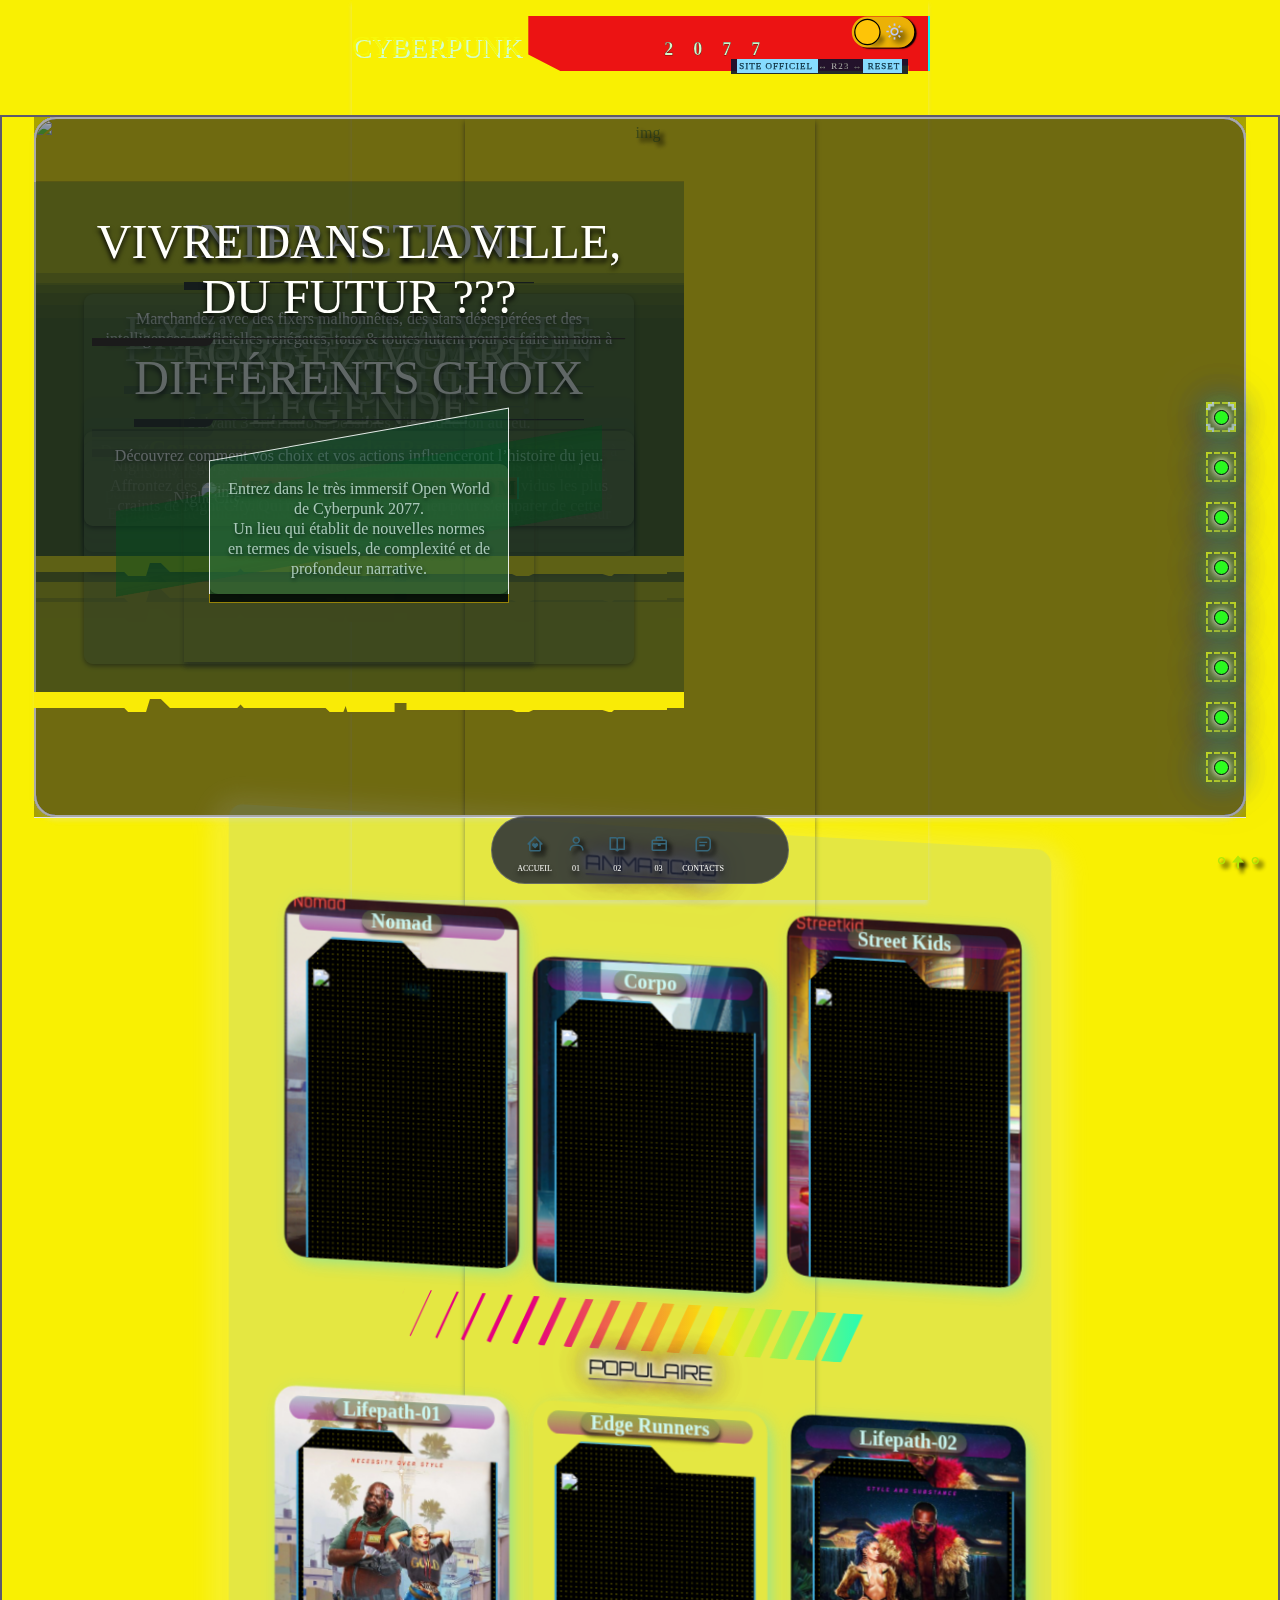
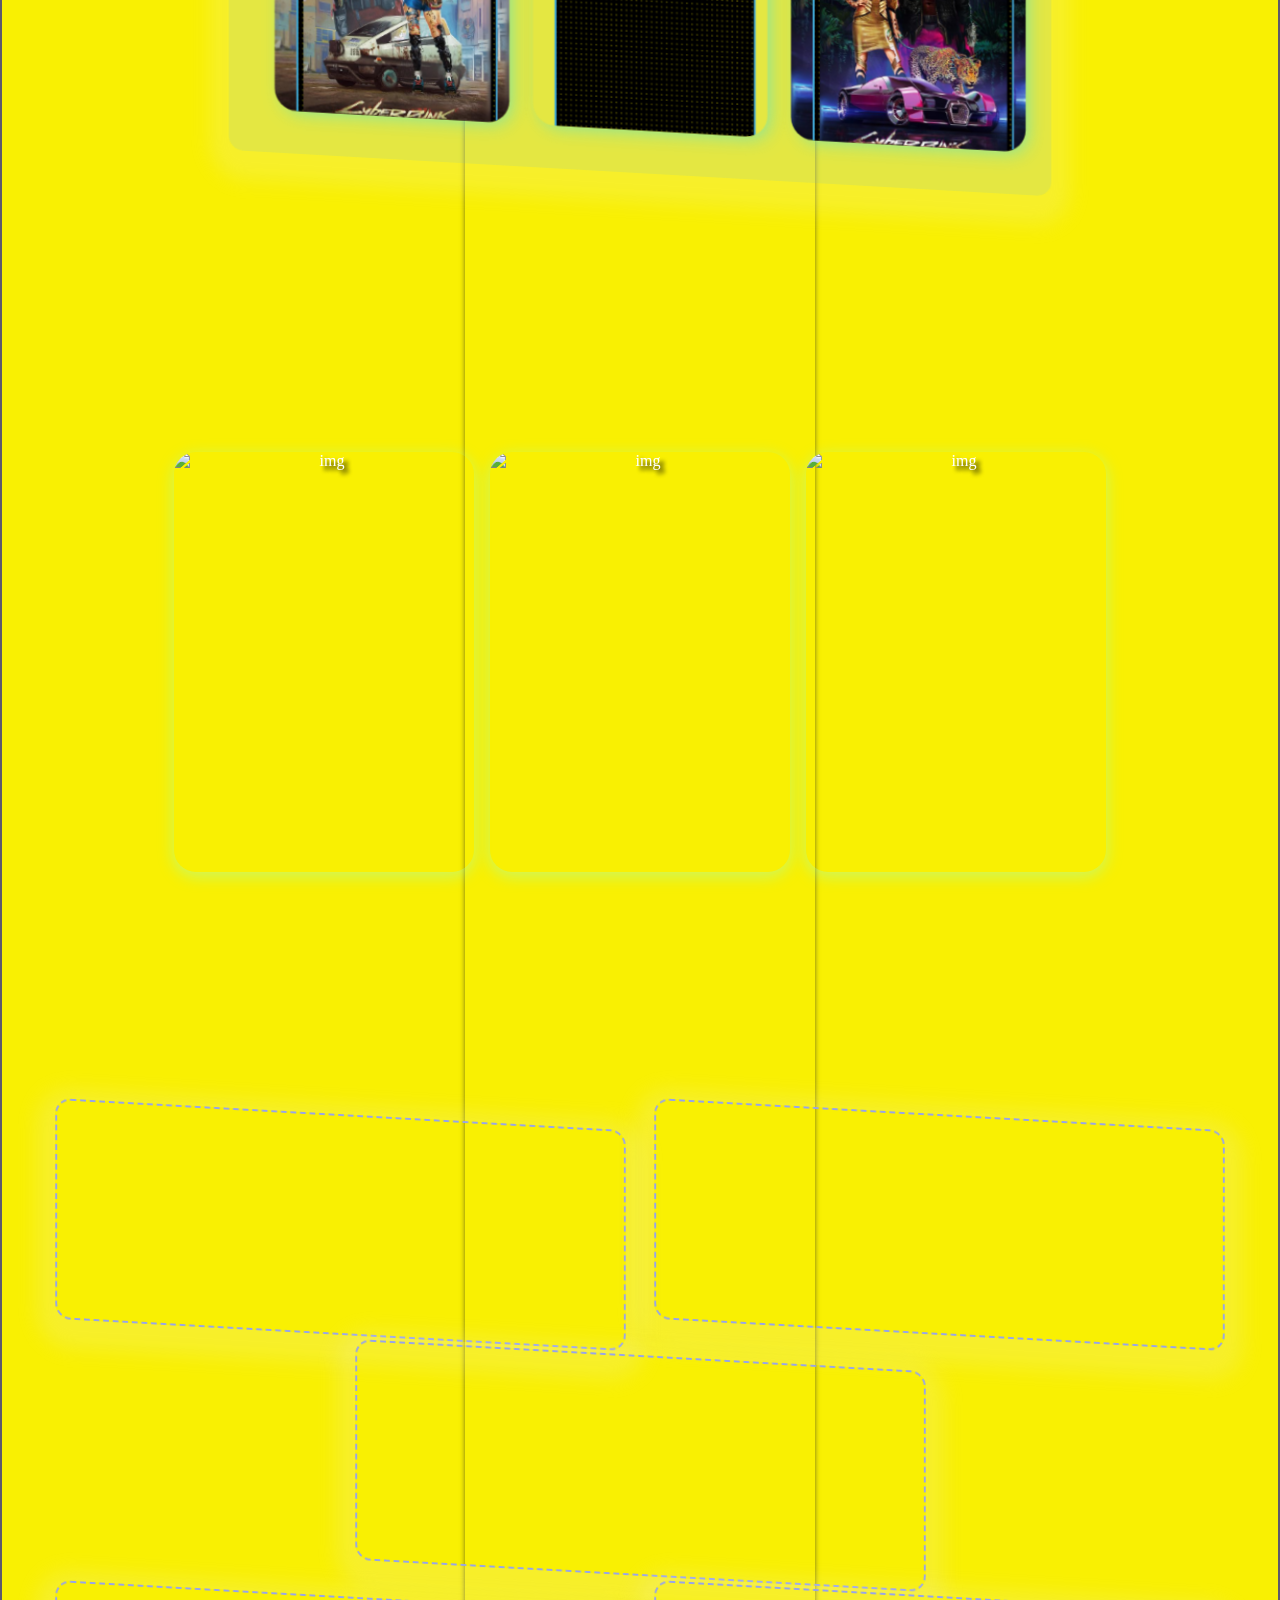
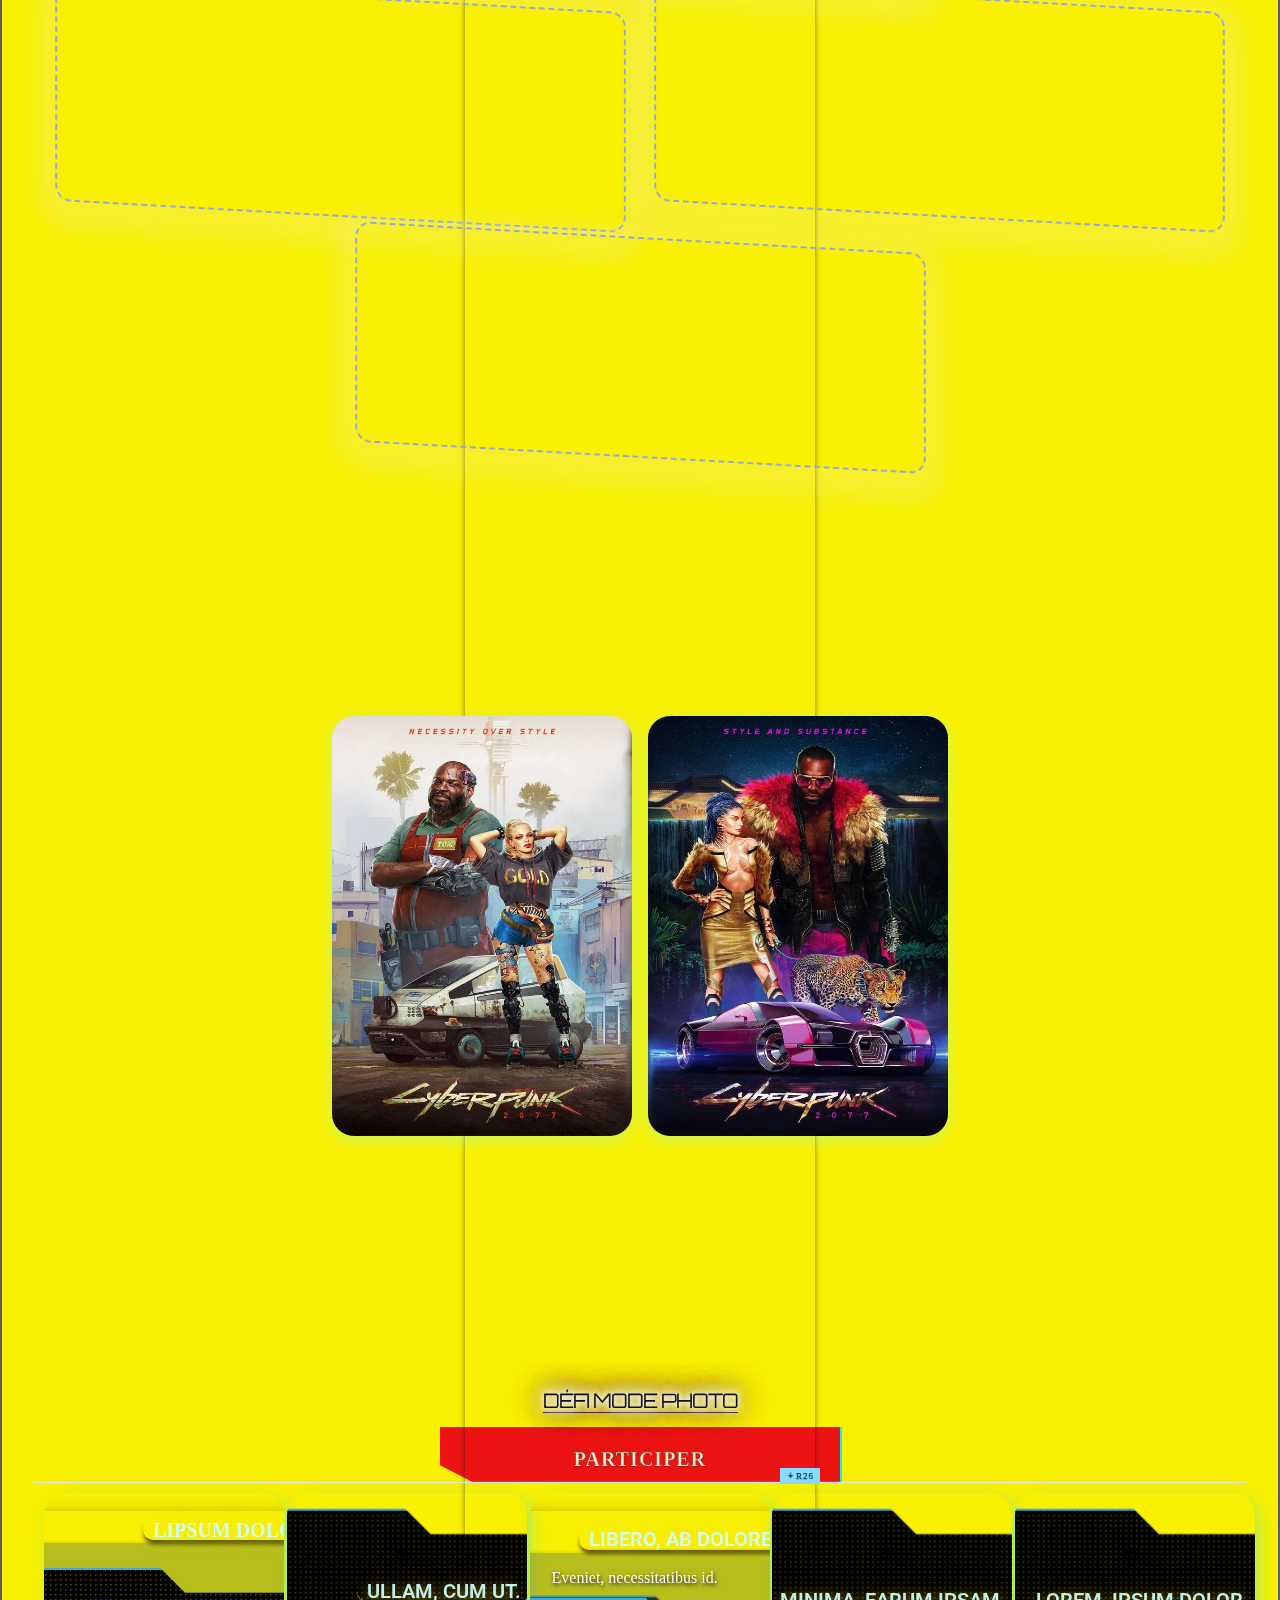
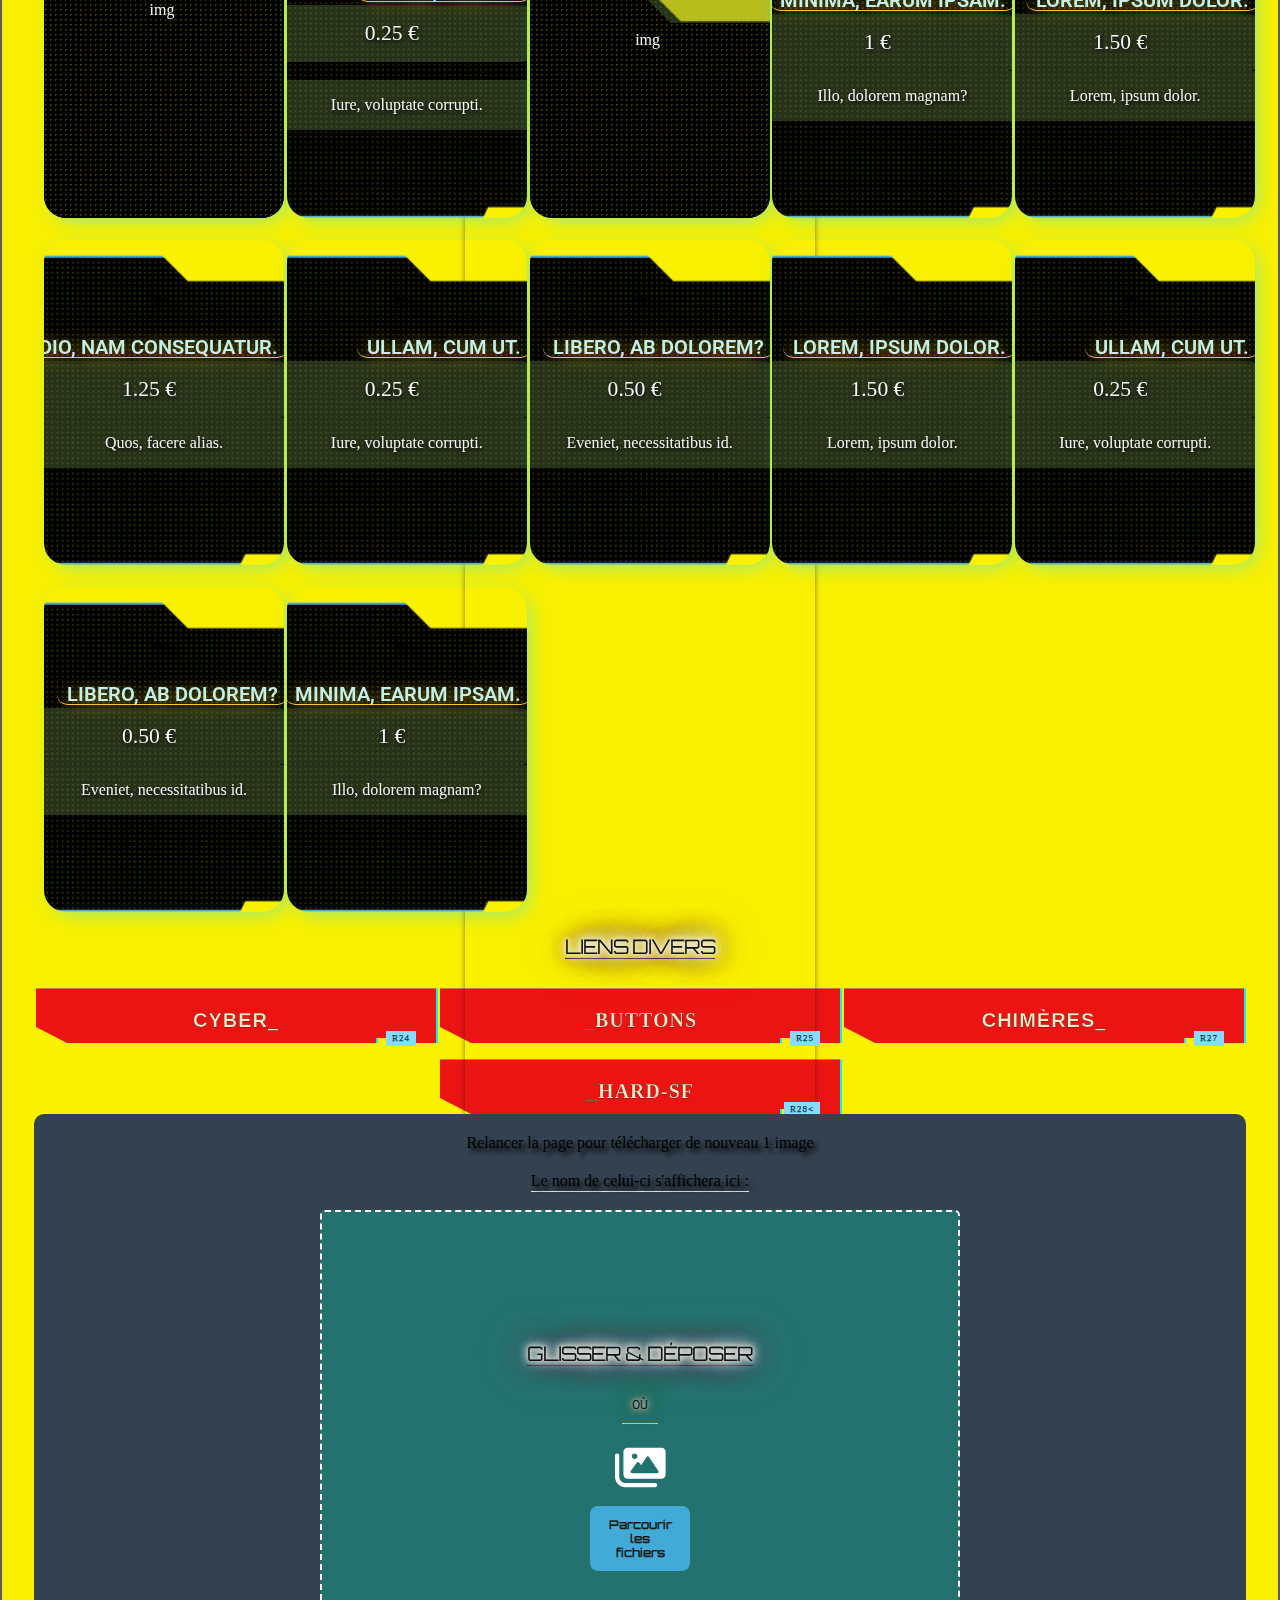
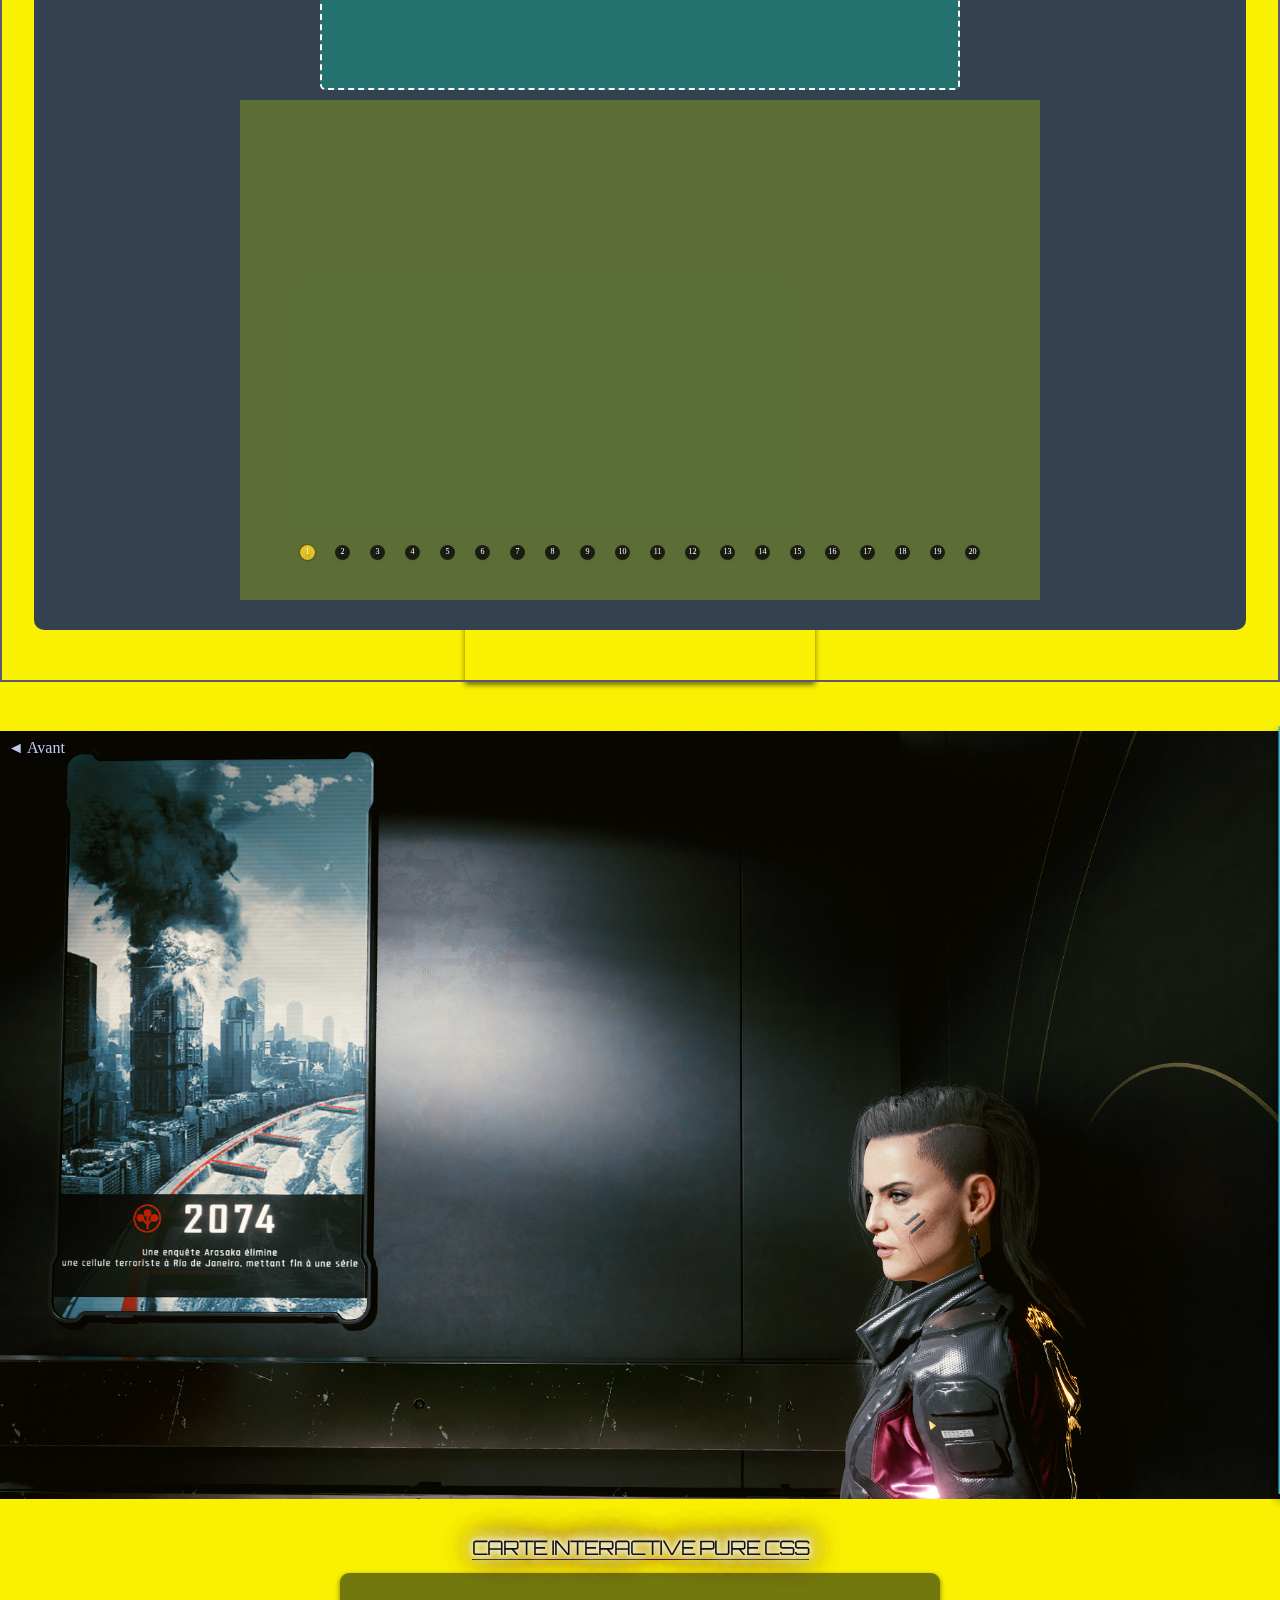
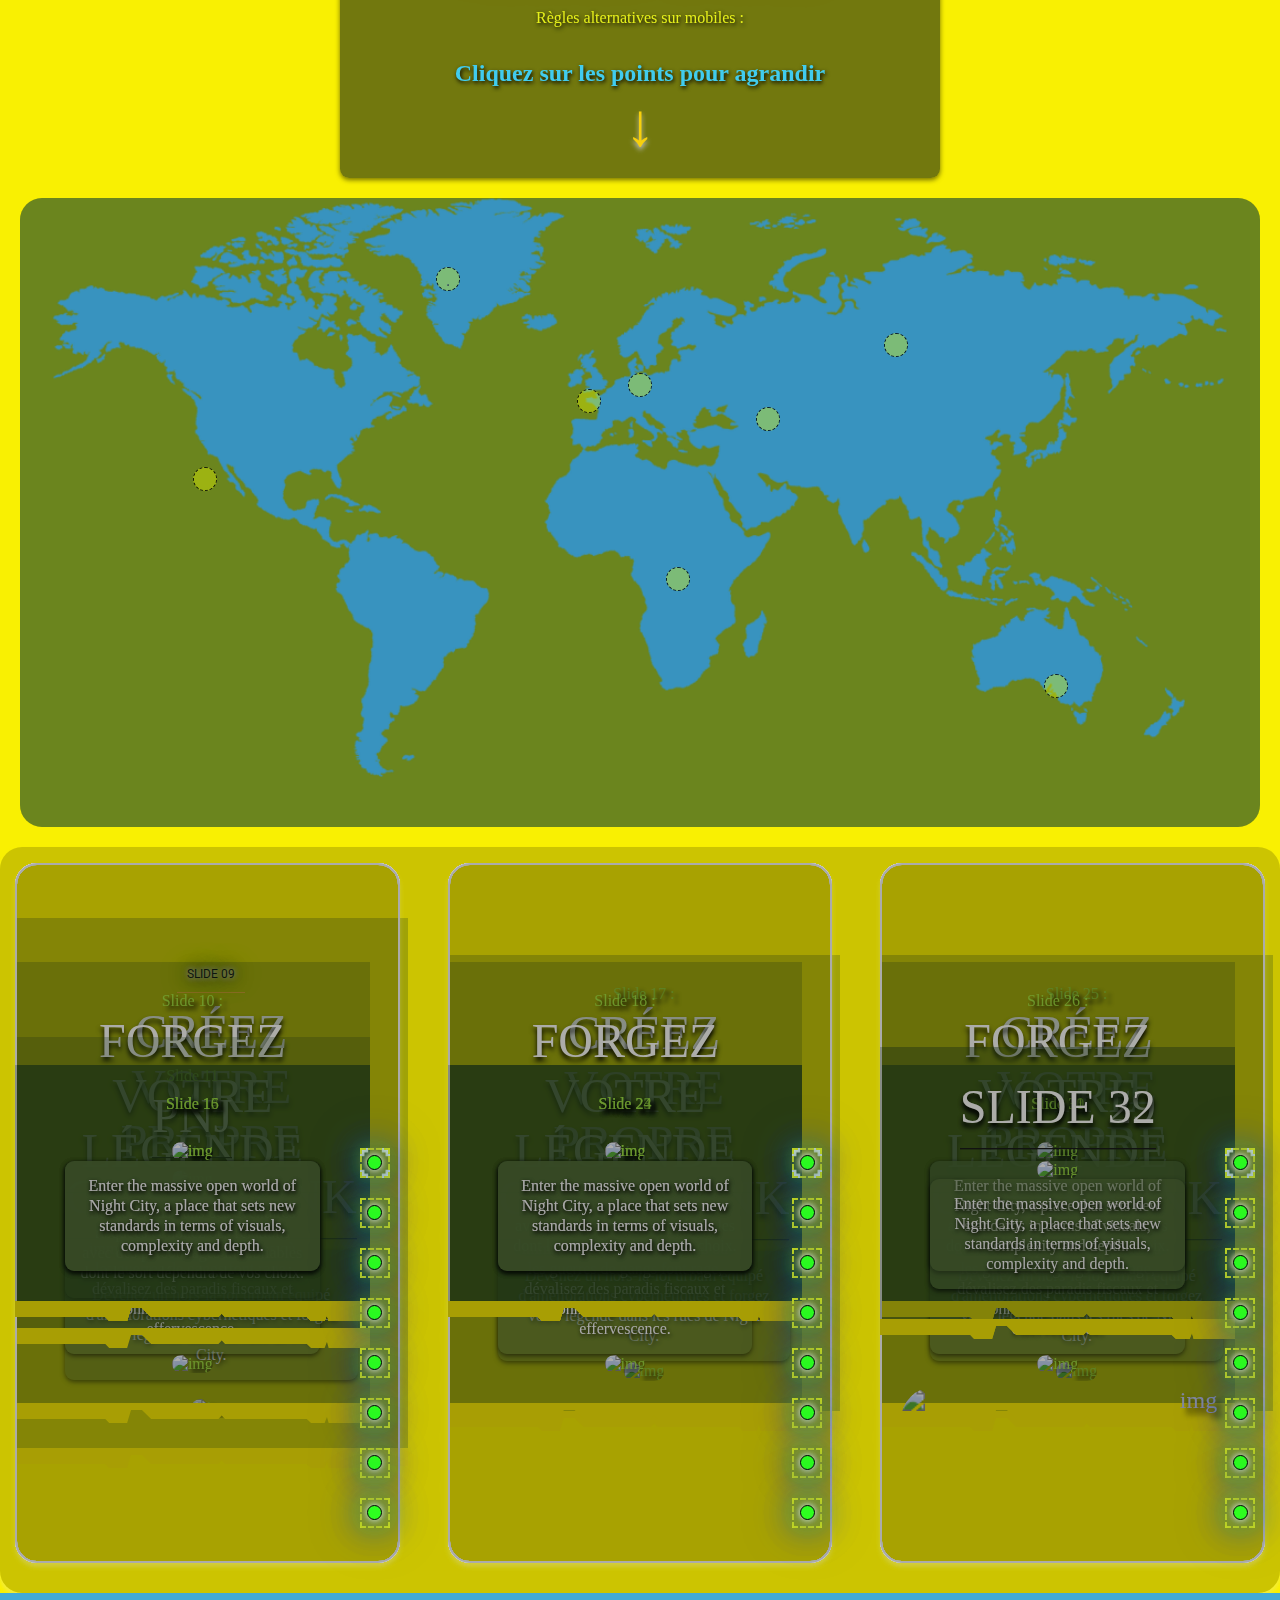
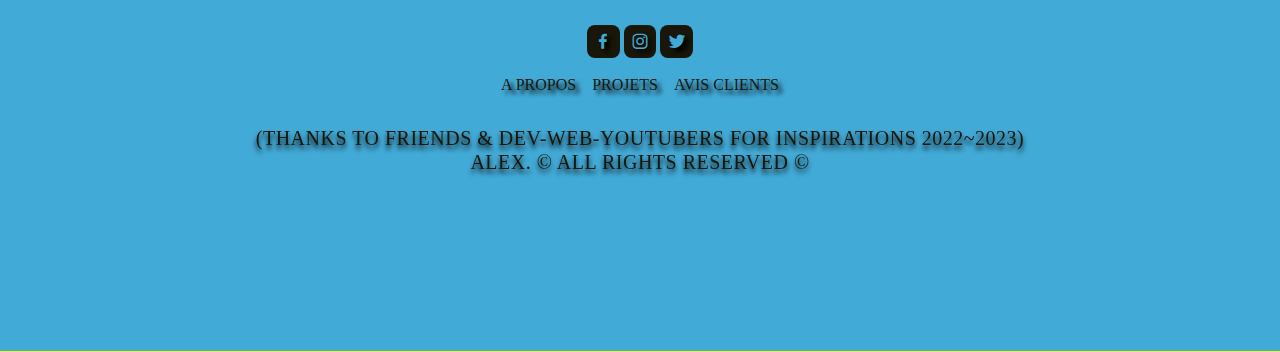
==== commit afa02f63: "Add files via upload" ====
--- a/index (1).html
+++ b/index (1).html
@@ -194,7 +194,7 @@
     <span class="cyber-slider__imgwrap">
     <img data-lightbox="example-set" data-title="Optional caption." class="slide-image" width="483" height="30" src="./img/slides/slide-2.jpg" alt="img" alt="Slide 1">
     <!--  -->
-    <span class="glitch-area">
+    <span class="intro glitch-area">
 
     </span>
     </span>
@@ -361,14 +361,14 @@
     <div class="cyber-slider__slidetext">
 
     <h3 class="heading-lg">Interactions</h3>
-    <p>Marchandez avec des fixers malhonnêtes, des stars désespérées et des intelligences artificielles renégates, tous & toutes luttent pour se faire un nom à Night City.<iframe class="card about__img intro" type="video/mp4" width="auto" height="300" justify-content="center" border-radius="22px" src="https://www.youtube.com/embed/1DSutjnvTX4" title="Cyberpunk 2077 — Bande-annonce de lancement officielle — V" frameborder="0" allow="accelerometer; autoplay; clipboard-write; encrypted-media; gyroscope; picture-in-picture" allowfullscreen>
+    <p>Marchandez avec des fixers malhonnêtes, des stars désespérées et des intelligences artificielles renégates, tous & toutes luttent pour se faire un nom à Night City.<iframe class="img-cover" type="video/mp4" width="auto" height="300" justify-content="center" border-radius="22px" src="https://www.youtube.com/embed/1DSutjnvTX4" title="Cyberpunk 2077 — Bande-annonce de lancement officielle — V" frameborder="0" allow="accelerometer; autoplay; clipboard-write; encrypted-media; gyroscope; picture-in-picture" allowfullscreen>
 
     </iframe></p>
     </div>
     </div>
     </li>
 
-    <li data-slideid="8" class="cyber-slider__slide ">
+    <li data-slideid="8" class="cyber-slider__slide">
     <span class="cyber-slider__imgwrap">
     <img data-lightbox="example-set" data-title="Optional caption." class="slide-image" src="./img/slides/slide (118).png" alt="img" alt="Slide 8">
     <span class="glitch-area">
@@ -435,7 +435,7 @@
 
       <div class="card__text">
         <p class="card__title">Nomad</p>
-      </div><img class="swiper-cards card__img relative preserve-3d group-hover:my-rotate-x-180 w-full h-full duration-1000" src="assets/img/HolloGami (12).png" alt="img" />
+      </div><img class="swiper-cards card swiper-cards card__img dotted cyberpunk about__img relative preserve-3d group-hover:my-rotate-x-180 w-full h-full duration-1000" src="assets/img/HolloGami (12).png" alt="img" />
     </div>
 
     <div class="card card__two">
@@ -443,7 +443,7 @@
 
       <div class="card__text">
         <p class="card__title">Corpo</p>
-      </div><img class="swiper-cards card__img relative preserve-3d group-hover:my-rotate-x-180 w-full h-full duration-1000" src="assets/img/HolloGami (11).png" alt="img" />
+      </div><img class="swiper-cards card swiper-cards card__img dotted cyberpunk about__img relative preserve-3d group-hover:my-rotate-x-180 w-full h-full duration-1000" src="assets/img/HolloGami (11).png" alt="img" />
     </div>
 
     <div class="card card__three">
@@ -451,7 +451,7 @@
 
       <div class="card__text">
         <p class="card__title">Street Kids</p>
-      </div><img class="swiper-cards card__img relative preserve-3d group-hover:my-rotate-x-180 w-full h-full duration-1000" src="assets/img/HolloGami (14).png" alt="img" />
+      </div><img class="swiper-cards card swiper-cards card__img dotted cyberpunk about__img relative preserve-3d group-hover:my-rotate-x-180 w-full h-full duration-1000" src="assets/img/HolloGami (14).png" alt="img" />
     </div>
     <br><br>
 <svg width="720" height="50" viewBox="0 0 500 50" fill="none" xmlns="http://www.w3.org/1000/svg">
@@ -477,14 +477,14 @@
 
       <div class="card__text">
         <p class="card__title">Lifepath-01</p>
-      </div><img class="swiper-cards card__img relative preserve-3d group-hover:my-rotate-x-180 w-full h-full duration-1000" src="./img/Cyberpunk_2077_Lifepath-01.jpg" alt="img" />
+      </div><img class="swiper-cards card swiper-cards card__img dotted cyberpunk about__img relative preserve-3d group-hover:my-rotate-x-180 w-full h-full duration-1000" src="./img/Cyberpunk_2077_Lifepath-01.jpg" alt="img" />
     </div>
     <div class="card card__four">
       <div class="card__bg"></div>
 
       <div class="card__text">
         <p class="card__title">Edge Runners</p>
-      </div><img class="swiper-cards card__img relative preserve-3d group-hover:my-rotate-x-180 w-full h-full duration-1000" src="./img/slides/slide (113).png" alt="img" />
+      </div><img class="swiper-cards card swiper-cards card__img dotted cyberpunk about__img relative preserve-3d group-hover:my-rotate-x-180 w-full h-full duration-1000" src="./img/slides/slide (113).png" alt="img" />
     </div>
 
     <div class="card card__six">
@@ -493,7 +493,7 @@
       <div class="card__text">
         <p class="card__title">Lifepath-02</p>
       </div>
-      <img class="swiper-cards card__img relative preserve-3d group-hover:my-rotate-x-180 w-full h-full duration-1000" src="./img/Cyberpunk_2077_Lifepath-02.jpg" alt="img" />
+      <img class="swiper-cards card swiper-cards card__img dotted cyberpunk about__img relative preserve-3d group-hover:my-rotate-x-180 w-full h-full duration-1000" src="./img/Cyberpunk_2077_Lifepath-02.jpg" alt="img" />
 
       </div>
 </div>
@@ -588,16 +588,22 @@
 </div>
 </div>
 
-<p>
-
-  <iframe id="ytplayer" class="card about__img intro" type="video/mp4" width="360" height="240" src="https://www.youtube.com/embed/gyM_HysQN7s" title="Cyberpunk 2077: Phantom Liberty — Teaser officiel" alt="Teaser" frameborder="0" allow="accelerometer; autoplay; clipboard-write; encrypted-media; gyroscope; picture-in-picture;" target="_blank" allowfullscreen>
+
+
+  <iframe id="ytplayer" class="cards work__img intro" type="video/mp4" width="360" height="240" src="https://www.youtube.com/embed/gyM_HysQN7s" title="Cyberpunk 2077: Phantom Liberty — Teaser officiel" alt="Teaser" frameborder="0" allow="accelerometer; autoplay; clipboard-write; encrypted-media; gyroscope; picture-in-picture;" target="_blank" allowfullscreen>
     <img src="https://www.cyberpunk.net/build/images/home/button-play-6fa85e5a.png" alt="img" alt="Play">
 </iframe>
 
-<iframe class="card about__img intro" width="360" height="240" src="https://www.youtube.com/embed/zrHb2p4YPT0" title="Cyberpunk 2077 : Phantom Liberty - Teaser officiel #2" frameborder="0" allow="accelerometer; autoplay; clipboard-write; encrypted-media; gyroscope; picture-in-picture" allowfullscreen>
+<iframe class="cards work__img intro" width="360" height="240" src="https://www.youtube.com/embed/zrHb2p4YPT0" title="Cyberpunk 2077 : Phantom Liberty - Teaser officiel #2" frameborder="0" allow="accelerometer; autoplay; clipboard-write; encrypted-media; gyroscope; picture-in-picture" allowfullscreen>
 
 </iframe>
-</p>
+<br>
+<iframe class="cards work__img intro" width="360" height="240" src="https://www.youtube.com/embed/qKIDTIe4Scs" title="Cyberpunk 2077: Phantom Liberty — Concours de musique | 89.7 Growl FM" frameborder="0" allow="accelerometer; autoplay; clipboard-write; encrypted-media; gyroscope; picture-in-picture" allowfullscreen></iframe>
+<br>
+<iframe class="cards work__img intro" width="360" height="240" src="https://www.youtube.com/embed/mH2wmyeiIpA" title="Cyberpunk: Edgerunners | This Fffire by Franz Ferdinand | Music Video" frameborder="0" allow="accelerometer; autoplay; clipboard-write; encrypted-media; gyroscope; picture-in-picture" allowfullscreen></iframe>
+<iframe class="cards work__img intro" width="360" height="240" src="https://www.youtube.com/embed/h4VJGNNSQnw" title="Cyberpunk: Edgerunners | I Really Want to Stay At Your House by Rosa Walton | Netflix" frameborder="0" allow="accelerometer; autoplay; clipboard-write; encrypted-media; gyroscope; picture-in-picture" allowfullscreen></iframe>
+<iframe class="cards work__img intro" width="360" height="240" src="https://www.youtube.com/embed/BnnbP7pCIvQ" title="Cyberpunk: Edgerunners — Ending Theme | Let You Down by Dawid Podsiadło | Netflix" frameborder="0" allow="accelerometer; autoplay; clipboard-write; encrypted-media; gyroscope; picture-in-picture" allowfullscreen></iframe>
+
 
 <div class="bg-gray-600 h-screen flex justify-center items-center gap-x-40 text-white" id="">
 
@@ -673,21 +679,21 @@
         <div class="product-grid">
           <div class="card stacked">
             <img data-lightbox="example-set" data-title="Optional caption." src="img/slides/slide (108).png" alt="img"
-              class="card__img">
+              class="card swiper-cards card__img dotted cyberpunk about__img">
             <div class="card__content">
               <h3 class="card__title">Lipsum dolor.</h3>
 
               <p class="card__description">
 
                 <img data-lightbox="example-set" data-title="Optional caption." src="img/slides/slide (108).png" alt="img"
-                  class="card__img">
+                  class="card swiper-cards card__img dotted cyberpunk about__img">
               </p>
               <h3 class="card__price">0.25 €</h3>
             </div>
           </div>
           <div class="card stacked">
             <img data-lightbox="example-set" data-title="Optional caption." src="img/slides/slide (91).png" alt="img"
-              class="card__img">
+              class="card swiper-cards card__img dotted cyberpunk about__img">
             <div class="card__content">
               <h2 class="card__title">Ullam, cum ut.</h2>
               <p class="card__price">0.25 €</p><br>
@@ -696,18 +702,18 @@
           </div>
           <div class="card stacked">
             <img data-lightbox="example-set" data-title="Optional caption." src="img/slides/slide (92).png" alt="img"
-              class="card__img">
+              class="card swiper-cards card__img dotted cyberpunk about__img">
             <div class="card__content">
               <h2 class="card__title">Libero, ab dolorem?</h2>
 
               <p class="card__description">Eveniet, necessitatibus id.<img data-lightbox="example-set"
-                  data-title="Optional caption." src="img/slides/slide (92).png" alt="img" class="card__img"></p>
+                  data-title="Optional caption." src="img/slides/slide (92).png" alt="img" class="card swiper-cards card__img dotted cyberpunk about__img"></p>
               <h3 class="card__price">0.50 €</h3>
             </div>
           </div>
           <div class="card stacked">
             <img data-lightbox="example-set" data-title="Optional caption." src="img/slides/slide (102).png" alt="img"
-              class="card__img">
+              class="card swiper-cards card__img dotted cyberpunk about__img">
             <div class="card__content">
               <h2 class="card__title">Minima, earum ipsam.</h2>
               <p class="card__price">1 €</p>
@@ -716,7 +722,7 @@
           </div>
           <div class="card stacked">
             <img data-lightbox="example-set" data-title="Optional caption." src="img/slides/slide (90).png" alt="img"
-              alt="a grey baseball hat with a small palm tree on the front" class="card__img">
+              alt="a grey baseball hat with a small palm tree on the front" class="card swiper-cards card__img dotted cyberpunk about__img">
             <div class="card__content">
               <h2 class="card__title">Lorem, ipsum dolor.</h2>
               <p class="card__price">1.50 €</p>
@@ -725,7 +731,7 @@
           </div>
           <div class="card stacked">
             <img data-lightbox="example-set" data-title="Optional caption." src="img/slides/slide (103).png" alt="img"
-              class="card__img">
+              class="card swiper-cards card__img dotted cyberpunk about__img">
             <div class="card__content">
               <h2 class="card__title">Odio, nam consequatur.</h2>
               <p class="card__price">1.25 €</p>
@@ -734,7 +740,7 @@
           </div>
           <div class="card stacked">
             <img data-lightbox="example-set" data-title="Optional caption." src="img/slides/slide (99).png" alt="img"
-              class="card__img">
+              class="card swiper-cards card__img dotted cyberpunk about__img">
             <div class="card__content">
               <h2 class="card__title">Ullam, cum ut.</h2>
               <p class="card__price">0.25 €</p>
@@ -743,7 +749,7 @@
           </div>
           <div class="card stacked">
             <img data-lightbox="example-set" data-title="Optional caption." src="img/slides/slide (100).png" alt="img"
-              class="card__img">
+              class="card swiper-cards card__img dotted cyberpunk about__img">
             <div class="card__content">
               <h2 class="card__title">Libero, ab dolorem?</h2>
               <p class="card__price">0.50 €</p>
@@ -752,7 +758,7 @@
           </div>
           <div class="card stacked">
             <img data-lightbox="example-set" data-title="Optional caption." src="img/slides/slide (101).png" alt="img"
-              alt="a grey baseball hat with a small palm tree on the front" class="card__img">
+              alt="a grey baseball hat with a small palm tree on the front" class="card swiper-cards card__img dotted cyberpunk about__img">
             <div class="card__content">
               <h2 class="card__title">Lorem, ipsum dolor.</h2>
               <p class="card__price">1.50 €</p>
@@ -761,7 +767,7 @@
           </div>
           <div class="card stacked">
             <img data-lightbox="example-set" data-title="Optional caption." src="img/slides/slide (109).png" alt="img"
-              class="card__img">
+              class="card swiper-cards card__img dotted cyberpunk about__img">
             <div class="card__content">
               <h2 class="card__title">Ullam, cum ut.</h2>
               <p class="card__price">0.25 €</p>
@@ -770,7 +776,7 @@
           </div>
           <div class="card stacked">
             <img data-lightbox="example-set" data-title="Optional caption." src="img/slides/slide (110).png" alt="img"
-              class="card__img">
+              class="card swiper-cards card__img dotted cyberpunk about__img">
             <div class="card__content">
               <h2 class="card__title">Libero, ab dolorem?</h2>
               <p class="card__price">0.50 €</p>
@@ -779,7 +785,7 @@
           </div>
           <div class="card stacked">
             <img data-lightbox="example-set" data-title="Optional caption." src="img/slides/slide (111).png" alt="img"
-              class="card__img">
+              class="card swiper-cards card__img dotted cyberpunk about__img">
             <div class="card__content">
               <h2 class="card__title">Minima, earum ipsam.</h2>
               <p class="card__price">1 €</p>
@@ -826,14 +832,14 @@
 
 <div id="dragger_wrapper">
 <span>Relancer la page pour télécharger de nouveau 1 image</span><hr>
-<div id="fileName"><br>Le nom de celui-ci s'affichera ici :<br>
+<div id="fileName"><br>Le nom de celui-ci s'affichera ici :<hr><br>
 </div>
 <div id="dragger">
 <h1 id="drag-text">Glisser & Déposer</h1>
-           <div class="icon"><i class="fa-solid fa-images"></i></div><h2>Où</h2><input type="file" hidden id="fileInputField"/>
+           <h2>Où</h2><div class="icon"><i class="fa-solid fa-images"></i></div>
             <button class="button" id="browseFile">Parcourir les fichiers</button>
-
-</div><br>
+<input type="file" hidden id="fileInputField"/>
+</div>
 
   <div id="carousel-container">
 
@@ -1031,7 +1037,22 @@
 </div>
 
 </div>
-
+<!-- <div class="maclasse"><script type="text/javascript">
+  var imgA = document.createElement("img");
+  var randomCO = Math.floor((Math.random() * 5) + 1); // random entre 1 et 5
+  imgA.src = "CO/" + randomCO + ".jpg" + ".png";
+  imgA.classList.add('maclasse');
+
+
+  var imgB = document.createElement("img");
+  var randomFond = Math.floor((Math.random() *5) + 1); // random entre 1 et 5
+  imgB.src = "Fond/" + randomFond + ".jpg" + ".png";
+  imgB.classList.add('maclasse');
+
+
+  document.getElementById('container').appendChild(imgA);
+  document.getElementById('container').appendChild(imgB);
+  </script></div> -->
 </div>
 <br>
 </section>
@@ -1069,8 +1090,8 @@
             <div class="centered-y">
                 <h2>Un Espace</h2>
                 <p>
-                  Dans sa version originale il est possible d'insérer pleins de détails ici.
-                D'intégrer les informations de contacts et de lié à 1 seul endroit les numéros de téléphone, adresses mails et réseaux sociaux.</p><br>
+                  Dans sa version originale il serait possible d'insérer pleins de détails ici.
+                D'intégrer les informations de contacts et de lier à 1 seul endroit numéros de téléphone, adresses mails et réseaux sociaux.</p><br>
             </div>
         </div>
     </button>
@@ -1112,11 +1133,9 @@
     </button>
 
     <button class="map-point breath-neon" style="top:25%;left:70%">
-        <div class="content">
-            <div class="centered-y">
-<h5>Comparatif des tailles de Map dans les Jeux Vidéos</h5>
-                <iframe width="100%" height="auto" src="https://www.youtube.com/embed/_Fj6RdFpDc4" title="🕹️ VIDEO GAME MAP Size Comparison (REAL SCALE) 🎮" frameborder="0" allow="accelerometer; autoplay; clipboard-write; encrypted-media; gyroscope; picture-in-picture" allowfullscreen></iframe>
-            </div>
+        <div class="content"><div class="centered-y">
+          <iframe width="220" height="120" src="https://www.youtube.com/embed/_Fj6RdFpDc4" title="🕹️ VIDEO GAME MAP Size Comparison (REAL SCALE) 🎮" frameborder="0" allow="accelerometer; autoplay; clipboard-write; encrypted-media; gyroscope; picture-in-picture" allowfullscreen></iframe><h5>Comparatif des tailles de Map dans les Jeux Vidéos</h5>
+</div>
         </div>
     </button>
 
@@ -1780,6 +1799,9 @@
 // }
 // repeat();
 </script>
+
+
+
 </body>
 
 </html>
--- a/style.css
+++ b/style.css
@@ -24,21 +24,21 @@
 
 :root {
 
-  --first-hue: 198;
+  --first-hue: 201;
   --sat: 65%;
   --lig: 55%;
-  --second-hue: 230;
+  --second-hue: 225;
 
   --first-color: hsla(var(--first-hue), var(--sat), var(--lig));
   --first-color-alt: hsla(var(--second-hue), var(--sat), 75%); /* -4% */
 
-  --title-color: hsla(var(--second-hue), 25%, 25%);
-  --text-color: hsla(var(--first-hue), 38%, 35%);
-
-  --text-color-light: hsla(var(--second-hue), 64%, 85%);
-
-  --body-color: hsla(var(--first-hue), 78%, 80%);
-  --container-color: hsla(var(--second-hue), 62%, 80%);
+  --title-color: hsla(var(--second-hue), 15%, 35%);
+  --text-color: hsla(var(--first-hue), 18%, 55%);
+
+  --text-color-light: hsla(var(--second-hue), 64%, 25%);
+
+  --body-color: hsla(var(--first-hue), 78%, 50%);
+  --container-color: hsla(var(--second-hue), 62%, 70%);
 
 
   --red: rgba(184, 0, 0, 0.991);
@@ -812,7 +812,10 @@
   padding: 40px;
   color: grey;
 } */
-
+.maclasse{
+  max-height:250px;
+  max-width:300px;
+}
 .cards {
   background: rgba(176, 211, 218, 0.295);
   border-radius: 15px;
@@ -1259,10 +1262,11 @@
   width: 100%;
   display: flex;
   align-items: center;
-  min-height: 500px;
-  padding: 30px 15px;
-  background: rgba(0, 0, 0, 0.808);
-  box-shadow: 0 4px 4px rgba(226, 226, 226, 0.884);
+  border-radius: 22px;
+  min-height: 525px;
+  padding: 15px 15px;
+  background: rgba(0, 0, 0, 0);
+  box-shadow: 0 4px 4px rgba(226, 226, 226, 0.261);
 }
 
 .cyber-slider__wrapper {
@@ -1292,7 +1296,7 @@
   display: block;
   width: 100%;
   height: 100%;
-  background: black;
+  background: rgba(0, 0, 0, 0);
   position: absolute;
   top: 0;
   left: 0;
@@ -1305,7 +1309,7 @@
 .cyber-slider__imgwrap {
   position: absolute;
   top: 0;
-  left: 0;
+  left: 0;border-radius: 22px;
   width: 100%;
   height: 100%;  border: 2px double #fefefe;
   border-radius: 22px;
@@ -1320,7 +1324,7 @@
 .cyber-slider__imgwrap img {
   object-fit: cover;
   height: 100%;
-  width: 100%;
+  width: 100%;border-radius: 22px;
   transform: scale(1.5) translate(20%);
   transition: 0.1s;
 }
--- a/css/style.css
+++ b/css/style.css
@@ -33,6 +33,23 @@
   --premiere-color:rgb(255, 241, 171);
   --seconde-color:rgba(170, 25, 12, 0.991);
   --third-color:rgb(9, 142, 34);
+
+  --first-hue: 201;
+    --sat: 55%;
+  --lig: 55%;
+
+  --second-hue: 235;
+
+  --first-color: hsla(var(--first-hue), var(--sat), var(--lig));
+  --first-color-alt: hsla(var(--second-hue), var(--sat), 71%); /* -4% */
+  --title-color: hsla(var(--second-hue), 75%, 55%);
+  --text-color: hsla(var(--first-hue), 8%, 75%);
+  --text-color-light: hsla(var(--second-hue), 4%, 55%);
+  --container-color: hsla(var(--second-hue), 32%, 12%);
+  --blanc: #c7c7c7fd;
+  --noir: #000002;
+  --gris-transparent: #42404081;
+  --body-color: #3e370b9a;
 
   --text-color-light-01: rgb(5, 134, 1);
   --text-color-light-02: rgb(209, 200, 14);
@@ -113,23 +130,6 @@
   --smaller-font-size: .75rem;
   --tiny-font-size: .625rem;
 
-  --first-hue: 201;
-    --sat: 55%;
-  --lig: 55%;
-
-  --second-hue: 235;
-
-  --first-color: hsla(var(--first-hue), var(--sat), var(--lig));
-  --first-color-alt: hsla(var(--second-hue), var(--sat), 71%); /* -4% */
-  --title-color: hsla(var(--second-hue), 75%, 55%);
-  --text-color: hsla(var(--first-hue), 8%, 75%);
-  --text-color-light: hsla(var(--second-hue), 4%, 55%);
-  --container-color: hsla(var(--second-hue), 32%, 12%);
-  --blanc: #c7c7c7fd;
-  --noir: #000002;
-  --gris-transparent: #42404081;
-  --body-color: #3e370b9a;
-
 
   --smaller-font-size: .50rem;
   --normal-font-size: 1rem;
--- a/css/styles.css
+++ b/css/styles.css
@@ -13,15 +13,15 @@
         Pink: hsl(356, 66%, 75%)
         Teal: hsl(174, 63%, 62%)
   */
-  --first-hue: 207;
-  --sat: 65%;
-  --lig: 45%;
+  --first-hue: 201;
+  --sat: 35%;
+  --lig: 75%;
   --second-hue: 245;
 
   --first-color: hsla(var(--first-hue), var(--sat), var(--lig));
-  --first-color-alt: hsla(var(--second-hue), var(--sat), 61%); /* -4% */
+  --first-color-alt: hsla(var(--second-hue), var(--sat), 21%); /* -4% */
   --title-color: hsla(var(--second-hue), 25%, 55%);
-  --text-color: hsla(var(--first-hue), 58%, 45%);
+  --text-color: hsla(var(--first-hue), 28%, 45%);
   --text-color-light: hsla(var(--second-hue), 54%, 65%);
   --body-color: hsla(var(--first-hue), 48%, 28%);
   --container-color: hsla(var(--second-hue), 32%, 12%);
